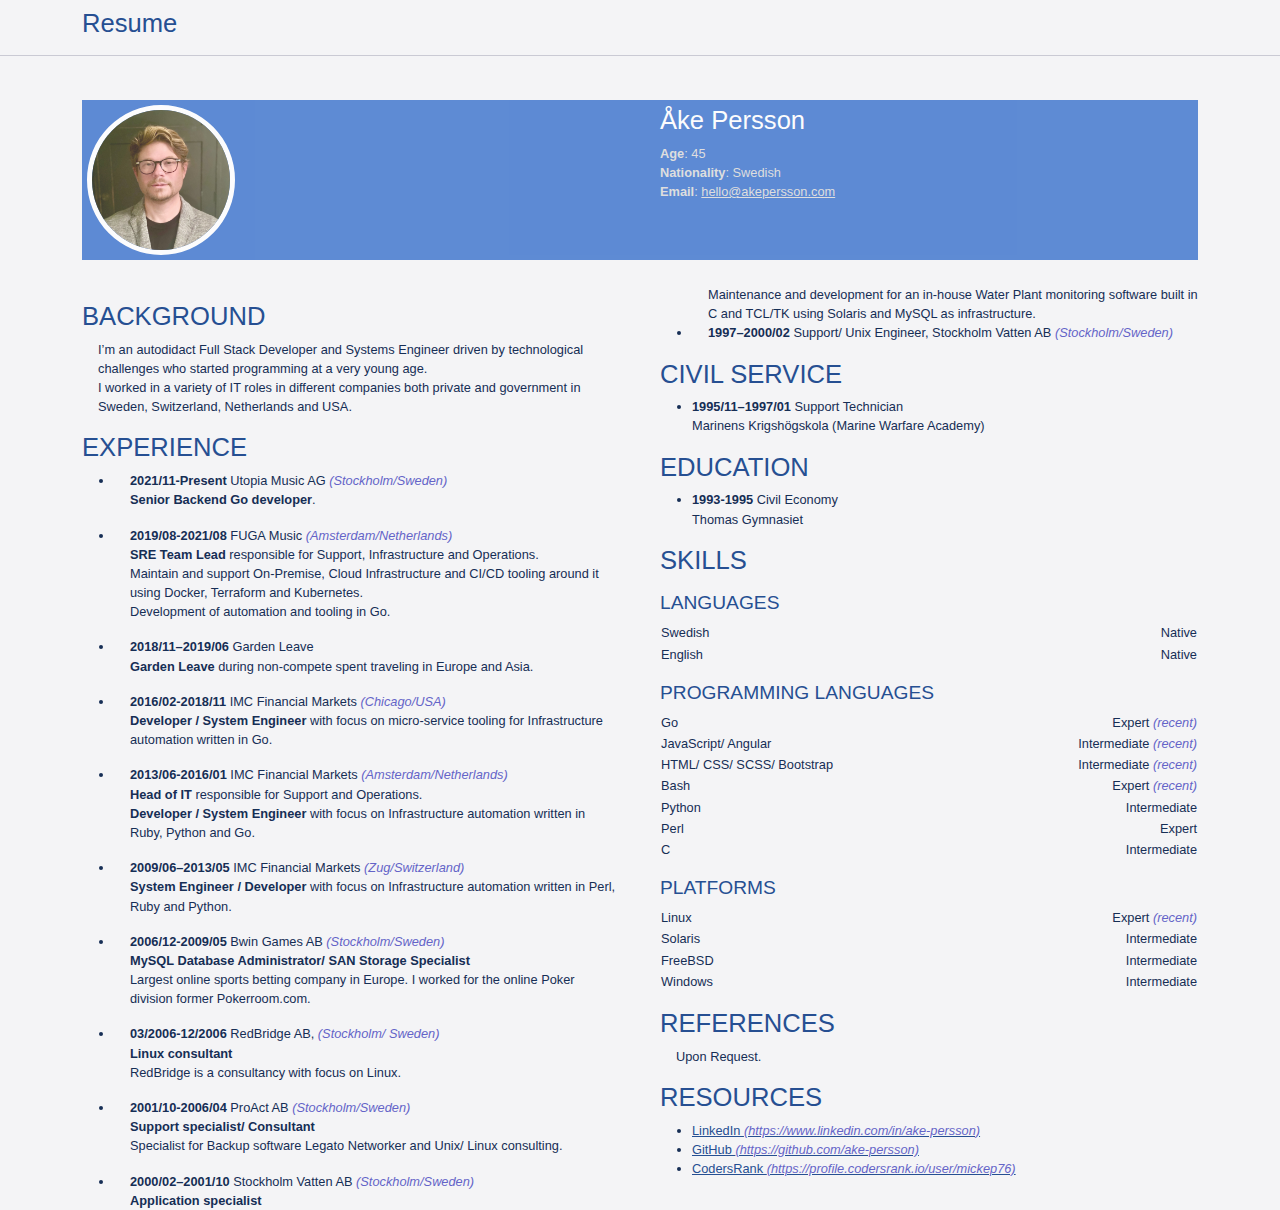
==== docs/index.html @ eb765a89 "initial commit" ====
<!DOCTYPE html>
<html lang="en">
  <head>
    <meta charset="utf-8" />
    <meta
      name="viewport"
      content="width=device-width, initial-scale=1, shrink-to-fit=no"
    />
    <link
      rel="stylesheet"
      href="https://use.fontawesome.com/releases/v5.7.0/css/all.css"
      integrity="sha384-lZN37f5QGtY3VHgisS14W3ExzMWZxybE1SJSEsQp9S+oqd12jhcu+A56Ebc1zFSJ"
      crossorigin="anonymous"
    />
    <link rel="stylesheet" href="css/custom.css" />
    <title>Resume</title>
    <link rel="shortcut icon" type="image/x-icon" href="favicon.ico" />
  </head>
  <body>
    <!-- Navbar -->
    <nav class="navbar navbar-expand-sm navbar-light bg-light fixed-top">
      <div class="container">
        <h1>Resume</h1>
        <ul class="nav navbar-nav ml-auto"></ul>
        <button class="btn btn hidden-print" onclick="printPage()">
          <i class="fas fa-print fa-lg"></i>
        </button>
      </div>
    </nav>

    <!-- Content -->
    <div class="container">
      <div class="head">
        <p><img src="img/profile.jpg" /></p>
        <h1 id="åke-persson">Åke Persson</h1>
        <p>
          <strong>Age</strong>: 45<br />
          <strong>Nationality</strong>: Swedish<br />
          <strong>Email</strong>:
          <a href="mailto:hello@akepersson.com">hello@akepersson.com</a>
        </p>
      </div>
      <div class="doc">
        <section id="background" class="doc-card">
          <h1>BACKGROUND</h1>
          <p>
            I’m an autodidact Full Stack Developer and Systems Engineer driven
            by technological challenges who started programming at a very young
            age.<br />
            I worked in a variety of IT roles in different companies both
            private and government in Sweden, Switzerland, Netherlands and USA.
          </p>
        </section>
        <section id="experience" class="doc-card">
          <h1>EXPERIENCE</h1>
          <ul>
            <li>
              <p>
                <strong>2021/11-Present</strong> Utopia Music AG
                <em>(Stockholm/Sweden)</em><br />
                <strong>Senior Backend Go developer</strong>.
              </p>
            </li>
            <li>
              <p>
                <strong>2019/08-2021/08</strong> FUGA Music
                <em>(Amsterdam/Netherlands)</em><br />
                <strong>SRE Team Lead</strong> responsible for Support,
                Infrastructure and Operations.<br />
                Maintain and support On-Premise, Cloud Infrastructure and CI/CD
                tooling around it using Docker, Terraform and Kubernetes.<br />
                Development of automation and tooling in Go.
              </p>
            </li>
            <li>
              <p>
                <strong>2018/11–2019/06</strong> Garden Leave<br />
                <strong>Garden Leave</strong> during non-compete spent traveling
                in Europe and Asia.
              </p>
            </li>
            <li>
              <p>
                <strong>2016/02-2018/11</strong> IMC Financial Markets
                <em>(Chicago/USA)</em><br />
                <strong>Developer / System Engineer</strong> with focus on
                micro-service tooling for Infrastructure automation written in
                Go.
              </p>
            </li>
            <li>
              <p>
                <strong>2013/06-2016/01</strong> IMC Financial Markets
                <em>(Amsterdam/Netherlands)</em><br />
                <strong>Head of IT</strong> responsible for Support and
                Operations.<br />
                <strong>Developer / System Engineer</strong> with focus on
                Infrastructure automation written in Ruby, Python and Go.
              </p>
            </li>
            <li>
              <p>
                <strong>2009/06–2013/05</strong> IMC Financial Markets
                <em>(Zug/Switzerland)</em><br />
                <strong>System Engineer / Developer</strong> with focus on
                Infrastructure automation written in Perl, Ruby and Python.
              </p>
            </li>
            <li>
              <p>
                <strong>2006/12-2009/05</strong> Bwin Games AB
                <em>(Stockholm/Sweden)</em><br />
                <strong
                  >MySQL Database Administrator/ SAN Storage Specialist</strong
                ><br />
                Largest online sports betting company in Europe. I worked for
                the online Poker division former Pokerroom.com.
              </p>
            </li>
            <li>
              <p>
                <strong>03/2006-12/2006</strong> RedBridge AB,
                <em>(Stockholm/ Sweden)</em><br />
                <strong>Linux consultant</strong><br />
                RedBridge is a consultancy with focus on Linux.
              </p>
            </li>
            <li>
              <p>
                <strong>2001/10-2006/04</strong> ProAct AB
                <em>(Stockholm/Sweden)</em><br />
                <strong>Support specialist/ Consultant</strong><br />
                Specialist for Backup software Legato Networker and Unix/ Linux
                consulting.
              </p>
            </li>
            <li>
              <p>
                <strong>2000/02–2001/10</strong> Stockholm Vatten AB
                <em>(Stockholm/Sweden)</em><br />
                <strong>Application specialist</strong><br />
                Maintenance and development for an in-house Water Plant
                monitoring software built in C and TCL/TK using Solaris and
                MySQL as infrastructure.
              </p>
            </li>
            <li>
              <p>
                <strong>1997–2000/02</strong> Support/ Unix Engineer, Stockholm
                Vatten AB <em>(Stockholm/Sweden)</em>
              </p>
            </li>
          </ul>
        </section>
        <section id="civil-service" class="doc-card">
          <h1>CIVIL SERVICE</h1>
          <ul>
            <li>
              <strong>1995/11–1997/01</strong> Support Technician<br />
              Marinens Krigshögskola (Marine Warfare Academy)
            </li>
          </ul>
        </section>
        <section id="education" class="doc-card">
          <h1>EDUCATION</h1>
          <ul>
            <li>
              <strong>1993-1995</strong> Civil Economy<br />
              Thomas Gymnasiet
            </li>
          </ul>
        </section>
        <section id="skills" class="doc-card">
          <h1>SKILLS</h1>
          <h2 id="languages">LANGUAGES</h2>
          <table>
            <tbody>
              <tr class="odd">
                <td>Swedish</td>
                <td style="text-align: right">Native</td>
              </tr>
              <tr class="even">
                <td>English</td>
                <td style="text-align: right">Native</td>
              </tr>
            </tbody>
          </table>
          <h2 id="programming-languages">PROGRAMMING LANGUAGES</h2>
          <table>
            <tbody>
              <tr class="odd">
                <td>Go</td>
                <td style="text-align: right">Expert <em>(recent)</em></td>
              </tr>
              <tr class="even">
                <td>JavaScript/ Angular</td>
                <td style="text-align: right">
                  Intermediate <em>(recent)</em>
                </td>
              </tr>
              <tr class="odd">
                <td>HTML/ CSS/ SCSS/ Bootstrap</td>
                <td style="text-align: right">
                  Intermediate <em>(recent)</em>
                </td>
              </tr>
              <tr class="even">
                <td>Bash</td>
                <td style="text-align: right">Expert <em>(recent)</em></td>
              </tr>
              <tr class="odd">
                <td>Python</td>
                <td style="text-align: right">Intermediate</td>
              </tr>
              <tr class="even">
                <td>Perl</td>
                <td style="text-align: right">Expert</td>
              </tr>
              <tr class="odd">
                <td>C</td>
                <td style="text-align: right">Intermediate</td>
              </tr>
            </tbody>
          </table>
          <h2 id="platforms">PLATFORMS</h2>
          <table>
            <tbody>
              <tr class="odd">
                <td>Linux</td>
                <td style="text-align: right">Expert <em>(recent)</em></td>
              </tr>
              <tr class="even">
                <td>Solaris</td>
                <td style="text-align: right">Intermediate</td>
              </tr>
              <tr class="odd">
                <td>FreeBSD</td>
                <td style="text-align: right">Intermediate</td>
              </tr>
              <tr class="even">
                <td>Windows</td>
                <td style="text-align: right">Intermediate</td>
              </tr>
            </tbody>
          </table>
        </section>
        <section id="references" class="doc-card">
          <h1>REFERENCES</h1>
          <p>Upon Request.</p>
        </section>
        <section id="resources" class="doc-card">
          <h1>RESOURCES</h1>
          <ul>
            <li>
              <a href="https://www.linkedin.com/in/ake-persson"
                >LinkedIn <em>(https://www.linkedin.com/in/ake-persson)</em></a
              >
            </li>
            <li>
              <a href="https://github.com/ake-persson"
                >GitHub <em>(https://github.com/ake-persson)</em></a
              >
            </li>
            <li>
              <a href="https://profile.codersrank.io/user/mickep76"
                >CodersRank
                <em>(https://profile.codersrank.io/user/mickep76)</em></a
              >
            </li>
          </ul>
        </section>
      </div>
    </div>

    <!-- Imports -->
    <script
      src="https://code.jquery.com/jquery-3.3.1.slim.min.js"
      integrity="sha384-q8i/X+965DzO0rT7abK41JStQIAqVgRVzpbzo5smXKp4YfRvH+8abtTE1Pi6jizo"
      crossorigin="anonymous"
    ></script>
    <script
      src="https://cdnjs.cloudflare.com/ajax/libs/popper.js/1.14.7/umd/popper.min.js"
      integrity="sha384-UO2eT0CpHqdSJQ6hJty5KVphtPhzWj9WO1clHTMGa3JDZwrnQq4sF86dIHNDz0W1"
      crossorigin="anonymous"
    ></script>
    <script
      src="https://stackpath.bootstrapcdn.com/bootstrap/4.3.1/js/bootstrap.min.js"
      integrity="sha384-JjSmVgyd0p3pXB1rRibZUAYoIIy6OrQ6VrjIEaFf/nJGzIxFDsf4x0xIM+B07jRM"
      crossorigin="anonymous"
    ></script>
    <script src="js/default.js"></script>
  </body>
</html>
---- docs/css/custom.css ----
@charset "UTF-8";
/* TODO:
   - Fix page breaks for h1, h2 and ul stay on same page.
*/
/* Override Colors */
/* Override Font */
/* Override Font Size */
/* Import Bootstrap */
/*!
 * Bootstrap v5.1.3 (https://getbootstrap.com/)
 * Copyright 2011-2021 The Bootstrap Authors
 * Copyright 2011-2021 Twitter, Inc.
 * Licensed under MIT (https://github.com/twbs/bootstrap/blob/main/LICENSE)
 */
:root {
  --bs-blue: #0d6efd;
  --bs-indigo: #6610f2;
  --bs-purple: #6f42c1;
  --bs-pink: #d63384;
  --bs-red: #dc3545;
  --bs-orange: #fd7e14;
  --bs-yellow: #ffc107;
  --bs-green: #198754;
  --bs-teal: #20c997;
  --bs-cyan: #0dcaf0;
  --bs-white: #fff;
  --bs-gray: #6c757d;
  --bs-gray-dark: #343a40;
  --bs-gray-100: #f8f9fa;
  --bs-gray-200: #e9ecef;
  --bs-gray-300: #dee2e6;
  --bs-gray-400: #ced4da;
  --bs-gray-500: #adb5bd;
  --bs-gray-600: #6c757d;
  --bs-gray-700: #495057;
  --bs-gray-800: #343a40;
  --bs-gray-900: #212529;
  --bs-primary: #0d6efd;
  --bs-secondary: #6c757d;
  --bs-success: #198754;
  --bs-info: #0dcaf0;
  --bs-warning: #ffc107;
  --bs-danger: #dc3545;
  --bs-light: rgba(244, 244, 246, 0.95);
  --bs-dark: #212529;
  --bs-primary-rgb: 13, 110, 253;
  --bs-secondary-rgb: 108, 117, 125;
  --bs-success-rgb: 25, 135, 84;
  --bs-info-rgb: 13, 202, 240;
  --bs-warning-rgb: 255, 193, 7;
  --bs-danger-rgb: 220, 53, 69;
  --bs-light-rgb: 244, 244, 246;
  --bs-dark-rgb: 33, 37, 41;
  --bs-white-rgb: 255, 255, 255;
  --bs-black-rgb: 0, 0, 0;
  --bs-body-color-rgb: 22, 46, 85;
  --bs-body-bg-rgb: 244, 244, 246;
  --bs-font-sans-serif: system-ui, -apple-system, "Segoe UI", Roboto, "Helvetica Neue", Arial, "Noto Sans", "Liberation Sans", sans-serif, "Apple Color Emoji", "Segoe UI Emoji", "Segoe UI Symbol", "Noto Color Emoji";
  --bs-font-monospace: SFMono-Regular, Menlo, Monaco, Consolas, "Liberation Mono", "Courier New", monospace;
  --bs-gradient: linear-gradient(180deg, rgba(255, 255, 255, 0.15), rgba(255, 255, 255, 0));
  --bs-body-font-family: Arial, sans-serif;
  --bs-body-font-size: 0.8rem;
  --bs-body-font-weight: 400;
  --bs-body-line-height: 1.5;
  --bs-body-color: #162e55;
  --bs-body-bg: #f4f4f6;
}

*,
*::before,
*::after {
  box-sizing: border-box;
}

@media (prefers-reduced-motion: no-preference) {
  :root {
    scroll-behavior: smooth;
  }
}

body {
  margin: 0;
  font-family: var(--bs-body-font-family);
  font-size: var(--bs-body-font-size);
  font-weight: var(--bs-body-font-weight);
  line-height: var(--bs-body-line-height);
  color: var(--bs-body-color);
  text-align: var(--bs-body-text-align);
  background-color: var(--bs-body-bg);
  -webkit-text-size-adjust: 100%;
  -webkit-tap-highlight-color: rgba(0, 0, 0, 0);
}

hr {
  margin: 1rem 0;
  color: inherit;
  background-color: currentColor;
  border: 0;
  opacity: 0.25;
}

hr:not([size]) {
  height: 1px;
}

h6, .h6, h5, .h5, h4, .h4, h3, .h3, h2, .h2, h1, .h1 {
  margin-top: 0;
  margin-bottom: 0.5rem;
  font-family: "Arial", sans-serif;
  font-weight: 500;
  line-height: 1.2;
  color: #264f92;
}

h1, .h1 {
  font-size: calc(1.285rem + 0.42vw);
}
@media (min-width: 1200px) {
  h1, .h1 {
    font-size: 1.6rem;
  }
}

h2, .h2 {
  font-size: 1.2rem;
}

h3, .h3 {
  font-size: 1rem;
}

h4, .h4 {
  font-size: 1.2rem;
}

h5, .h5 {
  font-size: 1rem;
}

h6, .h6 {
  font-size: 0.8rem;
}

p {
  margin-top: 0;
  margin-bottom: 1rem;
}

abbr[title],
abbr[data-bs-original-title] {
  text-decoration: underline dotted;
  cursor: help;
  text-decoration-skip-ink: none;
}

address {
  margin-bottom: 1rem;
  font-style: normal;
  line-height: inherit;
}

ol,
ul {
  padding-left: 2rem;
}

ol,
ul,
dl {
  margin-top: 0;
  margin-bottom: 1rem;
}

ol ol,
ul ul,
ol ul,
ul ol {
  margin-bottom: 0;
}

dt {
  font-weight: 700;
}

dd {
  margin-bottom: 0.5rem;
  margin-left: 0;
}

blockquote {
  margin: 0 0 1rem;
}

b,
strong {
  font-weight: bolder;
}

small, .small {
  font-size: 0.875em;
}

mark, .mark {
  padding: 0.2em;
  background-color: #fcf8e3;
}

sub,
sup {
  position: relative;
  font-size: 0.75em;
  line-height: 0;
  vertical-align: baseline;
}

sub {
  bottom: -0.25em;
}

sup {
  top: -0.5em;
}

a {
  color: #264f92;
  text-decoration: underline;
}
a:hover {
  color: #162e55;
}

a:not([href]):not([class]), a:not([href]):not([class]):hover {
  color: inherit;
  text-decoration: none;
}

pre,
code,
kbd,
samp {
  font-family: var(--bs-font-monospace);
  font-size: 1em;
  direction: ltr /* rtl:ignore */;
  unicode-bidi: bidi-override;
}

pre {
  display: block;
  margin-top: 0;
  margin-bottom: 1rem;
  overflow: auto;
  font-size: 0.875em;
}
pre code {
  font-size: inherit;
  color: inherit;
  word-break: normal;
}

code {
  font-size: 0.875em;
  color: #d63384;
  word-wrap: break-word;
}
a > code {
  color: inherit;
}

kbd {
  padding: 0.2rem 0.4rem;
  font-size: 0.875em;
  color: #fff;
  background-color: #212529;
  border-radius: 0.2rem;
}
kbd kbd {
  padding: 0;
  font-size: 1em;
  font-weight: 700;
}

figure {
  margin: 0 0 1rem;
}

img,
svg {
  vertical-align: middle;
}

table {
  caption-side: bottom;
  border-collapse: collapse;
}

caption {
  padding-top: 0.5rem;
  padding-bottom: 0.5rem;
  color: #6c757d;
  text-align: left;
}

th {
  text-align: inherit;
  text-align: -webkit-match-parent;
}

thead,
tbody,
tfoot,
tr,
td,
th {
  border-color: inherit;
  border-style: solid;
  border-width: 0;
}

label {
  display: inline-block;
}

button {
  border-radius: 0;
}

button:focus:not(:focus-visible) {
  outline: 0;
}

input,
button,
select,
optgroup,
textarea {
  margin: 0;
  font-family: inherit;
  font-size: inherit;
  line-height: inherit;
}

button,
select {
  text-transform: none;
}

[role=button] {
  cursor: pointer;
}

select {
  word-wrap: normal;
}
select:disabled {
  opacity: 1;
}

[list]::-webkit-calendar-picker-indicator {
  display: none;
}

button,
[type=button],
[type=reset],
[type=submit] {
  -webkit-appearance: button;
}
button:not(:disabled),
[type=button]:not(:disabled),
[type=reset]:not(:disabled),
[type=submit]:not(:disabled) {
  cursor: pointer;
}

::-moz-focus-inner {
  padding: 0;
  border-style: none;
}

textarea {
  resize: vertical;
}

fieldset {
  min-width: 0;
  padding: 0;
  margin: 0;
  border: 0;
}

legend {
  float: left;
  width: 100%;
  padding: 0;
  margin-bottom: 0.5rem;
  font-size: calc(1.275rem + 0.3vw);
  line-height: inherit;
}
@media (min-width: 1200px) {
  legend {
    font-size: 1.5rem;
  }
}
legend + * {
  clear: left;
}

::-webkit-datetime-edit-fields-wrapper,
::-webkit-datetime-edit-text,
::-webkit-datetime-edit-minute,
::-webkit-datetime-edit-hour-field,
::-webkit-datetime-edit-day-field,
::-webkit-datetime-edit-month-field,
::-webkit-datetime-edit-year-field {
  padding: 0;
}

::-webkit-inner-spin-button {
  height: auto;
}

[type=search] {
  outline-offset: -2px;
  -webkit-appearance: textfield;
}

/* rtl:raw:
[type="tel"],
[type="url"],
[type="email"],
[type="number"] {
  direction: ltr;
}
*/
::-webkit-search-decoration {
  -webkit-appearance: none;
}

::-webkit-color-swatch-wrapper {
  padding: 0;
}

::file-selector-button {
  font: inherit;
}

::-webkit-file-upload-button {
  font: inherit;
  -webkit-appearance: button;
}

output {
  display: inline-block;
}

iframe {
  border: 0;
}

summary {
  display: list-item;
  cursor: pointer;
}

progress {
  vertical-align: baseline;
}

[hidden] {
  display: none !important;
}

.lead {
  font-size: 1rem;
  font-weight: 300;
}

.display-1 {
  font-size: calc(1.625rem + 4.5vw);
  font-weight: 300;
  line-height: 1.2;
}
@media (min-width: 1200px) {
  .display-1 {
    font-size: 5rem;
  }
}

.display-2 {
  font-size: calc(1.575rem + 3.9vw);
  font-weight: 300;
  line-height: 1.2;
}
@media (min-width: 1200px) {
  .display-2 {
    font-size: 4.5rem;
  }
}

.display-3 {
  font-size: calc(1.525rem + 3.3vw);
  font-weight: 300;
  line-height: 1.2;
}
@media (min-width: 1200px) {
  .display-3 {
    font-size: 4rem;
  }
}

.display-4 {
  font-size: calc(1.475rem + 2.7vw);
  font-weight: 300;
  line-height: 1.2;
}
@media (min-width: 1200px) {
  .display-4 {
    font-size: 3.5rem;
  }
}

.display-5 {
  font-size: calc(1.425rem + 2.1vw);
  font-weight: 300;
  line-height: 1.2;
}
@media (min-width: 1200px) {
  .display-5 {
    font-size: 3rem;
  }
}

.display-6 {
  font-size: calc(1.375rem + 1.5vw);
  font-weight: 300;
  line-height: 1.2;
}
@media (min-width: 1200px) {
  .display-6 {
    font-size: 2.5rem;
  }
}

.list-unstyled {
  padding-left: 0;
  list-style: none;
}

.list-inline {
  padding-left: 0;
  list-style: none;
}

.list-inline-item {
  display: inline-block;
}
.list-inline-item:not(:last-child) {
  margin-right: 0.5rem;
}

.initialism {
  font-size: 0.875em;
  text-transform: uppercase;
}

.blockquote {
  margin-bottom: 1rem;
  font-size: 1rem;
}
.blockquote > :last-child {
  margin-bottom: 0;
}

.blockquote-footer {
  margin-top: -1rem;
  margin-bottom: 1rem;
  font-size: 0.875em;
  color: #6c757d;
}
.blockquote-footer::before {
  content: "— ";
}

.img-fluid {
  max-width: 100%;
  height: auto;
}

.img-thumbnail {
  padding: 0.25rem;
  background-color: #f4f4f6;
  border: 1px solid #dee2e6;
  border-radius: 0.25rem;
  max-width: 100%;
  height: auto;
}

.figure {
  display: inline-block;
}

.figure-img {
  margin-bottom: 0.5rem;
  line-height: 1;
}

.figure-caption {
  font-size: 0.875em;
  color: #6c757d;
}

.container,
.container-fluid,
.container-xxl,
.container-xl,
.container-lg,
.container-md,
.container-sm {
  width: 100%;
  padding-right: var(--bs-gutter-x, 0.75rem);
  padding-left: var(--bs-gutter-x, 0.75rem);
  margin-right: auto;
  margin-left: auto;
}

@media (min-width: 576px) {
  .container-sm, .container {
    max-width: 540px;
  }
}
@media (min-width: 768px) {
  .container-md, .container-sm, .container {
    max-width: 720px;
  }
}
@media (min-width: 992px) {
  .container-lg, .container-md, .container-sm, .container {
    max-width: 960px;
  }
}
@media (min-width: 1200px) {
  .container-xl, .container-lg, .container-md, .container-sm, .container {
    max-width: 1140px;
  }
}
@media (min-width: 1400px) {
  .container-xxl, .container-xl, .container-lg, .container-md, .container-sm, .container {
    max-width: 1320px;
  }
}
.row {
  --bs-gutter-x: 1.5rem;
  --bs-gutter-y: 0;
  display: flex;
  flex-wrap: wrap;
  margin-top: calc(-1 * var(--bs-gutter-y));
  margin-right: calc(-0.5 * var(--bs-gutter-x));
  margin-left: calc(-0.5 * var(--bs-gutter-x));
}
.row > * {
  flex-shrink: 0;
  width: 100%;
  max-width: 100%;
  padding-right: calc(var(--bs-gutter-x) * 0.5);
  padding-left: calc(var(--bs-gutter-x) * 0.5);
  margin-top: var(--bs-gutter-y);
}

.col {
  flex: 1 0 0%;
}

.row-cols-auto > * {
  flex: 0 0 auto;
  width: auto;
}

.row-cols-1 > * {
  flex: 0 0 auto;
  width: 100%;
}

.row-cols-2 > * {
  flex: 0 0 auto;
  width: 50%;
}

.row-cols-3 > * {
  flex: 0 0 auto;
  width: 33.3333333333%;
}

.row-cols-4 > * {
  flex: 0 0 auto;
  width: 25%;
}

.row-cols-5 > * {
  flex: 0 0 auto;
  width: 20%;
}

.row-cols-6 > * {
  flex: 0 0 auto;
  width: 16.6666666667%;
}

.col-auto {
  flex: 0 0 auto;
  width: auto;
}

.col-1 {
  flex: 0 0 auto;
  width: 8.33333333%;
}

.col-2 {
  flex: 0 0 auto;
  width: 16.66666667%;
}

.col-3 {
  flex: 0 0 auto;
  width: 25%;
}

.col-4 {
  flex: 0 0 auto;
  width: 33.33333333%;
}

.col-5 {
  flex: 0 0 auto;
  width: 41.66666667%;
}

.col-6 {
  flex: 0 0 auto;
  width: 50%;
}

.col-7 {
  flex: 0 0 auto;
  width: 58.33333333%;
}

.col-8 {
  flex: 0 0 auto;
  width: 66.66666667%;
}

.col-9 {
  flex: 0 0 auto;
  width: 75%;
}

.col-10 {
  flex: 0 0 auto;
  width: 83.33333333%;
}

.col-11 {
  flex: 0 0 auto;
  width: 91.66666667%;
}

.col-12 {
  flex: 0 0 auto;
  width: 100%;
}

.offset-1 {
  margin-left: 8.33333333%;
}

.offset-2 {
  margin-left: 16.66666667%;
}

.offset-3 {
  margin-left: 25%;
}

.offset-4 {
  margin-left: 33.33333333%;
}

.offset-5 {
  margin-left: 41.66666667%;
}

.offset-6 {
  margin-left: 50%;
}

.offset-7 {
  margin-left: 58.33333333%;
}

.offset-8 {
  margin-left: 66.66666667%;
}

.offset-9 {
  margin-left: 75%;
}

.offset-10 {
  margin-left: 83.33333333%;
}

.offset-11 {
  margin-left: 91.66666667%;
}

.g-0,
.gx-0 {
  --bs-gutter-x: 0;
}

.g-0,
.gy-0 {
  --bs-gutter-y: 0;
}

.g-1,
.gx-1 {
  --bs-gutter-x: 0.25rem;
}

.g-1,
.gy-1 {
  --bs-gutter-y: 0.25rem;
}

.g-2,
.gx-2 {
  --bs-gutter-x: 0.5rem;
}

.g-2,
.gy-2 {
  --bs-gutter-y: 0.5rem;
}

.g-3,
.gx-3 {
  --bs-gutter-x: 1rem;
}

.g-3,
.gy-3 {
  --bs-gutter-y: 1rem;
}

.g-4,
.gx-4 {
  --bs-gutter-x: 1.5rem;
}

.g-4,
.gy-4 {
  --bs-gutter-y: 1.5rem;
}

.g-5,
.gx-5 {
  --bs-gutter-x: 3rem;
}

.g-5,
.gy-5 {
  --bs-gutter-y: 3rem;
}

@media (min-width: 576px) {
  .col-sm {
    flex: 1 0 0%;
  }

  .row-cols-sm-auto > * {
    flex: 0 0 auto;
    width: auto;
  }

  .row-cols-sm-1 > * {
    flex: 0 0 auto;
    width: 100%;
  }

  .row-cols-sm-2 > * {
    flex: 0 0 auto;
    width: 50%;
  }

  .row-cols-sm-3 > * {
    flex: 0 0 auto;
    width: 33.3333333333%;
  }

  .row-cols-sm-4 > * {
    flex: 0 0 auto;
    width: 25%;
  }

  .row-cols-sm-5 > * {
    flex: 0 0 auto;
    width: 20%;
  }

  .row-cols-sm-6 > * {
    flex: 0 0 auto;
    width: 16.6666666667%;
  }

  .col-sm-auto {
    flex: 0 0 auto;
    width: auto;
  }

  .col-sm-1 {
    flex: 0 0 auto;
    width: 8.33333333%;
  }

  .col-sm-2 {
    flex: 0 0 auto;
    width: 16.66666667%;
  }

  .col-sm-3 {
    flex: 0 0 auto;
    width: 25%;
  }

  .col-sm-4 {
    flex: 0 0 auto;
    width: 33.33333333%;
  }

  .col-sm-5 {
    flex: 0 0 auto;
    width: 41.66666667%;
  }

  .col-sm-6 {
    flex: 0 0 auto;
    width: 50%;
  }

  .col-sm-7 {
    flex: 0 0 auto;
    width: 58.33333333%;
  }

  .col-sm-8 {
    flex: 0 0 auto;
    width: 66.66666667%;
  }

  .col-sm-9 {
    flex: 0 0 auto;
    width: 75%;
  }

  .col-sm-10 {
    flex: 0 0 auto;
    width: 83.33333333%;
  }

  .col-sm-11 {
    flex: 0 0 auto;
    width: 91.66666667%;
  }

  .col-sm-12 {
    flex: 0 0 auto;
    width: 100%;
  }

  .offset-sm-0 {
    margin-left: 0;
  }

  .offset-sm-1 {
    margin-left: 8.33333333%;
  }

  .offset-sm-2 {
    margin-left: 16.66666667%;
  }

  .offset-sm-3 {
    margin-left: 25%;
  }

  .offset-sm-4 {
    margin-left: 33.33333333%;
  }

  .offset-sm-5 {
    margin-left: 41.66666667%;
  }

  .offset-sm-6 {
    margin-left: 50%;
  }

  .offset-sm-7 {
    margin-left: 58.33333333%;
  }

  .offset-sm-8 {
    margin-left: 66.66666667%;
  }

  .offset-sm-9 {
    margin-left: 75%;
  }

  .offset-sm-10 {
    margin-left: 83.33333333%;
  }

  .offset-sm-11 {
    margin-left: 91.66666667%;
  }

  .g-sm-0,
.gx-sm-0 {
    --bs-gutter-x: 0;
  }

  .g-sm-0,
.gy-sm-0 {
    --bs-gutter-y: 0;
  }

  .g-sm-1,
.gx-sm-1 {
    --bs-gutter-x: 0.25rem;
  }

  .g-sm-1,
.gy-sm-1 {
    --bs-gutter-y: 0.25rem;
  }

  .g-sm-2,
.gx-sm-2 {
    --bs-gutter-x: 0.5rem;
  }

  .g-sm-2,
.gy-sm-2 {
    --bs-gutter-y: 0.5rem;
  }

  .g-sm-3,
.gx-sm-3 {
    --bs-gutter-x: 1rem;
  }

  .g-sm-3,
.gy-sm-3 {
    --bs-gutter-y: 1rem;
  }

  .g-sm-4,
.gx-sm-4 {
    --bs-gutter-x: 1.5rem;
  }

  .g-sm-4,
.gy-sm-4 {
    --bs-gutter-y: 1.5rem;
  }

  .g-sm-5,
.gx-sm-5 {
    --bs-gutter-x: 3rem;
  }

  .g-sm-5,
.gy-sm-5 {
    --bs-gutter-y: 3rem;
  }
}
@media (min-width: 768px) {
  .col-md {
    flex: 1 0 0%;
  }

  .row-cols-md-auto > * {
    flex: 0 0 auto;
    width: auto;
  }

  .row-cols-md-1 > * {
    flex: 0 0 auto;
    width: 100%;
  }

  .row-cols-md-2 > * {
    flex: 0 0 auto;
    width: 50%;
  }

  .row-cols-md-3 > * {
    flex: 0 0 auto;
    width: 33.3333333333%;
  }

  .row-cols-md-4 > * {
    flex: 0 0 auto;
    width: 25%;
  }

  .row-cols-md-5 > * {
    flex: 0 0 auto;
    width: 20%;
  }

  .row-cols-md-6 > * {
    flex: 0 0 auto;
    width: 16.6666666667%;
  }

  .col-md-auto {
    flex: 0 0 auto;
    width: auto;
  }

  .col-md-1 {
    flex: 0 0 auto;
    width: 8.33333333%;
  }

  .col-md-2 {
    flex: 0 0 auto;
    width: 16.66666667%;
  }

  .col-md-3 {
    flex: 0 0 auto;
    width: 25%;
  }

  .col-md-4 {
    flex: 0 0 auto;
    width: 33.33333333%;
  }

  .col-md-5 {
    flex: 0 0 auto;
    width: 41.66666667%;
  }

  .col-md-6 {
    flex: 0 0 auto;
    width: 50%;
  }

  .col-md-7 {
    flex: 0 0 auto;
    width: 58.33333333%;
  }

  .col-md-8 {
    flex: 0 0 auto;
    width: 66.66666667%;
  }

  .col-md-9 {
    flex: 0 0 auto;
    width: 75%;
  }

  .col-md-10 {
    flex: 0 0 auto;
    width: 83.33333333%;
  }

  .col-md-11 {
    flex: 0 0 auto;
    width: 91.66666667%;
  }

  .col-md-12 {
    flex: 0 0 auto;
    width: 100%;
  }

  .offset-md-0 {
    margin-left: 0;
  }

  .offset-md-1 {
    margin-left: 8.33333333%;
  }

  .offset-md-2 {
    margin-left: 16.66666667%;
  }

  .offset-md-3 {
    margin-left: 25%;
  }

  .offset-md-4 {
    margin-left: 33.33333333%;
  }

  .offset-md-5 {
    margin-left: 41.66666667%;
  }

  .offset-md-6 {
    margin-left: 50%;
  }

  .offset-md-7 {
    margin-left: 58.33333333%;
  }

  .offset-md-8 {
    margin-left: 66.66666667%;
  }

  .offset-md-9 {
    margin-left: 75%;
  }

  .offset-md-10 {
    margin-left: 83.33333333%;
  }

  .offset-md-11 {
    margin-left: 91.66666667%;
  }

  .g-md-0,
.gx-md-0 {
    --bs-gutter-x: 0;
  }

  .g-md-0,
.gy-md-0 {
    --bs-gutter-y: 0;
  }

  .g-md-1,
.gx-md-1 {
    --bs-gutter-x: 0.25rem;
  }

  .g-md-1,
.gy-md-1 {
    --bs-gutter-y: 0.25rem;
  }

  .g-md-2,
.gx-md-2 {
    --bs-gutter-x: 0.5rem;
  }

  .g-md-2,
.gy-md-2 {
    --bs-gutter-y: 0.5rem;
  }

  .g-md-3,
.gx-md-3 {
    --bs-gutter-x: 1rem;
  }

  .g-md-3,
.gy-md-3 {
    --bs-gutter-y: 1rem;
  }

  .g-md-4,
.gx-md-4 {
    --bs-gutter-x: 1.5rem;
  }

  .g-md-4,
.gy-md-4 {
    --bs-gutter-y: 1.5rem;
  }

  .g-md-5,
.gx-md-5 {
    --bs-gutter-x: 3rem;
  }

  .g-md-5,
.gy-md-5 {
    --bs-gutter-y: 3rem;
  }
}
@media (min-width: 992px) {
  .col-lg {
    flex: 1 0 0%;
  }

  .row-cols-lg-auto > * {
    flex: 0 0 auto;
    width: auto;
  }

  .row-cols-lg-1 > * {
    flex: 0 0 auto;
    width: 100%;
  }

  .row-cols-lg-2 > * {
    flex: 0 0 auto;
    width: 50%;
  }

  .row-cols-lg-3 > * {
    flex: 0 0 auto;
    width: 33.3333333333%;
  }

  .row-cols-lg-4 > * {
    flex: 0 0 auto;
    width: 25%;
  }

  .row-cols-lg-5 > * {
    flex: 0 0 auto;
    width: 20%;
  }

  .row-cols-lg-6 > * {
    flex: 0 0 auto;
    width: 16.6666666667%;
  }

  .col-lg-auto {
    flex: 0 0 auto;
    width: auto;
  }

  .col-lg-1 {
    flex: 0 0 auto;
    width: 8.33333333%;
  }

  .col-lg-2 {
    flex: 0 0 auto;
    width: 16.66666667%;
  }

  .col-lg-3 {
    flex: 0 0 auto;
    width: 25%;
  }

  .col-lg-4 {
    flex: 0 0 auto;
    width: 33.33333333%;
  }

  .col-lg-5 {
    flex: 0 0 auto;
    width: 41.66666667%;
  }

  .col-lg-6 {
    flex: 0 0 auto;
    width: 50%;
  }

  .col-lg-7 {
    flex: 0 0 auto;
    width: 58.33333333%;
  }

  .col-lg-8 {
    flex: 0 0 auto;
    width: 66.66666667%;
  }

  .col-lg-9 {
    flex: 0 0 auto;
    width: 75%;
  }

  .col-lg-10 {
    flex: 0 0 auto;
    width: 83.33333333%;
  }

  .col-lg-11 {
    flex: 0 0 auto;
    width: 91.66666667%;
  }

  .col-lg-12 {
    flex: 0 0 auto;
    width: 100%;
  }

  .offset-lg-0 {
    margin-left: 0;
  }

  .offset-lg-1 {
    margin-left: 8.33333333%;
  }

  .offset-lg-2 {
    margin-left: 16.66666667%;
  }

  .offset-lg-3 {
    margin-left: 25%;
  }

  .offset-lg-4 {
    margin-left: 33.33333333%;
  }

  .offset-lg-5 {
    margin-left: 41.66666667%;
  }

  .offset-lg-6 {
    margin-left: 50%;
  }

  .offset-lg-7 {
    margin-left: 58.33333333%;
  }

  .offset-lg-8 {
    margin-left: 66.66666667%;
  }

  .offset-lg-9 {
    margin-left: 75%;
  }

  .offset-lg-10 {
    margin-left: 83.33333333%;
  }

  .offset-lg-11 {
    margin-left: 91.66666667%;
  }

  .g-lg-0,
.gx-lg-0 {
    --bs-gutter-x: 0;
  }

  .g-lg-0,
.gy-lg-0 {
    --bs-gutter-y: 0;
  }

  .g-lg-1,
.gx-lg-1 {
    --bs-gutter-x: 0.25rem;
  }

  .g-lg-1,
.gy-lg-1 {
    --bs-gutter-y: 0.25rem;
  }

  .g-lg-2,
.gx-lg-2 {
    --bs-gutter-x: 0.5rem;
  }

  .g-lg-2,
.gy-lg-2 {
    --bs-gutter-y: 0.5rem;
  }

  .g-lg-3,
.gx-lg-3 {
    --bs-gutter-x: 1rem;
  }

  .g-lg-3,
.gy-lg-3 {
    --bs-gutter-y: 1rem;
  }

  .g-lg-4,
.gx-lg-4 {
    --bs-gutter-x: 1.5rem;
  }

  .g-lg-4,
.gy-lg-4 {
    --bs-gutter-y: 1.5rem;
  }

  .g-lg-5,
.gx-lg-5 {
    --bs-gutter-x: 3rem;
  }

  .g-lg-5,
.gy-lg-5 {
    --bs-gutter-y: 3rem;
  }
}
@media (min-width: 1200px) {
  .col-xl {
    flex: 1 0 0%;
  }

  .row-cols-xl-auto > * {
    flex: 0 0 auto;
    width: auto;
  }

  .row-cols-xl-1 > * {
    flex: 0 0 auto;
    width: 100%;
  }

  .row-cols-xl-2 > * {
    flex: 0 0 auto;
    width: 50%;
  }

  .row-cols-xl-3 > * {
    flex: 0 0 auto;
    width: 33.3333333333%;
  }

  .row-cols-xl-4 > * {
    flex: 0 0 auto;
    width: 25%;
  }

  .row-cols-xl-5 > * {
    flex: 0 0 auto;
    width: 20%;
  }

  .row-cols-xl-6 > * {
    flex: 0 0 auto;
    width: 16.6666666667%;
  }

  .col-xl-auto {
    flex: 0 0 auto;
    width: auto;
  }

  .col-xl-1 {
    flex: 0 0 auto;
    width: 8.33333333%;
  }

  .col-xl-2 {
    flex: 0 0 auto;
    width: 16.66666667%;
  }

  .col-xl-3 {
    flex: 0 0 auto;
    width: 25%;
  }

  .col-xl-4 {
    flex: 0 0 auto;
    width: 33.33333333%;
  }

  .col-xl-5 {
    flex: 0 0 auto;
    width: 41.66666667%;
  }

  .col-xl-6 {
    flex: 0 0 auto;
    width: 50%;
  }

  .col-xl-7 {
    flex: 0 0 auto;
    width: 58.33333333%;
  }

  .col-xl-8 {
    flex: 0 0 auto;
    width: 66.66666667%;
  }

  .col-xl-9 {
    flex: 0 0 auto;
    width: 75%;
  }

  .col-xl-10 {
    flex: 0 0 auto;
    width: 83.33333333%;
  }

  .col-xl-11 {
    flex: 0 0 auto;
    width: 91.66666667%;
  }

  .col-xl-12 {
    flex: 0 0 auto;
    width: 100%;
  }

  .offset-xl-0 {
    margin-left: 0;
  }

  .offset-xl-1 {
    margin-left: 8.33333333%;
  }

  .offset-xl-2 {
    margin-left: 16.66666667%;
  }

  .offset-xl-3 {
    margin-left: 25%;
  }

  .offset-xl-4 {
    margin-left: 33.33333333%;
  }

  .offset-xl-5 {
    margin-left: 41.66666667%;
  }

  .offset-xl-6 {
    margin-left: 50%;
  }

  .offset-xl-7 {
    margin-left: 58.33333333%;
  }

  .offset-xl-8 {
    margin-left: 66.66666667%;
  }

  .offset-xl-9 {
    margin-left: 75%;
  }

  .offset-xl-10 {
    margin-left: 83.33333333%;
  }

  .offset-xl-11 {
    margin-left: 91.66666667%;
  }

  .g-xl-0,
.gx-xl-0 {
    --bs-gutter-x: 0;
  }

  .g-xl-0,
.gy-xl-0 {
    --bs-gutter-y: 0;
  }

  .g-xl-1,
.gx-xl-1 {
    --bs-gutter-x: 0.25rem;
  }

  .g-xl-1,
.gy-xl-1 {
    --bs-gutter-y: 0.25rem;
  }

  .g-xl-2,
.gx-xl-2 {
    --bs-gutter-x: 0.5rem;
  }

  .g-xl-2,
.gy-xl-2 {
    --bs-gutter-y: 0.5rem;
  }

  .g-xl-3,
.gx-xl-3 {
    --bs-gutter-x: 1rem;
  }

  .g-xl-3,
.gy-xl-3 {
    --bs-gutter-y: 1rem;
  }

  .g-xl-4,
.gx-xl-4 {
    --bs-gutter-x: 1.5rem;
  }

  .g-xl-4,
.gy-xl-4 {
    --bs-gutter-y: 1.5rem;
  }

  .g-xl-5,
.gx-xl-5 {
    --bs-gutter-x: 3rem;
  }

  .g-xl-5,
.gy-xl-5 {
    --bs-gutter-y: 3rem;
  }
}
@media (min-width: 1400px) {
  .col-xxl {
    flex: 1 0 0%;
  }

  .row-cols-xxl-auto > * {
    flex: 0 0 auto;
    width: auto;
  }

  .row-cols-xxl-1 > * {
    flex: 0 0 auto;
    width: 100%;
  }

  .row-cols-xxl-2 > * {
    flex: 0 0 auto;
    width: 50%;
  }

  .row-cols-xxl-3 > * {
    flex: 0 0 auto;
    width: 33.3333333333%;
  }

  .row-cols-xxl-4 > * {
    flex: 0 0 auto;
    width: 25%;
  }

  .row-cols-xxl-5 > * {
    flex: 0 0 auto;
    width: 20%;
  }

  .row-cols-xxl-6 > * {
    flex: 0 0 auto;
    width: 16.6666666667%;
  }

  .col-xxl-auto {
    flex: 0 0 auto;
    width: auto;
  }

  .col-xxl-1 {
    flex: 0 0 auto;
    width: 8.33333333%;
  }

  .col-xxl-2 {
    flex: 0 0 auto;
    width: 16.66666667%;
  }

  .col-xxl-3 {
    flex: 0 0 auto;
    width: 25%;
  }

  .col-xxl-4 {
    flex: 0 0 auto;
    width: 33.33333333%;
  }

  .col-xxl-5 {
    flex: 0 0 auto;
    width: 41.66666667%;
  }

  .col-xxl-6 {
    flex: 0 0 auto;
    width: 50%;
  }

  .col-xxl-7 {
    flex: 0 0 auto;
    width: 58.33333333%;
  }

  .col-xxl-8 {
    flex: 0 0 auto;
    width: 66.66666667%;
  }

  .col-xxl-9 {
    flex: 0 0 auto;
    width: 75%;
  }

  .col-xxl-10 {
    flex: 0 0 auto;
    width: 83.33333333%;
  }

  .col-xxl-11 {
    flex: 0 0 auto;
    width: 91.66666667%;
  }

  .col-xxl-12 {
    flex: 0 0 auto;
    width: 100%;
  }

  .offset-xxl-0 {
    margin-left: 0;
  }

  .offset-xxl-1 {
    margin-left: 8.33333333%;
  }

  .offset-xxl-2 {
    margin-left: 16.66666667%;
  }

  .offset-xxl-3 {
    margin-left: 25%;
  }

  .offset-xxl-4 {
    margin-left: 33.33333333%;
  }

  .offset-xxl-5 {
    margin-left: 41.66666667%;
  }

  .offset-xxl-6 {
    margin-left: 50%;
  }

  .offset-xxl-7 {
    margin-left: 58.33333333%;
  }

  .offset-xxl-8 {
    margin-left: 66.66666667%;
  }

  .offset-xxl-9 {
    margin-left: 75%;
  }

  .offset-xxl-10 {
    margin-left: 83.33333333%;
  }

  .offset-xxl-11 {
    margin-left: 91.66666667%;
  }

  .g-xxl-0,
.gx-xxl-0 {
    --bs-gutter-x: 0;
  }

  .g-xxl-0,
.gy-xxl-0 {
    --bs-gutter-y: 0;
  }

  .g-xxl-1,
.gx-xxl-1 {
    --bs-gutter-x: 0.25rem;
  }

  .g-xxl-1,
.gy-xxl-1 {
    --bs-gutter-y: 0.25rem;
  }

  .g-xxl-2,
.gx-xxl-2 {
    --bs-gutter-x: 0.5rem;
  }

  .g-xxl-2,
.gy-xxl-2 {
    --bs-gutter-y: 0.5rem;
  }

  .g-xxl-3,
.gx-xxl-3 {
    --bs-gutter-x: 1rem;
  }

  .g-xxl-3,
.gy-xxl-3 {
    --bs-gutter-y: 1rem;
  }

  .g-xxl-4,
.gx-xxl-4 {
    --bs-gutter-x: 1.5rem;
  }

  .g-xxl-4,
.gy-xxl-4 {
    --bs-gutter-y: 1.5rem;
  }

  .g-xxl-5,
.gx-xxl-5 {
    --bs-gutter-x: 3rem;
  }

  .g-xxl-5,
.gy-xxl-5 {
    --bs-gutter-y: 3rem;
  }
}
.table {
  --bs-table-bg: transparent;
  --bs-table-accent-bg: transparent;
  --bs-table-striped-color: #162e55;
  --bs-table-striped-bg: rgba(0, 0, 0, 0.05);
  --bs-table-active-color: #162e55;
  --bs-table-active-bg: rgba(0, 0, 0, 0.1);
  --bs-table-hover-color: #162e55;
  --bs-table-hover-bg: rgba(0, 0, 0, 0.075);
  width: 100%;
  margin-bottom: 1rem;
  color: #162e55;
  vertical-align: top;
  border-color: #dee2e6;
}
.table > :not(caption) > * > * {
  padding: 0.5rem 0.5rem;
  background-color: var(--bs-table-bg);
  border-bottom-width: 1px;
  box-shadow: inset 0 0 0 9999px var(--bs-table-accent-bg);
}
.table > tbody {
  vertical-align: inherit;
}
.table > thead {
  vertical-align: bottom;
}
.table > :not(:first-child) {
  border-top: 2px solid currentColor;
}

.caption-top {
  caption-side: top;
}

.table-sm > :not(caption) > * > * {
  padding: 0.25rem 0.25rem;
}

.table-bordered > :not(caption) > * {
  border-width: 1px 0;
}
.table-bordered > :not(caption) > * > * {
  border-width: 0 1px;
}

.table-borderless > :not(caption) > * > * {
  border-bottom-width: 0;
}
.table-borderless > :not(:first-child) {
  border-top-width: 0;
}

.table-striped > tbody > tr:nth-of-type(odd) > * {
  --bs-table-accent-bg: var(--bs-table-striped-bg);
  color: var(--bs-table-striped-color);
}

.table-active {
  --bs-table-accent-bg: var(--bs-table-active-bg);
  color: var(--bs-table-active-color);
}

.table-hover > tbody > tr:hover > * {
  --bs-table-accent-bg: var(--bs-table-hover-bg);
  color: var(--bs-table-hover-color);
}

.table-primary {
  --bs-table-bg: #cfe2ff;
  --bs-table-striped-bg: #c5d7f2;
  --bs-table-striped-color: #000;
  --bs-table-active-bg: #bacbe6;
  --bs-table-active-color: #000;
  --bs-table-hover-bg: #bfd1ec;
  --bs-table-hover-color: #000;
  color: #000;
  border-color: #bacbe6;
}

.table-secondary {
  --bs-table-bg: #e2e3e5;
  --bs-table-striped-bg: #d7d8da;
  --bs-table-striped-color: #000;
  --bs-table-active-bg: #cbccce;
  --bs-table-active-color: #000;
  --bs-table-hover-bg: #d1d2d4;
  --bs-table-hover-color: #000;
  color: #000;
  border-color: #cbccce;
}

.table-success {
  --bs-table-bg: #d1e7dd;
  --bs-table-striped-bg: #c7dbd2;
  --bs-table-striped-color: #000;
  --bs-table-active-bg: #bcd0c7;
  --bs-table-active-color: #000;
  --bs-table-hover-bg: #c1d6cc;
  --bs-table-hover-color: #000;
  color: #000;
  border-color: #bcd0c7;
}

.table-info {
  --bs-table-bg: #cff4fc;
  --bs-table-striped-bg: #c5e8ef;
  --bs-table-striped-color: #000;
  --bs-table-active-bg: #badce3;
  --bs-table-active-color: #000;
  --bs-table-hover-bg: #bfe2e9;
  --bs-table-hover-color: #000;
  color: #000;
  border-color: #badce3;
}

.table-warning {
  --bs-table-bg: #fff3cd;
  --bs-table-striped-bg: #f2e7c3;
  --bs-table-striped-color: #000;
  --bs-table-active-bg: #e6dbb9;
  --bs-table-active-color: #000;
  --bs-table-hover-bg: #ece1be;
  --bs-table-hover-color: #000;
  color: #000;
  border-color: #e6dbb9;
}

.table-danger {
  --bs-table-bg: #f8d7da;
  --bs-table-striped-bg: #eccccf;
  --bs-table-striped-color: #000;
  --bs-table-active-bg: #dfc2c4;
  --bs-table-active-color: #000;
  --bs-table-hover-bg: #e5c7ca;
  --bs-table-hover-color: #000;
  color: #000;
  border-color: #dfc2c4;
}

.table-light {
  --bs-table-bg: rgba(244, 244, 246, 0.95);
  --bs-table-striped-bg: rgba(231, 231, 232, 0.9525);
  --bs-table-striped-color: #000;
  --bs-table-active-bg: rgba(217, 217, 219, 0.955);
  --bs-table-active-color: #000;
  --bs-table-hover-bg: rgba(224, 224, 226, 0.95375);
  --bs-table-hover-color: #000;
  color: #000;
  border-color: rgba(217, 217, 219, 0.955);
}

.table-dark {
  --bs-table-bg: #212529;
  --bs-table-striped-bg: #2c3034;
  --bs-table-striped-color: #fff;
  --bs-table-active-bg: #373b3e;
  --bs-table-active-color: #fff;
  --bs-table-hover-bg: #323539;
  --bs-table-hover-color: #fff;
  color: #fff;
  border-color: #373b3e;
}

.table-responsive {
  overflow-x: auto;
  -webkit-overflow-scrolling: touch;
}

@media (max-width: 575.98px) {
  .table-responsive-sm {
    overflow-x: auto;
    -webkit-overflow-scrolling: touch;
  }
}
@media (max-width: 767.98px) {
  .table-responsive-md {
    overflow-x: auto;
    -webkit-overflow-scrolling: touch;
  }
}
@media (max-width: 991.98px) {
  .table-responsive-lg {
    overflow-x: auto;
    -webkit-overflow-scrolling: touch;
  }
}
@media (max-width: 1199.98px) {
  .table-responsive-xl {
    overflow-x: auto;
    -webkit-overflow-scrolling: touch;
  }
}
@media (max-width: 1399.98px) {
  .table-responsive-xxl {
    overflow-x: auto;
    -webkit-overflow-scrolling: touch;
  }
}
.form-label {
  margin-bottom: 0.5rem;
}

.col-form-label {
  padding-top: calc(0.375rem + 1px);
  padding-bottom: calc(0.375rem + 1px);
  margin-bottom: 0;
  font-size: inherit;
  line-height: 1.5;
}

.col-form-label-lg {
  padding-top: calc(0.5rem + 1px);
  padding-bottom: calc(0.5rem + 1px);
  font-size: 1rem;
}

.col-form-label-sm {
  padding-top: calc(0.25rem + 1px);
  padding-bottom: calc(0.25rem + 1px);
  font-size: 0.7rem;
}

.form-text {
  margin-top: 0.25rem;
  font-size: 0.875em;
  color: #6c757d;
}

.form-control {
  display: block;
  width: 100%;
  padding: 0.375rem 0.75rem;
  font-size: 0.8rem;
  font-weight: 400;
  line-height: 1.5;
  color: #162e55;
  background-color: #f4f4f6;
  background-clip: padding-box;
  border: 1px solid #ced4da;
  appearance: none;
  border-radius: 0.25rem;
  transition: border-color 0.15s ease-in-out, box-shadow 0.15s ease-in-out;
}
@media (prefers-reduced-motion: reduce) {
  .form-control {
    transition: none;
  }
}
.form-control[type=file] {
  overflow: hidden;
}
.form-control[type=file]:not(:disabled):not([readonly]) {
  cursor: pointer;
}
.form-control:focus {
  color: #162e55;
  background-color: #f4f4f6;
  border-color: #86b7fe;
  outline: 0;
  box-shadow: 0 0 0 0.25rem rgba(13, 110, 253, 0.25);
}
.form-control::-webkit-date-and-time-value {
  height: 1.5em;
}
.form-control::placeholder {
  color: #6c757d;
  opacity: 1;
}
.form-control:disabled, .form-control[readonly] {
  background-color: #e9ecef;
  opacity: 1;
}
.form-control::file-selector-button {
  padding: 0.375rem 0.75rem;
  margin: -0.375rem -0.75rem;
  margin-inline-end: 0.75rem;
  color: #162e55;
  background-color: #e9ecef;
  pointer-events: none;
  border-color: inherit;
  border-style: solid;
  border-width: 0;
  border-inline-end-width: 1px;
  border-radius: 0;
  transition: color 0.15s ease-in-out, background-color 0.15s ease-in-out, border-color 0.15s ease-in-out, box-shadow 0.15s ease-in-out;
}
@media (prefers-reduced-motion: reduce) {
  .form-control::file-selector-button {
    transition: none;
  }
}
.form-control:hover:not(:disabled):not([readonly])::file-selector-button {
  background-color: #dde0e3;
}
.form-control::-webkit-file-upload-button {
  padding: 0.375rem 0.75rem;
  margin: -0.375rem -0.75rem;
  margin-inline-end: 0.75rem;
  color: #162e55;
  background-color: #e9ecef;
  pointer-events: none;
  border-color: inherit;
  border-style: solid;
  border-width: 0;
  border-inline-end-width: 1px;
  border-radius: 0;
  transition: color 0.15s ease-in-out, background-color 0.15s ease-in-out, border-color 0.15s ease-in-out, box-shadow 0.15s ease-in-out;
}
@media (prefers-reduced-motion: reduce) {
  .form-control::-webkit-file-upload-button {
    transition: none;
  }
}
.form-control:hover:not(:disabled):not([readonly])::-webkit-file-upload-button {
  background-color: #dde0e3;
}

.form-control-plaintext {
  display: block;
  width: 100%;
  padding: 0.375rem 0;
  margin-bottom: 0;
  line-height: 1.5;
  color: #162e55;
  background-color: transparent;
  border: solid transparent;
  border-width: 1px 0;
}
.form-control-plaintext.form-control-sm, .form-control-plaintext.form-control-lg {
  padding-right: 0;
  padding-left: 0;
}

.form-control-sm {
  min-height: calc(1.5em + 0.5rem + 2px);
  padding: 0.25rem 0.5rem;
  font-size: 0.7rem;
  border-radius: 0.2rem;
}
.form-control-sm::file-selector-button {
  padding: 0.25rem 0.5rem;
  margin: -0.25rem -0.5rem;
  margin-inline-end: 0.5rem;
}
.form-control-sm::-webkit-file-upload-button {
  padding: 0.25rem 0.5rem;
  margin: -0.25rem -0.5rem;
  margin-inline-end: 0.5rem;
}

.form-control-lg {
  min-height: calc(1.5em + 1rem + 2px);
  padding: 0.5rem 1rem;
  font-size: 1rem;
  border-radius: 0.3rem;
}
.form-control-lg::file-selector-button {
  padding: 0.5rem 1rem;
  margin: -0.5rem -1rem;
  margin-inline-end: 1rem;
}
.form-control-lg::-webkit-file-upload-button {
  padding: 0.5rem 1rem;
  margin: -0.5rem -1rem;
  margin-inline-end: 1rem;
}

textarea.form-control {
  min-height: calc(1.5em + 0.75rem + 2px);
}
textarea.form-control-sm {
  min-height: calc(1.5em + 0.5rem + 2px);
}
textarea.form-control-lg {
  min-height: calc(1.5em + 1rem + 2px);
}

.form-control-color {
  width: 3rem;
  height: auto;
  padding: 0.375rem;
}
.form-control-color:not(:disabled):not([readonly]) {
  cursor: pointer;
}
.form-control-color::-moz-color-swatch {
  height: 1.5em;
  border-radius: 0.25rem;
}
.form-control-color::-webkit-color-swatch {
  height: 1.5em;
  border-radius: 0.25rem;
}

.form-select {
  display: block;
  width: 100%;
  padding: 0.375rem 2.25rem 0.375rem 0.75rem;
  -moz-padding-start: calc(0.75rem - 3px);
  font-size: 0.8rem;
  font-weight: 400;
  line-height: 1.5;
  color: #162e55;
  background-color: #f4f4f6;
  background-image: url("data:image/svg+xml,%3csvg xmlns='http://www.w3.org/2000/svg' viewBox='0 0 16 16'%3e%3cpath fill='none' stroke='%23343a40' stroke-linecap='round' stroke-linejoin='round' stroke-width='2' d='M2 5l6 6 6-6'/%3e%3c/svg%3e");
  background-repeat: no-repeat;
  background-position: right 0.75rem center;
  background-size: 16px 12px;
  border: 1px solid #ced4da;
  border-radius: 0.25rem;
  transition: border-color 0.15s ease-in-out, box-shadow 0.15s ease-in-out;
  appearance: none;
}
@media (prefers-reduced-motion: reduce) {
  .form-select {
    transition: none;
  }
}
.form-select:focus {
  border-color: #86b7fe;
  outline: 0;
  box-shadow: 0 0 0 0.25rem rgba(13, 110, 253, 0.25);
}
.form-select[multiple], .form-select[size]:not([size="1"]) {
  padding-right: 0.75rem;
  background-image: none;
}
.form-select:disabled {
  background-color: #e9ecef;
}
.form-select:-moz-focusring {
  color: transparent;
  text-shadow: 0 0 0 #162e55;
}

.form-select-sm {
  padding-top: 0.25rem;
  padding-bottom: 0.25rem;
  padding-left: 0.5rem;
  font-size: 0.7rem;
  border-radius: 0.2rem;
}

.form-select-lg {
  padding-top: 0.5rem;
  padding-bottom: 0.5rem;
  padding-left: 1rem;
  font-size: 1rem;
  border-radius: 0.3rem;
}

.form-check {
  display: block;
  min-height: 1.2rem;
  padding-left: 1.5em;
  margin-bottom: 0.125rem;
}
.form-check .form-check-input {
  float: left;
  margin-left: -1.5em;
}

.form-check-input {
  width: 1em;
  height: 1em;
  margin-top: 0.25em;
  vertical-align: top;
  background-color: #f4f4f6;
  background-repeat: no-repeat;
  background-position: center;
  background-size: contain;
  border: 1px solid rgba(0, 0, 0, 0.25);
  appearance: none;
  color-adjust: exact;
}
.form-check-input[type=checkbox] {
  border-radius: 0.25em;
}
.form-check-input[type=radio] {
  border-radius: 50%;
}
.form-check-input:active {
  filter: brightness(90%);
}
.form-check-input:focus {
  border-color: #86b7fe;
  outline: 0;
  box-shadow: 0 0 0 0.25rem rgba(13, 110, 253, 0.25);
}
.form-check-input:checked {
  background-color: #0d6efd;
  border-color: #0d6efd;
}
.form-check-input:checked[type=checkbox] {
  background-image: url("data:image/svg+xml,%3csvg xmlns='http://www.w3.org/2000/svg' viewBox='0 0 20 20'%3e%3cpath fill='none' stroke='%23fff' stroke-linecap='round' stroke-linejoin='round' stroke-width='3' d='M6 10l3 3l6-6'/%3e%3c/svg%3e");
}
.form-check-input:checked[type=radio] {
  background-image: url("data:image/svg+xml,%3csvg xmlns='http://www.w3.org/2000/svg' viewBox='-4 -4 8 8'%3e%3ccircle r='2' fill='%23fff'/%3e%3c/svg%3e");
}
.form-check-input[type=checkbox]:indeterminate {
  background-color: #0d6efd;
  border-color: #0d6efd;
  background-image: url("data:image/svg+xml,%3csvg xmlns='http://www.w3.org/2000/svg' viewBox='0 0 20 20'%3e%3cpath fill='none' stroke='%23fff' stroke-linecap='round' stroke-linejoin='round' stroke-width='3' d='M6 10h8'/%3e%3c/svg%3e");
}
.form-check-input:disabled {
  pointer-events: none;
  filter: none;
  opacity: 0.5;
}
.form-check-input[disabled] ~ .form-check-label, .form-check-input:disabled ~ .form-check-label {
  opacity: 0.5;
}

.form-switch {
  padding-left: 2.5em;
}
.form-switch .form-check-input {
  width: 2em;
  margin-left: -2.5em;
  background-image: url("data:image/svg+xml,%3csvg xmlns='http://www.w3.org/2000/svg' viewBox='-4 -4 8 8'%3e%3ccircle r='3' fill='rgba%280, 0, 0, 0.25%29'/%3e%3c/svg%3e");
  background-position: left center;
  border-radius: 2em;
  transition: background-position 0.15s ease-in-out;
}
@media (prefers-reduced-motion: reduce) {
  .form-switch .form-check-input {
    transition: none;
  }
}
.form-switch .form-check-input:focus {
  background-image: url("data:image/svg+xml,%3csvg xmlns='http://www.w3.org/2000/svg' viewBox='-4 -4 8 8'%3e%3ccircle r='3' fill='%2386b7fe'/%3e%3c/svg%3e");
}
.form-switch .form-check-input:checked {
  background-position: right center;
  background-image: url("data:image/svg+xml,%3csvg xmlns='http://www.w3.org/2000/svg' viewBox='-4 -4 8 8'%3e%3ccircle r='3' fill='%23fff'/%3e%3c/svg%3e");
}

.form-check-inline {
  display: inline-block;
  margin-right: 1rem;
}

.btn-check {
  position: absolute;
  clip: rect(0, 0, 0, 0);
  pointer-events: none;
}
.btn-check[disabled] + .btn, .btn-check:disabled + .btn {
  pointer-events: none;
  filter: none;
  opacity: 0.65;
}

.form-range {
  width: 100%;
  height: 1.5rem;
  padding: 0;
  background-color: transparent;
  appearance: none;
}
.form-range:focus {
  outline: 0;
}
.form-range:focus::-webkit-slider-thumb {
  box-shadow: 0 0 0 1px #f4f4f6, 0 0 0 0.25rem rgba(13, 110, 253, 0.25);
}
.form-range:focus::-moz-range-thumb {
  box-shadow: 0 0 0 1px #f4f4f6, 0 0 0 0.25rem rgba(13, 110, 253, 0.25);
}
.form-range::-moz-focus-outer {
  border: 0;
}
.form-range::-webkit-slider-thumb {
  width: 1rem;
  height: 1rem;
  margin-top: -0.25rem;
  background-color: #0d6efd;
  border: 0;
  border-radius: 1rem;
  transition: background-color 0.15s ease-in-out, border-color 0.15s ease-in-out, box-shadow 0.15s ease-in-out;
  appearance: none;
}
@media (prefers-reduced-motion: reduce) {
  .form-range::-webkit-slider-thumb {
    transition: none;
  }
}
.form-range::-webkit-slider-thumb:active {
  background-color: #b6d4fe;
}
.form-range::-webkit-slider-runnable-track {
  width: 100%;
  height: 0.5rem;
  color: transparent;
  cursor: pointer;
  background-color: #dee2e6;
  border-color: transparent;
  border-radius: 1rem;
}
.form-range::-moz-range-thumb {
  width: 1rem;
  height: 1rem;
  background-color: #0d6efd;
  border: 0;
  border-radius: 1rem;
  transition: background-color 0.15s ease-in-out, border-color 0.15s ease-in-out, box-shadow 0.15s ease-in-out;
  appearance: none;
}
@media (prefers-reduced-motion: reduce) {
  .form-range::-moz-range-thumb {
    transition: none;
  }
}
.form-range::-moz-range-thumb:active {
  background-color: #b6d4fe;
}
.form-range::-moz-range-track {
  width: 100%;
  height: 0.5rem;
  color: transparent;
  cursor: pointer;
  background-color: #dee2e6;
  border-color: transparent;
  border-radius: 1rem;
}
.form-range:disabled {
  pointer-events: none;
}
.form-range:disabled::-webkit-slider-thumb {
  background-color: #adb5bd;
}
.form-range:disabled::-moz-range-thumb {
  background-color: #adb5bd;
}

.form-floating {
  position: relative;
}
.form-floating > .form-control,
.form-floating > .form-select {
  height: calc(3.5rem + 2px);
  line-height: 1.25;
}
.form-floating > label {
  position: absolute;
  top: 0;
  left: 0;
  height: 100%;
  padding: 1rem 0.75rem;
  pointer-events: none;
  border: 1px solid transparent;
  transform-origin: 0 0;
  transition: opacity 0.1s ease-in-out, transform 0.1s ease-in-out;
}
@media (prefers-reduced-motion: reduce) {
  .form-floating > label {
    transition: none;
  }
}
.form-floating > .form-control {
  padding: 1rem 0.75rem;
}
.form-floating > .form-control::placeholder {
  color: transparent;
}
.form-floating > .form-control:focus, .form-floating > .form-control:not(:placeholder-shown) {
  padding-top: 1.625rem;
  padding-bottom: 0.625rem;
}
.form-floating > .form-control:-webkit-autofill {
  padding-top: 1.625rem;
  padding-bottom: 0.625rem;
}
.form-floating > .form-select {
  padding-top: 1.625rem;
  padding-bottom: 0.625rem;
}
.form-floating > .form-control:focus ~ label,
.form-floating > .form-control:not(:placeholder-shown) ~ label,
.form-floating > .form-select ~ label {
  opacity: 0.65;
  transform: scale(0.85) translateY(-0.5rem) translateX(0.15rem);
}
.form-floating > .form-control:-webkit-autofill ~ label {
  opacity: 0.65;
  transform: scale(0.85) translateY(-0.5rem) translateX(0.15rem);
}

.input-group {
  position: relative;
  display: flex;
  flex-wrap: wrap;
  align-items: stretch;
  width: 100%;
}
.input-group > .form-control,
.input-group > .form-select {
  position: relative;
  flex: 1 1 auto;
  width: 1%;
  min-width: 0;
}
.input-group > .form-control:focus,
.input-group > .form-select:focus {
  z-index: 3;
}
.input-group .btn {
  position: relative;
  z-index: 2;
}
.input-group .btn:focus {
  z-index: 3;
}

.input-group-text {
  display: flex;
  align-items: center;
  padding: 0.375rem 0.75rem;
  font-size: 0.8rem;
  font-weight: 400;
  line-height: 1.5;
  color: #162e55;
  text-align: center;
  white-space: nowrap;
  background-color: #e9ecef;
  border: 1px solid #ced4da;
  border-radius: 0.25rem;
}

.input-group-lg > .form-control,
.input-group-lg > .form-select,
.input-group-lg > .input-group-text,
.input-group-lg > .btn {
  padding: 0.5rem 1rem;
  font-size: 1rem;
  border-radius: 0.3rem;
}

.input-group-sm > .form-control,
.input-group-sm > .form-select,
.input-group-sm > .input-group-text,
.input-group-sm > .btn {
  padding: 0.25rem 0.5rem;
  font-size: 0.7rem;
  border-radius: 0.2rem;
}

.input-group-lg > .form-select,
.input-group-sm > .form-select {
  padding-right: 3rem;
}

.input-group:not(.has-validation) > :not(:last-child):not(.dropdown-toggle):not(.dropdown-menu),
.input-group:not(.has-validation) > .dropdown-toggle:nth-last-child(n+3) {
  border-top-right-radius: 0;
  border-bottom-right-radius: 0;
}
.input-group.has-validation > :nth-last-child(n+3):not(.dropdown-toggle):not(.dropdown-menu),
.input-group.has-validation > .dropdown-toggle:nth-last-child(n+4) {
  border-top-right-radius: 0;
  border-bottom-right-radius: 0;
}
.input-group > :not(:first-child):not(.dropdown-menu):not(.valid-tooltip):not(.valid-feedback):not(.invalid-tooltip):not(.invalid-feedback) {
  margin-left: -1px;
  border-top-left-radius: 0;
  border-bottom-left-radius: 0;
}

.valid-feedback {
  display: none;
  width: 100%;
  margin-top: 0.25rem;
  font-size: 0.875em;
  color: #198754;
}

.valid-tooltip {
  position: absolute;
  top: 100%;
  z-index: 5;
  display: none;
  max-width: 100%;
  padding: 0.25rem 0.5rem;
  margin-top: 0.1rem;
  font-size: 0.7rem;
  color: #fff;
  background-color: rgba(25, 135, 84, 0.9);
  border-radius: 0.25rem;
}

.was-validated :valid ~ .valid-feedback,
.was-validated :valid ~ .valid-tooltip,
.is-valid ~ .valid-feedback,
.is-valid ~ .valid-tooltip {
  display: block;
}

.was-validated .form-control:valid, .form-control.is-valid {
  border-color: #198754;
  padding-right: calc(1.5em + 0.75rem);
  background-image: url("data:image/svg+xml,%3csvg xmlns='http://www.w3.org/2000/svg' viewBox='0 0 8 8'%3e%3cpath fill='%23198754' d='M2.3 6.73L.6 4.53c-.4-1.04.46-1.4 1.1-.8l1.1 1.4 3.4-3.8c.6-.63 1.6-.27 1.2.7l-4 4.6c-.43.5-.8.4-1.1.1z'/%3e%3c/svg%3e");
  background-repeat: no-repeat;
  background-position: right calc(0.375em + 0.1875rem) center;
  background-size: calc(0.75em + 0.375rem) calc(0.75em + 0.375rem);
}
.was-validated .form-control:valid:focus, .form-control.is-valid:focus {
  border-color: #198754;
  box-shadow: 0 0 0 0.25rem rgba(25, 135, 84, 0.25);
}

.was-validated textarea.form-control:valid, textarea.form-control.is-valid {
  padding-right: calc(1.5em + 0.75rem);
  background-position: top calc(0.375em + 0.1875rem) right calc(0.375em + 0.1875rem);
}

.was-validated .form-select:valid, .form-select.is-valid {
  border-color: #198754;
}
.was-validated .form-select:valid:not([multiple]):not([size]), .was-validated .form-select:valid:not([multiple])[size="1"], .form-select.is-valid:not([multiple]):not([size]), .form-select.is-valid:not([multiple])[size="1"] {
  padding-right: 4.125rem;
  background-image: url("data:image/svg+xml,%3csvg xmlns='http://www.w3.org/2000/svg' viewBox='0 0 16 16'%3e%3cpath fill='none' stroke='%23343a40' stroke-linecap='round' stroke-linejoin='round' stroke-width='2' d='M2 5l6 6 6-6'/%3e%3c/svg%3e"), url("data:image/svg+xml,%3csvg xmlns='http://www.w3.org/2000/svg' viewBox='0 0 8 8'%3e%3cpath fill='%23198754' d='M2.3 6.73L.6 4.53c-.4-1.04.46-1.4 1.1-.8l1.1 1.4 3.4-3.8c.6-.63 1.6-.27 1.2.7l-4 4.6c-.43.5-.8.4-1.1.1z'/%3e%3c/svg%3e");
  background-position: right 0.75rem center, center right 2.25rem;
  background-size: 16px 12px, calc(0.75em + 0.375rem) calc(0.75em + 0.375rem);
}
.was-validated .form-select:valid:focus, .form-select.is-valid:focus {
  border-color: #198754;
  box-shadow: 0 0 0 0.25rem rgba(25, 135, 84, 0.25);
}

.was-validated .form-check-input:valid, .form-check-input.is-valid {
  border-color: #198754;
}
.was-validated .form-check-input:valid:checked, .form-check-input.is-valid:checked {
  background-color: #198754;
}
.was-validated .form-check-input:valid:focus, .form-check-input.is-valid:focus {
  box-shadow: 0 0 0 0.25rem rgba(25, 135, 84, 0.25);
}
.was-validated .form-check-input:valid ~ .form-check-label, .form-check-input.is-valid ~ .form-check-label {
  color: #198754;
}

.form-check-inline .form-check-input ~ .valid-feedback {
  margin-left: 0.5em;
}

.was-validated .input-group .form-control:valid, .input-group .form-control.is-valid,
.was-validated .input-group .form-select:valid,
.input-group .form-select.is-valid {
  z-index: 1;
}
.was-validated .input-group .form-control:valid:focus, .input-group .form-control.is-valid:focus,
.was-validated .input-group .form-select:valid:focus,
.input-group .form-select.is-valid:focus {
  z-index: 3;
}

.invalid-feedback {
  display: none;
  width: 100%;
  margin-top: 0.25rem;
  font-size: 0.875em;
  color: #dc3545;
}

.invalid-tooltip {
  position: absolute;
  top: 100%;
  z-index: 5;
  display: none;
  max-width: 100%;
  padding: 0.25rem 0.5rem;
  margin-top: 0.1rem;
  font-size: 0.7rem;
  color: #fff;
  background-color: rgba(220, 53, 69, 0.9);
  border-radius: 0.25rem;
}

.was-validated :invalid ~ .invalid-feedback,
.was-validated :invalid ~ .invalid-tooltip,
.is-invalid ~ .invalid-feedback,
.is-invalid ~ .invalid-tooltip {
  display: block;
}

.was-validated .form-control:invalid, .form-control.is-invalid {
  border-color: #dc3545;
  padding-right: calc(1.5em + 0.75rem);
  background-image: url("data:image/svg+xml,%3csvg xmlns='http://www.w3.org/2000/svg' viewBox='0 0 12 12' width='12' height='12' fill='none' stroke='%23dc3545'%3e%3ccircle cx='6' cy='6' r='4.5'/%3e%3cpath stroke-linejoin='round' d='M5.8 3.6h.4L6 6.5z'/%3e%3ccircle cx='6' cy='8.2' r='.6' fill='%23dc3545' stroke='none'/%3e%3c/svg%3e");
  background-repeat: no-repeat;
  background-position: right calc(0.375em + 0.1875rem) center;
  background-size: calc(0.75em + 0.375rem) calc(0.75em + 0.375rem);
}
.was-validated .form-control:invalid:focus, .form-control.is-invalid:focus {
  border-color: #dc3545;
  box-shadow: 0 0 0 0.25rem rgba(220, 53, 69, 0.25);
}

.was-validated textarea.form-control:invalid, textarea.form-control.is-invalid {
  padding-right: calc(1.5em + 0.75rem);
  background-position: top calc(0.375em + 0.1875rem) right calc(0.375em + 0.1875rem);
}

.was-validated .form-select:invalid, .form-select.is-invalid {
  border-color: #dc3545;
}
.was-validated .form-select:invalid:not([multiple]):not([size]), .was-validated .form-select:invalid:not([multiple])[size="1"], .form-select.is-invalid:not([multiple]):not([size]), .form-select.is-invalid:not([multiple])[size="1"] {
  padding-right: 4.125rem;
  background-image: url("data:image/svg+xml,%3csvg xmlns='http://www.w3.org/2000/svg' viewBox='0 0 16 16'%3e%3cpath fill='none' stroke='%23343a40' stroke-linecap='round' stroke-linejoin='round' stroke-width='2' d='M2 5l6 6 6-6'/%3e%3c/svg%3e"), url("data:image/svg+xml,%3csvg xmlns='http://www.w3.org/2000/svg' viewBox='0 0 12 12' width='12' height='12' fill='none' stroke='%23dc3545'%3e%3ccircle cx='6' cy='6' r='4.5'/%3e%3cpath stroke-linejoin='round' d='M5.8 3.6h.4L6 6.5z'/%3e%3ccircle cx='6' cy='8.2' r='.6' fill='%23dc3545' stroke='none'/%3e%3c/svg%3e");
  background-position: right 0.75rem center, center right 2.25rem;
  background-size: 16px 12px, calc(0.75em + 0.375rem) calc(0.75em + 0.375rem);
}
.was-validated .form-select:invalid:focus, .form-select.is-invalid:focus {
  border-color: #dc3545;
  box-shadow: 0 0 0 0.25rem rgba(220, 53, 69, 0.25);
}

.was-validated .form-check-input:invalid, .form-check-input.is-invalid {
  border-color: #dc3545;
}
.was-validated .form-check-input:invalid:checked, .form-check-input.is-invalid:checked {
  background-color: #dc3545;
}
.was-validated .form-check-input:invalid:focus, .form-check-input.is-invalid:focus {
  box-shadow: 0 0 0 0.25rem rgba(220, 53, 69, 0.25);
}
.was-validated .form-check-input:invalid ~ .form-check-label, .form-check-input.is-invalid ~ .form-check-label {
  color: #dc3545;
}

.form-check-inline .form-check-input ~ .invalid-feedback {
  margin-left: 0.5em;
}

.was-validated .input-group .form-control:invalid, .input-group .form-control.is-invalid,
.was-validated .input-group .form-select:invalid,
.input-group .form-select.is-invalid {
  z-index: 2;
}
.was-validated .input-group .form-control:invalid:focus, .input-group .form-control.is-invalid:focus,
.was-validated .input-group .form-select:invalid:focus,
.input-group .form-select.is-invalid:focus {
  z-index: 3;
}

.btn {
  display: inline-block;
  font-weight: 400;
  line-height: 1.5;
  color: #162e55;
  text-align: center;
  text-decoration: none;
  vertical-align: middle;
  cursor: pointer;
  user-select: none;
  background-color: transparent;
  border: 1px solid transparent;
  padding: 0.375rem 0.75rem;
  font-size: 0.8rem;
  border-radius: 0.25rem;
  transition: color 0.15s ease-in-out, background-color 0.15s ease-in-out, border-color 0.15s ease-in-out, box-shadow 0.15s ease-in-out;
}
@media (prefers-reduced-motion: reduce) {
  .btn {
    transition: none;
  }
}
.btn:hover {
  color: #162e55;
}
.btn-check:focus + .btn, .btn:focus {
  outline: 0;
  box-shadow: 0 0 0 0.25rem rgba(13, 110, 253, 0.25);
}
.btn:disabled, .btn.disabled, fieldset:disabled .btn {
  pointer-events: none;
  opacity: 0.65;
}

.btn-primary {
  color: #fff;
  background-color: #0d6efd;
  border-color: #0d6efd;
}
.btn-primary:hover {
  color: #fff;
  background-color: #0b5ed7;
  border-color: #0a58ca;
}
.btn-check:focus + .btn-primary, .btn-primary:focus {
  color: #fff;
  background-color: #0b5ed7;
  border-color: #0a58ca;
  box-shadow: 0 0 0 0.25rem rgba(49, 132, 253, 0.5);
}
.btn-check:checked + .btn-primary, .btn-check:active + .btn-primary, .btn-primary:active, .btn-primary.active, .show > .btn-primary.dropdown-toggle {
  color: #fff;
  background-color: #0a58ca;
  border-color: #0a53be;
}
.btn-check:checked + .btn-primary:focus, .btn-check:active + .btn-primary:focus, .btn-primary:active:focus, .btn-primary.active:focus, .show > .btn-primary.dropdown-toggle:focus {
  box-shadow: 0 0 0 0.25rem rgba(49, 132, 253, 0.5);
}
.btn-primary:disabled, .btn-primary.disabled {
  color: #fff;
  background-color: #0d6efd;
  border-color: #0d6efd;
}

.btn-secondary {
  color: #fff;
  background-color: #6c757d;
  border-color: #6c757d;
}
.btn-secondary:hover {
  color: #fff;
  background-color: #5c636a;
  border-color: #565e64;
}
.btn-check:focus + .btn-secondary, .btn-secondary:focus {
  color: #fff;
  background-color: #5c636a;
  border-color: #565e64;
  box-shadow: 0 0 0 0.25rem rgba(130, 138, 145, 0.5);
}
.btn-check:checked + .btn-secondary, .btn-check:active + .btn-secondary, .btn-secondary:active, .btn-secondary.active, .show > .btn-secondary.dropdown-toggle {
  color: #fff;
  background-color: #565e64;
  border-color: #51585e;
}
.btn-check:checked + .btn-secondary:focus, .btn-check:active + .btn-secondary:focus, .btn-secondary:active:focus, .btn-secondary.active:focus, .show > .btn-secondary.dropdown-toggle:focus {
  box-shadow: 0 0 0 0.25rem rgba(130, 138, 145, 0.5);
}
.btn-secondary:disabled, .btn-secondary.disabled {
  color: #fff;
  background-color: #6c757d;
  border-color: #6c757d;
}

.btn-success {
  color: #fff;
  background-color: #198754;
  border-color: #198754;
}
.btn-success:hover {
  color: #fff;
  background-color: #157347;
  border-color: #146c43;
}
.btn-check:focus + .btn-success, .btn-success:focus {
  color: #fff;
  background-color: #157347;
  border-color: #146c43;
  box-shadow: 0 0 0 0.25rem rgba(60, 153, 110, 0.5);
}
.btn-check:checked + .btn-success, .btn-check:active + .btn-success, .btn-success:active, .btn-success.active, .show > .btn-success.dropdown-toggle {
  color: #fff;
  background-color: #146c43;
  border-color: #13653f;
}
.btn-check:checked + .btn-success:focus, .btn-check:active + .btn-success:focus, .btn-success:active:focus, .btn-success.active:focus, .show > .btn-success.dropdown-toggle:focus {
  box-shadow: 0 0 0 0.25rem rgba(60, 153, 110, 0.5);
}
.btn-success:disabled, .btn-success.disabled {
  color: #fff;
  background-color: #198754;
  border-color: #198754;
}

.btn-info {
  color: #000;
  background-color: #0dcaf0;
  border-color: #0dcaf0;
}
.btn-info:hover {
  color: #000;
  background-color: #31d2f2;
  border-color: #25cff2;
}
.btn-check:focus + .btn-info, .btn-info:focus {
  color: #000;
  background-color: #31d2f2;
  border-color: #25cff2;
  box-shadow: 0 0 0 0.25rem rgba(11, 172, 204, 0.5);
}
.btn-check:checked + .btn-info, .btn-check:active + .btn-info, .btn-info:active, .btn-info.active, .show > .btn-info.dropdown-toggle {
  color: #000;
  background-color: #3dd5f3;
  border-color: #25cff2;
}
.btn-check:checked + .btn-info:focus, .btn-check:active + .btn-info:focus, .btn-info:active:focus, .btn-info.active:focus, .show > .btn-info.dropdown-toggle:focus {
  box-shadow: 0 0 0 0.25rem rgba(11, 172, 204, 0.5);
}
.btn-info:disabled, .btn-info.disabled {
  color: #000;
  background-color: #0dcaf0;
  border-color: #0dcaf0;
}

.btn-warning {
  color: #000;
  background-color: #ffc107;
  border-color: #ffc107;
}
.btn-warning:hover {
  color: #000;
  background-color: #ffca2c;
  border-color: #ffc720;
}
.btn-check:focus + .btn-warning, .btn-warning:focus {
  color: #000;
  background-color: #ffca2c;
  border-color: #ffc720;
  box-shadow: 0 0 0 0.25rem rgba(217, 164, 6, 0.5);
}
.btn-check:checked + .btn-warning, .btn-check:active + .btn-warning, .btn-warning:active, .btn-warning.active, .show > .btn-warning.dropdown-toggle {
  color: #000;
  background-color: #ffcd39;
  border-color: #ffc720;
}
.btn-check:checked + .btn-warning:focus, .btn-check:active + .btn-warning:focus, .btn-warning:active:focus, .btn-warning.active:focus, .show > .btn-warning.dropdown-toggle:focus {
  box-shadow: 0 0 0 0.25rem rgba(217, 164, 6, 0.5);
}
.btn-warning:disabled, .btn-warning.disabled {
  color: #000;
  background-color: #ffc107;
  border-color: #ffc107;
}

.btn-danger {
  color: #fff;
  background-color: #dc3545;
  border-color: #dc3545;
}
.btn-danger:hover {
  color: #fff;
  background-color: #bb2d3b;
  border-color: #b02a37;
}
.btn-check:focus + .btn-danger, .btn-danger:focus {
  color: #fff;
  background-color: #bb2d3b;
  border-color: #b02a37;
  box-shadow: 0 0 0 0.25rem rgba(225, 83, 97, 0.5);
}
.btn-check:checked + .btn-danger, .btn-check:active + .btn-danger, .btn-danger:active, .btn-danger.active, .show > .btn-danger.dropdown-toggle {
  color: #fff;
  background-color: #b02a37;
  border-color: #a52834;
}
.btn-check:checked + .btn-danger:focus, .btn-check:active + .btn-danger:focus, .btn-danger:active:focus, .btn-danger.active:focus, .show > .btn-danger.dropdown-toggle:focus {
  box-shadow: 0 0 0 0.25rem rgba(225, 83, 97, 0.5);
}
.btn-danger:disabled, .btn-danger.disabled {
  color: #fff;
  background-color: #dc3545;
  border-color: #dc3545;
}

.btn-light {
  color: #000;
  background-color: rgba(244, 244, 246, 0.95);
  border-color: rgba(244, 244, 246, 0.95);
}
.btn-light:hover {
  color: #000;
  background-color: rgba(246, 246, 247, 0.9575);
  border-color: rgba(245, 245, 247, 0.955);
}
.btn-check:focus + .btn-light, .btn-light:focus {
  color: #000;
  background-color: rgba(246, 246, 247, 0.9575);
  border-color: rgba(245, 245, 247, 0.955);
  box-shadow: 0 0 0 0.25rem rgba(204, 204, 206, 0.5);
}
.btn-check:checked + .btn-light, .btn-check:active + .btn-light, .btn-light:active, .btn-light.active, .show > .btn-light.dropdown-toggle {
  color: #000;
  background-color: rgba(246, 246, 248, 0.96);
  border-color: rgba(245, 245, 247, 0.955);
}
.btn-check:checked + .btn-light:focus, .btn-check:active + .btn-light:focus, .btn-light:active:focus, .btn-light.active:focus, .show > .btn-light.dropdown-toggle:focus {
  box-shadow: 0 0 0 0.25rem rgba(204, 204, 206, 0.5);
}
.btn-light:disabled, .btn-light.disabled {
  color: #000;
  background-color: rgba(244, 244, 246, 0.95);
  border-color: rgba(244, 244, 246, 0.95);
}

.btn-dark {
  color: #fff;
  background-color: #212529;
  border-color: #212529;
}
.btn-dark:hover {
  color: #fff;
  background-color: #1c1f23;
  border-color: #1a1e21;
}
.btn-check:focus + .btn-dark, .btn-dark:focus {
  color: #fff;
  background-color: #1c1f23;
  border-color: #1a1e21;
  box-shadow: 0 0 0 0.25rem rgba(66, 70, 73, 0.5);
}
.btn-check:checked + .btn-dark, .btn-check:active + .btn-dark, .btn-dark:active, .btn-dark.active, .show > .btn-dark.dropdown-toggle {
  color: #fff;
  background-color: #1a1e21;
  border-color: #191c1f;
}
.btn-check:checked + .btn-dark:focus, .btn-check:active + .btn-dark:focus, .btn-dark:active:focus, .btn-dark.active:focus, .show > .btn-dark.dropdown-toggle:focus {
  box-shadow: 0 0 0 0.25rem rgba(66, 70, 73, 0.5);
}
.btn-dark:disabled, .btn-dark.disabled {
  color: #fff;
  background-color: #212529;
  border-color: #212529;
}

.btn-outline-primary {
  color: #0d6efd;
  border-color: #0d6efd;
}
.btn-outline-primary:hover {
  color: #fff;
  background-color: #0d6efd;
  border-color: #0d6efd;
}
.btn-check:focus + .btn-outline-primary, .btn-outline-primary:focus {
  box-shadow: 0 0 0 0.25rem rgba(13, 110, 253, 0.5);
}
.btn-check:checked + .btn-outline-primary, .btn-check:active + .btn-outline-primary, .btn-outline-primary:active, .btn-outline-primary.active, .btn-outline-primary.dropdown-toggle.show {
  color: #fff;
  background-color: #0d6efd;
  border-color: #0d6efd;
}
.btn-check:checked + .btn-outline-primary:focus, .btn-check:active + .btn-outline-primary:focus, .btn-outline-primary:active:focus, .btn-outline-primary.active:focus, .btn-outline-primary.dropdown-toggle.show:focus {
  box-shadow: 0 0 0 0.25rem rgba(13, 110, 253, 0.5);
}
.btn-outline-primary:disabled, .btn-outline-primary.disabled {
  color: #0d6efd;
  background-color: transparent;
}

.btn-outline-secondary {
  color: #6c757d;
  border-color: #6c757d;
}
.btn-outline-secondary:hover {
  color: #fff;
  background-color: #6c757d;
  border-color: #6c757d;
}
.btn-check:focus + .btn-outline-secondary, .btn-outline-secondary:focus {
  box-shadow: 0 0 0 0.25rem rgba(108, 117, 125, 0.5);
}
.btn-check:checked + .btn-outline-secondary, .btn-check:active + .btn-outline-secondary, .btn-outline-secondary:active, .btn-outline-secondary.active, .btn-outline-secondary.dropdown-toggle.show {
  color: #fff;
  background-color: #6c757d;
  border-color: #6c757d;
}
.btn-check:checked + .btn-outline-secondary:focus, .btn-check:active + .btn-outline-secondary:focus, .btn-outline-secondary:active:focus, .btn-outline-secondary.active:focus, .btn-outline-secondary.dropdown-toggle.show:focus {
  box-shadow: 0 0 0 0.25rem rgba(108, 117, 125, 0.5);
}
.btn-outline-secondary:disabled, .btn-outline-secondary.disabled {
  color: #6c757d;
  background-color: transparent;
}

.btn-outline-success {
  color: #198754;
  border-color: #198754;
}
.btn-outline-success:hover {
  color: #fff;
  background-color: #198754;
  border-color: #198754;
}
.btn-check:focus + .btn-outline-success, .btn-outline-success:focus {
  box-shadow: 0 0 0 0.25rem rgba(25, 135, 84, 0.5);
}
.btn-check:checked + .btn-outline-success, .btn-check:active + .btn-outline-success, .btn-outline-success:active, .btn-outline-success.active, .btn-outline-success.dropdown-toggle.show {
  color: #fff;
  background-color: #198754;
  border-color: #198754;
}
.btn-check:checked + .btn-outline-success:focus, .btn-check:active + .btn-outline-success:focus, .btn-outline-success:active:focus, .btn-outline-success.active:focus, .btn-outline-success.dropdown-toggle.show:focus {
  box-shadow: 0 0 0 0.25rem rgba(25, 135, 84, 0.5);
}
.btn-outline-success:disabled, .btn-outline-success.disabled {
  color: #198754;
  background-color: transparent;
}

.btn-outline-info {
  color: #0dcaf0;
  border-color: #0dcaf0;
}
.btn-outline-info:hover {
  color: #000;
  background-color: #0dcaf0;
  border-color: #0dcaf0;
}
.btn-check:focus + .btn-outline-info, .btn-outline-info:focus {
  box-shadow: 0 0 0 0.25rem rgba(13, 202, 240, 0.5);
}
.btn-check:checked + .btn-outline-info, .btn-check:active + .btn-outline-info, .btn-outline-info:active, .btn-outline-info.active, .btn-outline-info.dropdown-toggle.show {
  color: #000;
  background-color: #0dcaf0;
  border-color: #0dcaf0;
}
.btn-check:checked + .btn-outline-info:focus, .btn-check:active + .btn-outline-info:focus, .btn-outline-info:active:focus, .btn-outline-info.active:focus, .btn-outline-info.dropdown-toggle.show:focus {
  box-shadow: 0 0 0 0.25rem rgba(13, 202, 240, 0.5);
}
.btn-outline-info:disabled, .btn-outline-info.disabled {
  color: #0dcaf0;
  background-color: transparent;
}

.btn-outline-warning {
  color: #ffc107;
  border-color: #ffc107;
}
.btn-outline-warning:hover {
  color: #000;
  background-color: #ffc107;
  border-color: #ffc107;
}
.btn-check:focus + .btn-outline-warning, .btn-outline-warning:focus {
  box-shadow: 0 0 0 0.25rem rgba(255, 193, 7, 0.5);
}
.btn-check:checked + .btn-outline-warning, .btn-check:active + .btn-outline-warning, .btn-outline-warning:active, .btn-outline-warning.active, .btn-outline-warning.dropdown-toggle.show {
  color: #000;
  background-color: #ffc107;
  border-color: #ffc107;
}
.btn-check:checked + .btn-outline-warning:focus, .btn-check:active + .btn-outline-warning:focus, .btn-outline-warning:active:focus, .btn-outline-warning.active:focus, .btn-outline-warning.dropdown-toggle.show:focus {
  box-shadow: 0 0 0 0.25rem rgba(255, 193, 7, 0.5);
}
.btn-outline-warning:disabled, .btn-outline-warning.disabled {
  color: #ffc107;
  background-color: transparent;
}

.btn-outline-danger {
  color: #dc3545;
  border-color: #dc3545;
}
.btn-outline-danger:hover {
  color: #fff;
  background-color: #dc3545;
  border-color: #dc3545;
}
.btn-check:focus + .btn-outline-danger, .btn-outline-danger:focus {
  box-shadow: 0 0 0 0.25rem rgba(220, 53, 69, 0.5);
}
.btn-check:checked + .btn-outline-danger, .btn-check:active + .btn-outline-danger, .btn-outline-danger:active, .btn-outline-danger.active, .btn-outline-danger.dropdown-toggle.show {
  color: #fff;
  background-color: #dc3545;
  border-color: #dc3545;
}
.btn-check:checked + .btn-outline-danger:focus, .btn-check:active + .btn-outline-danger:focus, .btn-outline-danger:active:focus, .btn-outline-danger.active:focus, .btn-outline-danger.dropdown-toggle.show:focus {
  box-shadow: 0 0 0 0.25rem rgba(220, 53, 69, 0.5);
}
.btn-outline-danger:disabled, .btn-outline-danger.disabled {
  color: #dc3545;
  background-color: transparent;
}

.btn-outline-light {
  color: rgba(244, 244, 246, 0.95);
  border-color: rgba(244, 244, 246, 0.95);
}
.btn-outline-light:hover {
  color: #000;
  background-color: rgba(244, 244, 246, 0.95);
  border-color: rgba(244, 244, 246, 0.95);
}
.btn-check:focus + .btn-outline-light, .btn-outline-light:focus {
  box-shadow: 0 0 0 0.25rem rgba(244, 244, 246, 0.5);
}
.btn-check:checked + .btn-outline-light, .btn-check:active + .btn-outline-light, .btn-outline-light:active, .btn-outline-light.active, .btn-outline-light.dropdown-toggle.show {
  color: #000;
  background-color: rgba(244, 244, 246, 0.95);
  border-color: rgba(244, 244, 246, 0.95);
}
.btn-check:checked + .btn-outline-light:focus, .btn-check:active + .btn-outline-light:focus, .btn-outline-light:active:focus, .btn-outline-light.active:focus, .btn-outline-light.dropdown-toggle.show:focus {
  box-shadow: 0 0 0 0.25rem rgba(244, 244, 246, 0.5);
}
.btn-outline-light:disabled, .btn-outline-light.disabled {
  color: rgba(244, 244, 246, 0.95);
  background-color: transparent;
}

.btn-outline-dark {
  color: #212529;
  border-color: #212529;
}
.btn-outline-dark:hover {
  color: #fff;
  background-color: #212529;
  border-color: #212529;
}
.btn-check:focus + .btn-outline-dark, .btn-outline-dark:focus {
  box-shadow: 0 0 0 0.25rem rgba(33, 37, 41, 0.5);
}
.btn-check:checked + .btn-outline-dark, .btn-check:active + .btn-outline-dark, .btn-outline-dark:active, .btn-outline-dark.active, .btn-outline-dark.dropdown-toggle.show {
  color: #fff;
  background-color: #212529;
  border-color: #212529;
}
.btn-check:checked + .btn-outline-dark:focus, .btn-check:active + .btn-outline-dark:focus, .btn-outline-dark:active:focus, .btn-outline-dark.active:focus, .btn-outline-dark.dropdown-toggle.show:focus {
  box-shadow: 0 0 0 0.25rem rgba(33, 37, 41, 0.5);
}
.btn-outline-dark:disabled, .btn-outline-dark.disabled {
  color: #212529;
  background-color: transparent;
}

.btn-link {
  font-weight: 400;
  color: #264f92;
  text-decoration: underline;
}
.btn-link:hover {
  color: #162e55;
}
.btn-link:disabled, .btn-link.disabled {
  color: #6c757d;
}

.btn-lg, .btn-group-lg > .btn {
  padding: 0.5rem 1rem;
  font-size: 1rem;
  border-radius: 0.3rem;
}

.btn-sm, .btn-group-sm > .btn {
  padding: 0.25rem 0.5rem;
  font-size: 0.7rem;
  border-radius: 0.2rem;
}

.fade {
  transition: opacity 0.15s linear;
}
@media (prefers-reduced-motion: reduce) {
  .fade {
    transition: none;
  }
}
.fade:not(.show) {
  opacity: 0;
}

.collapse:not(.show) {
  display: none;
}

.collapsing {
  height: 0;
  overflow: hidden;
  transition: height 0.35s ease;
}
@media (prefers-reduced-motion: reduce) {
  .collapsing {
    transition: none;
  }
}
.collapsing.collapse-horizontal {
  width: 0;
  height: auto;
  transition: width 0.35s ease;
}
@media (prefers-reduced-motion: reduce) {
  .collapsing.collapse-horizontal {
    transition: none;
  }
}

.dropup,
.dropend,
.dropdown,
.dropstart {
  position: relative;
}

.dropdown-toggle {
  white-space: nowrap;
}
.dropdown-toggle::after {
  display: inline-block;
  margin-left: 0.255em;
  vertical-align: 0.255em;
  content: "";
  border-top: 0.3em solid;
  border-right: 0.3em solid transparent;
  border-bottom: 0;
  border-left: 0.3em solid transparent;
}
.dropdown-toggle:empty::after {
  margin-left: 0;
}

.dropdown-menu {
  position: absolute;
  z-index: 1000;
  display: none;
  min-width: 10rem;
  padding: 0.5rem 0;
  margin: 0;
  font-size: 0.8rem;
  color: #162e55;
  text-align: left;
  list-style: none;
  background-color: #fff;
  background-clip: padding-box;
  border: 1px solid rgba(0, 0, 0, 0.15);
  border-radius: 0.25rem;
}
.dropdown-menu[data-bs-popper] {
  top: 100%;
  left: 0;
  margin-top: 0.125rem;
}

.dropdown-menu-start {
  --bs-position: start;
}
.dropdown-menu-start[data-bs-popper] {
  right: auto;
  left: 0;
}

.dropdown-menu-end {
  --bs-position: end;
}
.dropdown-menu-end[data-bs-popper] {
  right: 0;
  left: auto;
}

@media (min-width: 576px) {
  .dropdown-menu-sm-start {
    --bs-position: start;
  }
  .dropdown-menu-sm-start[data-bs-popper] {
    right: auto;
    left: 0;
  }

  .dropdown-menu-sm-end {
    --bs-position: end;
  }
  .dropdown-menu-sm-end[data-bs-popper] {
    right: 0;
    left: auto;
  }
}
@media (min-width: 768px) {
  .dropdown-menu-md-start {
    --bs-position: start;
  }
  .dropdown-menu-md-start[data-bs-popper] {
    right: auto;
    left: 0;
  }

  .dropdown-menu-md-end {
    --bs-position: end;
  }
  .dropdown-menu-md-end[data-bs-popper] {
    right: 0;
    left: auto;
  }
}
@media (min-width: 992px) {
  .dropdown-menu-lg-start {
    --bs-position: start;
  }
  .dropdown-menu-lg-start[data-bs-popper] {
    right: auto;
    left: 0;
  }

  .dropdown-menu-lg-end {
    --bs-position: end;
  }
  .dropdown-menu-lg-end[data-bs-popper] {
    right: 0;
    left: auto;
  }
}
@media (min-width: 1200px) {
  .dropdown-menu-xl-start {
    --bs-position: start;
  }
  .dropdown-menu-xl-start[data-bs-popper] {
    right: auto;
    left: 0;
  }

  .dropdown-menu-xl-end {
    --bs-position: end;
  }
  .dropdown-menu-xl-end[data-bs-popper] {
    right: 0;
    left: auto;
  }
}
@media (min-width: 1400px) {
  .dropdown-menu-xxl-start {
    --bs-position: start;
  }
  .dropdown-menu-xxl-start[data-bs-popper] {
    right: auto;
    left: 0;
  }

  .dropdown-menu-xxl-end {
    --bs-position: end;
  }
  .dropdown-menu-xxl-end[data-bs-popper] {
    right: 0;
    left: auto;
  }
}
.dropup .dropdown-menu[data-bs-popper] {
  top: auto;
  bottom: 100%;
  margin-top: 0;
  margin-bottom: 0.125rem;
}
.dropup .dropdown-toggle::after {
  display: inline-block;
  margin-left: 0.255em;
  vertical-align: 0.255em;
  content: "";
  border-top: 0;
  border-right: 0.3em solid transparent;
  border-bottom: 0.3em solid;
  border-left: 0.3em solid transparent;
}
.dropup .dropdown-toggle:empty::after {
  margin-left: 0;
}

.dropend .dropdown-menu[data-bs-popper] {
  top: 0;
  right: auto;
  left: 100%;
  margin-top: 0;
  margin-left: 0.125rem;
}
.dropend .dropdown-toggle::after {
  display: inline-block;
  margin-left: 0.255em;
  vertical-align: 0.255em;
  content: "";
  border-top: 0.3em solid transparent;
  border-right: 0;
  border-bottom: 0.3em solid transparent;
  border-left: 0.3em solid;
}
.dropend .dropdown-toggle:empty::after {
  margin-left: 0;
}
.dropend .dropdown-toggle::after {
  vertical-align: 0;
}

.dropstart .dropdown-menu[data-bs-popper] {
  top: 0;
  right: 100%;
  left: auto;
  margin-top: 0;
  margin-right: 0.125rem;
}
.dropstart .dropdown-toggle::after {
  display: inline-block;
  margin-left: 0.255em;
  vertical-align: 0.255em;
  content: "";
}
.dropstart .dropdown-toggle::after {
  display: none;
}
.dropstart .dropdown-toggle::before {
  display: inline-block;
  margin-right: 0.255em;
  vertical-align: 0.255em;
  content: "";
  border-top: 0.3em solid transparent;
  border-right: 0.3em solid;
  border-bottom: 0.3em solid transparent;
}
.dropstart .dropdown-toggle:empty::after {
  margin-left: 0;
}
.dropstart .dropdown-toggle::before {
  vertical-align: 0;
}

.dropdown-divider {
  height: 0;
  margin: 0.5rem 0;
  overflow: hidden;
  border-top: 1px solid rgba(0, 0, 0, 0.15);
}

.dropdown-item {
  display: block;
  width: 100%;
  padding: 0.25rem 1rem;
  clear: both;
  font-weight: 400;
  color: #212529;
  text-align: inherit;
  text-decoration: none;
  white-space: nowrap;
  background-color: transparent;
  border: 0;
}
.dropdown-item:hover, .dropdown-item:focus {
  color: #1e2125;
  background-color: #e9ecef;
}
.dropdown-item.active, .dropdown-item:active {
  color: #fff;
  text-decoration: none;
  background-color: #0d6efd;
}
.dropdown-item.disabled, .dropdown-item:disabled {
  color: #adb5bd;
  pointer-events: none;
  background-color: transparent;
}

.dropdown-menu.show {
  display: block;
}

.dropdown-header {
  display: block;
  padding: 0.5rem 1rem;
  margin-bottom: 0;
  font-size: 0.7rem;
  color: #6c757d;
  white-space: nowrap;
}

.dropdown-item-text {
  display: block;
  padding: 0.25rem 1rem;
  color: #212529;
}

.dropdown-menu-dark {
  color: #dee2e6;
  background-color: #343a40;
  border-color: rgba(0, 0, 0, 0.15);
}
.dropdown-menu-dark .dropdown-item {
  color: #dee2e6;
}
.dropdown-menu-dark .dropdown-item:hover, .dropdown-menu-dark .dropdown-item:focus {
  color: #fff;
  background-color: rgba(255, 255, 255, 0.15);
}
.dropdown-menu-dark .dropdown-item.active, .dropdown-menu-dark .dropdown-item:active {
  color: #fff;
  background-color: #0d6efd;
}
.dropdown-menu-dark .dropdown-item.disabled, .dropdown-menu-dark .dropdown-item:disabled {
  color: #adb5bd;
}
.dropdown-menu-dark .dropdown-divider {
  border-color: rgba(0, 0, 0, 0.15);
}
.dropdown-menu-dark .dropdown-item-text {
  color: #dee2e6;
}
.dropdown-menu-dark .dropdown-header {
  color: #adb5bd;
}

.btn-group,
.btn-group-vertical {
  position: relative;
  display: inline-flex;
  vertical-align: middle;
}
.btn-group > .btn,
.btn-group-vertical > .btn {
  position: relative;
  flex: 1 1 auto;
}
.btn-group > .btn-check:checked + .btn,
.btn-group > .btn-check:focus + .btn,
.btn-group > .btn:hover,
.btn-group > .btn:focus,
.btn-group > .btn:active,
.btn-group > .btn.active,
.btn-group-vertical > .btn-check:checked + .btn,
.btn-group-vertical > .btn-check:focus + .btn,
.btn-group-vertical > .btn:hover,
.btn-group-vertical > .btn:focus,
.btn-group-vertical > .btn:active,
.btn-group-vertical > .btn.active {
  z-index: 1;
}

.btn-toolbar {
  display: flex;
  flex-wrap: wrap;
  justify-content: flex-start;
}
.btn-toolbar .input-group {
  width: auto;
}

.btn-group > .btn:not(:first-child),
.btn-group > .btn-group:not(:first-child) {
  margin-left: -1px;
}
.btn-group > .btn:not(:last-child):not(.dropdown-toggle),
.btn-group > .btn-group:not(:last-child) > .btn {
  border-top-right-radius: 0;
  border-bottom-right-radius: 0;
}
.btn-group > .btn:nth-child(n+3),
.btn-group > :not(.btn-check) + .btn,
.btn-group > .btn-group:not(:first-child) > .btn {
  border-top-left-radius: 0;
  border-bottom-left-radius: 0;
}

.dropdown-toggle-split {
  padding-right: 0.5625rem;
  padding-left: 0.5625rem;
}
.dropdown-toggle-split::after, .dropup .dropdown-toggle-split::after, .dropend .dropdown-toggle-split::after {
  margin-left: 0;
}
.dropstart .dropdown-toggle-split::before {
  margin-right: 0;
}

.btn-sm + .dropdown-toggle-split, .btn-group-sm > .btn + .dropdown-toggle-split {
  padding-right: 0.375rem;
  padding-left: 0.375rem;
}

.btn-lg + .dropdown-toggle-split, .btn-group-lg > .btn + .dropdown-toggle-split {
  padding-right: 0.75rem;
  padding-left: 0.75rem;
}

.btn-group-vertical {
  flex-direction: column;
  align-items: flex-start;
  justify-content: center;
}
.btn-group-vertical > .btn,
.btn-group-vertical > .btn-group {
  width: 100%;
}
.btn-group-vertical > .btn:not(:first-child),
.btn-group-vertical > .btn-group:not(:first-child) {
  margin-top: -1px;
}
.btn-group-vertical > .btn:not(:last-child):not(.dropdown-toggle),
.btn-group-vertical > .btn-group:not(:last-child) > .btn {
  border-bottom-right-radius: 0;
  border-bottom-left-radius: 0;
}
.btn-group-vertical > .btn ~ .btn,
.btn-group-vertical > .btn-group:not(:first-child) > .btn {
  border-top-left-radius: 0;
  border-top-right-radius: 0;
}

.nav {
  display: flex;
  flex-wrap: wrap;
  padding-left: 0;
  margin-bottom: 0;
  list-style: none;
}

.nav-link {
  display: block;
  padding: 0.5rem 1rem;
  color: #264f92;
  text-decoration: none;
  transition: color 0.15s ease-in-out, background-color 0.15s ease-in-out, border-color 0.15s ease-in-out;
}
@media (prefers-reduced-motion: reduce) {
  .nav-link {
    transition: none;
  }
}
.nav-link:hover, .nav-link:focus {
  color: #162e55;
}
.nav-link.disabled {
  color: #6c757d;
  pointer-events: none;
  cursor: default;
}

.nav-tabs {
  border-bottom: 1px solid #dee2e6;
}
.nav-tabs .nav-link {
  margin-bottom: -1px;
  background: none;
  border: 1px solid transparent;
  border-top-left-radius: 0.25rem;
  border-top-right-radius: 0.25rem;
}
.nav-tabs .nav-link:hover, .nav-tabs .nav-link:focus {
  border-color: #e9ecef #e9ecef #dee2e6;
  isolation: isolate;
}
.nav-tabs .nav-link.disabled {
  color: #6c757d;
  background-color: transparent;
  border-color: transparent;
}
.nav-tabs .nav-link.active,
.nav-tabs .nav-item.show .nav-link {
  color: #495057;
  background-color: #f4f4f6;
  border-color: #dee2e6 #dee2e6 #f4f4f6;
}
.nav-tabs .dropdown-menu {
  margin-top: -1px;
  border-top-left-radius: 0;
  border-top-right-radius: 0;
}

.nav-pills .nav-link {
  background: none;
  border: 0;
  border-radius: 0.25rem;
}
.nav-pills .nav-link.active,
.nav-pills .show > .nav-link {
  color: #fff;
  background-color: #0d6efd;
}

.nav-fill > .nav-link,
.nav-fill .nav-item {
  flex: 1 1 auto;
  text-align: center;
}

.nav-justified > .nav-link,
.nav-justified .nav-item {
  flex-basis: 0;
  flex-grow: 1;
  text-align: center;
}

.nav-fill .nav-item .nav-link,
.nav-justified .nav-item .nav-link {
  width: 100%;
}

.tab-content > .tab-pane {
  display: none;
}
.tab-content > .active {
  display: block;
}

.navbar {
  position: relative;
  display: flex;
  flex-wrap: wrap;
  align-items: center;
  justify-content: space-between;
  padding-top: 0.5rem;
  padding-bottom: 0.5rem;
}
.navbar > .container,
.navbar > .container-fluid,
.navbar > .container-sm,
.navbar > .container-md,
.navbar > .container-lg,
.navbar > .container-xl,
.navbar > .container-xxl {
  display: flex;
  flex-wrap: inherit;
  align-items: center;
  justify-content: space-between;
}
.navbar-brand {
  padding-top: 0.35rem;
  padding-bottom: 0.35rem;
  margin-right: 1rem;
  font-size: 1rem;
  text-decoration: none;
  white-space: nowrap;
}
.navbar-nav {
  display: flex;
  flex-direction: column;
  padding-left: 0;
  margin-bottom: 0;
  list-style: none;
}
.navbar-nav .nav-link {
  padding-right: 0;
  padding-left: 0;
}
.navbar-nav .dropdown-menu {
  position: static;
}

.navbar-text {
  padding-top: 0.5rem;
  padding-bottom: 0.5rem;
}

.navbar-collapse {
  flex-basis: 100%;
  flex-grow: 1;
  align-items: center;
}

.navbar-toggler {
  padding: 0.25rem 0.75rem;
  font-size: 1rem;
  line-height: 1;
  background-color: transparent;
  border: 1px solid transparent;
  border-radius: 0.25rem;
  transition: box-shadow 0.15s ease-in-out;
}
@media (prefers-reduced-motion: reduce) {
  .navbar-toggler {
    transition: none;
  }
}
.navbar-toggler:hover {
  text-decoration: none;
}
.navbar-toggler:focus {
  text-decoration: none;
  outline: 0;
  box-shadow: 0 0 0 0.25rem;
}

.navbar-toggler-icon {
  display: inline-block;
  width: 1.5em;
  height: 1.5em;
  vertical-align: middle;
  background-repeat: no-repeat;
  background-position: center;
  background-size: 100%;
}

.navbar-nav-scroll {
  max-height: var(--bs-scroll-height, 75vh);
  overflow-y: auto;
}

@media (min-width: 576px) {
  .navbar-expand-sm {
    flex-wrap: nowrap;
    justify-content: flex-start;
  }
  .navbar-expand-sm .navbar-nav {
    flex-direction: row;
  }
  .navbar-expand-sm .navbar-nav .dropdown-menu {
    position: absolute;
  }
  .navbar-expand-sm .navbar-nav .nav-link {
    padding-right: 0.5rem;
    padding-left: 0.5rem;
  }
  .navbar-expand-sm .navbar-nav-scroll {
    overflow: visible;
  }
  .navbar-expand-sm .navbar-collapse {
    display: flex !important;
    flex-basis: auto;
  }
  .navbar-expand-sm .navbar-toggler {
    display: none;
  }
  .navbar-expand-sm .offcanvas-header {
    display: none;
  }
  .navbar-expand-sm .offcanvas {
    position: inherit;
    bottom: 0;
    z-index: 1000;
    flex-grow: 1;
    visibility: visible !important;
    background-color: transparent;
    border-right: 0;
    border-left: 0;
    transition: none;
    transform: none;
  }
  .navbar-expand-sm .offcanvas-top,
.navbar-expand-sm .offcanvas-bottom {
    height: auto;
    border-top: 0;
    border-bottom: 0;
  }
  .navbar-expand-sm .offcanvas-body {
    display: flex;
    flex-grow: 0;
    padding: 0;
    overflow-y: visible;
  }
}
@media (min-width: 768px) {
  .navbar-expand-md {
    flex-wrap: nowrap;
    justify-content: flex-start;
  }
  .navbar-expand-md .navbar-nav {
    flex-direction: row;
  }
  .navbar-expand-md .navbar-nav .dropdown-menu {
    position: absolute;
  }
  .navbar-expand-md .navbar-nav .nav-link {
    padding-right: 0.5rem;
    padding-left: 0.5rem;
  }
  .navbar-expand-md .navbar-nav-scroll {
    overflow: visible;
  }
  .navbar-expand-md .navbar-collapse {
    display: flex !important;
    flex-basis: auto;
  }
  .navbar-expand-md .navbar-toggler {
    display: none;
  }
  .navbar-expand-md .offcanvas-header {
    display: none;
  }
  .navbar-expand-md .offcanvas {
    position: inherit;
    bottom: 0;
    z-index: 1000;
    flex-grow: 1;
    visibility: visible !important;
    background-color: transparent;
    border-right: 0;
    border-left: 0;
    transition: none;
    transform: none;
  }
  .navbar-expand-md .offcanvas-top,
.navbar-expand-md .offcanvas-bottom {
    height: auto;
    border-top: 0;
    border-bottom: 0;
  }
  .navbar-expand-md .offcanvas-body {
    display: flex;
    flex-grow: 0;
    padding: 0;
    overflow-y: visible;
  }
}
@media (min-width: 992px) {
  .navbar-expand-lg {
    flex-wrap: nowrap;
    justify-content: flex-start;
  }
  .navbar-expand-lg .navbar-nav {
    flex-direction: row;
  }
  .navbar-expand-lg .navbar-nav .dropdown-menu {
    position: absolute;
  }
  .navbar-expand-lg .navbar-nav .nav-link {
    padding-right: 0.5rem;
    padding-left: 0.5rem;
  }
  .navbar-expand-lg .navbar-nav-scroll {
    overflow: visible;
  }
  .navbar-expand-lg .navbar-collapse {
    display: flex !important;
    flex-basis: auto;
  }
  .navbar-expand-lg .navbar-toggler {
    display: none;
  }
  .navbar-expand-lg .offcanvas-header {
    display: none;
  }
  .navbar-expand-lg .offcanvas {
    position: inherit;
    bottom: 0;
    z-index: 1000;
    flex-grow: 1;
    visibility: visible !important;
    background-color: transparent;
    border-right: 0;
    border-left: 0;
    transition: none;
    transform: none;
  }
  .navbar-expand-lg .offcanvas-top,
.navbar-expand-lg .offcanvas-bottom {
    height: auto;
    border-top: 0;
    border-bottom: 0;
  }
  .navbar-expand-lg .offcanvas-body {
    display: flex;
    flex-grow: 0;
    padding: 0;
    overflow-y: visible;
  }
}
@media (min-width: 1200px) {
  .navbar-expand-xl {
    flex-wrap: nowrap;
    justify-content: flex-start;
  }
  .navbar-expand-xl .navbar-nav {
    flex-direction: row;
  }
  .navbar-expand-xl .navbar-nav .dropdown-menu {
    position: absolute;
  }
  .navbar-expand-xl .navbar-nav .nav-link {
    padding-right: 0.5rem;
    padding-left: 0.5rem;
  }
  .navbar-expand-xl .navbar-nav-scroll {
    overflow: visible;
  }
  .navbar-expand-xl .navbar-collapse {
    display: flex !important;
    flex-basis: auto;
  }
  .navbar-expand-xl .navbar-toggler {
    display: none;
  }
  .navbar-expand-xl .offcanvas-header {
    display: none;
  }
  .navbar-expand-xl .offcanvas {
    position: inherit;
    bottom: 0;
    z-index: 1000;
    flex-grow: 1;
    visibility: visible !important;
    background-color: transparent;
    border-right: 0;
    border-left: 0;
    transition: none;
    transform: none;
  }
  .navbar-expand-xl .offcanvas-top,
.navbar-expand-xl .offcanvas-bottom {
    height: auto;
    border-top: 0;
    border-bottom: 0;
  }
  .navbar-expand-xl .offcanvas-body {
    display: flex;
    flex-grow: 0;
    padding: 0;
    overflow-y: visible;
  }
}
@media (min-width: 1400px) {
  .navbar-expand-xxl {
    flex-wrap: nowrap;
    justify-content: flex-start;
  }
  .navbar-expand-xxl .navbar-nav {
    flex-direction: row;
  }
  .navbar-expand-xxl .navbar-nav .dropdown-menu {
    position: absolute;
  }
  .navbar-expand-xxl .navbar-nav .nav-link {
    padding-right: 0.5rem;
    padding-left: 0.5rem;
  }
  .navbar-expand-xxl .navbar-nav-scroll {
    overflow: visible;
  }
  .navbar-expand-xxl .navbar-collapse {
    display: flex !important;
    flex-basis: auto;
  }
  .navbar-expand-xxl .navbar-toggler {
    display: none;
  }
  .navbar-expand-xxl .offcanvas-header {
    display: none;
  }
  .navbar-expand-xxl .offcanvas {
    position: inherit;
    bottom: 0;
    z-index: 1000;
    flex-grow: 1;
    visibility: visible !important;
    background-color: transparent;
    border-right: 0;
    border-left: 0;
    transition: none;
    transform: none;
  }
  .navbar-expand-xxl .offcanvas-top,
.navbar-expand-xxl .offcanvas-bottom {
    height: auto;
    border-top: 0;
    border-bottom: 0;
  }
  .navbar-expand-xxl .offcanvas-body {
    display: flex;
    flex-grow: 0;
    padding: 0;
    overflow-y: visible;
  }
}
.navbar-expand {
  flex-wrap: nowrap;
  justify-content: flex-start;
}
.navbar-expand .navbar-nav {
  flex-direction: row;
}
.navbar-expand .navbar-nav .dropdown-menu {
  position: absolute;
}
.navbar-expand .navbar-nav .nav-link {
  padding-right: 0.5rem;
  padding-left: 0.5rem;
}
.navbar-expand .navbar-nav-scroll {
  overflow: visible;
}
.navbar-expand .navbar-collapse {
  display: flex !important;
  flex-basis: auto;
}
.navbar-expand .navbar-toggler {
  display: none;
}
.navbar-expand .offcanvas-header {
  display: none;
}
.navbar-expand .offcanvas {
  position: inherit;
  bottom: 0;
  z-index: 1000;
  flex-grow: 1;
  visibility: visible !important;
  background-color: transparent;
  border-right: 0;
  border-left: 0;
  transition: none;
  transform: none;
}
.navbar-expand .offcanvas-top,
.navbar-expand .offcanvas-bottom {
  height: auto;
  border-top: 0;
  border-bottom: 0;
}
.navbar-expand .offcanvas-body {
  display: flex;
  flex-grow: 0;
  padding: 0;
  overflow-y: visible;
}

.navbar-light .navbar-brand {
  color: rgba(0, 0, 0, 0.9);
}
.navbar-light .navbar-brand:hover, .navbar-light .navbar-brand:focus {
  color: rgba(0, 0, 0, 0.9);
}
.navbar-light .navbar-nav .nav-link {
  color: rgba(0, 0, 0, 0.55);
}
.navbar-light .navbar-nav .nav-link:hover, .navbar-light .navbar-nav .nav-link:focus {
  color: rgba(0, 0, 0, 0.7);
}
.navbar-light .navbar-nav .nav-link.disabled {
  color: rgba(0, 0, 0, 0.3);
}
.navbar-light .navbar-nav .show > .nav-link,
.navbar-light .navbar-nav .nav-link.active {
  color: rgba(0, 0, 0, 0.9);
}
.navbar-light .navbar-toggler {
  color: rgba(0, 0, 0, 0.55);
  border-color: rgba(0, 0, 0, 0.1);
}
.navbar-light .navbar-toggler-icon {
  background-image: url("data:image/svg+xml,%3csvg xmlns='http://www.w3.org/2000/svg' viewBox='0 0 30 30'%3e%3cpath stroke='rgba%280, 0, 0, 0.55%29' stroke-linecap='round' stroke-miterlimit='10' stroke-width='2' d='M4 7h22M4 15h22M4 23h22'/%3e%3c/svg%3e");
}
.navbar-light .navbar-text {
  color: rgba(0, 0, 0, 0.55);
}
.navbar-light .navbar-text a,
.navbar-light .navbar-text a:hover,
.navbar-light .navbar-text a:focus {
  color: rgba(0, 0, 0, 0.9);
}

.navbar-dark .navbar-brand {
  color: #fff;
}
.navbar-dark .navbar-brand:hover, .navbar-dark .navbar-brand:focus {
  color: #fff;
}
.navbar-dark .navbar-nav .nav-link {
  color: rgba(255, 255, 255, 0.55);
}
.navbar-dark .navbar-nav .nav-link:hover, .navbar-dark .navbar-nav .nav-link:focus {
  color: rgba(255, 255, 255, 0.75);
}
.navbar-dark .navbar-nav .nav-link.disabled {
  color: rgba(255, 255, 255, 0.25);
}
.navbar-dark .navbar-nav .show > .nav-link,
.navbar-dark .navbar-nav .nav-link.active {
  color: #fff;
}
.navbar-dark .navbar-toggler {
  color: rgba(255, 255, 255, 0.55);
  border-color: rgba(255, 255, 255, 0.1);
}
.navbar-dark .navbar-toggler-icon {
  background-image: url("data:image/svg+xml,%3csvg xmlns='http://www.w3.org/2000/svg' viewBox='0 0 30 30'%3e%3cpath stroke='rgba%28255, 255, 255, 0.55%29' stroke-linecap='round' stroke-miterlimit='10' stroke-width='2' d='M4 7h22M4 15h22M4 23h22'/%3e%3c/svg%3e");
}
.navbar-dark .navbar-text {
  color: rgba(255, 255, 255, 0.55);
}
.navbar-dark .navbar-text a,
.navbar-dark .navbar-text a:hover,
.navbar-dark .navbar-text a:focus {
  color: #fff;
}

.card {
  position: relative;
  display: flex;
  flex-direction: column;
  min-width: 0;
  word-wrap: break-word;
  background-color: #fff;
  background-clip: border-box;
  border: 1px solid rgba(0, 0, 0, 0.125);
  border-radius: 0.25rem;
}
.card > hr {
  margin-right: 0;
  margin-left: 0;
}
.card > .list-group {
  border-top: inherit;
  border-bottom: inherit;
}
.card > .list-group:first-child {
  border-top-width: 0;
  border-top-left-radius: calc(0.25rem - 1px);
  border-top-right-radius: calc(0.25rem - 1px);
}
.card > .list-group:last-child {
  border-bottom-width: 0;
  border-bottom-right-radius: calc(0.25rem - 1px);
  border-bottom-left-radius: calc(0.25rem - 1px);
}
.card > .card-header + .list-group,
.card > .list-group + .card-footer {
  border-top: 0;
}

.card-body {
  flex: 1 1 auto;
  padding: 1rem 1rem;
}

.card-title {
  margin-bottom: 0.5rem;
}

.card-subtitle {
  margin-top: -0.25rem;
  margin-bottom: 0;
}

.card-text:last-child {
  margin-bottom: 0;
}

.card-link + .card-link {
  margin-left: 1rem;
}

.card-header {
  padding: 0.5rem 1rem;
  margin-bottom: 0;
  background-color: rgba(0, 0, 0, 0.03);
  border-bottom: 1px solid rgba(0, 0, 0, 0.125);
}
.card-header:first-child {
  border-radius: calc(0.25rem - 1px) calc(0.25rem - 1px) 0 0;
}

.card-footer {
  padding: 0.5rem 1rem;
  background-color: rgba(0, 0, 0, 0.03);
  border-top: 1px solid rgba(0, 0, 0, 0.125);
}
.card-footer:last-child {
  border-radius: 0 0 calc(0.25rem - 1px) calc(0.25rem - 1px);
}

.card-header-tabs {
  margin-right: -0.5rem;
  margin-bottom: -0.5rem;
  margin-left: -0.5rem;
  border-bottom: 0;
}
.card-header-tabs .nav-link.active {
  background-color: #fff;
  border-bottom-color: #fff;
}

.card-header-pills {
  margin-right: -0.5rem;
  margin-left: -0.5rem;
}

.card-img-overlay {
  position: absolute;
  top: 0;
  right: 0;
  bottom: 0;
  left: 0;
  padding: 1rem;
  border-radius: calc(0.25rem - 1px);
}

.card-img,
.card-img-top,
.card-img-bottom {
  width: 100%;
}

.card-img,
.card-img-top {
  border-top-left-radius: calc(0.25rem - 1px);
  border-top-right-radius: calc(0.25rem - 1px);
}

.card-img,
.card-img-bottom {
  border-bottom-right-radius: calc(0.25rem - 1px);
  border-bottom-left-radius: calc(0.25rem - 1px);
}

.card-group > .card {
  margin-bottom: 0.75rem;
}
@media (min-width: 576px) {
  .card-group {
    display: flex;
    flex-flow: row wrap;
  }
  .card-group > .card {
    flex: 1 0 0%;
    margin-bottom: 0;
  }
  .card-group > .card + .card {
    margin-left: 0;
    border-left: 0;
  }
  .card-group > .card:not(:last-child) {
    border-top-right-radius: 0;
    border-bottom-right-radius: 0;
  }
  .card-group > .card:not(:last-child) .card-img-top,
.card-group > .card:not(:last-child) .card-header {
    border-top-right-radius: 0;
  }
  .card-group > .card:not(:last-child) .card-img-bottom,
.card-group > .card:not(:last-child) .card-footer {
    border-bottom-right-radius: 0;
  }
  .card-group > .card:not(:first-child) {
    border-top-left-radius: 0;
    border-bottom-left-radius: 0;
  }
  .card-group > .card:not(:first-child) .card-img-top,
.card-group > .card:not(:first-child) .card-header {
    border-top-left-radius: 0;
  }
  .card-group > .card:not(:first-child) .card-img-bottom,
.card-group > .card:not(:first-child) .card-footer {
    border-bottom-left-radius: 0;
  }
}

.accordion-button {
  position: relative;
  display: flex;
  align-items: center;
  width: 100%;
  padding: 1rem 1.25rem;
  font-size: 0.8rem;
  color: #162e55;
  text-align: left;
  background-color: #f4f4f6;
  border: 0;
  border-radius: 0;
  overflow-anchor: none;
  transition: color 0.15s ease-in-out, background-color 0.15s ease-in-out, border-color 0.15s ease-in-out, box-shadow 0.15s ease-in-out, border-radius 0.15s ease;
}
@media (prefers-reduced-motion: reduce) {
  .accordion-button {
    transition: none;
  }
}
.accordion-button:not(.collapsed) {
  color: #0c63e4;
  background-color: #e7f1ff;
  box-shadow: inset 0 -1px 0 rgba(0, 0, 0, 0.125);
}
.accordion-button:not(.collapsed)::after {
  background-image: url("data:image/svg+xml,%3csvg xmlns='http://www.w3.org/2000/svg' viewBox='0 0 16 16' fill='%230c63e4'%3e%3cpath fill-rule='evenodd' d='M1.646 4.646a.5.5 0 0 1 .708 0L8 10.293l5.646-5.647a.5.5 0 0 1 .708.708l-6 6a.5.5 0 0 1-.708 0l-6-6a.5.5 0 0 1 0-.708z'/%3e%3c/svg%3e");
  transform: rotate(-180deg);
}
.accordion-button::after {
  flex-shrink: 0;
  width: 1.25rem;
  height: 1.25rem;
  margin-left: auto;
  content: "";
  background-image: url("data:image/svg+xml,%3csvg xmlns='http://www.w3.org/2000/svg' viewBox='0 0 16 16' fill='%23162e55'%3e%3cpath fill-rule='evenodd' d='M1.646 4.646a.5.5 0 0 1 .708 0L8 10.293l5.646-5.647a.5.5 0 0 1 .708.708l-6 6a.5.5 0 0 1-.708 0l-6-6a.5.5 0 0 1 0-.708z'/%3e%3c/svg%3e");
  background-repeat: no-repeat;
  background-size: 1.25rem;
  transition: transform 0.2s ease-in-out;
}
@media (prefers-reduced-motion: reduce) {
  .accordion-button::after {
    transition: none;
  }
}
.accordion-button:hover {
  z-index: 2;
}
.accordion-button:focus {
  z-index: 3;
  border-color: #86b7fe;
  outline: 0;
  box-shadow: 0 0 0 0.25rem rgba(13, 110, 253, 0.25);
}

.accordion-header {
  margin-bottom: 0;
}

.accordion-item {
  background-color: #f4f4f6;
  border: 1px solid rgba(0, 0, 0, 0.125);
}
.accordion-item:first-of-type {
  border-top-left-radius: 0.25rem;
  border-top-right-radius: 0.25rem;
}
.accordion-item:first-of-type .accordion-button {
  border-top-left-radius: calc(0.25rem - 1px);
  border-top-right-radius: calc(0.25rem - 1px);
}
.accordion-item:not(:first-of-type) {
  border-top: 0;
}
.accordion-item:last-of-type {
  border-bottom-right-radius: 0.25rem;
  border-bottom-left-radius: 0.25rem;
}
.accordion-item:last-of-type .accordion-button.collapsed {
  border-bottom-right-radius: calc(0.25rem - 1px);
  border-bottom-left-radius: calc(0.25rem - 1px);
}
.accordion-item:last-of-type .accordion-collapse {
  border-bottom-right-radius: 0.25rem;
  border-bottom-left-radius: 0.25rem;
}

.accordion-body {
  padding: 1rem 1.25rem;
}

.accordion-flush .accordion-collapse {
  border-width: 0;
}
.accordion-flush .accordion-item {
  border-right: 0;
  border-left: 0;
  border-radius: 0;
}
.accordion-flush .accordion-item:first-child {
  border-top: 0;
}
.accordion-flush .accordion-item:last-child {
  border-bottom: 0;
}
.accordion-flush .accordion-item .accordion-button {
  border-radius: 0;
}

.breadcrumb {
  display: flex;
  flex-wrap: wrap;
  padding: 0 0;
  margin-bottom: 1rem;
  list-style: none;
}

.breadcrumb-item + .breadcrumb-item {
  padding-left: 0.5rem;
}
.breadcrumb-item + .breadcrumb-item::before {
  float: left;
  padding-right: 0.5rem;
  color: #6c757d;
  content: var(--bs-breadcrumb-divider, "/") /* rtl: var(--bs-breadcrumb-divider, "/") */;
}
.breadcrumb-item.active {
  color: #6c757d;
}

.pagination {
  display: flex;
  padding-left: 0;
  list-style: none;
}

.page-link {
  position: relative;
  display: block;
  color: #264f92;
  text-decoration: none;
  background-color: #fff;
  border: 1px solid #dee2e6;
  transition: color 0.15s ease-in-out, background-color 0.15s ease-in-out, border-color 0.15s ease-in-out, box-shadow 0.15s ease-in-out;
}
@media (prefers-reduced-motion: reduce) {
  .page-link {
    transition: none;
  }
}
.page-link:hover {
  z-index: 2;
  color: #162e55;
  background-color: #e9ecef;
  border-color: #dee2e6;
}
.page-link:focus {
  z-index: 3;
  color: #162e55;
  background-color: #e9ecef;
  outline: 0;
  box-shadow: 0 0 0 0.25rem rgba(13, 110, 253, 0.25);
}

.page-item:not(:first-child) .page-link {
  margin-left: -1px;
}
.page-item.active .page-link {
  z-index: 3;
  color: #fff;
  background-color: #0d6efd;
  border-color: #0d6efd;
}
.page-item.disabled .page-link {
  color: #6c757d;
  pointer-events: none;
  background-color: #fff;
  border-color: #dee2e6;
}

.page-link {
  padding: 0.375rem 0.75rem;
}

.page-item:first-child .page-link {
  border-top-left-radius: 0.25rem;
  border-bottom-left-radius: 0.25rem;
}
.page-item:last-child .page-link {
  border-top-right-radius: 0.25rem;
  border-bottom-right-radius: 0.25rem;
}

.pagination-lg .page-link {
  padding: 0.75rem 1.5rem;
  font-size: 1rem;
}
.pagination-lg .page-item:first-child .page-link {
  border-top-left-radius: 0.3rem;
  border-bottom-left-radius: 0.3rem;
}
.pagination-lg .page-item:last-child .page-link {
  border-top-right-radius: 0.3rem;
  border-bottom-right-radius: 0.3rem;
}

.pagination-sm .page-link {
  padding: 0.25rem 0.5rem;
  font-size: 0.7rem;
}
.pagination-sm .page-item:first-child .page-link {
  border-top-left-radius: 0.2rem;
  border-bottom-left-radius: 0.2rem;
}
.pagination-sm .page-item:last-child .page-link {
  border-top-right-radius: 0.2rem;
  border-bottom-right-radius: 0.2rem;
}

.badge {
  display: inline-block;
  padding: 0.35em 0.65em;
  font-size: 0.75em;
  font-weight: 700;
  line-height: 1;
  color: #fff;
  text-align: center;
  white-space: nowrap;
  vertical-align: baseline;
  border-radius: 0.25rem;
}
.badge:empty {
  display: none;
}

.btn .badge {
  position: relative;
  top: -1px;
}

.alert {
  position: relative;
  padding: 1rem 1rem;
  margin-bottom: 1rem;
  border: 1px solid transparent;
  border-radius: 0.25rem;
}

.alert-heading {
  color: inherit;
}

.alert-link {
  font-weight: 700;
}

.alert-dismissible {
  padding-right: 3rem;
}
.alert-dismissible .btn-close {
  position: absolute;
  top: 0;
  right: 0;
  z-index: 2;
  padding: 1.25rem 1rem;
}

.alert-primary {
  color: #084298;
  background-color: #cfe2ff;
  border-color: #b6d4fe;
}
.alert-primary .alert-link {
  color: #06357a;
}

.alert-secondary {
  color: #41464b;
  background-color: #e2e3e5;
  border-color: #d3d6d8;
}
.alert-secondary .alert-link {
  color: #34383c;
}

.alert-success {
  color: #0f5132;
  background-color: #d1e7dd;
  border-color: #badbcc;
}
.alert-success .alert-link {
  color: #0c4128;
}

.alert-info {
  color: #055160;
  background-color: #cff4fc;
  border-color: #b6effb;
}
.alert-info .alert-link {
  color: #04414d;
}

.alert-warning {
  color: #664d03;
  background-color: #fff3cd;
  border-color: #ffecb5;
}
.alert-warning .alert-link {
  color: #523e02;
}

.alert-danger {
  color: #842029;
  background-color: #f8d7da;
  border-color: #f5c2c7;
}
.alert-danger .alert-link {
  color: #6a1a21;
}

.alert-light {
  color: rgba(92, 92, 93, 0.98);
  background-color: rgba(253, 253, 253, 0.99);
  border-color: rgba(252, 252, 252, 0.985);
}
.alert-light .alert-link {
  color: rgba(73, 73, 74, 0.984);
}

.alert-dark {
  color: #141619;
  background-color: #d3d3d4;
  border-color: #bcbebf;
}
.alert-dark .alert-link {
  color: #101214;
}

@keyframes progress-bar-stripes {
  0% {
    background-position-x: 1rem;
  }
}
.progress {
  display: flex;
  height: 1rem;
  overflow: hidden;
  font-size: 0.6rem;
  background-color: #e9ecef;
  border-radius: 0.25rem;
}

.progress-bar {
  display: flex;
  flex-direction: column;
  justify-content: center;
  overflow: hidden;
  color: #fff;
  text-align: center;
  white-space: nowrap;
  background-color: #0d6efd;
  transition: width 0.6s ease;
}
@media (prefers-reduced-motion: reduce) {
  .progress-bar {
    transition: none;
  }
}

.progress-bar-striped {
  background-image: linear-gradient(45deg, rgba(255, 255, 255, 0.15) 25%, transparent 25%, transparent 50%, rgba(255, 255, 255, 0.15) 50%, rgba(255, 255, 255, 0.15) 75%, transparent 75%, transparent);
  background-size: 1rem 1rem;
}

.progress-bar-animated {
  animation: 1s linear infinite progress-bar-stripes;
}
@media (prefers-reduced-motion: reduce) {
  .progress-bar-animated {
    animation: none;
  }
}

.list-group {
  display: flex;
  flex-direction: column;
  padding-left: 0;
  margin-bottom: 0;
  border-radius: 0.25rem;
}

.list-group-numbered {
  list-style-type: none;
  counter-reset: section;
}
.list-group-numbered > li::before {
  content: counters(section, ".") ". ";
  counter-increment: section;
}

.list-group-item-action {
  width: 100%;
  color: #495057;
  text-align: inherit;
}
.list-group-item-action:hover, .list-group-item-action:focus {
  z-index: 1;
  color: #495057;
  text-decoration: none;
  background-color: #f8f9fa;
}
.list-group-item-action:active {
  color: #162e55;
  background-color: #e9ecef;
}

.list-group-item {
  position: relative;
  display: block;
  padding: 0.5rem 1rem;
  color: #212529;
  text-decoration: none;
  background-color: #fff;
  border: 1px solid rgba(0, 0, 0, 0.125);
}
.list-group-item:first-child {
  border-top-left-radius: inherit;
  border-top-right-radius: inherit;
}
.list-group-item:last-child {
  border-bottom-right-radius: inherit;
  border-bottom-left-radius: inherit;
}
.list-group-item.disabled, .list-group-item:disabled {
  color: #6c757d;
  pointer-events: none;
  background-color: #fff;
}
.list-group-item.active {
  z-index: 2;
  color: #fff;
  background-color: #0d6efd;
  border-color: #0d6efd;
}
.list-group-item + .list-group-item {
  border-top-width: 0;
}
.list-group-item + .list-group-item.active {
  margin-top: -1px;
  border-top-width: 1px;
}

.list-group-horizontal {
  flex-direction: row;
}
.list-group-horizontal > .list-group-item:first-child {
  border-bottom-left-radius: 0.25rem;
  border-top-right-radius: 0;
}
.list-group-horizontal > .list-group-item:last-child {
  border-top-right-radius: 0.25rem;
  border-bottom-left-radius: 0;
}
.list-group-horizontal > .list-group-item.active {
  margin-top: 0;
}
.list-group-horizontal > .list-group-item + .list-group-item {
  border-top-width: 1px;
  border-left-width: 0;
}
.list-group-horizontal > .list-group-item + .list-group-item.active {
  margin-left: -1px;
  border-left-width: 1px;
}

@media (min-width: 576px) {
  .list-group-horizontal-sm {
    flex-direction: row;
  }
  .list-group-horizontal-sm > .list-group-item:first-child {
    border-bottom-left-radius: 0.25rem;
    border-top-right-radius: 0;
  }
  .list-group-horizontal-sm > .list-group-item:last-child {
    border-top-right-radius: 0.25rem;
    border-bottom-left-radius: 0;
  }
  .list-group-horizontal-sm > .list-group-item.active {
    margin-top: 0;
  }
  .list-group-horizontal-sm > .list-group-item + .list-group-item {
    border-top-width: 1px;
    border-left-width: 0;
  }
  .list-group-horizontal-sm > .list-group-item + .list-group-item.active {
    margin-left: -1px;
    border-left-width: 1px;
  }
}
@media (min-width: 768px) {
  .list-group-horizontal-md {
    flex-direction: row;
  }
  .list-group-horizontal-md > .list-group-item:first-child {
    border-bottom-left-radius: 0.25rem;
    border-top-right-radius: 0;
  }
  .list-group-horizontal-md > .list-group-item:last-child {
    border-top-right-radius: 0.25rem;
    border-bottom-left-radius: 0;
  }
  .list-group-horizontal-md > .list-group-item.active {
    margin-top: 0;
  }
  .list-group-horizontal-md > .list-group-item + .list-group-item {
    border-top-width: 1px;
    border-left-width: 0;
  }
  .list-group-horizontal-md > .list-group-item + .list-group-item.active {
    margin-left: -1px;
    border-left-width: 1px;
  }
}
@media (min-width: 992px) {
  .list-group-horizontal-lg {
    flex-direction: row;
  }
  .list-group-horizontal-lg > .list-group-item:first-child {
    border-bottom-left-radius: 0.25rem;
    border-top-right-radius: 0;
  }
  .list-group-horizontal-lg > .list-group-item:last-child {
    border-top-right-radius: 0.25rem;
    border-bottom-left-radius: 0;
  }
  .list-group-horizontal-lg > .list-group-item.active {
    margin-top: 0;
  }
  .list-group-horizontal-lg > .list-group-item + .list-group-item {
    border-top-width: 1px;
    border-left-width: 0;
  }
  .list-group-horizontal-lg > .list-group-item + .list-group-item.active {
    margin-left: -1px;
    border-left-width: 1px;
  }
}
@media (min-width: 1200px) {
  .list-group-horizontal-xl {
    flex-direction: row;
  }
  .list-group-horizontal-xl > .list-group-item:first-child {
    border-bottom-left-radius: 0.25rem;
    border-top-right-radius: 0;
  }
  .list-group-horizontal-xl > .list-group-item:last-child {
    border-top-right-radius: 0.25rem;
    border-bottom-left-radius: 0;
  }
  .list-group-horizontal-xl > .list-group-item.active {
    margin-top: 0;
  }
  .list-group-horizontal-xl > .list-group-item + .list-group-item {
    border-top-width: 1px;
    border-left-width: 0;
  }
  .list-group-horizontal-xl > .list-group-item + .list-group-item.active {
    margin-left: -1px;
    border-left-width: 1px;
  }
}
@media (min-width: 1400px) {
  .list-group-horizontal-xxl {
    flex-direction: row;
  }
  .list-group-horizontal-xxl > .list-group-item:first-child {
    border-bottom-left-radius: 0.25rem;
    border-top-right-radius: 0;
  }
  .list-group-horizontal-xxl > .list-group-item:last-child {
    border-top-right-radius: 0.25rem;
    border-bottom-left-radius: 0;
  }
  .list-group-horizontal-xxl > .list-group-item.active {
    margin-top: 0;
  }
  .list-group-horizontal-xxl > .list-group-item + .list-group-item {
    border-top-width: 1px;
    border-left-width: 0;
  }
  .list-group-horizontal-xxl > .list-group-item + .list-group-item.active {
    margin-left: -1px;
    border-left-width: 1px;
  }
}
.list-group-flush {
  border-radius: 0;
}
.list-group-flush > .list-group-item {
  border-width: 0 0 1px;
}
.list-group-flush > .list-group-item:last-child {
  border-bottom-width: 0;
}

.list-group-item-primary {
  color: #084298;
  background-color: #cfe2ff;
}
.list-group-item-primary.list-group-item-action:hover, .list-group-item-primary.list-group-item-action:focus {
  color: #084298;
  background-color: #bacbe6;
}
.list-group-item-primary.list-group-item-action.active {
  color: #fff;
  background-color: #084298;
  border-color: #084298;
}

.list-group-item-secondary {
  color: #41464b;
  background-color: #e2e3e5;
}
.list-group-item-secondary.list-group-item-action:hover, .list-group-item-secondary.list-group-item-action:focus {
  color: #41464b;
  background-color: #cbccce;
}
.list-group-item-secondary.list-group-item-action.active {
  color: #fff;
  background-color: #41464b;
  border-color: #41464b;
}

.list-group-item-success {
  color: #0f5132;
  background-color: #d1e7dd;
}
.list-group-item-success.list-group-item-action:hover, .list-group-item-success.list-group-item-action:focus {
  color: #0f5132;
  background-color: #bcd0c7;
}
.list-group-item-success.list-group-item-action.active {
  color: #fff;
  background-color: #0f5132;
  border-color: #0f5132;
}

.list-group-item-info {
  color: #055160;
  background-color: #cff4fc;
}
.list-group-item-info.list-group-item-action:hover, .list-group-item-info.list-group-item-action:focus {
  color: #055160;
  background-color: #badce3;
}
.list-group-item-info.list-group-item-action.active {
  color: #fff;
  background-color: #055160;
  border-color: #055160;
}

.list-group-item-warning {
  color: #664d03;
  background-color: #fff3cd;
}
.list-group-item-warning.list-group-item-action:hover, .list-group-item-warning.list-group-item-action:focus {
  color: #664d03;
  background-color: #e6dbb9;
}
.list-group-item-warning.list-group-item-action.active {
  color: #fff;
  background-color: #664d03;
  border-color: #664d03;
}

.list-group-item-danger {
  color: #842029;
  background-color: #f8d7da;
}
.list-group-item-danger.list-group-item-action:hover, .list-group-item-danger.list-group-item-action:focus {
  color: #842029;
  background-color: #dfc2c4;
}
.list-group-item-danger.list-group-item-action.active {
  color: #fff;
  background-color: #842029;
  border-color: #842029;
}

.list-group-item-light {
  color: rgba(92, 92, 93, 0.98);
  background-color: rgba(253, 253, 253, 0.99);
}
.list-group-item-light.list-group-item-action:hover, .list-group-item-light.list-group-item-action:focus {
  color: rgba(92, 92, 93, 0.98);
  background-color: rgba(227, 227, 227, 0.991);
}
.list-group-item-light.list-group-item-action.active {
  color: #fff;
  background-color: rgba(92, 92, 93, 0.98);
  border-color: rgba(92, 92, 93, 0.98);
}

.list-group-item-dark {
  color: #141619;
  background-color: #d3d3d4;
}
.list-group-item-dark.list-group-item-action:hover, .list-group-item-dark.list-group-item-action:focus {
  color: #141619;
  background-color: #bebebf;
}
.list-group-item-dark.list-group-item-action.active {
  color: #fff;
  background-color: #141619;
  border-color: #141619;
}

.btn-close {
  box-sizing: content-box;
  width: 1em;
  height: 1em;
  padding: 0.25em 0.25em;
  color: #000;
  background: transparent url("data:image/svg+xml,%3csvg xmlns='http://www.w3.org/2000/svg' viewBox='0 0 16 16' fill='%23000'%3e%3cpath d='M.293.293a1 1 0 011.414 0L8 6.586 14.293.293a1 1 0 111.414 1.414L9.414 8l6.293 6.293a1 1 0 01-1.414 1.414L8 9.414l-6.293 6.293a1 1 0 01-1.414-1.414L6.586 8 .293 1.707a1 1 0 010-1.414z'/%3e%3c/svg%3e") center/1em auto no-repeat;
  border: 0;
  border-radius: 0.25rem;
  opacity: 0.5;
}
.btn-close:hover {
  color: #000;
  text-decoration: none;
  opacity: 0.75;
}
.btn-close:focus {
  outline: 0;
  box-shadow: 0 0 0 0.25rem rgba(13, 110, 253, 0.25);
  opacity: 1;
}
.btn-close:disabled, .btn-close.disabled {
  pointer-events: none;
  user-select: none;
  opacity: 0.25;
}

.btn-close-white {
  filter: invert(1) grayscale(100%) brightness(200%);
}

.toast {
  width: 350px;
  max-width: 100%;
  font-size: 0.875rem;
  pointer-events: auto;
  background-color: rgba(255, 255, 255, 0.85);
  background-clip: padding-box;
  border: 1px solid rgba(0, 0, 0, 0.1);
  box-shadow: 0 0.5rem 1rem rgba(0, 0, 0, 0.15);
  border-radius: 0.25rem;
}
.toast.showing {
  opacity: 0;
}
.toast:not(.show) {
  display: none;
}

.toast-container {
  width: max-content;
  max-width: 100%;
  pointer-events: none;
}
.toast-container > :not(:last-child) {
  margin-bottom: 0.75rem;
}

.toast-header {
  display: flex;
  align-items: center;
  padding: 0.5rem 0.75rem;
  color: #6c757d;
  background-color: rgba(255, 255, 255, 0.85);
  background-clip: padding-box;
  border-bottom: 1px solid rgba(0, 0, 0, 0.05);
  border-top-left-radius: calc(0.25rem - 1px);
  border-top-right-radius: calc(0.25rem - 1px);
}
.toast-header .btn-close {
  margin-right: -0.375rem;
  margin-left: 0.75rem;
}

.toast-body {
  padding: 0.75rem;
  word-wrap: break-word;
}

.modal {
  position: fixed;
  top: 0;
  left: 0;
  z-index: 1055;
  display: none;
  width: 100%;
  height: 100%;
  overflow-x: hidden;
  overflow-y: auto;
  outline: 0;
}

.modal-dialog {
  position: relative;
  width: auto;
  margin: 0.5rem;
  pointer-events: none;
}
.modal.fade .modal-dialog {
  transition: transform 0.3s ease-out;
  transform: translate(0, -50px);
}
@media (prefers-reduced-motion: reduce) {
  .modal.fade .modal-dialog {
    transition: none;
  }
}
.modal.show .modal-dialog {
  transform: none;
}
.modal.modal-static .modal-dialog {
  transform: scale(1.02);
}

.modal-dialog-scrollable {
  height: calc(100% - 1rem);
}
.modal-dialog-scrollable .modal-content {
  max-height: 100%;
  overflow: hidden;
}
.modal-dialog-scrollable .modal-body {
  overflow-y: auto;
}

.modal-dialog-centered {
  display: flex;
  align-items: center;
  min-height: calc(100% - 1rem);
}

.modal-content {
  position: relative;
  display: flex;
  flex-direction: column;
  width: 100%;
  pointer-events: auto;
  background-color: #fff;
  background-clip: padding-box;
  border: 1px solid rgba(0, 0, 0, 0.2);
  border-radius: 0.3rem;
  outline: 0;
}

.modal-backdrop {
  position: fixed;
  top: 0;
  left: 0;
  z-index: 1050;
  width: 100vw;
  height: 100vh;
  background-color: #000;
}
.modal-backdrop.fade {
  opacity: 0;
}
.modal-backdrop.show {
  opacity: 0.5;
}

.modal-header {
  display: flex;
  flex-shrink: 0;
  align-items: center;
  justify-content: space-between;
  padding: 1rem 1rem;
  border-bottom: 1px solid #dee2e6;
  border-top-left-radius: calc(0.3rem - 1px);
  border-top-right-radius: calc(0.3rem - 1px);
}
.modal-header .btn-close {
  padding: 0.5rem 0.5rem;
  margin: -0.5rem -0.5rem -0.5rem auto;
}

.modal-title {
  margin-bottom: 0;
  line-height: 1.5;
}

.modal-body {
  position: relative;
  flex: 1 1 auto;
  padding: 1rem;
}

.modal-footer {
  display: flex;
  flex-wrap: wrap;
  flex-shrink: 0;
  align-items: center;
  justify-content: flex-end;
  padding: 0.75rem;
  border-top: 1px solid #dee2e6;
  border-bottom-right-radius: calc(0.3rem - 1px);
  border-bottom-left-radius: calc(0.3rem - 1px);
}
.modal-footer > * {
  margin: 0.25rem;
}

@media (min-width: 576px) {
  .modal-dialog {
    max-width: 500px;
    margin: 1.75rem auto;
  }

  .modal-dialog-scrollable {
    height: calc(100% - 3.5rem);
  }

  .modal-dialog-centered {
    min-height: calc(100% - 3.5rem);
  }

  .modal-sm {
    max-width: 300px;
  }
}
@media (min-width: 992px) {
  .modal-lg,
.modal-xl {
    max-width: 800px;
  }
}
@media (min-width: 1200px) {
  .modal-xl {
    max-width: 1140px;
  }
}
.modal-fullscreen {
  width: 100vw;
  max-width: none;
  height: 100%;
  margin: 0;
}
.modal-fullscreen .modal-content {
  height: 100%;
  border: 0;
  border-radius: 0;
}
.modal-fullscreen .modal-header {
  border-radius: 0;
}
.modal-fullscreen .modal-body {
  overflow-y: auto;
}
.modal-fullscreen .modal-footer {
  border-radius: 0;
}

@media (max-width: 575.98px) {
  .modal-fullscreen-sm-down {
    width: 100vw;
    max-width: none;
    height: 100%;
    margin: 0;
  }
  .modal-fullscreen-sm-down .modal-content {
    height: 100%;
    border: 0;
    border-radius: 0;
  }
  .modal-fullscreen-sm-down .modal-header {
    border-radius: 0;
  }
  .modal-fullscreen-sm-down .modal-body {
    overflow-y: auto;
  }
  .modal-fullscreen-sm-down .modal-footer {
    border-radius: 0;
  }
}
@media (max-width: 767.98px) {
  .modal-fullscreen-md-down {
    width: 100vw;
    max-width: none;
    height: 100%;
    margin: 0;
  }
  .modal-fullscreen-md-down .modal-content {
    height: 100%;
    border: 0;
    border-radius: 0;
  }
  .modal-fullscreen-md-down .modal-header {
    border-radius: 0;
  }
  .modal-fullscreen-md-down .modal-body {
    overflow-y: auto;
  }
  .modal-fullscreen-md-down .modal-footer {
    border-radius: 0;
  }
}
@media (max-width: 991.98px) {
  .modal-fullscreen-lg-down {
    width: 100vw;
    max-width: none;
    height: 100%;
    margin: 0;
  }
  .modal-fullscreen-lg-down .modal-content {
    height: 100%;
    border: 0;
    border-radius: 0;
  }
  .modal-fullscreen-lg-down .modal-header {
    border-radius: 0;
  }
  .modal-fullscreen-lg-down .modal-body {
    overflow-y: auto;
  }
  .modal-fullscreen-lg-down .modal-footer {
    border-radius: 0;
  }
}
@media (max-width: 1199.98px) {
  .modal-fullscreen-xl-down {
    width: 100vw;
    max-width: none;
    height: 100%;
    margin: 0;
  }
  .modal-fullscreen-xl-down .modal-content {
    height: 100%;
    border: 0;
    border-radius: 0;
  }
  .modal-fullscreen-xl-down .modal-header {
    border-radius: 0;
  }
  .modal-fullscreen-xl-down .modal-body {
    overflow-y: auto;
  }
  .modal-fullscreen-xl-down .modal-footer {
    border-radius: 0;
  }
}
@media (max-width: 1399.98px) {
  .modal-fullscreen-xxl-down {
    width: 100vw;
    max-width: none;
    height: 100%;
    margin: 0;
  }
  .modal-fullscreen-xxl-down .modal-content {
    height: 100%;
    border: 0;
    border-radius: 0;
  }
  .modal-fullscreen-xxl-down .modal-header {
    border-radius: 0;
  }
  .modal-fullscreen-xxl-down .modal-body {
    overflow-y: auto;
  }
  .modal-fullscreen-xxl-down .modal-footer {
    border-radius: 0;
  }
}
.tooltip {
  position: absolute;
  z-index: 1080;
  display: block;
  margin: 0;
  font-family: "Arial", sans-serif;
  font-style: normal;
  font-weight: 400;
  line-height: 1.5;
  text-align: left;
  text-align: start;
  text-decoration: none;
  text-shadow: none;
  text-transform: none;
  letter-spacing: normal;
  word-break: normal;
  word-spacing: normal;
  white-space: normal;
  line-break: auto;
  font-size: 0.7rem;
  word-wrap: break-word;
  opacity: 0;
}
.tooltip.show {
  opacity: 0.9;
}
.tooltip .tooltip-arrow {
  position: absolute;
  display: block;
  width: 0.8rem;
  height: 0.4rem;
}
.tooltip .tooltip-arrow::before {
  position: absolute;
  content: "";
  border-color: transparent;
  border-style: solid;
}

.bs-tooltip-top, .bs-tooltip-auto[data-popper-placement^=top] {
  padding: 0.4rem 0;
}
.bs-tooltip-top .tooltip-arrow, .bs-tooltip-auto[data-popper-placement^=top] .tooltip-arrow {
  bottom: 0;
}
.bs-tooltip-top .tooltip-arrow::before, .bs-tooltip-auto[data-popper-placement^=top] .tooltip-arrow::before {
  top: -1px;
  border-width: 0.4rem 0.4rem 0;
  border-top-color: #000;
}

.bs-tooltip-end, .bs-tooltip-auto[data-popper-placement^=right] {
  padding: 0 0.4rem;
}
.bs-tooltip-end .tooltip-arrow, .bs-tooltip-auto[data-popper-placement^=right] .tooltip-arrow {
  left: 0;
  width: 0.4rem;
  height: 0.8rem;
}
.bs-tooltip-end .tooltip-arrow::before, .bs-tooltip-auto[data-popper-placement^=right] .tooltip-arrow::before {
  right: -1px;
  border-width: 0.4rem 0.4rem 0.4rem 0;
  border-right-color: #000;
}

.bs-tooltip-bottom, .bs-tooltip-auto[data-popper-placement^=bottom] {
  padding: 0.4rem 0;
}
.bs-tooltip-bottom .tooltip-arrow, .bs-tooltip-auto[data-popper-placement^=bottom] .tooltip-arrow {
  top: 0;
}
.bs-tooltip-bottom .tooltip-arrow::before, .bs-tooltip-auto[data-popper-placement^=bottom] .tooltip-arrow::before {
  bottom: -1px;
  border-width: 0 0.4rem 0.4rem;
  border-bottom-color: #000;
}

.bs-tooltip-start, .bs-tooltip-auto[data-popper-placement^=left] {
  padding: 0 0.4rem;
}
.bs-tooltip-start .tooltip-arrow, .bs-tooltip-auto[data-popper-placement^=left] .tooltip-arrow {
  right: 0;
  width: 0.4rem;
  height: 0.8rem;
}
.bs-tooltip-start .tooltip-arrow::before, .bs-tooltip-auto[data-popper-placement^=left] .tooltip-arrow::before {
  left: -1px;
  border-width: 0.4rem 0 0.4rem 0.4rem;
  border-left-color: #000;
}

.tooltip-inner {
  max-width: 200px;
  padding: 0.25rem 0.5rem;
  color: #fff;
  text-align: center;
  background-color: #000;
  border-radius: 0.25rem;
}

.popover {
  position: absolute;
  top: 0;
  left: 0 /* rtl:ignore */;
  z-index: 1070;
  display: block;
  max-width: 276px;
  font-family: "Arial", sans-serif;
  font-style: normal;
  font-weight: 400;
  line-height: 1.5;
  text-align: left;
  text-align: start;
  text-decoration: none;
  text-shadow: none;
  text-transform: none;
  letter-spacing: normal;
  word-break: normal;
  word-spacing: normal;
  white-space: normal;
  line-break: auto;
  font-size: 0.7rem;
  word-wrap: break-word;
  background-color: #fff;
  background-clip: padding-box;
  border: 1px solid rgba(0, 0, 0, 0.2);
  border-radius: 0.3rem;
}
.popover .popover-arrow {
  position: absolute;
  display: block;
  width: 1rem;
  height: 0.5rem;
}
.popover .popover-arrow::before, .popover .popover-arrow::after {
  position: absolute;
  display: block;
  content: "";
  border-color: transparent;
  border-style: solid;
}

.bs-popover-top > .popover-arrow, .bs-popover-auto[data-popper-placement^=top] > .popover-arrow {
  bottom: calc(-0.5rem - 1px);
}
.bs-popover-top > .popover-arrow::before, .bs-popover-auto[data-popper-placement^=top] > .popover-arrow::before {
  bottom: 0;
  border-width: 0.5rem 0.5rem 0;
  border-top-color: rgba(0, 0, 0, 0.25);
}
.bs-popover-top > .popover-arrow::after, .bs-popover-auto[data-popper-placement^=top] > .popover-arrow::after {
  bottom: 1px;
  border-width: 0.5rem 0.5rem 0;
  border-top-color: #fff;
}

.bs-popover-end > .popover-arrow, .bs-popover-auto[data-popper-placement^=right] > .popover-arrow {
  left: calc(-0.5rem - 1px);
  width: 0.5rem;
  height: 1rem;
}
.bs-popover-end > .popover-arrow::before, .bs-popover-auto[data-popper-placement^=right] > .popover-arrow::before {
  left: 0;
  border-width: 0.5rem 0.5rem 0.5rem 0;
  border-right-color: rgba(0, 0, 0, 0.25);
}
.bs-popover-end > .popover-arrow::after, .bs-popover-auto[data-popper-placement^=right] > .popover-arrow::after {
  left: 1px;
  border-width: 0.5rem 0.5rem 0.5rem 0;
  border-right-color: #fff;
}

.bs-popover-bottom > .popover-arrow, .bs-popover-auto[data-popper-placement^=bottom] > .popover-arrow {
  top: calc(-0.5rem - 1px);
}
.bs-popover-bottom > .popover-arrow::before, .bs-popover-auto[data-popper-placement^=bottom] > .popover-arrow::before {
  top: 0;
  border-width: 0 0.5rem 0.5rem 0.5rem;
  border-bottom-color: rgba(0, 0, 0, 0.25);
}
.bs-popover-bottom > .popover-arrow::after, .bs-popover-auto[data-popper-placement^=bottom] > .popover-arrow::after {
  top: 1px;
  border-width: 0 0.5rem 0.5rem 0.5rem;
  border-bottom-color: #fff;
}
.bs-popover-bottom .popover-header::before, .bs-popover-auto[data-popper-placement^=bottom] .popover-header::before {
  position: absolute;
  top: 0;
  left: 50%;
  display: block;
  width: 1rem;
  margin-left: -0.5rem;
  content: "";
  border-bottom: 1px solid #f0f0f0;
}

.bs-popover-start > .popover-arrow, .bs-popover-auto[data-popper-placement^=left] > .popover-arrow {
  right: calc(-0.5rem - 1px);
  width: 0.5rem;
  height: 1rem;
}
.bs-popover-start > .popover-arrow::before, .bs-popover-auto[data-popper-placement^=left] > .popover-arrow::before {
  right: 0;
  border-width: 0.5rem 0 0.5rem 0.5rem;
  border-left-color: rgba(0, 0, 0, 0.25);
}
.bs-popover-start > .popover-arrow::after, .bs-popover-auto[data-popper-placement^=left] > .popover-arrow::after {
  right: 1px;
  border-width: 0.5rem 0 0.5rem 0.5rem;
  border-left-color: #fff;
}

.popover-header {
  padding: 0.5rem 1rem;
  margin-bottom: 0;
  font-size: 0.8rem;
  color: #264f92;
  background-color: #f0f0f0;
  border-bottom: 1px solid rgba(0, 0, 0, 0.2);
  border-top-left-radius: calc(0.3rem - 1px);
  border-top-right-radius: calc(0.3rem - 1px);
}
.popover-header:empty {
  display: none;
}

.popover-body {
  padding: 1rem 1rem;
  color: #162e55;
}

.carousel {
  position: relative;
}

.carousel.pointer-event {
  touch-action: pan-y;
}

.carousel-inner {
  position: relative;
  width: 100%;
  overflow: hidden;
}
.carousel-inner::after {
  display: block;
  clear: both;
  content: "";
}

.carousel-item {
  position: relative;
  display: none;
  float: left;
  width: 100%;
  margin-right: -100%;
  backface-visibility: hidden;
  transition: transform 0.6s ease-in-out;
}
@media (prefers-reduced-motion: reduce) {
  .carousel-item {
    transition: none;
  }
}

.carousel-item.active,
.carousel-item-next,
.carousel-item-prev {
  display: block;
}

/* rtl:begin:ignore */
.carousel-item-next:not(.carousel-item-start),
.active.carousel-item-end {
  transform: translateX(100%);
}

.carousel-item-prev:not(.carousel-item-end),
.active.carousel-item-start {
  transform: translateX(-100%);
}

/* rtl:end:ignore */
.carousel-fade .carousel-item {
  opacity: 0;
  transition-property: opacity;
  transform: none;
}
.carousel-fade .carousel-item.active,
.carousel-fade .carousel-item-next.carousel-item-start,
.carousel-fade .carousel-item-prev.carousel-item-end {
  z-index: 1;
  opacity: 1;
}
.carousel-fade .active.carousel-item-start,
.carousel-fade .active.carousel-item-end {
  z-index: 0;
  opacity: 0;
  transition: opacity 0s 0.6s;
}
@media (prefers-reduced-motion: reduce) {
  .carousel-fade .active.carousel-item-start,
.carousel-fade .active.carousel-item-end {
    transition: none;
  }
}

.carousel-control-prev,
.carousel-control-next {
  position: absolute;
  top: 0;
  bottom: 0;
  z-index: 1;
  display: flex;
  align-items: center;
  justify-content: center;
  width: 15%;
  padding: 0;
  color: #fff;
  text-align: center;
  background: none;
  border: 0;
  opacity: 0.5;
  transition: opacity 0.15s ease;
}
@media (prefers-reduced-motion: reduce) {
  .carousel-control-prev,
.carousel-control-next {
    transition: none;
  }
}
.carousel-control-prev:hover, .carousel-control-prev:focus,
.carousel-control-next:hover,
.carousel-control-next:focus {
  color: #fff;
  text-decoration: none;
  outline: 0;
  opacity: 0.9;
}

.carousel-control-prev {
  left: 0;
}

.carousel-control-next {
  right: 0;
}

.carousel-control-prev-icon,
.carousel-control-next-icon {
  display: inline-block;
  width: 2rem;
  height: 2rem;
  background-repeat: no-repeat;
  background-position: 50%;
  background-size: 100% 100%;
}

/* rtl:options: {
  "autoRename": true,
  "stringMap":[ {
    "name"    : "prev-next",
    "search"  : "prev",
    "replace" : "next"
  } ]
} */
.carousel-control-prev-icon {
  background-image: url("data:image/svg+xml,%3csvg xmlns='http://www.w3.org/2000/svg' viewBox='0 0 16 16' fill='%23fff'%3e%3cpath d='M11.354 1.646a.5.5 0 0 1 0 .708L5.707 8l5.647 5.646a.5.5 0 0 1-.708.708l-6-6a.5.5 0 0 1 0-.708l6-6a.5.5 0 0 1 .708 0z'/%3e%3c/svg%3e");
}

.carousel-control-next-icon {
  background-image: url("data:image/svg+xml,%3csvg xmlns='http://www.w3.org/2000/svg' viewBox='0 0 16 16' fill='%23fff'%3e%3cpath d='M4.646 1.646a.5.5 0 0 1 .708 0l6 6a.5.5 0 0 1 0 .708l-6 6a.5.5 0 0 1-.708-.708L10.293 8 4.646 2.354a.5.5 0 0 1 0-.708z'/%3e%3c/svg%3e");
}

.carousel-indicators {
  position: absolute;
  right: 0;
  bottom: 0;
  left: 0;
  z-index: 2;
  display: flex;
  justify-content: center;
  padding: 0;
  margin-right: 15%;
  margin-bottom: 1rem;
  margin-left: 15%;
  list-style: none;
}
.carousel-indicators [data-bs-target] {
  box-sizing: content-box;
  flex: 0 1 auto;
  width: 30px;
  height: 3px;
  padding: 0;
  margin-right: 3px;
  margin-left: 3px;
  text-indent: -999px;
  cursor: pointer;
  background-color: #fff;
  background-clip: padding-box;
  border: 0;
  border-top: 10px solid transparent;
  border-bottom: 10px solid transparent;
  opacity: 0.5;
  transition: opacity 0.6s ease;
}
@media (prefers-reduced-motion: reduce) {
  .carousel-indicators [data-bs-target] {
    transition: none;
  }
}
.carousel-indicators .active {
  opacity: 1;
}

.carousel-caption {
  position: absolute;
  right: 15%;
  bottom: 1.25rem;
  left: 15%;
  padding-top: 1.25rem;
  padding-bottom: 1.25rem;
  color: #fff;
  text-align: center;
}

.carousel-dark .carousel-control-prev-icon,
.carousel-dark .carousel-control-next-icon {
  filter: invert(1) grayscale(100);
}
.carousel-dark .carousel-indicators [data-bs-target] {
  background-color: #000;
}
.carousel-dark .carousel-caption {
  color: #000;
}

@keyframes spinner-border {
  to {
    transform: rotate(360deg) /* rtl:ignore */;
  }
}
.spinner-border {
  display: inline-block;
  width: 2rem;
  height: 2rem;
  vertical-align: -0.125em;
  border: 0.25em solid currentColor;
  border-right-color: transparent;
  border-radius: 50%;
  animation: 0.75s linear infinite spinner-border;
}

.spinner-border-sm {
  width: 1rem;
  height: 1rem;
  border-width: 0.2em;
}

@keyframes spinner-grow {
  0% {
    transform: scale(0);
  }
  50% {
    opacity: 1;
    transform: none;
  }
}
.spinner-grow {
  display: inline-block;
  width: 2rem;
  height: 2rem;
  vertical-align: -0.125em;
  background-color: currentColor;
  border-radius: 50%;
  opacity: 0;
  animation: 0.75s linear infinite spinner-grow;
}

.spinner-grow-sm {
  width: 1rem;
  height: 1rem;
}

@media (prefers-reduced-motion: reduce) {
  .spinner-border,
.spinner-grow {
    animation-duration: 1.5s;
  }
}
.offcanvas {
  position: fixed;
  bottom: 0;
  z-index: 1045;
  display: flex;
  flex-direction: column;
  max-width: 100%;
  visibility: hidden;
  background-color: #fff;
  background-clip: padding-box;
  outline: 0;
  transition: transform 0.3s ease-in-out;
}
@media (prefers-reduced-motion: reduce) {
  .offcanvas {
    transition: none;
  }
}

.offcanvas-backdrop {
  position: fixed;
  top: 0;
  left: 0;
  z-index: 1040;
  width: 100vw;
  height: 100vh;
  background-color: #000;
}
.offcanvas-backdrop.fade {
  opacity: 0;
}
.offcanvas-backdrop.show {
  opacity: 0.5;
}

.offcanvas-header {
  display: flex;
  align-items: center;
  justify-content: space-between;
  padding: 1rem 1rem;
}
.offcanvas-header .btn-close {
  padding: 0.5rem 0.5rem;
  margin-top: -0.5rem;
  margin-right: -0.5rem;
  margin-bottom: -0.5rem;
}

.offcanvas-title {
  margin-bottom: 0;
  line-height: 1.5;
}

.offcanvas-body {
  flex-grow: 1;
  padding: 1rem 1rem;
  overflow-y: auto;
}

.offcanvas-start {
  top: 0;
  left: 0;
  width: 400px;
  border-right: 1px solid rgba(0, 0, 0, 0.2);
  transform: translateX(-100%);
}

.offcanvas-end {
  top: 0;
  right: 0;
  width: 400px;
  border-left: 1px solid rgba(0, 0, 0, 0.2);
  transform: translateX(100%);
}

.offcanvas-top {
  top: 0;
  right: 0;
  left: 0;
  height: 30vh;
  max-height: 100%;
  border-bottom: 1px solid rgba(0, 0, 0, 0.2);
  transform: translateY(-100%);
}

.offcanvas-bottom {
  right: 0;
  left: 0;
  height: 30vh;
  max-height: 100%;
  border-top: 1px solid rgba(0, 0, 0, 0.2);
  transform: translateY(100%);
}

.offcanvas.show {
  transform: none;
}

.placeholder {
  display: inline-block;
  min-height: 1em;
  vertical-align: middle;
  cursor: wait;
  background-color: currentColor;
  opacity: 0.5;
}
.placeholder.btn::before {
  display: inline-block;
  content: "";
}

.placeholder-xs {
  min-height: 0.6em;
}

.placeholder-sm {
  min-height: 0.8em;
}

.placeholder-lg {
  min-height: 1.2em;
}

.placeholder-glow .placeholder {
  animation: placeholder-glow 2s ease-in-out infinite;
}

@keyframes placeholder-glow {
  50% {
    opacity: 0.2;
  }
}
.placeholder-wave {
  mask-image: linear-gradient(130deg, #000 55%, rgba(0, 0, 0, 0.8) 75%, #000 95%);
  mask-size: 200% 100%;
  animation: placeholder-wave 2s linear infinite;
}

@keyframes placeholder-wave {
  100% {
    mask-position: -200% 0%;
  }
}
.clearfix::after {
  display: block;
  clear: both;
  content: "";
}

.link-primary {
  color: #0d6efd;
}
.link-primary:hover, .link-primary:focus {
  color: #0a58ca;
}

.link-secondary {
  color: #6c757d;
}
.link-secondary:hover, .link-secondary:focus {
  color: #565e64;
}

.link-success {
  color: #198754;
}
.link-success:hover, .link-success:focus {
  color: #146c43;
}

.link-info {
  color: #0dcaf0;
}
.link-info:hover, .link-info:focus {
  color: #3dd5f3;
}

.link-warning {
  color: #ffc107;
}
.link-warning:hover, .link-warning:focus {
  color: #ffcd39;
}

.link-danger {
  color: #dc3545;
}
.link-danger:hover, .link-danger:focus {
  color: #b02a37;
}

.link-light {
  color: rgba(244, 244, 246, 0.95);
}
.link-light:hover, .link-light:focus {
  color: rgba(246, 246, 248, 0.96);
}

.link-dark {
  color: #212529;
}
.link-dark:hover, .link-dark:focus {
  color: #1a1e21;
}

.ratio {
  position: relative;
  width: 100%;
}
.ratio::before {
  display: block;
  padding-top: var(--bs-aspect-ratio);
  content: "";
}
.ratio > * {
  position: absolute;
  top: 0;
  left: 0;
  width: 100%;
  height: 100%;
}

.ratio-1x1 {
  --bs-aspect-ratio: 100%;
}

.ratio-4x3 {
  --bs-aspect-ratio: 75%;
}

.ratio-16x9 {
  --bs-aspect-ratio: 56.25%;
}

.ratio-21x9 {
  --bs-aspect-ratio: 42.8571428571%;
}

.fixed-top {
  position: fixed;
  top: 0;
  right: 0;
  left: 0;
  z-index: 1030;
}

.fixed-bottom {
  position: fixed;
  right: 0;
  bottom: 0;
  left: 0;
  z-index: 1030;
}

.sticky-top {
  position: sticky;
  top: 0;
  z-index: 1020;
}

@media (min-width: 576px) {
  .sticky-sm-top {
    position: sticky;
    top: 0;
    z-index: 1020;
  }
}
@media (min-width: 768px) {
  .sticky-md-top {
    position: sticky;
    top: 0;
    z-index: 1020;
  }
}
@media (min-width: 992px) {
  .sticky-lg-top {
    position: sticky;
    top: 0;
    z-index: 1020;
  }
}
@media (min-width: 1200px) {
  .sticky-xl-top {
    position: sticky;
    top: 0;
    z-index: 1020;
  }
}
@media (min-width: 1400px) {
  .sticky-xxl-top {
    position: sticky;
    top: 0;
    z-index: 1020;
  }
}
.hstack {
  display: flex;
  flex-direction: row;
  align-items: center;
  align-self: stretch;
}

.vstack {
  display: flex;
  flex: 1 1 auto;
  flex-direction: column;
  align-self: stretch;
}

.visually-hidden,
.visually-hidden-focusable:not(:focus):not(:focus-within) {
  position: absolute !important;
  width: 1px !important;
  height: 1px !important;
  padding: 0 !important;
  margin: -1px !important;
  overflow: hidden !important;
  clip: rect(0, 0, 0, 0) !important;
  white-space: nowrap !important;
  border: 0 !important;
}

.stretched-link::after {
  position: absolute;
  top: 0;
  right: 0;
  bottom: 0;
  left: 0;
  z-index: 1;
  content: "";
}

.text-truncate {
  overflow: hidden;
  text-overflow: ellipsis;
  white-space: nowrap;
}

.vr {
  display: inline-block;
  align-self: stretch;
  width: 1px;
  min-height: 1em;
  background-color: currentColor;
  opacity: 0.25;
}

.align-baseline {
  vertical-align: baseline !important;
}

.align-top {
  vertical-align: top !important;
}

.align-middle {
  vertical-align: middle !important;
}

.align-bottom {
  vertical-align: bottom !important;
}

.align-text-bottom {
  vertical-align: text-bottom !important;
}

.align-text-top {
  vertical-align: text-top !important;
}

.float-start {
  float: left !important;
}

.float-end {
  float: right !important;
}

.float-none {
  float: none !important;
}

.opacity-0 {
  opacity: 0 !important;
}

.opacity-25 {
  opacity: 0.25 !important;
}

.opacity-50 {
  opacity: 0.5 !important;
}

.opacity-75 {
  opacity: 0.75 !important;
}

.opacity-100 {
  opacity: 1 !important;
}

.overflow-auto {
  overflow: auto !important;
}

.overflow-hidden {
  overflow: hidden !important;
}

.overflow-visible {
  overflow: visible !important;
}

.overflow-scroll {
  overflow: scroll !important;
}

.d-inline {
  display: inline !important;
}

.d-inline-block {
  display: inline-block !important;
}

.d-block {
  display: block !important;
}

.d-grid {
  display: grid !important;
}

.d-table {
  display: table !important;
}

.d-table-row {
  display: table-row !important;
}

.d-table-cell {
  display: table-cell !important;
}

.d-flex {
  display: flex !important;
}

.d-inline-flex {
  display: inline-flex !important;
}

.d-none {
  display: none !important;
}

.shadow {
  box-shadow: 0 0.5rem 1rem rgba(0, 0, 0, 0.15) !important;
}

.shadow-sm {
  box-shadow: 0 0.125rem 0.25rem rgba(0, 0, 0, 0.075) !important;
}

.shadow-lg {
  box-shadow: 0 1rem 3rem rgba(0, 0, 0, 0.175) !important;
}

.shadow-none {
  box-shadow: none !important;
}

.position-static {
  position: static !important;
}

.position-relative {
  position: relative !important;
}

.position-absolute {
  position: absolute !important;
}

.position-fixed {
  position: fixed !important;
}

.position-sticky {
  position: sticky !important;
}

.top-0 {
  top: 0 !important;
}

.top-50 {
  top: 50% !important;
}

.top-100 {
  top: 100% !important;
}

.bottom-0 {
  bottom: 0 !important;
}

.bottom-50 {
  bottom: 50% !important;
}

.bottom-100 {
  bottom: 100% !important;
}

.start-0 {
  left: 0 !important;
}

.start-50 {
  left: 50% !important;
}

.start-100 {
  left: 100% !important;
}

.end-0 {
  right: 0 !important;
}

.end-50 {
  right: 50% !important;
}

.end-100 {
  right: 100% !important;
}

.translate-middle {
  transform: translate(-50%, -50%) !important;
}

.translate-middle-x {
  transform: translateX(-50%) !important;
}

.translate-middle-y {
  transform: translateY(-50%) !important;
}

.border {
  border: 1px solid #dee2e6 !important;
}

.border-0 {
  border: 0 !important;
}

.border-top {
  border-top: 1px solid #dee2e6 !important;
}

.border-top-0 {
  border-top: 0 !important;
}

.border-end {
  border-right: 1px solid #dee2e6 !important;
}

.border-end-0 {
  border-right: 0 !important;
}

.border-bottom {
  border-bottom: 1px solid #dee2e6 !important;
}

.border-bottom-0 {
  border-bottom: 0 !important;
}

.border-start {
  border-left: 1px solid #dee2e6 !important;
}

.border-start-0 {
  border-left: 0 !important;
}

.border-primary {
  border-color: #0d6efd !important;
}

.border-secondary {
  border-color: #6c757d !important;
}

.border-success {
  border-color: #198754 !important;
}

.border-info {
  border-color: #0dcaf0 !important;
}

.border-warning {
  border-color: #ffc107 !important;
}

.border-danger {
  border-color: #dc3545 !important;
}

.border-light {
  border-color: rgba(244, 244, 246, 0.95) !important;
}

.border-dark {
  border-color: #212529 !important;
}

.border-white {
  border-color: #fff !important;
}

.border-1 {
  border-width: 1px !important;
}

.border-2 {
  border-width: 2px !important;
}

.border-3 {
  border-width: 3px !important;
}

.border-4 {
  border-width: 4px !important;
}

.border-5 {
  border-width: 5px !important;
}

.w-25 {
  width: 25% !important;
}

.w-50 {
  width: 50% !important;
}

.w-75 {
  width: 75% !important;
}

.w-100 {
  width: 100% !important;
}

.w-auto {
  width: auto !important;
}

.mw-100 {
  max-width: 100% !important;
}

.vw-100 {
  width: 100vw !important;
}

.min-vw-100 {
  min-width: 100vw !important;
}

.h-25 {
  height: 25% !important;
}

.h-50 {
  height: 50% !important;
}

.h-75 {
  height: 75% !important;
}

.h-100 {
  height: 100% !important;
}

.h-auto {
  height: auto !important;
}

.mh-100 {
  max-height: 100% !important;
}

.vh-100 {
  height: 100vh !important;
}

.min-vh-100 {
  min-height: 100vh !important;
}

.flex-fill {
  flex: 1 1 auto !important;
}

.flex-row {
  flex-direction: row !important;
}

.flex-column {
  flex-direction: column !important;
}

.flex-row-reverse {
  flex-direction: row-reverse !important;
}

.flex-column-reverse {
  flex-direction: column-reverse !important;
}

.flex-grow-0 {
  flex-grow: 0 !important;
}

.flex-grow-1 {
  flex-grow: 1 !important;
}

.flex-shrink-0 {
  flex-shrink: 0 !important;
}

.flex-shrink-1 {
  flex-shrink: 1 !important;
}

.flex-wrap {
  flex-wrap: wrap !important;
}

.flex-nowrap {
  flex-wrap: nowrap !important;
}

.flex-wrap-reverse {
  flex-wrap: wrap-reverse !important;
}

.gap-0 {
  gap: 0 !important;
}

.gap-1 {
  gap: 0.25rem !important;
}

.gap-2 {
  gap: 0.5rem !important;
}

.gap-3 {
  gap: 1rem !important;
}

.gap-4 {
  gap: 1.5rem !important;
}

.gap-5 {
  gap: 3rem !important;
}

.justify-content-start {
  justify-content: flex-start !important;
}

.justify-content-end {
  justify-content: flex-end !important;
}

.justify-content-center {
  justify-content: center !important;
}

.justify-content-between {
  justify-content: space-between !important;
}

.justify-content-around {
  justify-content: space-around !important;
}

.justify-content-evenly {
  justify-content: space-evenly !important;
}

.align-items-start {
  align-items: flex-start !important;
}

.align-items-end {
  align-items: flex-end !important;
}

.align-items-center {
  align-items: center !important;
}

.align-items-baseline {
  align-items: baseline !important;
}

.align-items-stretch {
  align-items: stretch !important;
}

.align-content-start {
  align-content: flex-start !important;
}

.align-content-end {
  align-content: flex-end !important;
}

.align-content-center {
  align-content: center !important;
}

.align-content-between {
  align-content: space-between !important;
}

.align-content-around {
  align-content: space-around !important;
}

.align-content-stretch {
  align-content: stretch !important;
}

.align-self-auto {
  align-self: auto !important;
}

.align-self-start {
  align-self: flex-start !important;
}

.align-self-end {
  align-self: flex-end !important;
}

.align-self-center {
  align-self: center !important;
}

.align-self-baseline {
  align-self: baseline !important;
}

.align-self-stretch {
  align-self: stretch !important;
}

.order-first {
  order: -1 !important;
}

.order-0 {
  order: 0 !important;
}

.order-1 {
  order: 1 !important;
}

.order-2 {
  order: 2 !important;
}

.order-3 {
  order: 3 !important;
}

.order-4 {
  order: 4 !important;
}

.order-5 {
  order: 5 !important;
}

.order-last {
  order: 6 !important;
}

.m-0 {
  margin: 0 !important;
}

.m-1 {
  margin: 0.25rem !important;
}

.m-2 {
  margin: 0.5rem !important;
}

.m-3 {
  margin: 1rem !important;
}

.m-4 {
  margin: 1.5rem !important;
}

.m-5 {
  margin: 3rem !important;
}

.m-auto {
  margin: auto !important;
}

.mx-0 {
  margin-right: 0 !important;
  margin-left: 0 !important;
}

.mx-1 {
  margin-right: 0.25rem !important;
  margin-left: 0.25rem !important;
}

.mx-2 {
  margin-right: 0.5rem !important;
  margin-left: 0.5rem !important;
}

.mx-3 {
  margin-right: 1rem !important;
  margin-left: 1rem !important;
}

.mx-4 {
  margin-right: 1.5rem !important;
  margin-left: 1.5rem !important;
}

.mx-5 {
  margin-right: 3rem !important;
  margin-left: 3rem !important;
}

.mx-auto {
  margin-right: auto !important;
  margin-left: auto !important;
}

.my-0 {
  margin-top: 0 !important;
  margin-bottom: 0 !important;
}

.my-1 {
  margin-top: 0.25rem !important;
  margin-bottom: 0.25rem !important;
}

.my-2 {
  margin-top: 0.5rem !important;
  margin-bottom: 0.5rem !important;
}

.my-3 {
  margin-top: 1rem !important;
  margin-bottom: 1rem !important;
}

.my-4 {
  margin-top: 1.5rem !important;
  margin-bottom: 1.5rem !important;
}

.my-5 {
  margin-top: 3rem !important;
  margin-bottom: 3rem !important;
}

.my-auto {
  margin-top: auto !important;
  margin-bottom: auto !important;
}

.mt-0 {
  margin-top: 0 !important;
}

.mt-1 {
  margin-top: 0.25rem !important;
}

.mt-2 {
  margin-top: 0.5rem !important;
}

.mt-3 {
  margin-top: 1rem !important;
}

.mt-4 {
  margin-top: 1.5rem !important;
}

.mt-5 {
  margin-top: 3rem !important;
}

.mt-auto {
  margin-top: auto !important;
}

.me-0 {
  margin-right: 0 !important;
}

.me-1 {
  margin-right: 0.25rem !important;
}

.me-2 {
  margin-right: 0.5rem !important;
}

.me-3 {
  margin-right: 1rem !important;
}

.me-4 {
  margin-right: 1.5rem !important;
}

.me-5 {
  margin-right: 3rem !important;
}

.me-auto {
  margin-right: auto !important;
}

.mb-0 {
  margin-bottom: 0 !important;
}

.mb-1 {
  margin-bottom: 0.25rem !important;
}

.mb-2 {
  margin-bottom: 0.5rem !important;
}

.mb-3 {
  margin-bottom: 1rem !important;
}

.mb-4 {
  margin-bottom: 1.5rem !important;
}

.mb-5 {
  margin-bottom: 3rem !important;
}

.mb-auto {
  margin-bottom: auto !important;
}

.ms-0 {
  margin-left: 0 !important;
}

.ms-1 {
  margin-left: 0.25rem !important;
}

.ms-2 {
  margin-left: 0.5rem !important;
}

.ms-3 {
  margin-left: 1rem !important;
}

.ms-4 {
  margin-left: 1.5rem !important;
}

.ms-5 {
  margin-left: 3rem !important;
}

.ms-auto {
  margin-left: auto !important;
}

.p-0 {
  padding: 0 !important;
}

.p-1 {
  padding: 0.25rem !important;
}

.p-2 {
  padding: 0.5rem !important;
}

.p-3 {
  padding: 1rem !important;
}

.p-4 {
  padding: 1.5rem !important;
}

.p-5 {
  padding: 3rem !important;
}

.px-0 {
  padding-right: 0 !important;
  padding-left: 0 !important;
}

.px-1 {
  padding-right: 0.25rem !important;
  padding-left: 0.25rem !important;
}

.px-2 {
  padding-right: 0.5rem !important;
  padding-left: 0.5rem !important;
}

.px-3 {
  padding-right: 1rem !important;
  padding-left: 1rem !important;
}

.px-4 {
  padding-right: 1.5rem !important;
  padding-left: 1.5rem !important;
}

.px-5 {
  padding-right: 3rem !important;
  padding-left: 3rem !important;
}

.py-0 {
  padding-top: 0 !important;
  padding-bottom: 0 !important;
}

.py-1 {
  padding-top: 0.25rem !important;
  padding-bottom: 0.25rem !important;
}

.py-2 {
  padding-top: 0.5rem !important;
  padding-bottom: 0.5rem !important;
}

.py-3 {
  padding-top: 1rem !important;
  padding-bottom: 1rem !important;
}

.py-4 {
  padding-top: 1.5rem !important;
  padding-bottom: 1.5rem !important;
}

.py-5 {
  padding-top: 3rem !important;
  padding-bottom: 3rem !important;
}

.pt-0 {
  padding-top: 0 !important;
}

.pt-1 {
  padding-top: 0.25rem !important;
}

.pt-2 {
  padding-top: 0.5rem !important;
}

.pt-3 {
  padding-top: 1rem !important;
}

.pt-4 {
  padding-top: 1.5rem !important;
}

.pt-5 {
  padding-top: 3rem !important;
}

.pe-0 {
  padding-right: 0 !important;
}

.pe-1 {
  padding-right: 0.25rem !important;
}

.pe-2 {
  padding-right: 0.5rem !important;
}

.pe-3 {
  padding-right: 1rem !important;
}

.pe-4 {
  padding-right: 1.5rem !important;
}

.pe-5 {
  padding-right: 3rem !important;
}

.pb-0 {
  padding-bottom: 0 !important;
}

.pb-1 {
  padding-bottom: 0.25rem !important;
}

.pb-2 {
  padding-bottom: 0.5rem !important;
}

.pb-3 {
  padding-bottom: 1rem !important;
}

.pb-4 {
  padding-bottom: 1.5rem !important;
}

.pb-5 {
  padding-bottom: 3rem !important;
}

.ps-0 {
  padding-left: 0 !important;
}

.ps-1 {
  padding-left: 0.25rem !important;
}

.ps-2 {
  padding-left: 0.5rem !important;
}

.ps-3 {
  padding-left: 1rem !important;
}

.ps-4 {
  padding-left: 1.5rem !important;
}

.ps-5 {
  padding-left: 3rem !important;
}

.font-monospace {
  font-family: var(--bs-font-monospace) !important;
}

.fs-1 {
  font-size: calc(1.285rem + 0.42vw) !important;
}

.fs-2 {
  font-size: 1.2rem !important;
}

.fs-3 {
  font-size: 1rem !important;
}

.fs-4 {
  font-size: 1.2rem !important;
}

.fs-5 {
  font-size: 1rem !important;
}

.fs-6 {
  font-size: 0.8rem !important;
}

.fst-italic {
  font-style: italic !important;
}

.fst-normal {
  font-style: normal !important;
}

.fw-light {
  font-weight: 300 !important;
}

.fw-lighter {
  font-weight: lighter !important;
}

.fw-normal {
  font-weight: 400 !important;
}

.fw-bold {
  font-weight: 700 !important;
}

.fw-bolder {
  font-weight: bolder !important;
}

.lh-1 {
  line-height: 1 !important;
}

.lh-sm {
  line-height: 1.25 !important;
}

.lh-base {
  line-height: 1.5 !important;
}

.lh-lg {
  line-height: 2 !important;
}

.text-start {
  text-align: left !important;
}

.text-end {
  text-align: right !important;
}

.text-center {
  text-align: center !important;
}

.text-decoration-none {
  text-decoration: none !important;
}

.text-decoration-underline {
  text-decoration: underline !important;
}

.text-decoration-line-through {
  text-decoration: line-through !important;
}

.text-lowercase {
  text-transform: lowercase !important;
}

.text-uppercase {
  text-transform: uppercase !important;
}

.text-capitalize {
  text-transform: capitalize !important;
}

.text-wrap {
  white-space: normal !important;
}

.text-nowrap {
  white-space: nowrap !important;
}

/* rtl:begin:remove */
.text-break {
  word-wrap: break-word !important;
  word-break: break-word !important;
}

/* rtl:end:remove */
.text-primary {
  --bs-text-opacity: 1;
  color: rgba(var(--bs-primary-rgb), var(--bs-text-opacity)) !important;
}

.text-secondary {
  --bs-text-opacity: 1;
  color: rgba(var(--bs-secondary-rgb), var(--bs-text-opacity)) !important;
}

.text-success {
  --bs-text-opacity: 1;
  color: rgba(var(--bs-success-rgb), var(--bs-text-opacity)) !important;
}

.text-info {
  --bs-text-opacity: 1;
  color: rgba(var(--bs-info-rgb), var(--bs-text-opacity)) !important;
}

.text-warning {
  --bs-text-opacity: 1;
  color: rgba(var(--bs-warning-rgb), var(--bs-text-opacity)) !important;
}

.text-danger {
  --bs-text-opacity: 1;
  color: rgba(var(--bs-danger-rgb), var(--bs-text-opacity)) !important;
}

.text-light {
  --bs-text-opacity: 1;
  color: rgba(var(--bs-light-rgb), var(--bs-text-opacity)) !important;
}

.text-dark {
  --bs-text-opacity: 1;
  color: rgba(var(--bs-dark-rgb), var(--bs-text-opacity)) !important;
}

.text-black {
  --bs-text-opacity: 1;
  color: rgba(var(--bs-black-rgb), var(--bs-text-opacity)) !important;
}

.text-white {
  --bs-text-opacity: 1;
  color: rgba(var(--bs-white-rgb), var(--bs-text-opacity)) !important;
}

.text-body {
  --bs-text-opacity: 1;
  color: rgba(var(--bs-body-color-rgb), var(--bs-text-opacity)) !important;
}

.text-muted {
  --bs-text-opacity: 1;
  color: #6c757d !important;
}

.text-black-50 {
  --bs-text-opacity: 1;
  color: rgba(0, 0, 0, 0.5) !important;
}

.text-white-50 {
  --bs-text-opacity: 1;
  color: rgba(255, 255, 255, 0.5) !important;
}

.text-reset {
  --bs-text-opacity: 1;
  color: inherit !important;
}

.text-opacity-25 {
  --bs-text-opacity: 0.25;
}

.text-opacity-50 {
  --bs-text-opacity: 0.5;
}

.text-opacity-75 {
  --bs-text-opacity: 0.75;
}

.text-opacity-100 {
  --bs-text-opacity: 1;
}

.bg-primary {
  --bs-bg-opacity: 1;
  background-color: rgba(var(--bs-primary-rgb), var(--bs-bg-opacity)) !important;
}

.bg-secondary {
  --bs-bg-opacity: 1;
  background-color: rgba(var(--bs-secondary-rgb), var(--bs-bg-opacity)) !important;
}

.bg-success {
  --bs-bg-opacity: 1;
  background-color: rgba(var(--bs-success-rgb), var(--bs-bg-opacity)) !important;
}

.bg-info {
  --bs-bg-opacity: 1;
  background-color: rgba(var(--bs-info-rgb), var(--bs-bg-opacity)) !important;
}

.bg-warning {
  --bs-bg-opacity: 1;
  background-color: rgba(var(--bs-warning-rgb), var(--bs-bg-opacity)) !important;
}

.bg-danger {
  --bs-bg-opacity: 1;
  background-color: rgba(var(--bs-danger-rgb), var(--bs-bg-opacity)) !important;
}

.bg-light {
  --bs-bg-opacity: 1;
  background-color: rgba(var(--bs-light-rgb), var(--bs-bg-opacity)) !important;
}

.bg-dark {
  --bs-bg-opacity: 1;
  background-color: rgba(var(--bs-dark-rgb), var(--bs-bg-opacity)) !important;
}

.bg-black {
  --bs-bg-opacity: 1;
  background-color: rgba(var(--bs-black-rgb), var(--bs-bg-opacity)) !important;
}

.bg-white {
  --bs-bg-opacity: 1;
  background-color: rgba(var(--bs-white-rgb), var(--bs-bg-opacity)) !important;
}

.bg-body {
  --bs-bg-opacity: 1;
  background-color: rgba(var(--bs-body-bg-rgb), var(--bs-bg-opacity)) !important;
}

.bg-transparent {
  --bs-bg-opacity: 1;
  background-color: transparent !important;
}

.bg-opacity-10 {
  --bs-bg-opacity: 0.1;
}

.bg-opacity-25 {
  --bs-bg-opacity: 0.25;
}

.bg-opacity-50 {
  --bs-bg-opacity: 0.5;
}

.bg-opacity-75 {
  --bs-bg-opacity: 0.75;
}

.bg-opacity-100 {
  --bs-bg-opacity: 1;
}

.bg-gradient {
  background-image: var(--bs-gradient) !important;
}

.user-select-all {
  user-select: all !important;
}

.user-select-auto {
  user-select: auto !important;
}

.user-select-none {
  user-select: none !important;
}

.pe-none {
  pointer-events: none !important;
}

.pe-auto {
  pointer-events: auto !important;
}

.rounded {
  border-radius: 0.25rem !important;
}

.rounded-0 {
  border-radius: 0 !important;
}

.rounded-1 {
  border-radius: 0.2rem !important;
}

.rounded-2 {
  border-radius: 0.25rem !important;
}

.rounded-3 {
  border-radius: 0.3rem !important;
}

.rounded-circle {
  border-radius: 50% !important;
}

.rounded-pill {
  border-radius: 50rem !important;
}

.rounded-top {
  border-top-left-radius: 0.25rem !important;
  border-top-right-radius: 0.25rem !important;
}

.rounded-end {
  border-top-right-radius: 0.25rem !important;
  border-bottom-right-radius: 0.25rem !important;
}

.rounded-bottom {
  border-bottom-right-radius: 0.25rem !important;
  border-bottom-left-radius: 0.25rem !important;
}

.rounded-start {
  border-bottom-left-radius: 0.25rem !important;
  border-top-left-radius: 0.25rem !important;
}

.visible {
  visibility: visible !important;
}

.invisible {
  visibility: hidden !important;
}

@media (min-width: 576px) {
  .float-sm-start {
    float: left !important;
  }

  .float-sm-end {
    float: right !important;
  }

  .float-sm-none {
    float: none !important;
  }

  .d-sm-inline {
    display: inline !important;
  }

  .d-sm-inline-block {
    display: inline-block !important;
  }

  .d-sm-block {
    display: block !important;
  }

  .d-sm-grid {
    display: grid !important;
  }

  .d-sm-table {
    display: table !important;
  }

  .d-sm-table-row {
    display: table-row !important;
  }

  .d-sm-table-cell {
    display: table-cell !important;
  }

  .d-sm-flex {
    display: flex !important;
  }

  .d-sm-inline-flex {
    display: inline-flex !important;
  }

  .d-sm-none {
    display: none !important;
  }

  .flex-sm-fill {
    flex: 1 1 auto !important;
  }

  .flex-sm-row {
    flex-direction: row !important;
  }

  .flex-sm-column {
    flex-direction: column !important;
  }

  .flex-sm-row-reverse {
    flex-direction: row-reverse !important;
  }

  .flex-sm-column-reverse {
    flex-direction: column-reverse !important;
  }

  .flex-sm-grow-0 {
    flex-grow: 0 !important;
  }

  .flex-sm-grow-1 {
    flex-grow: 1 !important;
  }

  .flex-sm-shrink-0 {
    flex-shrink: 0 !important;
  }

  .flex-sm-shrink-1 {
    flex-shrink: 1 !important;
  }

  .flex-sm-wrap {
    flex-wrap: wrap !important;
  }

  .flex-sm-nowrap {
    flex-wrap: nowrap !important;
  }

  .flex-sm-wrap-reverse {
    flex-wrap: wrap-reverse !important;
  }

  .gap-sm-0 {
    gap: 0 !important;
  }

  .gap-sm-1 {
    gap: 0.25rem !important;
  }

  .gap-sm-2 {
    gap: 0.5rem !important;
  }

  .gap-sm-3 {
    gap: 1rem !important;
  }

  .gap-sm-4 {
    gap: 1.5rem !important;
  }

  .gap-sm-5 {
    gap: 3rem !important;
  }

  .justify-content-sm-start {
    justify-content: flex-start !important;
  }

  .justify-content-sm-end {
    justify-content: flex-end !important;
  }

  .justify-content-sm-center {
    justify-content: center !important;
  }

  .justify-content-sm-between {
    justify-content: space-between !important;
  }

  .justify-content-sm-around {
    justify-content: space-around !important;
  }

  .justify-content-sm-evenly {
    justify-content: space-evenly !important;
  }

  .align-items-sm-start {
    align-items: flex-start !important;
  }

  .align-items-sm-end {
    align-items: flex-end !important;
  }

  .align-items-sm-center {
    align-items: center !important;
  }

  .align-items-sm-baseline {
    align-items: baseline !important;
  }

  .align-items-sm-stretch {
    align-items: stretch !important;
  }

  .align-content-sm-start {
    align-content: flex-start !important;
  }

  .align-content-sm-end {
    align-content: flex-end !important;
  }

  .align-content-sm-center {
    align-content: center !important;
  }

  .align-content-sm-between {
    align-content: space-between !important;
  }

  .align-content-sm-around {
    align-content: space-around !important;
  }

  .align-content-sm-stretch {
    align-content: stretch !important;
  }

  .align-self-sm-auto {
    align-self: auto !important;
  }

  .align-self-sm-start {
    align-self: flex-start !important;
  }

  .align-self-sm-end {
    align-self: flex-end !important;
  }

  .align-self-sm-center {
    align-self: center !important;
  }

  .align-self-sm-baseline {
    align-self: baseline !important;
  }

  .align-self-sm-stretch {
    align-self: stretch !important;
  }

  .order-sm-first {
    order: -1 !important;
  }

  .order-sm-0 {
    order: 0 !important;
  }

  .order-sm-1 {
    order: 1 !important;
  }

  .order-sm-2 {
    order: 2 !important;
  }

  .order-sm-3 {
    order: 3 !important;
  }

  .order-sm-4 {
    order: 4 !important;
  }

  .order-sm-5 {
    order: 5 !important;
  }

  .order-sm-last {
    order: 6 !important;
  }

  .m-sm-0 {
    margin: 0 !important;
  }

  .m-sm-1 {
    margin: 0.25rem !important;
  }

  .m-sm-2 {
    margin: 0.5rem !important;
  }

  .m-sm-3 {
    margin: 1rem !important;
  }

  .m-sm-4 {
    margin: 1.5rem !important;
  }

  .m-sm-5 {
    margin: 3rem !important;
  }

  .m-sm-auto {
    margin: auto !important;
  }

  .mx-sm-0 {
    margin-right: 0 !important;
    margin-left: 0 !important;
  }

  .mx-sm-1 {
    margin-right: 0.25rem !important;
    margin-left: 0.25rem !important;
  }

  .mx-sm-2 {
    margin-right: 0.5rem !important;
    margin-left: 0.5rem !important;
  }

  .mx-sm-3 {
    margin-right: 1rem !important;
    margin-left: 1rem !important;
  }

  .mx-sm-4 {
    margin-right: 1.5rem !important;
    margin-left: 1.5rem !important;
  }

  .mx-sm-5 {
    margin-right: 3rem !important;
    margin-left: 3rem !important;
  }

  .mx-sm-auto {
    margin-right: auto !important;
    margin-left: auto !important;
  }

  .my-sm-0 {
    margin-top: 0 !important;
    margin-bottom: 0 !important;
  }

  .my-sm-1 {
    margin-top: 0.25rem !important;
    margin-bottom: 0.25rem !important;
  }

  .my-sm-2 {
    margin-top: 0.5rem !important;
    margin-bottom: 0.5rem !important;
  }

  .my-sm-3 {
    margin-top: 1rem !important;
    margin-bottom: 1rem !important;
  }

  .my-sm-4 {
    margin-top: 1.5rem !important;
    margin-bottom: 1.5rem !important;
  }

  .my-sm-5 {
    margin-top: 3rem !important;
    margin-bottom: 3rem !important;
  }

  .my-sm-auto {
    margin-top: auto !important;
    margin-bottom: auto !important;
  }

  .mt-sm-0 {
    margin-top: 0 !important;
  }

  .mt-sm-1 {
    margin-top: 0.25rem !important;
  }

  .mt-sm-2 {
    margin-top: 0.5rem !important;
  }

  .mt-sm-3 {
    margin-top: 1rem !important;
  }

  .mt-sm-4 {
    margin-top: 1.5rem !important;
  }

  .mt-sm-5 {
    margin-top: 3rem !important;
  }

  .mt-sm-auto {
    margin-top: auto !important;
  }

  .me-sm-0 {
    margin-right: 0 !important;
  }

  .me-sm-1 {
    margin-right: 0.25rem !important;
  }

  .me-sm-2 {
    margin-right: 0.5rem !important;
  }

  .me-sm-3 {
    margin-right: 1rem !important;
  }

  .me-sm-4 {
    margin-right: 1.5rem !important;
  }

  .me-sm-5 {
    margin-right: 3rem !important;
  }

  .me-sm-auto {
    margin-right: auto !important;
  }

  .mb-sm-0 {
    margin-bottom: 0 !important;
  }

  .mb-sm-1 {
    margin-bottom: 0.25rem !important;
  }

  .mb-sm-2 {
    margin-bottom: 0.5rem !important;
  }

  .mb-sm-3 {
    margin-bottom: 1rem !important;
  }

  .mb-sm-4 {
    margin-bottom: 1.5rem !important;
  }

  .mb-sm-5 {
    margin-bottom: 3rem !important;
  }

  .mb-sm-auto {
    margin-bottom: auto !important;
  }

  .ms-sm-0 {
    margin-left: 0 !important;
  }

  .ms-sm-1 {
    margin-left: 0.25rem !important;
  }

  .ms-sm-2 {
    margin-left: 0.5rem !important;
  }

  .ms-sm-3 {
    margin-left: 1rem !important;
  }

  .ms-sm-4 {
    margin-left: 1.5rem !important;
  }

  .ms-sm-5 {
    margin-left: 3rem !important;
  }

  .ms-sm-auto {
    margin-left: auto !important;
  }

  .p-sm-0 {
    padding: 0 !important;
  }

  .p-sm-1 {
    padding: 0.25rem !important;
  }

  .p-sm-2 {
    padding: 0.5rem !important;
  }

  .p-sm-3 {
    padding: 1rem !important;
  }

  .p-sm-4 {
    padding: 1.5rem !important;
  }

  .p-sm-5 {
    padding: 3rem !important;
  }

  .px-sm-0 {
    padding-right: 0 !important;
    padding-left: 0 !important;
  }

  .px-sm-1 {
    padding-right: 0.25rem !important;
    padding-left: 0.25rem !important;
  }

  .px-sm-2 {
    padding-right: 0.5rem !important;
    padding-left: 0.5rem !important;
  }

  .px-sm-3 {
    padding-right: 1rem !important;
    padding-left: 1rem !important;
  }

  .px-sm-4 {
    padding-right: 1.5rem !important;
    padding-left: 1.5rem !important;
  }

  .px-sm-5 {
    padding-right: 3rem !important;
    padding-left: 3rem !important;
  }

  .py-sm-0 {
    padding-top: 0 !important;
    padding-bottom: 0 !important;
  }

  .py-sm-1 {
    padding-top: 0.25rem !important;
    padding-bottom: 0.25rem !important;
  }

  .py-sm-2 {
    padding-top: 0.5rem !important;
    padding-bottom: 0.5rem !important;
  }

  .py-sm-3 {
    padding-top: 1rem !important;
    padding-bottom: 1rem !important;
  }

  .py-sm-4 {
    padding-top: 1.5rem !important;
    padding-bottom: 1.5rem !important;
  }

  .py-sm-5 {
    padding-top: 3rem !important;
    padding-bottom: 3rem !important;
  }

  .pt-sm-0 {
    padding-top: 0 !important;
  }

  .pt-sm-1 {
    padding-top: 0.25rem !important;
  }

  .pt-sm-2 {
    padding-top: 0.5rem !important;
  }

  .pt-sm-3 {
    padding-top: 1rem !important;
  }

  .pt-sm-4 {
    padding-top: 1.5rem !important;
  }

  .pt-sm-5 {
    padding-top: 3rem !important;
  }

  .pe-sm-0 {
    padding-right: 0 !important;
  }

  .pe-sm-1 {
    padding-right: 0.25rem !important;
  }

  .pe-sm-2 {
    padding-right: 0.5rem !important;
  }

  .pe-sm-3 {
    padding-right: 1rem !important;
  }

  .pe-sm-4 {
    padding-right: 1.5rem !important;
  }

  .pe-sm-5 {
    padding-right: 3rem !important;
  }

  .pb-sm-0 {
    padding-bottom: 0 !important;
  }

  .pb-sm-1 {
    padding-bottom: 0.25rem !important;
  }

  .pb-sm-2 {
    padding-bottom: 0.5rem !important;
  }

  .pb-sm-3 {
    padding-bottom: 1rem !important;
  }

  .pb-sm-4 {
    padding-bottom: 1.5rem !important;
  }

  .pb-sm-5 {
    padding-bottom: 3rem !important;
  }

  .ps-sm-0 {
    padding-left: 0 !important;
  }

  .ps-sm-1 {
    padding-left: 0.25rem !important;
  }

  .ps-sm-2 {
    padding-left: 0.5rem !important;
  }

  .ps-sm-3 {
    padding-left: 1rem !important;
  }

  .ps-sm-4 {
    padding-left: 1.5rem !important;
  }

  .ps-sm-5 {
    padding-left: 3rem !important;
  }

  .text-sm-start {
    text-align: left !important;
  }

  .text-sm-end {
    text-align: right !important;
  }

  .text-sm-center {
    text-align: center !important;
  }
}
@media (min-width: 768px) {
  .float-md-start {
    float: left !important;
  }

  .float-md-end {
    float: right !important;
  }

  .float-md-none {
    float: none !important;
  }

  .d-md-inline {
    display: inline !important;
  }

  .d-md-inline-block {
    display: inline-block !important;
  }

  .d-md-block {
    display: block !important;
  }

  .d-md-grid {
    display: grid !important;
  }

  .d-md-table {
    display: table !important;
  }

  .d-md-table-row {
    display: table-row !important;
  }

  .d-md-table-cell {
    display: table-cell !important;
  }

  .d-md-flex {
    display: flex !important;
  }

  .d-md-inline-flex {
    display: inline-flex !important;
  }

  .d-md-none {
    display: none !important;
  }

  .flex-md-fill {
    flex: 1 1 auto !important;
  }

  .flex-md-row {
    flex-direction: row !important;
  }

  .flex-md-column {
    flex-direction: column !important;
  }

  .flex-md-row-reverse {
    flex-direction: row-reverse !important;
  }

  .flex-md-column-reverse {
    flex-direction: column-reverse !important;
  }

  .flex-md-grow-0 {
    flex-grow: 0 !important;
  }

  .flex-md-grow-1 {
    flex-grow: 1 !important;
  }

  .flex-md-shrink-0 {
    flex-shrink: 0 !important;
  }

  .flex-md-shrink-1 {
    flex-shrink: 1 !important;
  }

  .flex-md-wrap {
    flex-wrap: wrap !important;
  }

  .flex-md-nowrap {
    flex-wrap: nowrap !important;
  }

  .flex-md-wrap-reverse {
    flex-wrap: wrap-reverse !important;
  }

  .gap-md-0 {
    gap: 0 !important;
  }

  .gap-md-1 {
    gap: 0.25rem !important;
  }

  .gap-md-2 {
    gap: 0.5rem !important;
  }

  .gap-md-3 {
    gap: 1rem !important;
  }

  .gap-md-4 {
    gap: 1.5rem !important;
  }

  .gap-md-5 {
    gap: 3rem !important;
  }

  .justify-content-md-start {
    justify-content: flex-start !important;
  }

  .justify-content-md-end {
    justify-content: flex-end !important;
  }

  .justify-content-md-center {
    justify-content: center !important;
  }

  .justify-content-md-between {
    justify-content: space-between !important;
  }

  .justify-content-md-around {
    justify-content: space-around !important;
  }

  .justify-content-md-evenly {
    justify-content: space-evenly !important;
  }

  .align-items-md-start {
    align-items: flex-start !important;
  }

  .align-items-md-end {
    align-items: flex-end !important;
  }

  .align-items-md-center {
    align-items: center !important;
  }

  .align-items-md-baseline {
    align-items: baseline !important;
  }

  .align-items-md-stretch {
    align-items: stretch !important;
  }

  .align-content-md-start {
    align-content: flex-start !important;
  }

  .align-content-md-end {
    align-content: flex-end !important;
  }

  .align-content-md-center {
    align-content: center !important;
  }

  .align-content-md-between {
    align-content: space-between !important;
  }

  .align-content-md-around {
    align-content: space-around !important;
  }

  .align-content-md-stretch {
    align-content: stretch !important;
  }

  .align-self-md-auto {
    align-self: auto !important;
  }

  .align-self-md-start {
    align-self: flex-start !important;
  }

  .align-self-md-end {
    align-self: flex-end !important;
  }

  .align-self-md-center {
    align-self: center !important;
  }

  .align-self-md-baseline {
    align-self: baseline !important;
  }

  .align-self-md-stretch {
    align-self: stretch !important;
  }

  .order-md-first {
    order: -1 !important;
  }

  .order-md-0 {
    order: 0 !important;
  }

  .order-md-1 {
    order: 1 !important;
  }

  .order-md-2 {
    order: 2 !important;
  }

  .order-md-3 {
    order: 3 !important;
  }

  .order-md-4 {
    order: 4 !important;
  }

  .order-md-5 {
    order: 5 !important;
  }

  .order-md-last {
    order: 6 !important;
  }

  .m-md-0 {
    margin: 0 !important;
  }

  .m-md-1 {
    margin: 0.25rem !important;
  }

  .m-md-2 {
    margin: 0.5rem !important;
  }

  .m-md-3 {
    margin: 1rem !important;
  }

  .m-md-4 {
    margin: 1.5rem !important;
  }

  .m-md-5 {
    margin: 3rem !important;
  }

  .m-md-auto {
    margin: auto !important;
  }

  .mx-md-0 {
    margin-right: 0 !important;
    margin-left: 0 !important;
  }

  .mx-md-1 {
    margin-right: 0.25rem !important;
    margin-left: 0.25rem !important;
  }

  .mx-md-2 {
    margin-right: 0.5rem !important;
    margin-left: 0.5rem !important;
  }

  .mx-md-3 {
    margin-right: 1rem !important;
    margin-left: 1rem !important;
  }

  .mx-md-4 {
    margin-right: 1.5rem !important;
    margin-left: 1.5rem !important;
  }

  .mx-md-5 {
    margin-right: 3rem !important;
    margin-left: 3rem !important;
  }

  .mx-md-auto {
    margin-right: auto !important;
    margin-left: auto !important;
  }

  .my-md-0 {
    margin-top: 0 !important;
    margin-bottom: 0 !important;
  }

  .my-md-1 {
    margin-top: 0.25rem !important;
    margin-bottom: 0.25rem !important;
  }

  .my-md-2 {
    margin-top: 0.5rem !important;
    margin-bottom: 0.5rem !important;
  }

  .my-md-3 {
    margin-top: 1rem !important;
    margin-bottom: 1rem !important;
  }

  .my-md-4 {
    margin-top: 1.5rem !important;
    margin-bottom: 1.5rem !important;
  }

  .my-md-5 {
    margin-top: 3rem !important;
    margin-bottom: 3rem !important;
  }

  .my-md-auto {
    margin-top: auto !important;
    margin-bottom: auto !important;
  }

  .mt-md-0 {
    margin-top: 0 !important;
  }

  .mt-md-1 {
    margin-top: 0.25rem !important;
  }

  .mt-md-2 {
    margin-top: 0.5rem !important;
  }

  .mt-md-3 {
    margin-top: 1rem !important;
  }

  .mt-md-4 {
    margin-top: 1.5rem !important;
  }

  .mt-md-5 {
    margin-top: 3rem !important;
  }

  .mt-md-auto {
    margin-top: auto !important;
  }

  .me-md-0 {
    margin-right: 0 !important;
  }

  .me-md-1 {
    margin-right: 0.25rem !important;
  }

  .me-md-2 {
    margin-right: 0.5rem !important;
  }

  .me-md-3 {
    margin-right: 1rem !important;
  }

  .me-md-4 {
    margin-right: 1.5rem !important;
  }

  .me-md-5 {
    margin-right: 3rem !important;
  }

  .me-md-auto {
    margin-right: auto !important;
  }

  .mb-md-0 {
    margin-bottom: 0 !important;
  }

  .mb-md-1 {
    margin-bottom: 0.25rem !important;
  }

  .mb-md-2 {
    margin-bottom: 0.5rem !important;
  }

  .mb-md-3 {
    margin-bottom: 1rem !important;
  }

  .mb-md-4 {
    margin-bottom: 1.5rem !important;
  }

  .mb-md-5 {
    margin-bottom: 3rem !important;
  }

  .mb-md-auto {
    margin-bottom: auto !important;
  }

  .ms-md-0 {
    margin-left: 0 !important;
  }

  .ms-md-1 {
    margin-left: 0.25rem !important;
  }

  .ms-md-2 {
    margin-left: 0.5rem !important;
  }

  .ms-md-3 {
    margin-left: 1rem !important;
  }

  .ms-md-4 {
    margin-left: 1.5rem !important;
  }

  .ms-md-5 {
    margin-left: 3rem !important;
  }

  .ms-md-auto {
    margin-left: auto !important;
  }

  .p-md-0 {
    padding: 0 !important;
  }

  .p-md-1 {
    padding: 0.25rem !important;
  }

  .p-md-2 {
    padding: 0.5rem !important;
  }

  .p-md-3 {
    padding: 1rem !important;
  }

  .p-md-4 {
    padding: 1.5rem !important;
  }

  .p-md-5 {
    padding: 3rem !important;
  }

  .px-md-0 {
    padding-right: 0 !important;
    padding-left: 0 !important;
  }

  .px-md-1 {
    padding-right: 0.25rem !important;
    padding-left: 0.25rem !important;
  }

  .px-md-2 {
    padding-right: 0.5rem !important;
    padding-left: 0.5rem !important;
  }

  .px-md-3 {
    padding-right: 1rem !important;
    padding-left: 1rem !important;
  }

  .px-md-4 {
    padding-right: 1.5rem !important;
    padding-left: 1.5rem !important;
  }

  .px-md-5 {
    padding-right: 3rem !important;
    padding-left: 3rem !important;
  }

  .py-md-0 {
    padding-top: 0 !important;
    padding-bottom: 0 !important;
  }

  .py-md-1 {
    padding-top: 0.25rem !important;
    padding-bottom: 0.25rem !important;
  }

  .py-md-2 {
    padding-top: 0.5rem !important;
    padding-bottom: 0.5rem !important;
  }

  .py-md-3 {
    padding-top: 1rem !important;
    padding-bottom: 1rem !important;
  }

  .py-md-4 {
    padding-top: 1.5rem !important;
    padding-bottom: 1.5rem !important;
  }

  .py-md-5 {
    padding-top: 3rem !important;
    padding-bottom: 3rem !important;
  }

  .pt-md-0 {
    padding-top: 0 !important;
  }

  .pt-md-1 {
    padding-top: 0.25rem !important;
  }

  .pt-md-2 {
    padding-top: 0.5rem !important;
  }

  .pt-md-3 {
    padding-top: 1rem !important;
  }

  .pt-md-4 {
    padding-top: 1.5rem !important;
  }

  .pt-md-5 {
    padding-top: 3rem !important;
  }

  .pe-md-0 {
    padding-right: 0 !important;
  }

  .pe-md-1 {
    padding-right: 0.25rem !important;
  }

  .pe-md-2 {
    padding-right: 0.5rem !important;
  }

  .pe-md-3 {
    padding-right: 1rem !important;
  }

  .pe-md-4 {
    padding-right: 1.5rem !important;
  }

  .pe-md-5 {
    padding-right: 3rem !important;
  }

  .pb-md-0 {
    padding-bottom: 0 !important;
  }

  .pb-md-1 {
    padding-bottom: 0.25rem !important;
  }

  .pb-md-2 {
    padding-bottom: 0.5rem !important;
  }

  .pb-md-3 {
    padding-bottom: 1rem !important;
  }

  .pb-md-4 {
    padding-bottom: 1.5rem !important;
  }

  .pb-md-5 {
    padding-bottom: 3rem !important;
  }

  .ps-md-0 {
    padding-left: 0 !important;
  }

  .ps-md-1 {
    padding-left: 0.25rem !important;
  }

  .ps-md-2 {
    padding-left: 0.5rem !important;
  }

  .ps-md-3 {
    padding-left: 1rem !important;
  }

  .ps-md-4 {
    padding-left: 1.5rem !important;
  }

  .ps-md-5 {
    padding-left: 3rem !important;
  }

  .text-md-start {
    text-align: left !important;
  }

  .text-md-end {
    text-align: right !important;
  }

  .text-md-center {
    text-align: center !important;
  }
}
@media (min-width: 992px) {
  .float-lg-start {
    float: left !important;
  }

  .float-lg-end {
    float: right !important;
  }

  .float-lg-none {
    float: none !important;
  }

  .d-lg-inline {
    display: inline !important;
  }

  .d-lg-inline-block {
    display: inline-block !important;
  }

  .d-lg-block {
    display: block !important;
  }

  .d-lg-grid {
    display: grid !important;
  }

  .d-lg-table {
    display: table !important;
  }

  .d-lg-table-row {
    display: table-row !important;
  }

  .d-lg-table-cell {
    display: table-cell !important;
  }

  .d-lg-flex {
    display: flex !important;
  }

  .d-lg-inline-flex {
    display: inline-flex !important;
  }

  .d-lg-none {
    display: none !important;
  }

  .flex-lg-fill {
    flex: 1 1 auto !important;
  }

  .flex-lg-row {
    flex-direction: row !important;
  }

  .flex-lg-column {
    flex-direction: column !important;
  }

  .flex-lg-row-reverse {
    flex-direction: row-reverse !important;
  }

  .flex-lg-column-reverse {
    flex-direction: column-reverse !important;
  }

  .flex-lg-grow-0 {
    flex-grow: 0 !important;
  }

  .flex-lg-grow-1 {
    flex-grow: 1 !important;
  }

  .flex-lg-shrink-0 {
    flex-shrink: 0 !important;
  }

  .flex-lg-shrink-1 {
    flex-shrink: 1 !important;
  }

  .flex-lg-wrap {
    flex-wrap: wrap !important;
  }

  .flex-lg-nowrap {
    flex-wrap: nowrap !important;
  }

  .flex-lg-wrap-reverse {
    flex-wrap: wrap-reverse !important;
  }

  .gap-lg-0 {
    gap: 0 !important;
  }

  .gap-lg-1 {
    gap: 0.25rem !important;
  }

  .gap-lg-2 {
    gap: 0.5rem !important;
  }

  .gap-lg-3 {
    gap: 1rem !important;
  }

  .gap-lg-4 {
    gap: 1.5rem !important;
  }

  .gap-lg-5 {
    gap: 3rem !important;
  }

  .justify-content-lg-start {
    justify-content: flex-start !important;
  }

  .justify-content-lg-end {
    justify-content: flex-end !important;
  }

  .justify-content-lg-center {
    justify-content: center !important;
  }

  .justify-content-lg-between {
    justify-content: space-between !important;
  }

  .justify-content-lg-around {
    justify-content: space-around !important;
  }

  .justify-content-lg-evenly {
    justify-content: space-evenly !important;
  }

  .align-items-lg-start {
    align-items: flex-start !important;
  }

  .align-items-lg-end {
    align-items: flex-end !important;
  }

  .align-items-lg-center {
    align-items: center !important;
  }

  .align-items-lg-baseline {
    align-items: baseline !important;
  }

  .align-items-lg-stretch {
    align-items: stretch !important;
  }

  .align-content-lg-start {
    align-content: flex-start !important;
  }

  .align-content-lg-end {
    align-content: flex-end !important;
  }

  .align-content-lg-center {
    align-content: center !important;
  }

  .align-content-lg-between {
    align-content: space-between !important;
  }

  .align-content-lg-around {
    align-content: space-around !important;
  }

  .align-content-lg-stretch {
    align-content: stretch !important;
  }

  .align-self-lg-auto {
    align-self: auto !important;
  }

  .align-self-lg-start {
    align-self: flex-start !important;
  }

  .align-self-lg-end {
    align-self: flex-end !important;
  }

  .align-self-lg-center {
    align-self: center !important;
  }

  .align-self-lg-baseline {
    align-self: baseline !important;
  }

  .align-self-lg-stretch {
    align-self: stretch !important;
  }

  .order-lg-first {
    order: -1 !important;
  }

  .order-lg-0 {
    order: 0 !important;
  }

  .order-lg-1 {
    order: 1 !important;
  }

  .order-lg-2 {
    order: 2 !important;
  }

  .order-lg-3 {
    order: 3 !important;
  }

  .order-lg-4 {
    order: 4 !important;
  }

  .order-lg-5 {
    order: 5 !important;
  }

  .order-lg-last {
    order: 6 !important;
  }

  .m-lg-0 {
    margin: 0 !important;
  }

  .m-lg-1 {
    margin: 0.25rem !important;
  }

  .m-lg-2 {
    margin: 0.5rem !important;
  }

  .m-lg-3 {
    margin: 1rem !important;
  }

  .m-lg-4 {
    margin: 1.5rem !important;
  }

  .m-lg-5 {
    margin: 3rem !important;
  }

  .m-lg-auto {
    margin: auto !important;
  }

  .mx-lg-0 {
    margin-right: 0 !important;
    margin-left: 0 !important;
  }

  .mx-lg-1 {
    margin-right: 0.25rem !important;
    margin-left: 0.25rem !important;
  }

  .mx-lg-2 {
    margin-right: 0.5rem !important;
    margin-left: 0.5rem !important;
  }

  .mx-lg-3 {
    margin-right: 1rem !important;
    margin-left: 1rem !important;
  }

  .mx-lg-4 {
    margin-right: 1.5rem !important;
    margin-left: 1.5rem !important;
  }

  .mx-lg-5 {
    margin-right: 3rem !important;
    margin-left: 3rem !important;
  }

  .mx-lg-auto {
    margin-right: auto !important;
    margin-left: auto !important;
  }

  .my-lg-0 {
    margin-top: 0 !important;
    margin-bottom: 0 !important;
  }

  .my-lg-1 {
    margin-top: 0.25rem !important;
    margin-bottom: 0.25rem !important;
  }

  .my-lg-2 {
    margin-top: 0.5rem !important;
    margin-bottom: 0.5rem !important;
  }

  .my-lg-3 {
    margin-top: 1rem !important;
    margin-bottom: 1rem !important;
  }

  .my-lg-4 {
    margin-top: 1.5rem !important;
    margin-bottom: 1.5rem !important;
  }

  .my-lg-5 {
    margin-top: 3rem !important;
    margin-bottom: 3rem !important;
  }

  .my-lg-auto {
    margin-top: auto !important;
    margin-bottom: auto !important;
  }

  .mt-lg-0 {
    margin-top: 0 !important;
  }

  .mt-lg-1 {
    margin-top: 0.25rem !important;
  }

  .mt-lg-2 {
    margin-top: 0.5rem !important;
  }

  .mt-lg-3 {
    margin-top: 1rem !important;
  }

  .mt-lg-4 {
    margin-top: 1.5rem !important;
  }

  .mt-lg-5 {
    margin-top: 3rem !important;
  }

  .mt-lg-auto {
    margin-top: auto !important;
  }

  .me-lg-0 {
    margin-right: 0 !important;
  }

  .me-lg-1 {
    margin-right: 0.25rem !important;
  }

  .me-lg-2 {
    margin-right: 0.5rem !important;
  }

  .me-lg-3 {
    margin-right: 1rem !important;
  }

  .me-lg-4 {
    margin-right: 1.5rem !important;
  }

  .me-lg-5 {
    margin-right: 3rem !important;
  }

  .me-lg-auto {
    margin-right: auto !important;
  }

  .mb-lg-0 {
    margin-bottom: 0 !important;
  }

  .mb-lg-1 {
    margin-bottom: 0.25rem !important;
  }

  .mb-lg-2 {
    margin-bottom: 0.5rem !important;
  }

  .mb-lg-3 {
    margin-bottom: 1rem !important;
  }

  .mb-lg-4 {
    margin-bottom: 1.5rem !important;
  }

  .mb-lg-5 {
    margin-bottom: 3rem !important;
  }

  .mb-lg-auto {
    margin-bottom: auto !important;
  }

  .ms-lg-0 {
    margin-left: 0 !important;
  }

  .ms-lg-1 {
    margin-left: 0.25rem !important;
  }

  .ms-lg-2 {
    margin-left: 0.5rem !important;
  }

  .ms-lg-3 {
    margin-left: 1rem !important;
  }

  .ms-lg-4 {
    margin-left: 1.5rem !important;
  }

  .ms-lg-5 {
    margin-left: 3rem !important;
  }

  .ms-lg-auto {
    margin-left: auto !important;
  }

  .p-lg-0 {
    padding: 0 !important;
  }

  .p-lg-1 {
    padding: 0.25rem !important;
  }

  .p-lg-2 {
    padding: 0.5rem !important;
  }

  .p-lg-3 {
    padding: 1rem !important;
  }

  .p-lg-4 {
    padding: 1.5rem !important;
  }

  .p-lg-5 {
    padding: 3rem !important;
  }

  .px-lg-0 {
    padding-right: 0 !important;
    padding-left: 0 !important;
  }

  .px-lg-1 {
    padding-right: 0.25rem !important;
    padding-left: 0.25rem !important;
  }

  .px-lg-2 {
    padding-right: 0.5rem !important;
    padding-left: 0.5rem !important;
  }

  .px-lg-3 {
    padding-right: 1rem !important;
    padding-left: 1rem !important;
  }

  .px-lg-4 {
    padding-right: 1.5rem !important;
    padding-left: 1.5rem !important;
  }

  .px-lg-5 {
    padding-right: 3rem !important;
    padding-left: 3rem !important;
  }

  .py-lg-0 {
    padding-top: 0 !important;
    padding-bottom: 0 !important;
  }

  .py-lg-1 {
    padding-top: 0.25rem !important;
    padding-bottom: 0.25rem !important;
  }

  .py-lg-2 {
    padding-top: 0.5rem !important;
    padding-bottom: 0.5rem !important;
  }

  .py-lg-3 {
    padding-top: 1rem !important;
    padding-bottom: 1rem !important;
  }

  .py-lg-4 {
    padding-top: 1.5rem !important;
    padding-bottom: 1.5rem !important;
  }

  .py-lg-5 {
    padding-top: 3rem !important;
    padding-bottom: 3rem !important;
  }

  .pt-lg-0 {
    padding-top: 0 !important;
  }

  .pt-lg-1 {
    padding-top: 0.25rem !important;
  }

  .pt-lg-2 {
    padding-top: 0.5rem !important;
  }

  .pt-lg-3 {
    padding-top: 1rem !important;
  }

  .pt-lg-4 {
    padding-top: 1.5rem !important;
  }

  .pt-lg-5 {
    padding-top: 3rem !important;
  }

  .pe-lg-0 {
    padding-right: 0 !important;
  }

  .pe-lg-1 {
    padding-right: 0.25rem !important;
  }

  .pe-lg-2 {
    padding-right: 0.5rem !important;
  }

  .pe-lg-3 {
    padding-right: 1rem !important;
  }

  .pe-lg-4 {
    padding-right: 1.5rem !important;
  }

  .pe-lg-5 {
    padding-right: 3rem !important;
  }

  .pb-lg-0 {
    padding-bottom: 0 !important;
  }

  .pb-lg-1 {
    padding-bottom: 0.25rem !important;
  }

  .pb-lg-2 {
    padding-bottom: 0.5rem !important;
  }

  .pb-lg-3 {
    padding-bottom: 1rem !important;
  }

  .pb-lg-4 {
    padding-bottom: 1.5rem !important;
  }

  .pb-lg-5 {
    padding-bottom: 3rem !important;
  }

  .ps-lg-0 {
    padding-left: 0 !important;
  }

  .ps-lg-1 {
    padding-left: 0.25rem !important;
  }

  .ps-lg-2 {
    padding-left: 0.5rem !important;
  }

  .ps-lg-3 {
    padding-left: 1rem !important;
  }

  .ps-lg-4 {
    padding-left: 1.5rem !important;
  }

  .ps-lg-5 {
    padding-left: 3rem !important;
  }

  .text-lg-start {
    text-align: left !important;
  }

  .text-lg-end {
    text-align: right !important;
  }

  .text-lg-center {
    text-align: center !important;
  }
}
@media (min-width: 1200px) {
  .float-xl-start {
    float: left !important;
  }

  .float-xl-end {
    float: right !important;
  }

  .float-xl-none {
    float: none !important;
  }

  .d-xl-inline {
    display: inline !important;
  }

  .d-xl-inline-block {
    display: inline-block !important;
  }

  .d-xl-block {
    display: block !important;
  }

  .d-xl-grid {
    display: grid !important;
  }

  .d-xl-table {
    display: table !important;
  }

  .d-xl-table-row {
    display: table-row !important;
  }

  .d-xl-table-cell {
    display: table-cell !important;
  }

  .d-xl-flex {
    display: flex !important;
  }

  .d-xl-inline-flex {
    display: inline-flex !important;
  }

  .d-xl-none {
    display: none !important;
  }

  .flex-xl-fill {
    flex: 1 1 auto !important;
  }

  .flex-xl-row {
    flex-direction: row !important;
  }

  .flex-xl-column {
    flex-direction: column !important;
  }

  .flex-xl-row-reverse {
    flex-direction: row-reverse !important;
  }

  .flex-xl-column-reverse {
    flex-direction: column-reverse !important;
  }

  .flex-xl-grow-0 {
    flex-grow: 0 !important;
  }

  .flex-xl-grow-1 {
    flex-grow: 1 !important;
  }

  .flex-xl-shrink-0 {
    flex-shrink: 0 !important;
  }

  .flex-xl-shrink-1 {
    flex-shrink: 1 !important;
  }

  .flex-xl-wrap {
    flex-wrap: wrap !important;
  }

  .flex-xl-nowrap {
    flex-wrap: nowrap !important;
  }

  .flex-xl-wrap-reverse {
    flex-wrap: wrap-reverse !important;
  }

  .gap-xl-0 {
    gap: 0 !important;
  }

  .gap-xl-1 {
    gap: 0.25rem !important;
  }

  .gap-xl-2 {
    gap: 0.5rem !important;
  }

  .gap-xl-3 {
    gap: 1rem !important;
  }

  .gap-xl-4 {
    gap: 1.5rem !important;
  }

  .gap-xl-5 {
    gap: 3rem !important;
  }

  .justify-content-xl-start {
    justify-content: flex-start !important;
  }

  .justify-content-xl-end {
    justify-content: flex-end !important;
  }

  .justify-content-xl-center {
    justify-content: center !important;
  }

  .justify-content-xl-between {
    justify-content: space-between !important;
  }

  .justify-content-xl-around {
    justify-content: space-around !important;
  }

  .justify-content-xl-evenly {
    justify-content: space-evenly !important;
  }

  .align-items-xl-start {
    align-items: flex-start !important;
  }

  .align-items-xl-end {
    align-items: flex-end !important;
  }

  .align-items-xl-center {
    align-items: center !important;
  }

  .align-items-xl-baseline {
    align-items: baseline !important;
  }

  .align-items-xl-stretch {
    align-items: stretch !important;
  }

  .align-content-xl-start {
    align-content: flex-start !important;
  }

  .align-content-xl-end {
    align-content: flex-end !important;
  }

  .align-content-xl-center {
    align-content: center !important;
  }

  .align-content-xl-between {
    align-content: space-between !important;
  }

  .align-content-xl-around {
    align-content: space-around !important;
  }

  .align-content-xl-stretch {
    align-content: stretch !important;
  }

  .align-self-xl-auto {
    align-self: auto !important;
  }

  .align-self-xl-start {
    align-self: flex-start !important;
  }

  .align-self-xl-end {
    align-self: flex-end !important;
  }

  .align-self-xl-center {
    align-self: center !important;
  }

  .align-self-xl-baseline {
    align-self: baseline !important;
  }

  .align-self-xl-stretch {
    align-self: stretch !important;
  }

  .order-xl-first {
    order: -1 !important;
  }

  .order-xl-0 {
    order: 0 !important;
  }

  .order-xl-1 {
    order: 1 !important;
  }

  .order-xl-2 {
    order: 2 !important;
  }

  .order-xl-3 {
    order: 3 !important;
  }

  .order-xl-4 {
    order: 4 !important;
  }

  .order-xl-5 {
    order: 5 !important;
  }

  .order-xl-last {
    order: 6 !important;
  }

  .m-xl-0 {
    margin: 0 !important;
  }

  .m-xl-1 {
    margin: 0.25rem !important;
  }

  .m-xl-2 {
    margin: 0.5rem !important;
  }

  .m-xl-3 {
    margin: 1rem !important;
  }

  .m-xl-4 {
    margin: 1.5rem !important;
  }

  .m-xl-5 {
    margin: 3rem !important;
  }

  .m-xl-auto {
    margin: auto !important;
  }

  .mx-xl-0 {
    margin-right: 0 !important;
    margin-left: 0 !important;
  }

  .mx-xl-1 {
    margin-right: 0.25rem !important;
    margin-left: 0.25rem !important;
  }

  .mx-xl-2 {
    margin-right: 0.5rem !important;
    margin-left: 0.5rem !important;
  }

  .mx-xl-3 {
    margin-right: 1rem !important;
    margin-left: 1rem !important;
  }

  .mx-xl-4 {
    margin-right: 1.5rem !important;
    margin-left: 1.5rem !important;
  }

  .mx-xl-5 {
    margin-right: 3rem !important;
    margin-left: 3rem !important;
  }

  .mx-xl-auto {
    margin-right: auto !important;
    margin-left: auto !important;
  }

  .my-xl-0 {
    margin-top: 0 !important;
    margin-bottom: 0 !important;
  }

  .my-xl-1 {
    margin-top: 0.25rem !important;
    margin-bottom: 0.25rem !important;
  }

  .my-xl-2 {
    margin-top: 0.5rem !important;
    margin-bottom: 0.5rem !important;
  }

  .my-xl-3 {
    margin-top: 1rem !important;
    margin-bottom: 1rem !important;
  }

  .my-xl-4 {
    margin-top: 1.5rem !important;
    margin-bottom: 1.5rem !important;
  }

  .my-xl-5 {
    margin-top: 3rem !important;
    margin-bottom: 3rem !important;
  }

  .my-xl-auto {
    margin-top: auto !important;
    margin-bottom: auto !important;
  }

  .mt-xl-0 {
    margin-top: 0 !important;
  }

  .mt-xl-1 {
    margin-top: 0.25rem !important;
  }

  .mt-xl-2 {
    margin-top: 0.5rem !important;
  }

  .mt-xl-3 {
    margin-top: 1rem !important;
  }

  .mt-xl-4 {
    margin-top: 1.5rem !important;
  }

  .mt-xl-5 {
    margin-top: 3rem !important;
  }

  .mt-xl-auto {
    margin-top: auto !important;
  }

  .me-xl-0 {
    margin-right: 0 !important;
  }

  .me-xl-1 {
    margin-right: 0.25rem !important;
  }

  .me-xl-2 {
    margin-right: 0.5rem !important;
  }

  .me-xl-3 {
    margin-right: 1rem !important;
  }

  .me-xl-4 {
    margin-right: 1.5rem !important;
  }

  .me-xl-5 {
    margin-right: 3rem !important;
  }

  .me-xl-auto {
    margin-right: auto !important;
  }

  .mb-xl-0 {
    margin-bottom: 0 !important;
  }

  .mb-xl-1 {
    margin-bottom: 0.25rem !important;
  }

  .mb-xl-2 {
    margin-bottom: 0.5rem !important;
  }

  .mb-xl-3 {
    margin-bottom: 1rem !important;
  }

  .mb-xl-4 {
    margin-bottom: 1.5rem !important;
  }

  .mb-xl-5 {
    margin-bottom: 3rem !important;
  }

  .mb-xl-auto {
    margin-bottom: auto !important;
  }

  .ms-xl-0 {
    margin-left: 0 !important;
  }

  .ms-xl-1 {
    margin-left: 0.25rem !important;
  }

  .ms-xl-2 {
    margin-left: 0.5rem !important;
  }

  .ms-xl-3 {
    margin-left: 1rem !important;
  }

  .ms-xl-4 {
    margin-left: 1.5rem !important;
  }

  .ms-xl-5 {
    margin-left: 3rem !important;
  }

  .ms-xl-auto {
    margin-left: auto !important;
  }

  .p-xl-0 {
    padding: 0 !important;
  }

  .p-xl-1 {
    padding: 0.25rem !important;
  }

  .p-xl-2 {
    padding: 0.5rem !important;
  }

  .p-xl-3 {
    padding: 1rem !important;
  }

  .p-xl-4 {
    padding: 1.5rem !important;
  }

  .p-xl-5 {
    padding: 3rem !important;
  }

  .px-xl-0 {
    padding-right: 0 !important;
    padding-left: 0 !important;
  }

  .px-xl-1 {
    padding-right: 0.25rem !important;
    padding-left: 0.25rem !important;
  }

  .px-xl-2 {
    padding-right: 0.5rem !important;
    padding-left: 0.5rem !important;
  }

  .px-xl-3 {
    padding-right: 1rem !important;
    padding-left: 1rem !important;
  }

  .px-xl-4 {
    padding-right: 1.5rem !important;
    padding-left: 1.5rem !important;
  }

  .px-xl-5 {
    padding-right: 3rem !important;
    padding-left: 3rem !important;
  }

  .py-xl-0 {
    padding-top: 0 !important;
    padding-bottom: 0 !important;
  }

  .py-xl-1 {
    padding-top: 0.25rem !important;
    padding-bottom: 0.25rem !important;
  }

  .py-xl-2 {
    padding-top: 0.5rem !important;
    padding-bottom: 0.5rem !important;
  }

  .py-xl-3 {
    padding-top: 1rem !important;
    padding-bottom: 1rem !important;
  }

  .py-xl-4 {
    padding-top: 1.5rem !important;
    padding-bottom: 1.5rem !important;
  }

  .py-xl-5 {
    padding-top: 3rem !important;
    padding-bottom: 3rem !important;
  }

  .pt-xl-0 {
    padding-top: 0 !important;
  }

  .pt-xl-1 {
    padding-top: 0.25rem !important;
  }

  .pt-xl-2 {
    padding-top: 0.5rem !important;
  }

  .pt-xl-3 {
    padding-top: 1rem !important;
  }

  .pt-xl-4 {
    padding-top: 1.5rem !important;
  }

  .pt-xl-5 {
    padding-top: 3rem !important;
  }

  .pe-xl-0 {
    padding-right: 0 !important;
  }

  .pe-xl-1 {
    padding-right: 0.25rem !important;
  }

  .pe-xl-2 {
    padding-right: 0.5rem !important;
  }

  .pe-xl-3 {
    padding-right: 1rem !important;
  }

  .pe-xl-4 {
    padding-right: 1.5rem !important;
  }

  .pe-xl-5 {
    padding-right: 3rem !important;
  }

  .pb-xl-0 {
    padding-bottom: 0 !important;
  }

  .pb-xl-1 {
    padding-bottom: 0.25rem !important;
  }

  .pb-xl-2 {
    padding-bottom: 0.5rem !important;
  }

  .pb-xl-3 {
    padding-bottom: 1rem !important;
  }

  .pb-xl-4 {
    padding-bottom: 1.5rem !important;
  }

  .pb-xl-5 {
    padding-bottom: 3rem !important;
  }

  .ps-xl-0 {
    padding-left: 0 !important;
  }

  .ps-xl-1 {
    padding-left: 0.25rem !important;
  }

  .ps-xl-2 {
    padding-left: 0.5rem !important;
  }

  .ps-xl-3 {
    padding-left: 1rem !important;
  }

  .ps-xl-4 {
    padding-left: 1.5rem !important;
  }

  .ps-xl-5 {
    padding-left: 3rem !important;
  }

  .text-xl-start {
    text-align: left !important;
  }

  .text-xl-end {
    text-align: right !important;
  }

  .text-xl-center {
    text-align: center !important;
  }
}
@media (min-width: 1400px) {
  .float-xxl-start {
    float: left !important;
  }

  .float-xxl-end {
    float: right !important;
  }

  .float-xxl-none {
    float: none !important;
  }

  .d-xxl-inline {
    display: inline !important;
  }

  .d-xxl-inline-block {
    display: inline-block !important;
  }

  .d-xxl-block {
    display: block !important;
  }

  .d-xxl-grid {
    display: grid !important;
  }

  .d-xxl-table {
    display: table !important;
  }

  .d-xxl-table-row {
    display: table-row !important;
  }

  .d-xxl-table-cell {
    display: table-cell !important;
  }

  .d-xxl-flex {
    display: flex !important;
  }

  .d-xxl-inline-flex {
    display: inline-flex !important;
  }

  .d-xxl-none {
    display: none !important;
  }

  .flex-xxl-fill {
    flex: 1 1 auto !important;
  }

  .flex-xxl-row {
    flex-direction: row !important;
  }

  .flex-xxl-column {
    flex-direction: column !important;
  }

  .flex-xxl-row-reverse {
    flex-direction: row-reverse !important;
  }

  .flex-xxl-column-reverse {
    flex-direction: column-reverse !important;
  }

  .flex-xxl-grow-0 {
    flex-grow: 0 !important;
  }

  .flex-xxl-grow-1 {
    flex-grow: 1 !important;
  }

  .flex-xxl-shrink-0 {
    flex-shrink: 0 !important;
  }

  .flex-xxl-shrink-1 {
    flex-shrink: 1 !important;
  }

  .flex-xxl-wrap {
    flex-wrap: wrap !important;
  }

  .flex-xxl-nowrap {
    flex-wrap: nowrap !important;
  }

  .flex-xxl-wrap-reverse {
    flex-wrap: wrap-reverse !important;
  }

  .gap-xxl-0 {
    gap: 0 !important;
  }

  .gap-xxl-1 {
    gap: 0.25rem !important;
  }

  .gap-xxl-2 {
    gap: 0.5rem !important;
  }

  .gap-xxl-3 {
    gap: 1rem !important;
  }

  .gap-xxl-4 {
    gap: 1.5rem !important;
  }

  .gap-xxl-5 {
    gap: 3rem !important;
  }

  .justify-content-xxl-start {
    justify-content: flex-start !important;
  }

  .justify-content-xxl-end {
    justify-content: flex-end !important;
  }

  .justify-content-xxl-center {
    justify-content: center !important;
  }

  .justify-content-xxl-between {
    justify-content: space-between !important;
  }

  .justify-content-xxl-around {
    justify-content: space-around !important;
  }

  .justify-content-xxl-evenly {
    justify-content: space-evenly !important;
  }

  .align-items-xxl-start {
    align-items: flex-start !important;
  }

  .align-items-xxl-end {
    align-items: flex-end !important;
  }

  .align-items-xxl-center {
    align-items: center !important;
  }

  .align-items-xxl-baseline {
    align-items: baseline !important;
  }

  .align-items-xxl-stretch {
    align-items: stretch !important;
  }

  .align-content-xxl-start {
    align-content: flex-start !important;
  }

  .align-content-xxl-end {
    align-content: flex-end !important;
  }

  .align-content-xxl-center {
    align-content: center !important;
  }

  .align-content-xxl-between {
    align-content: space-between !important;
  }

  .align-content-xxl-around {
    align-content: space-around !important;
  }

  .align-content-xxl-stretch {
    align-content: stretch !important;
  }

  .align-self-xxl-auto {
    align-self: auto !important;
  }

  .align-self-xxl-start {
    align-self: flex-start !important;
  }

  .align-self-xxl-end {
    align-self: flex-end !important;
  }

  .align-self-xxl-center {
    align-self: center !important;
  }

  .align-self-xxl-baseline {
    align-self: baseline !important;
  }

  .align-self-xxl-stretch {
    align-self: stretch !important;
  }

  .order-xxl-first {
    order: -1 !important;
  }

  .order-xxl-0 {
    order: 0 !important;
  }

  .order-xxl-1 {
    order: 1 !important;
  }

  .order-xxl-2 {
    order: 2 !important;
  }

  .order-xxl-3 {
    order: 3 !important;
  }

  .order-xxl-4 {
    order: 4 !important;
  }

  .order-xxl-5 {
    order: 5 !important;
  }

  .order-xxl-last {
    order: 6 !important;
  }

  .m-xxl-0 {
    margin: 0 !important;
  }

  .m-xxl-1 {
    margin: 0.25rem !important;
  }

  .m-xxl-2 {
    margin: 0.5rem !important;
  }

  .m-xxl-3 {
    margin: 1rem !important;
  }

  .m-xxl-4 {
    margin: 1.5rem !important;
  }

  .m-xxl-5 {
    margin: 3rem !important;
  }

  .m-xxl-auto {
    margin: auto !important;
  }

  .mx-xxl-0 {
    margin-right: 0 !important;
    margin-left: 0 !important;
  }

  .mx-xxl-1 {
    margin-right: 0.25rem !important;
    margin-left: 0.25rem !important;
  }

  .mx-xxl-2 {
    margin-right: 0.5rem !important;
    margin-left: 0.5rem !important;
  }

  .mx-xxl-3 {
    margin-right: 1rem !important;
    margin-left: 1rem !important;
  }

  .mx-xxl-4 {
    margin-right: 1.5rem !important;
    margin-left: 1.5rem !important;
  }

  .mx-xxl-5 {
    margin-right: 3rem !important;
    margin-left: 3rem !important;
  }

  .mx-xxl-auto {
    margin-right: auto !important;
    margin-left: auto !important;
  }

  .my-xxl-0 {
    margin-top: 0 !important;
    margin-bottom: 0 !important;
  }

  .my-xxl-1 {
    margin-top: 0.25rem !important;
    margin-bottom: 0.25rem !important;
  }

  .my-xxl-2 {
    margin-top: 0.5rem !important;
    margin-bottom: 0.5rem !important;
  }

  .my-xxl-3 {
    margin-top: 1rem !important;
    margin-bottom: 1rem !important;
  }

  .my-xxl-4 {
    margin-top: 1.5rem !important;
    margin-bottom: 1.5rem !important;
  }

  .my-xxl-5 {
    margin-top: 3rem !important;
    margin-bottom: 3rem !important;
  }

  .my-xxl-auto {
    margin-top: auto !important;
    margin-bottom: auto !important;
  }

  .mt-xxl-0 {
    margin-top: 0 !important;
  }

  .mt-xxl-1 {
    margin-top: 0.25rem !important;
  }

  .mt-xxl-2 {
    margin-top: 0.5rem !important;
  }

  .mt-xxl-3 {
    margin-top: 1rem !important;
  }

  .mt-xxl-4 {
    margin-top: 1.5rem !important;
  }

  .mt-xxl-5 {
    margin-top: 3rem !important;
  }

  .mt-xxl-auto {
    margin-top: auto !important;
  }

  .me-xxl-0 {
    margin-right: 0 !important;
  }

  .me-xxl-1 {
    margin-right: 0.25rem !important;
  }

  .me-xxl-2 {
    margin-right: 0.5rem !important;
  }

  .me-xxl-3 {
    margin-right: 1rem !important;
  }

  .me-xxl-4 {
    margin-right: 1.5rem !important;
  }

  .me-xxl-5 {
    margin-right: 3rem !important;
  }

  .me-xxl-auto {
    margin-right: auto !important;
  }

  .mb-xxl-0 {
    margin-bottom: 0 !important;
  }

  .mb-xxl-1 {
    margin-bottom: 0.25rem !important;
  }

  .mb-xxl-2 {
    margin-bottom: 0.5rem !important;
  }

  .mb-xxl-3 {
    margin-bottom: 1rem !important;
  }

  .mb-xxl-4 {
    margin-bottom: 1.5rem !important;
  }

  .mb-xxl-5 {
    margin-bottom: 3rem !important;
  }

  .mb-xxl-auto {
    margin-bottom: auto !important;
  }

  .ms-xxl-0 {
    margin-left: 0 !important;
  }

  .ms-xxl-1 {
    margin-left: 0.25rem !important;
  }

  .ms-xxl-2 {
    margin-left: 0.5rem !important;
  }

  .ms-xxl-3 {
    margin-left: 1rem !important;
  }

  .ms-xxl-4 {
    margin-left: 1.5rem !important;
  }

  .ms-xxl-5 {
    margin-left: 3rem !important;
  }

  .ms-xxl-auto {
    margin-left: auto !important;
  }

  .p-xxl-0 {
    padding: 0 !important;
  }

  .p-xxl-1 {
    padding: 0.25rem !important;
  }

  .p-xxl-2 {
    padding: 0.5rem !important;
  }

  .p-xxl-3 {
    padding: 1rem !important;
  }

  .p-xxl-4 {
    padding: 1.5rem !important;
  }

  .p-xxl-5 {
    padding: 3rem !important;
  }

  .px-xxl-0 {
    padding-right: 0 !important;
    padding-left: 0 !important;
  }

  .px-xxl-1 {
    padding-right: 0.25rem !important;
    padding-left: 0.25rem !important;
  }

  .px-xxl-2 {
    padding-right: 0.5rem !important;
    padding-left: 0.5rem !important;
  }

  .px-xxl-3 {
    padding-right: 1rem !important;
    padding-left: 1rem !important;
  }

  .px-xxl-4 {
    padding-right: 1.5rem !important;
    padding-left: 1.5rem !important;
  }

  .px-xxl-5 {
    padding-right: 3rem !important;
    padding-left: 3rem !important;
  }

  .py-xxl-0 {
    padding-top: 0 !important;
    padding-bottom: 0 !important;
  }

  .py-xxl-1 {
    padding-top: 0.25rem !important;
    padding-bottom: 0.25rem !important;
  }

  .py-xxl-2 {
    padding-top: 0.5rem !important;
    padding-bottom: 0.5rem !important;
  }

  .py-xxl-3 {
    padding-top: 1rem !important;
    padding-bottom: 1rem !important;
  }

  .py-xxl-4 {
    padding-top: 1.5rem !important;
    padding-bottom: 1.5rem !important;
  }

  .py-xxl-5 {
    padding-top: 3rem !important;
    padding-bottom: 3rem !important;
  }

  .pt-xxl-0 {
    padding-top: 0 !important;
  }

  .pt-xxl-1 {
    padding-top: 0.25rem !important;
  }

  .pt-xxl-2 {
    padding-top: 0.5rem !important;
  }

  .pt-xxl-3 {
    padding-top: 1rem !important;
  }

  .pt-xxl-4 {
    padding-top: 1.5rem !important;
  }

  .pt-xxl-5 {
    padding-top: 3rem !important;
  }

  .pe-xxl-0 {
    padding-right: 0 !important;
  }

  .pe-xxl-1 {
    padding-right: 0.25rem !important;
  }

  .pe-xxl-2 {
    padding-right: 0.5rem !important;
  }

  .pe-xxl-3 {
    padding-right: 1rem !important;
  }

  .pe-xxl-4 {
    padding-right: 1.5rem !important;
  }

  .pe-xxl-5 {
    padding-right: 3rem !important;
  }

  .pb-xxl-0 {
    padding-bottom: 0 !important;
  }

  .pb-xxl-1 {
    padding-bottom: 0.25rem !important;
  }

  .pb-xxl-2 {
    padding-bottom: 0.5rem !important;
  }

  .pb-xxl-3 {
    padding-bottom: 1rem !important;
  }

  .pb-xxl-4 {
    padding-bottom: 1.5rem !important;
  }

  .pb-xxl-5 {
    padding-bottom: 3rem !important;
  }

  .ps-xxl-0 {
    padding-left: 0 !important;
  }

  .ps-xxl-1 {
    padding-left: 0.25rem !important;
  }

  .ps-xxl-2 {
    padding-left: 0.5rem !important;
  }

  .ps-xxl-3 {
    padding-left: 1rem !important;
  }

  .ps-xxl-4 {
    padding-left: 1.5rem !important;
  }

  .ps-xxl-5 {
    padding-left: 3rem !important;
  }

  .text-xxl-start {
    text-align: left !important;
  }

  .text-xxl-end {
    text-align: right !important;
  }

  .text-xxl-center {
    text-align: center !important;
  }
}
@media (min-width: 1200px) {
  .fs-1 {
    font-size: 1.6rem !important;
  }
}
@media print {
  .d-print-inline {
    display: inline !important;
  }

  .d-print-inline-block {
    display: inline-block !important;
  }

  .d-print-block {
    display: block !important;
  }

  .d-print-grid {
    display: grid !important;
  }

  .d-print-table {
    display: table !important;
  }

  .d-print-table-row {
    display: table-row !important;
  }

  .d-print-table-cell {
    display: table-cell !important;
  }

  .d-print-flex {
    display: flex !important;
  }

  .d-print-inline-flex {
    display: inline-flex !important;
  }

  .d-print-none {
    display: none !important;
  }
}
@media print {
  @page {
    margin: 5mm;
  }
  body {
    background-color: white;
  }

  .navbar {
    display: none;
  }

  li {
    page-break-inside: avoid;
  }

  h1, .h1, h2, .h2, h3, .h3 {
    page-break-after: avoid;
  }

  #skills {
    page-break-before: always;
  }
}
@media screen {
  @page {
    @top-center {
      content: "";
    }
    @top-left-corner {
      content: "";
    }
    @top-right-corner {
      content: "";
    }
    @bottom-left {
      content: "";
    }
    @bottom-right {
      content: "Page " counter(page);
    }
  }
  .navbar {
    border-bottom: 1px solid #cacad4;
  }

  .container .head {
    margin-top: 100px;
  }
}
.container .head {
  column-count: 2;
  column-gap: 40px;
  background-color: #3870cc;
  opacity: 0.8;
  padding: 5px;
  margin-bottom: 25px;
}
.container .head img {
  border-radius: 50%;
  border-color: white;
  border-style: solid;
  border-width: 5px;
  height: 150px;
}
.container .head h1, .container .head .h1 {
  color: white;
}
.container .head a, .container .head p {
  color: #d9d9d9;
  margin-left: 0px;
}
.container .doc {
  column-count: 2;
  column-gap: 40px;
}
.container .doc h1, .container .doc .h1, .container .doc h2, .container .doc .h2 {
  margin-top: 1rem;
}
.container .doc h3, .container .doc .h3, .container .doc p {
  margin-left: 1rem;
}
.container .doc em {
  color: #6464c8;
}
.container .doc table {
  width: 100%;
}

/*# sourceMappingURL=custom.css.map */
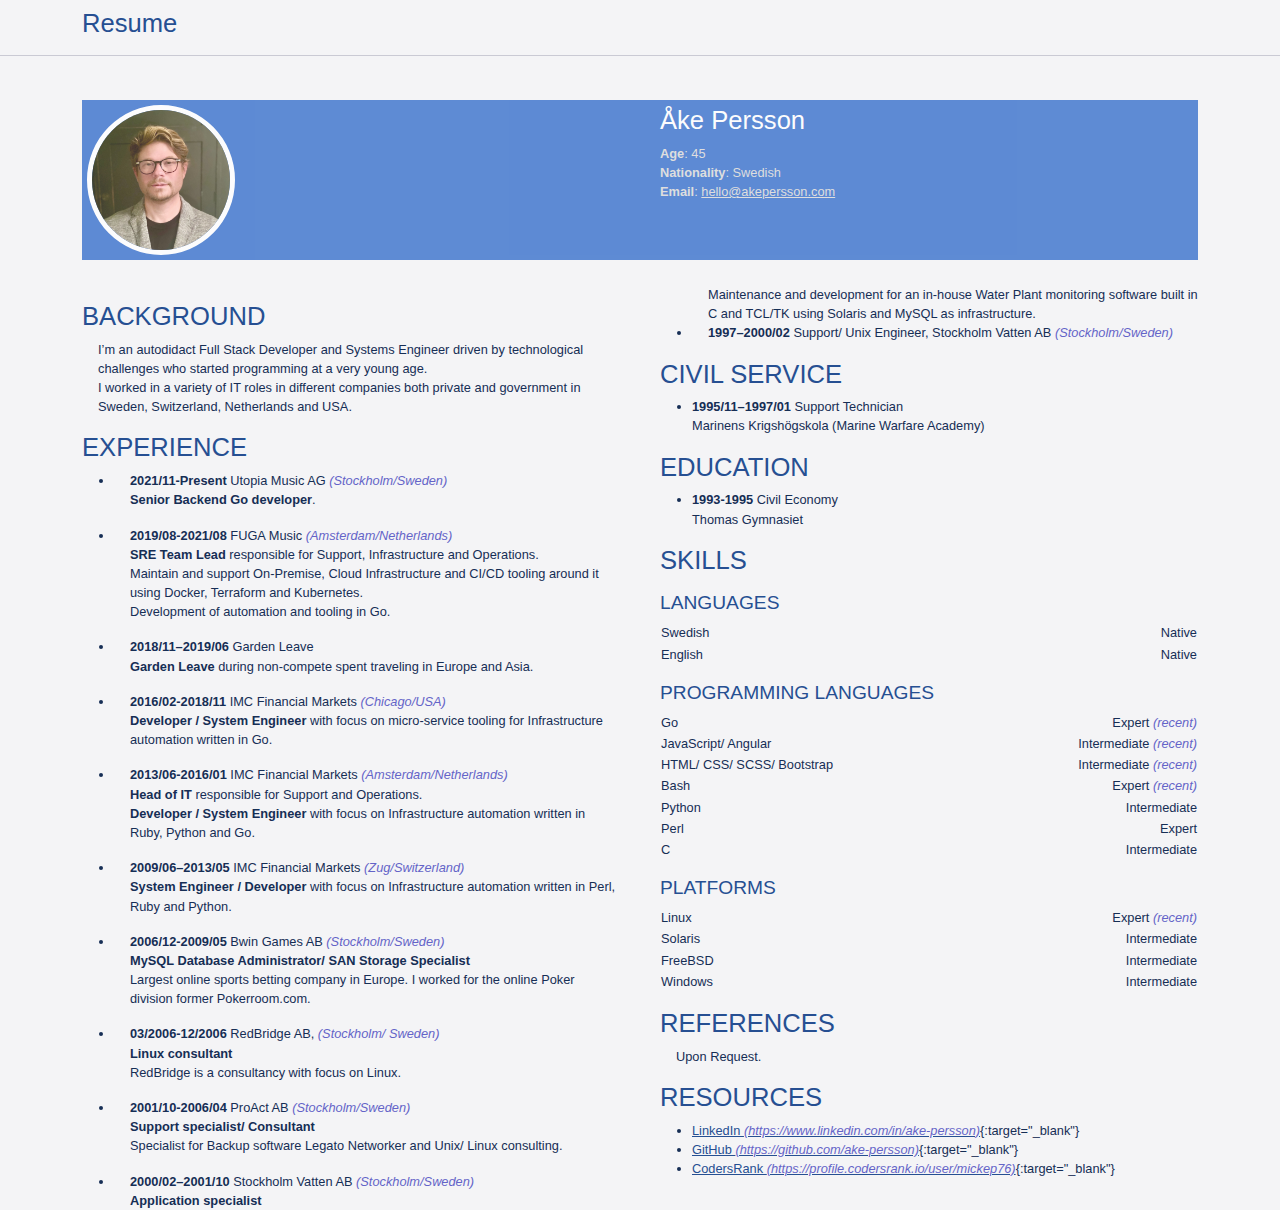
==== commit 7333079f: "update linkes" ====
--- a/docs/index.html
+++ b/docs/index.html
@@ -254,18 +254,18 @@
             <li>
               <a href="https://www.linkedin.com/in/ake-persson"
                 >LinkedIn <em>(https://www.linkedin.com/in/ake-persson)</em></a
-              >
+              >{:target="_blank"}
             </li>
             <li>
               <a href="https://github.com/ake-persson"
                 >GitHub <em>(https://github.com/ake-persson)</em></a
-              >
+              >{:target="_blank"}
             </li>
             <li>
               <a href="https://profile.codersrank.io/user/mickep76"
                 >CodersRank
                 <em>(https://profile.codersrank.io/user/mickep76)</em></a
-              >
+              >{:target="_blank"}
             </li>
           </ul>
         </section>
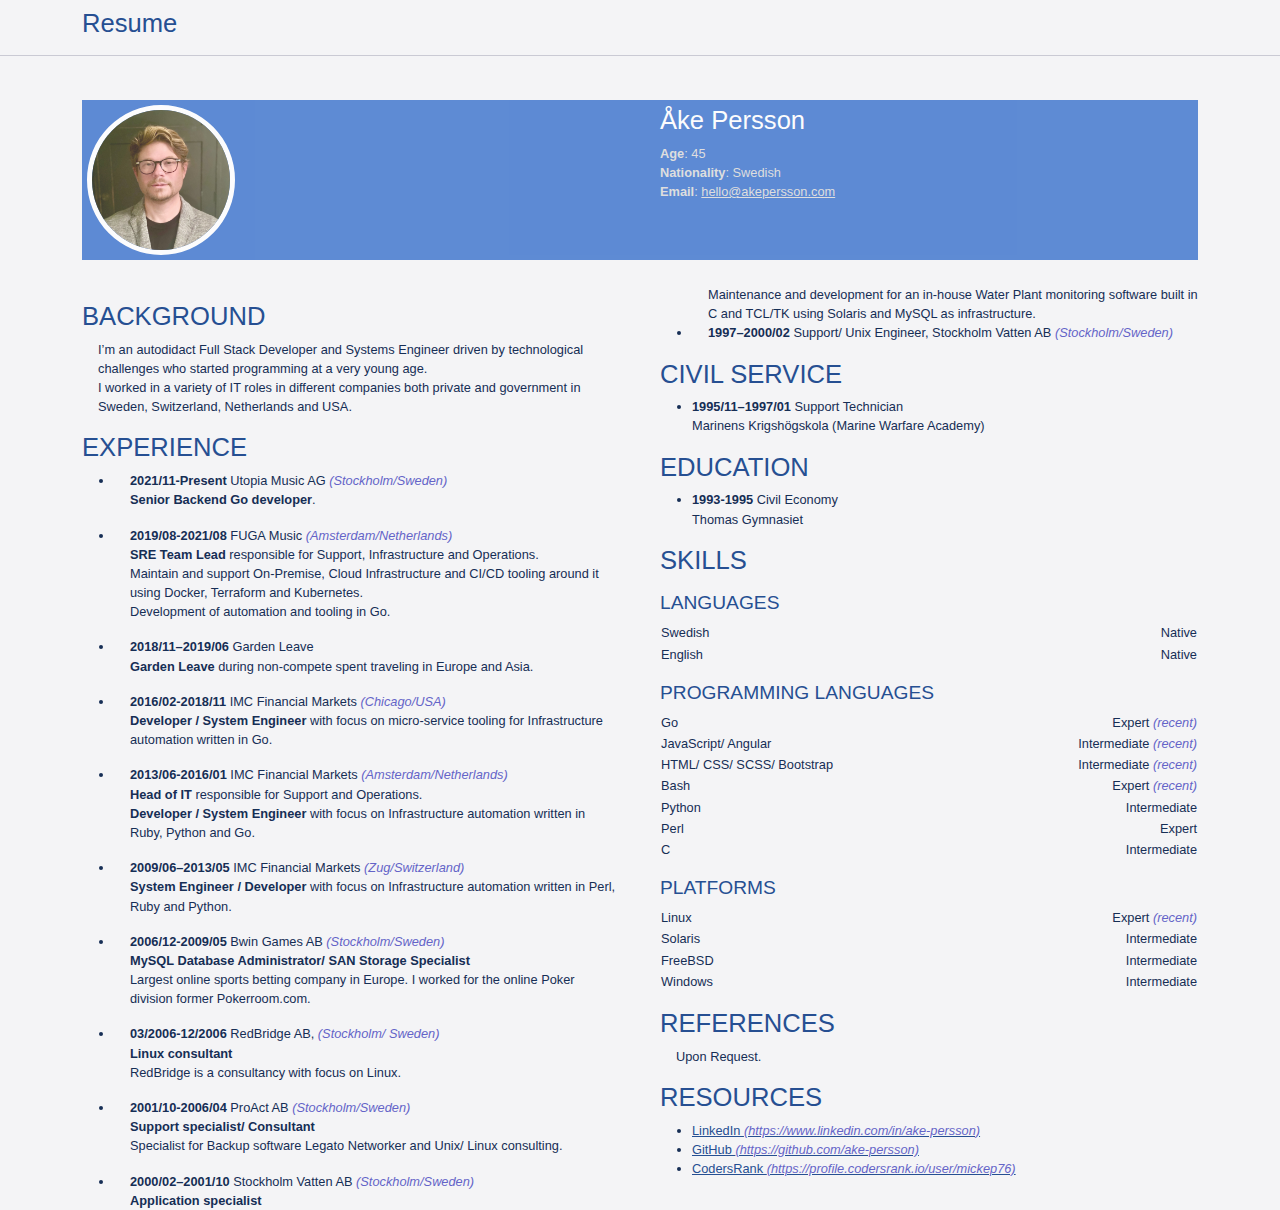
==== commit d13c7cc0: "revert" ====
--- a/docs/index.html
+++ b/docs/index.html
@@ -254,18 +254,18 @@
             <li>
               <a href="https://www.linkedin.com/in/ake-persson"
                 >LinkedIn <em>(https://www.linkedin.com/in/ake-persson)</em></a
-              >{:target="_blank"}
+              >
             </li>
             <li>
               <a href="https://github.com/ake-persson"
                 >GitHub <em>(https://github.com/ake-persson)</em></a
-              >{:target="_blank"}
+              >
             </li>
             <li>
               <a href="https://profile.codersrank.io/user/mickep76"
                 >CodersRank
                 <em>(https://profile.codersrank.io/user/mickep76)</em></a
-              >{:target="_blank"}
+              >
             </li>
           </ul>
         </section>
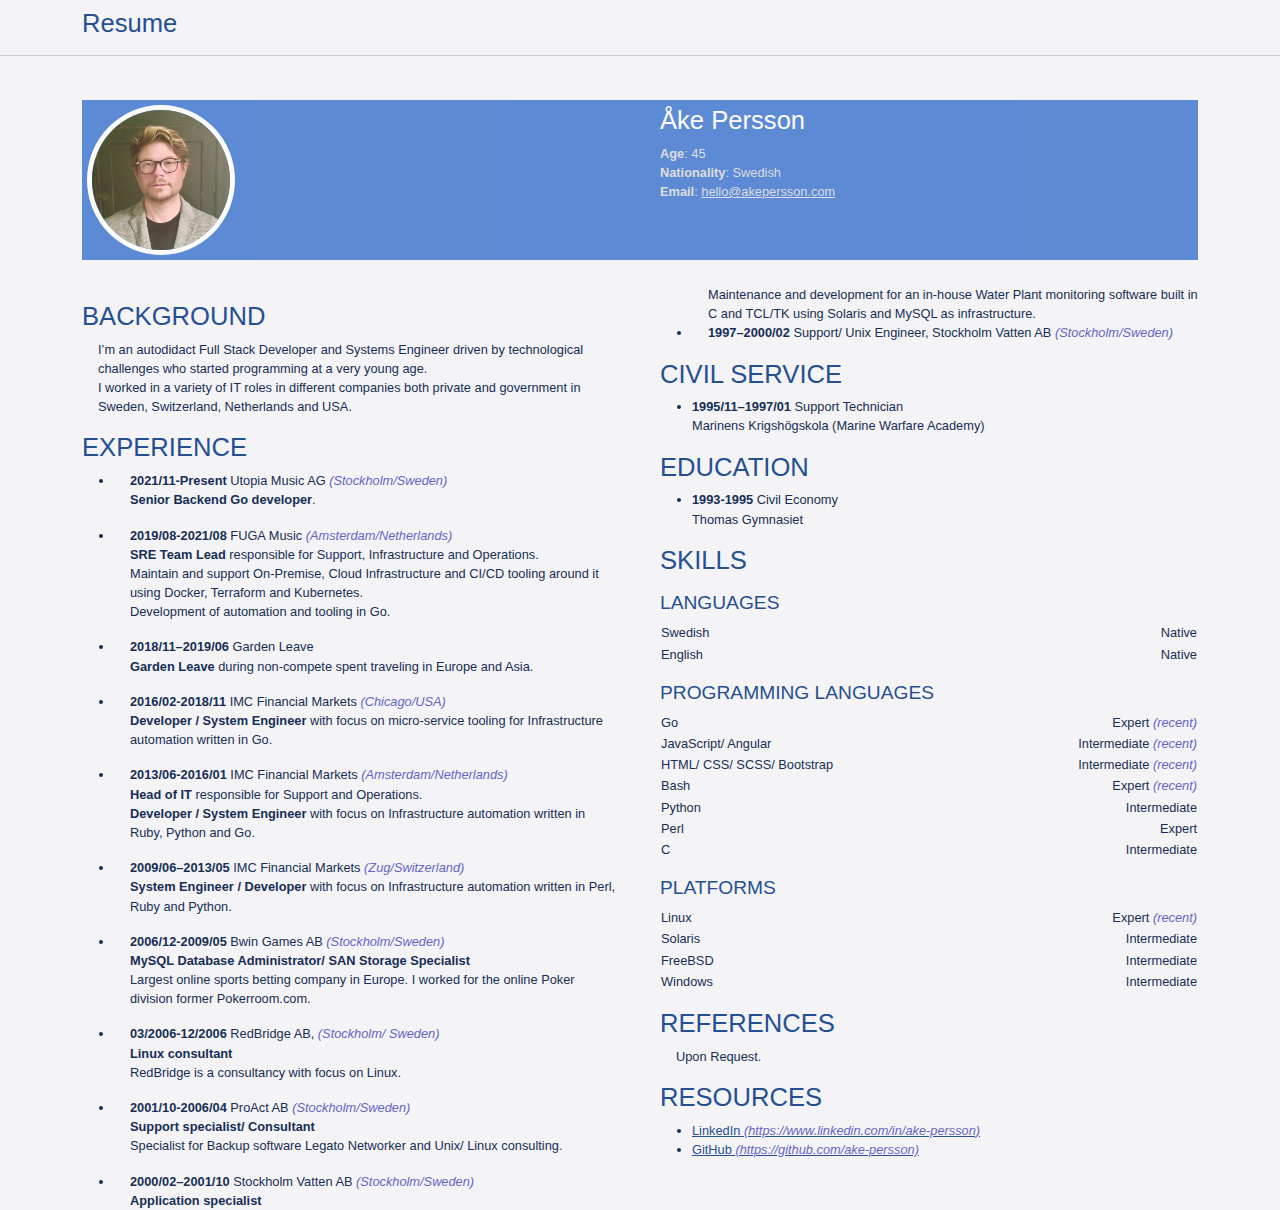
==== commit 37c06888: "remove codersrank issues" ====
--- a/docs/index.html
+++ b/docs/index.html
@@ -261,12 +261,6 @@
                 >GitHub <em>(https://github.com/ake-persson)</em></a
               >
             </li>
-            <li>
-              <a href="https://profile.codersrank.io/user/mickep76"
-                >CodersRank
-                <em>(https://profile.codersrank.io/user/mickep76)</em></a
-              >
-            </li>
           </ul>
         </section>
       </div>
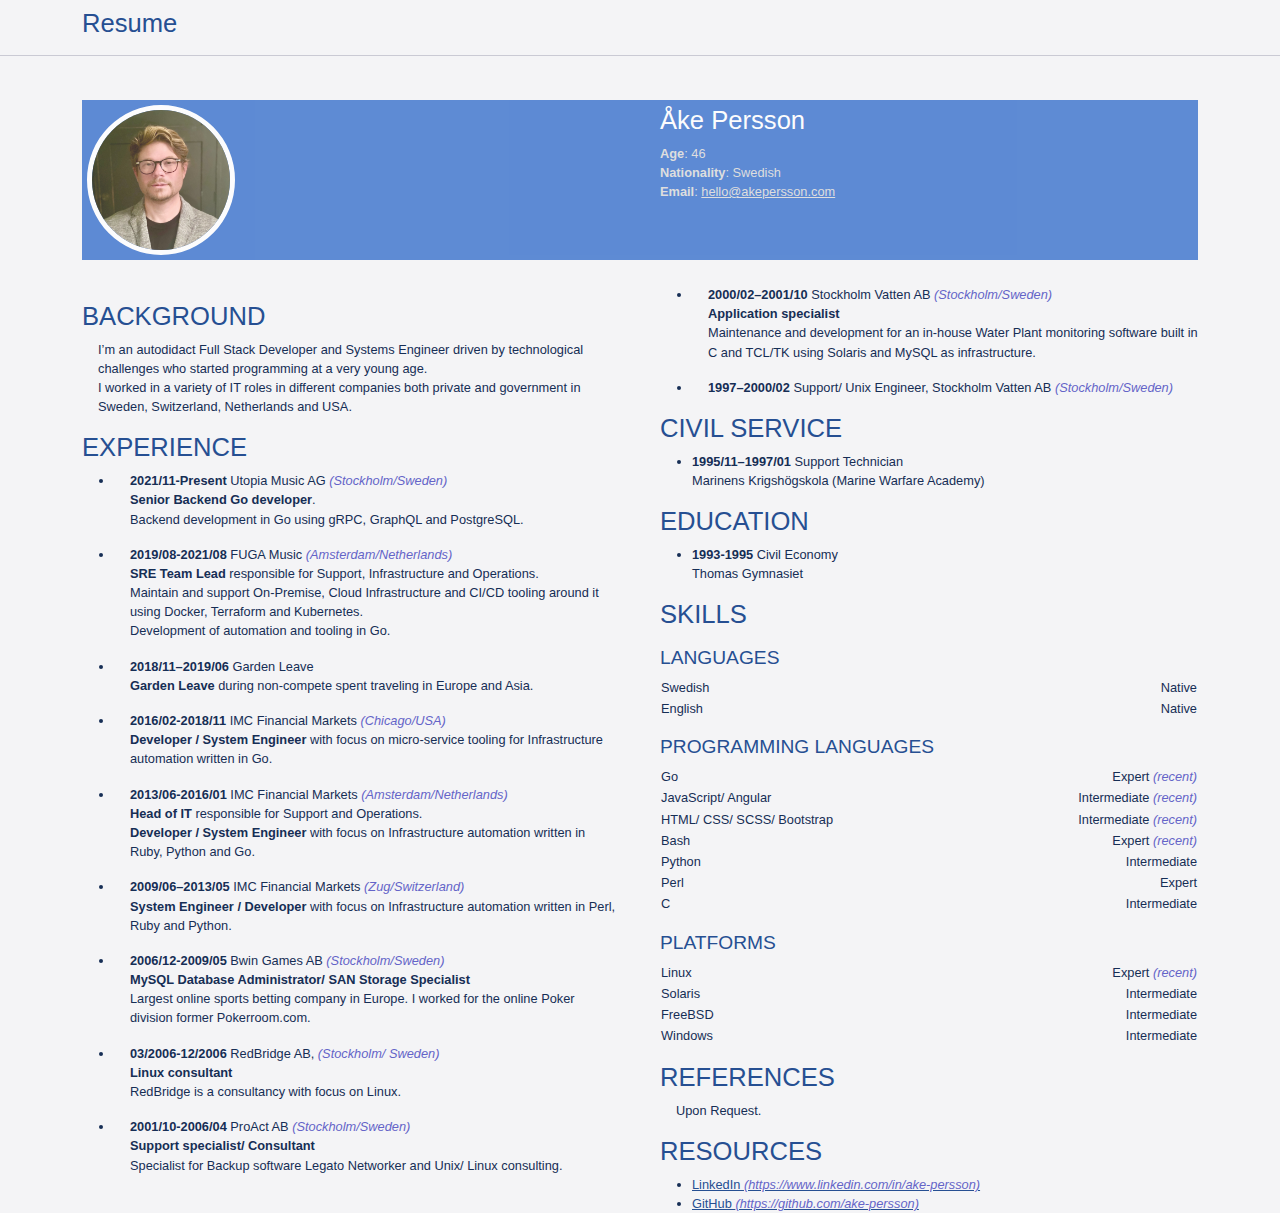
==== commit 51558975: "update resume" ====
--- a/docs/index.html
+++ b/docs/index.html
@@ -34,7 +34,7 @@
         <p><img src="img/profile.jpg" /></p>
         <h1 id="åke-persson">Åke Persson</h1>
         <p>
-          <strong>Age</strong>: 45<br />
+          <strong>Age</strong>: 46<br />
           <strong>Nationality</strong>: Swedish<br />
           <strong>Email</strong>:
           <a href="mailto:hello@akepersson.com">hello@akepersson.com</a>
@@ -58,7 +58,8 @@
               <p>
                 <strong>2021/11-Present</strong> Utopia Music AG
                 <em>(Stockholm/Sweden)</em><br />
-                <strong>Senior Backend Go developer</strong>.
+                <strong>Senior Backend Go developer</strong>.<br />
+                Backend development in Go using gRPC, GraphQL and PostgreSQL.
               </p>
             </li>
             <li>
--- a/docs/css/custom.css
+++ b/docs/css/custom.css
@@ -7,9 +7,9 @@
 /* Override Font Size */
 /* Import Bootstrap */
 /*!
- * Bootstrap v5.1.3 (https://getbootstrap.com/)
- * Copyright 2011-2021 The Bootstrap Authors
- * Copyright 2011-2021 Twitter, Inc.
+ * Bootstrap  v5.2.3 (https://getbootstrap.com/)
+ * Copyright 2011-2022 The Bootstrap Authors
+ * Copyright 2011-2022 Twitter, Inc.
  * Licensed under MIT (https://github.com/twbs/bootstrap/blob/main/LICENSE)
  */
 :root {
@@ -23,6 +23,7 @@
   --bs-green: #198754;
   --bs-teal: #20c997;
   --bs-cyan: #0dcaf0;
+  --bs-black: #000;
   --bs-white: #fff;
   --bs-gray: #6c757d;
   --bs-gray-dark: #343a40;
@@ -55,15 +56,29 @@
   --bs-black-rgb: 0, 0, 0;
   --bs-body-color-rgb: 22, 46, 85;
   --bs-body-bg-rgb: 244, 244, 246;
-  --bs-font-sans-serif: system-ui, -apple-system, "Segoe UI", Roboto, "Helvetica Neue", Arial, "Noto Sans", "Liberation Sans", sans-serif, "Apple Color Emoji", "Segoe UI Emoji", "Segoe UI Symbol", "Noto Color Emoji";
+  --bs-font-sans-serif: system-ui, -apple-system, "Segoe UI", Roboto, "Helvetica Neue", "Noto Sans", "Liberation Sans", Arial, sans-serif, "Apple Color Emoji", "Segoe UI Emoji", "Segoe UI Symbol", "Noto Color Emoji";
   --bs-font-monospace: SFMono-Regular, Menlo, Monaco, Consolas, "Liberation Mono", "Courier New", monospace;
   --bs-gradient: linear-gradient(180deg, rgba(255, 255, 255, 0.15), rgba(255, 255, 255, 0));
   --bs-body-font-family: Arial, sans-serif;
   --bs-body-font-size: 0.8rem;
   --bs-body-font-weight: 400;
   --bs-body-line-height: 1.5;
-  --bs-body-color: #162e55;
-  --bs-body-bg: #f4f4f6;
+  --bs-body-color: rgb(22, 46, 85);
+  --bs-body-bg: rgb(244, 244, 246);
+  --bs-border-width: 1px;
+  --bs-border-style: solid;
+  --bs-border-color: #dee2e6;
+  --bs-border-color-translucent: rgba(0, 0, 0, 0.175);
+  --bs-border-radius: 0.375rem;
+  --bs-border-radius-sm: 0.25rem;
+  --bs-border-radius-lg: 0.5rem;
+  --bs-border-radius-xl: 1rem;
+  --bs-border-radius-2xl: 2rem;
+  --bs-border-radius-pill: 50rem;
+  --bs-link-color: #264f92;
+  --bs-link-hover-color: #162e55;
+  --bs-code-color: #d63384;
+  --bs-highlight-bg: #fff3cd;
 }
 
 *,
@@ -94,13 +109,9 @@
 hr {
   margin: 1rem 0;
   color: inherit;
-  background-color: currentColor;
   border: 0;
+  border-top: 1px solid;
   opacity: 0.25;
-}
-
-hr:not([size]) {
-  height: 1px;
 }
 
 h6, .h6, h5, .h5, h4, .h4, h3, .h3, h2, .h2, h1, .h1 {
@@ -146,8 +157,7 @@
   margin-bottom: 1rem;
 }
 
-abbr[title],
-abbr[data-bs-original-title] {
+abbr[title] {
   text-decoration: underline dotted;
   cursor: help;
   text-decoration-skip-ink: none;
@@ -201,8 +211,8 @@
 }
 
 mark, .mark {
-  padding: 0.2em;
-  background-color: #fcf8e3;
+  padding: 0.1875em;
+  background-color: var(--bs-highlight-bg);
 }
 
 sub,
@@ -222,11 +232,11 @@
 }
 
 a {
-  color: #264f92;
+  color: var(--bs-link-color);
   text-decoration: underline;
 }
 a:hover {
-  color: #162e55;
+  color: var(--bs-link-hover-color);
 }
 
 a:not([href]):not([class]), a:not([href]):not([class]):hover {
@@ -240,8 +250,6 @@
 samp {
   font-family: var(--bs-font-monospace);
   font-size: 1em;
-  direction: ltr /* rtl:ignore */;
-  unicode-bidi: bidi-override;
 }
 
 pre {
@@ -259,7 +267,7 @@
 
 code {
   font-size: 0.875em;
-  color: #d63384;
+  color: var(--bs-code-color);
   word-wrap: break-word;
 }
 a > code {
@@ -267,16 +275,15 @@
 }
 
 kbd {
-  padding: 0.2rem 0.4rem;
+  padding: 0.1875rem 0.375rem;
   font-size: 0.875em;
-  color: #fff;
-  background-color: #212529;
-  border-radius: 0.2rem;
+  color: var(--bs-body-bg);
+  background-color: var(--bs-body-color);
+  border-radius: 0.25rem;
 }
 kbd kbd {
   padding: 0;
   font-size: 1em;
-  font-weight: 700;
 }
 
 figure {
@@ -355,8 +362,8 @@
   opacity: 1;
 }
 
-[list]::-webkit-calendar-picker-indicator {
-  display: none;
+[list]:not([type=date]):not([type=datetime-local]):not([type=month]):not([type=week]):not([type=time])::-webkit-calendar-picker-indicator {
+  display: none !important;
 }
 
 button,
@@ -442,10 +449,6 @@
 
 ::file-selector-button {
   font: inherit;
-}
-
-::-webkit-file-upload-button {
-  font: inherit;
   -webkit-appearance: button;
 }
 
@@ -588,9 +591,9 @@
 
 .img-thumbnail {
   padding: 0.25rem;
-  background-color: #f4f4f6;
-  border: 1px solid #dee2e6;
-  border-radius: 0.25rem;
+  background-color: rgb(244, 244, 246);
+  border: 1px solid var(--bs-border-color);
+  border-radius: 0.375rem;
   max-width: 100%;
   height: auto;
 }
@@ -616,9 +619,11 @@
 .container-lg,
 .container-md,
 .container-sm {
+  --bs-gutter-x: 1.5rem;
+  --bs-gutter-y: 0;
   width: 100%;
-  padding-right: var(--bs-gutter-x, 0.75rem);
-  padding-left: var(--bs-gutter-x, 0.75rem);
+  padding-right: calc(var(--bs-gutter-x) * 0.5);
+  padding-left: calc(var(--bs-gutter-x) * 0.5);
   margin-right: auto;
   margin-left: auto;
 }
@@ -878,212 +883,168 @@
   .col-sm {
     flex: 1 0 0%;
   }
-
   .row-cols-sm-auto > * {
     flex: 0 0 auto;
     width: auto;
   }
-
   .row-cols-sm-1 > * {
     flex: 0 0 auto;
     width: 100%;
   }
-
   .row-cols-sm-2 > * {
     flex: 0 0 auto;
     width: 50%;
   }
-
   .row-cols-sm-3 > * {
     flex: 0 0 auto;
     width: 33.3333333333%;
   }
-
   .row-cols-sm-4 > * {
     flex: 0 0 auto;
     width: 25%;
   }
-
   .row-cols-sm-5 > * {
     flex: 0 0 auto;
     width: 20%;
   }
-
   .row-cols-sm-6 > * {
     flex: 0 0 auto;
     width: 16.6666666667%;
   }
-
   .col-sm-auto {
     flex: 0 0 auto;
     width: auto;
   }
-
   .col-sm-1 {
     flex: 0 0 auto;
     width: 8.33333333%;
   }
-
   .col-sm-2 {
     flex: 0 0 auto;
     width: 16.66666667%;
   }
-
   .col-sm-3 {
     flex: 0 0 auto;
     width: 25%;
   }
-
   .col-sm-4 {
     flex: 0 0 auto;
     width: 33.33333333%;
   }
-
   .col-sm-5 {
     flex: 0 0 auto;
     width: 41.66666667%;
   }
-
   .col-sm-6 {
     flex: 0 0 auto;
     width: 50%;
   }
-
   .col-sm-7 {
     flex: 0 0 auto;
     width: 58.33333333%;
   }
-
   .col-sm-8 {
     flex: 0 0 auto;
     width: 66.66666667%;
   }
-
   .col-sm-9 {
     flex: 0 0 auto;
     width: 75%;
   }
-
   .col-sm-10 {
     flex: 0 0 auto;
     width: 83.33333333%;
   }
-
   .col-sm-11 {
     flex: 0 0 auto;
     width: 91.66666667%;
   }
-
   .col-sm-12 {
     flex: 0 0 auto;
     width: 100%;
   }
-
   .offset-sm-0 {
     margin-left: 0;
   }
-
   .offset-sm-1 {
     margin-left: 8.33333333%;
   }
-
   .offset-sm-2 {
     margin-left: 16.66666667%;
   }
-
   .offset-sm-3 {
     margin-left: 25%;
   }
-
   .offset-sm-4 {
     margin-left: 33.33333333%;
   }
-
   .offset-sm-5 {
     margin-left: 41.66666667%;
   }
-
   .offset-sm-6 {
     margin-left: 50%;
   }
-
   .offset-sm-7 {
     margin-left: 58.33333333%;
   }
-
   .offset-sm-8 {
     margin-left: 66.66666667%;
   }
-
   .offset-sm-9 {
     margin-left: 75%;
   }
-
   .offset-sm-10 {
     margin-left: 83.33333333%;
   }
-
   .offset-sm-11 {
     margin-left: 91.66666667%;
   }
-
   .g-sm-0,
-.gx-sm-0 {
+  .gx-sm-0 {
     --bs-gutter-x: 0;
   }
-
   .g-sm-0,
-.gy-sm-0 {
+  .gy-sm-0 {
     --bs-gutter-y: 0;
   }
-
   .g-sm-1,
-.gx-sm-1 {
+  .gx-sm-1 {
     --bs-gutter-x: 0.25rem;
   }
-
   .g-sm-1,
-.gy-sm-1 {
+  .gy-sm-1 {
     --bs-gutter-y: 0.25rem;
   }
-
   .g-sm-2,
-.gx-sm-2 {
+  .gx-sm-2 {
     --bs-gutter-x: 0.5rem;
   }
-
   .g-sm-2,
-.gy-sm-2 {
+  .gy-sm-2 {
     --bs-gutter-y: 0.5rem;
   }
-
   .g-sm-3,
-.gx-sm-3 {
+  .gx-sm-3 {
     --bs-gutter-x: 1rem;
   }
-
   .g-sm-3,
-.gy-sm-3 {
+  .gy-sm-3 {
     --bs-gutter-y: 1rem;
   }
-
   .g-sm-4,
-.gx-sm-4 {
+  .gx-sm-4 {
     --bs-gutter-x: 1.5rem;
   }
-
   .g-sm-4,
-.gy-sm-4 {
+  .gy-sm-4 {
     --bs-gutter-y: 1.5rem;
   }
-
   .g-sm-5,
-.gx-sm-5 {
+  .gx-sm-5 {
     --bs-gutter-x: 3rem;
   }
-
   .g-sm-5,
-.gy-sm-5 {
+  .gy-sm-5 {
     --bs-gutter-y: 3rem;
   }
 }
@@ -1091,212 +1052,168 @@
   .col-md {
     flex: 1 0 0%;
   }
-
   .row-cols-md-auto > * {
     flex: 0 0 auto;
     width: auto;
   }
-
   .row-cols-md-1 > * {
     flex: 0 0 auto;
     width: 100%;
   }
-
   .row-cols-md-2 > * {
     flex: 0 0 auto;
     width: 50%;
   }
-
   .row-cols-md-3 > * {
     flex: 0 0 auto;
     width: 33.3333333333%;
   }
-
   .row-cols-md-4 > * {
     flex: 0 0 auto;
     width: 25%;
   }
-
   .row-cols-md-5 > * {
     flex: 0 0 auto;
     width: 20%;
   }
-
   .row-cols-md-6 > * {
     flex: 0 0 auto;
     width: 16.6666666667%;
   }
-
   .col-md-auto {
     flex: 0 0 auto;
     width: auto;
   }
-
   .col-md-1 {
     flex: 0 0 auto;
     width: 8.33333333%;
   }
-
   .col-md-2 {
     flex: 0 0 auto;
     width: 16.66666667%;
   }
-
   .col-md-3 {
     flex: 0 0 auto;
     width: 25%;
   }
-
   .col-md-4 {
     flex: 0 0 auto;
     width: 33.33333333%;
   }
-
   .col-md-5 {
     flex: 0 0 auto;
     width: 41.66666667%;
   }
-
   .col-md-6 {
     flex: 0 0 auto;
     width: 50%;
   }
-
   .col-md-7 {
     flex: 0 0 auto;
     width: 58.33333333%;
   }
-
   .col-md-8 {
     flex: 0 0 auto;
     width: 66.66666667%;
   }
-
   .col-md-9 {
     flex: 0 0 auto;
     width: 75%;
   }
-
   .col-md-10 {
     flex: 0 0 auto;
     width: 83.33333333%;
   }
-
   .col-md-11 {
     flex: 0 0 auto;
     width: 91.66666667%;
   }
-
   .col-md-12 {
     flex: 0 0 auto;
     width: 100%;
   }
-
   .offset-md-0 {
     margin-left: 0;
   }
-
   .offset-md-1 {
     margin-left: 8.33333333%;
   }
-
   .offset-md-2 {
     margin-left: 16.66666667%;
   }
-
   .offset-md-3 {
     margin-left: 25%;
   }
-
   .offset-md-4 {
     margin-left: 33.33333333%;
   }
-
   .offset-md-5 {
     margin-left: 41.66666667%;
   }
-
   .offset-md-6 {
     margin-left: 50%;
   }
-
   .offset-md-7 {
     margin-left: 58.33333333%;
   }
-
   .offset-md-8 {
     margin-left: 66.66666667%;
   }
-
   .offset-md-9 {
     margin-left: 75%;
   }
-
   .offset-md-10 {
     margin-left: 83.33333333%;
   }
-
   .offset-md-11 {
     margin-left: 91.66666667%;
   }
-
   .g-md-0,
-.gx-md-0 {
+  .gx-md-0 {
     --bs-gutter-x: 0;
   }
-
   .g-md-0,
-.gy-md-0 {
+  .gy-md-0 {
     --bs-gutter-y: 0;
   }
-
   .g-md-1,
-.gx-md-1 {
+  .gx-md-1 {
     --bs-gutter-x: 0.25rem;
   }
-
   .g-md-1,
-.gy-md-1 {
+  .gy-md-1 {
     --bs-gutter-y: 0.25rem;
   }
-
   .g-md-2,
-.gx-md-2 {
+  .gx-md-2 {
     --bs-gutter-x: 0.5rem;
   }
-
   .g-md-2,
-.gy-md-2 {
+  .gy-md-2 {
     --bs-gutter-y: 0.5rem;
   }
-
   .g-md-3,
-.gx-md-3 {
+  .gx-md-3 {
     --bs-gutter-x: 1rem;
   }
-
   .g-md-3,
-.gy-md-3 {
+  .gy-md-3 {
     --bs-gutter-y: 1rem;
   }
-
   .g-md-4,
-.gx-md-4 {
+  .gx-md-4 {
     --bs-gutter-x: 1.5rem;
   }
-
   .g-md-4,
-.gy-md-4 {
+  .gy-md-4 {
     --bs-gutter-y: 1.5rem;
   }
-
   .g-md-5,
-.gx-md-5 {
+  .gx-md-5 {
     --bs-gutter-x: 3rem;
   }
-
   .g-md-5,
-.gy-md-5 {
+  .gy-md-5 {
     --bs-gutter-y: 3rem;
   }
 }
@@ -1304,212 +1221,168 @@
   .col-lg {
     flex: 1 0 0%;
   }
-
   .row-cols-lg-auto > * {
     flex: 0 0 auto;
     width: auto;
   }
-
   .row-cols-lg-1 > * {
     flex: 0 0 auto;
     width: 100%;
   }
-
   .row-cols-lg-2 > * {
     flex: 0 0 auto;
     width: 50%;
   }
-
   .row-cols-lg-3 > * {
     flex: 0 0 auto;
     width: 33.3333333333%;
   }
-
   .row-cols-lg-4 > * {
     flex: 0 0 auto;
     width: 25%;
   }
-
   .row-cols-lg-5 > * {
     flex: 0 0 auto;
     width: 20%;
   }
-
   .row-cols-lg-6 > * {
     flex: 0 0 auto;
     width: 16.6666666667%;
   }
-
   .col-lg-auto {
     flex: 0 0 auto;
     width: auto;
   }
-
   .col-lg-1 {
     flex: 0 0 auto;
     width: 8.33333333%;
   }
-
   .col-lg-2 {
     flex: 0 0 auto;
     width: 16.66666667%;
   }
-
   .col-lg-3 {
     flex: 0 0 auto;
     width: 25%;
   }
-
   .col-lg-4 {
     flex: 0 0 auto;
     width: 33.33333333%;
   }
-
   .col-lg-5 {
     flex: 0 0 auto;
     width: 41.66666667%;
   }
-
   .col-lg-6 {
     flex: 0 0 auto;
     width: 50%;
   }
-
   .col-lg-7 {
     flex: 0 0 auto;
     width: 58.33333333%;
   }
-
   .col-lg-8 {
     flex: 0 0 auto;
     width: 66.66666667%;
   }
-
   .col-lg-9 {
     flex: 0 0 auto;
     width: 75%;
   }
-
   .col-lg-10 {
     flex: 0 0 auto;
     width: 83.33333333%;
   }
-
   .col-lg-11 {
     flex: 0 0 auto;
     width: 91.66666667%;
   }
-
   .col-lg-12 {
     flex: 0 0 auto;
     width: 100%;
   }
-
   .offset-lg-0 {
     margin-left: 0;
   }
-
   .offset-lg-1 {
     margin-left: 8.33333333%;
   }
-
   .offset-lg-2 {
     margin-left: 16.66666667%;
   }
-
   .offset-lg-3 {
     margin-left: 25%;
   }
-
   .offset-lg-4 {
     margin-left: 33.33333333%;
   }
-
   .offset-lg-5 {
     margin-left: 41.66666667%;
   }
-
   .offset-lg-6 {
     margin-left: 50%;
   }
-
   .offset-lg-7 {
     margin-left: 58.33333333%;
   }
-
   .offset-lg-8 {
     margin-left: 66.66666667%;
   }
-
   .offset-lg-9 {
     margin-left: 75%;
   }
-
   .offset-lg-10 {
     margin-left: 83.33333333%;
   }
-
   .offset-lg-11 {
     margin-left: 91.66666667%;
   }
-
   .g-lg-0,
-.gx-lg-0 {
+  .gx-lg-0 {
     --bs-gutter-x: 0;
   }
-
   .g-lg-0,
-.gy-lg-0 {
+  .gy-lg-0 {
     --bs-gutter-y: 0;
   }
-
   .g-lg-1,
-.gx-lg-1 {
+  .gx-lg-1 {
     --bs-gutter-x: 0.25rem;
   }
-
   .g-lg-1,
-.gy-lg-1 {
+  .gy-lg-1 {
     --bs-gutter-y: 0.25rem;
   }
-
   .g-lg-2,
-.gx-lg-2 {
+  .gx-lg-2 {
     --bs-gutter-x: 0.5rem;
   }
-
   .g-lg-2,
-.gy-lg-2 {
+  .gy-lg-2 {
     --bs-gutter-y: 0.5rem;
   }
-
   .g-lg-3,
-.gx-lg-3 {
+  .gx-lg-3 {
     --bs-gutter-x: 1rem;
   }
-
   .g-lg-3,
-.gy-lg-3 {
+  .gy-lg-3 {
     --bs-gutter-y: 1rem;
   }
-
   .g-lg-4,
-.gx-lg-4 {
+  .gx-lg-4 {
     --bs-gutter-x: 1.5rem;
   }
-
   .g-lg-4,
-.gy-lg-4 {
+  .gy-lg-4 {
     --bs-gutter-y: 1.5rem;
   }
-
   .g-lg-5,
-.gx-lg-5 {
+  .gx-lg-5 {
     --bs-gutter-x: 3rem;
   }
-
   .g-lg-5,
-.gy-lg-5 {
+  .gy-lg-5 {
     --bs-gutter-y: 3rem;
   }
 }
@@ -1517,212 +1390,168 @@
   .col-xl {
     flex: 1 0 0%;
   }
-
   .row-cols-xl-auto > * {
     flex: 0 0 auto;
     width: auto;
   }
-
   .row-cols-xl-1 > * {
     flex: 0 0 auto;
     width: 100%;
   }
-
   .row-cols-xl-2 > * {
     flex: 0 0 auto;
     width: 50%;
   }
-
   .row-cols-xl-3 > * {
     flex: 0 0 auto;
     width: 33.3333333333%;
   }
-
   .row-cols-xl-4 > * {
     flex: 0 0 auto;
     width: 25%;
   }
-
   .row-cols-xl-5 > * {
     flex: 0 0 auto;
     width: 20%;
   }
-
   .row-cols-xl-6 > * {
     flex: 0 0 auto;
     width: 16.6666666667%;
   }
-
   .col-xl-auto {
     flex: 0 0 auto;
     width: auto;
   }
-
   .col-xl-1 {
     flex: 0 0 auto;
     width: 8.33333333%;
   }
-
   .col-xl-2 {
     flex: 0 0 auto;
     width: 16.66666667%;
   }
-
   .col-xl-3 {
     flex: 0 0 auto;
     width: 25%;
   }
-
   .col-xl-4 {
     flex: 0 0 auto;
     width: 33.33333333%;
   }
-
   .col-xl-5 {
     flex: 0 0 auto;
     width: 41.66666667%;
   }
-
   .col-xl-6 {
     flex: 0 0 auto;
     width: 50%;
   }
-
   .col-xl-7 {
     flex: 0 0 auto;
     width: 58.33333333%;
   }
-
   .col-xl-8 {
     flex: 0 0 auto;
     width: 66.66666667%;
   }
-
   .col-xl-9 {
     flex: 0 0 auto;
     width: 75%;
   }
-
   .col-xl-10 {
     flex: 0 0 auto;
     width: 83.33333333%;
   }
-
   .col-xl-11 {
     flex: 0 0 auto;
     width: 91.66666667%;
   }
-
   .col-xl-12 {
     flex: 0 0 auto;
     width: 100%;
   }
-
   .offset-xl-0 {
     margin-left: 0;
   }
-
   .offset-xl-1 {
     margin-left: 8.33333333%;
   }
-
   .offset-xl-2 {
     margin-left: 16.66666667%;
   }
-
   .offset-xl-3 {
     margin-left: 25%;
   }
-
   .offset-xl-4 {
     margin-left: 33.33333333%;
   }
-
   .offset-xl-5 {
     margin-left: 41.66666667%;
   }
-
   .offset-xl-6 {
     margin-left: 50%;
   }
-
   .offset-xl-7 {
     margin-left: 58.33333333%;
   }
-
   .offset-xl-8 {
     margin-left: 66.66666667%;
   }
-
   .offset-xl-9 {
     margin-left: 75%;
   }
-
   .offset-xl-10 {
     margin-left: 83.33333333%;
   }
-
   .offset-xl-11 {
     margin-left: 91.66666667%;
   }
-
   .g-xl-0,
-.gx-xl-0 {
+  .gx-xl-0 {
     --bs-gutter-x: 0;
   }
-
   .g-xl-0,
-.gy-xl-0 {
+  .gy-xl-0 {
     --bs-gutter-y: 0;
   }
-
   .g-xl-1,
-.gx-xl-1 {
+  .gx-xl-1 {
     --bs-gutter-x: 0.25rem;
   }
-
   .g-xl-1,
-.gy-xl-1 {
+  .gy-xl-1 {
     --bs-gutter-y: 0.25rem;
   }
-
   .g-xl-2,
-.gx-xl-2 {
+  .gx-xl-2 {
     --bs-gutter-x: 0.5rem;
   }
-
   .g-xl-2,
-.gy-xl-2 {
+  .gy-xl-2 {
     --bs-gutter-y: 0.5rem;
   }
-
   .g-xl-3,
-.gx-xl-3 {
+  .gx-xl-3 {
     --bs-gutter-x: 1rem;
   }
-
   .g-xl-3,
-.gy-xl-3 {
+  .gy-xl-3 {
     --bs-gutter-y: 1rem;
   }
-
   .g-xl-4,
-.gx-xl-4 {
+  .gx-xl-4 {
     --bs-gutter-x: 1.5rem;
   }
-
   .g-xl-4,
-.gy-xl-4 {
+  .gy-xl-4 {
     --bs-gutter-y: 1.5rem;
   }
-
   .g-xl-5,
-.gx-xl-5 {
+  .gx-xl-5 {
     --bs-gutter-x: 3rem;
   }
-
   .g-xl-5,
-.gy-xl-5 {
+  .gy-xl-5 {
     --bs-gutter-y: 3rem;
   }
 }
@@ -1730,229 +1559,187 @@
   .col-xxl {
     flex: 1 0 0%;
   }
-
   .row-cols-xxl-auto > * {
     flex: 0 0 auto;
     width: auto;
   }
-
   .row-cols-xxl-1 > * {
     flex: 0 0 auto;
     width: 100%;
   }
-
   .row-cols-xxl-2 > * {
     flex: 0 0 auto;
     width: 50%;
   }
-
   .row-cols-xxl-3 > * {
     flex: 0 0 auto;
     width: 33.3333333333%;
   }
-
   .row-cols-xxl-4 > * {
     flex: 0 0 auto;
     width: 25%;
   }
-
   .row-cols-xxl-5 > * {
     flex: 0 0 auto;
     width: 20%;
   }
-
   .row-cols-xxl-6 > * {
     flex: 0 0 auto;
     width: 16.6666666667%;
   }
-
   .col-xxl-auto {
     flex: 0 0 auto;
     width: auto;
   }
-
   .col-xxl-1 {
     flex: 0 0 auto;
     width: 8.33333333%;
   }
-
   .col-xxl-2 {
     flex: 0 0 auto;
     width: 16.66666667%;
   }
-
   .col-xxl-3 {
     flex: 0 0 auto;
     width: 25%;
   }
-
   .col-xxl-4 {
     flex: 0 0 auto;
     width: 33.33333333%;
   }
-
   .col-xxl-5 {
     flex: 0 0 auto;
     width: 41.66666667%;
   }
-
   .col-xxl-6 {
     flex: 0 0 auto;
     width: 50%;
   }
-
   .col-xxl-7 {
     flex: 0 0 auto;
     width: 58.33333333%;
   }
-
   .col-xxl-8 {
     flex: 0 0 auto;
     width: 66.66666667%;
   }
-
   .col-xxl-9 {
     flex: 0 0 auto;
     width: 75%;
   }
-
   .col-xxl-10 {
     flex: 0 0 auto;
     width: 83.33333333%;
   }
-
   .col-xxl-11 {
     flex: 0 0 auto;
     width: 91.66666667%;
   }
-
   .col-xxl-12 {
     flex: 0 0 auto;
     width: 100%;
   }
-
   .offset-xxl-0 {
     margin-left: 0;
   }
-
   .offset-xxl-1 {
     margin-left: 8.33333333%;
   }
-
   .offset-xxl-2 {
     margin-left: 16.66666667%;
   }
-
   .offset-xxl-3 {
     margin-left: 25%;
   }
-
   .offset-xxl-4 {
     margin-left: 33.33333333%;
   }
-
   .offset-xxl-5 {
     margin-left: 41.66666667%;
   }
-
   .offset-xxl-6 {
     margin-left: 50%;
   }
-
   .offset-xxl-7 {
     margin-left: 58.33333333%;
   }
-
   .offset-xxl-8 {
     margin-left: 66.66666667%;
   }
-
   .offset-xxl-9 {
     margin-left: 75%;
   }
-
   .offset-xxl-10 {
     margin-left: 83.33333333%;
   }
-
   .offset-xxl-11 {
     margin-left: 91.66666667%;
   }
-
   .g-xxl-0,
-.gx-xxl-0 {
+  .gx-xxl-0 {
     --bs-gutter-x: 0;
   }
-
   .g-xxl-0,
-.gy-xxl-0 {
+  .gy-xxl-0 {
     --bs-gutter-y: 0;
   }
-
   .g-xxl-1,
-.gx-xxl-1 {
+  .gx-xxl-1 {
     --bs-gutter-x: 0.25rem;
   }
-
   .g-xxl-1,
-.gy-xxl-1 {
+  .gy-xxl-1 {
     --bs-gutter-y: 0.25rem;
   }
-
   .g-xxl-2,
-.gx-xxl-2 {
+  .gx-xxl-2 {
     --bs-gutter-x: 0.5rem;
   }
-
   .g-xxl-2,
-.gy-xxl-2 {
+  .gy-xxl-2 {
     --bs-gutter-y: 0.5rem;
   }
-
   .g-xxl-3,
-.gx-xxl-3 {
+  .gx-xxl-3 {
     --bs-gutter-x: 1rem;
   }
-
   .g-xxl-3,
-.gy-xxl-3 {
+  .gy-xxl-3 {
     --bs-gutter-y: 1rem;
   }
-
   .g-xxl-4,
-.gx-xxl-4 {
+  .gx-xxl-4 {
     --bs-gutter-x: 1.5rem;
   }
-
   .g-xxl-4,
-.gy-xxl-4 {
+  .gy-xxl-4 {
     --bs-gutter-y: 1.5rem;
   }
-
   .g-xxl-5,
-.gx-xxl-5 {
+  .gx-xxl-5 {
     --bs-gutter-x: 3rem;
   }
-
   .g-xxl-5,
-.gy-xxl-5 {
+  .gy-xxl-5 {
     --bs-gutter-y: 3rem;
   }
 }
 .table {
+  --bs-table-color: var(--bs-body-color);
   --bs-table-bg: transparent;
+  --bs-table-border-color: var(--bs-border-color);
   --bs-table-accent-bg: transparent;
-  --bs-table-striped-color: #162e55;
+  --bs-table-striped-color: var(--bs-body-color);
   --bs-table-striped-bg: rgba(0, 0, 0, 0.05);
-  --bs-table-active-color: #162e55;
+  --bs-table-active-color: var(--bs-body-color);
   --bs-table-active-bg: rgba(0, 0, 0, 0.1);
-  --bs-table-hover-color: #162e55;
+  --bs-table-hover-color: var(--bs-body-color);
   --bs-table-hover-bg: rgba(0, 0, 0, 0.075);
   width: 100%;
   margin-bottom: 1rem;
-  color: #162e55;
+  color: var(--bs-table-color);
   vertical-align: top;
-  border-color: #dee2e6;
+  border-color: var(--bs-table-border-color);
 }
 .table > :not(caption) > * > * {
   padding: 0.5rem 0.5rem;
@@ -1966,8 +1753,9 @@
 .table > thead {
   vertical-align: bottom;
 }
-.table > :not(:first-child) {
-  border-top: 2px solid currentColor;
+
+.table-group-divider {
+  border-top: 2px solid currentcolor;
 }
 
 .caption-top {
@@ -1997,6 +1785,11 @@
   color: var(--bs-table-striped-color);
 }
 
+.table-striped-columns > :not(caption) > tr > :nth-child(even) {
+  --bs-table-accent-bg: var(--bs-table-striped-bg);
+  color: var(--bs-table-striped-color);
+}
+
 .table-active {
   --bs-table-accent-bg: var(--bs-table-active-bg);
   color: var(--bs-table-active-color);
@@ -2008,99 +1801,115 @@
 }
 
 .table-primary {
+  --bs-table-color: #000;
   --bs-table-bg: #cfe2ff;
+  --bs-table-border-color: #bacbe6;
   --bs-table-striped-bg: #c5d7f2;
   --bs-table-striped-color: #000;
   --bs-table-active-bg: #bacbe6;
   --bs-table-active-color: #000;
   --bs-table-hover-bg: #bfd1ec;
   --bs-table-hover-color: #000;
-  color: #000;
-  border-color: #bacbe6;
+  color: var(--bs-table-color);
+  border-color: var(--bs-table-border-color);
 }
 
 .table-secondary {
+  --bs-table-color: #000;
   --bs-table-bg: #e2e3e5;
+  --bs-table-border-color: #cbccce;
   --bs-table-striped-bg: #d7d8da;
   --bs-table-striped-color: #000;
   --bs-table-active-bg: #cbccce;
   --bs-table-active-color: #000;
   --bs-table-hover-bg: #d1d2d4;
   --bs-table-hover-color: #000;
-  color: #000;
-  border-color: #cbccce;
+  color: var(--bs-table-color);
+  border-color: var(--bs-table-border-color);
 }
 
 .table-success {
+  --bs-table-color: #000;
   --bs-table-bg: #d1e7dd;
+  --bs-table-border-color: #bcd0c7;
   --bs-table-striped-bg: #c7dbd2;
   --bs-table-striped-color: #000;
   --bs-table-active-bg: #bcd0c7;
   --bs-table-active-color: #000;
   --bs-table-hover-bg: #c1d6cc;
   --bs-table-hover-color: #000;
-  color: #000;
-  border-color: #bcd0c7;
+  color: var(--bs-table-color);
+  border-color: var(--bs-table-border-color);
 }
 
 .table-info {
+  --bs-table-color: #000;
   --bs-table-bg: #cff4fc;
+  --bs-table-border-color: #badce3;
   --bs-table-striped-bg: #c5e8ef;
   --bs-table-striped-color: #000;
   --bs-table-active-bg: #badce3;
   --bs-table-active-color: #000;
   --bs-table-hover-bg: #bfe2e9;
   --bs-table-hover-color: #000;
-  color: #000;
-  border-color: #badce3;
+  color: var(--bs-table-color);
+  border-color: var(--bs-table-border-color);
 }
 
 .table-warning {
+  --bs-table-color: #000;
   --bs-table-bg: #fff3cd;
+  --bs-table-border-color: #e6dbb9;
   --bs-table-striped-bg: #f2e7c3;
   --bs-table-striped-color: #000;
   --bs-table-active-bg: #e6dbb9;
   --bs-table-active-color: #000;
   --bs-table-hover-bg: #ece1be;
   --bs-table-hover-color: #000;
-  color: #000;
-  border-color: #e6dbb9;
+  color: var(--bs-table-color);
+  border-color: var(--bs-table-border-color);
 }
 
 .table-danger {
+  --bs-table-color: #000;
   --bs-table-bg: #f8d7da;
+  --bs-table-border-color: #dfc2c4;
   --bs-table-striped-bg: #eccccf;
   --bs-table-striped-color: #000;
   --bs-table-active-bg: #dfc2c4;
   --bs-table-active-color: #000;
   --bs-table-hover-bg: #e5c7ca;
   --bs-table-hover-color: #000;
-  color: #000;
-  border-color: #dfc2c4;
+  color: var(--bs-table-color);
+  border-color: var(--bs-table-border-color);
 }
 
 .table-light {
+  --bs-table-color: #000;
   --bs-table-bg: rgba(244, 244, 246, 0.95);
+  --bs-table-border-color: rgba(217, 217, 219, 0.955);
   --bs-table-striped-bg: rgba(231, 231, 232, 0.9525);
   --bs-table-striped-color: #000;
   --bs-table-active-bg: rgba(217, 217, 219, 0.955);
   --bs-table-active-color: #000;
   --bs-table-hover-bg: rgba(224, 224, 226, 0.95375);
   --bs-table-hover-color: #000;
-  color: #000;
-  border-color: rgba(217, 217, 219, 0.955);
+  color: var(--bs-table-color);
+  border-color: var(--bs-table-border-color);
 }
 
 .table-dark {
+  --bs-table-color: #fff;
   --bs-table-bg: #212529;
+  --bs-table-border-color: #373b3e;
   --bs-table-striped-bg: #2c3034;
   --bs-table-striped-color: #fff;
   --bs-table-active-bg: #373b3e;
   --bs-table-active-color: #fff;
   --bs-table-hover-bg: #323539;
   --bs-table-hover-color: #fff;
-  color: #fff;
-  border-color: #373b3e;
+  color: var(--bs-table-color);
+  border-color: var(--bs-table-border-color);
 }
 
 .table-responsive {
@@ -2175,12 +1984,12 @@
   font-size: 0.8rem;
   font-weight: 400;
   line-height: 1.5;
-  color: #162e55;
-  background-color: #f4f4f6;
+  color: rgb(22, 46, 85);
+  background-color: rgb(244, 244, 246);
   background-clip: padding-box;
   border: 1px solid #ced4da;
   appearance: none;
-  border-radius: 0.25rem;
+  border-radius: 0.375rem;
   transition: border-color 0.15s ease-in-out, box-shadow 0.15s ease-in-out;
 }
 @media (prefers-reduced-motion: reduce) {
@@ -2195,8 +2004,8 @@
   cursor: pointer;
 }
 .form-control:focus {
-  color: #162e55;
-  background-color: #f4f4f6;
+  color: rgb(22, 46, 85);
+  background-color: rgb(244, 244, 246);
   border-color: #86b7fe;
   outline: 0;
   box-shadow: 0 0 0 0.25rem rgba(13, 110, 253, 0.25);
@@ -2208,7 +2017,7 @@
   color: #6c757d;
   opacity: 1;
 }
-.form-control:disabled, .form-control[readonly] {
+.form-control:disabled {
   background-color: #e9ecef;
   opacity: 1;
 }
@@ -2216,7 +2025,7 @@
   padding: 0.375rem 0.75rem;
   margin: -0.375rem -0.75rem;
   margin-inline-end: 0.75rem;
-  color: #162e55;
+  color: rgb(22, 46, 85);
   background-color: #e9ecef;
   pointer-events: none;
   border-color: inherit;
@@ -2234,28 +2043,6 @@
 .form-control:hover:not(:disabled):not([readonly])::file-selector-button {
   background-color: #dde0e3;
 }
-.form-control::-webkit-file-upload-button {
-  padding: 0.375rem 0.75rem;
-  margin: -0.375rem -0.75rem;
-  margin-inline-end: 0.75rem;
-  color: #162e55;
-  background-color: #e9ecef;
-  pointer-events: none;
-  border-color: inherit;
-  border-style: solid;
-  border-width: 0;
-  border-inline-end-width: 1px;
-  border-radius: 0;
-  transition: color 0.15s ease-in-out, background-color 0.15s ease-in-out, border-color 0.15s ease-in-out, box-shadow 0.15s ease-in-out;
-}
-@media (prefers-reduced-motion: reduce) {
-  .form-control::-webkit-file-upload-button {
-    transition: none;
-  }
-}
-.form-control:hover:not(:disabled):not([readonly])::-webkit-file-upload-button {
-  background-color: #dde0e3;
-}
 
 .form-control-plaintext {
   display: block;
@@ -2263,10 +2050,13 @@
   padding: 0.375rem 0;
   margin-bottom: 0;
   line-height: 1.5;
-  color: #162e55;
+  color: rgb(22, 46, 85);
   background-color: transparent;
   border: solid transparent;
   border-width: 1px 0;
+}
+.form-control-plaintext:focus {
+  outline: 0;
 }
 .form-control-plaintext.form-control-sm, .form-control-plaintext.form-control-lg {
   padding-right: 0;
@@ -2277,35 +2067,25 @@
   min-height: calc(1.5em + 0.5rem + 2px);
   padding: 0.25rem 0.5rem;
   font-size: 0.7rem;
-  border-radius: 0.2rem;
+  border-radius: 0.25rem;
 }
 .form-control-sm::file-selector-button {
   padding: 0.25rem 0.5rem;
   margin: -0.25rem -0.5rem;
   margin-inline-end: 0.5rem;
 }
-.form-control-sm::-webkit-file-upload-button {
-  padding: 0.25rem 0.5rem;
-  margin: -0.25rem -0.5rem;
-  margin-inline-end: 0.5rem;
-}
 
 .form-control-lg {
   min-height: calc(1.5em + 1rem + 2px);
   padding: 0.5rem 1rem;
   font-size: 1rem;
-  border-radius: 0.3rem;
+  border-radius: 0.5rem;
 }
 .form-control-lg::file-selector-button {
   padding: 0.5rem 1rem;
   margin: -0.5rem -1rem;
   margin-inline-end: 1rem;
 }
-.form-control-lg::-webkit-file-upload-button {
-  padding: 0.5rem 1rem;
-  margin: -0.5rem -1rem;
-  margin-inline-end: 1rem;
-}
 
 textarea.form-control {
   min-height: calc(1.5em + 0.75rem + 2px);
@@ -2319,19 +2099,24 @@
 
 .form-control-color {
   width: 3rem;
-  height: auto;
+  height: calc(1.5em + 0.75rem + 2px);
   padding: 0.375rem;
 }
 .form-control-color:not(:disabled):not([readonly]) {
   cursor: pointer;
 }
 .form-control-color::-moz-color-swatch {
-  height: 1.5em;
-  border-radius: 0.25rem;
+  border: 0 !important;
+  border-radius: 0.375rem;
 }
 .form-control-color::-webkit-color-swatch {
-  height: 1.5em;
-  border-radius: 0.25rem;
+  border-radius: 0.375rem;
+}
+.form-control-color.form-control-sm {
+  height: calc(1.5em + 0.5rem + 2px);
+}
+.form-control-color.form-control-lg {
+  height: calc(1.5em + 1rem + 2px);
 }
 
 .form-select {
@@ -2342,14 +2127,14 @@
   font-size: 0.8rem;
   font-weight: 400;
   line-height: 1.5;
-  color: #162e55;
-  background-color: #f4f4f6;
-  background-image: url("data:image/svg+xml,%3csvg xmlns='http://www.w3.org/2000/svg' viewBox='0 0 16 16'%3e%3cpath fill='none' stroke='%23343a40' stroke-linecap='round' stroke-linejoin='round' stroke-width='2' d='M2 5l6 6 6-6'/%3e%3c/svg%3e");
+  color: rgb(22, 46, 85);
+  background-color: rgb(244, 244, 246);
+  background-image: url("data:image/svg+xml,%3csvg xmlns='http://www.w3.org/2000/svg' viewBox='0 0 16 16'%3e%3cpath fill='none' stroke='%23343a40' stroke-linecap='round' stroke-linejoin='round' stroke-width='2' d='m2 5 6 6 6-6'/%3e%3c/svg%3e");
   background-repeat: no-repeat;
   background-position: right 0.75rem center;
   background-size: 16px 12px;
   border: 1px solid #ced4da;
-  border-radius: 0.25rem;
+  border-radius: 0.375rem;
   transition: border-color 0.15s ease-in-out, box-shadow 0.15s ease-in-out;
   appearance: none;
 }
@@ -2372,7 +2157,7 @@
 }
 .form-select:-moz-focusring {
   color: transparent;
-  text-shadow: 0 0 0 #162e55;
+  text-shadow: 0 0 0 rgb(22, 46, 85);
 }
 
 .form-select-sm {
@@ -2380,7 +2165,7 @@
   padding-bottom: 0.25rem;
   padding-left: 0.5rem;
   font-size: 0.7rem;
-  border-radius: 0.2rem;
+  border-radius: 0.25rem;
 }
 
 .form-select-lg {
@@ -2388,7 +2173,7 @@
   padding-bottom: 0.5rem;
   padding-left: 1rem;
   font-size: 1rem;
-  border-radius: 0.3rem;
+  border-radius: 0.5rem;
 }
 
 .form-check {
@@ -2402,18 +2187,29 @@
   margin-left: -1.5em;
 }
 
+.form-check-reverse {
+  padding-right: 1.5em;
+  padding-left: 0;
+  text-align: right;
+}
+.form-check-reverse .form-check-input {
+  float: right;
+  margin-right: -1.5em;
+  margin-left: 0;
+}
+
 .form-check-input {
   width: 1em;
   height: 1em;
   margin-top: 0.25em;
   vertical-align: top;
-  background-color: #f4f4f6;
+  background-color: rgb(244, 244, 246);
   background-repeat: no-repeat;
   background-position: center;
   background-size: contain;
   border: 1px solid rgba(0, 0, 0, 0.25);
   appearance: none;
-  color-adjust: exact;
+  print-color-adjust: exact;
 }
 .form-check-input[type=checkbox] {
   border-radius: 0.25em;
@@ -2434,7 +2230,7 @@
   border-color: #0d6efd;
 }
 .form-check-input:checked[type=checkbox] {
-  background-image: url("data:image/svg+xml,%3csvg xmlns='http://www.w3.org/2000/svg' viewBox='0 0 20 20'%3e%3cpath fill='none' stroke='%23fff' stroke-linecap='round' stroke-linejoin='round' stroke-width='3' d='M6 10l3 3l6-6'/%3e%3c/svg%3e");
+  background-image: url("data:image/svg+xml,%3csvg xmlns='http://www.w3.org/2000/svg' viewBox='0 0 20 20'%3e%3cpath fill='none' stroke='%23fff' stroke-linecap='round' stroke-linejoin='round' stroke-width='3' d='m6 10 3 3 6-6'/%3e%3c/svg%3e");
 }
 .form-check-input:checked[type=radio] {
   background-image: url("data:image/svg+xml,%3csvg xmlns='http://www.w3.org/2000/svg' viewBox='-4 -4 8 8'%3e%3ccircle r='2' fill='%23fff'/%3e%3c/svg%3e");
@@ -2450,6 +2246,7 @@
   opacity: 0.5;
 }
 .form-check-input[disabled] ~ .form-check-label, .form-check-input:disabled ~ .form-check-label {
+  cursor: default;
   opacity: 0.5;
 }
 
@@ -2476,6 +2273,14 @@
   background-position: right center;
   background-image: url("data:image/svg+xml,%3csvg xmlns='http://www.w3.org/2000/svg' viewBox='-4 -4 8 8'%3e%3ccircle r='3' fill='%23fff'/%3e%3c/svg%3e");
 }
+.form-switch.form-check-reverse {
+  padding-right: 2.5em;
+  padding-left: 0;
+}
+.form-switch.form-check-reverse .form-check-input {
+  margin-right: -2.5em;
+  margin-left: 0;
+}
 
 .form-check-inline {
   display: inline-block;
@@ -2504,10 +2309,10 @@
   outline: 0;
 }
 .form-range:focus::-webkit-slider-thumb {
-  box-shadow: 0 0 0 1px #f4f4f6, 0 0 0 0.25rem rgba(13, 110, 253, 0.25);
+  box-shadow: 0 0 0 1px rgb(244, 244, 246), 0 0 0 0.25rem rgba(13, 110, 253, 0.25);
 }
 .form-range:focus::-moz-range-thumb {
-  box-shadow: 0 0 0 1px #f4f4f6, 0 0 0 0.25rem rgba(13, 110, 253, 0.25);
+  box-shadow: 0 0 0 1px rgb(244, 244, 246), 0 0 0 0.25rem rgba(13, 110, 253, 0.25);
 }
 .form-range::-moz-focus-outer {
   border: 0;
@@ -2579,6 +2384,7 @@
   position: relative;
 }
 .form-floating > .form-control,
+.form-floating > .form-control-plaintext,
 .form-floating > .form-select {
   height: calc(3.5rem + 2px);
   line-height: 1.25;
@@ -2587,8 +2393,13 @@
   position: absolute;
   top: 0;
   left: 0;
+  width: 100%;
   height: 100%;
   padding: 1rem 0.75rem;
+  overflow: hidden;
+  text-align: start;
+  text-overflow: ellipsis;
+  white-space: nowrap;
   pointer-events: none;
   border: 1px solid transparent;
   transform-origin: 0 0;
@@ -2599,17 +2410,22 @@
     transition: none;
   }
 }
-.form-floating > .form-control {
+.form-floating > .form-control,
+.form-floating > .form-control-plaintext {
   padding: 1rem 0.75rem;
 }
-.form-floating > .form-control::placeholder {
+.form-floating > .form-control::placeholder,
+.form-floating > .form-control-plaintext::placeholder {
   color: transparent;
 }
-.form-floating > .form-control:focus, .form-floating > .form-control:not(:placeholder-shown) {
+.form-floating > .form-control:focus, .form-floating > .form-control:not(:placeholder-shown),
+.form-floating > .form-control-plaintext:focus,
+.form-floating > .form-control-plaintext:not(:placeholder-shown) {
   padding-top: 1.625rem;
   padding-bottom: 0.625rem;
 }
-.form-floating > .form-control:-webkit-autofill {
+.form-floating > .form-control:-webkit-autofill,
+.form-floating > .form-control-plaintext:-webkit-autofill {
   padding-top: 1.625rem;
   padding-bottom: 0.625rem;
 }
@@ -2619,6 +2435,7 @@
 }
 .form-floating > .form-control:focus ~ label,
 .form-floating > .form-control:not(:placeholder-shown) ~ label,
+.form-floating > .form-control-plaintext ~ label,
 .form-floating > .form-select ~ label {
   opacity: 0.65;
   transform: scale(0.85) translateY(-0.5rem) translateX(0.15rem);
@@ -2626,6 +2443,9 @@
 .form-floating > .form-control:-webkit-autofill ~ label {
   opacity: 0.65;
   transform: scale(0.85) translateY(-0.5rem) translateX(0.15rem);
+}
+.form-floating > .form-control-plaintext ~ label {
+  border-width: 1px 0;
 }
 
 .input-group {
@@ -2636,22 +2456,24 @@
   width: 100%;
 }
 .input-group > .form-control,
-.input-group > .form-select {
+.input-group > .form-select,
+.input-group > .form-floating {
   position: relative;
   flex: 1 1 auto;
   width: 1%;
   min-width: 0;
 }
 .input-group > .form-control:focus,
-.input-group > .form-select:focus {
-  z-index: 3;
+.input-group > .form-select:focus,
+.input-group > .form-floating:focus-within {
+  z-index: 5;
 }
 .input-group .btn {
   position: relative;
   z-index: 2;
 }
 .input-group .btn:focus {
-  z-index: 3;
+  z-index: 5;
 }
 
 .input-group-text {
@@ -2661,12 +2483,12 @@
   font-size: 0.8rem;
   font-weight: 400;
   line-height: 1.5;
-  color: #162e55;
+  color: rgb(22, 46, 85);
   text-align: center;
   white-space: nowrap;
   background-color: #e9ecef;
   border: 1px solid #ced4da;
-  border-radius: 0.25rem;
+  border-radius: 0.375rem;
 }
 
 .input-group-lg > .form-control,
@@ -2675,7 +2497,7 @@
 .input-group-lg > .btn {
   padding: 0.5rem 1rem;
   font-size: 1rem;
-  border-radius: 0.3rem;
+  border-radius: 0.5rem;
 }
 
 .input-group-sm > .form-control,
@@ -2684,7 +2506,7 @@
 .input-group-sm > .btn {
   padding: 0.25rem 0.5rem;
   font-size: 0.7rem;
-  border-radius: 0.2rem;
+  border-radius: 0.25rem;
 }
 
 .input-group-lg > .form-select,
@@ -2692,18 +2514,27 @@
   padding-right: 3rem;
 }
 
-.input-group:not(.has-validation) > :not(:last-child):not(.dropdown-toggle):not(.dropdown-menu),
-.input-group:not(.has-validation) > .dropdown-toggle:nth-last-child(n+3) {
+.input-group:not(.has-validation) > :not(:last-child):not(.dropdown-toggle):not(.dropdown-menu):not(.form-floating),
+.input-group:not(.has-validation) > .dropdown-toggle:nth-last-child(n+3),
+.input-group:not(.has-validation) > .form-floating:not(:last-child) > .form-control,
+.input-group:not(.has-validation) > .form-floating:not(:last-child) > .form-select {
   border-top-right-radius: 0;
   border-bottom-right-radius: 0;
 }
-.input-group.has-validation > :nth-last-child(n+3):not(.dropdown-toggle):not(.dropdown-menu),
-.input-group.has-validation > .dropdown-toggle:nth-last-child(n+4) {
+.input-group.has-validation > :nth-last-child(n+3):not(.dropdown-toggle):not(.dropdown-menu):not(.form-floating),
+.input-group.has-validation > .dropdown-toggle:nth-last-child(n+4),
+.input-group.has-validation > .form-floating:nth-last-child(n+3) > .form-control,
+.input-group.has-validation > .form-floating:nth-last-child(n+3) > .form-select {
   border-top-right-radius: 0;
   border-bottom-right-radius: 0;
 }
 .input-group > :not(:first-child):not(.dropdown-menu):not(.valid-tooltip):not(.valid-feedback):not(.invalid-tooltip):not(.invalid-feedback) {
   margin-left: -1px;
+  border-top-left-radius: 0;
+  border-bottom-left-radius: 0;
+}
+.input-group > .form-floating:not(:first-child) > .form-control,
+.input-group > .form-floating:not(:first-child) > .form-select {
   border-top-left-radius: 0;
   border-bottom-left-radius: 0;
 }
@@ -2727,7 +2558,7 @@
   font-size: 0.7rem;
   color: #fff;
   background-color: rgba(25, 135, 84, 0.9);
-  border-radius: 0.25rem;
+  border-radius: 0.375rem;
 }
 
 .was-validated :valid ~ .valid-feedback,
@@ -2740,7 +2571,7 @@
 .was-validated .form-control:valid, .form-control.is-valid {
   border-color: #198754;
   padding-right: calc(1.5em + 0.75rem);
-  background-image: url("data:image/svg+xml,%3csvg xmlns='http://www.w3.org/2000/svg' viewBox='0 0 8 8'%3e%3cpath fill='%23198754' d='M2.3 6.73L.6 4.53c-.4-1.04.46-1.4 1.1-.8l1.1 1.4 3.4-3.8c.6-.63 1.6-.27 1.2.7l-4 4.6c-.43.5-.8.4-1.1.1z'/%3e%3c/svg%3e");
+  background-image: url("data:image/svg+xml,%3csvg xmlns='http://www.w3.org/2000/svg' viewBox='0 0 8 8'%3e%3cpath fill='%23198754' d='M2.3 6.73.6 4.53c-.4-1.04.46-1.4 1.1-.8l1.1 1.4 3.4-3.8c.6-.63 1.6-.27 1.2.7l-4 4.6c-.43.5-.8.4-1.1.1z'/%3e%3c/svg%3e");
   background-repeat: no-repeat;
   background-position: right calc(0.375em + 0.1875rem) center;
   background-size: calc(0.75em + 0.375rem) calc(0.75em + 0.375rem);
@@ -2760,7 +2591,7 @@
 }
 .was-validated .form-select:valid:not([multiple]):not([size]), .was-validated .form-select:valid:not([multiple])[size="1"], .form-select.is-valid:not([multiple]):not([size]), .form-select.is-valid:not([multiple])[size="1"] {
   padding-right: 4.125rem;
-  background-image: url("data:image/svg+xml,%3csvg xmlns='http://www.w3.org/2000/svg' viewBox='0 0 16 16'%3e%3cpath fill='none' stroke='%23343a40' stroke-linecap='round' stroke-linejoin='round' stroke-width='2' d='M2 5l6 6 6-6'/%3e%3c/svg%3e"), url("data:image/svg+xml,%3csvg xmlns='http://www.w3.org/2000/svg' viewBox='0 0 8 8'%3e%3cpath fill='%23198754' d='M2.3 6.73L.6 4.53c-.4-1.04.46-1.4 1.1-.8l1.1 1.4 3.4-3.8c.6-.63 1.6-.27 1.2.7l-4 4.6c-.43.5-.8.4-1.1.1z'/%3e%3c/svg%3e");
+  background-image: url("data:image/svg+xml,%3csvg xmlns='http://www.w3.org/2000/svg' viewBox='0 0 16 16'%3e%3cpath fill='none' stroke='%23343a40' stroke-linecap='round' stroke-linejoin='round' stroke-width='2' d='m2 5 6 6 6-6'/%3e%3c/svg%3e"), url("data:image/svg+xml,%3csvg xmlns='http://www.w3.org/2000/svg' viewBox='0 0 8 8'%3e%3cpath fill='%23198754' d='M2.3 6.73.6 4.53c-.4-1.04.46-1.4 1.1-.8l1.1 1.4 3.4-3.8c.6-.63 1.6-.27 1.2.7l-4 4.6c-.43.5-.8.4-1.1.1z'/%3e%3c/svg%3e");
   background-position: right 0.75rem center, center right 2.25rem;
   background-size: 16px 12px, calc(0.75em + 0.375rem) calc(0.75em + 0.375rem);
 }
@@ -2769,6 +2600,10 @@
   box-shadow: 0 0 0 0.25rem rgba(25, 135, 84, 0.25);
 }
 
+.was-validated .form-control-color:valid, .form-control-color.is-valid {
+  width: calc(3rem + calc(1.5em + 0.75rem));
+}
+
 .was-validated .form-check-input:valid, .form-check-input.is-valid {
   border-color: #198754;
 }
@@ -2786,14 +2621,11 @@
   margin-left: 0.5em;
 }
 
-.was-validated .input-group .form-control:valid, .input-group .form-control.is-valid,
-.was-validated .input-group .form-select:valid,
-.input-group .form-select.is-valid {
-  z-index: 1;
-}
-.was-validated .input-group .form-control:valid:focus, .input-group .form-control.is-valid:focus,
-.was-validated .input-group .form-select:valid:focus,
-.input-group .form-select.is-valid:focus {
+.was-validated .input-group > .form-control:not(:focus):valid, .input-group > .form-control:not(:focus).is-valid,
+.was-validated .input-group > .form-select:not(:focus):valid,
+.input-group > .form-select:not(:focus).is-valid,
+.was-validated .input-group > .form-floating:not(:focus-within):valid,
+.input-group > .form-floating:not(:focus-within).is-valid {
   z-index: 3;
 }
 
@@ -2816,7 +2648,7 @@
   font-size: 0.7rem;
   color: #fff;
   background-color: rgba(220, 53, 69, 0.9);
-  border-radius: 0.25rem;
+  border-radius: 0.375rem;
 }
 
 .was-validated :invalid ~ .invalid-feedback,
@@ -2849,7 +2681,7 @@
 }
 .was-validated .form-select:invalid:not([multiple]):not([size]), .was-validated .form-select:invalid:not([multiple])[size="1"], .form-select.is-invalid:not([multiple]):not([size]), .form-select.is-invalid:not([multiple])[size="1"] {
   padding-right: 4.125rem;
-  background-image: url("data:image/svg+xml,%3csvg xmlns='http://www.w3.org/2000/svg' viewBox='0 0 16 16'%3e%3cpath fill='none' stroke='%23343a40' stroke-linecap='round' stroke-linejoin='round' stroke-width='2' d='M2 5l6 6 6-6'/%3e%3c/svg%3e"), url("data:image/svg+xml,%3csvg xmlns='http://www.w3.org/2000/svg' viewBox='0 0 12 12' width='12' height='12' fill='none' stroke='%23dc3545'%3e%3ccircle cx='6' cy='6' r='4.5'/%3e%3cpath stroke-linejoin='round' d='M5.8 3.6h.4L6 6.5z'/%3e%3ccircle cx='6' cy='8.2' r='.6' fill='%23dc3545' stroke='none'/%3e%3c/svg%3e");
+  background-image: url("data:image/svg+xml,%3csvg xmlns='http://www.w3.org/2000/svg' viewBox='0 0 16 16'%3e%3cpath fill='none' stroke='%23343a40' stroke-linecap='round' stroke-linejoin='round' stroke-width='2' d='m2 5 6 6 6-6'/%3e%3c/svg%3e"), url("data:image/svg+xml,%3csvg xmlns='http://www.w3.org/2000/svg' viewBox='0 0 12 12' width='12' height='12' fill='none' stroke='%23dc3545'%3e%3ccircle cx='6' cy='6' r='4.5'/%3e%3cpath stroke-linejoin='round' d='M5.8 3.6h.4L6 6.5z'/%3e%3ccircle cx='6' cy='8.2' r='.6' fill='%23dc3545' stroke='none'/%3e%3c/svg%3e");
   background-position: right 0.75rem center, center right 2.25rem;
   background-size: 16px 12px, calc(0.75em + 0.375rem) calc(0.75em + 0.375rem);
 }
@@ -2858,6 +2690,10 @@
   box-shadow: 0 0 0 0.25rem rgba(220, 53, 69, 0.25);
 }
 
+.was-validated .form-control-color:invalid, .form-control-color.is-invalid {
+  width: calc(3rem + calc(1.5em + 0.75rem));
+}
+
 .was-validated .form-check-input:invalid, .form-check-input.is-invalid {
   border-color: #dc3545;
 }
@@ -2875,32 +2711,45 @@
   margin-left: 0.5em;
 }
 
-.was-validated .input-group .form-control:invalid, .input-group .form-control.is-invalid,
-.was-validated .input-group .form-select:invalid,
-.input-group .form-select.is-invalid {
-  z-index: 2;
-}
-.was-validated .input-group .form-control:invalid:focus, .input-group .form-control.is-invalid:focus,
-.was-validated .input-group .form-select:invalid:focus,
-.input-group .form-select.is-invalid:focus {
-  z-index: 3;
+.was-validated .input-group > .form-control:not(:focus):invalid, .input-group > .form-control:not(:focus).is-invalid,
+.was-validated .input-group > .form-select:not(:focus):invalid,
+.input-group > .form-select:not(:focus).is-invalid,
+.was-validated .input-group > .form-floating:not(:focus-within):invalid,
+.input-group > .form-floating:not(:focus-within).is-invalid {
+  z-index: 4;
 }
 
 .btn {
+  --bs-btn-padding-x: 0.75rem;
+  --bs-btn-padding-y: 0.375rem;
+  --bs-btn-font-family: ;
+  --bs-btn-font-size: 0.8rem;
+  --bs-btn-font-weight: 400;
+  --bs-btn-line-height: 1.5;
+  --bs-btn-color: rgb(22, 46, 85);
+  --bs-btn-bg: transparent;
+  --bs-btn-border-width: 1px;
+  --bs-btn-border-color: transparent;
+  --bs-btn-border-radius: 0.375rem;
+  --bs-btn-hover-border-color: transparent;
+  --bs-btn-box-shadow: inset 0 1px 0 rgba(255, 255, 255, 0.15), 0 1px 1px rgba(0, 0, 0, 0.075);
+  --bs-btn-disabled-opacity: 0.65;
+  --bs-btn-focus-box-shadow: 0 0 0 0.25rem rgba(var(--bs-btn-focus-shadow-rgb), .5);
   display: inline-block;
-  font-weight: 400;
-  line-height: 1.5;
-  color: #162e55;
+  padding: var(--bs-btn-padding-y) var(--bs-btn-padding-x);
+  font-family: var(--bs-btn-font-family);
+  font-size: var(--bs-btn-font-size);
+  font-weight: var(--bs-btn-font-weight);
+  line-height: var(--bs-btn-line-height);
+  color: var(--bs-btn-color);
   text-align: center;
   text-decoration: none;
   vertical-align: middle;
   cursor: pointer;
   user-select: none;
-  background-color: transparent;
-  border: 1px solid transparent;
-  padding: 0.375rem 0.75rem;
-  font-size: 0.8rem;
-  border-radius: 0.25rem;
+  border: var(--bs-btn-border-width) solid var(--bs-btn-border-color);
+  border-radius: var(--bs-btn-border-radius);
+  background-color: var(--bs-btn-bg);
   transition: color 0.15s ease-in-out, background-color 0.15s ease-in-out, border-color 0.15s ease-in-out, box-shadow 0.15s ease-in-out;
 }
 @media (prefers-reduced-motion: reduce) {
@@ -2909,479 +2758,349 @@
   }
 }
 .btn:hover {
-  color: #162e55;
-}
-.btn-check:focus + .btn, .btn:focus {
+  color: var(--bs-btn-hover-color);
+  background-color: var(--bs-btn-hover-bg);
+  border-color: var(--bs-btn-hover-border-color);
+}
+.btn-check + .btn:hover {
+  color: var(--bs-btn-color);
+  background-color: var(--bs-btn-bg);
+  border-color: var(--bs-btn-border-color);
+}
+.btn:focus-visible {
+  color: var(--bs-btn-hover-color);
+  background-color: var(--bs-btn-hover-bg);
+  border-color: var(--bs-btn-hover-border-color);
   outline: 0;
-  box-shadow: 0 0 0 0.25rem rgba(13, 110, 253, 0.25);
+  box-shadow: var(--bs-btn-focus-box-shadow);
+}
+.btn-check:focus-visible + .btn {
+  border-color: var(--bs-btn-hover-border-color);
+  outline: 0;
+  box-shadow: var(--bs-btn-focus-box-shadow);
+}
+.btn-check:checked + .btn, :not(.btn-check) + .btn:active, .btn:first-child:active, .btn.active, .btn.show {
+  color: var(--bs-btn-active-color);
+  background-color: var(--bs-btn-active-bg);
+  border-color: var(--bs-btn-active-border-color);
+}
+.btn-check:checked + .btn:focus-visible, :not(.btn-check) + .btn:active:focus-visible, .btn:first-child:active:focus-visible, .btn.active:focus-visible, .btn.show:focus-visible {
+  box-shadow: var(--bs-btn-focus-box-shadow);
 }
 .btn:disabled, .btn.disabled, fieldset:disabled .btn {
+  color: var(--bs-btn-disabled-color);
   pointer-events: none;
-  opacity: 0.65;
+  background-color: var(--bs-btn-disabled-bg);
+  border-color: var(--bs-btn-disabled-border-color);
+  opacity: var(--bs-btn-disabled-opacity);
 }
 
 .btn-primary {
-  color: #fff;
-  background-color: #0d6efd;
-  border-color: #0d6efd;
-}
-.btn-primary:hover {
-  color: #fff;
-  background-color: #0b5ed7;
-  border-color: #0a58ca;
-}
-.btn-check:focus + .btn-primary, .btn-primary:focus {
-  color: #fff;
-  background-color: #0b5ed7;
-  border-color: #0a58ca;
-  box-shadow: 0 0 0 0.25rem rgba(49, 132, 253, 0.5);
-}
-.btn-check:checked + .btn-primary, .btn-check:active + .btn-primary, .btn-primary:active, .btn-primary.active, .show > .btn-primary.dropdown-toggle {
-  color: #fff;
-  background-color: #0a58ca;
-  border-color: #0a53be;
-}
-.btn-check:checked + .btn-primary:focus, .btn-check:active + .btn-primary:focus, .btn-primary:active:focus, .btn-primary.active:focus, .show > .btn-primary.dropdown-toggle:focus {
-  box-shadow: 0 0 0 0.25rem rgba(49, 132, 253, 0.5);
-}
-.btn-primary:disabled, .btn-primary.disabled {
-  color: #fff;
-  background-color: #0d6efd;
-  border-color: #0d6efd;
+  --bs-btn-color: #fff;
+  --bs-btn-bg: #0d6efd;
+  --bs-btn-border-color: #0d6efd;
+  --bs-btn-hover-color: #fff;
+  --bs-btn-hover-bg: #0b5ed7;
+  --bs-btn-hover-border-color: #0a58ca;
+  --bs-btn-focus-shadow-rgb: 49, 132, 253;
+  --bs-btn-active-color: #fff;
+  --bs-btn-active-bg: #0a58ca;
+  --bs-btn-active-border-color: #0a53be;
+  --bs-btn-active-shadow: inset 0 3px 5px rgba(0, 0, 0, 0.125);
+  --bs-btn-disabled-color: #fff;
+  --bs-btn-disabled-bg: #0d6efd;
+  --bs-btn-disabled-border-color: #0d6efd;
 }
 
 .btn-secondary {
-  color: #fff;
-  background-color: #6c757d;
-  border-color: #6c757d;
-}
-.btn-secondary:hover {
-  color: #fff;
-  background-color: #5c636a;
-  border-color: #565e64;
-}
-.btn-check:focus + .btn-secondary, .btn-secondary:focus {
-  color: #fff;
-  background-color: #5c636a;
-  border-color: #565e64;
-  box-shadow: 0 0 0 0.25rem rgba(130, 138, 145, 0.5);
-}
-.btn-check:checked + .btn-secondary, .btn-check:active + .btn-secondary, .btn-secondary:active, .btn-secondary.active, .show > .btn-secondary.dropdown-toggle {
-  color: #fff;
-  background-color: #565e64;
-  border-color: #51585e;
-}
-.btn-check:checked + .btn-secondary:focus, .btn-check:active + .btn-secondary:focus, .btn-secondary:active:focus, .btn-secondary.active:focus, .show > .btn-secondary.dropdown-toggle:focus {
-  box-shadow: 0 0 0 0.25rem rgba(130, 138, 145, 0.5);
-}
-.btn-secondary:disabled, .btn-secondary.disabled {
-  color: #fff;
-  background-color: #6c757d;
-  border-color: #6c757d;
+  --bs-btn-color: #fff;
+  --bs-btn-bg: #6c757d;
+  --bs-btn-border-color: #6c757d;
+  --bs-btn-hover-color: #fff;
+  --bs-btn-hover-bg: #5c636a;
+  --bs-btn-hover-border-color: #565e64;
+  --bs-btn-focus-shadow-rgb: 130, 138, 145;
+  --bs-btn-active-color: #fff;
+  --bs-btn-active-bg: #565e64;
+  --bs-btn-active-border-color: #51585e;
+  --bs-btn-active-shadow: inset 0 3px 5px rgba(0, 0, 0, 0.125);
+  --bs-btn-disabled-color: #fff;
+  --bs-btn-disabled-bg: #6c757d;
+  --bs-btn-disabled-border-color: #6c757d;
 }
 
 .btn-success {
-  color: #fff;
-  background-color: #198754;
-  border-color: #198754;
-}
-.btn-success:hover {
-  color: #fff;
-  background-color: #157347;
-  border-color: #146c43;
-}
-.btn-check:focus + .btn-success, .btn-success:focus {
-  color: #fff;
-  background-color: #157347;
-  border-color: #146c43;
-  box-shadow: 0 0 0 0.25rem rgba(60, 153, 110, 0.5);
-}
-.btn-check:checked + .btn-success, .btn-check:active + .btn-success, .btn-success:active, .btn-success.active, .show > .btn-success.dropdown-toggle {
-  color: #fff;
-  background-color: #146c43;
-  border-color: #13653f;
-}
-.btn-check:checked + .btn-success:focus, .btn-check:active + .btn-success:focus, .btn-success:active:focus, .btn-success.active:focus, .show > .btn-success.dropdown-toggle:focus {
-  box-shadow: 0 0 0 0.25rem rgba(60, 153, 110, 0.5);
-}
-.btn-success:disabled, .btn-success.disabled {
-  color: #fff;
-  background-color: #198754;
-  border-color: #198754;
+  --bs-btn-color: #fff;
+  --bs-btn-bg: #198754;
+  --bs-btn-border-color: #198754;
+  --bs-btn-hover-color: #fff;
+  --bs-btn-hover-bg: #157347;
+  --bs-btn-hover-border-color: #146c43;
+  --bs-btn-focus-shadow-rgb: 60, 153, 110;
+  --bs-btn-active-color: #fff;
+  --bs-btn-active-bg: #146c43;
+  --bs-btn-active-border-color: #13653f;
+  --bs-btn-active-shadow: inset 0 3px 5px rgba(0, 0, 0, 0.125);
+  --bs-btn-disabled-color: #fff;
+  --bs-btn-disabled-bg: #198754;
+  --bs-btn-disabled-border-color: #198754;
 }
 
 .btn-info {
-  color: #000;
-  background-color: #0dcaf0;
-  border-color: #0dcaf0;
-}
-.btn-info:hover {
-  color: #000;
-  background-color: #31d2f2;
-  border-color: #25cff2;
-}
-.btn-check:focus + .btn-info, .btn-info:focus {
-  color: #000;
-  background-color: #31d2f2;
-  border-color: #25cff2;
-  box-shadow: 0 0 0 0.25rem rgba(11, 172, 204, 0.5);
-}
-.btn-check:checked + .btn-info, .btn-check:active + .btn-info, .btn-info:active, .btn-info.active, .show > .btn-info.dropdown-toggle {
-  color: #000;
-  background-color: #3dd5f3;
-  border-color: #25cff2;
-}
-.btn-check:checked + .btn-info:focus, .btn-check:active + .btn-info:focus, .btn-info:active:focus, .btn-info.active:focus, .show > .btn-info.dropdown-toggle:focus {
-  box-shadow: 0 0 0 0.25rem rgba(11, 172, 204, 0.5);
-}
-.btn-info:disabled, .btn-info.disabled {
-  color: #000;
-  background-color: #0dcaf0;
-  border-color: #0dcaf0;
+  --bs-btn-color: #000;
+  --bs-btn-bg: #0dcaf0;
+  --bs-btn-border-color: #0dcaf0;
+  --bs-btn-hover-color: #000;
+  --bs-btn-hover-bg: #31d2f2;
+  --bs-btn-hover-border-color: #25cff2;
+  --bs-btn-focus-shadow-rgb: 11, 172, 204;
+  --bs-btn-active-color: #000;
+  --bs-btn-active-bg: #3dd5f3;
+  --bs-btn-active-border-color: #25cff2;
+  --bs-btn-active-shadow: inset 0 3px 5px rgba(0, 0, 0, 0.125);
+  --bs-btn-disabled-color: #000;
+  --bs-btn-disabled-bg: #0dcaf0;
+  --bs-btn-disabled-border-color: #0dcaf0;
 }
 
 .btn-warning {
-  color: #000;
-  background-color: #ffc107;
-  border-color: #ffc107;
-}
-.btn-warning:hover {
-  color: #000;
-  background-color: #ffca2c;
-  border-color: #ffc720;
-}
-.btn-check:focus + .btn-warning, .btn-warning:focus {
-  color: #000;
-  background-color: #ffca2c;
-  border-color: #ffc720;
-  box-shadow: 0 0 0 0.25rem rgba(217, 164, 6, 0.5);
-}
-.btn-check:checked + .btn-warning, .btn-check:active + .btn-warning, .btn-warning:active, .btn-warning.active, .show > .btn-warning.dropdown-toggle {
-  color: #000;
-  background-color: #ffcd39;
-  border-color: #ffc720;
-}
-.btn-check:checked + .btn-warning:focus, .btn-check:active + .btn-warning:focus, .btn-warning:active:focus, .btn-warning.active:focus, .show > .btn-warning.dropdown-toggle:focus {
-  box-shadow: 0 0 0 0.25rem rgba(217, 164, 6, 0.5);
-}
-.btn-warning:disabled, .btn-warning.disabled {
-  color: #000;
-  background-color: #ffc107;
-  border-color: #ffc107;
+  --bs-btn-color: #000;
+  --bs-btn-bg: #ffc107;
+  --bs-btn-border-color: #ffc107;
+  --bs-btn-hover-color: #000;
+  --bs-btn-hover-bg: #ffca2c;
+  --bs-btn-hover-border-color: #ffc720;
+  --bs-btn-focus-shadow-rgb: 217, 164, 6;
+  --bs-btn-active-color: #000;
+  --bs-btn-active-bg: #ffcd39;
+  --bs-btn-active-border-color: #ffc720;
+  --bs-btn-active-shadow: inset 0 3px 5px rgba(0, 0, 0, 0.125);
+  --bs-btn-disabled-color: #000;
+  --bs-btn-disabled-bg: #ffc107;
+  --bs-btn-disabled-border-color: #ffc107;
 }
 
 .btn-danger {
-  color: #fff;
-  background-color: #dc3545;
-  border-color: #dc3545;
-}
-.btn-danger:hover {
-  color: #fff;
-  background-color: #bb2d3b;
-  border-color: #b02a37;
-}
-.btn-check:focus + .btn-danger, .btn-danger:focus {
-  color: #fff;
-  background-color: #bb2d3b;
-  border-color: #b02a37;
-  box-shadow: 0 0 0 0.25rem rgba(225, 83, 97, 0.5);
-}
-.btn-check:checked + .btn-danger, .btn-check:active + .btn-danger, .btn-danger:active, .btn-danger.active, .show > .btn-danger.dropdown-toggle {
-  color: #fff;
-  background-color: #b02a37;
-  border-color: #a52834;
-}
-.btn-check:checked + .btn-danger:focus, .btn-check:active + .btn-danger:focus, .btn-danger:active:focus, .btn-danger.active:focus, .show > .btn-danger.dropdown-toggle:focus {
-  box-shadow: 0 0 0 0.25rem rgba(225, 83, 97, 0.5);
-}
-.btn-danger:disabled, .btn-danger.disabled {
-  color: #fff;
-  background-color: #dc3545;
-  border-color: #dc3545;
+  --bs-btn-color: #fff;
+  --bs-btn-bg: #dc3545;
+  --bs-btn-border-color: #dc3545;
+  --bs-btn-hover-color: #fff;
+  --bs-btn-hover-bg: #bb2d3b;
+  --bs-btn-hover-border-color: #b02a37;
+  --bs-btn-focus-shadow-rgb: 225, 83, 97;
+  --bs-btn-active-color: #fff;
+  --bs-btn-active-bg: #b02a37;
+  --bs-btn-active-border-color: #a52834;
+  --bs-btn-active-shadow: inset 0 3px 5px rgba(0, 0, 0, 0.125);
+  --bs-btn-disabled-color: #fff;
+  --bs-btn-disabled-bg: #dc3545;
+  --bs-btn-disabled-border-color: #dc3545;
 }
 
 .btn-light {
-  color: #000;
-  background-color: rgba(244, 244, 246, 0.95);
-  border-color: rgba(244, 244, 246, 0.95);
-}
-.btn-light:hover {
-  color: #000;
-  background-color: rgba(246, 246, 247, 0.9575);
-  border-color: rgba(245, 245, 247, 0.955);
-}
-.btn-check:focus + .btn-light, .btn-light:focus {
-  color: #000;
-  background-color: rgba(246, 246, 247, 0.9575);
-  border-color: rgba(245, 245, 247, 0.955);
-  box-shadow: 0 0 0 0.25rem rgba(204, 204, 206, 0.5);
-}
-.btn-check:checked + .btn-light, .btn-check:active + .btn-light, .btn-light:active, .btn-light.active, .show > .btn-light.dropdown-toggle {
-  color: #000;
-  background-color: rgba(246, 246, 248, 0.96);
-  border-color: rgba(245, 245, 247, 0.955);
-}
-.btn-check:checked + .btn-light:focus, .btn-check:active + .btn-light:focus, .btn-light:active:focus, .btn-light.active:focus, .show > .btn-light.dropdown-toggle:focus {
-  box-shadow: 0 0 0 0.25rem rgba(204, 204, 206, 0.5);
-}
-.btn-light:disabled, .btn-light.disabled {
-  color: #000;
-  background-color: rgba(244, 244, 246, 0.95);
-  border-color: rgba(244, 244, 246, 0.95);
+  --bs-btn-color: #000;
+  --bs-btn-bg: rgba(244, 244, 246, 0.95);
+  --bs-btn-border-color: rgba(244, 244, 246, 0.95);
+  --bs-btn-hover-color: #000;
+  --bs-btn-hover-bg: rgba(204, 204, 206, 0.9575);
+  --bs-btn-hover-border-color: rgba(191, 191, 193, 0.96);
+  --bs-btn-focus-shadow-rgb: 204, 204, 206;
+  --bs-btn-active-color: #000;
+  --bs-btn-active-bg: rgba(191, 191, 193, 0.96);
+  --bs-btn-active-border-color: rgba(178, 178, 180, 0.9625);
+  --bs-btn-active-shadow: inset 0 3px 5px rgba(0, 0, 0, 0.125);
+  --bs-btn-disabled-color: #000;
+  --bs-btn-disabled-bg: rgba(244, 244, 246, 0.95);
+  --bs-btn-disabled-border-color: rgba(244, 244, 246, 0.95);
 }
 
 .btn-dark {
-  color: #fff;
-  background-color: #212529;
-  border-color: #212529;
-}
-.btn-dark:hover {
-  color: #fff;
-  background-color: #1c1f23;
-  border-color: #1a1e21;
-}
-.btn-check:focus + .btn-dark, .btn-dark:focus {
-  color: #fff;
-  background-color: #1c1f23;
-  border-color: #1a1e21;
-  box-shadow: 0 0 0 0.25rem rgba(66, 70, 73, 0.5);
-}
-.btn-check:checked + .btn-dark, .btn-check:active + .btn-dark, .btn-dark:active, .btn-dark.active, .show > .btn-dark.dropdown-toggle {
-  color: #fff;
-  background-color: #1a1e21;
-  border-color: #191c1f;
-}
-.btn-check:checked + .btn-dark:focus, .btn-check:active + .btn-dark:focus, .btn-dark:active:focus, .btn-dark.active:focus, .show > .btn-dark.dropdown-toggle:focus {
-  box-shadow: 0 0 0 0.25rem rgba(66, 70, 73, 0.5);
-}
-.btn-dark:disabled, .btn-dark.disabled {
-  color: #fff;
-  background-color: #212529;
-  border-color: #212529;
+  --bs-btn-color: #fff;
+  --bs-btn-bg: #212529;
+  --bs-btn-border-color: #212529;
+  --bs-btn-hover-color: #fff;
+  --bs-btn-hover-bg: #424649;
+  --bs-btn-hover-border-color: #373b3e;
+  --bs-btn-focus-shadow-rgb: 66, 70, 73;
+  --bs-btn-active-color: #fff;
+  --bs-btn-active-bg: #4d5154;
+  --bs-btn-active-border-color: #373b3e;
+  --bs-btn-active-shadow: inset 0 3px 5px rgba(0, 0, 0, 0.125);
+  --bs-btn-disabled-color: #fff;
+  --bs-btn-disabled-bg: #212529;
+  --bs-btn-disabled-border-color: #212529;
 }
 
 .btn-outline-primary {
-  color: #0d6efd;
-  border-color: #0d6efd;
-}
-.btn-outline-primary:hover {
-  color: #fff;
-  background-color: #0d6efd;
-  border-color: #0d6efd;
-}
-.btn-check:focus + .btn-outline-primary, .btn-outline-primary:focus {
-  box-shadow: 0 0 0 0.25rem rgba(13, 110, 253, 0.5);
-}
-.btn-check:checked + .btn-outline-primary, .btn-check:active + .btn-outline-primary, .btn-outline-primary:active, .btn-outline-primary.active, .btn-outline-primary.dropdown-toggle.show {
-  color: #fff;
-  background-color: #0d6efd;
-  border-color: #0d6efd;
-}
-.btn-check:checked + .btn-outline-primary:focus, .btn-check:active + .btn-outline-primary:focus, .btn-outline-primary:active:focus, .btn-outline-primary.active:focus, .btn-outline-primary.dropdown-toggle.show:focus {
-  box-shadow: 0 0 0 0.25rem rgba(13, 110, 253, 0.5);
-}
-.btn-outline-primary:disabled, .btn-outline-primary.disabled {
-  color: #0d6efd;
-  background-color: transparent;
+  --bs-btn-color: #0d6efd;
+  --bs-btn-border-color: #0d6efd;
+  --bs-btn-hover-color: #fff;
+  --bs-btn-hover-bg: #0d6efd;
+  --bs-btn-hover-border-color: #0d6efd;
+  --bs-btn-focus-shadow-rgb: 13, 110, 253;
+  --bs-btn-active-color: #fff;
+  --bs-btn-active-bg: #0d6efd;
+  --bs-btn-active-border-color: #0d6efd;
+  --bs-btn-active-shadow: inset 0 3px 5px rgba(0, 0, 0, 0.125);
+  --bs-btn-disabled-color: #0d6efd;
+  --bs-btn-disabled-bg: transparent;
+  --bs-btn-disabled-border-color: #0d6efd;
+  --bs-gradient: none;
 }
 
 .btn-outline-secondary {
-  color: #6c757d;
-  border-color: #6c757d;
-}
-.btn-outline-secondary:hover {
-  color: #fff;
-  background-color: #6c757d;
-  border-color: #6c757d;
-}
-.btn-check:focus + .btn-outline-secondary, .btn-outline-secondary:focus {
-  box-shadow: 0 0 0 0.25rem rgba(108, 117, 125, 0.5);
-}
-.btn-check:checked + .btn-outline-secondary, .btn-check:active + .btn-outline-secondary, .btn-outline-secondary:active, .btn-outline-secondary.active, .btn-outline-secondary.dropdown-toggle.show {
-  color: #fff;
-  background-color: #6c757d;
-  border-color: #6c757d;
-}
-.btn-check:checked + .btn-outline-secondary:focus, .btn-check:active + .btn-outline-secondary:focus, .btn-outline-secondary:active:focus, .btn-outline-secondary.active:focus, .btn-outline-secondary.dropdown-toggle.show:focus {
-  box-shadow: 0 0 0 0.25rem rgba(108, 117, 125, 0.5);
-}
-.btn-outline-secondary:disabled, .btn-outline-secondary.disabled {
-  color: #6c757d;
-  background-color: transparent;
+  --bs-btn-color: #6c757d;
+  --bs-btn-border-color: #6c757d;
+  --bs-btn-hover-color: #fff;
+  --bs-btn-hover-bg: #6c757d;
+  --bs-btn-hover-border-color: #6c757d;
+  --bs-btn-focus-shadow-rgb: 108, 117, 125;
+  --bs-btn-active-color: #fff;
+  --bs-btn-active-bg: #6c757d;
+  --bs-btn-active-border-color: #6c757d;
+  --bs-btn-active-shadow: inset 0 3px 5px rgba(0, 0, 0, 0.125);
+  --bs-btn-disabled-color: #6c757d;
+  --bs-btn-disabled-bg: transparent;
+  --bs-btn-disabled-border-color: #6c757d;
+  --bs-gradient: none;
 }
 
 .btn-outline-success {
-  color: #198754;
-  border-color: #198754;
-}
-.btn-outline-success:hover {
-  color: #fff;
-  background-color: #198754;
-  border-color: #198754;
-}
-.btn-check:focus + .btn-outline-success, .btn-outline-success:focus {
-  box-shadow: 0 0 0 0.25rem rgba(25, 135, 84, 0.5);
-}
-.btn-check:checked + .btn-outline-success, .btn-check:active + .btn-outline-success, .btn-outline-success:active, .btn-outline-success.active, .btn-outline-success.dropdown-toggle.show {
-  color: #fff;
-  background-color: #198754;
-  border-color: #198754;
-}
-.btn-check:checked + .btn-outline-success:focus, .btn-check:active + .btn-outline-success:focus, .btn-outline-success:active:focus, .btn-outline-success.active:focus, .btn-outline-success.dropdown-toggle.show:focus {
-  box-shadow: 0 0 0 0.25rem rgba(25, 135, 84, 0.5);
-}
-.btn-outline-success:disabled, .btn-outline-success.disabled {
-  color: #198754;
-  background-color: transparent;
+  --bs-btn-color: #198754;
+  --bs-btn-border-color: #198754;
+  --bs-btn-hover-color: #fff;
+  --bs-btn-hover-bg: #198754;
+  --bs-btn-hover-border-color: #198754;
+  --bs-btn-focus-shadow-rgb: 25, 135, 84;
+  --bs-btn-active-color: #fff;
+  --bs-btn-active-bg: #198754;
+  --bs-btn-active-border-color: #198754;
+  --bs-btn-active-shadow: inset 0 3px 5px rgba(0, 0, 0, 0.125);
+  --bs-btn-disabled-color: #198754;
+  --bs-btn-disabled-bg: transparent;
+  --bs-btn-disabled-border-color: #198754;
+  --bs-gradient: none;
 }
 
 .btn-outline-info {
-  color: #0dcaf0;
-  border-color: #0dcaf0;
-}
-.btn-outline-info:hover {
-  color: #000;
-  background-color: #0dcaf0;
-  border-color: #0dcaf0;
-}
-.btn-check:focus + .btn-outline-info, .btn-outline-info:focus {
-  box-shadow: 0 0 0 0.25rem rgba(13, 202, 240, 0.5);
-}
-.btn-check:checked + .btn-outline-info, .btn-check:active + .btn-outline-info, .btn-outline-info:active, .btn-outline-info.active, .btn-outline-info.dropdown-toggle.show {
-  color: #000;
-  background-color: #0dcaf0;
-  border-color: #0dcaf0;
-}
-.btn-check:checked + .btn-outline-info:focus, .btn-check:active + .btn-outline-info:focus, .btn-outline-info:active:focus, .btn-outline-info.active:focus, .btn-outline-info.dropdown-toggle.show:focus {
-  box-shadow: 0 0 0 0.25rem rgba(13, 202, 240, 0.5);
-}
-.btn-outline-info:disabled, .btn-outline-info.disabled {
-  color: #0dcaf0;
-  background-color: transparent;
+  --bs-btn-color: #0dcaf0;
+  --bs-btn-border-color: #0dcaf0;
+  --bs-btn-hover-color: #000;
+  --bs-btn-hover-bg: #0dcaf0;
+  --bs-btn-hover-border-color: #0dcaf0;
+  --bs-btn-focus-shadow-rgb: 13, 202, 240;
+  --bs-btn-active-color: #000;
+  --bs-btn-active-bg: #0dcaf0;
+  --bs-btn-active-border-color: #0dcaf0;
+  --bs-btn-active-shadow: inset 0 3px 5px rgba(0, 0, 0, 0.125);
+  --bs-btn-disabled-color: #0dcaf0;
+  --bs-btn-disabled-bg: transparent;
+  --bs-btn-disabled-border-color: #0dcaf0;
+  --bs-gradient: none;
 }
 
 .btn-outline-warning {
-  color: #ffc107;
-  border-color: #ffc107;
-}
-.btn-outline-warning:hover {
-  color: #000;
-  background-color: #ffc107;
-  border-color: #ffc107;
-}
-.btn-check:focus + .btn-outline-warning, .btn-outline-warning:focus {
-  box-shadow: 0 0 0 0.25rem rgba(255, 193, 7, 0.5);
-}
-.btn-check:checked + .btn-outline-warning, .btn-check:active + .btn-outline-warning, .btn-outline-warning:active, .btn-outline-warning.active, .btn-outline-warning.dropdown-toggle.show {
-  color: #000;
-  background-color: #ffc107;
-  border-color: #ffc107;
-}
-.btn-check:checked + .btn-outline-warning:focus, .btn-check:active + .btn-outline-warning:focus, .btn-outline-warning:active:focus, .btn-outline-warning.active:focus, .btn-outline-warning.dropdown-toggle.show:focus {
-  box-shadow: 0 0 0 0.25rem rgba(255, 193, 7, 0.5);
-}
-.btn-outline-warning:disabled, .btn-outline-warning.disabled {
-  color: #ffc107;
-  background-color: transparent;
+  --bs-btn-color: #ffc107;
+  --bs-btn-border-color: #ffc107;
+  --bs-btn-hover-color: #000;
+  --bs-btn-hover-bg: #ffc107;
+  --bs-btn-hover-border-color: #ffc107;
+  --bs-btn-focus-shadow-rgb: 255, 193, 7;
+  --bs-btn-active-color: #000;
+  --bs-btn-active-bg: #ffc107;
+  --bs-btn-active-border-color: #ffc107;
+  --bs-btn-active-shadow: inset 0 3px 5px rgba(0, 0, 0, 0.125);
+  --bs-btn-disabled-color: #ffc107;
+  --bs-btn-disabled-bg: transparent;
+  --bs-btn-disabled-border-color: #ffc107;
+  --bs-gradient: none;
 }
 
 .btn-outline-danger {
-  color: #dc3545;
-  border-color: #dc3545;
-}
-.btn-outline-danger:hover {
-  color: #fff;
-  background-color: #dc3545;
-  border-color: #dc3545;
-}
-.btn-check:focus + .btn-outline-danger, .btn-outline-danger:focus {
-  box-shadow: 0 0 0 0.25rem rgba(220, 53, 69, 0.5);
-}
-.btn-check:checked + .btn-outline-danger, .btn-check:active + .btn-outline-danger, .btn-outline-danger:active, .btn-outline-danger.active, .btn-outline-danger.dropdown-toggle.show {
-  color: #fff;
-  background-color: #dc3545;
-  border-color: #dc3545;
-}
-.btn-check:checked + .btn-outline-danger:focus, .btn-check:active + .btn-outline-danger:focus, .btn-outline-danger:active:focus, .btn-outline-danger.active:focus, .btn-outline-danger.dropdown-toggle.show:focus {
-  box-shadow: 0 0 0 0.25rem rgba(220, 53, 69, 0.5);
-}
-.btn-outline-danger:disabled, .btn-outline-danger.disabled {
-  color: #dc3545;
-  background-color: transparent;
+  --bs-btn-color: #dc3545;
+  --bs-btn-border-color: #dc3545;
+  --bs-btn-hover-color: #fff;
+  --bs-btn-hover-bg: #dc3545;
+  --bs-btn-hover-border-color: #dc3545;
+  --bs-btn-focus-shadow-rgb: 220, 53, 69;
+  --bs-btn-active-color: #fff;
+  --bs-btn-active-bg: #dc3545;
+  --bs-btn-active-border-color: #dc3545;
+  --bs-btn-active-shadow: inset 0 3px 5px rgba(0, 0, 0, 0.125);
+  --bs-btn-disabled-color: #dc3545;
+  --bs-btn-disabled-bg: transparent;
+  --bs-btn-disabled-border-color: #dc3545;
+  --bs-gradient: none;
 }
 
 .btn-outline-light {
-  color: rgba(244, 244, 246, 0.95);
-  border-color: rgba(244, 244, 246, 0.95);
-}
-.btn-outline-light:hover {
-  color: #000;
-  background-color: rgba(244, 244, 246, 0.95);
-  border-color: rgba(244, 244, 246, 0.95);
-}
-.btn-check:focus + .btn-outline-light, .btn-outline-light:focus {
-  box-shadow: 0 0 0 0.25rem rgba(244, 244, 246, 0.5);
-}
-.btn-check:checked + .btn-outline-light, .btn-check:active + .btn-outline-light, .btn-outline-light:active, .btn-outline-light.active, .btn-outline-light.dropdown-toggle.show {
-  color: #000;
-  background-color: rgba(244, 244, 246, 0.95);
-  border-color: rgba(244, 244, 246, 0.95);
-}
-.btn-check:checked + .btn-outline-light:focus, .btn-check:active + .btn-outline-light:focus, .btn-outline-light:active:focus, .btn-outline-light.active:focus, .btn-outline-light.dropdown-toggle.show:focus {
-  box-shadow: 0 0 0 0.25rem rgba(244, 244, 246, 0.5);
-}
-.btn-outline-light:disabled, .btn-outline-light.disabled {
-  color: rgba(244, 244, 246, 0.95);
-  background-color: transparent;
+  --bs-btn-color: rgba(244, 244, 246, 0.95);
+  --bs-btn-border-color: rgba(244, 244, 246, 0.95);
+  --bs-btn-hover-color: #000;
+  --bs-btn-hover-bg: rgba(244, 244, 246, 0.95);
+  --bs-btn-hover-border-color: rgba(244, 244, 246, 0.95);
+  --bs-btn-focus-shadow-rgb: 244, 244, 246;
+  --bs-btn-active-color: #000;
+  --bs-btn-active-bg: rgba(244, 244, 246, 0.95);
+  --bs-btn-active-border-color: rgba(244, 244, 246, 0.95);
+  --bs-btn-active-shadow: inset 0 3px 5px rgba(0, 0, 0, 0.125);
+  --bs-btn-disabled-color: rgba(244, 244, 246, 0.95);
+  --bs-btn-disabled-bg: transparent;
+  --bs-btn-disabled-border-color: rgba(244, 244, 246, 0.95);
+  --bs-gradient: none;
 }
 
 .btn-outline-dark {
-  color: #212529;
-  border-color: #212529;
-}
-.btn-outline-dark:hover {
-  color: #fff;
-  background-color: #212529;
-  border-color: #212529;
-}
-.btn-check:focus + .btn-outline-dark, .btn-outline-dark:focus {
-  box-shadow: 0 0 0 0.25rem rgba(33, 37, 41, 0.5);
-}
-.btn-check:checked + .btn-outline-dark, .btn-check:active + .btn-outline-dark, .btn-outline-dark:active, .btn-outline-dark.active, .btn-outline-dark.dropdown-toggle.show {
-  color: #fff;
-  background-color: #212529;
-  border-color: #212529;
-}
-.btn-check:checked + .btn-outline-dark:focus, .btn-check:active + .btn-outline-dark:focus, .btn-outline-dark:active:focus, .btn-outline-dark.active:focus, .btn-outline-dark.dropdown-toggle.show:focus {
-  box-shadow: 0 0 0 0.25rem rgba(33, 37, 41, 0.5);
-}
-.btn-outline-dark:disabled, .btn-outline-dark.disabled {
-  color: #212529;
-  background-color: transparent;
+  --bs-btn-color: #212529;
+  --bs-btn-border-color: #212529;
+  --bs-btn-hover-color: #fff;
+  --bs-btn-hover-bg: #212529;
+  --bs-btn-hover-border-color: #212529;
+  --bs-btn-focus-shadow-rgb: 33, 37, 41;
+  --bs-btn-active-color: #fff;
+  --bs-btn-active-bg: #212529;
+  --bs-btn-active-border-color: #212529;
+  --bs-btn-active-shadow: inset 0 3px 5px rgba(0, 0, 0, 0.125);
+  --bs-btn-disabled-color: #212529;
+  --bs-btn-disabled-bg: transparent;
+  --bs-btn-disabled-border-color: #212529;
+  --bs-gradient: none;
 }
 
 .btn-link {
-  font-weight: 400;
-  color: #264f92;
+  --bs-btn-font-weight: 400;
+  --bs-btn-color: var(--bs-link-color);
+  --bs-btn-bg: transparent;
+  --bs-btn-border-color: transparent;
+  --bs-btn-hover-color: var(--bs-link-hover-color);
+  --bs-btn-hover-border-color: transparent;
+  --bs-btn-active-color: var(--bs-link-hover-color);
+  --bs-btn-active-border-color: transparent;
+  --bs-btn-disabled-color: #6c757d;
+  --bs-btn-disabled-border-color: transparent;
+  --bs-btn-box-shadow: none;
+  --bs-btn-focus-shadow-rgb: 49, 132, 253;
   text-decoration: underline;
 }
+.btn-link:focus-visible {
+  color: var(--bs-btn-color);
+}
 .btn-link:hover {
-  color: #162e55;
-}
-.btn-link:disabled, .btn-link.disabled {
-  color: #6c757d;
+  color: var(--bs-btn-hover-color);
 }
 
 .btn-lg, .btn-group-lg > .btn {
-  padding: 0.5rem 1rem;
-  font-size: 1rem;
-  border-radius: 0.3rem;
+  --bs-btn-padding-y: 0.5rem;
+  --bs-btn-padding-x: 1rem;
+  --bs-btn-font-size: 1rem;
+  --bs-btn-border-radius: 0.5rem;
 }
 
 .btn-sm, .btn-group-sm > .btn {
-  padding: 0.25rem 0.5rem;
-  font-size: 0.7rem;
-  border-radius: 0.2rem;
+  --bs-btn-padding-y: 0.25rem;
+  --bs-btn-padding-x: 0.5rem;
+  --bs-btn-font-size: 0.7rem;
+  --bs-btn-border-radius: 0.25rem;
 }
 
 .fade {
@@ -3424,7 +3143,9 @@
 .dropup,
 .dropend,
 .dropdown,
-.dropstart {
+.dropstart,
+.dropup-center,
+.dropdown-center {
   position: relative;
 }
 
@@ -3446,25 +3167,51 @@
 }
 
 .dropdown-menu {
+  --bs-dropdown-zindex: 1000;
+  --bs-dropdown-min-width: 10rem;
+  --bs-dropdown-padding-x: 0;
+  --bs-dropdown-padding-y: 0.5rem;
+  --bs-dropdown-spacer: 0.125rem;
+  --bs-dropdown-font-size: 0.8rem;
+  --bs-dropdown-color: rgb(22, 46, 85);
+  --bs-dropdown-bg: #fff;
+  --bs-dropdown-border-color: var(--bs-border-color-translucent);
+  --bs-dropdown-border-radius: 0.375rem;
+  --bs-dropdown-border-width: 1px;
+  --bs-dropdown-inner-border-radius: calc(0.375rem - 1px);
+  --bs-dropdown-divider-bg: var(--bs-border-color-translucent);
+  --bs-dropdown-divider-margin-y: 0.5rem;
+  --bs-dropdown-box-shadow: 0 0.5rem 1rem rgba(0, 0, 0, 0.15);
+  --bs-dropdown-link-color: #212529;
+  --bs-dropdown-link-hover-color: #1e2125;
+  --bs-dropdown-link-hover-bg: #e9ecef;
+  --bs-dropdown-link-active-color: #fff;
+  --bs-dropdown-link-active-bg: #0d6efd;
+  --bs-dropdown-link-disabled-color: #adb5bd;
+  --bs-dropdown-item-padding-x: 1rem;
+  --bs-dropdown-item-padding-y: 0.25rem;
+  --bs-dropdown-header-color: #6c757d;
+  --bs-dropdown-header-padding-x: 1rem;
+  --bs-dropdown-header-padding-y: 0.5rem;
   position: absolute;
-  z-index: 1000;
+  z-index: var(--bs-dropdown-zindex);
   display: none;
-  min-width: 10rem;
-  padding: 0.5rem 0;
+  min-width: var(--bs-dropdown-min-width);
+  padding: var(--bs-dropdown-padding-y) var(--bs-dropdown-padding-x);
   margin: 0;
-  font-size: 0.8rem;
-  color: #162e55;
+  font-size: var(--bs-dropdown-font-size);
+  color: var(--bs-dropdown-color);
   text-align: left;
   list-style: none;
-  background-color: #fff;
+  background-color: var(--bs-dropdown-bg);
   background-clip: padding-box;
-  border: 1px solid rgba(0, 0, 0, 0.15);
-  border-radius: 0.25rem;
+  border: var(--bs-dropdown-border-width) solid var(--bs-dropdown-border-color);
+  border-radius: var(--bs-dropdown-border-radius);
 }
 .dropdown-menu[data-bs-popper] {
   top: 100%;
   left: 0;
-  margin-top: 0.125rem;
+  margin-top: var(--bs-dropdown-spacer);
 }
 
 .dropdown-menu-start {
@@ -3491,7 +3238,6 @@
     right: auto;
     left: 0;
   }
-
   .dropdown-menu-sm-end {
     --bs-position: end;
   }
@@ -3508,7 +3254,6 @@
     right: auto;
     left: 0;
   }
-
   .dropdown-menu-md-end {
     --bs-position: end;
   }
@@ -3525,7 +3270,6 @@
     right: auto;
     left: 0;
   }
-
   .dropdown-menu-lg-end {
     --bs-position: end;
   }
@@ -3542,7 +3286,6 @@
     right: auto;
     left: 0;
   }
-
   .dropdown-menu-xl-end {
     --bs-position: end;
   }
@@ -3559,7 +3302,6 @@
     right: auto;
     left: 0;
   }
-
   .dropdown-menu-xxl-end {
     --bs-position: end;
   }
@@ -3572,7 +3314,7 @@
   top: auto;
   bottom: 100%;
   margin-top: 0;
-  margin-bottom: 0.125rem;
+  margin-bottom: var(--bs-dropdown-spacer);
 }
 .dropup .dropdown-toggle::after {
   display: inline-block;
@@ -3593,7 +3335,7 @@
   right: auto;
   left: 100%;
   margin-top: 0;
-  margin-left: 0.125rem;
+  margin-left: var(--bs-dropdown-spacer);
 }
 .dropend .dropdown-toggle::after {
   display: inline-block;
@@ -3617,7 +3359,7 @@
   right: 100%;
   left: auto;
   margin-top: 0;
-  margin-right: 0.125rem;
+  margin-right: var(--bs-dropdown-spacer);
 }
 .dropstart .dropdown-toggle::after {
   display: inline-block;
@@ -3646,18 +3388,19 @@
 
 .dropdown-divider {
   height: 0;
-  margin: 0.5rem 0;
+  margin: var(--bs-dropdown-divider-margin-y) 0;
   overflow: hidden;
-  border-top: 1px solid rgba(0, 0, 0, 0.15);
+  border-top: 1px solid var(--bs-dropdown-divider-bg);
+  opacity: 1;
 }
 
 .dropdown-item {
   display: block;
   width: 100%;
-  padding: 0.25rem 1rem;
+  padding: var(--bs-dropdown-item-padding-y) var(--bs-dropdown-item-padding-x);
   clear: both;
   font-weight: 400;
-  color: #212529;
+  color: var(--bs-dropdown-link-color);
   text-align: inherit;
   text-decoration: none;
   white-space: nowrap;
@@ -3665,16 +3408,16 @@
   border: 0;
 }
 .dropdown-item:hover, .dropdown-item:focus {
-  color: #1e2125;
-  background-color: #e9ecef;
+  color: var(--bs-dropdown-link-hover-color);
+  background-color: var(--bs-dropdown-link-hover-bg);
 }
 .dropdown-item.active, .dropdown-item:active {
-  color: #fff;
+  color: var(--bs-dropdown-link-active-color);
   text-decoration: none;
-  background-color: #0d6efd;
+  background-color: var(--bs-dropdown-link-active-bg);
 }
 .dropdown-item.disabled, .dropdown-item:disabled {
-  color: #adb5bd;
+  color: var(--bs-dropdown-link-disabled-color);
   pointer-events: none;
   background-color: transparent;
 }
@@ -3685,46 +3428,32 @@
 
 .dropdown-header {
   display: block;
-  padding: 0.5rem 1rem;
+  padding: var(--bs-dropdown-header-padding-y) var(--bs-dropdown-header-padding-x);
   margin-bottom: 0;
   font-size: 0.7rem;
-  color: #6c757d;
+  color: var(--bs-dropdown-header-color);
   white-space: nowrap;
 }
 
 .dropdown-item-text {
   display: block;
-  padding: 0.25rem 1rem;
-  color: #212529;
+  padding: var(--bs-dropdown-item-padding-y) var(--bs-dropdown-item-padding-x);
+  color: var(--bs-dropdown-link-color);
 }
 
 .dropdown-menu-dark {
-  color: #dee2e6;
-  background-color: #343a40;
-  border-color: rgba(0, 0, 0, 0.15);
-}
-.dropdown-menu-dark .dropdown-item {
-  color: #dee2e6;
-}
-.dropdown-menu-dark .dropdown-item:hover, .dropdown-menu-dark .dropdown-item:focus {
-  color: #fff;
-  background-color: rgba(255, 255, 255, 0.15);
-}
-.dropdown-menu-dark .dropdown-item.active, .dropdown-menu-dark .dropdown-item:active {
-  color: #fff;
-  background-color: #0d6efd;
-}
-.dropdown-menu-dark .dropdown-item.disabled, .dropdown-menu-dark .dropdown-item:disabled {
-  color: #adb5bd;
-}
-.dropdown-menu-dark .dropdown-divider {
-  border-color: rgba(0, 0, 0, 0.15);
-}
-.dropdown-menu-dark .dropdown-item-text {
-  color: #dee2e6;
-}
-.dropdown-menu-dark .dropdown-header {
-  color: #adb5bd;
+  --bs-dropdown-color: #dee2e6;
+  --bs-dropdown-bg: #343a40;
+  --bs-dropdown-border-color: var(--bs-border-color-translucent);
+  --bs-dropdown-box-shadow: ;
+  --bs-dropdown-link-color: #dee2e6;
+  --bs-dropdown-link-hover-color: #fff;
+  --bs-dropdown-divider-bg: var(--bs-border-color-translucent);
+  --bs-dropdown-link-hover-bg: rgba(255, 255, 255, 0.15);
+  --bs-dropdown-link-active-color: #fff;
+  --bs-dropdown-link-active-bg: #0d6efd;
+  --bs-dropdown-link-disabled-color: #adb5bd;
+  --bs-dropdown-header-color: #adb5bd;
 }
 
 .btn-group,
@@ -3762,11 +3491,15 @@
   width: auto;
 }
 
-.btn-group > .btn:not(:first-child),
+.btn-group {
+  border-radius: 0.375rem;
+}
+.btn-group > :not(.btn-check:first-child) + .btn,
 .btn-group > .btn-group:not(:first-child) {
   margin-left: -1px;
 }
 .btn-group > .btn:not(:last-child):not(.dropdown-toggle),
+.btn-group > .btn.dropdown-toggle-split:first-child,
 .btn-group > .btn-group:not(:last-child) > .btn {
   border-top-right-radius: 0;
   border-bottom-right-radius: 0;
@@ -3824,6 +3557,12 @@
 }
 
 .nav {
+  --bs-nav-link-padding-x: 1rem;
+  --bs-nav-link-padding-y: 0.5rem;
+  --bs-nav-link-font-weight: ;
+  --bs-nav-link-color: var(--bs-link-color);
+  --bs-nav-link-hover-color: var(--bs-link-hover-color);
+  --bs-nav-link-disabled-color: #6c757d;
   display: flex;
   flex-wrap: wrap;
   padding-left: 0;
@@ -3833,8 +3572,10 @@
 
 .nav-link {
   display: block;
-  padding: 0.5rem 1rem;
-  color: #264f92;
+  padding: var(--bs-nav-link-padding-y) var(--bs-nav-link-padding-x);
+  font-size: var(--bs-nav-link-font-size);
+  font-weight: var(--bs-nav-link-font-weight);
+  color: var(--bs-nav-link-color);
   text-decoration: none;
   transition: color 0.15s ease-in-out, background-color 0.15s ease-in-out, border-color 0.15s ease-in-out;
 }
@@ -3844,54 +3585,71 @@
   }
 }
 .nav-link:hover, .nav-link:focus {
-  color: #162e55;
+  color: var(--bs-nav-link-hover-color);
 }
 .nav-link.disabled {
-  color: #6c757d;
+  color: var(--bs-nav-link-disabled-color);
   pointer-events: none;
   cursor: default;
 }
 
 .nav-tabs {
-  border-bottom: 1px solid #dee2e6;
+  --bs-nav-tabs-border-width: 1px;
+  --bs-nav-tabs-border-color: #dee2e6;
+  --bs-nav-tabs-border-radius: 0.375rem;
+  --bs-nav-tabs-link-hover-border-color: #e9ecef #e9ecef #dee2e6;
+  --bs-nav-tabs-link-active-color: #495057;
+  --bs-nav-tabs-link-active-bg: rgb(244, 244, 246);
+  --bs-nav-tabs-link-active-border-color: #dee2e6 #dee2e6 rgb(244, 244, 246);
+  border-bottom: var(--bs-nav-tabs-border-width) solid var(--bs-nav-tabs-border-color);
 }
 .nav-tabs .nav-link {
-  margin-bottom: -1px;
+  margin-bottom: calc(-1 * var(--bs-nav-tabs-border-width));
   background: none;
-  border: 1px solid transparent;
-  border-top-left-radius: 0.25rem;
-  border-top-right-radius: 0.25rem;
+  border: var(--bs-nav-tabs-border-width) solid transparent;
+  border-top-left-radius: var(--bs-nav-tabs-border-radius);
+  border-top-right-radius: var(--bs-nav-tabs-border-radius);
 }
 .nav-tabs .nav-link:hover, .nav-tabs .nav-link:focus {
-  border-color: #e9ecef #e9ecef #dee2e6;
   isolation: isolate;
-}
-.nav-tabs .nav-link.disabled {
-  color: #6c757d;
+  border-color: var(--bs-nav-tabs-link-hover-border-color);
+}
+.nav-tabs .nav-link.disabled, .nav-tabs .nav-link:disabled {
+  color: var(--bs-nav-link-disabled-color);
   background-color: transparent;
   border-color: transparent;
 }
 .nav-tabs .nav-link.active,
 .nav-tabs .nav-item.show .nav-link {
-  color: #495057;
-  background-color: #f4f4f6;
-  border-color: #dee2e6 #dee2e6 #f4f4f6;
+  color: var(--bs-nav-tabs-link-active-color);
+  background-color: var(--bs-nav-tabs-link-active-bg);
+  border-color: var(--bs-nav-tabs-link-active-border-color);
 }
 .nav-tabs .dropdown-menu {
-  margin-top: -1px;
+  margin-top: calc(-1 * var(--bs-nav-tabs-border-width));
   border-top-left-radius: 0;
   border-top-right-radius: 0;
 }
 
+.nav-pills {
+  --bs-nav-pills-border-radius: 0.375rem;
+  --bs-nav-pills-link-active-color: #fff;
+  --bs-nav-pills-link-active-bg: #0d6efd;
+}
 .nav-pills .nav-link {
   background: none;
   border: 0;
-  border-radius: 0.25rem;
+  border-radius: var(--bs-nav-pills-border-radius);
+}
+.nav-pills .nav-link:disabled {
+  color: var(--bs-nav-link-disabled-color);
+  background-color: transparent;
+  border-color: transparent;
 }
 .nav-pills .nav-link.active,
 .nav-pills .show > .nav-link {
-  color: #fff;
-  background-color: #0d6efd;
+  color: var(--bs-nav-pills-link-active-color);
+  background-color: var(--bs-nav-pills-link-active-bg);
 }
 
 .nav-fill > .nav-link,
@@ -3920,13 +3678,32 @@
 }
 
 .navbar {
+  --bs-navbar-padding-x: 0;
+  --bs-navbar-padding-y: 0.5rem;
+  --bs-navbar-color: rgba(0, 0, 0, 0.55);
+  --bs-navbar-hover-color: rgba(0, 0, 0, 0.7);
+  --bs-navbar-disabled-color: rgba(0, 0, 0, 0.3);
+  --bs-navbar-active-color: rgba(0, 0, 0, 0.9);
+  --bs-navbar-brand-padding-y: 0.35rem;
+  --bs-navbar-brand-margin-end: 1rem;
+  --bs-navbar-brand-font-size: 1rem;
+  --bs-navbar-brand-color: rgba(0, 0, 0, 0.9);
+  --bs-navbar-brand-hover-color: rgba(0, 0, 0, 0.9);
+  --bs-navbar-nav-link-padding-x: 0.5rem;
+  --bs-navbar-toggler-padding-y: 0.25rem;
+  --bs-navbar-toggler-padding-x: 0.75rem;
+  --bs-navbar-toggler-font-size: 1rem;
+  --bs-navbar-toggler-icon-bg: url("data:image/svg+xml,%3csvg xmlns='http://www.w3.org/2000/svg' viewBox='0 0 30 30'%3e%3cpath stroke='rgba%280, 0, 0, 0.55%29' stroke-linecap='round' stroke-miterlimit='10' stroke-width='2' d='M4 7h22M4 15h22M4 23h22'/%3e%3c/svg%3e");
+  --bs-navbar-toggler-border-color: rgba(0, 0, 0, 0.1);
+  --bs-navbar-toggler-border-radius: 0.375rem;
+  --bs-navbar-toggler-focus-width: 0.25rem;
+  --bs-navbar-toggler-transition: box-shadow 0.15s ease-in-out;
   position: relative;
   display: flex;
   flex-wrap: wrap;
   align-items: center;
   justify-content: space-between;
-  padding-top: 0.5rem;
-  padding-bottom: 0.5rem;
+  padding: var(--bs-navbar-padding-y) var(--bs-navbar-padding-x);
 }
 .navbar > .container,
 .navbar > .container-fluid,
@@ -3941,23 +3718,34 @@
   justify-content: space-between;
 }
 .navbar-brand {
-  padding-top: 0.35rem;
-  padding-bottom: 0.35rem;
-  margin-right: 1rem;
-  font-size: 1rem;
+  padding-top: var(--bs-navbar-brand-padding-y);
+  padding-bottom: var(--bs-navbar-brand-padding-y);
+  margin-right: var(--bs-navbar-brand-margin-end);
+  font-size: var(--bs-navbar-brand-font-size);
+  color: var(--bs-navbar-brand-color);
   text-decoration: none;
   white-space: nowrap;
 }
+.navbar-brand:hover, .navbar-brand:focus {
+  color: var(--bs-navbar-brand-hover-color);
+}
+
 .navbar-nav {
+  --bs-nav-link-padding-x: 0;
+  --bs-nav-link-padding-y: 0.5rem;
+  --bs-nav-link-font-weight: ;
+  --bs-nav-link-color: var(--bs-navbar-color);
+  --bs-nav-link-hover-color: var(--bs-navbar-hover-color);
+  --bs-nav-link-disabled-color: var(--bs-navbar-disabled-color);
   display: flex;
   flex-direction: column;
   padding-left: 0;
   margin-bottom: 0;
   list-style: none;
 }
-.navbar-nav .nav-link {
-  padding-right: 0;
-  padding-left: 0;
+.navbar-nav .show > .nav-link,
+.navbar-nav .nav-link.active {
+  color: var(--bs-navbar-active-color);
 }
 .navbar-nav .dropdown-menu {
   position: static;
@@ -3966,6 +3754,12 @@
 .navbar-text {
   padding-top: 0.5rem;
   padding-bottom: 0.5rem;
+  color: var(--bs-navbar-color);
+}
+.navbar-text a,
+.navbar-text a:hover,
+.navbar-text a:focus {
+  color: var(--bs-navbar-active-color);
 }
 
 .navbar-collapse {
@@ -3975,13 +3769,14 @@
 }
 
 .navbar-toggler {
-  padding: 0.25rem 0.75rem;
-  font-size: 1rem;
+  padding: var(--bs-navbar-toggler-padding-y) var(--bs-navbar-toggler-padding-x);
+  font-size: var(--bs-navbar-toggler-font-size);
   line-height: 1;
+  color: var(--bs-navbar-color);
   background-color: transparent;
-  border: 1px solid transparent;
-  border-radius: 0.25rem;
-  transition: box-shadow 0.15s ease-in-out;
+  border: var(--bs-border-width) solid var(--bs-navbar-toggler-border-color);
+  border-radius: var(--bs-navbar-toggler-border-radius);
+  transition: var(--bs-navbar-toggler-transition);
 }
 @media (prefers-reduced-motion: reduce) {
   .navbar-toggler {
@@ -3994,7 +3789,7 @@
 .navbar-toggler:focus {
   text-decoration: none;
   outline: 0;
-  box-shadow: 0 0 0 0.25rem;
+  box-shadow: 0 0 0 var(--bs-navbar-toggler-focus-width);
 }
 
 .navbar-toggler-icon {
@@ -4002,6 +3797,7 @@
   width: 1.5em;
   height: 1.5em;
   vertical-align: middle;
+  background-image: var(--bs-navbar-toggler-icon-bg);
   background-repeat: no-repeat;
   background-position: center;
   background-size: 100%;
@@ -4024,8 +3820,8 @@
     position: absolute;
   }
   .navbar-expand-sm .navbar-nav .nav-link {
-    padding-right: 0.5rem;
-    padding-left: 0.5rem;
+    padding-right: var(--bs-navbar-nav-link-padding-x);
+    padding-left: var(--bs-navbar-nav-link-padding-x);
   }
   .navbar-expand-sm .navbar-nav-scroll {
     overflow: visible;
@@ -4037,28 +3833,22 @@
   .navbar-expand-sm .navbar-toggler {
     display: none;
   }
-  .navbar-expand-sm .offcanvas-header {
+  .navbar-expand-sm .offcanvas {
+    position: static;
+    z-index: auto;
+    flex-grow: 1;
+    width: auto !important;
+    height: auto !important;
+    visibility: visible !important;
+    background-color: transparent !important;
+    border: 0 !important;
+    transform: none !important;
+    transition: none;
+  }
+  .navbar-expand-sm .offcanvas .offcanvas-header {
     display: none;
   }
-  .navbar-expand-sm .offcanvas {
-    position: inherit;
-    bottom: 0;
-    z-index: 1000;
-    flex-grow: 1;
-    visibility: visible !important;
-    background-color: transparent;
-    border-right: 0;
-    border-left: 0;
-    transition: none;
-    transform: none;
-  }
-  .navbar-expand-sm .offcanvas-top,
-.navbar-expand-sm .offcanvas-bottom {
-    height: auto;
-    border-top: 0;
-    border-bottom: 0;
-  }
-  .navbar-expand-sm .offcanvas-body {
+  .navbar-expand-sm .offcanvas .offcanvas-body {
     display: flex;
     flex-grow: 0;
     padding: 0;
@@ -4077,8 +3867,8 @@
     position: absolute;
   }
   .navbar-expand-md .navbar-nav .nav-link {
-    padding-right: 0.5rem;
-    padding-left: 0.5rem;
+    padding-right: var(--bs-navbar-nav-link-padding-x);
+    padding-left: var(--bs-navbar-nav-link-padding-x);
   }
   .navbar-expand-md .navbar-nav-scroll {
     overflow: visible;
@@ -4090,28 +3880,22 @@
   .navbar-expand-md .navbar-toggler {
     display: none;
   }
-  .navbar-expand-md .offcanvas-header {
+  .navbar-expand-md .offcanvas {
+    position: static;
+    z-index: auto;
+    flex-grow: 1;
+    width: auto !important;
+    height: auto !important;
+    visibility: visible !important;
+    background-color: transparent !important;
+    border: 0 !important;
+    transform: none !important;
+    transition: none;
+  }
+  .navbar-expand-md .offcanvas .offcanvas-header {
     display: none;
   }
-  .navbar-expand-md .offcanvas {
-    position: inherit;
-    bottom: 0;
-    z-index: 1000;
-    flex-grow: 1;
-    visibility: visible !important;
-    background-color: transparent;
-    border-right: 0;
-    border-left: 0;
-    transition: none;
-    transform: none;
-  }
-  .navbar-expand-md .offcanvas-top,
-.navbar-expand-md .offcanvas-bottom {
-    height: auto;
-    border-top: 0;
-    border-bottom: 0;
-  }
-  .navbar-expand-md .offcanvas-body {
+  .navbar-expand-md .offcanvas .offcanvas-body {
     display: flex;
     flex-grow: 0;
     padding: 0;
@@ -4130,8 +3914,8 @@
     position: absolute;
   }
   .navbar-expand-lg .navbar-nav .nav-link {
-    padding-right: 0.5rem;
-    padding-left: 0.5rem;
+    padding-right: var(--bs-navbar-nav-link-padding-x);
+    padding-left: var(--bs-navbar-nav-link-padding-x);
   }
   .navbar-expand-lg .navbar-nav-scroll {
     overflow: visible;
@@ -4143,28 +3927,22 @@
   .navbar-expand-lg .navbar-toggler {
     display: none;
   }
-  .navbar-expand-lg .offcanvas-header {
+  .navbar-expand-lg .offcanvas {
+    position: static;
+    z-index: auto;
+    flex-grow: 1;
+    width: auto !important;
+    height: auto !important;
+    visibility: visible !important;
+    background-color: transparent !important;
+    border: 0 !important;
+    transform: none !important;
+    transition: none;
+  }
+  .navbar-expand-lg .offcanvas .offcanvas-header {
     display: none;
   }
-  .navbar-expand-lg .offcanvas {
-    position: inherit;
-    bottom: 0;
-    z-index: 1000;
-    flex-grow: 1;
-    visibility: visible !important;
-    background-color: transparent;
-    border-right: 0;
-    border-left: 0;
-    transition: none;
-    transform: none;
-  }
-  .navbar-expand-lg .offcanvas-top,
-.navbar-expand-lg .offcanvas-bottom {
-    height: auto;
-    border-top: 0;
-    border-bottom: 0;
-  }
-  .navbar-expand-lg .offcanvas-body {
+  .navbar-expand-lg .offcanvas .offcanvas-body {
     display: flex;
     flex-grow: 0;
     padding: 0;
@@ -4183,8 +3961,8 @@
     position: absolute;
   }
   .navbar-expand-xl .navbar-nav .nav-link {
-    padding-right: 0.5rem;
-    padding-left: 0.5rem;
+    padding-right: var(--bs-navbar-nav-link-padding-x);
+    padding-left: var(--bs-navbar-nav-link-padding-x);
   }
   .navbar-expand-xl .navbar-nav-scroll {
     overflow: visible;
@@ -4196,28 +3974,22 @@
   .navbar-expand-xl .navbar-toggler {
     display: none;
   }
-  .navbar-expand-xl .offcanvas-header {
+  .navbar-expand-xl .offcanvas {
+    position: static;
+    z-index: auto;
+    flex-grow: 1;
+    width: auto !important;
+    height: auto !important;
+    visibility: visible !important;
+    background-color: transparent !important;
+    border: 0 !important;
+    transform: none !important;
+    transition: none;
+  }
+  .navbar-expand-xl .offcanvas .offcanvas-header {
     display: none;
   }
-  .navbar-expand-xl .offcanvas {
-    position: inherit;
-    bottom: 0;
-    z-index: 1000;
-    flex-grow: 1;
-    visibility: visible !important;
-    background-color: transparent;
-    border-right: 0;
-    border-left: 0;
-    transition: none;
-    transform: none;
-  }
-  .navbar-expand-xl .offcanvas-top,
-.navbar-expand-xl .offcanvas-bottom {
-    height: auto;
-    border-top: 0;
-    border-bottom: 0;
-  }
-  .navbar-expand-xl .offcanvas-body {
+  .navbar-expand-xl .offcanvas .offcanvas-body {
     display: flex;
     flex-grow: 0;
     padding: 0;
@@ -4236,8 +4008,8 @@
     position: absolute;
   }
   .navbar-expand-xxl .navbar-nav .nav-link {
-    padding-right: 0.5rem;
-    padding-left: 0.5rem;
+    padding-right: var(--bs-navbar-nav-link-padding-x);
+    padding-left: var(--bs-navbar-nav-link-padding-x);
   }
   .navbar-expand-xxl .navbar-nav-scroll {
     overflow: visible;
@@ -4249,28 +4021,22 @@
   .navbar-expand-xxl .navbar-toggler {
     display: none;
   }
-  .navbar-expand-xxl .offcanvas-header {
+  .navbar-expand-xxl .offcanvas {
+    position: static;
+    z-index: auto;
+    flex-grow: 1;
+    width: auto !important;
+    height: auto !important;
+    visibility: visible !important;
+    background-color: transparent !important;
+    border: 0 !important;
+    transform: none !important;
+    transition: none;
+  }
+  .navbar-expand-xxl .offcanvas .offcanvas-header {
     display: none;
   }
-  .navbar-expand-xxl .offcanvas {
-    position: inherit;
-    bottom: 0;
-    z-index: 1000;
-    flex-grow: 1;
-    visibility: visible !important;
-    background-color: transparent;
-    border-right: 0;
-    border-left: 0;
-    transition: none;
-    transform: none;
-  }
-  .navbar-expand-xxl .offcanvas-top,
-.navbar-expand-xxl .offcanvas-bottom {
-    height: auto;
-    border-top: 0;
-    border-bottom: 0;
-  }
-  .navbar-expand-xxl .offcanvas-body {
+  .navbar-expand-xxl .offcanvas .offcanvas-body {
     display: flex;
     flex-grow: 0;
     padding: 0;
@@ -4288,8 +4054,8 @@
   position: absolute;
 }
 .navbar-expand .navbar-nav .nav-link {
-  padding-right: 0.5rem;
-  padding-left: 0.5rem;
+  padding-right: var(--bs-navbar-nav-link-padding-x);
+  padding-left: var(--bs-navbar-nav-link-padding-x);
 }
 .navbar-expand .navbar-nav-scroll {
   overflow: visible;
@@ -4301,114 +4067,67 @@
 .navbar-expand .navbar-toggler {
   display: none;
 }
-.navbar-expand .offcanvas-header {
+.navbar-expand .offcanvas {
+  position: static;
+  z-index: auto;
+  flex-grow: 1;
+  width: auto !important;
+  height: auto !important;
+  visibility: visible !important;
+  background-color: transparent !important;
+  border: 0 !important;
+  transform: none !important;
+  transition: none;
+}
+.navbar-expand .offcanvas .offcanvas-header {
   display: none;
 }
-.navbar-expand .offcanvas {
-  position: inherit;
-  bottom: 0;
-  z-index: 1000;
-  flex-grow: 1;
-  visibility: visible !important;
-  background-color: transparent;
-  border-right: 0;
-  border-left: 0;
-  transition: none;
-  transform: none;
-}
-.navbar-expand .offcanvas-top,
-.navbar-expand .offcanvas-bottom {
-  height: auto;
-  border-top: 0;
-  border-bottom: 0;
-}
-.navbar-expand .offcanvas-body {
+.navbar-expand .offcanvas .offcanvas-body {
   display: flex;
   flex-grow: 0;
   padding: 0;
   overflow-y: visible;
 }
 
-.navbar-light .navbar-brand {
-  color: rgba(0, 0, 0, 0.9);
-}
-.navbar-light .navbar-brand:hover, .navbar-light .navbar-brand:focus {
-  color: rgba(0, 0, 0, 0.9);
-}
-.navbar-light .navbar-nav .nav-link {
-  color: rgba(0, 0, 0, 0.55);
-}
-.navbar-light .navbar-nav .nav-link:hover, .navbar-light .navbar-nav .nav-link:focus {
-  color: rgba(0, 0, 0, 0.7);
-}
-.navbar-light .navbar-nav .nav-link.disabled {
-  color: rgba(0, 0, 0, 0.3);
-}
-.navbar-light .navbar-nav .show > .nav-link,
-.navbar-light .navbar-nav .nav-link.active {
-  color: rgba(0, 0, 0, 0.9);
-}
-.navbar-light .navbar-toggler {
-  color: rgba(0, 0, 0, 0.55);
-  border-color: rgba(0, 0, 0, 0.1);
-}
-.navbar-light .navbar-toggler-icon {
-  background-image: url("data:image/svg+xml,%3csvg xmlns='http://www.w3.org/2000/svg' viewBox='0 0 30 30'%3e%3cpath stroke='rgba%280, 0, 0, 0.55%29' stroke-linecap='round' stroke-miterlimit='10' stroke-width='2' d='M4 7h22M4 15h22M4 23h22'/%3e%3c/svg%3e");
-}
-.navbar-light .navbar-text {
-  color: rgba(0, 0, 0, 0.55);
-}
-.navbar-light .navbar-text a,
-.navbar-light .navbar-text a:hover,
-.navbar-light .navbar-text a:focus {
-  color: rgba(0, 0, 0, 0.9);
-}
-
-.navbar-dark .navbar-brand {
-  color: #fff;
-}
-.navbar-dark .navbar-brand:hover, .navbar-dark .navbar-brand:focus {
-  color: #fff;
-}
-.navbar-dark .navbar-nav .nav-link {
-  color: rgba(255, 255, 255, 0.55);
-}
-.navbar-dark .navbar-nav .nav-link:hover, .navbar-dark .navbar-nav .nav-link:focus {
-  color: rgba(255, 255, 255, 0.75);
-}
-.navbar-dark .navbar-nav .nav-link.disabled {
-  color: rgba(255, 255, 255, 0.25);
-}
-.navbar-dark .navbar-nav .show > .nav-link,
-.navbar-dark .navbar-nav .nav-link.active {
-  color: #fff;
-}
-.navbar-dark .navbar-toggler {
-  color: rgba(255, 255, 255, 0.55);
-  border-color: rgba(255, 255, 255, 0.1);
-}
-.navbar-dark .navbar-toggler-icon {
-  background-image: url("data:image/svg+xml,%3csvg xmlns='http://www.w3.org/2000/svg' viewBox='0 0 30 30'%3e%3cpath stroke='rgba%28255, 255, 255, 0.55%29' stroke-linecap='round' stroke-miterlimit='10' stroke-width='2' d='M4 7h22M4 15h22M4 23h22'/%3e%3c/svg%3e");
-}
-.navbar-dark .navbar-text {
-  color: rgba(255, 255, 255, 0.55);
-}
-.navbar-dark .navbar-text a,
-.navbar-dark .navbar-text a:hover,
-.navbar-dark .navbar-text a:focus {
-  color: #fff;
+.navbar-dark {
+  --bs-navbar-color: rgba(255, 255, 255, 0.55);
+  --bs-navbar-hover-color: rgba(255, 255, 255, 0.75);
+  --bs-navbar-disabled-color: rgba(255, 255, 255, 0.25);
+  --bs-navbar-active-color: #fff;
+  --bs-navbar-brand-color: #fff;
+  --bs-navbar-brand-hover-color: #fff;
+  --bs-navbar-toggler-border-color: rgba(255, 255, 255, 0.1);
+  --bs-navbar-toggler-icon-bg: url("data:image/svg+xml,%3csvg xmlns='http://www.w3.org/2000/svg' viewBox='0 0 30 30'%3e%3cpath stroke='rgba%28255, 255, 255, 0.55%29' stroke-linecap='round' stroke-miterlimit='10' stroke-width='2' d='M4 7h22M4 15h22M4 23h22'/%3e%3c/svg%3e");
 }
 
 .card {
+  --bs-card-spacer-y: 1rem;
+  --bs-card-spacer-x: 1rem;
+  --bs-card-title-spacer-y: 0.5rem;
+  --bs-card-border-width: 1px;
+  --bs-card-border-color: var(--bs-border-color-translucent);
+  --bs-card-border-radius: 0.375rem;
+  --bs-card-box-shadow: ;
+  --bs-card-inner-border-radius: calc(0.375rem - 1px);
+  --bs-card-cap-padding-y: 0.5rem;
+  --bs-card-cap-padding-x: 1rem;
+  --bs-card-cap-bg: rgba(0, 0, 0, 0.03);
+  --bs-card-cap-color: ;
+  --bs-card-height: ;
+  --bs-card-color: ;
+  --bs-card-bg: #fff;
+  --bs-card-img-overlay-padding: 1rem;
+  --bs-card-group-margin: 0.75rem;
   position: relative;
   display: flex;
   flex-direction: column;
   min-width: 0;
+  height: var(--bs-card-height);
   word-wrap: break-word;
-  background-color: #fff;
+  background-color: var(--bs-card-bg);
   background-clip: border-box;
-  border: 1px solid rgba(0, 0, 0, 0.125);
-  border-radius: 0.25rem;
+  border: var(--bs-card-border-width) solid var(--bs-card-border-color);
+  border-radius: var(--bs-card-border-radius);
 }
 .card > hr {
   margin-right: 0;
@@ -4420,13 +4139,13 @@
 }
 .card > .list-group:first-child {
   border-top-width: 0;
-  border-top-left-radius: calc(0.25rem - 1px);
-  border-top-right-radius: calc(0.25rem - 1px);
+  border-top-left-radius: var(--bs-card-inner-border-radius);
+  border-top-right-radius: var(--bs-card-inner-border-radius);
 }
 .card > .list-group:last-child {
   border-bottom-width: 0;
-  border-bottom-right-radius: calc(0.25rem - 1px);
-  border-bottom-left-radius: calc(0.25rem - 1px);
+  border-bottom-right-radius: var(--bs-card-inner-border-radius);
+  border-bottom-left-radius: var(--bs-card-inner-border-radius);
 }
 .card > .card-header + .list-group,
 .card > .list-group + .card-footer {
@@ -4435,15 +4154,16 @@
 
 .card-body {
   flex: 1 1 auto;
-  padding: 1rem 1rem;
+  padding: var(--bs-card-spacer-y) var(--bs-card-spacer-x);
+  color: var(--bs-card-color);
 }
 
 .card-title {
-  margin-bottom: 0.5rem;
+  margin-bottom: var(--bs-card-title-spacer-y);
 }
 
 .card-subtitle {
-  margin-top: -0.25rem;
+  margin-top: calc(-0.5 * var(--bs-card-title-spacer-y));
   margin-bottom: 0;
 }
 
@@ -4452,42 +4172,44 @@
 }
 
 .card-link + .card-link {
-  margin-left: 1rem;
+  margin-left: var(--bs-card-spacer-x);
 }
 
 .card-header {
-  padding: 0.5rem 1rem;
+  padding: var(--bs-card-cap-padding-y) var(--bs-card-cap-padding-x);
   margin-bottom: 0;
-  background-color: rgba(0, 0, 0, 0.03);
-  border-bottom: 1px solid rgba(0, 0, 0, 0.125);
+  color: var(--bs-card-cap-color);
+  background-color: var(--bs-card-cap-bg);
+  border-bottom: var(--bs-card-border-width) solid var(--bs-card-border-color);
 }
 .card-header:first-child {
-  border-radius: calc(0.25rem - 1px) calc(0.25rem - 1px) 0 0;
+  border-radius: var(--bs-card-inner-border-radius) var(--bs-card-inner-border-radius) 0 0;
 }
 
 .card-footer {
-  padding: 0.5rem 1rem;
-  background-color: rgba(0, 0, 0, 0.03);
-  border-top: 1px solid rgba(0, 0, 0, 0.125);
+  padding: var(--bs-card-cap-padding-y) var(--bs-card-cap-padding-x);
+  color: var(--bs-card-cap-color);
+  background-color: var(--bs-card-cap-bg);
+  border-top: var(--bs-card-border-width) solid var(--bs-card-border-color);
 }
 .card-footer:last-child {
-  border-radius: 0 0 calc(0.25rem - 1px) calc(0.25rem - 1px);
+  border-radius: 0 0 var(--bs-card-inner-border-radius) var(--bs-card-inner-border-radius);
 }
 
 .card-header-tabs {
-  margin-right: -0.5rem;
-  margin-bottom: -0.5rem;
-  margin-left: -0.5rem;
+  margin-right: calc(-0.5 * var(--bs-card-cap-padding-x));
+  margin-bottom: calc(-1 * var(--bs-card-cap-padding-y));
+  margin-left: calc(-0.5 * var(--bs-card-cap-padding-x));
   border-bottom: 0;
 }
 .card-header-tabs .nav-link.active {
-  background-color: #fff;
-  border-bottom-color: #fff;
+  background-color: var(--bs-card-bg);
+  border-bottom-color: var(--bs-card-bg);
 }
 
 .card-header-pills {
-  margin-right: -0.5rem;
-  margin-left: -0.5rem;
+  margin-right: calc(-0.5 * var(--bs-card-cap-padding-x));
+  margin-left: calc(-0.5 * var(--bs-card-cap-padding-x));
 }
 
 .card-img-overlay {
@@ -4496,8 +4218,8 @@
   right: 0;
   bottom: 0;
   left: 0;
-  padding: 1rem;
-  border-radius: calc(0.25rem - 1px);
+  padding: var(--bs-card-img-overlay-padding);
+  border-radius: var(--bs-card-inner-border-radius);
 }
 
 .card-img,
@@ -4508,18 +4230,18 @@
 
 .card-img,
 .card-img-top {
-  border-top-left-radius: calc(0.25rem - 1px);
-  border-top-right-radius: calc(0.25rem - 1px);
+  border-top-left-radius: var(--bs-card-inner-border-radius);
+  border-top-right-radius: var(--bs-card-inner-border-radius);
 }
 
 .card-img,
 .card-img-bottom {
-  border-bottom-right-radius: calc(0.25rem - 1px);
-  border-bottom-left-radius: calc(0.25rem - 1px);
+  border-bottom-right-radius: var(--bs-card-inner-border-radius);
+  border-bottom-left-radius: var(--bs-card-inner-border-radius);
 }
 
 .card-group > .card {
-  margin-bottom: 0.75rem;
+  margin-bottom: var(--bs-card-group-margin);
 }
 @media (min-width: 576px) {
   .card-group {
@@ -4539,11 +4261,11 @@
     border-bottom-right-radius: 0;
   }
   .card-group > .card:not(:last-child) .card-img-top,
-.card-group > .card:not(:last-child) .card-header {
+  .card-group > .card:not(:last-child) .card-header {
     border-top-right-radius: 0;
   }
   .card-group > .card:not(:last-child) .card-img-bottom,
-.card-group > .card:not(:last-child) .card-footer {
+  .card-group > .card:not(:last-child) .card-footer {
     border-bottom-right-radius: 0;
   }
   .card-group > .card:not(:first-child) {
@@ -4551,13 +4273,38 @@
     border-bottom-left-radius: 0;
   }
   .card-group > .card:not(:first-child) .card-img-top,
-.card-group > .card:not(:first-child) .card-header {
+  .card-group > .card:not(:first-child) .card-header {
     border-top-left-radius: 0;
   }
   .card-group > .card:not(:first-child) .card-img-bottom,
-.card-group > .card:not(:first-child) .card-footer {
+  .card-group > .card:not(:first-child) .card-footer {
     border-bottom-left-radius: 0;
   }
+}
+
+.accordion {
+  --bs-accordion-color: rgb(22, 46, 85);
+  --bs-accordion-bg: rgb(244, 244, 246);
+  --bs-accordion-transition: color 0.15s ease-in-out, background-color 0.15s ease-in-out, border-color 0.15s ease-in-out, box-shadow 0.15s ease-in-out, border-radius 0.15s ease;
+  --bs-accordion-border-color: var(--bs-border-color);
+  --bs-accordion-border-width: 1px;
+  --bs-accordion-border-radius: 0.375rem;
+  --bs-accordion-inner-border-radius: calc(0.375rem - 1px);
+  --bs-accordion-btn-padding-x: 1.25rem;
+  --bs-accordion-btn-padding-y: 1rem;
+  --bs-accordion-btn-color: rgb(22, 46, 85);
+  --bs-accordion-btn-bg: var(--bs-accordion-bg);
+  --bs-accordion-btn-icon: url("data:image/svg+xml,%3csvg xmlns='http://www.w3.org/2000/svg' viewBox='0 0 16 16' fill='rgb%2822, 46, 85%29'%3e%3cpath fill-rule='evenodd' d='M1.646 4.646a.5.5 0 0 1 .708 0L8 10.293l5.646-5.647a.5.5 0 0 1 .708.708l-6 6a.5.5 0 0 1-.708 0l-6-6a.5.5 0 0 1 0-.708z'/%3e%3c/svg%3e");
+  --bs-accordion-btn-icon-width: 1.25rem;
+  --bs-accordion-btn-icon-transform: rotate(-180deg);
+  --bs-accordion-btn-icon-transition: transform 0.2s ease-in-out;
+  --bs-accordion-btn-active-icon: url("data:image/svg+xml,%3csvg xmlns='http://www.w3.org/2000/svg' viewBox='0 0 16 16' fill='%230c63e4'%3e%3cpath fill-rule='evenodd' d='M1.646 4.646a.5.5 0 0 1 .708 0L8 10.293l5.646-5.647a.5.5 0 0 1 .708.708l-6 6a.5.5 0 0 1-.708 0l-6-6a.5.5 0 0 1 0-.708z'/%3e%3c/svg%3e");
+  --bs-accordion-btn-focus-border-color: #86b7fe;
+  --bs-accordion-btn-focus-box-shadow: 0 0 0 0.25rem rgba(13, 110, 253, 0.25);
+  --bs-accordion-body-padding-x: 1.25rem;
+  --bs-accordion-body-padding-y: 1rem;
+  --bs-accordion-active-color: #0c63e4;
+  --bs-accordion-active-bg: #e7f1ff;
 }
 
 .accordion-button {
@@ -4565,15 +4312,15 @@
   display: flex;
   align-items: center;
   width: 100%;
-  padding: 1rem 1.25rem;
+  padding: var(--bs-accordion-btn-padding-y) var(--bs-accordion-btn-padding-x);
   font-size: 0.8rem;
-  color: #162e55;
+  color: var(--bs-accordion-btn-color);
   text-align: left;
-  background-color: #f4f4f6;
+  background-color: var(--bs-accordion-btn-bg);
   border: 0;
   border-radius: 0;
   overflow-anchor: none;
-  transition: color 0.15s ease-in-out, background-color 0.15s ease-in-out, border-color 0.15s ease-in-out, box-shadow 0.15s ease-in-out, border-radius 0.15s ease;
+  transition: var(--bs-accordion-transition);
 }
 @media (prefers-reduced-motion: reduce) {
   .accordion-button {
@@ -4581,24 +4328,24 @@
   }
 }
 .accordion-button:not(.collapsed) {
-  color: #0c63e4;
-  background-color: #e7f1ff;
-  box-shadow: inset 0 -1px 0 rgba(0, 0, 0, 0.125);
+  color: var(--bs-accordion-active-color);
+  background-color: var(--bs-accordion-active-bg);
+  box-shadow: inset 0 calc(-1 * var(--bs-accordion-border-width)) 0 var(--bs-accordion-border-color);
 }
 .accordion-button:not(.collapsed)::after {
-  background-image: url("data:image/svg+xml,%3csvg xmlns='http://www.w3.org/2000/svg' viewBox='0 0 16 16' fill='%230c63e4'%3e%3cpath fill-rule='evenodd' d='M1.646 4.646a.5.5 0 0 1 .708 0L8 10.293l5.646-5.647a.5.5 0 0 1 .708.708l-6 6a.5.5 0 0 1-.708 0l-6-6a.5.5 0 0 1 0-.708z'/%3e%3c/svg%3e");
-  transform: rotate(-180deg);
+  background-image: var(--bs-accordion-btn-active-icon);
+  transform: var(--bs-accordion-btn-icon-transform);
 }
 .accordion-button::after {
   flex-shrink: 0;
-  width: 1.25rem;
-  height: 1.25rem;
+  width: var(--bs-accordion-btn-icon-width);
+  height: var(--bs-accordion-btn-icon-width);
   margin-left: auto;
   content: "";
-  background-image: url("data:image/svg+xml,%3csvg xmlns='http://www.w3.org/2000/svg' viewBox='0 0 16 16' fill='%23162e55'%3e%3cpath fill-rule='evenodd' d='M1.646 4.646a.5.5 0 0 1 .708 0L8 10.293l5.646-5.647a.5.5 0 0 1 .708.708l-6 6a.5.5 0 0 1-.708 0l-6-6a.5.5 0 0 1 0-.708z'/%3e%3c/svg%3e");
+  background-image: var(--bs-accordion-btn-icon);
   background-repeat: no-repeat;
-  background-size: 1.25rem;
-  transition: transform 0.2s ease-in-out;
+  background-size: var(--bs-accordion-btn-icon-width);
+  transition: var(--bs-accordion-btn-icon-transition);
 }
 @media (prefers-reduced-motion: reduce) {
   .accordion-button::after {
@@ -4610,9 +4357,9 @@
 }
 .accordion-button:focus {
   z-index: 3;
-  border-color: #86b7fe;
+  border-color: var(--bs-accordion-btn-focus-border-color);
   outline: 0;
-  box-shadow: 0 0 0 0.25rem rgba(13, 110, 253, 0.25);
+  box-shadow: var(--bs-accordion-btn-focus-box-shadow);
 }
 
 .accordion-header {
@@ -4620,35 +4367,36 @@
 }
 
 .accordion-item {
-  background-color: #f4f4f6;
-  border: 1px solid rgba(0, 0, 0, 0.125);
+  color: var(--bs-accordion-color);
+  background-color: var(--bs-accordion-bg);
+  border: var(--bs-accordion-border-width) solid var(--bs-accordion-border-color);
 }
 .accordion-item:first-of-type {
-  border-top-left-radius: 0.25rem;
-  border-top-right-radius: 0.25rem;
+  border-top-left-radius: var(--bs-accordion-border-radius);
+  border-top-right-radius: var(--bs-accordion-border-radius);
 }
 .accordion-item:first-of-type .accordion-button {
-  border-top-left-radius: calc(0.25rem - 1px);
-  border-top-right-radius: calc(0.25rem - 1px);
+  border-top-left-radius: var(--bs-accordion-inner-border-radius);
+  border-top-right-radius: var(--bs-accordion-inner-border-radius);
 }
 .accordion-item:not(:first-of-type) {
   border-top: 0;
 }
 .accordion-item:last-of-type {
-  border-bottom-right-radius: 0.25rem;
-  border-bottom-left-radius: 0.25rem;
+  border-bottom-right-radius: var(--bs-accordion-border-radius);
+  border-bottom-left-radius: var(--bs-accordion-border-radius);
 }
 .accordion-item:last-of-type .accordion-button.collapsed {
-  border-bottom-right-radius: calc(0.25rem - 1px);
-  border-bottom-left-radius: calc(0.25rem - 1px);
+  border-bottom-right-radius: var(--bs-accordion-inner-border-radius);
+  border-bottom-left-radius: var(--bs-accordion-inner-border-radius);
 }
 .accordion-item:last-of-type .accordion-collapse {
-  border-bottom-right-radius: 0.25rem;
-  border-bottom-left-radius: 0.25rem;
+  border-bottom-right-radius: var(--bs-accordion-border-radius);
+  border-bottom-left-radius: var(--bs-accordion-border-radius);
 }
 
 .accordion-body {
-  padding: 1rem 1.25rem;
+  padding: var(--bs-accordion-body-padding-y) var(--bs-accordion-body-padding-x);
 }
 
 .accordion-flush .accordion-collapse {
@@ -4665,32 +4413,63 @@
 .accordion-flush .accordion-item:last-child {
   border-bottom: 0;
 }
-.accordion-flush .accordion-item .accordion-button {
+.accordion-flush .accordion-item .accordion-button, .accordion-flush .accordion-item .accordion-button.collapsed {
   border-radius: 0;
 }
 
 .breadcrumb {
+  --bs-breadcrumb-padding-x: 0;
+  --bs-breadcrumb-padding-y: 0;
+  --bs-breadcrumb-margin-bottom: 1rem;
+  --bs-breadcrumb-bg: ;
+  --bs-breadcrumb-border-radius: ;
+  --bs-breadcrumb-divider-color: #6c757d;
+  --bs-breadcrumb-item-padding-x: 0.5rem;
+  --bs-breadcrumb-item-active-color: #6c757d;
   display: flex;
   flex-wrap: wrap;
-  padding: 0 0;
-  margin-bottom: 1rem;
+  padding: var(--bs-breadcrumb-padding-y) var(--bs-breadcrumb-padding-x);
+  margin-bottom: var(--bs-breadcrumb-margin-bottom);
+  font-size: var(--bs-breadcrumb-font-size);
   list-style: none;
+  background-color: var(--bs-breadcrumb-bg);
+  border-radius: var(--bs-breadcrumb-border-radius);
 }
 
 .breadcrumb-item + .breadcrumb-item {
-  padding-left: 0.5rem;
+  padding-left: var(--bs-breadcrumb-item-padding-x);
 }
 .breadcrumb-item + .breadcrumb-item::before {
   float: left;
-  padding-right: 0.5rem;
-  color: #6c757d;
+  padding-right: var(--bs-breadcrumb-item-padding-x);
+  color: var(--bs-breadcrumb-divider-color);
   content: var(--bs-breadcrumb-divider, "/") /* rtl: var(--bs-breadcrumb-divider, "/") */;
 }
 .breadcrumb-item.active {
-  color: #6c757d;
+  color: var(--bs-breadcrumb-item-active-color);
 }
 
 .pagination {
+  --bs-pagination-padding-x: 0.75rem;
+  --bs-pagination-padding-y: 0.375rem;
+  --bs-pagination-font-size: 0.8rem;
+  --bs-pagination-color: var(--bs-link-color);
+  --bs-pagination-bg: #fff;
+  --bs-pagination-border-width: 1px;
+  --bs-pagination-border-color: #dee2e6;
+  --bs-pagination-border-radius: 0.375rem;
+  --bs-pagination-hover-color: var(--bs-link-hover-color);
+  --bs-pagination-hover-bg: #e9ecef;
+  --bs-pagination-hover-border-color: #dee2e6;
+  --bs-pagination-focus-color: var(--bs-link-hover-color);
+  --bs-pagination-focus-bg: #e9ecef;
+  --bs-pagination-focus-box-shadow: 0 0 0 0.25rem rgba(13, 110, 253, 0.25);
+  --bs-pagination-active-color: #fff;
+  --bs-pagination-active-bg: #0d6efd;
+  --bs-pagination-active-border-color: #0d6efd;
+  --bs-pagination-disabled-color: #6c757d;
+  --bs-pagination-disabled-bg: #fff;
+  --bs-pagination-disabled-border-color: #dee2e6;
   display: flex;
   padding-left: 0;
   list-style: none;
@@ -4699,10 +4478,12 @@
 .page-link {
   position: relative;
   display: block;
-  color: #264f92;
+  padding: var(--bs-pagination-padding-y) var(--bs-pagination-padding-x);
+  font-size: var(--bs-pagination-font-size);
+  color: var(--bs-pagination-color);
   text-decoration: none;
-  background-color: #fff;
-  border: 1px solid #dee2e6;
+  background-color: var(--bs-pagination-bg);
+  border: var(--bs-pagination-border-width) solid var(--bs-pagination-border-color);
   transition: color 0.15s ease-in-out, background-color 0.15s ease-in-out, border-color 0.15s ease-in-out, box-shadow 0.15s ease-in-out;
 }
 @media (prefers-reduced-motion: reduce) {
@@ -4712,84 +4493,73 @@
 }
 .page-link:hover {
   z-index: 2;
-  color: #162e55;
-  background-color: #e9ecef;
-  border-color: #dee2e6;
+  color: var(--bs-pagination-hover-color);
+  background-color: var(--bs-pagination-hover-bg);
+  border-color: var(--bs-pagination-hover-border-color);
 }
 .page-link:focus {
   z-index: 3;
-  color: #162e55;
-  background-color: #e9ecef;
+  color: var(--bs-pagination-focus-color);
+  background-color: var(--bs-pagination-focus-bg);
   outline: 0;
-  box-shadow: 0 0 0 0.25rem rgba(13, 110, 253, 0.25);
+  box-shadow: var(--bs-pagination-focus-box-shadow);
+}
+.page-link.active, .active > .page-link {
+  z-index: 3;
+  color: var(--bs-pagination-active-color);
+  background-color: var(--bs-pagination-active-bg);
+  border-color: var(--bs-pagination-active-border-color);
+}
+.page-link.disabled, .disabled > .page-link {
+  color: var(--bs-pagination-disabled-color);
+  pointer-events: none;
+  background-color: var(--bs-pagination-disabled-bg);
+  border-color: var(--bs-pagination-disabled-border-color);
 }
 
 .page-item:not(:first-child) .page-link {
   margin-left: -1px;
 }
-.page-item.active .page-link {
-  z-index: 3;
-  color: #fff;
-  background-color: #0d6efd;
-  border-color: #0d6efd;
-}
-.page-item.disabled .page-link {
-  color: #6c757d;
-  pointer-events: none;
-  background-color: #fff;
-  border-color: #dee2e6;
-}
-
-.page-link {
-  padding: 0.375rem 0.75rem;
-}
-
 .page-item:first-child .page-link {
-  border-top-left-radius: 0.25rem;
-  border-bottom-left-radius: 0.25rem;
+  border-top-left-radius: var(--bs-pagination-border-radius);
+  border-bottom-left-radius: var(--bs-pagination-border-radius);
 }
 .page-item:last-child .page-link {
-  border-top-right-radius: 0.25rem;
-  border-bottom-right-radius: 0.25rem;
-}
-
-.pagination-lg .page-link {
-  padding: 0.75rem 1.5rem;
-  font-size: 1rem;
-}
-.pagination-lg .page-item:first-child .page-link {
-  border-top-left-radius: 0.3rem;
-  border-bottom-left-radius: 0.3rem;
-}
-.pagination-lg .page-item:last-child .page-link {
-  border-top-right-radius: 0.3rem;
-  border-bottom-right-radius: 0.3rem;
-}
-
-.pagination-sm .page-link {
-  padding: 0.25rem 0.5rem;
-  font-size: 0.7rem;
-}
-.pagination-sm .page-item:first-child .page-link {
-  border-top-left-radius: 0.2rem;
-  border-bottom-left-radius: 0.2rem;
-}
-.pagination-sm .page-item:last-child .page-link {
-  border-top-right-radius: 0.2rem;
-  border-bottom-right-radius: 0.2rem;
+  border-top-right-radius: var(--bs-pagination-border-radius);
+  border-bottom-right-radius: var(--bs-pagination-border-radius);
+}
+
+.pagination-lg {
+  --bs-pagination-padding-x: 1.5rem;
+  --bs-pagination-padding-y: 0.75rem;
+  --bs-pagination-font-size: 1rem;
+  --bs-pagination-border-radius: 0.5rem;
+}
+
+.pagination-sm {
+  --bs-pagination-padding-x: 0.5rem;
+  --bs-pagination-padding-y: 0.25rem;
+  --bs-pagination-font-size: 0.7rem;
+  --bs-pagination-border-radius: 0.25rem;
 }
 
 .badge {
+  --bs-badge-padding-x: 0.65em;
+  --bs-badge-padding-y: 0.35em;
+  --bs-badge-font-size: 0.75em;
+  --bs-badge-font-weight: 700;
+  --bs-badge-color: #fff;
+  --bs-badge-border-radius: 0.375rem;
   display: inline-block;
-  padding: 0.35em 0.65em;
-  font-size: 0.75em;
-  font-weight: 700;
+  padding: var(--bs-badge-padding-y) var(--bs-badge-padding-x);
+  font-size: var(--bs-badge-font-size);
+  font-weight: var(--bs-badge-font-weight);
   line-height: 1;
-  color: #fff;
+  color: var(--bs-badge-color);
   text-align: center;
   white-space: nowrap;
   vertical-align: baseline;
-  border-radius: 0.25rem;
+  border-radius: var(--bs-badge-border-radius);
 }
 .badge:empty {
   display: none;
@@ -4801,11 +4571,21 @@
 }
 
 .alert {
+  --bs-alert-bg: transparent;
+  --bs-alert-padding-x: 1rem;
+  --bs-alert-padding-y: 1rem;
+  --bs-alert-margin-bottom: 1rem;
+  --bs-alert-color: inherit;
+  --bs-alert-border-color: transparent;
+  --bs-alert-border: 1px solid var(--bs-alert-border-color);
+  --bs-alert-border-radius: 0.375rem;
   position: relative;
-  padding: 1rem 1rem;
-  margin-bottom: 1rem;
-  border: 1px solid transparent;
-  border-radius: 0.25rem;
+  padding: var(--bs-alert-padding-y) var(--bs-alert-padding-x);
+  margin-bottom: var(--bs-alert-margin-bottom);
+  color: var(--bs-alert-color);
+  background-color: var(--bs-alert-bg);
+  border: var(--bs-alert-border);
+  border-radius: var(--bs-alert-border-radius);
 }
 
 .alert-heading {
@@ -4828,72 +4608,72 @@
 }
 
 .alert-primary {
-  color: #084298;
-  background-color: #cfe2ff;
-  border-color: #b6d4fe;
+  --bs-alert-color: #084298;
+  --bs-alert-bg: #cfe2ff;
+  --bs-alert-border-color: #b6d4fe;
 }
 .alert-primary .alert-link {
   color: #06357a;
 }
 
 .alert-secondary {
-  color: #41464b;
-  background-color: #e2e3e5;
-  border-color: #d3d6d8;
+  --bs-alert-color: #41464b;
+  --bs-alert-bg: #e2e3e5;
+  --bs-alert-border-color: #d3d6d8;
 }
 .alert-secondary .alert-link {
   color: #34383c;
 }
 
 .alert-success {
-  color: #0f5132;
-  background-color: #d1e7dd;
-  border-color: #badbcc;
+  --bs-alert-color: #0f5132;
+  --bs-alert-bg: #d1e7dd;
+  --bs-alert-border-color: #badbcc;
 }
 .alert-success .alert-link {
   color: #0c4128;
 }
 
 .alert-info {
-  color: #055160;
-  background-color: #cff4fc;
-  border-color: #b6effb;
+  --bs-alert-color: #055160;
+  --bs-alert-bg: #cff4fc;
+  --bs-alert-border-color: #b6effb;
 }
 .alert-info .alert-link {
   color: #04414d;
 }
 
 .alert-warning {
-  color: #664d03;
-  background-color: #fff3cd;
-  border-color: #ffecb5;
+  --bs-alert-color: #664d03;
+  --bs-alert-bg: #fff3cd;
+  --bs-alert-border-color: #ffecb5;
 }
 .alert-warning .alert-link {
   color: #523e02;
 }
 
 .alert-danger {
-  color: #842029;
-  background-color: #f8d7da;
-  border-color: #f5c2c7;
+  --bs-alert-color: #842029;
+  --bs-alert-bg: #f8d7da;
+  --bs-alert-border-color: #f5c2c7;
 }
 .alert-danger .alert-link {
   color: #6a1a21;
 }
 
 .alert-light {
-  color: rgba(92, 92, 93, 0.98);
-  background-color: rgba(253, 253, 253, 0.99);
-  border-color: rgba(252, 252, 252, 0.985);
+  --bs-alert-color: rgba(92, 92, 93, 0.98);
+  --bs-alert-bg: rgba(253, 253, 253, 0.99);
+  --bs-alert-border-color: rgba(252, 252, 252, 0.985);
 }
 .alert-light .alert-link {
   color: rgba(73, 73, 74, 0.984);
 }
 
 .alert-dark {
-  color: #141619;
-  background-color: #d3d3d4;
-  border-color: #bcbebf;
+  --bs-alert-color: #141619;
+  --bs-alert-bg: #d3d3d4;
+  --bs-alert-border-color: #bcbebf;
 }
 .alert-dark .alert-link {
   color: #101214;
@@ -4905,12 +4685,20 @@
   }
 }
 .progress {
+  --bs-progress-height: 1rem;
+  --bs-progress-font-size: 0.6rem;
+  --bs-progress-bg: #e9ecef;
+  --bs-progress-border-radius: 0.375rem;
+  --bs-progress-box-shadow: inset 0 1px 2px rgba(0, 0, 0, 0.075);
+  --bs-progress-bar-color: #fff;
+  --bs-progress-bar-bg: #0d6efd;
+  --bs-progress-bar-transition: width 0.6s ease;
   display: flex;
-  height: 1rem;
+  height: var(--bs-progress-height);
   overflow: hidden;
-  font-size: 0.6rem;
-  background-color: #e9ecef;
-  border-radius: 0.25rem;
+  font-size: var(--bs-progress-font-size);
+  background-color: var(--bs-progress-bg);
+  border-radius: var(--bs-progress-border-radius);
 }
 
 .progress-bar {
@@ -4918,11 +4706,11 @@
   flex-direction: column;
   justify-content: center;
   overflow: hidden;
-  color: #fff;
+  color: var(--bs-progress-bar-color);
   text-align: center;
   white-space: nowrap;
-  background-color: #0d6efd;
-  transition: width 0.6s ease;
+  background-color: var(--bs-progress-bar-bg);
+  transition: var(--bs-progress-bar-transition);
 }
 @media (prefers-reduced-motion: reduce) {
   .progress-bar {
@@ -4932,7 +4720,7 @@
 
 .progress-bar-striped {
   background-image: linear-gradient(45deg, rgba(255, 255, 255, 0.15) 25%, transparent 25%, transparent 50%, rgba(255, 255, 255, 0.15) 50%, rgba(255, 255, 255, 0.15) 75%, transparent 75%, transparent);
-  background-size: 1rem 1rem;
+  background-size: var(--bs-progress-height) var(--bs-progress-height);
 }
 
 .progress-bar-animated {
@@ -4945,46 +4733,63 @@
 }
 
 .list-group {
+  --bs-list-group-color: #212529;
+  --bs-list-group-bg: #fff;
+  --bs-list-group-border-color: rgba(0, 0, 0, 0.125);
+  --bs-list-group-border-width: 1px;
+  --bs-list-group-border-radius: 0.375rem;
+  --bs-list-group-item-padding-x: 1rem;
+  --bs-list-group-item-padding-y: 0.5rem;
+  --bs-list-group-action-color: #495057;
+  --bs-list-group-action-hover-color: #495057;
+  --bs-list-group-action-hover-bg: #f8f9fa;
+  --bs-list-group-action-active-color: rgb(22, 46, 85);
+  --bs-list-group-action-active-bg: #e9ecef;
+  --bs-list-group-disabled-color: #6c757d;
+  --bs-list-group-disabled-bg: #fff;
+  --bs-list-group-active-color: #fff;
+  --bs-list-group-active-bg: #0d6efd;
+  --bs-list-group-active-border-color: #0d6efd;
   display: flex;
   flex-direction: column;
   padding-left: 0;
   margin-bottom: 0;
-  border-radius: 0.25rem;
+  border-radius: var(--bs-list-group-border-radius);
 }
 
 .list-group-numbered {
   list-style-type: none;
   counter-reset: section;
 }
-.list-group-numbered > li::before {
+.list-group-numbered > .list-group-item::before {
   content: counters(section, ".") ". ";
   counter-increment: section;
 }
 
 .list-group-item-action {
   width: 100%;
-  color: #495057;
+  color: var(--bs-list-group-action-color);
   text-align: inherit;
 }
 .list-group-item-action:hover, .list-group-item-action:focus {
   z-index: 1;
-  color: #495057;
+  color: var(--bs-list-group-action-hover-color);
   text-decoration: none;
-  background-color: #f8f9fa;
+  background-color: var(--bs-list-group-action-hover-bg);
 }
 .list-group-item-action:active {
-  color: #162e55;
-  background-color: #e9ecef;
+  color: var(--bs-list-group-action-active-color);
+  background-color: var(--bs-list-group-action-active-bg);
 }
 
 .list-group-item {
   position: relative;
   display: block;
-  padding: 0.5rem 1rem;
-  color: #212529;
+  padding: var(--bs-list-group-item-padding-y) var(--bs-list-group-item-padding-x);
+  color: var(--bs-list-group-color);
   text-decoration: none;
-  background-color: #fff;
-  border: 1px solid rgba(0, 0, 0, 0.125);
+  background-color: var(--bs-list-group-bg);
+  border: var(--bs-list-group-border-width) solid var(--bs-list-group-border-color);
 }
 .list-group-item:first-child {
   border-top-left-radius: inherit;
@@ -4995,172 +4800,172 @@
   border-bottom-left-radius: inherit;
 }
 .list-group-item.disabled, .list-group-item:disabled {
-  color: #6c757d;
+  color: var(--bs-list-group-disabled-color);
   pointer-events: none;
-  background-color: #fff;
+  background-color: var(--bs-list-group-disabled-bg);
 }
 .list-group-item.active {
   z-index: 2;
-  color: #fff;
-  background-color: #0d6efd;
-  border-color: #0d6efd;
+  color: var(--bs-list-group-active-color);
+  background-color: var(--bs-list-group-active-bg);
+  border-color: var(--bs-list-group-active-border-color);
 }
 .list-group-item + .list-group-item {
   border-top-width: 0;
 }
 .list-group-item + .list-group-item.active {
-  margin-top: -1px;
-  border-top-width: 1px;
+  margin-top: calc(-1 * var(--bs-list-group-border-width));
+  border-top-width: var(--bs-list-group-border-width);
 }
 
 .list-group-horizontal {
   flex-direction: row;
 }
-.list-group-horizontal > .list-group-item:first-child {
-  border-bottom-left-radius: 0.25rem;
+.list-group-horizontal > .list-group-item:first-child:not(:last-child) {
+  border-bottom-left-radius: var(--bs-list-group-border-radius);
   border-top-right-radius: 0;
 }
-.list-group-horizontal > .list-group-item:last-child {
-  border-top-right-radius: 0.25rem;
+.list-group-horizontal > .list-group-item:last-child:not(:first-child) {
+  border-top-right-radius: var(--bs-list-group-border-radius);
   border-bottom-left-radius: 0;
 }
 .list-group-horizontal > .list-group-item.active {
   margin-top: 0;
 }
 .list-group-horizontal > .list-group-item + .list-group-item {
-  border-top-width: 1px;
+  border-top-width: var(--bs-list-group-border-width);
   border-left-width: 0;
 }
 .list-group-horizontal > .list-group-item + .list-group-item.active {
-  margin-left: -1px;
-  border-left-width: 1px;
+  margin-left: calc(-1 * var(--bs-list-group-border-width));
+  border-left-width: var(--bs-list-group-border-width);
 }
 
 @media (min-width: 576px) {
   .list-group-horizontal-sm {
     flex-direction: row;
   }
-  .list-group-horizontal-sm > .list-group-item:first-child {
-    border-bottom-left-radius: 0.25rem;
+  .list-group-horizontal-sm > .list-group-item:first-child:not(:last-child) {
+    border-bottom-left-radius: var(--bs-list-group-border-radius);
     border-top-right-radius: 0;
   }
-  .list-group-horizontal-sm > .list-group-item:last-child {
-    border-top-right-radius: 0.25rem;
+  .list-group-horizontal-sm > .list-group-item:last-child:not(:first-child) {
+    border-top-right-radius: var(--bs-list-group-border-radius);
     border-bottom-left-radius: 0;
   }
   .list-group-horizontal-sm > .list-group-item.active {
     margin-top: 0;
   }
   .list-group-horizontal-sm > .list-group-item + .list-group-item {
-    border-top-width: 1px;
+    border-top-width: var(--bs-list-group-border-width);
     border-left-width: 0;
   }
   .list-group-horizontal-sm > .list-group-item + .list-group-item.active {
-    margin-left: -1px;
-    border-left-width: 1px;
+    margin-left: calc(-1 * var(--bs-list-group-border-width));
+    border-left-width: var(--bs-list-group-border-width);
   }
 }
 @media (min-width: 768px) {
   .list-group-horizontal-md {
     flex-direction: row;
   }
-  .list-group-horizontal-md > .list-group-item:first-child {
-    border-bottom-left-radius: 0.25rem;
+  .list-group-horizontal-md > .list-group-item:first-child:not(:last-child) {
+    border-bottom-left-radius: var(--bs-list-group-border-radius);
     border-top-right-radius: 0;
   }
-  .list-group-horizontal-md > .list-group-item:last-child {
-    border-top-right-radius: 0.25rem;
+  .list-group-horizontal-md > .list-group-item:last-child:not(:first-child) {
+    border-top-right-radius: var(--bs-list-group-border-radius);
     border-bottom-left-radius: 0;
   }
   .list-group-horizontal-md > .list-group-item.active {
     margin-top: 0;
   }
   .list-group-horizontal-md > .list-group-item + .list-group-item {
-    border-top-width: 1px;
+    border-top-width: var(--bs-list-group-border-width);
     border-left-width: 0;
   }
   .list-group-horizontal-md > .list-group-item + .list-group-item.active {
-    margin-left: -1px;
-    border-left-width: 1px;
+    margin-left: calc(-1 * var(--bs-list-group-border-width));
+    border-left-width: var(--bs-list-group-border-width);
   }
 }
 @media (min-width: 992px) {
   .list-group-horizontal-lg {
     flex-direction: row;
   }
-  .list-group-horizontal-lg > .list-group-item:first-child {
-    border-bottom-left-radius: 0.25rem;
+  .list-group-horizontal-lg > .list-group-item:first-child:not(:last-child) {
+    border-bottom-left-radius: var(--bs-list-group-border-radius);
     border-top-right-radius: 0;
   }
-  .list-group-horizontal-lg > .list-group-item:last-child {
-    border-top-right-radius: 0.25rem;
+  .list-group-horizontal-lg > .list-group-item:last-child:not(:first-child) {
+    border-top-right-radius: var(--bs-list-group-border-radius);
     border-bottom-left-radius: 0;
   }
   .list-group-horizontal-lg > .list-group-item.active {
     margin-top: 0;
   }
   .list-group-horizontal-lg > .list-group-item + .list-group-item {
-    border-top-width: 1px;
+    border-top-width: var(--bs-list-group-border-width);
     border-left-width: 0;
   }
   .list-group-horizontal-lg > .list-group-item + .list-group-item.active {
-    margin-left: -1px;
-    border-left-width: 1px;
+    margin-left: calc(-1 * var(--bs-list-group-border-width));
+    border-left-width: var(--bs-list-group-border-width);
   }
 }
 @media (min-width: 1200px) {
   .list-group-horizontal-xl {
     flex-direction: row;
   }
-  .list-group-horizontal-xl > .list-group-item:first-child {
-    border-bottom-left-radius: 0.25rem;
+  .list-group-horizontal-xl > .list-group-item:first-child:not(:last-child) {
+    border-bottom-left-radius: var(--bs-list-group-border-radius);
     border-top-right-radius: 0;
   }
-  .list-group-horizontal-xl > .list-group-item:last-child {
-    border-top-right-radius: 0.25rem;
+  .list-group-horizontal-xl > .list-group-item:last-child:not(:first-child) {
+    border-top-right-radius: var(--bs-list-group-border-radius);
     border-bottom-left-radius: 0;
   }
   .list-group-horizontal-xl > .list-group-item.active {
     margin-top: 0;
   }
   .list-group-horizontal-xl > .list-group-item + .list-group-item {
-    border-top-width: 1px;
+    border-top-width: var(--bs-list-group-border-width);
     border-left-width: 0;
   }
   .list-group-horizontal-xl > .list-group-item + .list-group-item.active {
-    margin-left: -1px;
-    border-left-width: 1px;
+    margin-left: calc(-1 * var(--bs-list-group-border-width));
+    border-left-width: var(--bs-list-group-border-width);
   }
 }
 @media (min-width: 1400px) {
   .list-group-horizontal-xxl {
     flex-direction: row;
   }
-  .list-group-horizontal-xxl > .list-group-item:first-child {
-    border-bottom-left-radius: 0.25rem;
+  .list-group-horizontal-xxl > .list-group-item:first-child:not(:last-child) {
+    border-bottom-left-radius: var(--bs-list-group-border-radius);
     border-top-right-radius: 0;
   }
-  .list-group-horizontal-xxl > .list-group-item:last-child {
-    border-top-right-radius: 0.25rem;
+  .list-group-horizontal-xxl > .list-group-item:last-child:not(:first-child) {
+    border-top-right-radius: var(--bs-list-group-border-radius);
     border-bottom-left-radius: 0;
   }
   .list-group-horizontal-xxl > .list-group-item.active {
     margin-top: 0;
   }
   .list-group-horizontal-xxl > .list-group-item + .list-group-item {
-    border-top-width: 1px;
+    border-top-width: var(--bs-list-group-border-width);
     border-left-width: 0;
   }
   .list-group-horizontal-xxl > .list-group-item + .list-group-item.active {
-    margin-left: -1px;
-    border-left-width: 1px;
+    margin-left: calc(-1 * var(--bs-list-group-border-width));
+    border-left-width: var(--bs-list-group-border-width);
   }
 }
 .list-group-flush {
   border-radius: 0;
 }
 .list-group-flush > .list-group-item {
-  border-width: 0 0 1px;
+  border-width: 0 0 var(--bs-list-group-border-width);
 }
 .list-group-flush > .list-group-item:last-child {
   border-bottom-width: 0;
@@ -5284,9 +5089,9 @@
   height: 1em;
   padding: 0.25em 0.25em;
   color: #000;
-  background: transparent url("data:image/svg+xml,%3csvg xmlns='http://www.w3.org/2000/svg' viewBox='0 0 16 16' fill='%23000'%3e%3cpath d='M.293.293a1 1 0 011.414 0L8 6.586 14.293.293a1 1 0 111.414 1.414L9.414 8l6.293 6.293a1 1 0 01-1.414 1.414L8 9.414l-6.293 6.293a1 1 0 01-1.414-1.414L6.586 8 .293 1.707a1 1 0 010-1.414z'/%3e%3c/svg%3e") center/1em auto no-repeat;
+  background: transparent url("data:image/svg+xml,%3csvg xmlns='http://www.w3.org/2000/svg' viewBox='0 0 16 16' fill='%23000'%3e%3cpath d='M.293.293a1 1 0 0 1 1.414 0L8 6.586 14.293.293a1 1 0 1 1 1.414 1.414L9.414 8l6.293 6.293a1 1 0 0 1-1.414 1.414L8 9.414l-6.293 6.293a1 1 0 0 1-1.414-1.414L6.586 8 .293 1.707a1 1 0 0 1 0-1.414z'/%3e%3c/svg%3e") center/1em auto no-repeat;
   border: 0;
-  border-radius: 0.25rem;
+  border-radius: 0.375rem;
   opacity: 0.5;
 }
 .btn-close:hover {
@@ -5310,15 +5115,31 @@
 }
 
 .toast {
-  width: 350px;
+  --bs-toast-zindex: 1090;
+  --bs-toast-padding-x: 0.75rem;
+  --bs-toast-padding-y: 0.5rem;
+  --bs-toast-spacing: 1.5rem;
+  --bs-toast-max-width: 350px;
+  --bs-toast-font-size: 0.875rem;
+  --bs-toast-color: ;
+  --bs-toast-bg: rgba(255, 255, 255, 0.85);
+  --bs-toast-border-width: 1px;
+  --bs-toast-border-color: var(--bs-border-color-translucent);
+  --bs-toast-border-radius: 0.375rem;
+  --bs-toast-box-shadow: 0 0.5rem 1rem rgba(0, 0, 0, 0.15);
+  --bs-toast-header-color: #6c757d;
+  --bs-toast-header-bg: rgba(255, 255, 255, 0.85);
+  --bs-toast-header-border-color: rgba(0, 0, 0, 0.05);
+  width: var(--bs-toast-max-width);
   max-width: 100%;
-  font-size: 0.875rem;
+  font-size: var(--bs-toast-font-size);
+  color: var(--bs-toast-color);
   pointer-events: auto;
-  background-color: rgba(255, 255, 255, 0.85);
+  background-color: var(--bs-toast-bg);
   background-clip: padding-box;
-  border: 1px solid rgba(0, 0, 0, 0.1);
-  box-shadow: 0 0.5rem 1rem rgba(0, 0, 0, 0.15);
-  border-radius: 0.25rem;
+  border: var(--bs-toast-border-width) solid var(--bs-toast-border-color);
+  box-shadow: var(--bs-toast-box-shadow);
+  border-radius: var(--bs-toast-border-radius);
 }
 .toast.showing {
   opacity: 0;
@@ -5328,40 +5149,64 @@
 }
 
 .toast-container {
+  --bs-toast-zindex: 1090;
+  position: absolute;
+  z-index: var(--bs-toast-zindex);
   width: max-content;
   max-width: 100%;
   pointer-events: none;
 }
 .toast-container > :not(:last-child) {
-  margin-bottom: 0.75rem;
+  margin-bottom: var(--bs-toast-spacing);
 }
 
 .toast-header {
   display: flex;
   align-items: center;
-  padding: 0.5rem 0.75rem;
-  color: #6c757d;
-  background-color: rgba(255, 255, 255, 0.85);
+  padding: var(--bs-toast-padding-y) var(--bs-toast-padding-x);
+  color: var(--bs-toast-header-color);
+  background-color: var(--bs-toast-header-bg);
   background-clip: padding-box;
-  border-bottom: 1px solid rgba(0, 0, 0, 0.05);
-  border-top-left-radius: calc(0.25rem - 1px);
-  border-top-right-radius: calc(0.25rem - 1px);
+  border-bottom: var(--bs-toast-border-width) solid var(--bs-toast-header-border-color);
+  border-top-left-radius: calc(var(--bs-toast-border-radius) - var(--bs-toast-border-width));
+  border-top-right-radius: calc(var(--bs-toast-border-radius) - var(--bs-toast-border-width));
 }
 .toast-header .btn-close {
-  margin-right: -0.375rem;
-  margin-left: 0.75rem;
+  margin-right: calc(-0.5 * var(--bs-toast-padding-x));
+  margin-left: var(--bs-toast-padding-x);
 }
 
 .toast-body {
-  padding: 0.75rem;
+  padding: var(--bs-toast-padding-x);
   word-wrap: break-word;
 }
 
 .modal {
+  --bs-modal-zindex: 1055;
+  --bs-modal-width: 500px;
+  --bs-modal-padding: 1rem;
+  --bs-modal-margin: 0.5rem;
+  --bs-modal-color: ;
+  --bs-modal-bg: #fff;
+  --bs-modal-border-color: var(--bs-border-color-translucent);
+  --bs-modal-border-width: 1px;
+  --bs-modal-border-radius: 0.5rem;
+  --bs-modal-box-shadow: 0 0.125rem 0.25rem rgba(0, 0, 0, 0.075);
+  --bs-modal-inner-border-radius: calc(0.5rem - 1px);
+  --bs-modal-header-padding-x: 1rem;
+  --bs-modal-header-padding-y: 1rem;
+  --bs-modal-header-padding: 1rem 1rem;
+  --bs-modal-header-border-color: var(--bs-border-color);
+  --bs-modal-header-border-width: 1px;
+  --bs-modal-title-line-height: 1.5;
+  --bs-modal-footer-gap: 0.5rem;
+  --bs-modal-footer-bg: ;
+  --bs-modal-footer-border-color: var(--bs-border-color);
+  --bs-modal-footer-border-width: 1px;
   position: fixed;
   top: 0;
   left: 0;
-  z-index: 1055;
+  z-index: var(--bs-modal-zindex);
   display: none;
   width: 100%;
   height: 100%;
@@ -5373,7 +5218,7 @@
 .modal-dialog {
   position: relative;
   width: auto;
-  margin: 0.5rem;
+  margin: var(--bs-modal-margin);
   pointer-events: none;
 }
 .modal.fade .modal-dialog {
@@ -5393,7 +5238,7 @@
 }
 
 .modal-dialog-scrollable {
-  height: calc(100% - 1rem);
+  height: calc(100% - var(--bs-modal-margin) * 2);
 }
 .modal-dialog-scrollable .modal-content {
   max-height: 100%;
@@ -5406,7 +5251,7 @@
 .modal-dialog-centered {
   display: flex;
   align-items: center;
-  min-height: calc(100% - 1rem);
+  min-height: calc(100% - var(--bs-modal-margin) * 2);
 }
 
 .modal-content {
@@ -5414,28 +5259,32 @@
   display: flex;
   flex-direction: column;
   width: 100%;
+  color: var(--bs-modal-color);
   pointer-events: auto;
-  background-color: #fff;
+  background-color: var(--bs-modal-bg);
   background-clip: padding-box;
-  border: 1px solid rgba(0, 0, 0, 0.2);
-  border-radius: 0.3rem;
+  border: var(--bs-modal-border-width) solid var(--bs-modal-border-color);
+  border-radius: var(--bs-modal-border-radius);
   outline: 0;
 }
 
 .modal-backdrop {
+  --bs-backdrop-zindex: 1050;
+  --bs-backdrop-bg: #000;
+  --bs-backdrop-opacity: 0.5;
   position: fixed;
   top: 0;
   left: 0;
-  z-index: 1050;
+  z-index: var(--bs-backdrop-zindex);
   width: 100vw;
   height: 100vh;
-  background-color: #000;
+  background-color: var(--bs-backdrop-bg);
 }
 .modal-backdrop.fade {
   opacity: 0;
 }
 .modal-backdrop.show {
-  opacity: 0.5;
+  opacity: var(--bs-backdrop-opacity);
 }
 
 .modal-header {
@@ -5443,69 +5292,66 @@
   flex-shrink: 0;
   align-items: center;
   justify-content: space-between;
-  padding: 1rem 1rem;
-  border-bottom: 1px solid #dee2e6;
-  border-top-left-radius: calc(0.3rem - 1px);
-  border-top-right-radius: calc(0.3rem - 1px);
+  padding: var(--bs-modal-header-padding);
+  border-bottom: var(--bs-modal-header-border-width) solid var(--bs-modal-header-border-color);
+  border-top-left-radius: var(--bs-modal-inner-border-radius);
+  border-top-right-radius: var(--bs-modal-inner-border-radius);
 }
 .modal-header .btn-close {
-  padding: 0.5rem 0.5rem;
-  margin: -0.5rem -0.5rem -0.5rem auto;
+  padding: calc(var(--bs-modal-header-padding-y) * 0.5) calc(var(--bs-modal-header-padding-x) * 0.5);
+  margin: calc(-0.5 * var(--bs-modal-header-padding-y)) calc(-0.5 * var(--bs-modal-header-padding-x)) calc(-0.5 * var(--bs-modal-header-padding-y)) auto;
 }
 
 .modal-title {
   margin-bottom: 0;
-  line-height: 1.5;
+  line-height: var(--bs-modal-title-line-height);
 }
 
 .modal-body {
   position: relative;
   flex: 1 1 auto;
-  padding: 1rem;
+  padding: var(--bs-modal-padding);
 }
 
 .modal-footer {
   display: flex;
+  flex-shrink: 0;
   flex-wrap: wrap;
-  flex-shrink: 0;
   align-items: center;
   justify-content: flex-end;
-  padding: 0.75rem;
-  border-top: 1px solid #dee2e6;
-  border-bottom-right-radius: calc(0.3rem - 1px);
-  border-bottom-left-radius: calc(0.3rem - 1px);
+  padding: calc(var(--bs-modal-padding) - var(--bs-modal-footer-gap) * 0.5);
+  background-color: var(--bs-modal-footer-bg);
+  border-top: var(--bs-modal-footer-border-width) solid var(--bs-modal-footer-border-color);
+  border-bottom-right-radius: var(--bs-modal-inner-border-radius);
+  border-bottom-left-radius: var(--bs-modal-inner-border-radius);
 }
 .modal-footer > * {
-  margin: 0.25rem;
+  margin: calc(var(--bs-modal-footer-gap) * 0.5);
 }
 
 @media (min-width: 576px) {
+  .modal {
+    --bs-modal-margin: 1.75rem;
+    --bs-modal-box-shadow: 0 0.5rem 1rem rgba(0, 0, 0, 0.15);
+  }
   .modal-dialog {
-    max-width: 500px;
-    margin: 1.75rem auto;
-  }
-
-  .modal-dialog-scrollable {
-    height: calc(100% - 3.5rem);
-  }
-
-  .modal-dialog-centered {
-    min-height: calc(100% - 3.5rem);
-  }
-
+    max-width: var(--bs-modal-width);
+    margin-right: auto;
+    margin-left: auto;
+  }
   .modal-sm {
-    max-width: 300px;
+    --bs-modal-width: 300px;
   }
 }
 @media (min-width: 992px) {
   .modal-lg,
-.modal-xl {
-    max-width: 800px;
+  .modal-xl {
+    --bs-modal-width: 800px;
   }
 }
 @media (min-width: 1200px) {
   .modal-xl {
-    max-width: 1140px;
+    --bs-modal-width: 1140px;
   }
 }
 .modal-fullscreen {
@@ -5519,14 +5365,12 @@
   border: 0;
   border-radius: 0;
 }
-.modal-fullscreen .modal-header {
+.modal-fullscreen .modal-header,
+.modal-fullscreen .modal-footer {
   border-radius: 0;
 }
 .modal-fullscreen .modal-body {
   overflow-y: auto;
-}
-.modal-fullscreen .modal-footer {
-  border-radius: 0;
 }
 
 @media (max-width: 575.98px) {
@@ -5541,14 +5385,12 @@
     border: 0;
     border-radius: 0;
   }
-  .modal-fullscreen-sm-down .modal-header {
+  .modal-fullscreen-sm-down .modal-header,
+  .modal-fullscreen-sm-down .modal-footer {
     border-radius: 0;
   }
   .modal-fullscreen-sm-down .modal-body {
     overflow-y: auto;
-  }
-  .modal-fullscreen-sm-down .modal-footer {
-    border-radius: 0;
   }
 }
 @media (max-width: 767.98px) {
@@ -5563,14 +5405,12 @@
     border: 0;
     border-radius: 0;
   }
-  .modal-fullscreen-md-down .modal-header {
+  .modal-fullscreen-md-down .modal-header,
+  .modal-fullscreen-md-down .modal-footer {
     border-radius: 0;
   }
   .modal-fullscreen-md-down .modal-body {
     overflow-y: auto;
-  }
-  .modal-fullscreen-md-down .modal-footer {
-    border-radius: 0;
   }
 }
 @media (max-width: 991.98px) {
@@ -5585,14 +5425,12 @@
     border: 0;
     border-radius: 0;
   }
-  .modal-fullscreen-lg-down .modal-header {
+  .modal-fullscreen-lg-down .modal-header,
+  .modal-fullscreen-lg-down .modal-footer {
     border-radius: 0;
   }
   .modal-fullscreen-lg-down .modal-body {
     overflow-y: auto;
-  }
-  .modal-fullscreen-lg-down .modal-footer {
-    border-radius: 0;
   }
 }
 @media (max-width: 1199.98px) {
@@ -5607,14 +5445,12 @@
     border: 0;
     border-radius: 0;
   }
-  .modal-fullscreen-xl-down .modal-header {
+  .modal-fullscreen-xl-down .modal-header,
+  .modal-fullscreen-xl-down .modal-footer {
     border-radius: 0;
   }
   .modal-fullscreen-xl-down .modal-body {
     overflow-y: auto;
-  }
-  .modal-fullscreen-xl-down .modal-footer {
-    border-radius: 0;
   }
 }
 @media (max-width: 1399.98px) {
@@ -5629,21 +5465,31 @@
     border: 0;
     border-radius: 0;
   }
-  .modal-fullscreen-xxl-down .modal-header {
+  .modal-fullscreen-xxl-down .modal-header,
+  .modal-fullscreen-xxl-down .modal-footer {
     border-radius: 0;
   }
   .modal-fullscreen-xxl-down .modal-body {
     overflow-y: auto;
   }
-  .modal-fullscreen-xxl-down .modal-footer {
-    border-radius: 0;
-  }
 }
 .tooltip {
-  position: absolute;
-  z-index: 1080;
+  --bs-tooltip-zindex: 1080;
+  --bs-tooltip-max-width: 200px;
+  --bs-tooltip-padding-x: 0.5rem;
+  --bs-tooltip-padding-y: 0.25rem;
+  --bs-tooltip-margin: ;
+  --bs-tooltip-font-size: 0.7rem;
+  --bs-tooltip-color: #fff;
+  --bs-tooltip-bg: #000;
+  --bs-tooltip-border-radius: 0.375rem;
+  --bs-tooltip-opacity: 0.9;
+  --bs-tooltip-arrow-width: 0.8rem;
+  --bs-tooltip-arrow-height: 0.4rem;
+  z-index: var(--bs-tooltip-zindex);
   display: block;
-  margin: 0;
+  padding: var(--bs-tooltip-arrow-height);
+  margin: var(--bs-tooltip-margin);
   font-family: "Arial", sans-serif;
   font-style: normal;
   font-weight: 400;
@@ -5655,21 +5501,20 @@
   text-transform: none;
   letter-spacing: normal;
   word-break: normal;
+  white-space: normal;
   word-spacing: normal;
-  white-space: normal;
   line-break: auto;
-  font-size: 0.7rem;
+  font-size: var(--bs-tooltip-font-size);
   word-wrap: break-word;
   opacity: 0;
 }
 .tooltip.show {
-  opacity: 0.9;
+  opacity: var(--bs-tooltip-opacity);
 }
 .tooltip .tooltip-arrow {
-  position: absolute;
   display: block;
-  width: 0.8rem;
-  height: 0.4rem;
+  width: var(--bs-tooltip-arrow-width);
+  height: var(--bs-tooltip-arrow-height);
 }
 .tooltip .tooltip-arrow::before {
   position: absolute;
@@ -5678,74 +5523,83 @@
   border-style: solid;
 }
 
-.bs-tooltip-top, .bs-tooltip-auto[data-popper-placement^=top] {
-  padding: 0.4rem 0;
-}
 .bs-tooltip-top .tooltip-arrow, .bs-tooltip-auto[data-popper-placement^=top] .tooltip-arrow {
   bottom: 0;
 }
 .bs-tooltip-top .tooltip-arrow::before, .bs-tooltip-auto[data-popper-placement^=top] .tooltip-arrow::before {
   top: -1px;
-  border-width: 0.4rem 0.4rem 0;
-  border-top-color: #000;
-}
-
-.bs-tooltip-end, .bs-tooltip-auto[data-popper-placement^=right] {
-  padding: 0 0.4rem;
-}
+  border-width: var(--bs-tooltip-arrow-height) calc(var(--bs-tooltip-arrow-width) * 0.5) 0;
+  border-top-color: var(--bs-tooltip-bg);
+}
+
+/* rtl:begin:ignore */
 .bs-tooltip-end .tooltip-arrow, .bs-tooltip-auto[data-popper-placement^=right] .tooltip-arrow {
   left: 0;
-  width: 0.4rem;
-  height: 0.8rem;
+  width: var(--bs-tooltip-arrow-height);
+  height: var(--bs-tooltip-arrow-width);
 }
 .bs-tooltip-end .tooltip-arrow::before, .bs-tooltip-auto[data-popper-placement^=right] .tooltip-arrow::before {
   right: -1px;
-  border-width: 0.4rem 0.4rem 0.4rem 0;
-  border-right-color: #000;
-}
-
-.bs-tooltip-bottom, .bs-tooltip-auto[data-popper-placement^=bottom] {
-  padding: 0.4rem 0;
-}
+  border-width: calc(var(--bs-tooltip-arrow-width) * 0.5) var(--bs-tooltip-arrow-height) calc(var(--bs-tooltip-arrow-width) * 0.5) 0;
+  border-right-color: var(--bs-tooltip-bg);
+}
+
+/* rtl:end:ignore */
 .bs-tooltip-bottom .tooltip-arrow, .bs-tooltip-auto[data-popper-placement^=bottom] .tooltip-arrow {
   top: 0;
 }
 .bs-tooltip-bottom .tooltip-arrow::before, .bs-tooltip-auto[data-popper-placement^=bottom] .tooltip-arrow::before {
   bottom: -1px;
-  border-width: 0 0.4rem 0.4rem;
-  border-bottom-color: #000;
-}
-
-.bs-tooltip-start, .bs-tooltip-auto[data-popper-placement^=left] {
-  padding: 0 0.4rem;
-}
+  border-width: 0 calc(var(--bs-tooltip-arrow-width) * 0.5) var(--bs-tooltip-arrow-height);
+  border-bottom-color: var(--bs-tooltip-bg);
+}
+
+/* rtl:begin:ignore */
 .bs-tooltip-start .tooltip-arrow, .bs-tooltip-auto[data-popper-placement^=left] .tooltip-arrow {
   right: 0;
-  width: 0.4rem;
-  height: 0.8rem;
+  width: var(--bs-tooltip-arrow-height);
+  height: var(--bs-tooltip-arrow-width);
 }
 .bs-tooltip-start .tooltip-arrow::before, .bs-tooltip-auto[data-popper-placement^=left] .tooltip-arrow::before {
   left: -1px;
-  border-width: 0.4rem 0 0.4rem 0.4rem;
-  border-left-color: #000;
-}
-
+  border-width: calc(var(--bs-tooltip-arrow-width) * 0.5) 0 calc(var(--bs-tooltip-arrow-width) * 0.5) var(--bs-tooltip-arrow-height);
+  border-left-color: var(--bs-tooltip-bg);
+}
+
+/* rtl:end:ignore */
 .tooltip-inner {
-  max-width: 200px;
-  padding: 0.25rem 0.5rem;
-  color: #fff;
+  max-width: var(--bs-tooltip-max-width);
+  padding: var(--bs-tooltip-padding-y) var(--bs-tooltip-padding-x);
+  color: var(--bs-tooltip-color);
   text-align: center;
-  background-color: #000;
-  border-radius: 0.25rem;
+  background-color: var(--bs-tooltip-bg);
+  border-radius: var(--bs-tooltip-border-radius);
 }
 
 .popover {
-  position: absolute;
-  top: 0;
-  left: 0 /* rtl:ignore */;
-  z-index: 1070;
+  --bs-popover-zindex: 1070;
+  --bs-popover-max-width: 276px;
+  --bs-popover-font-size: 0.7rem;
+  --bs-popover-bg: #fff;
+  --bs-popover-border-width: 1px;
+  --bs-popover-border-color: var(--bs-border-color-translucent);
+  --bs-popover-border-radius: 0.5rem;
+  --bs-popover-inner-border-radius: calc(0.5rem - 1px);
+  --bs-popover-box-shadow: 0 0.5rem 1rem rgba(0, 0, 0, 0.15);
+  --bs-popover-header-padding-x: 1rem;
+  --bs-popover-header-padding-y: 0.5rem;
+  --bs-popover-header-font-size: 0.8rem;
+  --bs-popover-header-color: #264f92;
+  --bs-popover-header-bg: #f0f0f0;
+  --bs-popover-body-padding-x: 1rem;
+  --bs-popover-body-padding-y: 1rem;
+  --bs-popover-body-color: rgb(22, 46, 85);
+  --bs-popover-arrow-width: 1rem;
+  --bs-popover-arrow-height: 0.5rem;
+  --bs-popover-arrow-border: var(--bs-popover-border-color);
+  z-index: var(--bs-popover-zindex);
   display: block;
-  max-width: 276px;
+  max-width: var(--bs-popover-max-width);
   font-family: "Arial", sans-serif;
   font-style: normal;
   font-weight: 400;
@@ -5757,21 +5611,20 @@
   text-transform: none;
   letter-spacing: normal;
   word-break: normal;
+  white-space: normal;
   word-spacing: normal;
-  white-space: normal;
   line-break: auto;
-  font-size: 0.7rem;
+  font-size: var(--bs-popover-font-size);
   word-wrap: break-word;
-  background-color: #fff;
+  background-color: var(--bs-popover-bg);
   background-clip: padding-box;
-  border: 1px solid rgba(0, 0, 0, 0.2);
-  border-radius: 0.3rem;
+  border: var(--bs-popover-border-width) solid var(--bs-popover-border-color);
+  border-radius: var(--bs-popover-border-radius);
 }
 .popover .popover-arrow {
-  position: absolute;
   display: block;
-  width: 1rem;
-  height: 0.5rem;
+  width: var(--bs-popover-arrow-width);
+  height: var(--bs-popover-arrow-height);
 }
 .popover .popover-arrow::before, .popover .popover-arrow::after {
   position: absolute;
@@ -5779,95 +5632,104 @@
   content: "";
   border-color: transparent;
   border-style: solid;
+  border-width: 0;
 }
 
 .bs-popover-top > .popover-arrow, .bs-popover-auto[data-popper-placement^=top] > .popover-arrow {
-  bottom: calc(-0.5rem - 1px);
+  bottom: calc(-1 * (var(--bs-popover-arrow-height)) - var(--bs-popover-border-width));
+}
+.bs-popover-top > .popover-arrow::before, .bs-popover-auto[data-popper-placement^=top] > .popover-arrow::before, .bs-popover-top > .popover-arrow::after, .bs-popover-auto[data-popper-placement^=top] > .popover-arrow::after {
+  border-width: var(--bs-popover-arrow-height) calc(var(--bs-popover-arrow-width) * 0.5) 0;
 }
 .bs-popover-top > .popover-arrow::before, .bs-popover-auto[data-popper-placement^=top] > .popover-arrow::before {
   bottom: 0;
-  border-width: 0.5rem 0.5rem 0;
-  border-top-color: rgba(0, 0, 0, 0.25);
+  border-top-color: var(--bs-popover-arrow-border);
 }
 .bs-popover-top > .popover-arrow::after, .bs-popover-auto[data-popper-placement^=top] > .popover-arrow::after {
-  bottom: 1px;
-  border-width: 0.5rem 0.5rem 0;
-  border-top-color: #fff;
-}
-
+  bottom: var(--bs-popover-border-width);
+  border-top-color: var(--bs-popover-bg);
+}
+
+/* rtl:begin:ignore */
 .bs-popover-end > .popover-arrow, .bs-popover-auto[data-popper-placement^=right] > .popover-arrow {
-  left: calc(-0.5rem - 1px);
-  width: 0.5rem;
-  height: 1rem;
+  left: calc(-1 * (var(--bs-popover-arrow-height)) - var(--bs-popover-border-width));
+  width: var(--bs-popover-arrow-height);
+  height: var(--bs-popover-arrow-width);
+}
+.bs-popover-end > .popover-arrow::before, .bs-popover-auto[data-popper-placement^=right] > .popover-arrow::before, .bs-popover-end > .popover-arrow::after, .bs-popover-auto[data-popper-placement^=right] > .popover-arrow::after {
+  border-width: calc(var(--bs-popover-arrow-width) * 0.5) var(--bs-popover-arrow-height) calc(var(--bs-popover-arrow-width) * 0.5) 0;
 }
 .bs-popover-end > .popover-arrow::before, .bs-popover-auto[data-popper-placement^=right] > .popover-arrow::before {
   left: 0;
-  border-width: 0.5rem 0.5rem 0.5rem 0;
-  border-right-color: rgba(0, 0, 0, 0.25);
+  border-right-color: var(--bs-popover-arrow-border);
 }
 .bs-popover-end > .popover-arrow::after, .bs-popover-auto[data-popper-placement^=right] > .popover-arrow::after {
-  left: 1px;
-  border-width: 0.5rem 0.5rem 0.5rem 0;
-  border-right-color: #fff;
-}
-
+  left: var(--bs-popover-border-width);
+  border-right-color: var(--bs-popover-bg);
+}
+
+/* rtl:end:ignore */
 .bs-popover-bottom > .popover-arrow, .bs-popover-auto[data-popper-placement^=bottom] > .popover-arrow {
-  top: calc(-0.5rem - 1px);
+  top: calc(-1 * (var(--bs-popover-arrow-height)) - var(--bs-popover-border-width));
+}
+.bs-popover-bottom > .popover-arrow::before, .bs-popover-auto[data-popper-placement^=bottom] > .popover-arrow::before, .bs-popover-bottom > .popover-arrow::after, .bs-popover-auto[data-popper-placement^=bottom] > .popover-arrow::after {
+  border-width: 0 calc(var(--bs-popover-arrow-width) * 0.5) var(--bs-popover-arrow-height);
 }
 .bs-popover-bottom > .popover-arrow::before, .bs-popover-auto[data-popper-placement^=bottom] > .popover-arrow::before {
   top: 0;
-  border-width: 0 0.5rem 0.5rem 0.5rem;
-  border-bottom-color: rgba(0, 0, 0, 0.25);
+  border-bottom-color: var(--bs-popover-arrow-border);
 }
 .bs-popover-bottom > .popover-arrow::after, .bs-popover-auto[data-popper-placement^=bottom] > .popover-arrow::after {
-  top: 1px;
-  border-width: 0 0.5rem 0.5rem 0.5rem;
-  border-bottom-color: #fff;
+  top: var(--bs-popover-border-width);
+  border-bottom-color: var(--bs-popover-bg);
 }
 .bs-popover-bottom .popover-header::before, .bs-popover-auto[data-popper-placement^=bottom] .popover-header::before {
   position: absolute;
   top: 0;
   left: 50%;
   display: block;
-  width: 1rem;
-  margin-left: -0.5rem;
+  width: var(--bs-popover-arrow-width);
+  margin-left: calc(-0.5 * var(--bs-popover-arrow-width));
   content: "";
-  border-bottom: 1px solid #f0f0f0;
-}
-
+  border-bottom: var(--bs-popover-border-width) solid var(--bs-popover-header-bg);
+}
+
+/* rtl:begin:ignore */
 .bs-popover-start > .popover-arrow, .bs-popover-auto[data-popper-placement^=left] > .popover-arrow {
-  right: calc(-0.5rem - 1px);
-  width: 0.5rem;
-  height: 1rem;
+  right: calc(-1 * (var(--bs-popover-arrow-height)) - var(--bs-popover-border-width));
+  width: var(--bs-popover-arrow-height);
+  height: var(--bs-popover-arrow-width);
+}
+.bs-popover-start > .popover-arrow::before, .bs-popover-auto[data-popper-placement^=left] > .popover-arrow::before, .bs-popover-start > .popover-arrow::after, .bs-popover-auto[data-popper-placement^=left] > .popover-arrow::after {
+  border-width: calc(var(--bs-popover-arrow-width) * 0.5) 0 calc(var(--bs-popover-arrow-width) * 0.5) var(--bs-popover-arrow-height);
 }
 .bs-popover-start > .popover-arrow::before, .bs-popover-auto[data-popper-placement^=left] > .popover-arrow::before {
   right: 0;
-  border-width: 0.5rem 0 0.5rem 0.5rem;
-  border-left-color: rgba(0, 0, 0, 0.25);
+  border-left-color: var(--bs-popover-arrow-border);
 }
 .bs-popover-start > .popover-arrow::after, .bs-popover-auto[data-popper-placement^=left] > .popover-arrow::after {
-  right: 1px;
-  border-width: 0.5rem 0 0.5rem 0.5rem;
-  border-left-color: #fff;
-}
-
+  right: var(--bs-popover-border-width);
+  border-left-color: var(--bs-popover-bg);
+}
+
+/* rtl:end:ignore */
 .popover-header {
-  padding: 0.5rem 1rem;
+  padding: var(--bs-popover-header-padding-y) var(--bs-popover-header-padding-x);
   margin-bottom: 0;
-  font-size: 0.8rem;
-  color: #264f92;
-  background-color: #f0f0f0;
-  border-bottom: 1px solid rgba(0, 0, 0, 0.2);
-  border-top-left-radius: calc(0.3rem - 1px);
-  border-top-right-radius: calc(0.3rem - 1px);
+  font-size: var(--bs-popover-header-font-size);
+  color: var(--bs-popover-header-color);
+  background-color: var(--bs-popover-header-bg);
+  border-bottom: var(--bs-popover-border-width) solid var(--bs-popover-border-color);
+  border-top-left-radius: var(--bs-popover-inner-border-radius);
+  border-top-right-radius: var(--bs-popover-inner-border-radius);
 }
 .popover-header:empty {
   display: none;
 }
 
 .popover-body {
-  padding: 1rem 1rem;
-  color: #162e55;
+  padding: var(--bs-popover-body-padding-y) var(--bs-popover-body-padding-x);
+  color: var(--bs-popover-body-color);
 }
 
 .carousel {
@@ -5910,7 +5772,6 @@
   display: block;
 }
 
-/* rtl:begin:ignore */
 .carousel-item-next:not(.carousel-item-start),
 .active.carousel-item-end {
   transform: translateX(100%);
@@ -5921,7 +5782,6 @@
   transform: translateX(-100%);
 }
 
-/* rtl:end:ignore */
 .carousel-fade .carousel-item {
   opacity: 0;
   transition-property: opacity;
@@ -5941,7 +5801,7 @@
 }
 @media (prefers-reduced-motion: reduce) {
   .carousel-fade .active.carousel-item-start,
-.carousel-fade .active.carousel-item-end {
+  .carousel-fade .active.carousel-item-end {
     transition: none;
   }
 }
@@ -5966,7 +5826,7 @@
 }
 @media (prefers-reduced-motion: reduce) {
   .carousel-control-prev,
-.carousel-control-next {
+  .carousel-control-next {
     transition: none;
   }
 }
@@ -6076,26 +5936,36 @@
   color: #000;
 }
 
+.spinner-grow,
+.spinner-border {
+  display: inline-block;
+  width: var(--bs-spinner-width);
+  height: var(--bs-spinner-height);
+  vertical-align: var(--bs-spinner-vertical-align);
+  border-radius: 50%;
+  animation: var(--bs-spinner-animation-speed) linear infinite var(--bs-spinner-animation-name);
+}
+
 @keyframes spinner-border {
   to {
     transform: rotate(360deg) /* rtl:ignore */;
   }
 }
 .spinner-border {
-  display: inline-block;
-  width: 2rem;
-  height: 2rem;
-  vertical-align: -0.125em;
-  border: 0.25em solid currentColor;
+  --bs-spinner-width: 2rem;
+  --bs-spinner-height: 2rem;
+  --bs-spinner-vertical-align: -0.125em;
+  --bs-spinner-border-width: 0.25em;
+  --bs-spinner-animation-speed: 0.75s;
+  --bs-spinner-animation-name: spinner-border;
+  border: var(--bs-spinner-border-width) solid currentcolor;
   border-right-color: transparent;
-  border-radius: 50%;
-  animation: 0.75s linear infinite spinner-border;
 }
 
 .spinner-border-sm {
-  width: 1rem;
-  height: 1rem;
-  border-width: 0.2em;
+  --bs-spinner-width: 1rem;
+  --bs-spinner-height: 1rem;
+  --bs-spinner-border-width: 0.2em;
 }
 
 @keyframes spinner-grow {
@@ -6108,36 +5978,489 @@
   }
 }
 .spinner-grow {
-  display: inline-block;
-  width: 2rem;
-  height: 2rem;
-  vertical-align: -0.125em;
-  background-color: currentColor;
-  border-radius: 50%;
+  --bs-spinner-width: 2rem;
+  --bs-spinner-height: 2rem;
+  --bs-spinner-vertical-align: -0.125em;
+  --bs-spinner-animation-speed: 0.75s;
+  --bs-spinner-animation-name: spinner-grow;
+  background-color: currentcolor;
   opacity: 0;
-  animation: 0.75s linear infinite spinner-grow;
 }
 
 .spinner-grow-sm {
-  width: 1rem;
-  height: 1rem;
+  --bs-spinner-width: 1rem;
+  --bs-spinner-height: 1rem;
 }
 
 @media (prefers-reduced-motion: reduce) {
   .spinner-border,
-.spinner-grow {
-    animation-duration: 1.5s;
-  }
-}
+  .spinner-grow {
+    --bs-spinner-animation-speed: 1.5s;
+  }
+}
+.offcanvas, .offcanvas-xxl, .offcanvas-xl, .offcanvas-lg, .offcanvas-md, .offcanvas-sm {
+  --bs-offcanvas-zindex: 1045;
+  --bs-offcanvas-width: 400px;
+  --bs-offcanvas-height: 30vh;
+  --bs-offcanvas-padding-x: 1rem;
+  --bs-offcanvas-padding-y: 1rem;
+  --bs-offcanvas-color: ;
+  --bs-offcanvas-bg: #fff;
+  --bs-offcanvas-border-width: 1px;
+  --bs-offcanvas-border-color: var(--bs-border-color-translucent);
+  --bs-offcanvas-box-shadow: 0 0.125rem 0.25rem rgba(0, 0, 0, 0.075);
+}
+
+@media (max-width: 575.98px) {
+  .offcanvas-sm {
+    position: fixed;
+    bottom: 0;
+    z-index: var(--bs-offcanvas-zindex);
+    display: flex;
+    flex-direction: column;
+    max-width: 100%;
+    color: var(--bs-offcanvas-color);
+    visibility: hidden;
+    background-color: var(--bs-offcanvas-bg);
+    background-clip: padding-box;
+    outline: 0;
+    transition: transform 0.3s ease-in-out;
+  }
+}
+@media (max-width: 575.98px) and (prefers-reduced-motion: reduce) {
+  .offcanvas-sm {
+    transition: none;
+  }
+}
+@media (max-width: 575.98px) {
+  .offcanvas-sm.offcanvas-start {
+    top: 0;
+    left: 0;
+    width: var(--bs-offcanvas-width);
+    border-right: var(--bs-offcanvas-border-width) solid var(--bs-offcanvas-border-color);
+    transform: translateX(-100%);
+  }
+}
+@media (max-width: 575.98px) {
+  .offcanvas-sm.offcanvas-end {
+    top: 0;
+    right: 0;
+    width: var(--bs-offcanvas-width);
+    border-left: var(--bs-offcanvas-border-width) solid var(--bs-offcanvas-border-color);
+    transform: translateX(100%);
+  }
+}
+@media (max-width: 575.98px) {
+  .offcanvas-sm.offcanvas-top {
+    top: 0;
+    right: 0;
+    left: 0;
+    height: var(--bs-offcanvas-height);
+    max-height: 100%;
+    border-bottom: var(--bs-offcanvas-border-width) solid var(--bs-offcanvas-border-color);
+    transform: translateY(-100%);
+  }
+}
+@media (max-width: 575.98px) {
+  .offcanvas-sm.offcanvas-bottom {
+    right: 0;
+    left: 0;
+    height: var(--bs-offcanvas-height);
+    max-height: 100%;
+    border-top: var(--bs-offcanvas-border-width) solid var(--bs-offcanvas-border-color);
+    transform: translateY(100%);
+  }
+}
+@media (max-width: 575.98px) {
+  .offcanvas-sm.showing, .offcanvas-sm.show:not(.hiding) {
+    transform: none;
+  }
+}
+@media (max-width: 575.98px) {
+  .offcanvas-sm.showing, .offcanvas-sm.hiding, .offcanvas-sm.show {
+    visibility: visible;
+  }
+}
+@media (min-width: 576px) {
+  .offcanvas-sm {
+    --bs-offcanvas-height: auto;
+    --bs-offcanvas-border-width: 0;
+    background-color: transparent !important;
+  }
+  .offcanvas-sm .offcanvas-header {
+    display: none;
+  }
+  .offcanvas-sm .offcanvas-body {
+    display: flex;
+    flex-grow: 0;
+    padding: 0;
+    overflow-y: visible;
+    background-color: transparent !important;
+  }
+}
+
+@media (max-width: 767.98px) {
+  .offcanvas-md {
+    position: fixed;
+    bottom: 0;
+    z-index: var(--bs-offcanvas-zindex);
+    display: flex;
+    flex-direction: column;
+    max-width: 100%;
+    color: var(--bs-offcanvas-color);
+    visibility: hidden;
+    background-color: var(--bs-offcanvas-bg);
+    background-clip: padding-box;
+    outline: 0;
+    transition: transform 0.3s ease-in-out;
+  }
+}
+@media (max-width: 767.98px) and (prefers-reduced-motion: reduce) {
+  .offcanvas-md {
+    transition: none;
+  }
+}
+@media (max-width: 767.98px) {
+  .offcanvas-md.offcanvas-start {
+    top: 0;
+    left: 0;
+    width: var(--bs-offcanvas-width);
+    border-right: var(--bs-offcanvas-border-width) solid var(--bs-offcanvas-border-color);
+    transform: translateX(-100%);
+  }
+}
+@media (max-width: 767.98px) {
+  .offcanvas-md.offcanvas-end {
+    top: 0;
+    right: 0;
+    width: var(--bs-offcanvas-width);
+    border-left: var(--bs-offcanvas-border-width) solid var(--bs-offcanvas-border-color);
+    transform: translateX(100%);
+  }
+}
+@media (max-width: 767.98px) {
+  .offcanvas-md.offcanvas-top {
+    top: 0;
+    right: 0;
+    left: 0;
+    height: var(--bs-offcanvas-height);
+    max-height: 100%;
+    border-bottom: var(--bs-offcanvas-border-width) solid var(--bs-offcanvas-border-color);
+    transform: translateY(-100%);
+  }
+}
+@media (max-width: 767.98px) {
+  .offcanvas-md.offcanvas-bottom {
+    right: 0;
+    left: 0;
+    height: var(--bs-offcanvas-height);
+    max-height: 100%;
+    border-top: var(--bs-offcanvas-border-width) solid var(--bs-offcanvas-border-color);
+    transform: translateY(100%);
+  }
+}
+@media (max-width: 767.98px) {
+  .offcanvas-md.showing, .offcanvas-md.show:not(.hiding) {
+    transform: none;
+  }
+}
+@media (max-width: 767.98px) {
+  .offcanvas-md.showing, .offcanvas-md.hiding, .offcanvas-md.show {
+    visibility: visible;
+  }
+}
+@media (min-width: 768px) {
+  .offcanvas-md {
+    --bs-offcanvas-height: auto;
+    --bs-offcanvas-border-width: 0;
+    background-color: transparent !important;
+  }
+  .offcanvas-md .offcanvas-header {
+    display: none;
+  }
+  .offcanvas-md .offcanvas-body {
+    display: flex;
+    flex-grow: 0;
+    padding: 0;
+    overflow-y: visible;
+    background-color: transparent !important;
+  }
+}
+
+@media (max-width: 991.98px) {
+  .offcanvas-lg {
+    position: fixed;
+    bottom: 0;
+    z-index: var(--bs-offcanvas-zindex);
+    display: flex;
+    flex-direction: column;
+    max-width: 100%;
+    color: var(--bs-offcanvas-color);
+    visibility: hidden;
+    background-color: var(--bs-offcanvas-bg);
+    background-clip: padding-box;
+    outline: 0;
+    transition: transform 0.3s ease-in-out;
+  }
+}
+@media (max-width: 991.98px) and (prefers-reduced-motion: reduce) {
+  .offcanvas-lg {
+    transition: none;
+  }
+}
+@media (max-width: 991.98px) {
+  .offcanvas-lg.offcanvas-start {
+    top: 0;
+    left: 0;
+    width: var(--bs-offcanvas-width);
+    border-right: var(--bs-offcanvas-border-width) solid var(--bs-offcanvas-border-color);
+    transform: translateX(-100%);
+  }
+}
+@media (max-width: 991.98px) {
+  .offcanvas-lg.offcanvas-end {
+    top: 0;
+    right: 0;
+    width: var(--bs-offcanvas-width);
+    border-left: var(--bs-offcanvas-border-width) solid var(--bs-offcanvas-border-color);
+    transform: translateX(100%);
+  }
+}
+@media (max-width: 991.98px) {
+  .offcanvas-lg.offcanvas-top {
+    top: 0;
+    right: 0;
+    left: 0;
+    height: var(--bs-offcanvas-height);
+    max-height: 100%;
+    border-bottom: var(--bs-offcanvas-border-width) solid var(--bs-offcanvas-border-color);
+    transform: translateY(-100%);
+  }
+}
+@media (max-width: 991.98px) {
+  .offcanvas-lg.offcanvas-bottom {
+    right: 0;
+    left: 0;
+    height: var(--bs-offcanvas-height);
+    max-height: 100%;
+    border-top: var(--bs-offcanvas-border-width) solid var(--bs-offcanvas-border-color);
+    transform: translateY(100%);
+  }
+}
+@media (max-width: 991.98px) {
+  .offcanvas-lg.showing, .offcanvas-lg.show:not(.hiding) {
+    transform: none;
+  }
+}
+@media (max-width: 991.98px) {
+  .offcanvas-lg.showing, .offcanvas-lg.hiding, .offcanvas-lg.show {
+    visibility: visible;
+  }
+}
+@media (min-width: 992px) {
+  .offcanvas-lg {
+    --bs-offcanvas-height: auto;
+    --bs-offcanvas-border-width: 0;
+    background-color: transparent !important;
+  }
+  .offcanvas-lg .offcanvas-header {
+    display: none;
+  }
+  .offcanvas-lg .offcanvas-body {
+    display: flex;
+    flex-grow: 0;
+    padding: 0;
+    overflow-y: visible;
+    background-color: transparent !important;
+  }
+}
+
+@media (max-width: 1199.98px) {
+  .offcanvas-xl {
+    position: fixed;
+    bottom: 0;
+    z-index: var(--bs-offcanvas-zindex);
+    display: flex;
+    flex-direction: column;
+    max-width: 100%;
+    color: var(--bs-offcanvas-color);
+    visibility: hidden;
+    background-color: var(--bs-offcanvas-bg);
+    background-clip: padding-box;
+    outline: 0;
+    transition: transform 0.3s ease-in-out;
+  }
+}
+@media (max-width: 1199.98px) and (prefers-reduced-motion: reduce) {
+  .offcanvas-xl {
+    transition: none;
+  }
+}
+@media (max-width: 1199.98px) {
+  .offcanvas-xl.offcanvas-start {
+    top: 0;
+    left: 0;
+    width: var(--bs-offcanvas-width);
+    border-right: var(--bs-offcanvas-border-width) solid var(--bs-offcanvas-border-color);
+    transform: translateX(-100%);
+  }
+}
+@media (max-width: 1199.98px) {
+  .offcanvas-xl.offcanvas-end {
+    top: 0;
+    right: 0;
+    width: var(--bs-offcanvas-width);
+    border-left: var(--bs-offcanvas-border-width) solid var(--bs-offcanvas-border-color);
+    transform: translateX(100%);
+  }
+}
+@media (max-width: 1199.98px) {
+  .offcanvas-xl.offcanvas-top {
+    top: 0;
+    right: 0;
+    left: 0;
+    height: var(--bs-offcanvas-height);
+    max-height: 100%;
+    border-bottom: var(--bs-offcanvas-border-width) solid var(--bs-offcanvas-border-color);
+    transform: translateY(-100%);
+  }
+}
+@media (max-width: 1199.98px) {
+  .offcanvas-xl.offcanvas-bottom {
+    right: 0;
+    left: 0;
+    height: var(--bs-offcanvas-height);
+    max-height: 100%;
+    border-top: var(--bs-offcanvas-border-width) solid var(--bs-offcanvas-border-color);
+    transform: translateY(100%);
+  }
+}
+@media (max-width: 1199.98px) {
+  .offcanvas-xl.showing, .offcanvas-xl.show:not(.hiding) {
+    transform: none;
+  }
+}
+@media (max-width: 1199.98px) {
+  .offcanvas-xl.showing, .offcanvas-xl.hiding, .offcanvas-xl.show {
+    visibility: visible;
+  }
+}
+@media (min-width: 1200px) {
+  .offcanvas-xl {
+    --bs-offcanvas-height: auto;
+    --bs-offcanvas-border-width: 0;
+    background-color: transparent !important;
+  }
+  .offcanvas-xl .offcanvas-header {
+    display: none;
+  }
+  .offcanvas-xl .offcanvas-body {
+    display: flex;
+    flex-grow: 0;
+    padding: 0;
+    overflow-y: visible;
+    background-color: transparent !important;
+  }
+}
+
+@media (max-width: 1399.98px) {
+  .offcanvas-xxl {
+    position: fixed;
+    bottom: 0;
+    z-index: var(--bs-offcanvas-zindex);
+    display: flex;
+    flex-direction: column;
+    max-width: 100%;
+    color: var(--bs-offcanvas-color);
+    visibility: hidden;
+    background-color: var(--bs-offcanvas-bg);
+    background-clip: padding-box;
+    outline: 0;
+    transition: transform 0.3s ease-in-out;
+  }
+}
+@media (max-width: 1399.98px) and (prefers-reduced-motion: reduce) {
+  .offcanvas-xxl {
+    transition: none;
+  }
+}
+@media (max-width: 1399.98px) {
+  .offcanvas-xxl.offcanvas-start {
+    top: 0;
+    left: 0;
+    width: var(--bs-offcanvas-width);
+    border-right: var(--bs-offcanvas-border-width) solid var(--bs-offcanvas-border-color);
+    transform: translateX(-100%);
+  }
+}
+@media (max-width: 1399.98px) {
+  .offcanvas-xxl.offcanvas-end {
+    top: 0;
+    right: 0;
+    width: var(--bs-offcanvas-width);
+    border-left: var(--bs-offcanvas-border-width) solid var(--bs-offcanvas-border-color);
+    transform: translateX(100%);
+  }
+}
+@media (max-width: 1399.98px) {
+  .offcanvas-xxl.offcanvas-top {
+    top: 0;
+    right: 0;
+    left: 0;
+    height: var(--bs-offcanvas-height);
+    max-height: 100%;
+    border-bottom: var(--bs-offcanvas-border-width) solid var(--bs-offcanvas-border-color);
+    transform: translateY(-100%);
+  }
+}
+@media (max-width: 1399.98px) {
+  .offcanvas-xxl.offcanvas-bottom {
+    right: 0;
+    left: 0;
+    height: var(--bs-offcanvas-height);
+    max-height: 100%;
+    border-top: var(--bs-offcanvas-border-width) solid var(--bs-offcanvas-border-color);
+    transform: translateY(100%);
+  }
+}
+@media (max-width: 1399.98px) {
+  .offcanvas-xxl.showing, .offcanvas-xxl.show:not(.hiding) {
+    transform: none;
+  }
+}
+@media (max-width: 1399.98px) {
+  .offcanvas-xxl.showing, .offcanvas-xxl.hiding, .offcanvas-xxl.show {
+    visibility: visible;
+  }
+}
+@media (min-width: 1400px) {
+  .offcanvas-xxl {
+    --bs-offcanvas-height: auto;
+    --bs-offcanvas-border-width: 0;
+    background-color: transparent !important;
+  }
+  .offcanvas-xxl .offcanvas-header {
+    display: none;
+  }
+  .offcanvas-xxl .offcanvas-body {
+    display: flex;
+    flex-grow: 0;
+    padding: 0;
+    overflow-y: visible;
+    background-color: transparent !important;
+  }
+}
+
 .offcanvas {
   position: fixed;
   bottom: 0;
-  z-index: 1045;
+  z-index: var(--bs-offcanvas-zindex);
   display: flex;
   flex-direction: column;
   max-width: 100%;
+  color: var(--bs-offcanvas-color);
   visibility: hidden;
-  background-color: #fff;
+  background-color: var(--bs-offcanvas-bg);
   background-clip: padding-box;
   outline: 0;
   transition: transform 0.3s ease-in-out;
@@ -6146,6 +6469,43 @@
   .offcanvas {
     transition: none;
   }
+}
+.offcanvas.offcanvas-start {
+  top: 0;
+  left: 0;
+  width: var(--bs-offcanvas-width);
+  border-right: var(--bs-offcanvas-border-width) solid var(--bs-offcanvas-border-color);
+  transform: translateX(-100%);
+}
+.offcanvas.offcanvas-end {
+  top: 0;
+  right: 0;
+  width: var(--bs-offcanvas-width);
+  border-left: var(--bs-offcanvas-border-width) solid var(--bs-offcanvas-border-color);
+  transform: translateX(100%);
+}
+.offcanvas.offcanvas-top {
+  top: 0;
+  right: 0;
+  left: 0;
+  height: var(--bs-offcanvas-height);
+  max-height: 100%;
+  border-bottom: var(--bs-offcanvas-border-width) solid var(--bs-offcanvas-border-color);
+  transform: translateY(-100%);
+}
+.offcanvas.offcanvas-bottom {
+  right: 0;
+  left: 0;
+  height: var(--bs-offcanvas-height);
+  max-height: 100%;
+  border-top: var(--bs-offcanvas-border-width) solid var(--bs-offcanvas-border-color);
+  transform: translateY(100%);
+}
+.offcanvas.showing, .offcanvas.show:not(.hiding) {
+  transform: none;
+}
+.offcanvas.showing, .offcanvas.hiding, .offcanvas.show {
+  visibility: visible;
 }
 
 .offcanvas-backdrop {
@@ -6168,13 +6528,13 @@
   display: flex;
   align-items: center;
   justify-content: space-between;
-  padding: 1rem 1rem;
+  padding: var(--bs-offcanvas-padding-y) var(--bs-offcanvas-padding-x);
 }
 .offcanvas-header .btn-close {
-  padding: 0.5rem 0.5rem;
-  margin-top: -0.5rem;
-  margin-right: -0.5rem;
-  margin-bottom: -0.5rem;
+  padding: calc(var(--bs-offcanvas-padding-y) * 0.5) calc(var(--bs-offcanvas-padding-x) * 0.5);
+  margin-top: calc(-0.5 * var(--bs-offcanvas-padding-y));
+  margin-right: calc(-0.5 * var(--bs-offcanvas-padding-x));
+  margin-bottom: calc(-0.5 * var(--bs-offcanvas-padding-y));
 }
 
 .offcanvas-title {
@@ -6184,47 +6544,8 @@
 
 .offcanvas-body {
   flex-grow: 1;
-  padding: 1rem 1rem;
+  padding: var(--bs-offcanvas-padding-y) var(--bs-offcanvas-padding-x);
   overflow-y: auto;
-}
-
-.offcanvas-start {
-  top: 0;
-  left: 0;
-  width: 400px;
-  border-right: 1px solid rgba(0, 0, 0, 0.2);
-  transform: translateX(-100%);
-}
-
-.offcanvas-end {
-  top: 0;
-  right: 0;
-  width: 400px;
-  border-left: 1px solid rgba(0, 0, 0, 0.2);
-  transform: translateX(100%);
-}
-
-.offcanvas-top {
-  top: 0;
-  right: 0;
-  left: 0;
-  height: 30vh;
-  max-height: 100%;
-  border-bottom: 1px solid rgba(0, 0, 0, 0.2);
-  transform: translateY(-100%);
-}
-
-.offcanvas-bottom {
-  right: 0;
-  left: 0;
-  height: 30vh;
-  max-height: 100%;
-  border-top: 1px solid rgba(0, 0, 0, 0.2);
-  transform: translateY(100%);
-}
-
-.offcanvas.show {
-  transform: none;
 }
 
 .placeholder {
@@ -6232,7 +6553,7 @@
   min-height: 1em;
   vertical-align: middle;
   cursor: wait;
-  background-color: currentColor;
+  background-color: currentcolor;
   opacity: 0.5;
 }
 .placeholder.btn::before {
@@ -6278,60 +6599,100 @@
   content: "";
 }
 
+.text-bg-primary {
+  color: #fff !important;
+  background-color: RGBA(13, 110, 253, var(--bs-bg-opacity, 1)) !important;
+}
+
+.text-bg-secondary {
+  color: #fff !important;
+  background-color: RGBA(108, 117, 125, var(--bs-bg-opacity, 1)) !important;
+}
+
+.text-bg-success {
+  color: #fff !important;
+  background-color: RGBA(25, 135, 84, var(--bs-bg-opacity, 1)) !important;
+}
+
+.text-bg-info {
+  color: #000 !important;
+  background-color: RGBA(13, 202, 240, var(--bs-bg-opacity, 1)) !important;
+}
+
+.text-bg-warning {
+  color: #000 !important;
+  background-color: RGBA(255, 193, 7, var(--bs-bg-opacity, 1)) !important;
+}
+
+.text-bg-danger {
+  color: #fff !important;
+  background-color: RGBA(220, 53, 69, var(--bs-bg-opacity, 1)) !important;
+}
+
+.text-bg-light {
+  color: #000 !important;
+  background-color: RGBA(244, 244, 246, var(--bs-bg-opacity, 1)) !important;
+}
+
+.text-bg-dark {
+  color: #fff !important;
+  background-color: RGBA(33, 37, 41, var(--bs-bg-opacity, 1)) !important;
+}
+
 .link-primary {
-  color: #0d6efd;
+  color: #0d6efd !important;
 }
 .link-primary:hover, .link-primary:focus {
-  color: #0a58ca;
+  color: #0a58ca !important;
 }
 
 .link-secondary {
-  color: #6c757d;
+  color: #6c757d !important;
 }
 .link-secondary:hover, .link-secondary:focus {
-  color: #565e64;
+  color: #565e64 !important;
 }
 
 .link-success {
-  color: #198754;
+  color: #198754 !important;
 }
 .link-success:hover, .link-success:focus {
-  color: #146c43;
+  color: #146c43 !important;
 }
 
 .link-info {
-  color: #0dcaf0;
+  color: #0dcaf0 !important;
 }
 .link-info:hover, .link-info:focus {
-  color: #3dd5f3;
+  color: #3dd5f3 !important;
 }
 
 .link-warning {
-  color: #ffc107;
+  color: #ffc107 !important;
 }
 .link-warning:hover, .link-warning:focus {
-  color: #ffcd39;
+  color: #ffcd39 !important;
 }
 
 .link-danger {
-  color: #dc3545;
+  color: #dc3545 !important;
 }
 .link-danger:hover, .link-danger:focus {
-  color: #b02a37;
+  color: #b02a37 !important;
 }
 
 .link-light {
-  color: rgba(244, 244, 246, 0.95);
+  color: rgba(244, 244, 246, 0.95) !important;
 }
 .link-light:hover, .link-light:focus {
-  color: rgba(246, 246, 248, 0.96);
+  color: rgba(246, 246, 248, 0.96) !important;
 }
 
 .link-dark {
-  color: #212529;
+  color: #212529 !important;
 }
 .link-dark:hover, .link-dark:focus {
-  color: #1a1e21;
+  color: #1a1e21 !important;
 }
 
 .ratio {
@@ -6389,12 +6750,23 @@
   z-index: 1020;
 }
 
+.sticky-bottom {
+  position: sticky;
+  bottom: 0;
+  z-index: 1020;
+}
+
 @media (min-width: 576px) {
   .sticky-sm-top {
     position: sticky;
     top: 0;
     z-index: 1020;
   }
+  .sticky-sm-bottom {
+    position: sticky;
+    bottom: 0;
+    z-index: 1020;
+  }
 }
 @media (min-width: 768px) {
   .sticky-md-top {
@@ -6402,6 +6774,11 @@
     top: 0;
     z-index: 1020;
   }
+  .sticky-md-bottom {
+    position: sticky;
+    bottom: 0;
+    z-index: 1020;
+  }
 }
 @media (min-width: 992px) {
   .sticky-lg-top {
@@ -6409,6 +6786,11 @@
     top: 0;
     z-index: 1020;
   }
+  .sticky-lg-bottom {
+    position: sticky;
+    bottom: 0;
+    z-index: 1020;
+  }
 }
 @media (min-width: 1200px) {
   .sticky-xl-top {
@@ -6416,11 +6798,21 @@
     top: 0;
     z-index: 1020;
   }
+  .sticky-xl-bottom {
+    position: sticky;
+    bottom: 0;
+    z-index: 1020;
+  }
 }
 @media (min-width: 1400px) {
   .sticky-xxl-top {
     position: sticky;
     top: 0;
+    z-index: 1020;
+  }
+  .sticky-xxl-bottom {
+    position: sticky;
+    bottom: 0;
     z-index: 1020;
   }
 }
@@ -6472,7 +6864,7 @@
   align-self: stretch;
   width: 1px;
   min-height: 1em;
-  background-color: currentColor;
+  background-color: currentcolor;
   opacity: 0.25;
 }
 
@@ -6685,7 +7077,7 @@
 }
 
 .border {
-  border: 1px solid #dee2e6 !important;
+  border: var(--bs-border-width) var(--bs-border-style) var(--bs-border-color) !important;
 }
 
 .border-0 {
@@ -6693,7 +7085,7 @@
 }
 
 .border-top {
-  border-top: 1px solid #dee2e6 !important;
+  border-top: var(--bs-border-width) var(--bs-border-style) var(--bs-border-color) !important;
 }
 
 .border-top-0 {
@@ -6701,7 +7093,7 @@
 }
 
 .border-end {
-  border-right: 1px solid #dee2e6 !important;
+  border-right: var(--bs-border-width) var(--bs-border-style) var(--bs-border-color) !important;
 }
 
 .border-end-0 {
@@ -6709,7 +7101,7 @@
 }
 
 .border-bottom {
-  border-bottom: 1px solid #dee2e6 !important;
+  border-bottom: var(--bs-border-width) var(--bs-border-style) var(--bs-border-color) !important;
 }
 
 .border-bottom-0 {
@@ -6717,7 +7109,7 @@
 }
 
 .border-start {
-  border-left: 1px solid #dee2e6 !important;
+  border-left: var(--bs-border-width) var(--bs-border-style) var(--bs-border-color) !important;
 }
 
 .border-start-0 {
@@ -6725,59 +7117,88 @@
 }
 
 .border-primary {
-  border-color: #0d6efd !important;
+  --bs-border-opacity: 1;
+  border-color: rgba(var(--bs-primary-rgb), var(--bs-border-opacity)) !important;
 }
 
 .border-secondary {
-  border-color: #6c757d !important;
+  --bs-border-opacity: 1;
+  border-color: rgba(var(--bs-secondary-rgb), var(--bs-border-opacity)) !important;
 }
 
 .border-success {
-  border-color: #198754 !important;
+  --bs-border-opacity: 1;
+  border-color: rgba(var(--bs-success-rgb), var(--bs-border-opacity)) !important;
 }
 
 .border-info {
-  border-color: #0dcaf0 !important;
+  --bs-border-opacity: 1;
+  border-color: rgba(var(--bs-info-rgb), var(--bs-border-opacity)) !important;
 }
 
 .border-warning {
-  border-color: #ffc107 !important;
+  --bs-border-opacity: 1;
+  border-color: rgba(var(--bs-warning-rgb), var(--bs-border-opacity)) !important;
 }
 
 .border-danger {
-  border-color: #dc3545 !important;
+  --bs-border-opacity: 1;
+  border-color: rgba(var(--bs-danger-rgb), var(--bs-border-opacity)) !important;
 }
 
 .border-light {
-  border-color: rgba(244, 244, 246, 0.95) !important;
+  --bs-border-opacity: 1;
+  border-color: rgba(var(--bs-light-rgb), var(--bs-border-opacity)) !important;
 }
 
 .border-dark {
-  border-color: #212529 !important;
+  --bs-border-opacity: 1;
+  border-color: rgba(var(--bs-dark-rgb), var(--bs-border-opacity)) !important;
 }
 
 .border-white {
-  border-color: #fff !important;
+  --bs-border-opacity: 1;
+  border-color: rgba(var(--bs-white-rgb), var(--bs-border-opacity)) !important;
 }
 
 .border-1 {
-  border-width: 1px !important;
+  --bs-border-width: 1px;
 }
 
 .border-2 {
-  border-width: 2px !important;
+  --bs-border-width: 2px;
 }
 
 .border-3 {
-  border-width: 3px !important;
+  --bs-border-width: 3px;
 }
 
 .border-4 {
-  border-width: 4px !important;
+  --bs-border-width: 4px;
 }
 
 .border-5 {
-  border-width: 5px !important;
+  --bs-border-width: 5px;
+}
+
+.border-opacity-10 {
+  --bs-border-opacity: 0.1;
+}
+
+.border-opacity-25 {
+  --bs-border-opacity: 0.25;
+}
+
+.border-opacity-50 {
+  --bs-border-opacity: 0.5;
+}
+
+.border-opacity-75 {
+  --bs-border-opacity: 0.75;
+}
+
+.border-opacity-100 {
+  --bs-border-opacity: 1;
 }
 
 .w-25 {
@@ -6890,30 +7311,6 @@
 
 .flex-wrap-reverse {
   flex-wrap: wrap-reverse !important;
-}
-
-.gap-0 {
-  gap: 0 !important;
-}
-
-.gap-1 {
-  gap: 0.25rem !important;
-}
-
-.gap-2 {
-  gap: 0.5rem !important;
-}
-
-.gap-3 {
-  gap: 1rem !important;
-}
-
-.gap-4 {
-  gap: 1.5rem !important;
-}
-
-.gap-5 {
-  gap: 3rem !important;
 }
 
 .justify-content-start {
@@ -7430,6 +7827,30 @@
   padding-left: 3rem !important;
 }
 
+.gap-0 {
+  gap: 0 !important;
+}
+
+.gap-1 {
+  gap: 0.25rem !important;
+}
+
+.gap-2 {
+  gap: 0.5rem !important;
+}
+
+.gap-3 {
+  gap: 1rem !important;
+}
+
+.gap-4 {
+  gap: 1.5rem !important;
+}
+
+.gap-5 {
+  gap: 3rem !important;
+}
+
 .font-monospace {
   font-family: var(--bs-font-monospace) !important;
 }
@@ -7480,6 +7901,10 @@
 
 .fw-bold {
   font-weight: 700 !important;
+}
+
+.fw-semibold {
+  font-weight: 600 !important;
 }
 
 .fw-bolder {
@@ -7749,7 +8174,7 @@
 }
 
 .rounded {
-  border-radius: 0.25rem !important;
+  border-radius: var(--bs-border-radius) !important;
 }
 
 .rounded-0 {
@@ -7757,15 +8182,23 @@
 }
 
 .rounded-1 {
-  border-radius: 0.2rem !important;
+  border-radius: var(--bs-border-radius-sm) !important;
 }
 
 .rounded-2 {
-  border-radius: 0.25rem !important;
+  border-radius: var(--bs-border-radius) !important;
 }
 
 .rounded-3 {
-  border-radius: 0.3rem !important;
+  border-radius: var(--bs-border-radius-lg) !important;
+}
+
+.rounded-4 {
+  border-radius: var(--bs-border-radius-xl) !important;
+}
+
+.rounded-5 {
+  border-radius: var(--bs-border-radius-2xl) !important;
 }
 
 .rounded-circle {
@@ -7773,27 +8206,27 @@
 }
 
 .rounded-pill {
-  border-radius: 50rem !important;
+  border-radius: var(--bs-border-radius-pill) !important;
 }
 
 .rounded-top {
-  border-top-left-radius: 0.25rem !important;
-  border-top-right-radius: 0.25rem !important;
+  border-top-left-radius: var(--bs-border-radius) !important;
+  border-top-right-radius: var(--bs-border-radius) !important;
 }
 
 .rounded-end {
-  border-top-right-radius: 0.25rem !important;
-  border-bottom-right-radius: 0.25rem !important;
+  border-top-right-radius: var(--bs-border-radius) !important;
+  border-bottom-right-radius: var(--bs-border-radius) !important;
 }
 
 .rounded-bottom {
-  border-bottom-right-radius: 0.25rem !important;
-  border-bottom-left-radius: 0.25rem !important;
+  border-bottom-right-radius: var(--bs-border-radius) !important;
+  border-bottom-left-radius: var(--bs-border-radius) !important;
 }
 
 .rounded-start {
-  border-bottom-left-radius: 0.25rem !important;
-  border-top-left-radius: 0.25rem !important;
+  border-bottom-left-radius: var(--bs-border-radius) !important;
+  border-top-left-radius: var(--bs-border-radius) !important;
 }
 
 .visible {
@@ -7808,649 +8241,494 @@
   .float-sm-start {
     float: left !important;
   }
-
   .float-sm-end {
     float: right !important;
   }
-
   .float-sm-none {
     float: none !important;
   }
-
   .d-sm-inline {
     display: inline !important;
   }
-
   .d-sm-inline-block {
     display: inline-block !important;
   }
-
   .d-sm-block {
     display: block !important;
   }
-
   .d-sm-grid {
     display: grid !important;
   }
-
   .d-sm-table {
     display: table !important;
   }
-
   .d-sm-table-row {
     display: table-row !important;
   }
-
   .d-sm-table-cell {
     display: table-cell !important;
   }
-
   .d-sm-flex {
     display: flex !important;
   }
-
   .d-sm-inline-flex {
     display: inline-flex !important;
   }
-
   .d-sm-none {
     display: none !important;
   }
-
   .flex-sm-fill {
     flex: 1 1 auto !important;
   }
-
   .flex-sm-row {
     flex-direction: row !important;
   }
-
   .flex-sm-column {
     flex-direction: column !important;
   }
-
   .flex-sm-row-reverse {
     flex-direction: row-reverse !important;
   }
-
   .flex-sm-column-reverse {
     flex-direction: column-reverse !important;
   }
-
   .flex-sm-grow-0 {
     flex-grow: 0 !important;
   }
-
   .flex-sm-grow-1 {
     flex-grow: 1 !important;
   }
-
   .flex-sm-shrink-0 {
     flex-shrink: 0 !important;
   }
-
   .flex-sm-shrink-1 {
     flex-shrink: 1 !important;
   }
-
   .flex-sm-wrap {
     flex-wrap: wrap !important;
   }
-
   .flex-sm-nowrap {
     flex-wrap: nowrap !important;
   }
-
   .flex-sm-wrap-reverse {
     flex-wrap: wrap-reverse !important;
   }
-
-  .gap-sm-0 {
-    gap: 0 !important;
-  }
-
-  .gap-sm-1 {
-    gap: 0.25rem !important;
-  }
-
-  .gap-sm-2 {
-    gap: 0.5rem !important;
-  }
-
-  .gap-sm-3 {
-    gap: 1rem !important;
-  }
-
-  .gap-sm-4 {
-    gap: 1.5rem !important;
-  }
-
-  .gap-sm-5 {
-    gap: 3rem !important;
-  }
-
   .justify-content-sm-start {
     justify-content: flex-start !important;
   }
-
   .justify-content-sm-end {
     justify-content: flex-end !important;
   }
-
   .justify-content-sm-center {
     justify-content: center !important;
   }
-
   .justify-content-sm-between {
     justify-content: space-between !important;
   }
-
   .justify-content-sm-around {
     justify-content: space-around !important;
   }
-
   .justify-content-sm-evenly {
     justify-content: space-evenly !important;
   }
-
   .align-items-sm-start {
     align-items: flex-start !important;
   }
-
   .align-items-sm-end {
     align-items: flex-end !important;
   }
-
   .align-items-sm-center {
     align-items: center !important;
   }
-
   .align-items-sm-baseline {
     align-items: baseline !important;
   }
-
   .align-items-sm-stretch {
     align-items: stretch !important;
   }
-
   .align-content-sm-start {
     align-content: flex-start !important;
   }
-
   .align-content-sm-end {
     align-content: flex-end !important;
   }
-
   .align-content-sm-center {
     align-content: center !important;
   }
-
   .align-content-sm-between {
     align-content: space-between !important;
   }
-
   .align-content-sm-around {
     align-content: space-around !important;
   }
-
   .align-content-sm-stretch {
     align-content: stretch !important;
   }
-
   .align-self-sm-auto {
     align-self: auto !important;
   }
-
   .align-self-sm-start {
     align-self: flex-start !important;
   }
-
   .align-self-sm-end {
     align-self: flex-end !important;
   }
-
   .align-self-sm-center {
     align-self: center !important;
   }
-
   .align-self-sm-baseline {
     align-self: baseline !important;
   }
-
   .align-self-sm-stretch {
     align-self: stretch !important;
   }
-
   .order-sm-first {
     order: -1 !important;
   }
-
   .order-sm-0 {
     order: 0 !important;
   }
-
   .order-sm-1 {
     order: 1 !important;
   }
-
   .order-sm-2 {
     order: 2 !important;
   }
-
   .order-sm-3 {
     order: 3 !important;
   }
-
   .order-sm-4 {
     order: 4 !important;
   }
-
   .order-sm-5 {
     order: 5 !important;
   }
-
   .order-sm-last {
     order: 6 !important;
   }
-
   .m-sm-0 {
     margin: 0 !important;
   }
-
   .m-sm-1 {
     margin: 0.25rem !important;
   }
-
   .m-sm-2 {
     margin: 0.5rem !important;
   }
-
   .m-sm-3 {
     margin: 1rem !important;
   }
-
   .m-sm-4 {
     margin: 1.5rem !important;
   }
-
   .m-sm-5 {
     margin: 3rem !important;
   }
-
   .m-sm-auto {
     margin: auto !important;
   }
-
   .mx-sm-0 {
     margin-right: 0 !important;
     margin-left: 0 !important;
   }
-
   .mx-sm-1 {
     margin-right: 0.25rem !important;
     margin-left: 0.25rem !important;
   }
-
   .mx-sm-2 {
     margin-right: 0.5rem !important;
     margin-left: 0.5rem !important;
   }
-
   .mx-sm-3 {
     margin-right: 1rem !important;
     margin-left: 1rem !important;
   }
-
   .mx-sm-4 {
     margin-right: 1.5rem !important;
     margin-left: 1.5rem !important;
   }
-
   .mx-sm-5 {
     margin-right: 3rem !important;
     margin-left: 3rem !important;
   }
-
   .mx-sm-auto {
     margin-right: auto !important;
     margin-left: auto !important;
   }
-
   .my-sm-0 {
     margin-top: 0 !important;
     margin-bottom: 0 !important;
   }
-
   .my-sm-1 {
     margin-top: 0.25rem !important;
     margin-bottom: 0.25rem !important;
   }
-
   .my-sm-2 {
     margin-top: 0.5rem !important;
     margin-bottom: 0.5rem !important;
   }
-
   .my-sm-3 {
     margin-top: 1rem !important;
     margin-bottom: 1rem !important;
   }
-
   .my-sm-4 {
     margin-top: 1.5rem !important;
     margin-bottom: 1.5rem !important;
   }
-
   .my-sm-5 {
     margin-top: 3rem !important;
     margin-bottom: 3rem !important;
   }
-
   .my-sm-auto {
     margin-top: auto !important;
     margin-bottom: auto !important;
   }
-
   .mt-sm-0 {
     margin-top: 0 !important;
   }
-
   .mt-sm-1 {
     margin-top: 0.25rem !important;
   }
-
   .mt-sm-2 {
     margin-top: 0.5rem !important;
   }
-
   .mt-sm-3 {
     margin-top: 1rem !important;
   }
-
   .mt-sm-4 {
     margin-top: 1.5rem !important;
   }
-
   .mt-sm-5 {
     margin-top: 3rem !important;
   }
-
   .mt-sm-auto {
     margin-top: auto !important;
   }
-
   .me-sm-0 {
     margin-right: 0 !important;
   }
-
   .me-sm-1 {
     margin-right: 0.25rem !important;
   }
-
   .me-sm-2 {
     margin-right: 0.5rem !important;
   }
-
   .me-sm-3 {
     margin-right: 1rem !important;
   }
-
   .me-sm-4 {
     margin-right: 1.5rem !important;
   }
-
   .me-sm-5 {
     margin-right: 3rem !important;
   }
-
   .me-sm-auto {
     margin-right: auto !important;
   }
-
   .mb-sm-0 {
     margin-bottom: 0 !important;
   }
-
   .mb-sm-1 {
     margin-bottom: 0.25rem !important;
   }
-
   .mb-sm-2 {
     margin-bottom: 0.5rem !important;
   }
-
   .mb-sm-3 {
     margin-bottom: 1rem !important;
   }
-
   .mb-sm-4 {
     margin-bottom: 1.5rem !important;
   }
-
   .mb-sm-5 {
     margin-bottom: 3rem !important;
   }
-
   .mb-sm-auto {
     margin-bottom: auto !important;
   }
-
   .ms-sm-0 {
     margin-left: 0 !important;
   }
-
   .ms-sm-1 {
     margin-left: 0.25rem !important;
   }
-
   .ms-sm-2 {
     margin-left: 0.5rem !important;
   }
-
   .ms-sm-3 {
     margin-left: 1rem !important;
   }
-
   .ms-sm-4 {
     margin-left: 1.5rem !important;
   }
-
   .ms-sm-5 {
     margin-left: 3rem !important;
   }
-
   .ms-sm-auto {
     margin-left: auto !important;
   }
-
   .p-sm-0 {
     padding: 0 !important;
   }
-
   .p-sm-1 {
     padding: 0.25rem !important;
   }
-
   .p-sm-2 {
     padding: 0.5rem !important;
   }
-
   .p-sm-3 {
     padding: 1rem !important;
   }
-
   .p-sm-4 {
     padding: 1.5rem !important;
   }
-
   .p-sm-5 {
     padding: 3rem !important;
   }
-
   .px-sm-0 {
     padding-right: 0 !important;
     padding-left: 0 !important;
   }
-
   .px-sm-1 {
     padding-right: 0.25rem !important;
     padding-left: 0.25rem !important;
   }
-
   .px-sm-2 {
     padding-right: 0.5rem !important;
     padding-left: 0.5rem !important;
   }
-
   .px-sm-3 {
     padding-right: 1rem !important;
     padding-left: 1rem !important;
   }
-
   .px-sm-4 {
     padding-right: 1.5rem !important;
     padding-left: 1.5rem !important;
   }
-
   .px-sm-5 {
     padding-right: 3rem !important;
     padding-left: 3rem !important;
   }
-
   .py-sm-0 {
     padding-top: 0 !important;
     padding-bottom: 0 !important;
   }
-
   .py-sm-1 {
     padding-top: 0.25rem !important;
     padding-bottom: 0.25rem !important;
   }
-
   .py-sm-2 {
     padding-top: 0.5rem !important;
     padding-bottom: 0.5rem !important;
   }
-
   .py-sm-3 {
     padding-top: 1rem !important;
     padding-bottom: 1rem !important;
   }
-
   .py-sm-4 {
     padding-top: 1.5rem !important;
     padding-bottom: 1.5rem !important;
   }
-
   .py-sm-5 {
     padding-top: 3rem !important;
     padding-bottom: 3rem !important;
   }
-
   .pt-sm-0 {
     padding-top: 0 !important;
   }
-
   .pt-sm-1 {
     padding-top: 0.25rem !important;
   }
-
   .pt-sm-2 {
     padding-top: 0.5rem !important;
   }
-
   .pt-sm-3 {
     padding-top: 1rem !important;
   }
-
   .pt-sm-4 {
     padding-top: 1.5rem !important;
   }
-
   .pt-sm-5 {
     padding-top: 3rem !important;
   }
-
   .pe-sm-0 {
     padding-right: 0 !important;
   }
-
   .pe-sm-1 {
     padding-right: 0.25rem !important;
   }
-
   .pe-sm-2 {
     padding-right: 0.5rem !important;
   }
-
   .pe-sm-3 {
     padding-right: 1rem !important;
   }
-
   .pe-sm-4 {
     padding-right: 1.5rem !important;
   }
-
   .pe-sm-5 {
     padding-right: 3rem !important;
   }
-
   .pb-sm-0 {
     padding-bottom: 0 !important;
   }
-
   .pb-sm-1 {
     padding-bottom: 0.25rem !important;
   }
-
   .pb-sm-2 {
     padding-bottom: 0.5rem !important;
   }
-
   .pb-sm-3 {
     padding-bottom: 1rem !important;
   }
-
   .pb-sm-4 {
     padding-bottom: 1.5rem !important;
   }
-
   .pb-sm-5 {
     padding-bottom: 3rem !important;
   }
-
   .ps-sm-0 {
     padding-left: 0 !important;
   }
-
   .ps-sm-1 {
     padding-left: 0.25rem !important;
   }
-
   .ps-sm-2 {
     padding-left: 0.5rem !important;
   }
-
   .ps-sm-3 {
     padding-left: 1rem !important;
   }
-
   .ps-sm-4 {
     padding-left: 1.5rem !important;
   }
-
   .ps-sm-5 {
     padding-left: 3rem !important;
   }
-
+  .gap-sm-0 {
+    gap: 0 !important;
+  }
+  .gap-sm-1 {
+    gap: 0.25rem !important;
+  }
+  .gap-sm-2 {
+    gap: 0.5rem !important;
+  }
+  .gap-sm-3 {
+    gap: 1rem !important;
+  }
+  .gap-sm-4 {
+    gap: 1.5rem !important;
+  }
+  .gap-sm-5 {
+    gap: 3rem !important;
+  }
   .text-sm-start {
     text-align: left !important;
   }
-
   .text-sm-end {
     text-align: right !important;
   }
-
   .text-sm-center {
     text-align: center !important;
   }
@@ -8459,649 +8737,494 @@
   .float-md-start {
     float: left !important;
   }
-
   .float-md-end {
     float: right !important;
   }
-
   .float-md-none {
     float: none !important;
   }
-
   .d-md-inline {
     display: inline !important;
   }
-
   .d-md-inline-block {
     display: inline-block !important;
   }
-
   .d-md-block {
     display: block !important;
   }
-
   .d-md-grid {
     display: grid !important;
   }
-
   .d-md-table {
     display: table !important;
   }
-
   .d-md-table-row {
     display: table-row !important;
   }
-
   .d-md-table-cell {
     display: table-cell !important;
   }
-
   .d-md-flex {
     display: flex !important;
   }
-
   .d-md-inline-flex {
     display: inline-flex !important;
   }
-
   .d-md-none {
     display: none !important;
   }
-
   .flex-md-fill {
     flex: 1 1 auto !important;
   }
-
   .flex-md-row {
     flex-direction: row !important;
   }
-
   .flex-md-column {
     flex-direction: column !important;
   }
-
   .flex-md-row-reverse {
     flex-direction: row-reverse !important;
   }
-
   .flex-md-column-reverse {
     flex-direction: column-reverse !important;
   }
-
   .flex-md-grow-0 {
     flex-grow: 0 !important;
   }
-
   .flex-md-grow-1 {
     flex-grow: 1 !important;
   }
-
   .flex-md-shrink-0 {
     flex-shrink: 0 !important;
   }
-
   .flex-md-shrink-1 {
     flex-shrink: 1 !important;
   }
-
   .flex-md-wrap {
     flex-wrap: wrap !important;
   }
-
   .flex-md-nowrap {
     flex-wrap: nowrap !important;
   }
-
   .flex-md-wrap-reverse {
     flex-wrap: wrap-reverse !important;
   }
-
-  .gap-md-0 {
-    gap: 0 !important;
-  }
-
-  .gap-md-1 {
-    gap: 0.25rem !important;
-  }
-
-  .gap-md-2 {
-    gap: 0.5rem !important;
-  }
-
-  .gap-md-3 {
-    gap: 1rem !important;
-  }
-
-  .gap-md-4 {
-    gap: 1.5rem !important;
-  }
-
-  .gap-md-5 {
-    gap: 3rem !important;
-  }
-
   .justify-content-md-start {
     justify-content: flex-start !important;
   }
-
   .justify-content-md-end {
     justify-content: flex-end !important;
   }
-
   .justify-content-md-center {
     justify-content: center !important;
   }
-
   .justify-content-md-between {
     justify-content: space-between !important;
   }
-
   .justify-content-md-around {
     justify-content: space-around !important;
   }
-
   .justify-content-md-evenly {
     justify-content: space-evenly !important;
   }
-
   .align-items-md-start {
     align-items: flex-start !important;
   }
-
   .align-items-md-end {
     align-items: flex-end !important;
   }
-
   .align-items-md-center {
     align-items: center !important;
   }
-
   .align-items-md-baseline {
     align-items: baseline !important;
   }
-
   .align-items-md-stretch {
     align-items: stretch !important;
   }
-
   .align-content-md-start {
     align-content: flex-start !important;
   }
-
   .align-content-md-end {
     align-content: flex-end !important;
   }
-
   .align-content-md-center {
     align-content: center !important;
   }
-
   .align-content-md-between {
     align-content: space-between !important;
   }
-
   .align-content-md-around {
     align-content: space-around !important;
   }
-
   .align-content-md-stretch {
     align-content: stretch !important;
   }
-
   .align-self-md-auto {
     align-self: auto !important;
   }
-
   .align-self-md-start {
     align-self: flex-start !important;
   }
-
   .align-self-md-end {
     align-self: flex-end !important;
   }
-
   .align-self-md-center {
     align-self: center !important;
   }
-
   .align-self-md-baseline {
     align-self: baseline !important;
   }
-
   .align-self-md-stretch {
     align-self: stretch !important;
   }
-
   .order-md-first {
     order: -1 !important;
   }
-
   .order-md-0 {
     order: 0 !important;
   }
-
   .order-md-1 {
     order: 1 !important;
   }
-
   .order-md-2 {
     order: 2 !important;
   }
-
   .order-md-3 {
     order: 3 !important;
   }
-
   .order-md-4 {
     order: 4 !important;
   }
-
   .order-md-5 {
     order: 5 !important;
   }
-
   .order-md-last {
     order: 6 !important;
   }
-
   .m-md-0 {
     margin: 0 !important;
   }
-
   .m-md-1 {
     margin: 0.25rem !important;
   }
-
   .m-md-2 {
     margin: 0.5rem !important;
   }
-
   .m-md-3 {
     margin: 1rem !important;
   }
-
   .m-md-4 {
     margin: 1.5rem !important;
   }
-
   .m-md-5 {
     margin: 3rem !important;
   }
-
   .m-md-auto {
     margin: auto !important;
   }
-
   .mx-md-0 {
     margin-right: 0 !important;
     margin-left: 0 !important;
   }
-
   .mx-md-1 {
     margin-right: 0.25rem !important;
     margin-left: 0.25rem !important;
   }
-
   .mx-md-2 {
     margin-right: 0.5rem !important;
     margin-left: 0.5rem !important;
   }
-
   .mx-md-3 {
     margin-right: 1rem !important;
     margin-left: 1rem !important;
   }
-
   .mx-md-4 {
     margin-right: 1.5rem !important;
     margin-left: 1.5rem !important;
   }
-
   .mx-md-5 {
     margin-right: 3rem !important;
     margin-left: 3rem !important;
   }
-
   .mx-md-auto {
     margin-right: auto !important;
     margin-left: auto !important;
   }
-
   .my-md-0 {
     margin-top: 0 !important;
     margin-bottom: 0 !important;
   }
-
   .my-md-1 {
     margin-top: 0.25rem !important;
     margin-bottom: 0.25rem !important;
   }
-
   .my-md-2 {
     margin-top: 0.5rem !important;
     margin-bottom: 0.5rem !important;
   }
-
   .my-md-3 {
     margin-top: 1rem !important;
     margin-bottom: 1rem !important;
   }
-
   .my-md-4 {
     margin-top: 1.5rem !important;
     margin-bottom: 1.5rem !important;
   }
-
   .my-md-5 {
     margin-top: 3rem !important;
     margin-bottom: 3rem !important;
   }
-
   .my-md-auto {
     margin-top: auto !important;
     margin-bottom: auto !important;
   }
-
   .mt-md-0 {
     margin-top: 0 !important;
   }
-
   .mt-md-1 {
     margin-top: 0.25rem !important;
   }
-
   .mt-md-2 {
     margin-top: 0.5rem !important;
   }
-
   .mt-md-3 {
     margin-top: 1rem !important;
   }
-
   .mt-md-4 {
     margin-top: 1.5rem !important;
   }
-
   .mt-md-5 {
     margin-top: 3rem !important;
   }
-
   .mt-md-auto {
     margin-top: auto !important;
   }
-
   .me-md-0 {
     margin-right: 0 !important;
   }
-
   .me-md-1 {
     margin-right: 0.25rem !important;
   }
-
   .me-md-2 {
     margin-right: 0.5rem !important;
   }
-
   .me-md-3 {
     margin-right: 1rem !important;
   }
-
   .me-md-4 {
     margin-right: 1.5rem !important;
   }
-
   .me-md-5 {
     margin-right: 3rem !important;
   }
-
   .me-md-auto {
     margin-right: auto !important;
   }
-
   .mb-md-0 {
     margin-bottom: 0 !important;
   }
-
   .mb-md-1 {
     margin-bottom: 0.25rem !important;
   }
-
   .mb-md-2 {
     margin-bottom: 0.5rem !important;
   }
-
   .mb-md-3 {
     margin-bottom: 1rem !important;
   }
-
   .mb-md-4 {
     margin-bottom: 1.5rem !important;
   }
-
   .mb-md-5 {
     margin-bottom: 3rem !important;
   }
-
   .mb-md-auto {
     margin-bottom: auto !important;
   }
-
   .ms-md-0 {
     margin-left: 0 !important;
   }
-
   .ms-md-1 {
     margin-left: 0.25rem !important;
   }
-
   .ms-md-2 {
     margin-left: 0.5rem !important;
   }
-
   .ms-md-3 {
     margin-left: 1rem !important;
   }
-
   .ms-md-4 {
     margin-left: 1.5rem !important;
   }
-
   .ms-md-5 {
     margin-left: 3rem !important;
   }
-
   .ms-md-auto {
     margin-left: auto !important;
   }
-
   .p-md-0 {
     padding: 0 !important;
   }
-
   .p-md-1 {
     padding: 0.25rem !important;
   }
-
   .p-md-2 {
     padding: 0.5rem !important;
   }
-
   .p-md-3 {
     padding: 1rem !important;
   }
-
   .p-md-4 {
     padding: 1.5rem !important;
   }
-
   .p-md-5 {
     padding: 3rem !important;
   }
-
   .px-md-0 {
     padding-right: 0 !important;
     padding-left: 0 !important;
   }
-
   .px-md-1 {
     padding-right: 0.25rem !important;
     padding-left: 0.25rem !important;
   }
-
   .px-md-2 {
     padding-right: 0.5rem !important;
     padding-left: 0.5rem !important;
   }
-
   .px-md-3 {
     padding-right: 1rem !important;
     padding-left: 1rem !important;
   }
-
   .px-md-4 {
     padding-right: 1.5rem !important;
     padding-left: 1.5rem !important;
   }
-
   .px-md-5 {
     padding-right: 3rem !important;
     padding-left: 3rem !important;
   }
-
   .py-md-0 {
     padding-top: 0 !important;
     padding-bottom: 0 !important;
   }
-
   .py-md-1 {
     padding-top: 0.25rem !important;
     padding-bottom: 0.25rem !important;
   }
-
   .py-md-2 {
     padding-top: 0.5rem !important;
     padding-bottom: 0.5rem !important;
   }
-
   .py-md-3 {
     padding-top: 1rem !important;
     padding-bottom: 1rem !important;
   }
-
   .py-md-4 {
     padding-top: 1.5rem !important;
     padding-bottom: 1.5rem !important;
   }
-
   .py-md-5 {
     padding-top: 3rem !important;
     padding-bottom: 3rem !important;
   }
-
   .pt-md-0 {
     padding-top: 0 !important;
   }
-
   .pt-md-1 {
     padding-top: 0.25rem !important;
   }
-
   .pt-md-2 {
     padding-top: 0.5rem !important;
   }
-
   .pt-md-3 {
     padding-top: 1rem !important;
   }
-
   .pt-md-4 {
     padding-top: 1.5rem !important;
   }
-
   .pt-md-5 {
     padding-top: 3rem !important;
   }
-
   .pe-md-0 {
     padding-right: 0 !important;
   }
-
   .pe-md-1 {
     padding-right: 0.25rem !important;
   }
-
   .pe-md-2 {
     padding-right: 0.5rem !important;
   }
-
   .pe-md-3 {
     padding-right: 1rem !important;
   }
-
   .pe-md-4 {
     padding-right: 1.5rem !important;
   }
-
   .pe-md-5 {
     padding-right: 3rem !important;
   }
-
   .pb-md-0 {
     padding-bottom: 0 !important;
   }
-
   .pb-md-1 {
     padding-bottom: 0.25rem !important;
   }
-
   .pb-md-2 {
     padding-bottom: 0.5rem !important;
   }
-
   .pb-md-3 {
     padding-bottom: 1rem !important;
   }
-
   .pb-md-4 {
     padding-bottom: 1.5rem !important;
   }
-
   .pb-md-5 {
     padding-bottom: 3rem !important;
   }
-
   .ps-md-0 {
     padding-left: 0 !important;
   }
-
   .ps-md-1 {
     padding-left: 0.25rem !important;
   }
-
   .ps-md-2 {
     padding-left: 0.5rem !important;
   }
-
   .ps-md-3 {
     padding-left: 1rem !important;
   }
-
   .ps-md-4 {
     padding-left: 1.5rem !important;
   }
-
   .ps-md-5 {
     padding-left: 3rem !important;
   }
-
+  .gap-md-0 {
+    gap: 0 !important;
+  }
+  .gap-md-1 {
+    gap: 0.25rem !important;
+  }
+  .gap-md-2 {
+    gap: 0.5rem !important;
+  }
+  .gap-md-3 {
+    gap: 1rem !important;
+  }
+  .gap-md-4 {
+    gap: 1.5rem !important;
+  }
+  .gap-md-5 {
+    gap: 3rem !important;
+  }
   .text-md-start {
     text-align: left !important;
   }
-
   .text-md-end {
     text-align: right !important;
   }
-
   .text-md-center {
     text-align: center !important;
   }
@@ -9110,649 +9233,494 @@
   .float-lg-start {
     float: left !important;
   }
-
   .float-lg-end {
     float: right !important;
   }
-
   .float-lg-none {
     float: none !important;
   }
-
   .d-lg-inline {
     display: inline !important;
   }
-
   .d-lg-inline-block {
     display: inline-block !important;
   }
-
   .d-lg-block {
     display: block !important;
   }
-
   .d-lg-grid {
     display: grid !important;
   }
-
   .d-lg-table {
     display: table !important;
   }
-
   .d-lg-table-row {
     display: table-row !important;
   }
-
   .d-lg-table-cell {
     display: table-cell !important;
   }
-
   .d-lg-flex {
     display: flex !important;
   }
-
   .d-lg-inline-flex {
     display: inline-flex !important;
   }
-
   .d-lg-none {
     display: none !important;
   }
-
   .flex-lg-fill {
     flex: 1 1 auto !important;
   }
-
   .flex-lg-row {
     flex-direction: row !important;
   }
-
   .flex-lg-column {
     flex-direction: column !important;
   }
-
   .flex-lg-row-reverse {
     flex-direction: row-reverse !important;
   }
-
   .flex-lg-column-reverse {
     flex-direction: column-reverse !important;
   }
-
   .flex-lg-grow-0 {
     flex-grow: 0 !important;
   }
-
   .flex-lg-grow-1 {
     flex-grow: 1 !important;
   }
-
   .flex-lg-shrink-0 {
     flex-shrink: 0 !important;
   }
-
   .flex-lg-shrink-1 {
     flex-shrink: 1 !important;
   }
-
   .flex-lg-wrap {
     flex-wrap: wrap !important;
   }
-
   .flex-lg-nowrap {
     flex-wrap: nowrap !important;
   }
-
   .flex-lg-wrap-reverse {
     flex-wrap: wrap-reverse !important;
   }
-
-  .gap-lg-0 {
-    gap: 0 !important;
-  }
-
-  .gap-lg-1 {
-    gap: 0.25rem !important;
-  }
-
-  .gap-lg-2 {
-    gap: 0.5rem !important;
-  }
-
-  .gap-lg-3 {
-    gap: 1rem !important;
-  }
-
-  .gap-lg-4 {
-    gap: 1.5rem !important;
-  }
-
-  .gap-lg-5 {
-    gap: 3rem !important;
-  }
-
   .justify-content-lg-start {
     justify-content: flex-start !important;
   }
-
   .justify-content-lg-end {
     justify-content: flex-end !important;
   }
-
   .justify-content-lg-center {
     justify-content: center !important;
   }
-
   .justify-content-lg-between {
     justify-content: space-between !important;
   }
-
   .justify-content-lg-around {
     justify-content: space-around !important;
   }
-
   .justify-content-lg-evenly {
     justify-content: space-evenly !important;
   }
-
   .align-items-lg-start {
     align-items: flex-start !important;
   }
-
   .align-items-lg-end {
     align-items: flex-end !important;
   }
-
   .align-items-lg-center {
     align-items: center !important;
   }
-
   .align-items-lg-baseline {
     align-items: baseline !important;
   }
-
   .align-items-lg-stretch {
     align-items: stretch !important;
   }
-
   .align-content-lg-start {
     align-content: flex-start !important;
   }
-
   .align-content-lg-end {
     align-content: flex-end !important;
   }
-
   .align-content-lg-center {
     align-content: center !important;
   }
-
   .align-content-lg-between {
     align-content: space-between !important;
   }
-
   .align-content-lg-around {
     align-content: space-around !important;
   }
-
   .align-content-lg-stretch {
     align-content: stretch !important;
   }
-
   .align-self-lg-auto {
     align-self: auto !important;
   }
-
   .align-self-lg-start {
     align-self: flex-start !important;
   }
-
   .align-self-lg-end {
     align-self: flex-end !important;
   }
-
   .align-self-lg-center {
     align-self: center !important;
   }
-
   .align-self-lg-baseline {
     align-self: baseline !important;
   }
-
   .align-self-lg-stretch {
     align-self: stretch !important;
   }
-
   .order-lg-first {
     order: -1 !important;
   }
-
   .order-lg-0 {
     order: 0 !important;
   }
-
   .order-lg-1 {
     order: 1 !important;
   }
-
   .order-lg-2 {
     order: 2 !important;
   }
-
   .order-lg-3 {
     order: 3 !important;
   }
-
   .order-lg-4 {
     order: 4 !important;
   }
-
   .order-lg-5 {
     order: 5 !important;
   }
-
   .order-lg-last {
     order: 6 !important;
   }
-
   .m-lg-0 {
     margin: 0 !important;
   }
-
   .m-lg-1 {
     margin: 0.25rem !important;
   }
-
   .m-lg-2 {
     margin: 0.5rem !important;
   }
-
   .m-lg-3 {
     margin: 1rem !important;
   }
-
   .m-lg-4 {
     margin: 1.5rem !important;
   }
-
   .m-lg-5 {
     margin: 3rem !important;
   }
-
   .m-lg-auto {
     margin: auto !important;
   }
-
   .mx-lg-0 {
     margin-right: 0 !important;
     margin-left: 0 !important;
   }
-
   .mx-lg-1 {
     margin-right: 0.25rem !important;
     margin-left: 0.25rem !important;
   }
-
   .mx-lg-2 {
     margin-right: 0.5rem !important;
     margin-left: 0.5rem !important;
   }
-
   .mx-lg-3 {
     margin-right: 1rem !important;
     margin-left: 1rem !important;
   }
-
   .mx-lg-4 {
     margin-right: 1.5rem !important;
     margin-left: 1.5rem !important;
   }
-
   .mx-lg-5 {
     margin-right: 3rem !important;
     margin-left: 3rem !important;
   }
-
   .mx-lg-auto {
     margin-right: auto !important;
     margin-left: auto !important;
   }
-
   .my-lg-0 {
     margin-top: 0 !important;
     margin-bottom: 0 !important;
   }
-
   .my-lg-1 {
     margin-top: 0.25rem !important;
     margin-bottom: 0.25rem !important;
   }
-
   .my-lg-2 {
     margin-top: 0.5rem !important;
     margin-bottom: 0.5rem !important;
   }
-
   .my-lg-3 {
     margin-top: 1rem !important;
     margin-bottom: 1rem !important;
   }
-
   .my-lg-4 {
     margin-top: 1.5rem !important;
     margin-bottom: 1.5rem !important;
   }
-
   .my-lg-5 {
     margin-top: 3rem !important;
     margin-bottom: 3rem !important;
   }
-
   .my-lg-auto {
     margin-top: auto !important;
     margin-bottom: auto !important;
   }
-
   .mt-lg-0 {
     margin-top: 0 !important;
   }
-
   .mt-lg-1 {
     margin-top: 0.25rem !important;
   }
-
   .mt-lg-2 {
     margin-top: 0.5rem !important;
   }
-
   .mt-lg-3 {
     margin-top: 1rem !important;
   }
-
   .mt-lg-4 {
     margin-top: 1.5rem !important;
   }
-
   .mt-lg-5 {
     margin-top: 3rem !important;
   }
-
   .mt-lg-auto {
     margin-top: auto !important;
   }
-
   .me-lg-0 {
     margin-right: 0 !important;
   }
-
   .me-lg-1 {
     margin-right: 0.25rem !important;
   }
-
   .me-lg-2 {
     margin-right: 0.5rem !important;
   }
-
   .me-lg-3 {
     margin-right: 1rem !important;
   }
-
   .me-lg-4 {
     margin-right: 1.5rem !important;
   }
-
   .me-lg-5 {
     margin-right: 3rem !important;
   }
-
   .me-lg-auto {
     margin-right: auto !important;
   }
-
   .mb-lg-0 {
     margin-bottom: 0 !important;
   }
-
   .mb-lg-1 {
     margin-bottom: 0.25rem !important;
   }
-
   .mb-lg-2 {
     margin-bottom: 0.5rem !important;
   }
-
   .mb-lg-3 {
     margin-bottom: 1rem !important;
   }
-
   .mb-lg-4 {
     margin-bottom: 1.5rem !important;
   }
-
   .mb-lg-5 {
     margin-bottom: 3rem !important;
   }
-
   .mb-lg-auto {
     margin-bottom: auto !important;
   }
-
   .ms-lg-0 {
     margin-left: 0 !important;
   }
-
   .ms-lg-1 {
     margin-left: 0.25rem !important;
   }
-
   .ms-lg-2 {
     margin-left: 0.5rem !important;
   }
-
   .ms-lg-3 {
     margin-left: 1rem !important;
   }
-
   .ms-lg-4 {
     margin-left: 1.5rem !important;
   }
-
   .ms-lg-5 {
     margin-left: 3rem !important;
   }
-
   .ms-lg-auto {
     margin-left: auto !important;
   }
-
   .p-lg-0 {
     padding: 0 !important;
   }
-
   .p-lg-1 {
     padding: 0.25rem !important;
   }
-
   .p-lg-2 {
     padding: 0.5rem !important;
   }
-
   .p-lg-3 {
     padding: 1rem !important;
   }
-
   .p-lg-4 {
     padding: 1.5rem !important;
   }
-
   .p-lg-5 {
     padding: 3rem !important;
   }
-
   .px-lg-0 {
     padding-right: 0 !important;
     padding-left: 0 !important;
   }
-
   .px-lg-1 {
     padding-right: 0.25rem !important;
     padding-left: 0.25rem !important;
   }
-
   .px-lg-2 {
     padding-right: 0.5rem !important;
     padding-left: 0.5rem !important;
   }
-
   .px-lg-3 {
     padding-right: 1rem !important;
     padding-left: 1rem !important;
   }
-
   .px-lg-4 {
     padding-right: 1.5rem !important;
     padding-left: 1.5rem !important;
   }
-
   .px-lg-5 {
     padding-right: 3rem !important;
     padding-left: 3rem !important;
   }
-
   .py-lg-0 {
     padding-top: 0 !important;
     padding-bottom: 0 !important;
   }
-
   .py-lg-1 {
     padding-top: 0.25rem !important;
     padding-bottom: 0.25rem !important;
   }
-
   .py-lg-2 {
     padding-top: 0.5rem !important;
     padding-bottom: 0.5rem !important;
   }
-
   .py-lg-3 {
     padding-top: 1rem !important;
     padding-bottom: 1rem !important;
   }
-
   .py-lg-4 {
     padding-top: 1.5rem !important;
     padding-bottom: 1.5rem !important;
   }
-
   .py-lg-5 {
     padding-top: 3rem !important;
     padding-bottom: 3rem !important;
   }
-
   .pt-lg-0 {
     padding-top: 0 !important;
   }
-
   .pt-lg-1 {
     padding-top: 0.25rem !important;
   }
-
   .pt-lg-2 {
     padding-top: 0.5rem !important;
   }
-
   .pt-lg-3 {
     padding-top: 1rem !important;
   }
-
   .pt-lg-4 {
     padding-top: 1.5rem !important;
   }
-
   .pt-lg-5 {
     padding-top: 3rem !important;
   }
-
   .pe-lg-0 {
     padding-right: 0 !important;
   }
-
   .pe-lg-1 {
     padding-right: 0.25rem !important;
   }
-
   .pe-lg-2 {
     padding-right: 0.5rem !important;
   }
-
   .pe-lg-3 {
     padding-right: 1rem !important;
   }
-
   .pe-lg-4 {
     padding-right: 1.5rem !important;
   }
-
   .pe-lg-5 {
     padding-right: 3rem !important;
   }
-
   .pb-lg-0 {
     padding-bottom: 0 !important;
   }
-
   .pb-lg-1 {
     padding-bottom: 0.25rem !important;
   }
-
   .pb-lg-2 {
     padding-bottom: 0.5rem !important;
   }
-
   .pb-lg-3 {
     padding-bottom: 1rem !important;
   }
-
   .pb-lg-4 {
     padding-bottom: 1.5rem !important;
   }
-
   .pb-lg-5 {
     padding-bottom: 3rem !important;
   }
-
   .ps-lg-0 {
     padding-left: 0 !important;
   }
-
   .ps-lg-1 {
     padding-left: 0.25rem !important;
   }
-
   .ps-lg-2 {
     padding-left: 0.5rem !important;
   }
-
   .ps-lg-3 {
     padding-left: 1rem !important;
   }
-
   .ps-lg-4 {
     padding-left: 1.5rem !important;
   }
-
   .ps-lg-5 {
     padding-left: 3rem !important;
   }
-
+  .gap-lg-0 {
+    gap: 0 !important;
+  }
+  .gap-lg-1 {
+    gap: 0.25rem !important;
+  }
+  .gap-lg-2 {
+    gap: 0.5rem !important;
+  }
+  .gap-lg-3 {
+    gap: 1rem !important;
+  }
+  .gap-lg-4 {
+    gap: 1.5rem !important;
+  }
+  .gap-lg-5 {
+    gap: 3rem !important;
+  }
   .text-lg-start {
     text-align: left !important;
   }
-
   .text-lg-end {
     text-align: right !important;
   }
-
   .text-lg-center {
     text-align: center !important;
   }
@@ -9761,649 +9729,494 @@
   .float-xl-start {
     float: left !important;
   }
-
   .float-xl-end {
     float: right !important;
   }
-
   .float-xl-none {
     float: none !important;
   }
-
   .d-xl-inline {
     display: inline !important;
   }
-
   .d-xl-inline-block {
     display: inline-block !important;
   }
-
   .d-xl-block {
     display: block !important;
   }
-
   .d-xl-grid {
     display: grid !important;
   }
-
   .d-xl-table {
     display: table !important;
   }
-
   .d-xl-table-row {
     display: table-row !important;
   }
-
   .d-xl-table-cell {
     display: table-cell !important;
   }
-
   .d-xl-flex {
     display: flex !important;
   }
-
   .d-xl-inline-flex {
     display: inline-flex !important;
   }
-
   .d-xl-none {
     display: none !important;
   }
-
   .flex-xl-fill {
     flex: 1 1 auto !important;
   }
-
   .flex-xl-row {
     flex-direction: row !important;
   }
-
   .flex-xl-column {
     flex-direction: column !important;
   }
-
   .flex-xl-row-reverse {
     flex-direction: row-reverse !important;
   }
-
   .flex-xl-column-reverse {
     flex-direction: column-reverse !important;
   }
-
   .flex-xl-grow-0 {
     flex-grow: 0 !important;
   }
-
   .flex-xl-grow-1 {
     flex-grow: 1 !important;
   }
-
   .flex-xl-shrink-0 {
     flex-shrink: 0 !important;
   }
-
   .flex-xl-shrink-1 {
     flex-shrink: 1 !important;
   }
-
   .flex-xl-wrap {
     flex-wrap: wrap !important;
   }
-
   .flex-xl-nowrap {
     flex-wrap: nowrap !important;
   }
-
   .flex-xl-wrap-reverse {
     flex-wrap: wrap-reverse !important;
   }
-
-  .gap-xl-0 {
-    gap: 0 !important;
-  }
-
-  .gap-xl-1 {
-    gap: 0.25rem !important;
-  }
-
-  .gap-xl-2 {
-    gap: 0.5rem !important;
-  }
-
-  .gap-xl-3 {
-    gap: 1rem !important;
-  }
-
-  .gap-xl-4 {
-    gap: 1.5rem !important;
-  }
-
-  .gap-xl-5 {
-    gap: 3rem !important;
-  }
-
   .justify-content-xl-start {
     justify-content: flex-start !important;
   }
-
   .justify-content-xl-end {
     justify-content: flex-end !important;
   }
-
   .justify-content-xl-center {
     justify-content: center !important;
   }
-
   .justify-content-xl-between {
     justify-content: space-between !important;
   }
-
   .justify-content-xl-around {
     justify-content: space-around !important;
   }
-
   .justify-content-xl-evenly {
     justify-content: space-evenly !important;
   }
-
   .align-items-xl-start {
     align-items: flex-start !important;
   }
-
   .align-items-xl-end {
     align-items: flex-end !important;
   }
-
   .align-items-xl-center {
     align-items: center !important;
   }
-
   .align-items-xl-baseline {
     align-items: baseline !important;
   }
-
   .align-items-xl-stretch {
     align-items: stretch !important;
   }
-
   .align-content-xl-start {
     align-content: flex-start !important;
   }
-
   .align-content-xl-end {
     align-content: flex-end !important;
   }
-
   .align-content-xl-center {
     align-content: center !important;
   }
-
   .align-content-xl-between {
     align-content: space-between !important;
   }
-
   .align-content-xl-around {
     align-content: space-around !important;
   }
-
   .align-content-xl-stretch {
     align-content: stretch !important;
   }
-
   .align-self-xl-auto {
     align-self: auto !important;
   }
-
   .align-self-xl-start {
     align-self: flex-start !important;
   }
-
   .align-self-xl-end {
     align-self: flex-end !important;
   }
-
   .align-self-xl-center {
     align-self: center !important;
   }
-
   .align-self-xl-baseline {
     align-self: baseline !important;
   }
-
   .align-self-xl-stretch {
     align-self: stretch !important;
   }
-
   .order-xl-first {
     order: -1 !important;
   }
-
   .order-xl-0 {
     order: 0 !important;
   }
-
   .order-xl-1 {
     order: 1 !important;
   }
-
   .order-xl-2 {
     order: 2 !important;
   }
-
   .order-xl-3 {
     order: 3 !important;
   }
-
   .order-xl-4 {
     order: 4 !important;
   }
-
   .order-xl-5 {
     order: 5 !important;
   }
-
   .order-xl-last {
     order: 6 !important;
   }
-
   .m-xl-0 {
     margin: 0 !important;
   }
-
   .m-xl-1 {
     margin: 0.25rem !important;
   }
-
   .m-xl-2 {
     margin: 0.5rem !important;
   }
-
   .m-xl-3 {
     margin: 1rem !important;
   }
-
   .m-xl-4 {
     margin: 1.5rem !important;
   }
-
   .m-xl-5 {
     margin: 3rem !important;
   }
-
   .m-xl-auto {
     margin: auto !important;
   }
-
   .mx-xl-0 {
     margin-right: 0 !important;
     margin-left: 0 !important;
   }
-
   .mx-xl-1 {
     margin-right: 0.25rem !important;
     margin-left: 0.25rem !important;
   }
-
   .mx-xl-2 {
     margin-right: 0.5rem !important;
     margin-left: 0.5rem !important;
   }
-
   .mx-xl-3 {
     margin-right: 1rem !important;
     margin-left: 1rem !important;
   }
-
   .mx-xl-4 {
     margin-right: 1.5rem !important;
     margin-left: 1.5rem !important;
   }
-
   .mx-xl-5 {
     margin-right: 3rem !important;
     margin-left: 3rem !important;
   }
-
   .mx-xl-auto {
     margin-right: auto !important;
     margin-left: auto !important;
   }
-
   .my-xl-0 {
     margin-top: 0 !important;
     margin-bottom: 0 !important;
   }
-
   .my-xl-1 {
     margin-top: 0.25rem !important;
     margin-bottom: 0.25rem !important;
   }
-
   .my-xl-2 {
     margin-top: 0.5rem !important;
     margin-bottom: 0.5rem !important;
   }
-
   .my-xl-3 {
     margin-top: 1rem !important;
     margin-bottom: 1rem !important;
   }
-
   .my-xl-4 {
     margin-top: 1.5rem !important;
     margin-bottom: 1.5rem !important;
   }
-
   .my-xl-5 {
     margin-top: 3rem !important;
     margin-bottom: 3rem !important;
   }
-
   .my-xl-auto {
     margin-top: auto !important;
     margin-bottom: auto !important;
   }
-
   .mt-xl-0 {
     margin-top: 0 !important;
   }
-
   .mt-xl-1 {
     margin-top: 0.25rem !important;
   }
-
   .mt-xl-2 {
     margin-top: 0.5rem !important;
   }
-
   .mt-xl-3 {
     margin-top: 1rem !important;
   }
-
   .mt-xl-4 {
     margin-top: 1.5rem !important;
   }
-
   .mt-xl-5 {
     margin-top: 3rem !important;
   }
-
   .mt-xl-auto {
     margin-top: auto !important;
   }
-
   .me-xl-0 {
     margin-right: 0 !important;
   }
-
   .me-xl-1 {
     margin-right: 0.25rem !important;
   }
-
   .me-xl-2 {
     margin-right: 0.5rem !important;
   }
-
   .me-xl-3 {
     margin-right: 1rem !important;
   }
-
   .me-xl-4 {
     margin-right: 1.5rem !important;
   }
-
   .me-xl-5 {
     margin-right: 3rem !important;
   }
-
   .me-xl-auto {
     margin-right: auto !important;
   }
-
   .mb-xl-0 {
     margin-bottom: 0 !important;
   }
-
   .mb-xl-1 {
     margin-bottom: 0.25rem !important;
   }
-
   .mb-xl-2 {
     margin-bottom: 0.5rem !important;
   }
-
   .mb-xl-3 {
     margin-bottom: 1rem !important;
   }
-
   .mb-xl-4 {
     margin-bottom: 1.5rem !important;
   }
-
   .mb-xl-5 {
     margin-bottom: 3rem !important;
   }
-
   .mb-xl-auto {
     margin-bottom: auto !important;
   }
-
   .ms-xl-0 {
     margin-left: 0 !important;
   }
-
   .ms-xl-1 {
     margin-left: 0.25rem !important;
   }
-
   .ms-xl-2 {
     margin-left: 0.5rem !important;
   }
-
   .ms-xl-3 {
     margin-left: 1rem !important;
   }
-
   .ms-xl-4 {
     margin-left: 1.5rem !important;
   }
-
   .ms-xl-5 {
     margin-left: 3rem !important;
   }
-
   .ms-xl-auto {
     margin-left: auto !important;
   }
-
   .p-xl-0 {
     padding: 0 !important;
   }
-
   .p-xl-1 {
     padding: 0.25rem !important;
   }
-
   .p-xl-2 {
     padding: 0.5rem !important;
   }
-
   .p-xl-3 {
     padding: 1rem !important;
   }
-
   .p-xl-4 {
     padding: 1.5rem !important;
   }
-
   .p-xl-5 {
     padding: 3rem !important;
   }
-
   .px-xl-0 {
     padding-right: 0 !important;
     padding-left: 0 !important;
   }
-
   .px-xl-1 {
     padding-right: 0.25rem !important;
     padding-left: 0.25rem !important;
   }
-
   .px-xl-2 {
     padding-right: 0.5rem !important;
     padding-left: 0.5rem !important;
   }
-
   .px-xl-3 {
     padding-right: 1rem !important;
     padding-left: 1rem !important;
   }
-
   .px-xl-4 {
     padding-right: 1.5rem !important;
     padding-left: 1.5rem !important;
   }
-
   .px-xl-5 {
     padding-right: 3rem !important;
     padding-left: 3rem !important;
   }
-
   .py-xl-0 {
     padding-top: 0 !important;
     padding-bottom: 0 !important;
   }
-
   .py-xl-1 {
     padding-top: 0.25rem !important;
     padding-bottom: 0.25rem !important;
   }
-
   .py-xl-2 {
     padding-top: 0.5rem !important;
     padding-bottom: 0.5rem !important;
   }
-
   .py-xl-3 {
     padding-top: 1rem !important;
     padding-bottom: 1rem !important;
   }
-
   .py-xl-4 {
     padding-top: 1.5rem !important;
     padding-bottom: 1.5rem !important;
   }
-
   .py-xl-5 {
     padding-top: 3rem !important;
     padding-bottom: 3rem !important;
   }
-
   .pt-xl-0 {
     padding-top: 0 !important;
   }
-
   .pt-xl-1 {
     padding-top: 0.25rem !important;
   }
-
   .pt-xl-2 {
     padding-top: 0.5rem !important;
   }
-
   .pt-xl-3 {
     padding-top: 1rem !important;
   }
-
   .pt-xl-4 {
     padding-top: 1.5rem !important;
   }
-
   .pt-xl-5 {
     padding-top: 3rem !important;
   }
-
   .pe-xl-0 {
     padding-right: 0 !important;
   }
-
   .pe-xl-1 {
     padding-right: 0.25rem !important;
   }
-
   .pe-xl-2 {
     padding-right: 0.5rem !important;
   }
-
   .pe-xl-3 {
     padding-right: 1rem !important;
   }
-
   .pe-xl-4 {
     padding-right: 1.5rem !important;
   }
-
   .pe-xl-5 {
     padding-right: 3rem !important;
   }
-
   .pb-xl-0 {
     padding-bottom: 0 !important;
   }
-
   .pb-xl-1 {
     padding-bottom: 0.25rem !important;
   }
-
   .pb-xl-2 {
     padding-bottom: 0.5rem !important;
   }
-
   .pb-xl-3 {
     padding-bottom: 1rem !important;
   }
-
   .pb-xl-4 {
     padding-bottom: 1.5rem !important;
   }
-
   .pb-xl-5 {
     padding-bottom: 3rem !important;
   }
-
   .ps-xl-0 {
     padding-left: 0 !important;
   }
-
   .ps-xl-1 {
     padding-left: 0.25rem !important;
   }
-
   .ps-xl-2 {
     padding-left: 0.5rem !important;
   }
-
   .ps-xl-3 {
     padding-left: 1rem !important;
   }
-
   .ps-xl-4 {
     padding-left: 1.5rem !important;
   }
-
   .ps-xl-5 {
     padding-left: 3rem !important;
   }
-
+  .gap-xl-0 {
+    gap: 0 !important;
+  }
+  .gap-xl-1 {
+    gap: 0.25rem !important;
+  }
+  .gap-xl-2 {
+    gap: 0.5rem !important;
+  }
+  .gap-xl-3 {
+    gap: 1rem !important;
+  }
+  .gap-xl-4 {
+    gap: 1.5rem !important;
+  }
+  .gap-xl-5 {
+    gap: 3rem !important;
+  }
   .text-xl-start {
     text-align: left !important;
   }
-
   .text-xl-end {
     text-align: right !important;
   }
-
   .text-xl-center {
     text-align: center !important;
   }
@@ -10412,649 +10225,494 @@
   .float-xxl-start {
     float: left !important;
   }
-
   .float-xxl-end {
     float: right !important;
   }
-
   .float-xxl-none {
     float: none !important;
   }
-
   .d-xxl-inline {
     display: inline !important;
   }
-
   .d-xxl-inline-block {
     display: inline-block !important;
   }
-
   .d-xxl-block {
     display: block !important;
   }
-
   .d-xxl-grid {
     display: grid !important;
   }
-
   .d-xxl-table {
     display: table !important;
   }
-
   .d-xxl-table-row {
     display: table-row !important;
   }
-
   .d-xxl-table-cell {
     display: table-cell !important;
   }
-
   .d-xxl-flex {
     display: flex !important;
   }
-
   .d-xxl-inline-flex {
     display: inline-flex !important;
   }
-
   .d-xxl-none {
     display: none !important;
   }
-
   .flex-xxl-fill {
     flex: 1 1 auto !important;
   }
-
   .flex-xxl-row {
     flex-direction: row !important;
   }
-
   .flex-xxl-column {
     flex-direction: column !important;
   }
-
   .flex-xxl-row-reverse {
     flex-direction: row-reverse !important;
   }
-
   .flex-xxl-column-reverse {
     flex-direction: column-reverse !important;
   }
-
   .flex-xxl-grow-0 {
     flex-grow: 0 !important;
   }
-
   .flex-xxl-grow-1 {
     flex-grow: 1 !important;
   }
-
   .flex-xxl-shrink-0 {
     flex-shrink: 0 !important;
   }
-
   .flex-xxl-shrink-1 {
     flex-shrink: 1 !important;
   }
-
   .flex-xxl-wrap {
     flex-wrap: wrap !important;
   }
-
   .flex-xxl-nowrap {
     flex-wrap: nowrap !important;
   }
-
   .flex-xxl-wrap-reverse {
     flex-wrap: wrap-reverse !important;
   }
-
-  .gap-xxl-0 {
-    gap: 0 !important;
-  }
-
-  .gap-xxl-1 {
-    gap: 0.25rem !important;
-  }
-
-  .gap-xxl-2 {
-    gap: 0.5rem !important;
-  }
-
-  .gap-xxl-3 {
-    gap: 1rem !important;
-  }
-
-  .gap-xxl-4 {
-    gap: 1.5rem !important;
-  }
-
-  .gap-xxl-5 {
-    gap: 3rem !important;
-  }
-
   .justify-content-xxl-start {
     justify-content: flex-start !important;
   }
-
   .justify-content-xxl-end {
     justify-content: flex-end !important;
   }
-
   .justify-content-xxl-center {
     justify-content: center !important;
   }
-
   .justify-content-xxl-between {
     justify-content: space-between !important;
   }
-
   .justify-content-xxl-around {
     justify-content: space-around !important;
   }
-
   .justify-content-xxl-evenly {
     justify-content: space-evenly !important;
   }
-
   .align-items-xxl-start {
     align-items: flex-start !important;
   }
-
   .align-items-xxl-end {
     align-items: flex-end !important;
   }
-
   .align-items-xxl-center {
     align-items: center !important;
   }
-
   .align-items-xxl-baseline {
     align-items: baseline !important;
   }
-
   .align-items-xxl-stretch {
     align-items: stretch !important;
   }
-
   .align-content-xxl-start {
     align-content: flex-start !important;
   }
-
   .align-content-xxl-end {
     align-content: flex-end !important;
   }
-
   .align-content-xxl-center {
     align-content: center !important;
   }
-
   .align-content-xxl-between {
     align-content: space-between !important;
   }
-
   .align-content-xxl-around {
     align-content: space-around !important;
   }
-
   .align-content-xxl-stretch {
     align-content: stretch !important;
   }
-
   .align-self-xxl-auto {
     align-self: auto !important;
   }
-
   .align-self-xxl-start {
     align-self: flex-start !important;
   }
-
   .align-self-xxl-end {
     align-self: flex-end !important;
   }
-
   .align-self-xxl-center {
     align-self: center !important;
   }
-
   .align-self-xxl-baseline {
     align-self: baseline !important;
   }
-
   .align-self-xxl-stretch {
     align-self: stretch !important;
   }
-
   .order-xxl-first {
     order: -1 !important;
   }
-
   .order-xxl-0 {
     order: 0 !important;
   }
-
   .order-xxl-1 {
     order: 1 !important;
   }
-
   .order-xxl-2 {
     order: 2 !important;
   }
-
   .order-xxl-3 {
     order: 3 !important;
   }
-
   .order-xxl-4 {
     order: 4 !important;
   }
-
   .order-xxl-5 {
     order: 5 !important;
   }
-
   .order-xxl-last {
     order: 6 !important;
   }
-
   .m-xxl-0 {
     margin: 0 !important;
   }
-
   .m-xxl-1 {
     margin: 0.25rem !important;
   }
-
   .m-xxl-2 {
     margin: 0.5rem !important;
   }
-
   .m-xxl-3 {
     margin: 1rem !important;
   }
-
   .m-xxl-4 {
     margin: 1.5rem !important;
   }
-
   .m-xxl-5 {
     margin: 3rem !important;
   }
-
   .m-xxl-auto {
     margin: auto !important;
   }
-
   .mx-xxl-0 {
     margin-right: 0 !important;
     margin-left: 0 !important;
   }
-
   .mx-xxl-1 {
     margin-right: 0.25rem !important;
     margin-left: 0.25rem !important;
   }
-
   .mx-xxl-2 {
     margin-right: 0.5rem !important;
     margin-left: 0.5rem !important;
   }
-
   .mx-xxl-3 {
     margin-right: 1rem !important;
     margin-left: 1rem !important;
   }
-
   .mx-xxl-4 {
     margin-right: 1.5rem !important;
     margin-left: 1.5rem !important;
   }
-
   .mx-xxl-5 {
     margin-right: 3rem !important;
     margin-left: 3rem !important;
   }
-
   .mx-xxl-auto {
     margin-right: auto !important;
     margin-left: auto !important;
   }
-
   .my-xxl-0 {
     margin-top: 0 !important;
     margin-bottom: 0 !important;
   }
-
   .my-xxl-1 {
     margin-top: 0.25rem !important;
     margin-bottom: 0.25rem !important;
   }
-
   .my-xxl-2 {
     margin-top: 0.5rem !important;
     margin-bottom: 0.5rem !important;
   }
-
   .my-xxl-3 {
     margin-top: 1rem !important;
     margin-bottom: 1rem !important;
   }
-
   .my-xxl-4 {
     margin-top: 1.5rem !important;
     margin-bottom: 1.5rem !important;
   }
-
   .my-xxl-5 {
     margin-top: 3rem !important;
     margin-bottom: 3rem !important;
   }
-
   .my-xxl-auto {
     margin-top: auto !important;
     margin-bottom: auto !important;
   }
-
   .mt-xxl-0 {
     margin-top: 0 !important;
   }
-
   .mt-xxl-1 {
     margin-top: 0.25rem !important;
   }
-
   .mt-xxl-2 {
     margin-top: 0.5rem !important;
   }
-
   .mt-xxl-3 {
     margin-top: 1rem !important;
   }
-
   .mt-xxl-4 {
     margin-top: 1.5rem !important;
   }
-
   .mt-xxl-5 {
     margin-top: 3rem !important;
   }
-
   .mt-xxl-auto {
     margin-top: auto !important;
   }
-
   .me-xxl-0 {
     margin-right: 0 !important;
   }
-
   .me-xxl-1 {
     margin-right: 0.25rem !important;
   }
-
   .me-xxl-2 {
     margin-right: 0.5rem !important;
   }
-
   .me-xxl-3 {
     margin-right: 1rem !important;
   }
-
   .me-xxl-4 {
     margin-right: 1.5rem !important;
   }
-
   .me-xxl-5 {
     margin-right: 3rem !important;
   }
-
   .me-xxl-auto {
     margin-right: auto !important;
   }
-
   .mb-xxl-0 {
     margin-bottom: 0 !important;
   }
-
   .mb-xxl-1 {
     margin-bottom: 0.25rem !important;
   }
-
   .mb-xxl-2 {
     margin-bottom: 0.5rem !important;
   }
-
   .mb-xxl-3 {
     margin-bottom: 1rem !important;
   }
-
   .mb-xxl-4 {
     margin-bottom: 1.5rem !important;
   }
-
   .mb-xxl-5 {
     margin-bottom: 3rem !important;
   }
-
   .mb-xxl-auto {
     margin-bottom: auto !important;
   }
-
   .ms-xxl-0 {
     margin-left: 0 !important;
   }
-
   .ms-xxl-1 {
     margin-left: 0.25rem !important;
   }
-
   .ms-xxl-2 {
     margin-left: 0.5rem !important;
   }
-
   .ms-xxl-3 {
     margin-left: 1rem !important;
   }
-
   .ms-xxl-4 {
     margin-left: 1.5rem !important;
   }
-
   .ms-xxl-5 {
     margin-left: 3rem !important;
   }
-
   .ms-xxl-auto {
     margin-left: auto !important;
   }
-
   .p-xxl-0 {
     padding: 0 !important;
   }
-
   .p-xxl-1 {
     padding: 0.25rem !important;
   }
-
   .p-xxl-2 {
     padding: 0.5rem !important;
   }
-
   .p-xxl-3 {
     padding: 1rem !important;
   }
-
   .p-xxl-4 {
     padding: 1.5rem !important;
   }
-
   .p-xxl-5 {
     padding: 3rem !important;
   }
-
   .px-xxl-0 {
     padding-right: 0 !important;
     padding-left: 0 !important;
   }
-
   .px-xxl-1 {
     padding-right: 0.25rem !important;
     padding-left: 0.25rem !important;
   }
-
   .px-xxl-2 {
     padding-right: 0.5rem !important;
     padding-left: 0.5rem !important;
   }
-
   .px-xxl-3 {
     padding-right: 1rem !important;
     padding-left: 1rem !important;
   }
-
   .px-xxl-4 {
     padding-right: 1.5rem !important;
     padding-left: 1.5rem !important;
   }
-
   .px-xxl-5 {
     padding-right: 3rem !important;
     padding-left: 3rem !important;
   }
-
   .py-xxl-0 {
     padding-top: 0 !important;
     padding-bottom: 0 !important;
   }
-
   .py-xxl-1 {
     padding-top: 0.25rem !important;
     padding-bottom: 0.25rem !important;
   }
-
   .py-xxl-2 {
     padding-top: 0.5rem !important;
     padding-bottom: 0.5rem !important;
   }
-
   .py-xxl-3 {
     padding-top: 1rem !important;
     padding-bottom: 1rem !important;
   }
-
   .py-xxl-4 {
     padding-top: 1.5rem !important;
     padding-bottom: 1.5rem !important;
   }
-
   .py-xxl-5 {
     padding-top: 3rem !important;
     padding-bottom: 3rem !important;
   }
-
   .pt-xxl-0 {
     padding-top: 0 !important;
   }
-
   .pt-xxl-1 {
     padding-top: 0.25rem !important;
   }
-
   .pt-xxl-2 {
     padding-top: 0.5rem !important;
   }
-
   .pt-xxl-3 {
     padding-top: 1rem !important;
   }
-
   .pt-xxl-4 {
     padding-top: 1.5rem !important;
   }
-
   .pt-xxl-5 {
     padding-top: 3rem !important;
   }
-
   .pe-xxl-0 {
     padding-right: 0 !important;
   }
-
   .pe-xxl-1 {
     padding-right: 0.25rem !important;
   }
-
   .pe-xxl-2 {
     padding-right: 0.5rem !important;
   }
-
   .pe-xxl-3 {
     padding-right: 1rem !important;
   }
-
   .pe-xxl-4 {
     padding-right: 1.5rem !important;
   }
-
   .pe-xxl-5 {
     padding-right: 3rem !important;
   }
-
   .pb-xxl-0 {
     padding-bottom: 0 !important;
   }
-
   .pb-xxl-1 {
     padding-bottom: 0.25rem !important;
   }
-
   .pb-xxl-2 {
     padding-bottom: 0.5rem !important;
   }
-
   .pb-xxl-3 {
     padding-bottom: 1rem !important;
   }
-
   .pb-xxl-4 {
     padding-bottom: 1.5rem !important;
   }
-
   .pb-xxl-5 {
     padding-bottom: 3rem !important;
   }
-
   .ps-xxl-0 {
     padding-left: 0 !important;
   }
-
   .ps-xxl-1 {
     padding-left: 0.25rem !important;
   }
-
   .ps-xxl-2 {
     padding-left: 0.5rem !important;
   }
-
   .ps-xxl-3 {
     padding-left: 1rem !important;
   }
-
   .ps-xxl-4 {
     padding-left: 1.5rem !important;
   }
-
   .ps-xxl-5 {
     padding-left: 3rem !important;
   }
-
+  .gap-xxl-0 {
+    gap: 0 !important;
+  }
+  .gap-xxl-1 {
+    gap: 0.25rem !important;
+  }
+  .gap-xxl-2 {
+    gap: 0.5rem !important;
+  }
+  .gap-xxl-3 {
+    gap: 1rem !important;
+  }
+  .gap-xxl-4 {
+    gap: 1.5rem !important;
+  }
+  .gap-xxl-5 {
+    gap: 3rem !important;
+  }
   .text-xxl-start {
     text-align: left !important;
   }
-
   .text-xxl-end {
     text-align: right !important;
   }
-
   .text-xxl-center {
     text-align: center !important;
   }
@@ -11068,39 +10726,30 @@
   .d-print-inline {
     display: inline !important;
   }
-
   .d-print-inline-block {
     display: inline-block !important;
   }
-
   .d-print-block {
     display: block !important;
   }
-
   .d-print-grid {
     display: grid !important;
   }
-
   .d-print-table {
     display: table !important;
   }
-
   .d-print-table-row {
     display: table-row !important;
   }
-
   .d-print-table-cell {
     display: table-cell !important;
   }
-
   .d-print-flex {
     display: flex !important;
   }
-
   .d-print-inline-flex {
     display: inline-flex !important;
   }
-
   .d-print-none {
     display: none !important;
   }
@@ -11112,19 +10761,15 @@
   body {
     background-color: white;
   }
-
   .navbar {
     display: none;
   }
-
   li {
     page-break-inside: avoid;
   }
-
   h1, .h1, h2, .h2, h3, .h3 {
     page-break-after: avoid;
   }
-
   #skills {
     page-break-before: always;
   }
@@ -11150,7 +10795,6 @@
   .navbar {
     border-bottom: 1px solid #cacad4;
   }
-
   .container .head {
     margin-top: 100px;
   }
@@ -11188,7 +10832,7 @@
   margin-left: 1rem;
 }
 .container .doc em {
-  color: #6464c8;
+  color: rgb(100, 100, 200);
 }
 .container .doc table {
   width: 100%;
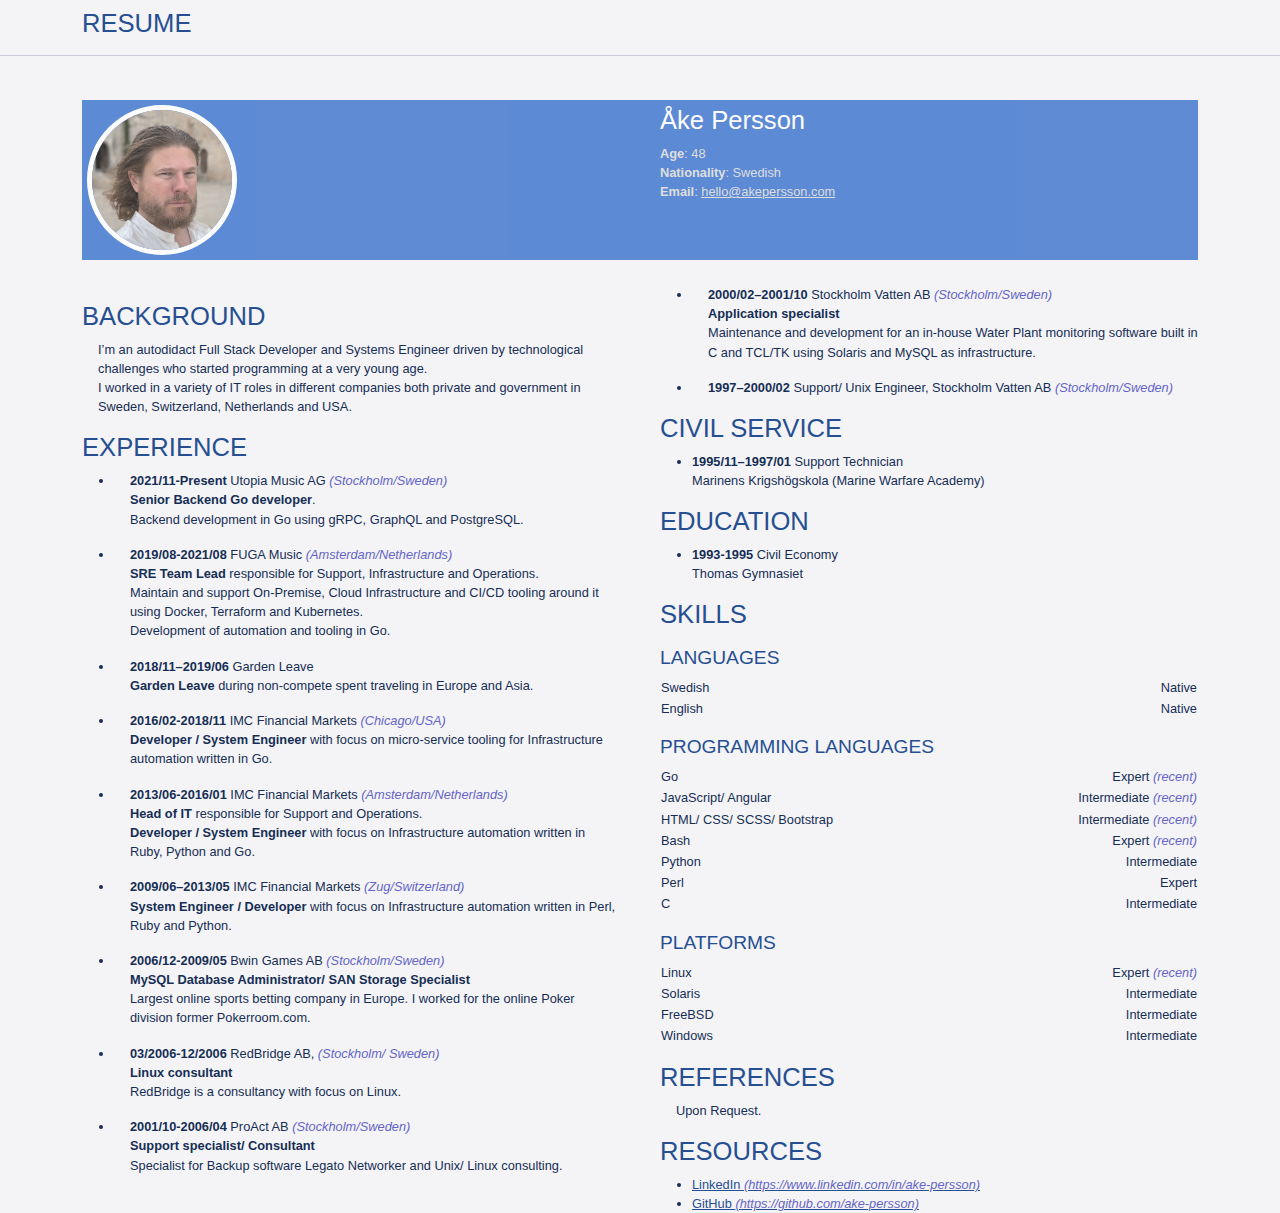
==== commit e5bcfe01: "update" ====
--- a/docs/index.html
+++ b/docs/index.html
@@ -13,258 +13,193 @@
       crossorigin="anonymous"
     />
     <link rel="stylesheet" href="css/custom.css" />
-    <title>Resume</title>
-    <link rel="shortcut icon" type="image/x-icon" href="favicon.ico" />
+    <title>RESUME</title>
+    <link rel="shortcut icon" type="image/x-icon" href="favicon.ico" />    
   </head>
   <body>
+
     <!-- Navbar -->
     <nav class="navbar navbar-expand-sm navbar-light bg-light fixed-top">
       <div class="container">
-        <h1>Resume</h1>
+        <h1>RESUME</h1>
         <ul class="nav navbar-nav ml-auto"></ul>
-        <button class="btn btn hidden-print" onclick="printPage()">
-          <i class="fas fa-print fa-lg"></i>
-        </button>
+        <button class="btn btn hidden-print" onclick="printPage()"><i class="fas fa-print fa-lg"></i></button>
       </div>
     </nav>
 
     <!-- Content -->
     <div class="container">
-      <div class="head">
-        <p><img src="img/profile.jpg" /></p>
-        <h1 id="åke-persson">Åke Persson</h1>
-        <p>
-          <strong>Age</strong>: 46<br />
-          <strong>Nationality</strong>: Swedish<br />
-          <strong>Email</strong>:
-          <a href="mailto:hello@akepersson.com">hello@akepersson.com</a>
-        </p>
-      </div>
-      <div class="doc">
-        <section id="background" class="doc-card">
-          <h1>BACKGROUND</h1>
-          <p>
-            I’m an autodidact Full Stack Developer and Systems Engineer driven
-            by technological challenges who started programming at a very young
-            age.<br />
-            I worked in a variety of IT roles in different companies both
-            private and government in Sweden, Switzerland, Netherlands and USA.
-          </p>
-        </section>
-        <section id="experience" class="doc-card">
-          <h1>EXPERIENCE</h1>
-          <ul>
-            <li>
-              <p>
-                <strong>2021/11-Present</strong> Utopia Music AG
-                <em>(Stockholm/Sweden)</em><br />
-                <strong>Senior Backend Go developer</strong>.<br />
-                Backend development in Go using gRPC, GraphQL and PostgreSQL.
-              </p>
-            </li>
-            <li>
-              <p>
-                <strong>2019/08-2021/08</strong> FUGA Music
-                <em>(Amsterdam/Netherlands)</em><br />
-                <strong>SRE Team Lead</strong> responsible for Support,
-                Infrastructure and Operations.<br />
-                Maintain and support On-Premise, Cloud Infrastructure and CI/CD
-                tooling around it using Docker, Terraform and Kubernetes.<br />
-                Development of automation and tooling in Go.
-              </p>
-            </li>
-            <li>
-              <p>
-                <strong>2018/11–2019/06</strong> Garden Leave<br />
-                <strong>Garden Leave</strong> during non-compete spent traveling
-                in Europe and Asia.
-              </p>
-            </li>
-            <li>
-              <p>
-                <strong>2016/02-2018/11</strong> IMC Financial Markets
-                <em>(Chicago/USA)</em><br />
-                <strong>Developer / System Engineer</strong> with focus on
-                micro-service tooling for Infrastructure automation written in
-                Go.
-              </p>
-            </li>
-            <li>
-              <p>
-                <strong>2013/06-2016/01</strong> IMC Financial Markets
-                <em>(Amsterdam/Netherlands)</em><br />
-                <strong>Head of IT</strong> responsible for Support and
-                Operations.<br />
-                <strong>Developer / System Engineer</strong> with focus on
-                Infrastructure automation written in Ruby, Python and Go.
-              </p>
-            </li>
-            <li>
-              <p>
-                <strong>2009/06–2013/05</strong> IMC Financial Markets
-                <em>(Zug/Switzerland)</em><br />
-                <strong>System Engineer / Developer</strong> with focus on
-                Infrastructure automation written in Perl, Ruby and Python.
-              </p>
-            </li>
-            <li>
-              <p>
-                <strong>2006/12-2009/05</strong> Bwin Games AB
-                <em>(Stockholm/Sweden)</em><br />
-                <strong
-                  >MySQL Database Administrator/ SAN Storage Specialist</strong
-                ><br />
-                Largest online sports betting company in Europe. I worked for
-                the online Poker division former Pokerroom.com.
-              </p>
-            </li>
-            <li>
-              <p>
-                <strong>03/2006-12/2006</strong> RedBridge AB,
-                <em>(Stockholm/ Sweden)</em><br />
-                <strong>Linux consultant</strong><br />
-                RedBridge is a consultancy with focus on Linux.
-              </p>
-            </li>
-            <li>
-              <p>
-                <strong>2001/10-2006/04</strong> ProAct AB
-                <em>(Stockholm/Sweden)</em><br />
-                <strong>Support specialist/ Consultant</strong><br />
-                Specialist for Backup software Legato Networker and Unix/ Linux
-                consulting.
-              </p>
-            </li>
-            <li>
-              <p>
-                <strong>2000/02–2001/10</strong> Stockholm Vatten AB
-                <em>(Stockholm/Sweden)</em><br />
-                <strong>Application specialist</strong><br />
-                Maintenance and development for an in-house Water Plant
-                monitoring software built in C and TCL/TK using Solaris and
-                MySQL as infrastructure.
-              </p>
-            </li>
-            <li>
-              <p>
-                <strong>1997–2000/02</strong> Support/ Unix Engineer, Stockholm
-                Vatten AB <em>(Stockholm/Sweden)</em>
-              </p>
-            </li>
-          </ul>
-        </section>
-        <section id="civil-service" class="doc-card">
-          <h1>CIVIL SERVICE</h1>
-          <ul>
-            <li>
-              <strong>1995/11–1997/01</strong> Support Technician<br />
-              Marinens Krigshögskola (Marine Warfare Academy)
-            </li>
-          </ul>
-        </section>
-        <section id="education" class="doc-card">
-          <h1>EDUCATION</h1>
-          <ul>
-            <li>
-              <strong>1993-1995</strong> Civil Economy<br />
-              Thomas Gymnasiet
-            </li>
-          </ul>
-        </section>
-        <section id="skills" class="doc-card">
-          <h1>SKILLS</h1>
-          <h2 id="languages">LANGUAGES</h2>
-          <table>
-            <tbody>
-              <tr class="odd">
-                <td>Swedish</td>
-                <td style="text-align: right">Native</td>
-              </tr>
-              <tr class="even">
-                <td>English</td>
-                <td style="text-align: right">Native</td>
-              </tr>
-            </tbody>
-          </table>
-          <h2 id="programming-languages">PROGRAMMING LANGUAGES</h2>
-          <table>
-            <tbody>
-              <tr class="odd">
-                <td>Go</td>
-                <td style="text-align: right">Expert <em>(recent)</em></td>
-              </tr>
-              <tr class="even">
-                <td>JavaScript/ Angular</td>
-                <td style="text-align: right">
-                  Intermediate <em>(recent)</em>
-                </td>
-              </tr>
-              <tr class="odd">
-                <td>HTML/ CSS/ SCSS/ Bootstrap</td>
-                <td style="text-align: right">
-                  Intermediate <em>(recent)</em>
-                </td>
-              </tr>
-              <tr class="even">
-                <td>Bash</td>
-                <td style="text-align: right">Expert <em>(recent)</em></td>
-              </tr>
-              <tr class="odd">
-                <td>Python</td>
-                <td style="text-align: right">Intermediate</td>
-              </tr>
-              <tr class="even">
-                <td>Perl</td>
-                <td style="text-align: right">Expert</td>
-              </tr>
-              <tr class="odd">
-                <td>C</td>
-                <td style="text-align: right">Intermediate</td>
-              </tr>
-            </tbody>
-          </table>
-          <h2 id="platforms">PLATFORMS</h2>
-          <table>
-            <tbody>
-              <tr class="odd">
-                <td>Linux</td>
-                <td style="text-align: right">Expert <em>(recent)</em></td>
-              </tr>
-              <tr class="even">
-                <td>Solaris</td>
-                <td style="text-align: right">Intermediate</td>
-              </tr>
-              <tr class="odd">
-                <td>FreeBSD</td>
-                <td style="text-align: right">Intermediate</td>
-              </tr>
-              <tr class="even">
-                <td>Windows</td>
-                <td style="text-align: right">Intermediate</td>
-              </tr>
-            </tbody>
-          </table>
-        </section>
-        <section id="references" class="doc-card">
-          <h1>REFERENCES</h1>
-          <p>Upon Request.</p>
-        </section>
-        <section id="resources" class="doc-card">
-          <h1>RESOURCES</h1>
-          <ul>
-            <li>
-              <a href="https://www.linkedin.com/in/ake-persson"
-                >LinkedIn <em>(https://www.linkedin.com/in/ake-persson)</em></a
-              >
-            </li>
-            <li>
-              <a href="https://github.com/ake-persson"
-                >GitHub <em>(https://github.com/ake-persson)</em></a
-              >
-            </li>
-          </ul>
-        </section>
-      </div>
+<div class="head">
+<p><img src="img/profile.jpg" /></p>
+<h1 id="åke-persson">Åke Persson</h1>
+<p><strong>Age</strong>: 48<br />
+<strong>Nationality</strong>: Swedish<br />
+<strong>Email</strong>: <a
+href="mailto:hello@akepersson.com">hello@akepersson.com</a></p>
+</div>
+<div class="doc">
+<section id="background" class="doc-card">
+<h1>BACKGROUND</h1>
+<p>I’m an autodidact Full Stack Developer and Systems Engineer driven by
+technological challenges who started programming at a very young
+age.<br />
+I worked in a variety of IT roles in different companies both private
+and government in Sweden, Switzerland, Netherlands and USA.</p>
+</section>
+<section id="experience" class="doc-card">
+<h1>EXPERIENCE</h1>
+<ul>
+<li><p><strong>2021/11-Present</strong> Utopia Music AG
+<em>(Stockholm/Sweden)</em><br />
+<strong>Senior Backend Go developer</strong>.<br />
+Backend development in Go using gRPC, GraphQL and PostgreSQL.</p></li>
+<li><p><strong>2019/08-2021/08</strong> FUGA Music
+<em>(Amsterdam/Netherlands)</em><br />
+<strong>SRE Team Lead</strong> responsible for Support, Infrastructure
+and Operations.<br />
+Maintain and support On-Premise, Cloud Infrastructure and CI/CD tooling
+around it using Docker, Terraform and Kubernetes.<br />
+Development of automation and tooling in Go.</p></li>
+<li><p><strong>2018/11–2019/06</strong> Garden Leave<br />
+<strong>Garden Leave</strong> during non-compete spent traveling in
+Europe and Asia.</p></li>
+<li><p><strong>2016/02-2018/11</strong> IMC Financial Markets
+<em>(Chicago/USA)</em><br />
+<strong>Developer / System Engineer</strong> with focus on micro-service
+tooling for Infrastructure automation written in Go.</p></li>
+<li><p><strong>2013/06-2016/01</strong> IMC Financial Markets
+<em>(Amsterdam/Netherlands)</em><br />
+<strong>Head of IT</strong> responsible for Support and
+Operations.<br />
+<strong>Developer / System Engineer</strong> with focus on
+Infrastructure automation written in Ruby, Python and Go.</p></li>
+<li><p><strong>2009/06–2013/05</strong> IMC Financial Markets
+<em>(Zug/Switzerland)</em><br />
+<strong>System Engineer / Developer</strong> with focus on
+Infrastructure automation written in Perl, Ruby and Python.</p></li>
+<li><p><strong>2006/12-2009/05</strong> Bwin Games AB
+<em>(Stockholm/Sweden)</em><br />
+<strong>MySQL Database Administrator/ SAN Storage
+Specialist</strong><br />
+Largest online sports betting company in Europe. I worked for the online
+Poker division former Pokerroom.com.</p></li>
+<li><p><strong>03/2006-12/2006</strong> RedBridge AB, <em>(Stockholm/
+Sweden)</em><br />
+<strong>Linux consultant</strong><br />
+RedBridge is a consultancy with focus on Linux.</p></li>
+<li><p><strong>2001/10-2006/04</strong> ProAct AB
+<em>(Stockholm/Sweden)</em><br />
+<strong>Support specialist/ Consultant</strong><br />
+Specialist for Backup software Legato Networker and Unix/ Linux
+consulting.</p></li>
+<li><p><strong>2000/02–2001/10</strong> Stockholm Vatten AB
+<em>(Stockholm/Sweden)</em><br />
+<strong>Application specialist</strong><br />
+Maintenance and development for an in-house Water Plant monitoring
+software built in C and TCL/TK using Solaris and MySQL as
+infrastructure.</p></li>
+<li><p><strong>1997–2000/02</strong> Support/ Unix Engineer, Stockholm
+Vatten AB <em>(Stockholm/Sweden)</em></p></li>
+</ul>
+</section>
+<section id="civil-service" class="doc-card">
+<h1>CIVIL SERVICE</h1>
+<ul>
+<li><strong>1995/11–1997/01</strong> Support Technician<br />
+Marinens Krigshögskola (Marine Warfare Academy)</li>
+</ul>
+</section>
+<section id="education" class="doc-card">
+<h1>EDUCATION</h1>
+<ul>
+<li><strong>1993-1995</strong> Civil Economy<br />
+Thomas Gymnasiet</li>
+</ul>
+</section>
+<section id="skills" class="doc-card">
+<h1>SKILLS</h1>
+<h2 id="languages">LANGUAGES</h2>
+<table>
+<tbody>
+<tr class="odd">
+<td>Swedish</td>
+<td style="text-align: right;">Native</td>
+</tr>
+<tr class="even">
+<td>English</td>
+<td style="text-align: right;">Native</td>
+</tr>
+</tbody>
+</table>
+<h2 id="programming-languages">PROGRAMMING LANGUAGES</h2>
+<table>
+<tbody>
+<tr class="odd">
+<td>Go</td>
+<td style="text-align: right;">Expert <em>(recent)</em></td>
+</tr>
+<tr class="even">
+<td>JavaScript/ Angular</td>
+<td style="text-align: right;">Intermediate <em>(recent)</em></td>
+</tr>
+<tr class="odd">
+<td>HTML/ CSS/ SCSS/ Bootstrap</td>
+<td style="text-align: right;">Intermediate <em>(recent)</em></td>
+</tr>
+<tr class="even">
+<td>Bash</td>
+<td style="text-align: right;">Expert <em>(recent)</em></td>
+</tr>
+<tr class="odd">
+<td>Python</td>
+<td style="text-align: right;">Intermediate</td>
+</tr>
+<tr class="even">
+<td>Perl</td>
+<td style="text-align: right;">Expert</td>
+</tr>
+<tr class="odd">
+<td>C</td>
+<td style="text-align: right;">Intermediate</td>
+</tr>
+</tbody>
+</table>
+<h2 id="platforms">PLATFORMS</h2>
+<table>
+<tbody>
+<tr class="odd">
+<td>Linux</td>
+<td style="text-align: right;">Expert <em>(recent)</em></td>
+</tr>
+<tr class="even">
+<td>Solaris</td>
+<td style="text-align: right;">Intermediate</td>
+</tr>
+<tr class="odd">
+<td>FreeBSD</td>
+<td style="text-align: right;">Intermediate</td>
+</tr>
+<tr class="even">
+<td>Windows</td>
+<td style="text-align: right;">Intermediate</td>
+</tr>
+</tbody>
+</table>
+</section>
+<section id="references" class="doc-card">
+<h1>REFERENCES</h1>
+<p>Upon Request.</p>
+</section>
+<section id="resources" class="doc-card">
+<h1>RESOURCES</h1>
+<ul>
+<li><a href="https://www.linkedin.com/in/ake-persson">LinkedIn
+<em>(https://www.linkedin.com/in/ake-persson)</em></a></li>
+<li><a href="https://github.com/ake-persson">GitHub
+<em>(https://github.com/ake-persson)</em></a></li>
+</ul>
+</section>
+</div>
     </div>
 
     <!-- Imports -->
--- a/docs/css/custom.css
+++ b/docs/css/custom.css
@@ -5,14 +5,15 @@
 /* Override Colors */
 /* Override Font */
 /* Override Font Size */
+/* Define colors */
 /* Import Bootstrap */
 /*!
- * Bootstrap  v5.2.3 (https://getbootstrap.com/)
- * Copyright 2011-2022 The Bootstrap Authors
- * Copyright 2011-2022 Twitter, Inc.
+ * Bootstrap  v5.3.2 (https://getbootstrap.com/)
+ * Copyright 2011-2023 The Bootstrap Authors
  * Licensed under MIT (https://github.com/twbs/bootstrap/blob/main/LICENSE)
  */
-:root {
+:root,
+[data-bs-theme=light] {
   --bs-blue: #0d6efd;
   --bs-indigo: #6610f2;
   --bs-purple: #6f42c1;
@@ -52,19 +53,62 @@
   --bs-danger-rgb: 220, 53, 69;
   --bs-light-rgb: 244, 244, 246;
   --bs-dark-rgb: 33, 37, 41;
+  --bs-primary-text-emphasis: #052c65;
+  --bs-secondary-text-emphasis: #2b2f32;
+  --bs-success-text-emphasis: #0a3622;
+  --bs-info-text-emphasis: #055160;
+  --bs-warning-text-emphasis: #664d03;
+  --bs-danger-text-emphasis: #58151c;
+  --bs-light-text-emphasis: #495057;
+  --bs-dark-text-emphasis: #495057;
+  --bs-primary-bg-subtle: #cfe2ff;
+  --bs-secondary-bg-subtle: #e2e3e5;
+  --bs-success-bg-subtle: #d1e7dd;
+  --bs-info-bg-subtle: #cff4fc;
+  --bs-warning-bg-subtle: #fff3cd;
+  --bs-danger-bg-subtle: #f8d7da;
+  --bs-light-bg-subtle: #fcfcfd;
+  --bs-dark-bg-subtle: #ced4da;
+  --bs-primary-border-subtle: #9ec5fe;
+  --bs-secondary-border-subtle: #c4c8cb;
+  --bs-success-border-subtle: #a3cfbb;
+  --bs-info-border-subtle: #9eeaf9;
+  --bs-warning-border-subtle: #ffe69c;
+  --bs-danger-border-subtle: #f1aeb5;
+  --bs-light-border-subtle: #e9ecef;
+  --bs-dark-border-subtle: #adb5bd;
   --bs-white-rgb: 255, 255, 255;
   --bs-black-rgb: 0, 0, 0;
-  --bs-body-color-rgb: 22, 46, 85;
-  --bs-body-bg-rgb: 244, 244, 246;
   --bs-font-sans-serif: system-ui, -apple-system, "Segoe UI", Roboto, "Helvetica Neue", "Noto Sans", "Liberation Sans", Arial, sans-serif, "Apple Color Emoji", "Segoe UI Emoji", "Segoe UI Symbol", "Noto Color Emoji";
   --bs-font-monospace: SFMono-Regular, Menlo, Monaco, Consolas, "Liberation Mono", "Courier New", monospace;
   --bs-gradient: linear-gradient(180deg, rgba(255, 255, 255, 0.15), rgba(255, 255, 255, 0));
-  --bs-body-font-family: Arial, sans-serif;
+  --bs-body-font-family: "Arial", sans-serif;
   --bs-body-font-size: 0.8rem;
   --bs-body-font-weight: 400;
   --bs-body-line-height: 1.5;
   --bs-body-color: rgb(22, 46, 85);
+  --bs-body-color-rgb: 22, 46, 85;
   --bs-body-bg: rgb(244, 244, 246);
+  --bs-body-bg-rgb: 244, 244, 246;
+  --bs-emphasis-color: #000;
+  --bs-emphasis-color-rgb: 0, 0, 0;
+  --bs-secondary-color: rgba(22, 46, 85, 0.75);
+  --bs-secondary-color-rgb: 22, 46, 85;
+  --bs-secondary-bg: #e9ecef;
+  --bs-secondary-bg-rgb: 233, 236, 239;
+  --bs-tertiary-color: rgba(22, 46, 85, 0.5);
+  --bs-tertiary-color-rgb: 22, 46, 85;
+  --bs-tertiary-bg: #f8f9fa;
+  --bs-tertiary-bg-rgb: 248, 249, 250;
+  --bs-heading-color: #264f92;
+  --bs-link-color: #264f92;
+  --bs-link-color-rgb: 38, 79, 146;
+  --bs-link-decoration: underline;
+  --bs-link-hover-color: #162e55;
+  --bs-link-hover-color-rgb: 22, 46, 85;
+  --bs-code-color: #d63384;
+  --bs-highlight-color: rgb(22, 46, 85);
+  --bs-highlight-bg: #fff3cd;
   --bs-border-width: 1px;
   --bs-border-style: solid;
   --bs-border-color: #dee2e6;
@@ -73,12 +117,76 @@
   --bs-border-radius-sm: 0.25rem;
   --bs-border-radius-lg: 0.5rem;
   --bs-border-radius-xl: 1rem;
-  --bs-border-radius-2xl: 2rem;
+  --bs-border-radius-xxl: 2rem;
+  --bs-border-radius-2xl: var(--bs-border-radius-xxl);
   --bs-border-radius-pill: 50rem;
-  --bs-link-color: #264f92;
-  --bs-link-hover-color: #162e55;
-  --bs-code-color: #d63384;
-  --bs-highlight-bg: #fff3cd;
+  --bs-box-shadow: 0 0.5rem 1rem rgba(0, 0, 0, 0.15);
+  --bs-box-shadow-sm: 0 0.125rem 0.25rem rgba(0, 0, 0, 0.075);
+  --bs-box-shadow-lg: 0 1rem 3rem rgba(0, 0, 0, 0.175);
+  --bs-box-shadow-inset: inset 0 1px 2px rgba(0, 0, 0, 0.075);
+  --bs-focus-ring-width: 0.25rem;
+  --bs-focus-ring-opacity: 0.25;
+  --bs-focus-ring-color: rgba(13, 110, 253, 0.25);
+  --bs-form-valid-color: #198754;
+  --bs-form-valid-border-color: #198754;
+  --bs-form-invalid-color: #dc3545;
+  --bs-form-invalid-border-color: #dc3545;
+}
+
+[data-bs-theme=dark] {
+  color-scheme: dark;
+  --bs-body-color: #dee2e6;
+  --bs-body-color-rgb: 222, 226, 230;
+  --bs-body-bg: #212529;
+  --bs-body-bg-rgb: 33, 37, 41;
+  --bs-emphasis-color: #fff;
+  --bs-emphasis-color-rgb: 255, 255, 255;
+  --bs-secondary-color: rgba(222, 226, 230, 0.75);
+  --bs-secondary-color-rgb: 222, 226, 230;
+  --bs-secondary-bg: #343a40;
+  --bs-secondary-bg-rgb: 52, 58, 64;
+  --bs-tertiary-color: rgba(222, 226, 230, 0.5);
+  --bs-tertiary-color-rgb: 222, 226, 230;
+  --bs-tertiary-bg: #2b3035;
+  --bs-tertiary-bg-rgb: 43, 48, 53;
+  --bs-primary-text-emphasis: #6ea8fe;
+  --bs-secondary-text-emphasis: #a7acb1;
+  --bs-success-text-emphasis: #75b798;
+  --bs-info-text-emphasis: #6edff6;
+  --bs-warning-text-emphasis: #ffda6a;
+  --bs-danger-text-emphasis: #ea868f;
+  --bs-light-text-emphasis: #f8f9fa;
+  --bs-dark-text-emphasis: #dee2e6;
+  --bs-primary-bg-subtle: #031633;
+  --bs-secondary-bg-subtle: #161719;
+  --bs-success-bg-subtle: #051b11;
+  --bs-info-bg-subtle: #032830;
+  --bs-warning-bg-subtle: #332701;
+  --bs-danger-bg-subtle: #2c0b0e;
+  --bs-light-bg-subtle: #343a40;
+  --bs-dark-bg-subtle: #1a1d20;
+  --bs-primary-border-subtle: #084298;
+  --bs-secondary-border-subtle: #41464b;
+  --bs-success-border-subtle: #0f5132;
+  --bs-info-border-subtle: #087990;
+  --bs-warning-border-subtle: #997404;
+  --bs-danger-border-subtle: #842029;
+  --bs-light-border-subtle: #495057;
+  --bs-dark-border-subtle: #343a40;
+  --bs-heading-color: inherit;
+  --bs-link-color: #6ea8fe;
+  --bs-link-hover-color: #8bb9fe;
+  --bs-link-color-rgb: 110, 168, 254;
+  --bs-link-hover-color-rgb: 139, 185, 254;
+  --bs-code-color: #e685b5;
+  --bs-highlight-color: #dee2e6;
+  --bs-highlight-bg: #664d03;
+  --bs-border-color: #495057;
+  --bs-border-color-translucent: rgba(255, 255, 255, 0.15);
+  --bs-form-valid-color: #75b798;
+  --bs-form-valid-border-color: #75b798;
+  --bs-form-invalid-color: #ea868f;
+  --bs-form-invalid-border-color: #ea868f;
 }
 
 *,
@@ -110,7 +218,7 @@
   margin: 1rem 0;
   color: inherit;
   border: 0;
-  border-top: 1px solid;
+  border-top: var(--bs-border-width) solid;
   opacity: 0.25;
 }
 
@@ -120,7 +228,7 @@
   font-family: "Arial", sans-serif;
   font-weight: 500;
   line-height: 1.2;
-  color: #264f92;
+  color: var(--bs-heading-color);
 }
 
 h1, .h1 {
@@ -212,6 +320,7 @@
 
 mark, .mark {
   padding: 0.1875em;
+  color: var(--bs-highlight-color);
   background-color: var(--bs-highlight-bg);
 }
 
@@ -232,11 +341,11 @@
 }
 
 a {
-  color: var(--bs-link-color);
+  color: rgba(var(--bs-link-color-rgb), var(--bs-link-opacity, 1));
   text-decoration: underline;
 }
 a:hover {
-  color: var(--bs-link-hover-color);
+  --bs-link-color-rgb: var(--bs-link-hover-color-rgb);
 }
 
 a:not([href]):not([class]), a:not([href]):not([class]):hover {
@@ -303,7 +412,7 @@
 caption {
   padding-top: 0.5rem;
   padding-bottom: 0.5rem;
-  color: #6c757d;
+  color: var(--bs-secondary-color);
   text-align: left;
 }
 
@@ -427,8 +536,8 @@
 }
 
 [type=search] {
+  -webkit-appearance: textfield;
   outline-offset: -2px;
-  -webkit-appearance: textfield;
 }
 
 /* rtl:raw:
@@ -591,9 +700,9 @@
 
 .img-thumbnail {
   padding: 0.25rem;
-  background-color: rgb(244, 244, 246);
-  border: 1px solid var(--bs-border-color);
-  border-radius: 0.375rem;
+  background-color: var(--bs-body-bg);
+  border: var(--bs-border-width) solid var(--bs-border-color);
+  border-radius: var(--bs-border-radius);
   max-width: 100%;
   height: auto;
 }
@@ -609,7 +718,7 @@
 
 .figure-caption {
   font-size: 0.875em;
-  color: #6c757d;
+  color: var(--bs-secondary-color);
 }
 
 .container,
@@ -653,6 +762,15 @@
     max-width: 1320px;
   }
 }
+:root {
+  --bs-breakpoint-xs: 0;
+  --bs-breakpoint-sm: 576px;
+  --bs-breakpoint-md: 768px;
+  --bs-breakpoint-lg: 992px;
+  --bs-breakpoint-xl: 1200px;
+  --bs-breakpoint-xxl: 1400px;
+}
+
 .row {
   --bs-gutter-x: 1.5rem;
   --bs-gutter-y: 0;
@@ -692,7 +810,7 @@
 
 .row-cols-3 > * {
   flex: 0 0 auto;
-  width: 33.3333333333%;
+  width: 33.33333333%;
 }
 
 .row-cols-4 > * {
@@ -707,7 +825,7 @@
 
 .row-cols-6 > * {
   flex: 0 0 auto;
-  width: 16.6666666667%;
+  width: 16.66666667%;
 }
 
 .col-auto {
@@ -897,7 +1015,7 @@
   }
   .row-cols-sm-3 > * {
     flex: 0 0 auto;
-    width: 33.3333333333%;
+    width: 33.33333333%;
   }
   .row-cols-sm-4 > * {
     flex: 0 0 auto;
@@ -909,7 +1027,7 @@
   }
   .row-cols-sm-6 > * {
     flex: 0 0 auto;
-    width: 16.6666666667%;
+    width: 16.66666667%;
   }
   .col-sm-auto {
     flex: 0 0 auto;
@@ -1066,7 +1184,7 @@
   }
   .row-cols-md-3 > * {
     flex: 0 0 auto;
-    width: 33.3333333333%;
+    width: 33.33333333%;
   }
   .row-cols-md-4 > * {
     flex: 0 0 auto;
@@ -1078,7 +1196,7 @@
   }
   .row-cols-md-6 > * {
     flex: 0 0 auto;
-    width: 16.6666666667%;
+    width: 16.66666667%;
   }
   .col-md-auto {
     flex: 0 0 auto;
@@ -1235,7 +1353,7 @@
   }
   .row-cols-lg-3 > * {
     flex: 0 0 auto;
-    width: 33.3333333333%;
+    width: 33.33333333%;
   }
   .row-cols-lg-4 > * {
     flex: 0 0 auto;
@@ -1247,7 +1365,7 @@
   }
   .row-cols-lg-6 > * {
     flex: 0 0 auto;
-    width: 16.6666666667%;
+    width: 16.66666667%;
   }
   .col-lg-auto {
     flex: 0 0 auto;
@@ -1404,7 +1522,7 @@
   }
   .row-cols-xl-3 > * {
     flex: 0 0 auto;
-    width: 33.3333333333%;
+    width: 33.33333333%;
   }
   .row-cols-xl-4 > * {
     flex: 0 0 auto;
@@ -1416,7 +1534,7 @@
   }
   .row-cols-xl-6 > * {
     flex: 0 0 auto;
-    width: 16.6666666667%;
+    width: 16.66666667%;
   }
   .col-xl-auto {
     flex: 0 0 auto;
@@ -1573,7 +1691,7 @@
   }
   .row-cols-xxl-3 > * {
     flex: 0 0 auto;
-    width: 33.3333333333%;
+    width: 33.33333333%;
   }
   .row-cols-xxl-4 > * {
     flex: 0 0 auto;
@@ -1585,7 +1703,7 @@
   }
   .row-cols-xxl-6 > * {
     flex: 0 0 auto;
-    width: 16.6666666667%;
+    width: 16.66666667%;
   }
   .col-xxl-auto {
     flex: 0 0 auto;
@@ -1725,27 +1843,31 @@
   }
 }
 .table {
-  --bs-table-color: var(--bs-body-color);
-  --bs-table-bg: transparent;
+  --bs-table-color-type: initial;
+  --bs-table-bg-type: initial;
+  --bs-table-color-state: initial;
+  --bs-table-bg-state: initial;
+  --bs-table-color: var(--bs-emphasis-color);
+  --bs-table-bg: var(--bs-body-bg);
   --bs-table-border-color: var(--bs-border-color);
   --bs-table-accent-bg: transparent;
-  --bs-table-striped-color: var(--bs-body-color);
-  --bs-table-striped-bg: rgba(0, 0, 0, 0.05);
-  --bs-table-active-color: var(--bs-body-color);
-  --bs-table-active-bg: rgba(0, 0, 0, 0.1);
-  --bs-table-hover-color: var(--bs-body-color);
-  --bs-table-hover-bg: rgba(0, 0, 0, 0.075);
+  --bs-table-striped-color: var(--bs-emphasis-color);
+  --bs-table-striped-bg: rgba(var(--bs-emphasis-color-rgb), 0.05);
+  --bs-table-active-color: var(--bs-emphasis-color);
+  --bs-table-active-bg: rgba(var(--bs-emphasis-color-rgb), 0.1);
+  --bs-table-hover-color: var(--bs-emphasis-color);
+  --bs-table-hover-bg: rgba(var(--bs-emphasis-color-rgb), 0.075);
   width: 100%;
   margin-bottom: 1rem;
-  color: var(--bs-table-color);
   vertical-align: top;
   border-color: var(--bs-table-border-color);
 }
 .table > :not(caption) > * > * {
   padding: 0.5rem 0.5rem;
+  color: var(--bs-table-color-state, var(--bs-table-color-type, var(--bs-table-color)));
   background-color: var(--bs-table-bg);
-  border-bottom-width: 1px;
-  box-shadow: inset 0 0 0 9999px var(--bs-table-accent-bg);
+  border-bottom-width: var(--bs-border-width);
+  box-shadow: inset 0 0 0 9999px var(--bs-table-bg-state, var(--bs-table-bg-type, var(--bs-table-accent-bg)));
 }
 .table > tbody {
   vertical-align: inherit;
@@ -1755,7 +1877,7 @@
 }
 
 .table-group-divider {
-  border-top: 2px solid currentcolor;
+  border-top: calc(var(--bs-border-width) * 2) solid currentcolor;
 }
 
 .caption-top {
@@ -1767,10 +1889,10 @@
 }
 
 .table-bordered > :not(caption) > * {
-  border-width: 1px 0;
+  border-width: var(--bs-border-width) 0;
 }
 .table-bordered > :not(caption) > * > * {
-  border-width: 0 1px;
+  border-width: 0 var(--bs-border-width);
 }
 
 .table-borderless > :not(caption) > * > * {
@@ -1781,29 +1903,29 @@
 }
 
 .table-striped > tbody > tr:nth-of-type(odd) > * {
-  --bs-table-accent-bg: var(--bs-table-striped-bg);
-  color: var(--bs-table-striped-color);
+  --bs-table-color-type: var(--bs-table-striped-color);
+  --bs-table-bg-type: var(--bs-table-striped-bg);
 }
 
 .table-striped-columns > :not(caption) > tr > :nth-child(even) {
-  --bs-table-accent-bg: var(--bs-table-striped-bg);
-  color: var(--bs-table-striped-color);
+  --bs-table-color-type: var(--bs-table-striped-color);
+  --bs-table-bg-type: var(--bs-table-striped-bg);
 }
 
 .table-active {
-  --bs-table-accent-bg: var(--bs-table-active-bg);
-  color: var(--bs-table-active-color);
+  --bs-table-color-state: var(--bs-table-active-color);
+  --bs-table-bg-state: var(--bs-table-active-bg);
 }
 
 .table-hover > tbody > tr:hover > * {
-  --bs-table-accent-bg: var(--bs-table-hover-bg);
-  color: var(--bs-table-hover-color);
+  --bs-table-color-state: var(--bs-table-hover-color);
+  --bs-table-bg-state: var(--bs-table-hover-bg);
 }
 
 .table-primary {
   --bs-table-color: #000;
   --bs-table-bg: #cfe2ff;
-  --bs-table-border-color: #bacbe6;
+  --bs-table-border-color: #a6b5cc;
   --bs-table-striped-bg: #c5d7f2;
   --bs-table-striped-color: #000;
   --bs-table-active-bg: #bacbe6;
@@ -1817,7 +1939,7 @@
 .table-secondary {
   --bs-table-color: #000;
   --bs-table-bg: #e2e3e5;
-  --bs-table-border-color: #cbccce;
+  --bs-table-border-color: #b5b6b7;
   --bs-table-striped-bg: #d7d8da;
   --bs-table-striped-color: #000;
   --bs-table-active-bg: #cbccce;
@@ -1831,7 +1953,7 @@
 .table-success {
   --bs-table-color: #000;
   --bs-table-bg: #d1e7dd;
-  --bs-table-border-color: #bcd0c7;
+  --bs-table-border-color: #a7b9b1;
   --bs-table-striped-bg: #c7dbd2;
   --bs-table-striped-color: #000;
   --bs-table-active-bg: #bcd0c7;
@@ -1845,7 +1967,7 @@
 .table-info {
   --bs-table-color: #000;
   --bs-table-bg: #cff4fc;
-  --bs-table-border-color: #badce3;
+  --bs-table-border-color: #a6c3ca;
   --bs-table-striped-bg: #c5e8ef;
   --bs-table-striped-color: #000;
   --bs-table-active-bg: #badce3;
@@ -1859,7 +1981,7 @@
 .table-warning {
   --bs-table-color: #000;
   --bs-table-bg: #fff3cd;
-  --bs-table-border-color: #e6dbb9;
+  --bs-table-border-color: #ccc2a4;
   --bs-table-striped-bg: #f2e7c3;
   --bs-table-striped-color: #000;
   --bs-table-active-bg: #e6dbb9;
@@ -1873,7 +1995,7 @@
 .table-danger {
   --bs-table-color: #000;
   --bs-table-bg: #f8d7da;
-  --bs-table-border-color: #dfc2c4;
+  --bs-table-border-color: #c6acae;
   --bs-table-striped-bg: #eccccf;
   --bs-table-striped-color: #000;
   --bs-table-active-bg: #dfc2c4;
@@ -1887,7 +2009,7 @@
 .table-light {
   --bs-table-color: #000;
   --bs-table-bg: rgba(244, 244, 246, 0.95);
-  --bs-table-border-color: rgba(217, 217, 219, 0.955);
+  --bs-table-border-color: rgba(191, 191, 193, 0.96);
   --bs-table-striped-bg: rgba(231, 231, 232, 0.9525);
   --bs-table-striped-color: #000;
   --bs-table-active-bg: rgba(217, 217, 219, 0.955);
@@ -1901,7 +2023,7 @@
 .table-dark {
   --bs-table-color: #fff;
   --bs-table-bg: #212529;
-  --bs-table-border-color: #373b3e;
+  --bs-table-border-color: #4d5154;
   --bs-table-striped-bg: #2c3034;
   --bs-table-striped-color: #fff;
   --bs-table-active-bg: #373b3e;
@@ -1952,29 +2074,29 @@
 }
 
 .col-form-label {
-  padding-top: calc(0.375rem + 1px);
-  padding-bottom: calc(0.375rem + 1px);
+  padding-top: calc(0.375rem + var(--bs-border-width));
+  padding-bottom: calc(0.375rem + var(--bs-border-width));
   margin-bottom: 0;
   font-size: inherit;
   line-height: 1.5;
 }
 
 .col-form-label-lg {
-  padding-top: calc(0.5rem + 1px);
-  padding-bottom: calc(0.5rem + 1px);
+  padding-top: calc(0.5rem + var(--bs-border-width));
+  padding-bottom: calc(0.5rem + var(--bs-border-width));
   font-size: 1rem;
 }
 
 .col-form-label-sm {
-  padding-top: calc(0.25rem + 1px);
-  padding-bottom: calc(0.25rem + 1px);
+  padding-top: calc(0.25rem + var(--bs-border-width));
+  padding-bottom: calc(0.25rem + var(--bs-border-width));
   font-size: 0.7rem;
 }
 
 .form-text {
   margin-top: 0.25rem;
   font-size: 0.875em;
-  color: #6c757d;
+  color: var(--bs-secondary-color);
 }
 
 .form-control {
@@ -1984,12 +2106,12 @@
   font-size: 0.8rem;
   font-weight: 400;
   line-height: 1.5;
-  color: rgb(22, 46, 85);
-  background-color: rgb(244, 244, 246);
+  color: var(--bs-body-color);
+  appearance: none;
+  background-color: var(--bs-body-bg);
   background-clip: padding-box;
-  border: 1px solid #ced4da;
-  appearance: none;
-  border-radius: 0.375rem;
+  border: var(--bs-border-width) solid var(--bs-border-color);
+  border-radius: var(--bs-border-radius);
   transition: border-color 0.15s ease-in-out, box-shadow 0.15s ease-in-out;
 }
 @media (prefers-reduced-motion: reduce) {
@@ -2004,34 +2126,40 @@
   cursor: pointer;
 }
 .form-control:focus {
-  color: rgb(22, 46, 85);
-  background-color: rgb(244, 244, 246);
+  color: var(--bs-body-color);
+  background-color: var(--bs-body-bg);
   border-color: #86b7fe;
   outline: 0;
   box-shadow: 0 0 0 0.25rem rgba(13, 110, 253, 0.25);
 }
 .form-control::-webkit-date-and-time-value {
+  min-width: 85px;
   height: 1.5em;
+  margin: 0;
+}
+.form-control::-webkit-datetime-edit {
+  display: block;
+  padding: 0;
 }
 .form-control::placeholder {
-  color: #6c757d;
+  color: var(--bs-secondary-color);
   opacity: 1;
 }
 .form-control:disabled {
-  background-color: #e9ecef;
+  background-color: var(--bs-secondary-bg);
   opacity: 1;
 }
 .form-control::file-selector-button {
   padding: 0.375rem 0.75rem;
   margin: -0.375rem -0.75rem;
   margin-inline-end: 0.75rem;
-  color: rgb(22, 46, 85);
-  background-color: #e9ecef;
+  color: var(--bs-body-color);
+  background-color: var(--bs-tertiary-bg);
   pointer-events: none;
   border-color: inherit;
   border-style: solid;
   border-width: 0;
-  border-inline-end-width: 1px;
+  border-inline-end-width: var(--bs-border-width);
   border-radius: 0;
   transition: color 0.15s ease-in-out, background-color 0.15s ease-in-out, border-color 0.15s ease-in-out, box-shadow 0.15s ease-in-out;
 }
@@ -2041,7 +2169,7 @@
   }
 }
 .form-control:hover:not(:disabled):not([readonly])::file-selector-button {
-  background-color: #dde0e3;
+  background-color: var(--bs-secondary-bg);
 }
 
 .form-control-plaintext {
@@ -2050,10 +2178,10 @@
   padding: 0.375rem 0;
   margin-bottom: 0;
   line-height: 1.5;
-  color: rgb(22, 46, 85);
+  color: var(--bs-body-color);
   background-color: transparent;
   border: solid transparent;
-  border-width: 1px 0;
+  border-width: var(--bs-border-width) 0;
 }
 .form-control-plaintext:focus {
   outline: 0;
@@ -2064,10 +2192,10 @@
 }
 
 .form-control-sm {
-  min-height: calc(1.5em + 0.5rem + 2px);
+  min-height: calc(1.5em + 0.5rem + calc(var(--bs-border-width) * 2));
   padding: 0.25rem 0.5rem;
   font-size: 0.7rem;
-  border-radius: 0.25rem;
+  border-radius: var(--bs-border-radius-sm);
 }
 .form-control-sm::file-selector-button {
   padding: 0.25rem 0.5rem;
@@ -2076,10 +2204,10 @@
 }
 
 .form-control-lg {
-  min-height: calc(1.5em + 1rem + 2px);
+  min-height: calc(1.5em + 1rem + calc(var(--bs-border-width) * 2));
   padding: 0.5rem 1rem;
   font-size: 1rem;
-  border-radius: 0.5rem;
+  border-radius: var(--bs-border-radius-lg);
 }
 .form-control-lg::file-selector-button {
   padding: 0.5rem 1rem;
@@ -2088,18 +2216,18 @@
 }
 
 textarea.form-control {
-  min-height: calc(1.5em + 0.75rem + 2px);
+  min-height: calc(1.5em + 0.75rem + calc(var(--bs-border-width) * 2));
 }
 textarea.form-control-sm {
-  min-height: calc(1.5em + 0.5rem + 2px);
+  min-height: calc(1.5em + 0.5rem + calc(var(--bs-border-width) * 2));
 }
 textarea.form-control-lg {
-  min-height: calc(1.5em + 1rem + 2px);
+  min-height: calc(1.5em + 1rem + calc(var(--bs-border-width) * 2));
 }
 
 .form-control-color {
   width: 3rem;
-  height: calc(1.5em + 0.75rem + 2px);
+  height: calc(1.5em + 0.75rem + calc(var(--bs-border-width) * 2));
   padding: 0.375rem;
 }
 .form-control-color:not(:disabled):not([readonly]) {
@@ -2107,36 +2235,37 @@
 }
 .form-control-color::-moz-color-swatch {
   border: 0 !important;
-  border-radius: 0.375rem;
+  border-radius: var(--bs-border-radius);
 }
 .form-control-color::-webkit-color-swatch {
-  border-radius: 0.375rem;
+  border: 0 !important;
+  border-radius: var(--bs-border-radius);
 }
 .form-control-color.form-control-sm {
-  height: calc(1.5em + 0.5rem + 2px);
+  height: calc(1.5em + 0.5rem + calc(var(--bs-border-width) * 2));
 }
 .form-control-color.form-control-lg {
-  height: calc(1.5em + 1rem + 2px);
+  height: calc(1.5em + 1rem + calc(var(--bs-border-width) * 2));
 }
 
 .form-select {
+  --bs-form-select-bg-img: url("data:image/svg+xml,%3csvg xmlns='http://www.w3.org/2000/svg' viewBox='0 0 16 16'%3e%3cpath fill='none' stroke='%23343a40' stroke-linecap='round' stroke-linejoin='round' stroke-width='2' d='m2 5 6 6 6-6'/%3e%3c/svg%3e");
   display: block;
   width: 100%;
   padding: 0.375rem 2.25rem 0.375rem 0.75rem;
-  -moz-padding-start: calc(0.75rem - 3px);
   font-size: 0.8rem;
   font-weight: 400;
   line-height: 1.5;
-  color: rgb(22, 46, 85);
-  background-color: rgb(244, 244, 246);
-  background-image: url("data:image/svg+xml,%3csvg xmlns='http://www.w3.org/2000/svg' viewBox='0 0 16 16'%3e%3cpath fill='none' stroke='%23343a40' stroke-linecap='round' stroke-linejoin='round' stroke-width='2' d='m2 5 6 6 6-6'/%3e%3c/svg%3e");
+  color: var(--bs-body-color);
+  appearance: none;
+  background-color: var(--bs-body-bg);
+  background-image: var(--bs-form-select-bg-img), var(--bs-form-select-bg-icon, none);
   background-repeat: no-repeat;
   background-position: right 0.75rem center;
   background-size: 16px 12px;
-  border: 1px solid #ced4da;
-  border-radius: 0.375rem;
+  border: var(--bs-border-width) solid var(--bs-border-color);
+  border-radius: var(--bs-border-radius);
   transition: border-color 0.15s ease-in-out, box-shadow 0.15s ease-in-out;
-  appearance: none;
 }
 @media (prefers-reduced-motion: reduce) {
   .form-select {
@@ -2153,11 +2282,11 @@
   background-image: none;
 }
 .form-select:disabled {
-  background-color: #e9ecef;
+  background-color: var(--bs-secondary-bg);
 }
 .form-select:-moz-focusring {
   color: transparent;
-  text-shadow: 0 0 0 rgb(22, 46, 85);
+  text-shadow: 0 0 0 var(--bs-body-color);
 }
 
 .form-select-sm {
@@ -2165,7 +2294,7 @@
   padding-bottom: 0.25rem;
   padding-left: 0.5rem;
   font-size: 0.7rem;
-  border-radius: 0.25rem;
+  border-radius: var(--bs-border-radius-sm);
 }
 
 .form-select-lg {
@@ -2173,7 +2302,11 @@
   padding-bottom: 0.5rem;
   padding-left: 1rem;
   font-size: 1rem;
-  border-radius: 0.5rem;
+  border-radius: var(--bs-border-radius-lg);
+}
+
+[data-bs-theme=dark] .form-select {
+  --bs-form-select-bg-img: url("data:image/svg+xml,%3csvg xmlns='http://www.w3.org/2000/svg' viewBox='0 0 16 16'%3e%3cpath fill='none' stroke='%23dee2e6' stroke-linecap='round' stroke-linejoin='round' stroke-width='2' d='m2 5 6 6 6-6'/%3e%3c/svg%3e");
 }
 
 .form-check {
@@ -2199,16 +2332,19 @@
 }
 
 .form-check-input {
+  --bs-form-check-bg: var(--bs-body-bg);
+  flex-shrink: 0;
   width: 1em;
   height: 1em;
   margin-top: 0.25em;
   vertical-align: top;
-  background-color: rgb(244, 244, 246);
+  appearance: none;
+  background-color: var(--bs-form-check-bg);
+  background-image: var(--bs-form-check-bg-image);
   background-repeat: no-repeat;
   background-position: center;
   background-size: contain;
-  border: 1px solid rgba(0, 0, 0, 0.25);
-  appearance: none;
+  border: var(--bs-border-width) solid var(--bs-border-color);
   print-color-adjust: exact;
 }
 .form-check-input[type=checkbox] {
@@ -2230,15 +2366,15 @@
   border-color: #0d6efd;
 }
 .form-check-input:checked[type=checkbox] {
-  background-image: url("data:image/svg+xml,%3csvg xmlns='http://www.w3.org/2000/svg' viewBox='0 0 20 20'%3e%3cpath fill='none' stroke='%23fff' stroke-linecap='round' stroke-linejoin='round' stroke-width='3' d='m6 10 3 3 6-6'/%3e%3c/svg%3e");
+  --bs-form-check-bg-image: url("data:image/svg+xml,%3csvg xmlns='http://www.w3.org/2000/svg' viewBox='0 0 20 20'%3e%3cpath fill='none' stroke='%23fff' stroke-linecap='round' stroke-linejoin='round' stroke-width='3' d='m6 10 3 3 6-6'/%3e%3c/svg%3e");
 }
 .form-check-input:checked[type=radio] {
-  background-image: url("data:image/svg+xml,%3csvg xmlns='http://www.w3.org/2000/svg' viewBox='-4 -4 8 8'%3e%3ccircle r='2' fill='%23fff'/%3e%3c/svg%3e");
+  --bs-form-check-bg-image: url("data:image/svg+xml,%3csvg xmlns='http://www.w3.org/2000/svg' viewBox='-4 -4 8 8'%3e%3ccircle r='2' fill='%23fff'/%3e%3c/svg%3e");
 }
 .form-check-input[type=checkbox]:indeterminate {
   background-color: #0d6efd;
   border-color: #0d6efd;
-  background-image: url("data:image/svg+xml,%3csvg xmlns='http://www.w3.org/2000/svg' viewBox='0 0 20 20'%3e%3cpath fill='none' stroke='%23fff' stroke-linecap='round' stroke-linejoin='round' stroke-width='3' d='M6 10h8'/%3e%3c/svg%3e");
+  --bs-form-check-bg-image: url("data:image/svg+xml,%3csvg xmlns='http://www.w3.org/2000/svg' viewBox='0 0 20 20'%3e%3cpath fill='none' stroke='%23fff' stroke-linecap='round' stroke-linejoin='round' stroke-width='3' d='M6 10h8'/%3e%3c/svg%3e");
 }
 .form-check-input:disabled {
   pointer-events: none;
@@ -2254,9 +2390,10 @@
   padding-left: 2.5em;
 }
 .form-switch .form-check-input {
+  --bs-form-switch-bg: url("data:image/svg+xml,%3csvg xmlns='http://www.w3.org/2000/svg' viewBox='-4 -4 8 8'%3e%3ccircle r='3' fill='rgba%280, 0, 0, 0.25%29'/%3e%3c/svg%3e");
   width: 2em;
   margin-left: -2.5em;
-  background-image: url("data:image/svg+xml,%3csvg xmlns='http://www.w3.org/2000/svg' viewBox='-4 -4 8 8'%3e%3ccircle r='3' fill='rgba%280, 0, 0, 0.25%29'/%3e%3c/svg%3e");
+  background-image: var(--bs-form-switch-bg);
   background-position: left center;
   border-radius: 2em;
   transition: background-position 0.15s ease-in-out;
@@ -2267,11 +2404,11 @@
   }
 }
 .form-switch .form-check-input:focus {
-  background-image: url("data:image/svg+xml,%3csvg xmlns='http://www.w3.org/2000/svg' viewBox='-4 -4 8 8'%3e%3ccircle r='3' fill='%2386b7fe'/%3e%3c/svg%3e");
+  --bs-form-switch-bg: url("data:image/svg+xml,%3csvg xmlns='http://www.w3.org/2000/svg' viewBox='-4 -4 8 8'%3e%3ccircle r='3' fill='%2386b7fe'/%3e%3c/svg%3e");
 }
 .form-switch .form-check-input:checked {
   background-position: right center;
-  background-image: url("data:image/svg+xml,%3csvg xmlns='http://www.w3.org/2000/svg' viewBox='-4 -4 8 8'%3e%3ccircle r='3' fill='%23fff'/%3e%3c/svg%3e");
+  --bs-form-switch-bg: url("data:image/svg+xml,%3csvg xmlns='http://www.w3.org/2000/svg' viewBox='-4 -4 8 8'%3e%3ccircle r='3' fill='%23fff'/%3e%3c/svg%3e");
 }
 .form-switch.form-check-reverse {
   padding-right: 2.5em;
@@ -2298,12 +2435,16 @@
   opacity: 0.65;
 }
 
+[data-bs-theme=dark] .form-switch .form-check-input:not(:checked):not(:focus) {
+  --bs-form-switch-bg: url("data:image/svg+xml,%3csvg xmlns='http://www.w3.org/2000/svg' viewBox='-4 -4 8 8'%3e%3ccircle r='3' fill='rgba%28255, 255, 255, 0.25%29'/%3e%3c/svg%3e");
+}
+
 .form-range {
   width: 100%;
   height: 1.5rem;
   padding: 0;
+  appearance: none;
   background-color: transparent;
-  appearance: none;
 }
 .form-range:focus {
   outline: 0;
@@ -2321,11 +2462,11 @@
   width: 1rem;
   height: 1rem;
   margin-top: -0.25rem;
+  appearance: none;
   background-color: #0d6efd;
   border: 0;
   border-radius: 1rem;
   transition: background-color 0.15s ease-in-out, border-color 0.15s ease-in-out, box-shadow 0.15s ease-in-out;
-  appearance: none;
 }
 @media (prefers-reduced-motion: reduce) {
   .form-range::-webkit-slider-thumb {
@@ -2340,18 +2481,18 @@
   height: 0.5rem;
   color: transparent;
   cursor: pointer;
-  background-color: #dee2e6;
+  background-color: var(--bs-secondary-bg);
   border-color: transparent;
   border-radius: 1rem;
 }
 .form-range::-moz-range-thumb {
   width: 1rem;
   height: 1rem;
+  appearance: none;
   background-color: #0d6efd;
   border: 0;
   border-radius: 1rem;
   transition: background-color 0.15s ease-in-out, border-color 0.15s ease-in-out, box-shadow 0.15s ease-in-out;
-  appearance: none;
 }
 @media (prefers-reduced-motion: reduce) {
   .form-range::-moz-range-thumb {
@@ -2366,7 +2507,7 @@
   height: 0.5rem;
   color: transparent;
   cursor: pointer;
-  background-color: #dee2e6;
+  background-color: var(--bs-secondary-bg);
   border-color: transparent;
   border-radius: 1rem;
 }
@@ -2374,10 +2515,10 @@
   pointer-events: none;
 }
 .form-range:disabled::-webkit-slider-thumb {
-  background-color: #adb5bd;
+  background-color: var(--bs-secondary-color);
 }
 .form-range:disabled::-moz-range-thumb {
-  background-color: #adb5bd;
+  background-color: var(--bs-secondary-color);
 }
 
 .form-floating {
@@ -2386,14 +2527,15 @@
 .form-floating > .form-control,
 .form-floating > .form-control-plaintext,
 .form-floating > .form-select {
-  height: calc(3.5rem + 2px);
+  height: calc(3.5rem + calc(var(--bs-border-width) * 2));
+  min-height: calc(3.5rem + calc(var(--bs-border-width) * 2));
   line-height: 1.25;
 }
 .form-floating > label {
   position: absolute;
   top: 0;
   left: 0;
-  width: 100%;
+  z-index: 2;
   height: 100%;
   padding: 1rem 0.75rem;
   overflow: hidden;
@@ -2401,7 +2543,7 @@
   text-overflow: ellipsis;
   white-space: nowrap;
   pointer-events: none;
-  border: 1px solid transparent;
+  border: var(--bs-border-width) solid transparent;
   transform-origin: 0 0;
   transition: opacity 0.1s ease-in-out, transform 0.1s ease-in-out;
 }
@@ -2437,15 +2579,35 @@
 .form-floating > .form-control:not(:placeholder-shown) ~ label,
 .form-floating > .form-control-plaintext ~ label,
 .form-floating > .form-select ~ label {
-  opacity: 0.65;
+  color: rgba(var(--bs-body-color-rgb), 0.65);
   transform: scale(0.85) translateY(-0.5rem) translateX(0.15rem);
 }
+.form-floating > .form-control:focus ~ label::after,
+.form-floating > .form-control:not(:placeholder-shown) ~ label::after,
+.form-floating > .form-control-plaintext ~ label::after,
+.form-floating > .form-select ~ label::after {
+  position: absolute;
+  inset: 1rem 0.375rem;
+  z-index: -1;
+  height: 1.5em;
+  content: "";
+  background-color: var(--bs-body-bg);
+  border-radius: var(--bs-border-radius);
+}
 .form-floating > .form-control:-webkit-autofill ~ label {
-  opacity: 0.65;
+  color: rgba(var(--bs-body-color-rgb), 0.65);
   transform: scale(0.85) translateY(-0.5rem) translateX(0.15rem);
 }
 .form-floating > .form-control-plaintext ~ label {
-  border-width: 1px 0;
+  border-width: var(--bs-border-width) 0;
+}
+.form-floating > :disabled ~ label,
+.form-floating > .form-control:disabled ~ label {
+  color: #6c757d;
+}
+.form-floating > :disabled ~ label::after,
+.form-floating > .form-control:disabled ~ label::after {
+  background-color: var(--bs-secondary-bg);
 }
 
 .input-group {
@@ -2483,12 +2645,12 @@
   font-size: 0.8rem;
   font-weight: 400;
   line-height: 1.5;
-  color: rgb(22, 46, 85);
+  color: var(--bs-body-color);
   text-align: center;
   white-space: nowrap;
-  background-color: #e9ecef;
-  border: 1px solid #ced4da;
-  border-radius: 0.375rem;
+  background-color: var(--bs-tertiary-bg);
+  border: var(--bs-border-width) solid var(--bs-border-color);
+  border-radius: var(--bs-border-radius);
 }
 
 .input-group-lg > .form-control,
@@ -2497,7 +2659,7 @@
 .input-group-lg > .btn {
   padding: 0.5rem 1rem;
   font-size: 1rem;
-  border-radius: 0.5rem;
+  border-radius: var(--bs-border-radius-lg);
 }
 
 .input-group-sm > .form-control,
@@ -2506,7 +2668,7 @@
 .input-group-sm > .btn {
   padding: 0.25rem 0.5rem;
   font-size: 0.7rem;
-  border-radius: 0.25rem;
+  border-radius: var(--bs-border-radius-sm);
 }
 
 .input-group-lg > .form-select,
@@ -2529,7 +2691,7 @@
   border-bottom-right-radius: 0;
 }
 .input-group > :not(:first-child):not(.dropdown-menu):not(.valid-tooltip):not(.valid-feedback):not(.invalid-tooltip):not(.invalid-feedback) {
-  margin-left: -1px;
+  margin-left: calc(var(--bs-border-width) * -1);
   border-top-left-radius: 0;
   border-bottom-left-radius: 0;
 }
@@ -2544,7 +2706,7 @@
   width: 100%;
   margin-top: 0.25rem;
   font-size: 0.875em;
-  color: #198754;
+  color: var(--bs-form-valid-color);
 }
 
 .valid-tooltip {
@@ -2557,8 +2719,8 @@
   margin-top: 0.1rem;
   font-size: 0.7rem;
   color: #fff;
-  background-color: rgba(25, 135, 84, 0.9);
-  border-radius: 0.375rem;
+  background-color: var(--bs-success);
+  border-radius: var(--bs-border-radius);
 }
 
 .was-validated :valid ~ .valid-feedback,
@@ -2569,7 +2731,7 @@
 }
 
 .was-validated .form-control:valid, .form-control.is-valid {
-  border-color: #198754;
+  border-color: var(--bs-form-valid-border-color);
   padding-right: calc(1.5em + 0.75rem);
   background-image: url("data:image/svg+xml,%3csvg xmlns='http://www.w3.org/2000/svg' viewBox='0 0 8 8'%3e%3cpath fill='%23198754' d='M2.3 6.73.6 4.53c-.4-1.04.46-1.4 1.1-.8l1.1 1.4 3.4-3.8c.6-.63 1.6-.27 1.2.7l-4 4.6c-.43.5-.8.4-1.1.1z'/%3e%3c/svg%3e");
   background-repeat: no-repeat;
@@ -2577,8 +2739,8 @@
   background-size: calc(0.75em + 0.375rem) calc(0.75em + 0.375rem);
 }
 .was-validated .form-control:valid:focus, .form-control.is-valid:focus {
-  border-color: #198754;
-  box-shadow: 0 0 0 0.25rem rgba(25, 135, 84, 0.25);
+  border-color: var(--bs-form-valid-border-color);
+  box-shadow: 0 0 0 0.25rem rgba(var(--bs-success-rgb), 0.25);
 }
 
 .was-validated textarea.form-control:valid, textarea.form-control.is-valid {
@@ -2587,17 +2749,17 @@
 }
 
 .was-validated .form-select:valid, .form-select.is-valid {
-  border-color: #198754;
+  border-color: var(--bs-form-valid-border-color);
 }
 .was-validated .form-select:valid:not([multiple]):not([size]), .was-validated .form-select:valid:not([multiple])[size="1"], .form-select.is-valid:not([multiple]):not([size]), .form-select.is-valid:not([multiple])[size="1"] {
+  --bs-form-select-bg-icon: url("data:image/svg+xml,%3csvg xmlns='http://www.w3.org/2000/svg' viewBox='0 0 8 8'%3e%3cpath fill='%23198754' d='M2.3 6.73.6 4.53c-.4-1.04.46-1.4 1.1-.8l1.1 1.4 3.4-3.8c.6-.63 1.6-.27 1.2.7l-4 4.6c-.43.5-.8.4-1.1.1z'/%3e%3c/svg%3e");
   padding-right: 4.125rem;
-  background-image: url("data:image/svg+xml,%3csvg xmlns='http://www.w3.org/2000/svg' viewBox='0 0 16 16'%3e%3cpath fill='none' stroke='%23343a40' stroke-linecap='round' stroke-linejoin='round' stroke-width='2' d='m2 5 6 6 6-6'/%3e%3c/svg%3e"), url("data:image/svg+xml,%3csvg xmlns='http://www.w3.org/2000/svg' viewBox='0 0 8 8'%3e%3cpath fill='%23198754' d='M2.3 6.73.6 4.53c-.4-1.04.46-1.4 1.1-.8l1.1 1.4 3.4-3.8c.6-.63 1.6-.27 1.2.7l-4 4.6c-.43.5-.8.4-1.1.1z'/%3e%3c/svg%3e");
   background-position: right 0.75rem center, center right 2.25rem;
   background-size: 16px 12px, calc(0.75em + 0.375rem) calc(0.75em + 0.375rem);
 }
 .was-validated .form-select:valid:focus, .form-select.is-valid:focus {
-  border-color: #198754;
-  box-shadow: 0 0 0 0.25rem rgba(25, 135, 84, 0.25);
+  border-color: var(--bs-form-valid-border-color);
+  box-shadow: 0 0 0 0.25rem rgba(var(--bs-success-rgb), 0.25);
 }
 
 .was-validated .form-control-color:valid, .form-control-color.is-valid {
@@ -2605,16 +2767,16 @@
 }
 
 .was-validated .form-check-input:valid, .form-check-input.is-valid {
-  border-color: #198754;
+  border-color: var(--bs-form-valid-border-color);
 }
 .was-validated .form-check-input:valid:checked, .form-check-input.is-valid:checked {
-  background-color: #198754;
+  background-color: var(--bs-form-valid-color);
 }
 .was-validated .form-check-input:valid:focus, .form-check-input.is-valid:focus {
-  box-shadow: 0 0 0 0.25rem rgba(25, 135, 84, 0.25);
+  box-shadow: 0 0 0 0.25rem rgba(var(--bs-success-rgb), 0.25);
 }
 .was-validated .form-check-input:valid ~ .form-check-label, .form-check-input.is-valid ~ .form-check-label {
-  color: #198754;
+  color: var(--bs-form-valid-color);
 }
 
 .form-check-inline .form-check-input ~ .valid-feedback {
@@ -2634,7 +2796,7 @@
   width: 100%;
   margin-top: 0.25rem;
   font-size: 0.875em;
-  color: #dc3545;
+  color: var(--bs-form-invalid-color);
 }
 
 .invalid-tooltip {
@@ -2647,8 +2809,8 @@
   margin-top: 0.1rem;
   font-size: 0.7rem;
   color: #fff;
-  background-color: rgba(220, 53, 69, 0.9);
-  border-radius: 0.375rem;
+  background-color: var(--bs-danger);
+  border-radius: var(--bs-border-radius);
 }
 
 .was-validated :invalid ~ .invalid-feedback,
@@ -2659,7 +2821,7 @@
 }
 
 .was-validated .form-control:invalid, .form-control.is-invalid {
-  border-color: #dc3545;
+  border-color: var(--bs-form-invalid-border-color);
   padding-right: calc(1.5em + 0.75rem);
   background-image: url("data:image/svg+xml,%3csvg xmlns='http://www.w3.org/2000/svg' viewBox='0 0 12 12' width='12' height='12' fill='none' stroke='%23dc3545'%3e%3ccircle cx='6' cy='6' r='4.5'/%3e%3cpath stroke-linejoin='round' d='M5.8 3.6h.4L6 6.5z'/%3e%3ccircle cx='6' cy='8.2' r='.6' fill='%23dc3545' stroke='none'/%3e%3c/svg%3e");
   background-repeat: no-repeat;
@@ -2667,8 +2829,8 @@
   background-size: calc(0.75em + 0.375rem) calc(0.75em + 0.375rem);
 }
 .was-validated .form-control:invalid:focus, .form-control.is-invalid:focus {
-  border-color: #dc3545;
-  box-shadow: 0 0 0 0.25rem rgba(220, 53, 69, 0.25);
+  border-color: var(--bs-form-invalid-border-color);
+  box-shadow: 0 0 0 0.25rem rgba(var(--bs-danger-rgb), 0.25);
 }
 
 .was-validated textarea.form-control:invalid, textarea.form-control.is-invalid {
@@ -2677,17 +2839,17 @@
 }
 
 .was-validated .form-select:invalid, .form-select.is-invalid {
-  border-color: #dc3545;
+  border-color: var(--bs-form-invalid-border-color);
 }
 .was-validated .form-select:invalid:not([multiple]):not([size]), .was-validated .form-select:invalid:not([multiple])[size="1"], .form-select.is-invalid:not([multiple]):not([size]), .form-select.is-invalid:not([multiple])[size="1"] {
+  --bs-form-select-bg-icon: url("data:image/svg+xml,%3csvg xmlns='http://www.w3.org/2000/svg' viewBox='0 0 12 12' width='12' height='12' fill='none' stroke='%23dc3545'%3e%3ccircle cx='6' cy='6' r='4.5'/%3e%3cpath stroke-linejoin='round' d='M5.8 3.6h.4L6 6.5z'/%3e%3ccircle cx='6' cy='8.2' r='.6' fill='%23dc3545' stroke='none'/%3e%3c/svg%3e");
   padding-right: 4.125rem;
-  background-image: url("data:image/svg+xml,%3csvg xmlns='http://www.w3.org/2000/svg' viewBox='0 0 16 16'%3e%3cpath fill='none' stroke='%23343a40' stroke-linecap='round' stroke-linejoin='round' stroke-width='2' d='m2 5 6 6 6-6'/%3e%3c/svg%3e"), url("data:image/svg+xml,%3csvg xmlns='http://www.w3.org/2000/svg' viewBox='0 0 12 12' width='12' height='12' fill='none' stroke='%23dc3545'%3e%3ccircle cx='6' cy='6' r='4.5'/%3e%3cpath stroke-linejoin='round' d='M5.8 3.6h.4L6 6.5z'/%3e%3ccircle cx='6' cy='8.2' r='.6' fill='%23dc3545' stroke='none'/%3e%3c/svg%3e");
   background-position: right 0.75rem center, center right 2.25rem;
   background-size: 16px 12px, calc(0.75em + 0.375rem) calc(0.75em + 0.375rem);
 }
 .was-validated .form-select:invalid:focus, .form-select.is-invalid:focus {
-  border-color: #dc3545;
-  box-shadow: 0 0 0 0.25rem rgba(220, 53, 69, 0.25);
+  border-color: var(--bs-form-invalid-border-color);
+  box-shadow: 0 0 0 0.25rem rgba(var(--bs-danger-rgb), 0.25);
 }
 
 .was-validated .form-control-color:invalid, .form-control-color.is-invalid {
@@ -2695,16 +2857,16 @@
 }
 
 .was-validated .form-check-input:invalid, .form-check-input.is-invalid {
-  border-color: #dc3545;
+  border-color: var(--bs-form-invalid-border-color);
 }
 .was-validated .form-check-input:invalid:checked, .form-check-input.is-invalid:checked {
-  background-color: #dc3545;
+  background-color: var(--bs-form-invalid-color);
 }
 .was-validated .form-check-input:invalid:focus, .form-check-input.is-invalid:focus {
-  box-shadow: 0 0 0 0.25rem rgba(220, 53, 69, 0.25);
+  box-shadow: 0 0 0 0.25rem rgba(var(--bs-danger-rgb), 0.25);
 }
 .was-validated .form-check-input:invalid ~ .form-check-label, .form-check-input.is-invalid ~ .form-check-label {
-  color: #dc3545;
+  color: var(--bs-form-invalid-color);
 }
 
 .form-check-inline .form-check-input ~ .invalid-feedback {
@@ -2726,11 +2888,11 @@
   --bs-btn-font-size: 0.8rem;
   --bs-btn-font-weight: 400;
   --bs-btn-line-height: 1.5;
-  --bs-btn-color: rgb(22, 46, 85);
+  --bs-btn-color: var(--bs-body-color);
   --bs-btn-bg: transparent;
-  --bs-btn-border-width: 1px;
+  --bs-btn-border-width: var(--bs-border-width);
   --bs-btn-border-color: transparent;
-  --bs-btn-border-radius: 0.375rem;
+  --bs-btn-border-radius: var(--bs-border-radius);
   --bs-btn-hover-border-color: transparent;
   --bs-btn-box-shadow: inset 0 1px 0 rgba(255, 255, 255, 0.15), 0 1px 1px rgba(0, 0, 0, 0.075);
   --bs-btn-disabled-opacity: 0.65;
@@ -3078,8 +3240,8 @@
   --bs-btn-active-border-color: transparent;
   --bs-btn-disabled-color: #6c757d;
   --bs-btn-disabled-border-color: transparent;
-  --bs-btn-box-shadow: none;
-  --bs-btn-focus-shadow-rgb: 49, 132, 253;
+  --bs-btn-box-shadow: 0 0 0 #000;
+  --bs-btn-focus-shadow-rgb: 71, 105, 162;
   text-decoration: underline;
 }
 .btn-link:focus-visible {
@@ -3093,14 +3255,14 @@
   --bs-btn-padding-y: 0.5rem;
   --bs-btn-padding-x: 1rem;
   --bs-btn-font-size: 1rem;
-  --bs-btn-border-radius: 0.5rem;
+  --bs-btn-border-radius: var(--bs-border-radius-lg);
 }
 
 .btn-sm, .btn-group-sm > .btn {
   --bs-btn-padding-y: 0.25rem;
   --bs-btn-padding-x: 0.5rem;
   --bs-btn-font-size: 0.7rem;
-  --bs-btn-border-radius: 0.25rem;
+  --bs-btn-border-radius: var(--bs-border-radius-sm);
 }
 
 .fade {
@@ -3173,21 +3335,21 @@
   --bs-dropdown-padding-y: 0.5rem;
   --bs-dropdown-spacer: 0.125rem;
   --bs-dropdown-font-size: 0.8rem;
-  --bs-dropdown-color: rgb(22, 46, 85);
-  --bs-dropdown-bg: #fff;
+  --bs-dropdown-color: var(--bs-body-color);
+  --bs-dropdown-bg: var(--bs-body-bg);
   --bs-dropdown-border-color: var(--bs-border-color-translucent);
-  --bs-dropdown-border-radius: 0.375rem;
-  --bs-dropdown-border-width: 1px;
-  --bs-dropdown-inner-border-radius: calc(0.375rem - 1px);
+  --bs-dropdown-border-radius: var(--bs-border-radius);
+  --bs-dropdown-border-width: var(--bs-border-width);
+  --bs-dropdown-inner-border-radius: calc(var(--bs-border-radius) - var(--bs-border-width));
   --bs-dropdown-divider-bg: var(--bs-border-color-translucent);
   --bs-dropdown-divider-margin-y: 0.5rem;
-  --bs-dropdown-box-shadow: 0 0.5rem 1rem rgba(0, 0, 0, 0.15);
-  --bs-dropdown-link-color: #212529;
-  --bs-dropdown-link-hover-color: #1e2125;
-  --bs-dropdown-link-hover-bg: #e9ecef;
+  --bs-dropdown-box-shadow: var(--bs-box-shadow);
+  --bs-dropdown-link-color: var(--bs-body-color);
+  --bs-dropdown-link-hover-color: var(--bs-body-color);
+  --bs-dropdown-link-hover-bg: var(--bs-tertiary-bg);
   --bs-dropdown-link-active-color: #fff;
   --bs-dropdown-link-active-bg: #0d6efd;
-  --bs-dropdown-link-disabled-color: #adb5bd;
+  --bs-dropdown-link-disabled-color: var(--bs-tertiary-color);
   --bs-dropdown-item-padding-x: 1rem;
   --bs-dropdown-item-padding-y: 0.25rem;
   --bs-dropdown-header-color: #6c757d;
@@ -3406,6 +3568,7 @@
   white-space: nowrap;
   background-color: transparent;
   border: 0;
+  border-radius: var(--bs-dropdown-item-border-radius, 0);
 }
 .dropdown-item:hover, .dropdown-item:focus {
   color: var(--bs-dropdown-link-hover-color);
@@ -3492,11 +3655,11 @@
 }
 
 .btn-group {
-  border-radius: 0.375rem;
+  border-radius: var(--bs-border-radius);
 }
 .btn-group > :not(.btn-check:first-child) + .btn,
 .btn-group > .btn-group:not(:first-child) {
-  margin-left: -1px;
+  margin-left: calc(var(--bs-border-width) * -1);
 }
 .btn-group > .btn:not(:last-child):not(.dropdown-toggle),
 .btn-group > .btn.dropdown-toggle-split:first-child,
@@ -3543,7 +3706,7 @@
 }
 .btn-group-vertical > .btn:not(:first-child),
 .btn-group-vertical > .btn-group:not(:first-child) {
-  margin-top: -1px;
+  margin-top: calc(var(--bs-border-width) * -1);
 }
 .btn-group-vertical > .btn:not(:last-child):not(.dropdown-toggle),
 .btn-group-vertical > .btn-group:not(:last-child) > .btn {
@@ -3562,7 +3725,7 @@
   --bs-nav-link-font-weight: ;
   --bs-nav-link-color: var(--bs-link-color);
   --bs-nav-link-hover-color: var(--bs-link-hover-color);
-  --bs-nav-link-disabled-color: #6c757d;
+  --bs-nav-link-disabled-color: var(--bs-secondary-color);
   display: flex;
   flex-wrap: wrap;
   padding-left: 0;
@@ -3577,6 +3740,8 @@
   font-weight: var(--bs-nav-link-font-weight);
   color: var(--bs-nav-link-color);
   text-decoration: none;
+  background: none;
+  border: 0;
   transition: color 0.15s ease-in-out, background-color 0.15s ease-in-out, border-color 0.15s ease-in-out;
 }
 @media (prefers-reduced-motion: reduce) {
@@ -3587,25 +3752,28 @@
 .nav-link:hover, .nav-link:focus {
   color: var(--bs-nav-link-hover-color);
 }
-.nav-link.disabled {
+.nav-link:focus-visible {
+  outline: 0;
+  box-shadow: 0 0 0 0.25rem rgba(13, 110, 253, 0.25);
+}
+.nav-link.disabled, .nav-link:disabled {
   color: var(--bs-nav-link-disabled-color);
   pointer-events: none;
   cursor: default;
 }
 
 .nav-tabs {
-  --bs-nav-tabs-border-width: 1px;
-  --bs-nav-tabs-border-color: #dee2e6;
-  --bs-nav-tabs-border-radius: 0.375rem;
-  --bs-nav-tabs-link-hover-border-color: #e9ecef #e9ecef #dee2e6;
-  --bs-nav-tabs-link-active-color: #495057;
-  --bs-nav-tabs-link-active-bg: rgb(244, 244, 246);
-  --bs-nav-tabs-link-active-border-color: #dee2e6 #dee2e6 rgb(244, 244, 246);
+  --bs-nav-tabs-border-width: var(--bs-border-width);
+  --bs-nav-tabs-border-color: var(--bs-border-color);
+  --bs-nav-tabs-border-radius: var(--bs-border-radius);
+  --bs-nav-tabs-link-hover-border-color: var(--bs-secondary-bg) var(--bs-secondary-bg) var(--bs-border-color);
+  --bs-nav-tabs-link-active-color: var(--bs-emphasis-color);
+  --bs-nav-tabs-link-active-bg: var(--bs-body-bg);
+  --bs-nav-tabs-link-active-border-color: var(--bs-border-color) var(--bs-border-color) var(--bs-body-bg);
   border-bottom: var(--bs-nav-tabs-border-width) solid var(--bs-nav-tabs-border-color);
 }
 .nav-tabs .nav-link {
   margin-bottom: calc(-1 * var(--bs-nav-tabs-border-width));
-  background: none;
   border: var(--bs-nav-tabs-border-width) solid transparent;
   border-top-left-radius: var(--bs-nav-tabs-border-radius);
   border-top-right-radius: var(--bs-nav-tabs-border-radius);
@@ -3613,11 +3781,6 @@
 .nav-tabs .nav-link:hover, .nav-tabs .nav-link:focus {
   isolation: isolate;
   border-color: var(--bs-nav-tabs-link-hover-border-color);
-}
-.nav-tabs .nav-link.disabled, .nav-tabs .nav-link:disabled {
-  color: var(--bs-nav-link-disabled-color);
-  background-color: transparent;
-  border-color: transparent;
 }
 .nav-tabs .nav-link.active,
 .nav-tabs .nav-item.show .nav-link {
@@ -3632,24 +3795,38 @@
 }
 
 .nav-pills {
-  --bs-nav-pills-border-radius: 0.375rem;
+  --bs-nav-pills-border-radius: var(--bs-border-radius);
   --bs-nav-pills-link-active-color: #fff;
   --bs-nav-pills-link-active-bg: #0d6efd;
 }
 .nav-pills .nav-link {
-  background: none;
-  border: 0;
   border-radius: var(--bs-nav-pills-border-radius);
-}
-.nav-pills .nav-link:disabled {
-  color: var(--bs-nav-link-disabled-color);
-  background-color: transparent;
-  border-color: transparent;
 }
 .nav-pills .nav-link.active,
 .nav-pills .show > .nav-link {
   color: var(--bs-nav-pills-link-active-color);
   background-color: var(--bs-nav-pills-link-active-bg);
+}
+
+.nav-underline {
+  --bs-nav-underline-gap: 1rem;
+  --bs-nav-underline-border-width: 0.125rem;
+  --bs-nav-underline-link-active-color: var(--bs-emphasis-color);
+  gap: var(--bs-nav-underline-gap);
+}
+.nav-underline .nav-link {
+  padding-right: 0;
+  padding-left: 0;
+  border-bottom: var(--bs-nav-underline-border-width) solid transparent;
+}
+.nav-underline .nav-link:hover, .nav-underline .nav-link:focus {
+  border-bottom-color: currentcolor;
+}
+.nav-underline .nav-link.active,
+.nav-underline .show > .nav-link {
+  font-weight: 700;
+  color: var(--bs-nav-underline-link-active-color);
+  border-bottom-color: currentcolor;
 }
 
 .nav-fill > .nav-link,
@@ -3680,22 +3857,22 @@
 .navbar {
   --bs-navbar-padding-x: 0;
   --bs-navbar-padding-y: 0.5rem;
-  --bs-navbar-color: rgba(0, 0, 0, 0.55);
-  --bs-navbar-hover-color: rgba(0, 0, 0, 0.7);
-  --bs-navbar-disabled-color: rgba(0, 0, 0, 0.3);
-  --bs-navbar-active-color: rgba(0, 0, 0, 0.9);
+  --bs-navbar-color: rgba(var(--bs-emphasis-color-rgb), 0.65);
+  --bs-navbar-hover-color: rgba(var(--bs-emphasis-color-rgb), 0.8);
+  --bs-navbar-disabled-color: rgba(var(--bs-emphasis-color-rgb), 0.3);
+  --bs-navbar-active-color: rgba(var(--bs-emphasis-color-rgb), 1);
   --bs-navbar-brand-padding-y: 0.35rem;
   --bs-navbar-brand-margin-end: 1rem;
   --bs-navbar-brand-font-size: 1rem;
-  --bs-navbar-brand-color: rgba(0, 0, 0, 0.9);
-  --bs-navbar-brand-hover-color: rgba(0, 0, 0, 0.9);
+  --bs-navbar-brand-color: rgba(var(--bs-emphasis-color-rgb), 1);
+  --bs-navbar-brand-hover-color: rgba(var(--bs-emphasis-color-rgb), 1);
   --bs-navbar-nav-link-padding-x: 0.5rem;
   --bs-navbar-toggler-padding-y: 0.25rem;
   --bs-navbar-toggler-padding-x: 0.75rem;
   --bs-navbar-toggler-font-size: 1rem;
-  --bs-navbar-toggler-icon-bg: url("data:image/svg+xml,%3csvg xmlns='http://www.w3.org/2000/svg' viewBox='0 0 30 30'%3e%3cpath stroke='rgba%280, 0, 0, 0.55%29' stroke-linecap='round' stroke-miterlimit='10' stroke-width='2' d='M4 7h22M4 15h22M4 23h22'/%3e%3c/svg%3e");
-  --bs-navbar-toggler-border-color: rgba(0, 0, 0, 0.1);
-  --bs-navbar-toggler-border-radius: 0.375rem;
+  --bs-navbar-toggler-icon-bg: url("data:image/svg+xml,%3csvg xmlns='http://www.w3.org/2000/svg' viewBox='0 0 30 30'%3e%3cpath stroke='rgba%2822, 46, 85, 0.75%29' stroke-linecap='round' stroke-miterlimit='10' stroke-width='2' d='M4 7h22M4 15h22M4 23h22'/%3e%3c/svg%3e");
+  --bs-navbar-toggler-border-color: rgba(var(--bs-emphasis-color-rgb), 0.15);
+  --bs-navbar-toggler-border-radius: var(--bs-border-radius);
   --bs-navbar-toggler-focus-width: 0.25rem;
   --bs-navbar-toggler-transition: box-shadow 0.15s ease-in-out;
   position: relative;
@@ -3743,8 +3920,7 @@
   margin-bottom: 0;
   list-style: none;
 }
-.navbar-nav .show > .nav-link,
-.navbar-nav .nav-link.active {
+.navbar-nav .nav-link.active, .navbar-nav .nav-link.show {
   color: var(--bs-navbar-active-color);
 }
 .navbar-nav .dropdown-menu {
@@ -4089,7 +4265,8 @@
   overflow-y: visible;
 }
 
-.navbar-dark {
+.navbar-dark,
+.navbar[data-bs-theme=dark] {
   --bs-navbar-color: rgba(255, 255, 255, 0.55);
   --bs-navbar-hover-color: rgba(255, 255, 255, 0.75);
   --bs-navbar-disabled-color: rgba(255, 255, 255, 0.25);
@@ -4100,22 +4277,28 @@
   --bs-navbar-toggler-icon-bg: url("data:image/svg+xml,%3csvg xmlns='http://www.w3.org/2000/svg' viewBox='0 0 30 30'%3e%3cpath stroke='rgba%28255, 255, 255, 0.55%29' stroke-linecap='round' stroke-miterlimit='10' stroke-width='2' d='M4 7h22M4 15h22M4 23h22'/%3e%3c/svg%3e");
 }
 
+[data-bs-theme=dark] .navbar-toggler-icon {
+  --bs-navbar-toggler-icon-bg: url("data:image/svg+xml,%3csvg xmlns='http://www.w3.org/2000/svg' viewBox='0 0 30 30'%3e%3cpath stroke='rgba%28255, 255, 255, 0.55%29' stroke-linecap='round' stroke-miterlimit='10' stroke-width='2' d='M4 7h22M4 15h22M4 23h22'/%3e%3c/svg%3e");
+}
+
 .card {
   --bs-card-spacer-y: 1rem;
   --bs-card-spacer-x: 1rem;
   --bs-card-title-spacer-y: 0.5rem;
-  --bs-card-border-width: 1px;
+  --bs-card-title-color: ;
+  --bs-card-subtitle-color: ;
+  --bs-card-border-width: var(--bs-border-width);
   --bs-card-border-color: var(--bs-border-color-translucent);
-  --bs-card-border-radius: 0.375rem;
+  --bs-card-border-radius: var(--bs-border-radius);
   --bs-card-box-shadow: ;
-  --bs-card-inner-border-radius: calc(0.375rem - 1px);
+  --bs-card-inner-border-radius: calc(var(--bs-border-radius) - (var(--bs-border-width)));
   --bs-card-cap-padding-y: 0.5rem;
   --bs-card-cap-padding-x: 1rem;
-  --bs-card-cap-bg: rgba(0, 0, 0, 0.03);
+  --bs-card-cap-bg: rgba(var(--bs-body-color-rgb), 0.03);
   --bs-card-cap-color: ;
   --bs-card-height: ;
   --bs-card-color: ;
-  --bs-card-bg: #fff;
+  --bs-card-bg: var(--bs-body-bg);
   --bs-card-img-overlay-padding: 1rem;
   --bs-card-group-margin: 0.75rem;
   position: relative;
@@ -4123,6 +4306,7 @@
   flex-direction: column;
   min-width: 0;
   height: var(--bs-card-height);
+  color: var(--bs-body-color);
   word-wrap: break-word;
   background-color: var(--bs-card-bg);
   background-clip: border-box;
@@ -4160,11 +4344,13 @@
 
 .card-title {
   margin-bottom: var(--bs-card-title-spacer-y);
+  color: var(--bs-card-title-color);
 }
 
 .card-subtitle {
   margin-top: calc(-0.5 * var(--bs-card-title-spacer-y));
   margin-bottom: 0;
+  color: var(--bs-card-subtitle-color);
 }
 
 .card-text:last-child {
@@ -4283,28 +4469,28 @@
 }
 
 .accordion {
-  --bs-accordion-color: rgb(22, 46, 85);
-  --bs-accordion-bg: rgb(244, 244, 246);
+  --bs-accordion-color: var(--bs-body-color);
+  --bs-accordion-bg: var(--bs-body-bg);
   --bs-accordion-transition: color 0.15s ease-in-out, background-color 0.15s ease-in-out, border-color 0.15s ease-in-out, box-shadow 0.15s ease-in-out, border-radius 0.15s ease;
   --bs-accordion-border-color: var(--bs-border-color);
-  --bs-accordion-border-width: 1px;
-  --bs-accordion-border-radius: 0.375rem;
-  --bs-accordion-inner-border-radius: calc(0.375rem - 1px);
+  --bs-accordion-border-width: var(--bs-border-width);
+  --bs-accordion-border-radius: var(--bs-border-radius);
+  --bs-accordion-inner-border-radius: calc(var(--bs-border-radius) - (var(--bs-border-width)));
   --bs-accordion-btn-padding-x: 1.25rem;
   --bs-accordion-btn-padding-y: 1rem;
-  --bs-accordion-btn-color: rgb(22, 46, 85);
+  --bs-accordion-btn-color: var(--bs-body-color);
   --bs-accordion-btn-bg: var(--bs-accordion-bg);
   --bs-accordion-btn-icon: url("data:image/svg+xml,%3csvg xmlns='http://www.w3.org/2000/svg' viewBox='0 0 16 16' fill='rgb%2822, 46, 85%29'%3e%3cpath fill-rule='evenodd' d='M1.646 4.646a.5.5 0 0 1 .708 0L8 10.293l5.646-5.647a.5.5 0 0 1 .708.708l-6 6a.5.5 0 0 1-.708 0l-6-6a.5.5 0 0 1 0-.708z'/%3e%3c/svg%3e");
   --bs-accordion-btn-icon-width: 1.25rem;
   --bs-accordion-btn-icon-transform: rotate(-180deg);
   --bs-accordion-btn-icon-transition: transform 0.2s ease-in-out;
-  --bs-accordion-btn-active-icon: url("data:image/svg+xml,%3csvg xmlns='http://www.w3.org/2000/svg' viewBox='0 0 16 16' fill='%230c63e4'%3e%3cpath fill-rule='evenodd' d='M1.646 4.646a.5.5 0 0 1 .708 0L8 10.293l5.646-5.647a.5.5 0 0 1 .708.708l-6 6a.5.5 0 0 1-.708 0l-6-6a.5.5 0 0 1 0-.708z'/%3e%3c/svg%3e");
+  --bs-accordion-btn-active-icon: url("data:image/svg+xml,%3csvg xmlns='http://www.w3.org/2000/svg' viewBox='0 0 16 16' fill='%23052c65'%3e%3cpath fill-rule='evenodd' d='M1.646 4.646a.5.5 0 0 1 .708 0L8 10.293l5.646-5.647a.5.5 0 0 1 .708.708l-6 6a.5.5 0 0 1-.708 0l-6-6a.5.5 0 0 1 0-.708z'/%3e%3c/svg%3e");
   --bs-accordion-btn-focus-border-color: #86b7fe;
   --bs-accordion-btn-focus-box-shadow: 0 0 0 0.25rem rgba(13, 110, 253, 0.25);
   --bs-accordion-body-padding-x: 1.25rem;
   --bs-accordion-body-padding-y: 1rem;
-  --bs-accordion-active-color: #0c63e4;
-  --bs-accordion-active-bg: #e7f1ff;
+  --bs-accordion-active-color: var(--bs-primary-text-emphasis);
+  --bs-accordion-active-bg: var(--bs-primary-bg-subtle);
 }
 
 .accordion-button {
@@ -4417,15 +4603,20 @@
   border-radius: 0;
 }
 
+[data-bs-theme=dark] .accordion-button::after {
+  --bs-accordion-btn-icon: url("data:image/svg+xml,%3csvg xmlns='http://www.w3.org/2000/svg' viewBox='0 0 16 16' fill='%236ea8fe'%3e%3cpath fill-rule='evenodd' d='M1.646 4.646a.5.5 0 0 1 .708 0L8 10.293l5.646-5.647a.5.5 0 0 1 .708.708l-6 6a.5.5 0 0 1-.708 0l-6-6a.5.5 0 0 1 0-.708z'/%3e%3c/svg%3e");
+  --bs-accordion-btn-active-icon: url("data:image/svg+xml,%3csvg xmlns='http://www.w3.org/2000/svg' viewBox='0 0 16 16' fill='%236ea8fe'%3e%3cpath fill-rule='evenodd' d='M1.646 4.646a.5.5 0 0 1 .708 0L8 10.293l5.646-5.647a.5.5 0 0 1 .708.708l-6 6a.5.5 0 0 1-.708 0l-6-6a.5.5 0 0 1 0-.708z'/%3e%3c/svg%3e");
+}
+
 .breadcrumb {
   --bs-breadcrumb-padding-x: 0;
   --bs-breadcrumb-padding-y: 0;
   --bs-breadcrumb-margin-bottom: 1rem;
   --bs-breadcrumb-bg: ;
   --bs-breadcrumb-border-radius: ;
-  --bs-breadcrumb-divider-color: #6c757d;
+  --bs-breadcrumb-divider-color: var(--bs-secondary-color);
   --bs-breadcrumb-item-padding-x: 0.5rem;
-  --bs-breadcrumb-item-active-color: #6c757d;
+  --bs-breadcrumb-item-active-color: var(--bs-secondary-color);
   display: flex;
   flex-wrap: wrap;
   padding: var(--bs-breadcrumb-padding-y) var(--bs-breadcrumb-padding-x);
@@ -4454,22 +4645,22 @@
   --bs-pagination-padding-y: 0.375rem;
   --bs-pagination-font-size: 0.8rem;
   --bs-pagination-color: var(--bs-link-color);
-  --bs-pagination-bg: #fff;
-  --bs-pagination-border-width: 1px;
-  --bs-pagination-border-color: #dee2e6;
-  --bs-pagination-border-radius: 0.375rem;
+  --bs-pagination-bg: var(--bs-body-bg);
+  --bs-pagination-border-width: var(--bs-border-width);
+  --bs-pagination-border-color: var(--bs-border-color);
+  --bs-pagination-border-radius: var(--bs-border-radius);
   --bs-pagination-hover-color: var(--bs-link-hover-color);
-  --bs-pagination-hover-bg: #e9ecef;
-  --bs-pagination-hover-border-color: #dee2e6;
+  --bs-pagination-hover-bg: var(--bs-tertiary-bg);
+  --bs-pagination-hover-border-color: var(--bs-border-color);
   --bs-pagination-focus-color: var(--bs-link-hover-color);
-  --bs-pagination-focus-bg: #e9ecef;
+  --bs-pagination-focus-bg: var(--bs-secondary-bg);
   --bs-pagination-focus-box-shadow: 0 0 0 0.25rem rgba(13, 110, 253, 0.25);
   --bs-pagination-active-color: #fff;
   --bs-pagination-active-bg: #0d6efd;
   --bs-pagination-active-border-color: #0d6efd;
-  --bs-pagination-disabled-color: #6c757d;
-  --bs-pagination-disabled-bg: #fff;
-  --bs-pagination-disabled-border-color: #dee2e6;
+  --bs-pagination-disabled-color: var(--bs-secondary-color);
+  --bs-pagination-disabled-bg: var(--bs-secondary-bg);
+  --bs-pagination-disabled-border-color: var(--bs-border-color);
   display: flex;
   padding-left: 0;
   list-style: none;
@@ -4518,7 +4709,7 @@
 }
 
 .page-item:not(:first-child) .page-link {
-  margin-left: -1px;
+  margin-left: calc(var(--bs-border-width) * -1);
 }
 .page-item:first-child .page-link {
   border-top-left-radius: var(--bs-pagination-border-radius);
@@ -4533,14 +4724,14 @@
   --bs-pagination-padding-x: 1.5rem;
   --bs-pagination-padding-y: 0.75rem;
   --bs-pagination-font-size: 1rem;
-  --bs-pagination-border-radius: 0.5rem;
+  --bs-pagination-border-radius: var(--bs-border-radius-lg);
 }
 
 .pagination-sm {
   --bs-pagination-padding-x: 0.5rem;
   --bs-pagination-padding-y: 0.25rem;
   --bs-pagination-font-size: 0.7rem;
-  --bs-pagination-border-radius: 0.25rem;
+  --bs-pagination-border-radius: var(--bs-border-radius-sm);
 }
 
 .badge {
@@ -4549,7 +4740,7 @@
   --bs-badge-font-size: 0.75em;
   --bs-badge-font-weight: 700;
   --bs-badge-color: #fff;
-  --bs-badge-border-radius: 0.375rem;
+  --bs-badge-border-radius: var(--bs-border-radius);
   display: inline-block;
   padding: var(--bs-badge-padding-y) var(--bs-badge-padding-x);
   font-size: var(--bs-badge-font-size);
@@ -4577,8 +4768,9 @@
   --bs-alert-margin-bottom: 1rem;
   --bs-alert-color: inherit;
   --bs-alert-border-color: transparent;
-  --bs-alert-border: 1px solid var(--bs-alert-border-color);
-  --bs-alert-border-radius: 0.375rem;
+  --bs-alert-border: var(--bs-border-width) solid var(--bs-alert-border-color);
+  --bs-alert-border-radius: var(--bs-border-radius);
+  --bs-alert-link-color: inherit;
   position: relative;
   padding: var(--bs-alert-padding-y) var(--bs-alert-padding-x);
   margin-bottom: var(--bs-alert-margin-bottom);
@@ -4594,6 +4786,7 @@
 
 .alert-link {
   font-weight: 700;
+  color: var(--bs-alert-link-color);
 }
 
 .alert-dismissible {
@@ -4608,75 +4801,59 @@
 }
 
 .alert-primary {
-  --bs-alert-color: #084298;
-  --bs-alert-bg: #cfe2ff;
-  --bs-alert-border-color: #b6d4fe;
-}
-.alert-primary .alert-link {
-  color: #06357a;
+  --bs-alert-color: var(--bs-primary-text-emphasis);
+  --bs-alert-bg: var(--bs-primary-bg-subtle);
+  --bs-alert-border-color: var(--bs-primary-border-subtle);
+  --bs-alert-link-color: var(--bs-primary-text-emphasis);
 }
 
 .alert-secondary {
-  --bs-alert-color: #41464b;
-  --bs-alert-bg: #e2e3e5;
-  --bs-alert-border-color: #d3d6d8;
-}
-.alert-secondary .alert-link {
-  color: #34383c;
+  --bs-alert-color: var(--bs-secondary-text-emphasis);
+  --bs-alert-bg: var(--bs-secondary-bg-subtle);
+  --bs-alert-border-color: var(--bs-secondary-border-subtle);
+  --bs-alert-link-color: var(--bs-secondary-text-emphasis);
 }
 
 .alert-success {
-  --bs-alert-color: #0f5132;
-  --bs-alert-bg: #d1e7dd;
-  --bs-alert-border-color: #badbcc;
-}
-.alert-success .alert-link {
-  color: #0c4128;
+  --bs-alert-color: var(--bs-success-text-emphasis);
+  --bs-alert-bg: var(--bs-success-bg-subtle);
+  --bs-alert-border-color: var(--bs-success-border-subtle);
+  --bs-alert-link-color: var(--bs-success-text-emphasis);
 }
 
 .alert-info {
-  --bs-alert-color: #055160;
-  --bs-alert-bg: #cff4fc;
-  --bs-alert-border-color: #b6effb;
-}
-.alert-info .alert-link {
-  color: #04414d;
+  --bs-alert-color: var(--bs-info-text-emphasis);
+  --bs-alert-bg: var(--bs-info-bg-subtle);
+  --bs-alert-border-color: var(--bs-info-border-subtle);
+  --bs-alert-link-color: var(--bs-info-text-emphasis);
 }
 
 .alert-warning {
-  --bs-alert-color: #664d03;
-  --bs-alert-bg: #fff3cd;
-  --bs-alert-border-color: #ffecb5;
-}
-.alert-warning .alert-link {
-  color: #523e02;
+  --bs-alert-color: var(--bs-warning-text-emphasis);
+  --bs-alert-bg: var(--bs-warning-bg-subtle);
+  --bs-alert-border-color: var(--bs-warning-border-subtle);
+  --bs-alert-link-color: var(--bs-warning-text-emphasis);
 }
 
 .alert-danger {
-  --bs-alert-color: #842029;
-  --bs-alert-bg: #f8d7da;
-  --bs-alert-border-color: #f5c2c7;
-}
-.alert-danger .alert-link {
-  color: #6a1a21;
+  --bs-alert-color: var(--bs-danger-text-emphasis);
+  --bs-alert-bg: var(--bs-danger-bg-subtle);
+  --bs-alert-border-color: var(--bs-danger-border-subtle);
+  --bs-alert-link-color: var(--bs-danger-text-emphasis);
 }
 
 .alert-light {
-  --bs-alert-color: rgba(92, 92, 93, 0.98);
-  --bs-alert-bg: rgba(253, 253, 253, 0.99);
-  --bs-alert-border-color: rgba(252, 252, 252, 0.985);
-}
-.alert-light .alert-link {
-  color: rgba(73, 73, 74, 0.984);
+  --bs-alert-color: var(--bs-light-text-emphasis);
+  --bs-alert-bg: var(--bs-light-bg-subtle);
+  --bs-alert-border-color: var(--bs-light-border-subtle);
+  --bs-alert-link-color: var(--bs-light-text-emphasis);
 }
 
 .alert-dark {
-  --bs-alert-color: #141619;
-  --bs-alert-bg: #d3d3d4;
-  --bs-alert-border-color: #bcbebf;
-}
-.alert-dark .alert-link {
-  color: #101214;
+  --bs-alert-color: var(--bs-dark-text-emphasis);
+  --bs-alert-bg: var(--bs-dark-bg-subtle);
+  --bs-alert-border-color: var(--bs-dark-border-subtle);
+  --bs-alert-link-color: var(--bs-dark-text-emphasis);
 }
 
 @keyframes progress-bar-stripes {
@@ -4684,12 +4861,13 @@
     background-position-x: 1rem;
   }
 }
-.progress {
+.progress,
+.progress-stacked {
   --bs-progress-height: 1rem;
   --bs-progress-font-size: 0.6rem;
-  --bs-progress-bg: #e9ecef;
-  --bs-progress-border-radius: 0.375rem;
-  --bs-progress-box-shadow: inset 0 1px 2px rgba(0, 0, 0, 0.075);
+  --bs-progress-bg: var(--bs-secondary-bg);
+  --bs-progress-border-radius: var(--bs-border-radius);
+  --bs-progress-box-shadow: var(--bs-box-shadow-inset);
   --bs-progress-bar-color: #fff;
   --bs-progress-bar-bg: #0d6efd;
   --bs-progress-bar-transition: width 0.6s ease;
@@ -4723,6 +4901,14 @@
   background-size: var(--bs-progress-height) var(--bs-progress-height);
 }
 
+.progress-stacked > .progress {
+  overflow: visible;
+}
+
+.progress-stacked > .progress > .progress-bar {
+  width: 100%;
+}
+
 .progress-bar-animated {
   animation: 1s linear infinite progress-bar-stripes;
 }
@@ -4733,20 +4919,20 @@
 }
 
 .list-group {
-  --bs-list-group-color: #212529;
-  --bs-list-group-bg: #fff;
-  --bs-list-group-border-color: rgba(0, 0, 0, 0.125);
-  --bs-list-group-border-width: 1px;
-  --bs-list-group-border-radius: 0.375rem;
+  --bs-list-group-color: var(--bs-body-color);
+  --bs-list-group-bg: var(--bs-body-bg);
+  --bs-list-group-border-color: var(--bs-border-color);
+  --bs-list-group-border-width: var(--bs-border-width);
+  --bs-list-group-border-radius: var(--bs-border-radius);
   --bs-list-group-item-padding-x: 1rem;
   --bs-list-group-item-padding-y: 0.5rem;
-  --bs-list-group-action-color: #495057;
-  --bs-list-group-action-hover-color: #495057;
-  --bs-list-group-action-hover-bg: #f8f9fa;
-  --bs-list-group-action-active-color: rgb(22, 46, 85);
-  --bs-list-group-action-active-bg: #e9ecef;
-  --bs-list-group-disabled-color: #6c757d;
-  --bs-list-group-disabled-bg: #fff;
+  --bs-list-group-action-color: var(--bs-secondary-color);
+  --bs-list-group-action-hover-color: var(--bs-emphasis-color);
+  --bs-list-group-action-hover-bg: var(--bs-tertiary-bg);
+  --bs-list-group-action-active-color: var(--bs-body-color);
+  --bs-list-group-action-active-bg: var(--bs-secondary-bg);
+  --bs-list-group-disabled-color: var(--bs-secondary-color);
+  --bs-list-group-disabled-bg: var(--bs-body-bg);
   --bs-list-group-active-color: #fff;
   --bs-list-group-active-bg: #0d6efd;
   --bs-list-group-active-border-color: #0d6efd;
@@ -4972,146 +5158,150 @@
 }
 
 .list-group-item-primary {
-  color: #084298;
-  background-color: #cfe2ff;
-}
-.list-group-item-primary.list-group-item-action:hover, .list-group-item-primary.list-group-item-action:focus {
-  color: #084298;
-  background-color: #bacbe6;
-}
-.list-group-item-primary.list-group-item-action.active {
-  color: #fff;
-  background-color: #084298;
-  border-color: #084298;
+  --bs-list-group-color: var(--bs-primary-text-emphasis);
+  --bs-list-group-bg: var(--bs-primary-bg-subtle);
+  --bs-list-group-border-color: var(--bs-primary-border-subtle);
+  --bs-list-group-action-hover-color: var(--bs-emphasis-color);
+  --bs-list-group-action-hover-bg: var(--bs-primary-border-subtle);
+  --bs-list-group-action-active-color: var(--bs-emphasis-color);
+  --bs-list-group-action-active-bg: var(--bs-primary-border-subtle);
+  --bs-list-group-active-color: var(--bs-primary-bg-subtle);
+  --bs-list-group-active-bg: var(--bs-primary-text-emphasis);
+  --bs-list-group-active-border-color: var(--bs-primary-text-emphasis);
 }
 
 .list-group-item-secondary {
-  color: #41464b;
-  background-color: #e2e3e5;
-}
-.list-group-item-secondary.list-group-item-action:hover, .list-group-item-secondary.list-group-item-action:focus {
-  color: #41464b;
-  background-color: #cbccce;
-}
-.list-group-item-secondary.list-group-item-action.active {
-  color: #fff;
-  background-color: #41464b;
-  border-color: #41464b;
+  --bs-list-group-color: var(--bs-secondary-text-emphasis);
+  --bs-list-group-bg: var(--bs-secondary-bg-subtle);
+  --bs-list-group-border-color: var(--bs-secondary-border-subtle);
+  --bs-list-group-action-hover-color: var(--bs-emphasis-color);
+  --bs-list-group-action-hover-bg: var(--bs-secondary-border-subtle);
+  --bs-list-group-action-active-color: var(--bs-emphasis-color);
+  --bs-list-group-action-active-bg: var(--bs-secondary-border-subtle);
+  --bs-list-group-active-color: var(--bs-secondary-bg-subtle);
+  --bs-list-group-active-bg: var(--bs-secondary-text-emphasis);
+  --bs-list-group-active-border-color: var(--bs-secondary-text-emphasis);
 }
 
 .list-group-item-success {
-  color: #0f5132;
-  background-color: #d1e7dd;
-}
-.list-group-item-success.list-group-item-action:hover, .list-group-item-success.list-group-item-action:focus {
-  color: #0f5132;
-  background-color: #bcd0c7;
-}
-.list-group-item-success.list-group-item-action.active {
-  color: #fff;
-  background-color: #0f5132;
-  border-color: #0f5132;
+  --bs-list-group-color: var(--bs-success-text-emphasis);
+  --bs-list-group-bg: var(--bs-success-bg-subtle);
+  --bs-list-group-border-color: var(--bs-success-border-subtle);
+  --bs-list-group-action-hover-color: var(--bs-emphasis-color);
+  --bs-list-group-action-hover-bg: var(--bs-success-border-subtle);
+  --bs-list-group-action-active-color: var(--bs-emphasis-color);
+  --bs-list-group-action-active-bg: var(--bs-success-border-subtle);
+  --bs-list-group-active-color: var(--bs-success-bg-subtle);
+  --bs-list-group-active-bg: var(--bs-success-text-emphasis);
+  --bs-list-group-active-border-color: var(--bs-success-text-emphasis);
 }
 
 .list-group-item-info {
-  color: #055160;
-  background-color: #cff4fc;
-}
-.list-group-item-info.list-group-item-action:hover, .list-group-item-info.list-group-item-action:focus {
-  color: #055160;
-  background-color: #badce3;
-}
-.list-group-item-info.list-group-item-action.active {
-  color: #fff;
-  background-color: #055160;
-  border-color: #055160;
+  --bs-list-group-color: var(--bs-info-text-emphasis);
+  --bs-list-group-bg: var(--bs-info-bg-subtle);
+  --bs-list-group-border-color: var(--bs-info-border-subtle);
+  --bs-list-group-action-hover-color: var(--bs-emphasis-color);
+  --bs-list-group-action-hover-bg: var(--bs-info-border-subtle);
+  --bs-list-group-action-active-color: var(--bs-emphasis-color);
+  --bs-list-group-action-active-bg: var(--bs-info-border-subtle);
+  --bs-list-group-active-color: var(--bs-info-bg-subtle);
+  --bs-list-group-active-bg: var(--bs-info-text-emphasis);
+  --bs-list-group-active-border-color: var(--bs-info-text-emphasis);
 }
 
 .list-group-item-warning {
-  color: #664d03;
-  background-color: #fff3cd;
-}
-.list-group-item-warning.list-group-item-action:hover, .list-group-item-warning.list-group-item-action:focus {
-  color: #664d03;
-  background-color: #e6dbb9;
-}
-.list-group-item-warning.list-group-item-action.active {
-  color: #fff;
-  background-color: #664d03;
-  border-color: #664d03;
+  --bs-list-group-color: var(--bs-warning-text-emphasis);
+  --bs-list-group-bg: var(--bs-warning-bg-subtle);
+  --bs-list-group-border-color: var(--bs-warning-border-subtle);
+  --bs-list-group-action-hover-color: var(--bs-emphasis-color);
+  --bs-list-group-action-hover-bg: var(--bs-warning-border-subtle);
+  --bs-list-group-action-active-color: var(--bs-emphasis-color);
+  --bs-list-group-action-active-bg: var(--bs-warning-border-subtle);
+  --bs-list-group-active-color: var(--bs-warning-bg-subtle);
+  --bs-list-group-active-bg: var(--bs-warning-text-emphasis);
+  --bs-list-group-active-border-color: var(--bs-warning-text-emphasis);
 }
 
 .list-group-item-danger {
-  color: #842029;
-  background-color: #f8d7da;
-}
-.list-group-item-danger.list-group-item-action:hover, .list-group-item-danger.list-group-item-action:focus {
-  color: #842029;
-  background-color: #dfc2c4;
-}
-.list-group-item-danger.list-group-item-action.active {
-  color: #fff;
-  background-color: #842029;
-  border-color: #842029;
+  --bs-list-group-color: var(--bs-danger-text-emphasis);
+  --bs-list-group-bg: var(--bs-danger-bg-subtle);
+  --bs-list-group-border-color: var(--bs-danger-border-subtle);
+  --bs-list-group-action-hover-color: var(--bs-emphasis-color);
+  --bs-list-group-action-hover-bg: var(--bs-danger-border-subtle);
+  --bs-list-group-action-active-color: var(--bs-emphasis-color);
+  --bs-list-group-action-active-bg: var(--bs-danger-border-subtle);
+  --bs-list-group-active-color: var(--bs-danger-bg-subtle);
+  --bs-list-group-active-bg: var(--bs-danger-text-emphasis);
+  --bs-list-group-active-border-color: var(--bs-danger-text-emphasis);
 }
 
 .list-group-item-light {
-  color: rgba(92, 92, 93, 0.98);
-  background-color: rgba(253, 253, 253, 0.99);
-}
-.list-group-item-light.list-group-item-action:hover, .list-group-item-light.list-group-item-action:focus {
-  color: rgba(92, 92, 93, 0.98);
-  background-color: rgba(227, 227, 227, 0.991);
-}
-.list-group-item-light.list-group-item-action.active {
-  color: #fff;
-  background-color: rgba(92, 92, 93, 0.98);
-  border-color: rgba(92, 92, 93, 0.98);
+  --bs-list-group-color: var(--bs-light-text-emphasis);
+  --bs-list-group-bg: var(--bs-light-bg-subtle);
+  --bs-list-group-border-color: var(--bs-light-border-subtle);
+  --bs-list-group-action-hover-color: var(--bs-emphasis-color);
+  --bs-list-group-action-hover-bg: var(--bs-light-border-subtle);
+  --bs-list-group-action-active-color: var(--bs-emphasis-color);
+  --bs-list-group-action-active-bg: var(--bs-light-border-subtle);
+  --bs-list-group-active-color: var(--bs-light-bg-subtle);
+  --bs-list-group-active-bg: var(--bs-light-text-emphasis);
+  --bs-list-group-active-border-color: var(--bs-light-text-emphasis);
 }
 
 .list-group-item-dark {
-  color: #141619;
-  background-color: #d3d3d4;
-}
-.list-group-item-dark.list-group-item-action:hover, .list-group-item-dark.list-group-item-action:focus {
-  color: #141619;
-  background-color: #bebebf;
-}
-.list-group-item-dark.list-group-item-action.active {
-  color: #fff;
-  background-color: #141619;
-  border-color: #141619;
+  --bs-list-group-color: var(--bs-dark-text-emphasis);
+  --bs-list-group-bg: var(--bs-dark-bg-subtle);
+  --bs-list-group-border-color: var(--bs-dark-border-subtle);
+  --bs-list-group-action-hover-color: var(--bs-emphasis-color);
+  --bs-list-group-action-hover-bg: var(--bs-dark-border-subtle);
+  --bs-list-group-action-active-color: var(--bs-emphasis-color);
+  --bs-list-group-action-active-bg: var(--bs-dark-border-subtle);
+  --bs-list-group-active-color: var(--bs-dark-bg-subtle);
+  --bs-list-group-active-bg: var(--bs-dark-text-emphasis);
+  --bs-list-group-active-border-color: var(--bs-dark-text-emphasis);
 }
 
 .btn-close {
+  --bs-btn-close-color: #000;
+  --bs-btn-close-bg: url("data:image/svg+xml,%3csvg xmlns='http://www.w3.org/2000/svg' viewBox='0 0 16 16' fill='%23000'%3e%3cpath d='M.293.293a1 1 0 0 1 1.414 0L8 6.586 14.293.293a1 1 0 1 1 1.414 1.414L9.414 8l6.293 6.293a1 1 0 0 1-1.414 1.414L8 9.414l-6.293 6.293a1 1 0 0 1-1.414-1.414L6.586 8 .293 1.707a1 1 0 0 1 0-1.414z'/%3e%3c/svg%3e");
+  --bs-btn-close-opacity: 0.5;
+  --bs-btn-close-hover-opacity: 0.75;
+  --bs-btn-close-focus-shadow: 0 0 0 0.25rem rgba(13, 110, 253, 0.25);
+  --bs-btn-close-focus-opacity: 1;
+  --bs-btn-close-disabled-opacity: 0.25;
+  --bs-btn-close-white-filter: invert(1) grayscale(100%) brightness(200%);
   box-sizing: content-box;
   width: 1em;
   height: 1em;
   padding: 0.25em 0.25em;
-  color: #000;
-  background: transparent url("data:image/svg+xml,%3csvg xmlns='http://www.w3.org/2000/svg' viewBox='0 0 16 16' fill='%23000'%3e%3cpath d='M.293.293a1 1 0 0 1 1.414 0L8 6.586 14.293.293a1 1 0 1 1 1.414 1.414L9.414 8l6.293 6.293a1 1 0 0 1-1.414 1.414L8 9.414l-6.293 6.293a1 1 0 0 1-1.414-1.414L6.586 8 .293 1.707a1 1 0 0 1 0-1.414z'/%3e%3c/svg%3e") center/1em auto no-repeat;
+  color: var(--bs-btn-close-color);
+  background: transparent var(--bs-btn-close-bg) center/1em auto no-repeat;
   border: 0;
   border-radius: 0.375rem;
-  opacity: 0.5;
+  opacity: var(--bs-btn-close-opacity);
 }
 .btn-close:hover {
-  color: #000;
+  color: var(--bs-btn-close-color);
   text-decoration: none;
-  opacity: 0.75;
+  opacity: var(--bs-btn-close-hover-opacity);
 }
 .btn-close:focus {
   outline: 0;
-  box-shadow: 0 0 0 0.25rem rgba(13, 110, 253, 0.25);
-  opacity: 1;
+  box-shadow: var(--bs-btn-close-focus-shadow);
+  opacity: var(--bs-btn-close-focus-opacity);
 }
 .btn-close:disabled, .btn-close.disabled {
   pointer-events: none;
   user-select: none;
-  opacity: 0.25;
+  opacity: var(--bs-btn-close-disabled-opacity);
 }
 
 .btn-close-white {
-  filter: invert(1) grayscale(100%) brightness(200%);
+  filter: var(--bs-btn-close-white-filter);
+}
+
+[data-bs-theme=dark] .btn-close {
+  filter: var(--bs-btn-close-white-filter);
 }
 
 .toast {
@@ -5122,14 +5312,14 @@
   --bs-toast-max-width: 350px;
   --bs-toast-font-size: 0.875rem;
   --bs-toast-color: ;
-  --bs-toast-bg: rgba(255, 255, 255, 0.85);
-  --bs-toast-border-width: 1px;
+  --bs-toast-bg: rgba(var(--bs-body-bg-rgb), 0.85);
+  --bs-toast-border-width: var(--bs-border-width);
   --bs-toast-border-color: var(--bs-border-color-translucent);
-  --bs-toast-border-radius: 0.375rem;
-  --bs-toast-box-shadow: 0 0.5rem 1rem rgba(0, 0, 0, 0.15);
-  --bs-toast-header-color: #6c757d;
-  --bs-toast-header-bg: rgba(255, 255, 255, 0.85);
-  --bs-toast-header-border-color: rgba(0, 0, 0, 0.05);
+  --bs-toast-border-radius: var(--bs-border-radius);
+  --bs-toast-box-shadow: var(--bs-box-shadow);
+  --bs-toast-header-color: var(--bs-secondary-color);
+  --bs-toast-header-bg: rgba(var(--bs-body-bg-rgb), 0.85);
+  --bs-toast-header-border-color: var(--bs-border-color-translucent);
   width: var(--bs-toast-max-width);
   max-width: 100%;
   font-size: var(--bs-toast-font-size);
@@ -5187,22 +5377,22 @@
   --bs-modal-padding: 1rem;
   --bs-modal-margin: 0.5rem;
   --bs-modal-color: ;
-  --bs-modal-bg: #fff;
+  --bs-modal-bg: var(--bs-body-bg);
   --bs-modal-border-color: var(--bs-border-color-translucent);
-  --bs-modal-border-width: 1px;
-  --bs-modal-border-radius: 0.5rem;
-  --bs-modal-box-shadow: 0 0.125rem 0.25rem rgba(0, 0, 0, 0.075);
-  --bs-modal-inner-border-radius: calc(0.5rem - 1px);
+  --bs-modal-border-width: var(--bs-border-width);
+  --bs-modal-border-radius: var(--bs-border-radius-lg);
+  --bs-modal-box-shadow: var(--bs-box-shadow-sm);
+  --bs-modal-inner-border-radius: calc(var(--bs-border-radius-lg) - (var(--bs-border-width)));
   --bs-modal-header-padding-x: 1rem;
   --bs-modal-header-padding-y: 1rem;
   --bs-modal-header-padding: 1rem 1rem;
   --bs-modal-header-border-color: var(--bs-border-color);
-  --bs-modal-header-border-width: 1px;
+  --bs-modal-header-border-width: var(--bs-border-width);
   --bs-modal-title-line-height: 1.5;
   --bs-modal-footer-gap: 0.5rem;
   --bs-modal-footer-bg: ;
   --bs-modal-footer-border-color: var(--bs-border-color);
-  --bs-modal-footer-border-width: 1px;
+  --bs-modal-footer-border-width: var(--bs-border-width);
   position: fixed;
   top: 0;
   left: 0;
@@ -5332,7 +5522,7 @@
 @media (min-width: 576px) {
   .modal {
     --bs-modal-margin: 1.75rem;
-    --bs-modal-box-shadow: 0 0.5rem 1rem rgba(0, 0, 0, 0.15);
+    --bs-modal-box-shadow: var(--bs-box-shadow);
   }
   .modal-dialog {
     max-width: var(--bs-modal-width);
@@ -5480,15 +5670,14 @@
   --bs-tooltip-padding-y: 0.25rem;
   --bs-tooltip-margin: ;
   --bs-tooltip-font-size: 0.7rem;
-  --bs-tooltip-color: #fff;
-  --bs-tooltip-bg: #000;
-  --bs-tooltip-border-radius: 0.375rem;
+  --bs-tooltip-color: var(--bs-body-bg);
+  --bs-tooltip-bg: var(--bs-emphasis-color);
+  --bs-tooltip-border-radius: var(--bs-border-radius);
   --bs-tooltip-opacity: 0.9;
   --bs-tooltip-arrow-width: 0.8rem;
   --bs-tooltip-arrow-height: 0.4rem;
   z-index: var(--bs-tooltip-zindex);
   display: block;
-  padding: var(--bs-tooltip-arrow-height);
   margin: var(--bs-tooltip-margin);
   font-family: "Arial", sans-serif;
   font-style: normal;
@@ -5524,7 +5713,7 @@
 }
 
 .bs-tooltip-top .tooltip-arrow, .bs-tooltip-auto[data-popper-placement^=top] .tooltip-arrow {
-  bottom: 0;
+  bottom: calc(-1 * var(--bs-tooltip-arrow-height));
 }
 .bs-tooltip-top .tooltip-arrow::before, .bs-tooltip-auto[data-popper-placement^=top] .tooltip-arrow::before {
   top: -1px;
@@ -5534,7 +5723,7 @@
 
 /* rtl:begin:ignore */
 .bs-tooltip-end .tooltip-arrow, .bs-tooltip-auto[data-popper-placement^=right] .tooltip-arrow {
-  left: 0;
+  left: calc(-1 * var(--bs-tooltip-arrow-height));
   width: var(--bs-tooltip-arrow-height);
   height: var(--bs-tooltip-arrow-width);
 }
@@ -5546,7 +5735,7 @@
 
 /* rtl:end:ignore */
 .bs-tooltip-bottom .tooltip-arrow, .bs-tooltip-auto[data-popper-placement^=bottom] .tooltip-arrow {
-  top: 0;
+  top: calc(-1 * var(--bs-tooltip-arrow-height));
 }
 .bs-tooltip-bottom .tooltip-arrow::before, .bs-tooltip-auto[data-popper-placement^=bottom] .tooltip-arrow::before {
   bottom: -1px;
@@ -5556,7 +5745,7 @@
 
 /* rtl:begin:ignore */
 .bs-tooltip-start .tooltip-arrow, .bs-tooltip-auto[data-popper-placement^=left] .tooltip-arrow {
-  right: 0;
+  right: calc(-1 * var(--bs-tooltip-arrow-height));
   width: var(--bs-tooltip-arrow-height);
   height: var(--bs-tooltip-arrow-width);
 }
@@ -5580,20 +5769,20 @@
   --bs-popover-zindex: 1070;
   --bs-popover-max-width: 276px;
   --bs-popover-font-size: 0.7rem;
-  --bs-popover-bg: #fff;
-  --bs-popover-border-width: 1px;
+  --bs-popover-bg: var(--bs-body-bg);
+  --bs-popover-border-width: var(--bs-border-width);
   --bs-popover-border-color: var(--bs-border-color-translucent);
-  --bs-popover-border-radius: 0.5rem;
-  --bs-popover-inner-border-radius: calc(0.5rem - 1px);
-  --bs-popover-box-shadow: 0 0.5rem 1rem rgba(0, 0, 0, 0.15);
+  --bs-popover-border-radius: var(--bs-border-radius-lg);
+  --bs-popover-inner-border-radius: calc(var(--bs-border-radius-lg) - var(--bs-border-width));
+  --bs-popover-box-shadow: var(--bs-box-shadow);
   --bs-popover-header-padding-x: 1rem;
   --bs-popover-header-padding-y: 0.5rem;
   --bs-popover-header-font-size: 0.8rem;
   --bs-popover-header-color: #264f92;
-  --bs-popover-header-bg: #f0f0f0;
+  --bs-popover-header-bg: var(--bs-secondary-bg);
   --bs-popover-body-padding-x: 1rem;
   --bs-popover-body-padding-y: 1rem;
-  --bs-popover-body-color: rgb(22, 46, 85);
+  --bs-popover-body-color: var(--bs-body-color);
   --bs-popover-arrow-width: 1rem;
   --bs-popover-arrow-height: 0.5rem;
   --bs-popover-arrow-border: var(--bs-popover-border-color);
@@ -5885,7 +6074,6 @@
   margin-right: 15%;
   margin-bottom: 1rem;
   margin-left: 15%;
-  list-style: none;
 }
 .carousel-indicators [data-bs-target] {
   box-sizing: content-box;
@@ -5936,6 +6124,18 @@
   color: #000;
 }
 
+[data-bs-theme=dark] .carousel .carousel-control-prev-icon,
+[data-bs-theme=dark] .carousel .carousel-control-next-icon, [data-bs-theme=dark].carousel .carousel-control-prev-icon,
+[data-bs-theme=dark].carousel .carousel-control-next-icon {
+  filter: invert(1) grayscale(100);
+}
+[data-bs-theme=dark] .carousel .carousel-indicators [data-bs-target], [data-bs-theme=dark].carousel .carousel-indicators [data-bs-target] {
+  background-color: #000;
+}
+[data-bs-theme=dark] .carousel .carousel-caption, [data-bs-theme=dark].carousel .carousel-caption {
+  color: #000;
+}
+
 .spinner-grow,
 .spinner-border {
   display: inline-block;
@@ -6004,11 +6204,13 @@
   --bs-offcanvas-height: 30vh;
   --bs-offcanvas-padding-x: 1rem;
   --bs-offcanvas-padding-y: 1rem;
-  --bs-offcanvas-color: ;
-  --bs-offcanvas-bg: #fff;
-  --bs-offcanvas-border-width: 1px;
+  --bs-offcanvas-color: var(--bs-body-color);
+  --bs-offcanvas-bg: var(--bs-body-bg);
+  --bs-offcanvas-border-width: var(--bs-border-width);
   --bs-offcanvas-border-color: var(--bs-border-color-translucent);
-  --bs-offcanvas-box-shadow: 0 0.125rem 0.25rem rgba(0, 0, 0, 0.075);
+  --bs-offcanvas-box-shadow: var(--bs-box-shadow-sm);
+  --bs-offcanvas-transition: transform 0.3s ease-in-out;
+  --bs-offcanvas-title-line-height: 1.5;
 }
 
 @media (max-width: 575.98px) {
@@ -6024,7 +6226,7 @@
     background-color: var(--bs-offcanvas-bg);
     background-clip: padding-box;
     outline: 0;
-    transition: transform 0.3s ease-in-out;
+    transition: var(--bs-offcanvas-transition);
   }
 }
 @media (max-width: 575.98px) and (prefers-reduced-motion: reduce) {
@@ -6040,8 +6242,6 @@
     border-right: var(--bs-offcanvas-border-width) solid var(--bs-offcanvas-border-color);
     transform: translateX(-100%);
   }
-}
-@media (max-width: 575.98px) {
   .offcanvas-sm.offcanvas-end {
     top: 0;
     right: 0;
@@ -6049,8 +6249,6 @@
     border-left: var(--bs-offcanvas-border-width) solid var(--bs-offcanvas-border-color);
     transform: translateX(100%);
   }
-}
-@media (max-width: 575.98px) {
   .offcanvas-sm.offcanvas-top {
     top: 0;
     right: 0;
@@ -6060,8 +6258,6 @@
     border-bottom: var(--bs-offcanvas-border-width) solid var(--bs-offcanvas-border-color);
     transform: translateY(-100%);
   }
-}
-@media (max-width: 575.98px) {
   .offcanvas-sm.offcanvas-bottom {
     right: 0;
     left: 0;
@@ -6070,13 +6266,9 @@
     border-top: var(--bs-offcanvas-border-width) solid var(--bs-offcanvas-border-color);
     transform: translateY(100%);
   }
-}
-@media (max-width: 575.98px) {
   .offcanvas-sm.showing, .offcanvas-sm.show:not(.hiding) {
     transform: none;
   }
-}
-@media (max-width: 575.98px) {
   .offcanvas-sm.showing, .offcanvas-sm.hiding, .offcanvas-sm.show {
     visibility: visible;
   }
@@ -6112,7 +6304,7 @@
     background-color: var(--bs-offcanvas-bg);
     background-clip: padding-box;
     outline: 0;
-    transition: transform 0.3s ease-in-out;
+    transition: var(--bs-offcanvas-transition);
   }
 }
 @media (max-width: 767.98px) and (prefers-reduced-motion: reduce) {
@@ -6128,8 +6320,6 @@
     border-right: var(--bs-offcanvas-border-width) solid var(--bs-offcanvas-border-color);
     transform: translateX(-100%);
   }
-}
-@media (max-width: 767.98px) {
   .offcanvas-md.offcanvas-end {
     top: 0;
     right: 0;
@@ -6137,8 +6327,6 @@
     border-left: var(--bs-offcanvas-border-width) solid var(--bs-offcanvas-border-color);
     transform: translateX(100%);
   }
-}
-@media (max-width: 767.98px) {
   .offcanvas-md.offcanvas-top {
     top: 0;
     right: 0;
@@ -6148,8 +6336,6 @@
     border-bottom: var(--bs-offcanvas-border-width) solid var(--bs-offcanvas-border-color);
     transform: translateY(-100%);
   }
-}
-@media (max-width: 767.98px) {
   .offcanvas-md.offcanvas-bottom {
     right: 0;
     left: 0;
@@ -6158,13 +6344,9 @@
     border-top: var(--bs-offcanvas-border-width) solid var(--bs-offcanvas-border-color);
     transform: translateY(100%);
   }
-}
-@media (max-width: 767.98px) {
   .offcanvas-md.showing, .offcanvas-md.show:not(.hiding) {
     transform: none;
   }
-}
-@media (max-width: 767.98px) {
   .offcanvas-md.showing, .offcanvas-md.hiding, .offcanvas-md.show {
     visibility: visible;
   }
@@ -6200,7 +6382,7 @@
     background-color: var(--bs-offcanvas-bg);
     background-clip: padding-box;
     outline: 0;
-    transition: transform 0.3s ease-in-out;
+    transition: var(--bs-offcanvas-transition);
   }
 }
 @media (max-width: 991.98px) and (prefers-reduced-motion: reduce) {
@@ -6216,8 +6398,6 @@
     border-right: var(--bs-offcanvas-border-width) solid var(--bs-offcanvas-border-color);
     transform: translateX(-100%);
   }
-}
-@media (max-width: 991.98px) {
   .offcanvas-lg.offcanvas-end {
     top: 0;
     right: 0;
@@ -6225,8 +6405,6 @@
     border-left: var(--bs-offcanvas-border-width) solid var(--bs-offcanvas-border-color);
     transform: translateX(100%);
   }
-}
-@media (max-width: 991.98px) {
   .offcanvas-lg.offcanvas-top {
     top: 0;
     right: 0;
@@ -6236,8 +6414,6 @@
     border-bottom: var(--bs-offcanvas-border-width) solid var(--bs-offcanvas-border-color);
     transform: translateY(-100%);
   }
-}
-@media (max-width: 991.98px) {
   .offcanvas-lg.offcanvas-bottom {
     right: 0;
     left: 0;
@@ -6246,13 +6422,9 @@
     border-top: var(--bs-offcanvas-border-width) solid var(--bs-offcanvas-border-color);
     transform: translateY(100%);
   }
-}
-@media (max-width: 991.98px) {
   .offcanvas-lg.showing, .offcanvas-lg.show:not(.hiding) {
     transform: none;
   }
-}
-@media (max-width: 991.98px) {
   .offcanvas-lg.showing, .offcanvas-lg.hiding, .offcanvas-lg.show {
     visibility: visible;
   }
@@ -6288,7 +6460,7 @@
     background-color: var(--bs-offcanvas-bg);
     background-clip: padding-box;
     outline: 0;
-    transition: transform 0.3s ease-in-out;
+    transition: var(--bs-offcanvas-transition);
   }
 }
 @media (max-width: 1199.98px) and (prefers-reduced-motion: reduce) {
@@ -6304,8 +6476,6 @@
     border-right: var(--bs-offcanvas-border-width) solid var(--bs-offcanvas-border-color);
     transform: translateX(-100%);
   }
-}
-@media (max-width: 1199.98px) {
   .offcanvas-xl.offcanvas-end {
     top: 0;
     right: 0;
@@ -6313,8 +6483,6 @@
     border-left: var(--bs-offcanvas-border-width) solid var(--bs-offcanvas-border-color);
     transform: translateX(100%);
   }
-}
-@media (max-width: 1199.98px) {
   .offcanvas-xl.offcanvas-top {
     top: 0;
     right: 0;
@@ -6324,8 +6492,6 @@
     border-bottom: var(--bs-offcanvas-border-width) solid var(--bs-offcanvas-border-color);
     transform: translateY(-100%);
   }
-}
-@media (max-width: 1199.98px) {
   .offcanvas-xl.offcanvas-bottom {
     right: 0;
     left: 0;
@@ -6334,13 +6500,9 @@
     border-top: var(--bs-offcanvas-border-width) solid var(--bs-offcanvas-border-color);
     transform: translateY(100%);
   }
-}
-@media (max-width: 1199.98px) {
   .offcanvas-xl.showing, .offcanvas-xl.show:not(.hiding) {
     transform: none;
   }
-}
-@media (max-width: 1199.98px) {
   .offcanvas-xl.showing, .offcanvas-xl.hiding, .offcanvas-xl.show {
     visibility: visible;
   }
@@ -6376,7 +6538,7 @@
     background-color: var(--bs-offcanvas-bg);
     background-clip: padding-box;
     outline: 0;
-    transition: transform 0.3s ease-in-out;
+    transition: var(--bs-offcanvas-transition);
   }
 }
 @media (max-width: 1399.98px) and (prefers-reduced-motion: reduce) {
@@ -6392,8 +6554,6 @@
     border-right: var(--bs-offcanvas-border-width) solid var(--bs-offcanvas-border-color);
     transform: translateX(-100%);
   }
-}
-@media (max-width: 1399.98px) {
   .offcanvas-xxl.offcanvas-end {
     top: 0;
     right: 0;
@@ -6401,8 +6561,6 @@
     border-left: var(--bs-offcanvas-border-width) solid var(--bs-offcanvas-border-color);
     transform: translateX(100%);
   }
-}
-@media (max-width: 1399.98px) {
   .offcanvas-xxl.offcanvas-top {
     top: 0;
     right: 0;
@@ -6412,8 +6570,6 @@
     border-bottom: var(--bs-offcanvas-border-width) solid var(--bs-offcanvas-border-color);
     transform: translateY(-100%);
   }
-}
-@media (max-width: 1399.98px) {
   .offcanvas-xxl.offcanvas-bottom {
     right: 0;
     left: 0;
@@ -6422,13 +6578,9 @@
     border-top: var(--bs-offcanvas-border-width) solid var(--bs-offcanvas-border-color);
     transform: translateY(100%);
   }
-}
-@media (max-width: 1399.98px) {
   .offcanvas-xxl.showing, .offcanvas-xxl.show:not(.hiding) {
     transform: none;
   }
-}
-@media (max-width: 1399.98px) {
   .offcanvas-xxl.showing, .offcanvas-xxl.hiding, .offcanvas-xxl.show {
     visibility: visible;
   }
@@ -6463,7 +6615,7 @@
   background-color: var(--bs-offcanvas-bg);
   background-clip: padding-box;
   outline: 0;
-  transition: transform 0.3s ease-in-out;
+  transition: var(--bs-offcanvas-transition);
 }
 @media (prefers-reduced-motion: reduce) {
   .offcanvas {
@@ -6539,7 +6691,7 @@
 
 .offcanvas-title {
   margin-bottom: 0;
-  line-height: 1.5;
+  line-height: var(--bs-offcanvas-title-line-height);
 }
 
 .offcanvas-body {
@@ -6601,98 +6753,153 @@
 
 .text-bg-primary {
   color: #fff !important;
-  background-color: RGBA(13, 110, 253, var(--bs-bg-opacity, 1)) !important;
+  background-color: RGBA(var(--bs-primary-rgb), var(--bs-bg-opacity, 1)) !important;
 }
 
 .text-bg-secondary {
   color: #fff !important;
-  background-color: RGBA(108, 117, 125, var(--bs-bg-opacity, 1)) !important;
+  background-color: RGBA(var(--bs-secondary-rgb), var(--bs-bg-opacity, 1)) !important;
 }
 
 .text-bg-success {
   color: #fff !important;
-  background-color: RGBA(25, 135, 84, var(--bs-bg-opacity, 1)) !important;
+  background-color: RGBA(var(--bs-success-rgb), var(--bs-bg-opacity, 1)) !important;
 }
 
 .text-bg-info {
   color: #000 !important;
-  background-color: RGBA(13, 202, 240, var(--bs-bg-opacity, 1)) !important;
+  background-color: RGBA(var(--bs-info-rgb), var(--bs-bg-opacity, 1)) !important;
 }
 
 .text-bg-warning {
   color: #000 !important;
-  background-color: RGBA(255, 193, 7, var(--bs-bg-opacity, 1)) !important;
+  background-color: RGBA(var(--bs-warning-rgb), var(--bs-bg-opacity, 1)) !important;
 }
 
 .text-bg-danger {
   color: #fff !important;
-  background-color: RGBA(220, 53, 69, var(--bs-bg-opacity, 1)) !important;
+  background-color: RGBA(var(--bs-danger-rgb), var(--bs-bg-opacity, 1)) !important;
 }
 
 .text-bg-light {
   color: #000 !important;
-  background-color: RGBA(244, 244, 246, var(--bs-bg-opacity, 1)) !important;
+  background-color: RGBA(var(--bs-light-rgb), var(--bs-bg-opacity, 1)) !important;
 }
 
 .text-bg-dark {
   color: #fff !important;
-  background-color: RGBA(33, 37, 41, var(--bs-bg-opacity, 1)) !important;
+  background-color: RGBA(var(--bs-dark-rgb), var(--bs-bg-opacity, 1)) !important;
 }
 
 .link-primary {
-  color: #0d6efd !important;
+  color: RGBA(var(--bs-primary-rgb), var(--bs-link-opacity, 1)) !important;
+  text-decoration-color: RGBA(var(--bs-primary-rgb), var(--bs-link-underline-opacity, 1)) !important;
 }
 .link-primary:hover, .link-primary:focus {
-  color: #0a58ca !important;
+  color: RGBA(10, 88, 202, var(--bs-link-opacity, 1)) !important;
+  text-decoration-color: RGBA(10, 88, 202, var(--bs-link-underline-opacity, 1)) !important;
 }
 
 .link-secondary {
-  color: #6c757d !important;
+  color: RGBA(var(--bs-secondary-rgb), var(--bs-link-opacity, 1)) !important;
+  text-decoration-color: RGBA(var(--bs-secondary-rgb), var(--bs-link-underline-opacity, 1)) !important;
 }
 .link-secondary:hover, .link-secondary:focus {
-  color: #565e64 !important;
+  color: RGBA(86, 94, 100, var(--bs-link-opacity, 1)) !important;
+  text-decoration-color: RGBA(86, 94, 100, var(--bs-link-underline-opacity, 1)) !important;
 }
 
 .link-success {
-  color: #198754 !important;
+  color: RGBA(var(--bs-success-rgb), var(--bs-link-opacity, 1)) !important;
+  text-decoration-color: RGBA(var(--bs-success-rgb), var(--bs-link-underline-opacity, 1)) !important;
 }
 .link-success:hover, .link-success:focus {
-  color: #146c43 !important;
+  color: RGBA(20, 108, 67, var(--bs-link-opacity, 1)) !important;
+  text-decoration-color: RGBA(20, 108, 67, var(--bs-link-underline-opacity, 1)) !important;
 }
 
 .link-info {
-  color: #0dcaf0 !important;
+  color: RGBA(var(--bs-info-rgb), var(--bs-link-opacity, 1)) !important;
+  text-decoration-color: RGBA(var(--bs-info-rgb), var(--bs-link-underline-opacity, 1)) !important;
 }
 .link-info:hover, .link-info:focus {
-  color: #3dd5f3 !important;
+  color: RGBA(61, 213, 243, var(--bs-link-opacity, 1)) !important;
+  text-decoration-color: RGBA(61, 213, 243, var(--bs-link-underline-opacity, 1)) !important;
 }
 
 .link-warning {
-  color: #ffc107 !important;
+  color: RGBA(var(--bs-warning-rgb), var(--bs-link-opacity, 1)) !important;
+  text-decoration-color: RGBA(var(--bs-warning-rgb), var(--bs-link-underline-opacity, 1)) !important;
 }
 .link-warning:hover, .link-warning:focus {
-  color: #ffcd39 !important;
+  color: RGBA(255, 205, 57, var(--bs-link-opacity, 1)) !important;
+  text-decoration-color: RGBA(255, 205, 57, var(--bs-link-underline-opacity, 1)) !important;
 }
 
 .link-danger {
-  color: #dc3545 !important;
+  color: RGBA(var(--bs-danger-rgb), var(--bs-link-opacity, 1)) !important;
+  text-decoration-color: RGBA(var(--bs-danger-rgb), var(--bs-link-underline-opacity, 1)) !important;
 }
 .link-danger:hover, .link-danger:focus {
-  color: #b02a37 !important;
+  color: RGBA(176, 42, 55, var(--bs-link-opacity, 1)) !important;
+  text-decoration-color: RGBA(176, 42, 55, var(--bs-link-underline-opacity, 1)) !important;
 }
 
 .link-light {
-  color: rgba(244, 244, 246, 0.95) !important;
+  color: RGBA(var(--bs-light-rgb), var(--bs-link-opacity, 1)) !important;
+  text-decoration-color: RGBA(var(--bs-light-rgb), var(--bs-link-underline-opacity, 1)) !important;
 }
 .link-light:hover, .link-light:focus {
-  color: rgba(246, 246, 248, 0.96) !important;
+  color: RGBA(246, 246, 248, var(--bs-link-opacity, 1)) !important;
+  text-decoration-color: RGBA(246, 246, 248, var(--bs-link-underline-opacity, 1)) !important;
 }
 
 .link-dark {
-  color: #212529 !important;
+  color: RGBA(var(--bs-dark-rgb), var(--bs-link-opacity, 1)) !important;
+  text-decoration-color: RGBA(var(--bs-dark-rgb), var(--bs-link-underline-opacity, 1)) !important;
 }
 .link-dark:hover, .link-dark:focus {
-  color: #1a1e21 !important;
+  color: RGBA(26, 30, 33, var(--bs-link-opacity, 1)) !important;
+  text-decoration-color: RGBA(26, 30, 33, var(--bs-link-underline-opacity, 1)) !important;
+}
+
+.link-body-emphasis {
+  color: RGBA(var(--bs-emphasis-color-rgb), var(--bs-link-opacity, 1)) !important;
+  text-decoration-color: RGBA(var(--bs-emphasis-color-rgb), var(--bs-link-underline-opacity, 1)) !important;
+}
+.link-body-emphasis:hover, .link-body-emphasis:focus {
+  color: RGBA(var(--bs-emphasis-color-rgb), var(--bs-link-opacity, 0.75)) !important;
+  text-decoration-color: RGBA(var(--bs-emphasis-color-rgb), var(--bs-link-underline-opacity, 0.75)) !important;
+}
+
+.focus-ring:focus {
+  outline: 0;
+  box-shadow: var(--bs-focus-ring-x, 0) var(--bs-focus-ring-y, 0) var(--bs-focus-ring-blur, 0) var(--bs-focus-ring-width) var(--bs-focus-ring-color);
+}
+
+.icon-link {
+  display: inline-flex;
+  gap: 0.375rem;
+  align-items: center;
+  text-decoration-color: rgba(var(--bs-link-color-rgb), var(--bs-link-opacity, 0.5));
+  text-underline-offset: 0.25em;
+  backface-visibility: hidden;
+}
+.icon-link > .bi {
+  flex-shrink: 0;
+  width: 1em;
+  height: 1em;
+  fill: currentcolor;
+  transition: 0.2s ease-in-out transform;
+}
+@media (prefers-reduced-motion: reduce) {
+  .icon-link > .bi {
+    transition: none;
+  }
+}
+
+.icon-link-hover:hover > .bi, .icon-link-hover:focus-visible > .bi {
+  transform: var(--bs-icon-link-transform, translate3d(0.25em, 0, 0));
 }
 
 .ratio {
@@ -6832,7 +7039,6 @@
 
 .visually-hidden,
 .visually-hidden-focusable:not(:focus):not(:focus-within) {
-  position: absolute !important;
   width: 1px !important;
   height: 1px !important;
   padding: 0 !important;
@@ -6842,6 +7048,10 @@
   white-space: nowrap !important;
   border: 0 !important;
 }
+.visually-hidden:not(caption),
+.visually-hidden-focusable:not(:focus):not(:focus-within):not(caption) {
+  position: absolute !important;
+}
 
 .stretched-link::after {
   position: absolute;
@@ -6862,7 +7072,7 @@
 .vr {
   display: inline-block;
   align-self: stretch;
-  width: 1px;
+  width: var(--bs-border-width);
   min-height: 1em;
   background-color: currentcolor;
   opacity: 0.25;
@@ -6904,6 +7114,26 @@
   float: none !important;
 }
 
+.object-fit-contain {
+  object-fit: contain !important;
+}
+
+.object-fit-cover {
+  object-fit: cover !important;
+}
+
+.object-fit-fill {
+  object-fit: fill !important;
+}
+
+.object-fit-scale {
+  object-fit: scale-down !important;
+}
+
+.object-fit-none {
+  object-fit: none !important;
+}
+
 .opacity-0 {
   opacity: 0 !important;
 }
@@ -6940,6 +7170,38 @@
   overflow: scroll !important;
 }
 
+.overflow-x-auto {
+  overflow-x: auto !important;
+}
+
+.overflow-x-hidden {
+  overflow-x: hidden !important;
+}
+
+.overflow-x-visible {
+  overflow-x: visible !important;
+}
+
+.overflow-x-scroll {
+  overflow-x: scroll !important;
+}
+
+.overflow-y-auto {
+  overflow-y: auto !important;
+}
+
+.overflow-y-hidden {
+  overflow-y: hidden !important;
+}
+
+.overflow-y-visible {
+  overflow-y: visible !important;
+}
+
+.overflow-y-scroll {
+  overflow-y: scroll !important;
+}
+
 .d-inline {
   display: inline !important;
 }
@@ -6956,6 +7218,10 @@
   display: grid !important;
 }
 
+.d-inline-grid {
+  display: inline-grid !important;
+}
+
 .d-table {
   display: table !important;
 }
@@ -6981,19 +7247,51 @@
 }
 
 .shadow {
-  box-shadow: 0 0.5rem 1rem rgba(0, 0, 0, 0.15) !important;
+  box-shadow: var(--bs-box-shadow) !important;
 }
 
 .shadow-sm {
-  box-shadow: 0 0.125rem 0.25rem rgba(0, 0, 0, 0.075) !important;
+  box-shadow: var(--bs-box-shadow-sm) !important;
 }
 
 .shadow-lg {
-  box-shadow: 0 1rem 3rem rgba(0, 0, 0, 0.175) !important;
+  box-shadow: var(--bs-box-shadow-lg) !important;
 }
 
 .shadow-none {
   box-shadow: none !important;
+}
+
+.focus-ring-primary {
+  --bs-focus-ring-color: rgba(var(--bs-primary-rgb), var(--bs-focus-ring-opacity));
+}
+
+.focus-ring-secondary {
+  --bs-focus-ring-color: rgba(var(--bs-secondary-rgb), var(--bs-focus-ring-opacity));
+}
+
+.focus-ring-success {
+  --bs-focus-ring-color: rgba(var(--bs-success-rgb), var(--bs-focus-ring-opacity));
+}
+
+.focus-ring-info {
+  --bs-focus-ring-color: rgba(var(--bs-info-rgb), var(--bs-focus-ring-opacity));
+}
+
+.focus-ring-warning {
+  --bs-focus-ring-color: rgba(var(--bs-warning-rgb), var(--bs-focus-ring-opacity));
+}
+
+.focus-ring-danger {
+  --bs-focus-ring-color: rgba(var(--bs-danger-rgb), var(--bs-focus-ring-opacity));
+}
+
+.focus-ring-light {
+  --bs-focus-ring-color: rgba(var(--bs-light-rgb), var(--bs-focus-ring-opacity));
+}
+
+.focus-ring-dark {
+  --bs-focus-ring-color: rgba(var(--bs-dark-rgb), var(--bs-focus-ring-opacity));
 }
 
 .position-static {
@@ -7156,29 +7454,66 @@
   border-color: rgba(var(--bs-dark-rgb), var(--bs-border-opacity)) !important;
 }
 
+.border-black {
+  --bs-border-opacity: 1;
+  border-color: rgba(var(--bs-black-rgb), var(--bs-border-opacity)) !important;
+}
+
 .border-white {
   --bs-border-opacity: 1;
   border-color: rgba(var(--bs-white-rgb), var(--bs-border-opacity)) !important;
 }
 
+.border-primary-subtle {
+  border-color: var(--bs-primary-border-subtle) !important;
+}
+
+.border-secondary-subtle {
+  border-color: var(--bs-secondary-border-subtle) !important;
+}
+
+.border-success-subtle {
+  border-color: var(--bs-success-border-subtle) !important;
+}
+
+.border-info-subtle {
+  border-color: var(--bs-info-border-subtle) !important;
+}
+
+.border-warning-subtle {
+  border-color: var(--bs-warning-border-subtle) !important;
+}
+
+.border-danger-subtle {
+  border-color: var(--bs-danger-border-subtle) !important;
+}
+
+.border-light-subtle {
+  border-color: var(--bs-light-border-subtle) !important;
+}
+
+.border-dark-subtle {
+  border-color: var(--bs-dark-border-subtle) !important;
+}
+
 .border-1 {
-  --bs-border-width: 1px;
+  border-width: 1px !important;
 }
 
 .border-2 {
-  --bs-border-width: 2px;
+  border-width: 2px !important;
 }
 
 .border-3 {
-  --bs-border-width: 3px;
+  border-width: 3px !important;
 }
 
 .border-4 {
-  --bs-border-width: 4px;
+  border-width: 4px !important;
 }
 
 .border-5 {
-  --bs-border-width: 5px;
+  border-width: 5px !important;
 }
 
 .border-opacity-10 {
@@ -7851,6 +8186,54 @@
   gap: 3rem !important;
 }
 
+.row-gap-0 {
+  row-gap: 0 !important;
+}
+
+.row-gap-1 {
+  row-gap: 0.25rem !important;
+}
+
+.row-gap-2 {
+  row-gap: 0.5rem !important;
+}
+
+.row-gap-3 {
+  row-gap: 1rem !important;
+}
+
+.row-gap-4 {
+  row-gap: 1.5rem !important;
+}
+
+.row-gap-5 {
+  row-gap: 3rem !important;
+}
+
+.column-gap-0 {
+  column-gap: 0 !important;
+}
+
+.column-gap-1 {
+  column-gap: 0.25rem !important;
+}
+
+.column-gap-2 {
+  column-gap: 0.5rem !important;
+}
+
+.column-gap-3 {
+  column-gap: 1rem !important;
+}
+
+.column-gap-4 {
+  column-gap: 1.5rem !important;
+}
+
+.column-gap-5 {
+  column-gap: 3rem !important;
+}
+
 .font-monospace {
   font-family: var(--bs-font-monospace) !important;
 }
@@ -7887,24 +8270,28 @@
   font-style: normal !important;
 }
 
+.fw-lighter {
+  font-weight: lighter !important;
+}
+
 .fw-light {
   font-weight: 300 !important;
 }
 
-.fw-lighter {
-  font-weight: lighter !important;
-}
-
 .fw-normal {
   font-weight: 400 !important;
 }
 
+.fw-medium {
+  font-weight: 500 !important;
+}
+
+.fw-semibold {
+  font-weight: 600 !important;
+}
+
 .fw-bold {
   font-weight: 700 !important;
-}
-
-.fw-semibold {
-  font-weight: 600 !important;
 }
 
 .fw-bolder {
@@ -8035,7 +8422,7 @@
 
 .text-muted {
   --bs-text-opacity: 1;
-  color: #6c757d !important;
+  color: var(--bs-secondary-color) !important;
 }
 
 .text-black-50 {
@@ -8048,6 +8435,21 @@
   color: rgba(255, 255, 255, 0.5) !important;
 }
 
+.text-body-secondary {
+  --bs-text-opacity: 1;
+  color: var(--bs-secondary-color) !important;
+}
+
+.text-body-tertiary {
+  --bs-text-opacity: 1;
+  color: var(--bs-tertiary-color) !important;
+}
+
+.text-body-emphasis {
+  --bs-text-opacity: 1;
+  color: var(--bs-emphasis-color) !important;
+}
+
 .text-reset {
   --bs-text-opacity: 1;
   color: inherit !important;
@@ -8069,6 +8471,195 @@
   --bs-text-opacity: 1;
 }
 
+.text-primary-emphasis {
+  color: var(--bs-primary-text-emphasis) !important;
+}
+
+.text-secondary-emphasis {
+  color: var(--bs-secondary-text-emphasis) !important;
+}
+
+.text-success-emphasis {
+  color: var(--bs-success-text-emphasis) !important;
+}
+
+.text-info-emphasis {
+  color: var(--bs-info-text-emphasis) !important;
+}
+
+.text-warning-emphasis {
+  color: var(--bs-warning-text-emphasis) !important;
+}
+
+.text-danger-emphasis {
+  color: var(--bs-danger-text-emphasis) !important;
+}
+
+.text-light-emphasis {
+  color: var(--bs-light-text-emphasis) !important;
+}
+
+.text-dark-emphasis {
+  color: var(--bs-dark-text-emphasis) !important;
+}
+
+.link-opacity-10 {
+  --bs-link-opacity: 0.1;
+}
+
+.link-opacity-10-hover:hover {
+  --bs-link-opacity: 0.1;
+}
+
+.link-opacity-25 {
+  --bs-link-opacity: 0.25;
+}
+
+.link-opacity-25-hover:hover {
+  --bs-link-opacity: 0.25;
+}
+
+.link-opacity-50 {
+  --bs-link-opacity: 0.5;
+}
+
+.link-opacity-50-hover:hover {
+  --bs-link-opacity: 0.5;
+}
+
+.link-opacity-75 {
+  --bs-link-opacity: 0.75;
+}
+
+.link-opacity-75-hover:hover {
+  --bs-link-opacity: 0.75;
+}
+
+.link-opacity-100 {
+  --bs-link-opacity: 1;
+}
+
+.link-opacity-100-hover:hover {
+  --bs-link-opacity: 1;
+}
+
+.link-offset-1 {
+  text-underline-offset: 0.125em !important;
+}
+
+.link-offset-1-hover:hover {
+  text-underline-offset: 0.125em !important;
+}
+
+.link-offset-2 {
+  text-underline-offset: 0.25em !important;
+}
+
+.link-offset-2-hover:hover {
+  text-underline-offset: 0.25em !important;
+}
+
+.link-offset-3 {
+  text-underline-offset: 0.375em !important;
+}
+
+.link-offset-3-hover:hover {
+  text-underline-offset: 0.375em !important;
+}
+
+.link-underline-primary {
+  --bs-link-underline-opacity: 1;
+  text-decoration-color: rgba(var(--bs-primary-rgb), var(--bs-link-underline-opacity)) !important;
+}
+
+.link-underline-secondary {
+  --bs-link-underline-opacity: 1;
+  text-decoration-color: rgba(var(--bs-secondary-rgb), var(--bs-link-underline-opacity)) !important;
+}
+
+.link-underline-success {
+  --bs-link-underline-opacity: 1;
+  text-decoration-color: rgba(var(--bs-success-rgb), var(--bs-link-underline-opacity)) !important;
+}
+
+.link-underline-info {
+  --bs-link-underline-opacity: 1;
+  text-decoration-color: rgba(var(--bs-info-rgb), var(--bs-link-underline-opacity)) !important;
+}
+
+.link-underline-warning {
+  --bs-link-underline-opacity: 1;
+  text-decoration-color: rgba(var(--bs-warning-rgb), var(--bs-link-underline-opacity)) !important;
+}
+
+.link-underline-danger {
+  --bs-link-underline-opacity: 1;
+  text-decoration-color: rgba(var(--bs-danger-rgb), var(--bs-link-underline-opacity)) !important;
+}
+
+.link-underline-light {
+  --bs-link-underline-opacity: 1;
+  text-decoration-color: rgba(var(--bs-light-rgb), var(--bs-link-underline-opacity)) !important;
+}
+
+.link-underline-dark {
+  --bs-link-underline-opacity: 1;
+  text-decoration-color: rgba(var(--bs-dark-rgb), var(--bs-link-underline-opacity)) !important;
+}
+
+.link-underline {
+  --bs-link-underline-opacity: 1;
+  text-decoration-color: rgba(var(--bs-link-color-rgb), var(--bs-link-underline-opacity, 1)) !important;
+}
+
+.link-underline-opacity-0 {
+  --bs-link-underline-opacity: 0;
+}
+
+.link-underline-opacity-0-hover:hover {
+  --bs-link-underline-opacity: 0;
+}
+
+.link-underline-opacity-10 {
+  --bs-link-underline-opacity: 0.1;
+}
+
+.link-underline-opacity-10-hover:hover {
+  --bs-link-underline-opacity: 0.1;
+}
+
+.link-underline-opacity-25 {
+  --bs-link-underline-opacity: 0.25;
+}
+
+.link-underline-opacity-25-hover:hover {
+  --bs-link-underline-opacity: 0.25;
+}
+
+.link-underline-opacity-50 {
+  --bs-link-underline-opacity: 0.5;
+}
+
+.link-underline-opacity-50-hover:hover {
+  --bs-link-underline-opacity: 0.5;
+}
+
+.link-underline-opacity-75 {
+  --bs-link-underline-opacity: 0.75;
+}
+
+.link-underline-opacity-75-hover:hover {
+  --bs-link-underline-opacity: 0.75;
+}
+
+.link-underline-opacity-100 {
+  --bs-link-underline-opacity: 1;
+}
+
+.link-underline-opacity-100-hover:hover {
+  --bs-link-underline-opacity: 1;
+}
+
 .bg-primary {
   --bs-bg-opacity: 1;
   background-color: rgba(var(--bs-primary-rgb), var(--bs-bg-opacity)) !important;
@@ -8129,6 +8720,16 @@
   background-color: transparent !important;
 }
 
+.bg-body-secondary {
+  --bs-bg-opacity: 1;
+  background-color: rgba(var(--bs-secondary-bg-rgb), var(--bs-bg-opacity)) !important;
+}
+
+.bg-body-tertiary {
+  --bs-bg-opacity: 1;
+  background-color: rgba(var(--bs-tertiary-bg-rgb), var(--bs-bg-opacity)) !important;
+}
+
 .bg-opacity-10 {
   --bs-bg-opacity: 0.1;
 }
@@ -8149,6 +8750,38 @@
   --bs-bg-opacity: 1;
 }
 
+.bg-primary-subtle {
+  background-color: var(--bs-primary-bg-subtle) !important;
+}
+
+.bg-secondary-subtle {
+  background-color: var(--bs-secondary-bg-subtle) !important;
+}
+
+.bg-success-subtle {
+  background-color: var(--bs-success-bg-subtle) !important;
+}
+
+.bg-info-subtle {
+  background-color: var(--bs-info-bg-subtle) !important;
+}
+
+.bg-warning-subtle {
+  background-color: var(--bs-warning-bg-subtle) !important;
+}
+
+.bg-danger-subtle {
+  background-color: var(--bs-danger-bg-subtle) !important;
+}
+
+.bg-light-subtle {
+  background-color: var(--bs-light-bg-subtle) !important;
+}
+
+.bg-dark-subtle {
+  background-color: var(--bs-dark-bg-subtle) !important;
+}
+
 .bg-gradient {
   background-image: var(--bs-gradient) !important;
 }
@@ -8198,7 +8831,7 @@
 }
 
 .rounded-5 {
-  border-radius: var(--bs-border-radius-2xl) !important;
+  border-radius: var(--bs-border-radius-xxl) !important;
 }
 
 .rounded-circle {
@@ -8214,27 +8847,207 @@
   border-top-right-radius: var(--bs-border-radius) !important;
 }
 
+.rounded-top-0 {
+  border-top-left-radius: 0 !important;
+  border-top-right-radius: 0 !important;
+}
+
+.rounded-top-1 {
+  border-top-left-radius: var(--bs-border-radius-sm) !important;
+  border-top-right-radius: var(--bs-border-radius-sm) !important;
+}
+
+.rounded-top-2 {
+  border-top-left-radius: var(--bs-border-radius) !important;
+  border-top-right-radius: var(--bs-border-radius) !important;
+}
+
+.rounded-top-3 {
+  border-top-left-radius: var(--bs-border-radius-lg) !important;
+  border-top-right-radius: var(--bs-border-radius-lg) !important;
+}
+
+.rounded-top-4 {
+  border-top-left-radius: var(--bs-border-radius-xl) !important;
+  border-top-right-radius: var(--bs-border-radius-xl) !important;
+}
+
+.rounded-top-5 {
+  border-top-left-radius: var(--bs-border-radius-xxl) !important;
+  border-top-right-radius: var(--bs-border-radius-xxl) !important;
+}
+
+.rounded-top-circle {
+  border-top-left-radius: 50% !important;
+  border-top-right-radius: 50% !important;
+}
+
+.rounded-top-pill {
+  border-top-left-radius: var(--bs-border-radius-pill) !important;
+  border-top-right-radius: var(--bs-border-radius-pill) !important;
+}
+
 .rounded-end {
   border-top-right-radius: var(--bs-border-radius) !important;
   border-bottom-right-radius: var(--bs-border-radius) !important;
 }
 
+.rounded-end-0 {
+  border-top-right-radius: 0 !important;
+  border-bottom-right-radius: 0 !important;
+}
+
+.rounded-end-1 {
+  border-top-right-radius: var(--bs-border-radius-sm) !important;
+  border-bottom-right-radius: var(--bs-border-radius-sm) !important;
+}
+
+.rounded-end-2 {
+  border-top-right-radius: var(--bs-border-radius) !important;
+  border-bottom-right-radius: var(--bs-border-radius) !important;
+}
+
+.rounded-end-3 {
+  border-top-right-radius: var(--bs-border-radius-lg) !important;
+  border-bottom-right-radius: var(--bs-border-radius-lg) !important;
+}
+
+.rounded-end-4 {
+  border-top-right-radius: var(--bs-border-radius-xl) !important;
+  border-bottom-right-radius: var(--bs-border-radius-xl) !important;
+}
+
+.rounded-end-5 {
+  border-top-right-radius: var(--bs-border-radius-xxl) !important;
+  border-bottom-right-radius: var(--bs-border-radius-xxl) !important;
+}
+
+.rounded-end-circle {
+  border-top-right-radius: 50% !important;
+  border-bottom-right-radius: 50% !important;
+}
+
+.rounded-end-pill {
+  border-top-right-radius: var(--bs-border-radius-pill) !important;
+  border-bottom-right-radius: var(--bs-border-radius-pill) !important;
+}
+
 .rounded-bottom {
   border-bottom-right-radius: var(--bs-border-radius) !important;
   border-bottom-left-radius: var(--bs-border-radius) !important;
 }
 
+.rounded-bottom-0 {
+  border-bottom-right-radius: 0 !important;
+  border-bottom-left-radius: 0 !important;
+}
+
+.rounded-bottom-1 {
+  border-bottom-right-radius: var(--bs-border-radius-sm) !important;
+  border-bottom-left-radius: var(--bs-border-radius-sm) !important;
+}
+
+.rounded-bottom-2 {
+  border-bottom-right-radius: var(--bs-border-radius) !important;
+  border-bottom-left-radius: var(--bs-border-radius) !important;
+}
+
+.rounded-bottom-3 {
+  border-bottom-right-radius: var(--bs-border-radius-lg) !important;
+  border-bottom-left-radius: var(--bs-border-radius-lg) !important;
+}
+
+.rounded-bottom-4 {
+  border-bottom-right-radius: var(--bs-border-radius-xl) !important;
+  border-bottom-left-radius: var(--bs-border-radius-xl) !important;
+}
+
+.rounded-bottom-5 {
+  border-bottom-right-radius: var(--bs-border-radius-xxl) !important;
+  border-bottom-left-radius: var(--bs-border-radius-xxl) !important;
+}
+
+.rounded-bottom-circle {
+  border-bottom-right-radius: 50% !important;
+  border-bottom-left-radius: 50% !important;
+}
+
+.rounded-bottom-pill {
+  border-bottom-right-radius: var(--bs-border-radius-pill) !important;
+  border-bottom-left-radius: var(--bs-border-radius-pill) !important;
+}
+
 .rounded-start {
   border-bottom-left-radius: var(--bs-border-radius) !important;
   border-top-left-radius: var(--bs-border-radius) !important;
 }
 
+.rounded-start-0 {
+  border-bottom-left-radius: 0 !important;
+  border-top-left-radius: 0 !important;
+}
+
+.rounded-start-1 {
+  border-bottom-left-radius: var(--bs-border-radius-sm) !important;
+  border-top-left-radius: var(--bs-border-radius-sm) !important;
+}
+
+.rounded-start-2 {
+  border-bottom-left-radius: var(--bs-border-radius) !important;
+  border-top-left-radius: var(--bs-border-radius) !important;
+}
+
+.rounded-start-3 {
+  border-bottom-left-radius: var(--bs-border-radius-lg) !important;
+  border-top-left-radius: var(--bs-border-radius-lg) !important;
+}
+
+.rounded-start-4 {
+  border-bottom-left-radius: var(--bs-border-radius-xl) !important;
+  border-top-left-radius: var(--bs-border-radius-xl) !important;
+}
+
+.rounded-start-5 {
+  border-bottom-left-radius: var(--bs-border-radius-xxl) !important;
+  border-top-left-radius: var(--bs-border-radius-xxl) !important;
+}
+
+.rounded-start-circle {
+  border-bottom-left-radius: 50% !important;
+  border-top-left-radius: 50% !important;
+}
+
+.rounded-start-pill {
+  border-bottom-left-radius: var(--bs-border-radius-pill) !important;
+  border-top-left-radius: var(--bs-border-radius-pill) !important;
+}
+
 .visible {
   visibility: visible !important;
 }
 
 .invisible {
   visibility: hidden !important;
+}
+
+.z-n1 {
+  z-index: -1 !important;
+}
+
+.z-0 {
+  z-index: 0 !important;
+}
+
+.z-1 {
+  z-index: 1 !important;
+}
+
+.z-2 {
+  z-index: 2 !important;
+}
+
+.z-3 {
+  z-index: 3 !important;
 }
 
 @media (min-width: 576px) {
@@ -8247,6 +9060,21 @@
   .float-sm-none {
     float: none !important;
   }
+  .object-fit-sm-contain {
+    object-fit: contain !important;
+  }
+  .object-fit-sm-cover {
+    object-fit: cover !important;
+  }
+  .object-fit-sm-fill {
+    object-fit: fill !important;
+  }
+  .object-fit-sm-scale {
+    object-fit: scale-down !important;
+  }
+  .object-fit-sm-none {
+    object-fit: none !important;
+  }
   .d-sm-inline {
     display: inline !important;
   }
@@ -8258,6 +9086,9 @@
   }
   .d-sm-grid {
     display: grid !important;
+  }
+  .d-sm-inline-grid {
+    display: inline-grid !important;
   }
   .d-sm-table {
     display: table !important;
@@ -8723,6 +9554,42 @@
   .gap-sm-5 {
     gap: 3rem !important;
   }
+  .row-gap-sm-0 {
+    row-gap: 0 !important;
+  }
+  .row-gap-sm-1 {
+    row-gap: 0.25rem !important;
+  }
+  .row-gap-sm-2 {
+    row-gap: 0.5rem !important;
+  }
+  .row-gap-sm-3 {
+    row-gap: 1rem !important;
+  }
+  .row-gap-sm-4 {
+    row-gap: 1.5rem !important;
+  }
+  .row-gap-sm-5 {
+    row-gap: 3rem !important;
+  }
+  .column-gap-sm-0 {
+    column-gap: 0 !important;
+  }
+  .column-gap-sm-1 {
+    column-gap: 0.25rem !important;
+  }
+  .column-gap-sm-2 {
+    column-gap: 0.5rem !important;
+  }
+  .column-gap-sm-3 {
+    column-gap: 1rem !important;
+  }
+  .column-gap-sm-4 {
+    column-gap: 1.5rem !important;
+  }
+  .column-gap-sm-5 {
+    column-gap: 3rem !important;
+  }
   .text-sm-start {
     text-align: left !important;
   }
@@ -8743,6 +9610,21 @@
   .float-md-none {
     float: none !important;
   }
+  .object-fit-md-contain {
+    object-fit: contain !important;
+  }
+  .object-fit-md-cover {
+    object-fit: cover !important;
+  }
+  .object-fit-md-fill {
+    object-fit: fill !important;
+  }
+  .object-fit-md-scale {
+    object-fit: scale-down !important;
+  }
+  .object-fit-md-none {
+    object-fit: none !important;
+  }
   .d-md-inline {
     display: inline !important;
   }
@@ -8754,6 +9636,9 @@
   }
   .d-md-grid {
     display: grid !important;
+  }
+  .d-md-inline-grid {
+    display: inline-grid !important;
   }
   .d-md-table {
     display: table !important;
@@ -9219,6 +10104,42 @@
   .gap-md-5 {
     gap: 3rem !important;
   }
+  .row-gap-md-0 {
+    row-gap: 0 !important;
+  }
+  .row-gap-md-1 {
+    row-gap: 0.25rem !important;
+  }
+  .row-gap-md-2 {
+    row-gap: 0.5rem !important;
+  }
+  .row-gap-md-3 {
+    row-gap: 1rem !important;
+  }
+  .row-gap-md-4 {
+    row-gap: 1.5rem !important;
+  }
+  .row-gap-md-5 {
+    row-gap: 3rem !important;
+  }
+  .column-gap-md-0 {
+    column-gap: 0 !important;
+  }
+  .column-gap-md-1 {
+    column-gap: 0.25rem !important;
+  }
+  .column-gap-md-2 {
+    column-gap: 0.5rem !important;
+  }
+  .column-gap-md-3 {
+    column-gap: 1rem !important;
+  }
+  .column-gap-md-4 {
+    column-gap: 1.5rem !important;
+  }
+  .column-gap-md-5 {
+    column-gap: 3rem !important;
+  }
   .text-md-start {
     text-align: left !important;
   }
@@ -9239,6 +10160,21 @@
   .float-lg-none {
     float: none !important;
   }
+  .object-fit-lg-contain {
+    object-fit: contain !important;
+  }
+  .object-fit-lg-cover {
+    object-fit: cover !important;
+  }
+  .object-fit-lg-fill {
+    object-fit: fill !important;
+  }
+  .object-fit-lg-scale {
+    object-fit: scale-down !important;
+  }
+  .object-fit-lg-none {
+    object-fit: none !important;
+  }
   .d-lg-inline {
     display: inline !important;
   }
@@ -9250,6 +10186,9 @@
   }
   .d-lg-grid {
     display: grid !important;
+  }
+  .d-lg-inline-grid {
+    display: inline-grid !important;
   }
   .d-lg-table {
     display: table !important;
@@ -9715,6 +10654,42 @@
   .gap-lg-5 {
     gap: 3rem !important;
   }
+  .row-gap-lg-0 {
+    row-gap: 0 !important;
+  }
+  .row-gap-lg-1 {
+    row-gap: 0.25rem !important;
+  }
+  .row-gap-lg-2 {
+    row-gap: 0.5rem !important;
+  }
+  .row-gap-lg-3 {
+    row-gap: 1rem !important;
+  }
+  .row-gap-lg-4 {
+    row-gap: 1.5rem !important;
+  }
+  .row-gap-lg-5 {
+    row-gap: 3rem !important;
+  }
+  .column-gap-lg-0 {
+    column-gap: 0 !important;
+  }
+  .column-gap-lg-1 {
+    column-gap: 0.25rem !important;
+  }
+  .column-gap-lg-2 {
+    column-gap: 0.5rem !important;
+  }
+  .column-gap-lg-3 {
+    column-gap: 1rem !important;
+  }
+  .column-gap-lg-4 {
+    column-gap: 1.5rem !important;
+  }
+  .column-gap-lg-5 {
+    column-gap: 3rem !important;
+  }
   .text-lg-start {
     text-align: left !important;
   }
@@ -9735,6 +10710,21 @@
   .float-xl-none {
     float: none !important;
   }
+  .object-fit-xl-contain {
+    object-fit: contain !important;
+  }
+  .object-fit-xl-cover {
+    object-fit: cover !important;
+  }
+  .object-fit-xl-fill {
+    object-fit: fill !important;
+  }
+  .object-fit-xl-scale {
+    object-fit: scale-down !important;
+  }
+  .object-fit-xl-none {
+    object-fit: none !important;
+  }
   .d-xl-inline {
     display: inline !important;
   }
@@ -9746,6 +10736,9 @@
   }
   .d-xl-grid {
     display: grid !important;
+  }
+  .d-xl-inline-grid {
+    display: inline-grid !important;
   }
   .d-xl-table {
     display: table !important;
@@ -10211,6 +11204,42 @@
   .gap-xl-5 {
     gap: 3rem !important;
   }
+  .row-gap-xl-0 {
+    row-gap: 0 !important;
+  }
+  .row-gap-xl-1 {
+    row-gap: 0.25rem !important;
+  }
+  .row-gap-xl-2 {
+    row-gap: 0.5rem !important;
+  }
+  .row-gap-xl-3 {
+    row-gap: 1rem !important;
+  }
+  .row-gap-xl-4 {
+    row-gap: 1.5rem !important;
+  }
+  .row-gap-xl-5 {
+    row-gap: 3rem !important;
+  }
+  .column-gap-xl-0 {
+    column-gap: 0 !important;
+  }
+  .column-gap-xl-1 {
+    column-gap: 0.25rem !important;
+  }
+  .column-gap-xl-2 {
+    column-gap: 0.5rem !important;
+  }
+  .column-gap-xl-3 {
+    column-gap: 1rem !important;
+  }
+  .column-gap-xl-4 {
+    column-gap: 1.5rem !important;
+  }
+  .column-gap-xl-5 {
+    column-gap: 3rem !important;
+  }
   .text-xl-start {
     text-align: left !important;
   }
@@ -10231,6 +11260,21 @@
   .float-xxl-none {
     float: none !important;
   }
+  .object-fit-xxl-contain {
+    object-fit: contain !important;
+  }
+  .object-fit-xxl-cover {
+    object-fit: cover !important;
+  }
+  .object-fit-xxl-fill {
+    object-fit: fill !important;
+  }
+  .object-fit-xxl-scale {
+    object-fit: scale-down !important;
+  }
+  .object-fit-xxl-none {
+    object-fit: none !important;
+  }
   .d-xxl-inline {
     display: inline !important;
   }
@@ -10242,6 +11286,9 @@
   }
   .d-xxl-grid {
     display: grid !important;
+  }
+  .d-xxl-inline-grid {
+    display: inline-grid !important;
   }
   .d-xxl-table {
     display: table !important;
@@ -10707,6 +11754,42 @@
   .gap-xxl-5 {
     gap: 3rem !important;
   }
+  .row-gap-xxl-0 {
+    row-gap: 0 !important;
+  }
+  .row-gap-xxl-1 {
+    row-gap: 0.25rem !important;
+  }
+  .row-gap-xxl-2 {
+    row-gap: 0.5rem !important;
+  }
+  .row-gap-xxl-3 {
+    row-gap: 1rem !important;
+  }
+  .row-gap-xxl-4 {
+    row-gap: 1.5rem !important;
+  }
+  .row-gap-xxl-5 {
+    row-gap: 3rem !important;
+  }
+  .column-gap-xxl-0 {
+    column-gap: 0 !important;
+  }
+  .column-gap-xxl-1 {
+    column-gap: 0.25rem !important;
+  }
+  .column-gap-xxl-2 {
+    column-gap: 0.5rem !important;
+  }
+  .column-gap-xxl-3 {
+    column-gap: 1rem !important;
+  }
+  .column-gap-xxl-4 {
+    column-gap: 1.5rem !important;
+  }
+  .column-gap-xxl-5 {
+    column-gap: 3rem !important;
+  }
   .text-xxl-start {
     text-align: left !important;
   }
@@ -10734,6 +11817,9 @@
   }
   .d-print-grid {
     display: grid !important;
+  }
+  .d-print-inline-grid {
+    display: inline-grid !important;
   }
   .d-print-table {
     display: table !important;
@@ -10838,4 +11924,58 @@
   width: 100%;
 }
 
+.graph table {
+  width: 100%;
+  margin-top: 25px;
+}
+.graph table th {
+  font-size: 1.2rem;
+}
+.graph table th:first-child {
+  color: #89abe1;
+}
+.graph table th:nth-child(2) {
+  text-align: right;
+  color: #3870cc;
+}
+.graph table td {
+  font-size: 1.6rem;
+  color: white;
+  margin-left: 20px;
+}
+.graph table td:before {
+  content: " ";
+  white-space: pre;
+}
+.graph table td:first-child {
+  background-color: #89abe1;
+}
+.graph table td:nth-child(2) {
+  background-color: #3870cc;
+}
+.graph .mbti-1 > table thead > tr th:first-child {
+  width: 37%;
+}
+.graph .mbti-1 > table thead > tr th:nth-child(2) {
+  width: 63%;
+}
+.graph .mbti-2 > table thead > tr th:first-child {
+  width: 21%;
+}
+.graph .mbti-2 > table thead > tr th:nth-child(2) {
+  width: 79%;
+}
+.graph .mbti-3 > table thead > tr th:first-child {
+  width: 62%;
+}
+.graph .mbti-3 > table thead > tr th:nth-child(2) {
+  width: 38%;
+}
+.graph .mbti-4 > table thead > tr th:first-child {
+  width: 42%;
+}
+.graph .mbti-4 > table thead > tr th:nth-child(2) {
+  width: 58%;
+}
+
 /*# sourceMappingURL=custom.css.map */
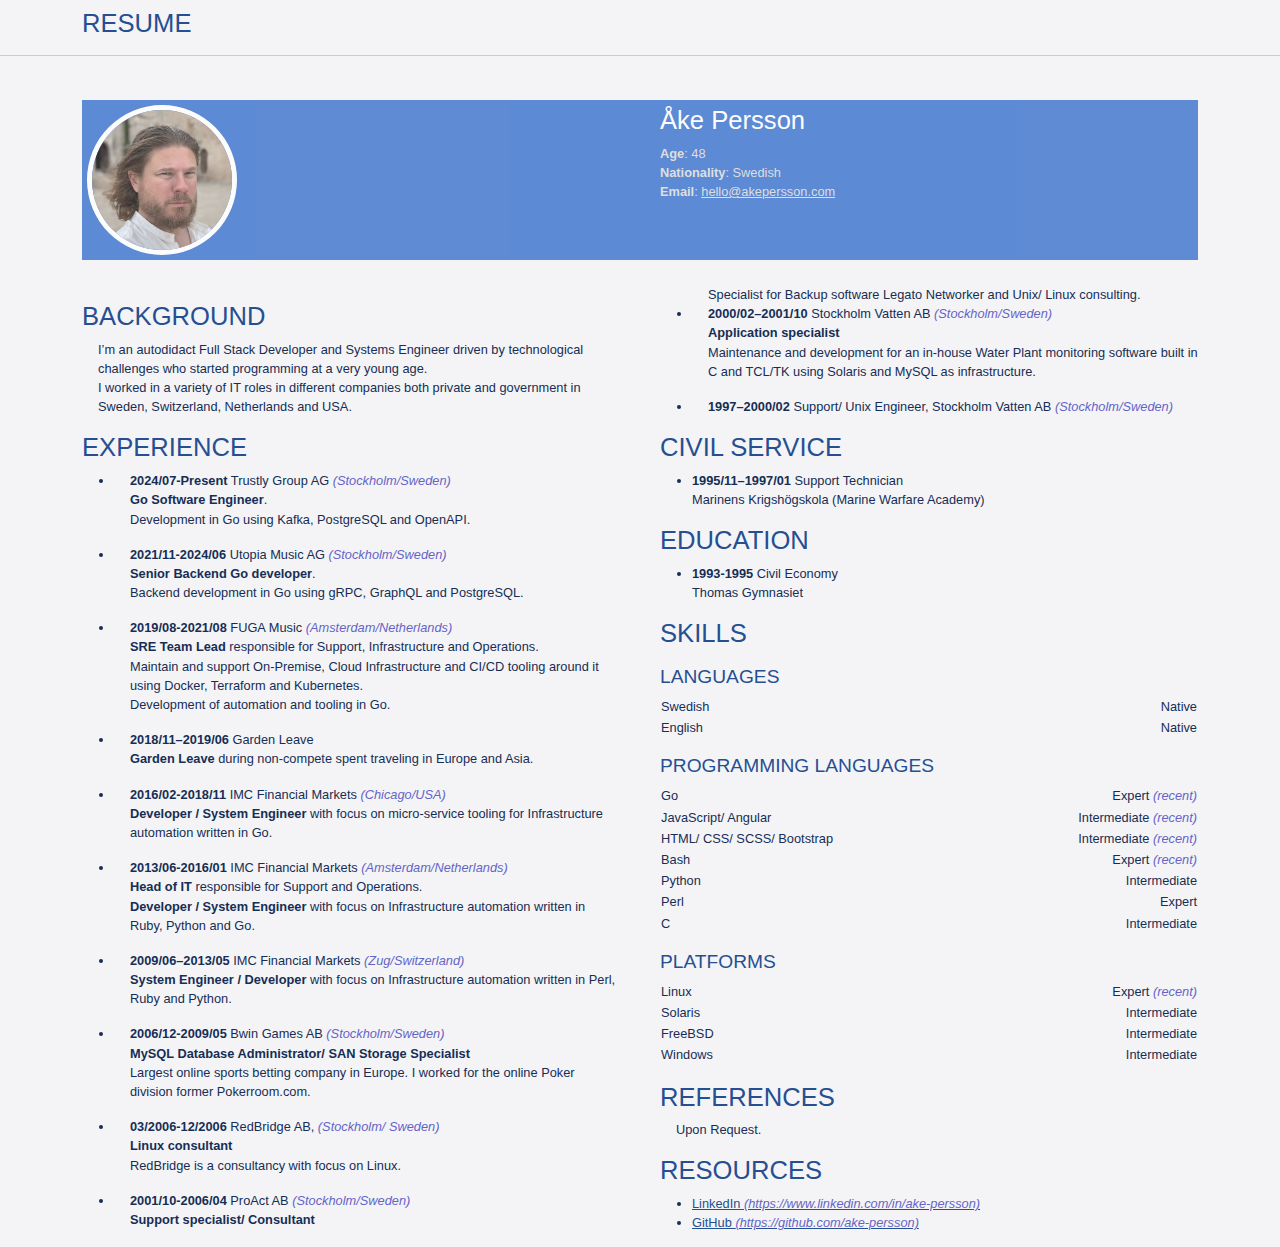
==== commit 35827d77: "fixup! update experience" ====
--- a/docs/index.html
+++ b/docs/index.html
@@ -49,7 +49,11 @@
 <section id="experience" class="doc-card">
 <h1>EXPERIENCE</h1>
 <ul>
-<li><p><strong>2021/11-Present</strong> Utopia Music AG
+<li><p><strong>2024/07-Present</strong> Trustly Group AG
+<em>(Stockholm/Sweden)</em><br />
+<strong>Go Software Engineer</strong>.<br />
+Development in Go using Kafka, PostgreSQL and OpenAPI.</p></li>
+<li><p><strong>2021/11-2024/06</strong> Utopia Music AG
 <em>(Stockholm/Sweden)</em><br />
 <strong>Senior Backend Go developer</strong>.<br />
 Backend development in Go using gRPC, GraphQL and PostgreSQL.</p></li>
--- a/docs/css/custom.css
+++ b/docs/css/custom.css
@@ -8,8 +8,8 @@
 /* Define colors */
 /* Import Bootstrap */
 /*!
- * Bootstrap  v5.3.2 (https://getbootstrap.com/)
- * Copyright 2011-2023 The Bootstrap Authors
+ * Bootstrap  v5.3.3 (https://getbootstrap.com/)
+ * Copyright 2011-2024 The Bootstrap Authors
  * Licensed under MIT (https://github.com/twbs/bootstrap/blob/main/LICENSE)
  */
 :root,
@@ -53,28 +53,28 @@
   --bs-danger-rgb: 220, 53, 69;
   --bs-light-rgb: 244, 244, 246;
   --bs-dark-rgb: 33, 37, 41;
-  --bs-primary-text-emphasis: #052c65;
-  --bs-secondary-text-emphasis: #2b2f32;
-  --bs-success-text-emphasis: #0a3622;
-  --bs-info-text-emphasis: #055160;
-  --bs-warning-text-emphasis: #664d03;
-  --bs-danger-text-emphasis: #58151c;
+  --bs-primary-text-emphasis: rgb(5.2, 44, 101.2);
+  --bs-secondary-text-emphasis: rgb(43.2, 46.8, 50);
+  --bs-success-text-emphasis: rgb(10, 54, 33.6);
+  --bs-info-text-emphasis: rgb(5.2, 80.8, 96);
+  --bs-warning-text-emphasis: rgb(102, 77.2, 2.8);
+  --bs-danger-text-emphasis: rgb(88, 21.2, 27.6);
   --bs-light-text-emphasis: #495057;
   --bs-dark-text-emphasis: #495057;
-  --bs-primary-bg-subtle: #cfe2ff;
-  --bs-secondary-bg-subtle: #e2e3e5;
-  --bs-success-bg-subtle: #d1e7dd;
-  --bs-info-bg-subtle: #cff4fc;
-  --bs-warning-bg-subtle: #fff3cd;
-  --bs-danger-bg-subtle: #f8d7da;
-  --bs-light-bg-subtle: #fcfcfd;
+  --bs-primary-bg-subtle: rgb(206.6, 226, 254.6);
+  --bs-secondary-bg-subtle: rgb(225.6, 227.4, 229);
+  --bs-success-bg-subtle: rgb(209, 231, 220.8);
+  --bs-info-bg-subtle: rgb(206.6, 244.4, 252);
+  --bs-warning-bg-subtle: rgb(255, 242.6, 205.4);
+  --bs-danger-bg-subtle: rgb(248, 214.6, 217.8);
+  --bs-light-bg-subtle: rgb(251.5, 252, 252.5);
   --bs-dark-bg-subtle: #ced4da;
-  --bs-primary-border-subtle: #9ec5fe;
-  --bs-secondary-border-subtle: #c4c8cb;
-  --bs-success-border-subtle: #a3cfbb;
-  --bs-info-border-subtle: #9eeaf9;
-  --bs-warning-border-subtle: #ffe69c;
-  --bs-danger-border-subtle: #f1aeb5;
+  --bs-primary-border-subtle: rgb(158.2, 197, 254.2);
+  --bs-secondary-border-subtle: rgb(196.2, 199.8, 203);
+  --bs-success-border-subtle: rgb(163, 207, 186.6);
+  --bs-info-border-subtle: rgb(158.2, 233.8, 249);
+  --bs-warning-border-subtle: rgb(255, 230.2, 155.8);
+  --bs-danger-border-subtle: rgb(241, 174.2, 180.6);
   --bs-light-border-subtle: #e9ecef;
   --bs-dark-border-subtle: #adb5bd;
   --bs-white-rgb: 255, 255, 255;
@@ -100,15 +100,15 @@
   --bs-tertiary-color-rgb: 22, 46, 85;
   --bs-tertiary-bg: #f8f9fa;
   --bs-tertiary-bg-rgb: 248, 249, 250;
-  --bs-heading-color: #264f92;
-  --bs-link-color: #264f92;
+  --bs-heading-color: rgb(37.7289719626, 78.8878504673, 145.7710280374);
+  --bs-link-color: rgb(37.7289719626, 78.8878504673, 145.7710280374);
   --bs-link-color-rgb: 38, 79, 146;
   --bs-link-decoration: underline;
   --bs-link-hover-color: #162e55;
   --bs-link-hover-color-rgb: 22, 46, 85;
   --bs-code-color: #d63384;
   --bs-highlight-color: rgb(22, 46, 85);
-  --bs-highlight-bg: #fff3cd;
+  --bs-highlight-bg: rgb(255, 242.6, 205.4);
   --bs-border-width: 1px;
   --bs-border-style: solid;
   --bs-border-color: #dee2e6;
@@ -147,46 +147,46 @@
   --bs-secondary-bg-rgb: 52, 58, 64;
   --bs-tertiary-color: rgba(222, 226, 230, 0.5);
   --bs-tertiary-color-rgb: 222, 226, 230;
-  --bs-tertiary-bg: #2b3035;
+  --bs-tertiary-bg: rgb(42.5, 47.5, 52.5);
   --bs-tertiary-bg-rgb: 43, 48, 53;
-  --bs-primary-text-emphasis: #6ea8fe;
-  --bs-secondary-text-emphasis: #a7acb1;
-  --bs-success-text-emphasis: #75b798;
-  --bs-info-text-emphasis: #6edff6;
-  --bs-warning-text-emphasis: #ffda6a;
-  --bs-danger-text-emphasis: #ea868f;
+  --bs-primary-text-emphasis: rgb(109.8, 168, 253.8);
+  --bs-secondary-text-emphasis: rgb(166.8, 172.2, 177);
+  --bs-success-text-emphasis: rgb(117, 183, 152.4);
+  --bs-info-text-emphasis: rgb(109.8, 223.2, 246);
+  --bs-warning-text-emphasis: rgb(255, 217.8, 106.2);
+  --bs-danger-text-emphasis: rgb(234, 133.8, 143.4);
   --bs-light-text-emphasis: #f8f9fa;
   --bs-dark-text-emphasis: #dee2e6;
-  --bs-primary-bg-subtle: #031633;
-  --bs-secondary-bg-subtle: #161719;
-  --bs-success-bg-subtle: #051b11;
-  --bs-info-bg-subtle: #032830;
-  --bs-warning-bg-subtle: #332701;
-  --bs-danger-bg-subtle: #2c0b0e;
+  --bs-primary-bg-subtle: rgb(2.6, 22, 50.6);
+  --bs-secondary-bg-subtle: rgb(21.6, 23.4, 25);
+  --bs-success-bg-subtle: rgb(5, 27, 16.8);
+  --bs-info-bg-subtle: rgb(2.6, 40.4, 48);
+  --bs-warning-bg-subtle: rgb(51, 38.6, 1.4);
+  --bs-danger-bg-subtle: rgb(44, 10.6, 13.8);
   --bs-light-bg-subtle: #343a40;
   --bs-dark-bg-subtle: #1a1d20;
-  --bs-primary-border-subtle: #084298;
-  --bs-secondary-border-subtle: #41464b;
-  --bs-success-border-subtle: #0f5132;
-  --bs-info-border-subtle: #087990;
-  --bs-warning-border-subtle: #997404;
-  --bs-danger-border-subtle: #842029;
+  --bs-primary-border-subtle: rgb(7.8, 66, 151.8);
+  --bs-secondary-border-subtle: rgb(64.8, 70.2, 75);
+  --bs-success-border-subtle: rgb(15, 81, 50.4);
+  --bs-info-border-subtle: rgb(7.8, 121.2, 144);
+  --bs-warning-border-subtle: rgb(153, 115.8, 4.2);
+  --bs-danger-border-subtle: rgb(132, 31.8, 41.4);
   --bs-light-border-subtle: #495057;
   --bs-dark-border-subtle: #343a40;
   --bs-heading-color: inherit;
-  --bs-link-color: #6ea8fe;
-  --bs-link-hover-color: #8bb9fe;
+  --bs-link-color: rgb(109.8, 168, 253.8);
+  --bs-link-hover-color: rgb(138.84, 185.4, 254.04);
   --bs-link-color-rgb: 110, 168, 254;
   --bs-link-hover-color-rgb: 139, 185, 254;
-  --bs-code-color: #e685b5;
+  --bs-code-color: rgb(230.4, 132.6, 181.2);
   --bs-highlight-color: #dee2e6;
-  --bs-highlight-bg: #664d03;
+  --bs-highlight-bg: rgb(102, 77.2, 2.8);
   --bs-border-color: #495057;
   --bs-border-color-translucent: rgba(255, 255, 255, 0.15);
-  --bs-form-valid-color: #75b798;
-  --bs-form-valid-border-color: #75b798;
-  --bs-form-invalid-color: #ea868f;
-  --bs-form-invalid-border-color: #ea868f;
+  --bs-form-valid-color: rgb(117, 183, 152.4);
+  --bs-form-valid-border-color: rgb(117, 183, 152.4);
+  --bs-form-invalid-color: rgb(234, 133.8, 143.4);
+  --bs-form-invalid-border-color: rgb(234, 133.8, 143.4);
 }
 
 *,
@@ -1924,13 +1924,13 @@
 
 .table-primary {
   --bs-table-color: #000;
-  --bs-table-bg: #cfe2ff;
-  --bs-table-border-color: #a6b5cc;
-  --bs-table-striped-bg: #c5d7f2;
+  --bs-table-bg: rgb(206.6, 226, 254.6);
+  --bs-table-border-color: rgb(165.28, 180.8, 203.68);
+  --bs-table-striped-bg: rgb(196.27, 214.7, 241.87);
   --bs-table-striped-color: #000;
-  --bs-table-active-bg: #bacbe6;
+  --bs-table-active-bg: rgb(185.94, 203.4, 229.14);
   --bs-table-active-color: #000;
-  --bs-table-hover-bg: #bfd1ec;
+  --bs-table-hover-bg: rgb(191.105, 209.05, 235.505);
   --bs-table-hover-color: #000;
   color: var(--bs-table-color);
   border-color: var(--bs-table-border-color);
@@ -1938,13 +1938,13 @@
 
 .table-secondary {
   --bs-table-color: #000;
-  --bs-table-bg: #e2e3e5;
-  --bs-table-border-color: #b5b6b7;
-  --bs-table-striped-bg: #d7d8da;
+  --bs-table-bg: rgb(225.6, 227.4, 229);
+  --bs-table-border-color: rgb(180.48, 181.92, 183.2);
+  --bs-table-striped-bg: rgb(214.32, 216.03, 217.55);
   --bs-table-striped-color: #000;
-  --bs-table-active-bg: #cbccce;
+  --bs-table-active-bg: rgb(203.04, 204.66, 206.1);
   --bs-table-active-color: #000;
-  --bs-table-hover-bg: #d1d2d4;
+  --bs-table-hover-bg: rgb(208.68, 210.345, 211.825);
   --bs-table-hover-color: #000;
   color: var(--bs-table-color);
   border-color: var(--bs-table-border-color);
@@ -1952,13 +1952,13 @@
 
 .table-success {
   --bs-table-color: #000;
-  --bs-table-bg: #d1e7dd;
-  --bs-table-border-color: #a7b9b1;
-  --bs-table-striped-bg: #c7dbd2;
+  --bs-table-bg: rgb(209, 231, 220.8);
+  --bs-table-border-color: rgb(167.2, 184.8, 176.64);
+  --bs-table-striped-bg: rgb(198.55, 219.45, 209.76);
   --bs-table-striped-color: #000;
-  --bs-table-active-bg: #bcd0c7;
+  --bs-table-active-bg: rgb(188.1, 207.9, 198.72);
   --bs-table-active-color: #000;
-  --bs-table-hover-bg: #c1d6cc;
+  --bs-table-hover-bg: rgb(193.325, 213.675, 204.24);
   --bs-table-hover-color: #000;
   color: var(--bs-table-color);
   border-color: var(--bs-table-border-color);
@@ -1966,13 +1966,13 @@
 
 .table-info {
   --bs-table-color: #000;
-  --bs-table-bg: #cff4fc;
-  --bs-table-border-color: #a6c3ca;
-  --bs-table-striped-bg: #c5e8ef;
+  --bs-table-bg: rgb(206.6, 244.4, 252);
+  --bs-table-border-color: rgb(165.28, 195.52, 201.6);
+  --bs-table-striped-bg: rgb(196.27, 232.18, 239.4);
   --bs-table-striped-color: #000;
-  --bs-table-active-bg: #badce3;
+  --bs-table-active-bg: rgb(185.94, 219.96, 226.8);
   --bs-table-active-color: #000;
-  --bs-table-hover-bg: #bfe2e9;
+  --bs-table-hover-bg: rgb(191.105, 226.07, 233.1);
   --bs-table-hover-color: #000;
   color: var(--bs-table-color);
   border-color: var(--bs-table-border-color);
@@ -1980,13 +1980,13 @@
 
 .table-warning {
   --bs-table-color: #000;
-  --bs-table-bg: #fff3cd;
-  --bs-table-border-color: #ccc2a4;
-  --bs-table-striped-bg: #f2e7c3;
+  --bs-table-bg: rgb(255, 242.6, 205.4);
+  --bs-table-border-color: rgb(204, 194.08, 164.32);
+  --bs-table-striped-bg: rgb(242.25, 230.47, 195.13);
   --bs-table-striped-color: #000;
-  --bs-table-active-bg: #e6dbb9;
+  --bs-table-active-bg: rgb(229.5, 218.34, 184.86);
   --bs-table-active-color: #000;
-  --bs-table-hover-bg: #ece1be;
+  --bs-table-hover-bg: rgb(235.875, 224.405, 189.995);
   --bs-table-hover-color: #000;
   color: var(--bs-table-color);
   border-color: var(--bs-table-border-color);
@@ -1994,13 +1994,13 @@
 
 .table-danger {
   --bs-table-color: #000;
-  --bs-table-bg: #f8d7da;
-  --bs-table-border-color: #c6acae;
-  --bs-table-striped-bg: #eccccf;
+  --bs-table-bg: rgb(248, 214.6, 217.8);
+  --bs-table-border-color: rgb(198.4, 171.68, 174.24);
+  --bs-table-striped-bg: rgb(235.6, 203.87, 206.91);
   --bs-table-striped-color: #000;
-  --bs-table-active-bg: #dfc2c4;
+  --bs-table-active-bg: rgb(223.2, 193.14, 196.02);
   --bs-table-active-color: #000;
-  --bs-table-hover-bg: #e5c7ca;
+  --bs-table-hover-bg: rgb(229.4, 198.505, 201.465);
   --bs-table-hover-color: #000;
   color: var(--bs-table-color);
   border-color: var(--bs-table-border-color);
@@ -2009,12 +2009,12 @@
 .table-light {
   --bs-table-color: #000;
   --bs-table-bg: rgba(244, 244, 246, 0.95);
-  --bs-table-border-color: rgba(191, 191, 193, 0.96);
-  --bs-table-striped-bg: rgba(231, 231, 232, 0.9525);
+  --bs-table-border-color: rgba(191.175257732, 191.175257732, 192.7422680412, 0.96);
+  --bs-table-striped-bg: rgba(230.5863874346, 230.5863874346, 232.4764397906, 0.9525);
   --bs-table-striped-color: #000;
-  --bs-table-active-bg: rgba(217, 217, 219, 0.955);
+  --bs-table-active-bg: rgba(217.3125, 217.3125, 219.09375, 0.955);
   --bs-table-active-color: #000;
-  --bs-table-hover-bg: rgba(224, 224, 226, 0.95375);
+  --bs-table-hover-bg: rgba(223.9321148825, 223.9321148825, 225.7676240209, 0.95375);
   --bs-table-hover-color: #000;
   color: var(--bs-table-color);
   border-color: var(--bs-table-border-color);
@@ -2023,12 +2023,12 @@
 .table-dark {
   --bs-table-color: #fff;
   --bs-table-bg: #212529;
-  --bs-table-border-color: #4d5154;
-  --bs-table-striped-bg: #2c3034;
+  --bs-table-border-color: rgb(77.4, 80.6, 83.8);
+  --bs-table-striped-bg: rgb(44.1, 47.9, 51.7);
   --bs-table-striped-color: #fff;
-  --bs-table-active-bg: #373b3e;
+  --bs-table-active-bg: rgb(55.2, 58.8, 62.4);
   --bs-table-active-color: #fff;
-  --bs-table-hover-bg: #323539;
+  --bs-table-hover-bg: rgb(49.65, 53.35, 57.05);
   --bs-table-hover-color: #fff;
   color: var(--bs-table-color);
   border-color: var(--bs-table-border-color);
@@ -2128,7 +2128,7 @@
 .form-control:focus {
   color: var(--bs-body-color);
   background-color: var(--bs-body-bg);
-  border-color: #86b7fe;
+  border-color: rgb(134, 182.5, 254);
   outline: 0;
   box-shadow: 0 0 0 0.25rem rgba(13, 110, 253, 0.25);
 }
@@ -2273,7 +2273,7 @@
   }
 }
 .form-select:focus {
-  border-color: #86b7fe;
+  border-color: rgb(134, 182.5, 254);
   outline: 0;
   box-shadow: 0 0 0 0.25rem rgba(13, 110, 253, 0.25);
 }
@@ -2357,7 +2357,7 @@
   filter: brightness(90%);
 }
 .form-check-input:focus {
-  border-color: #86b7fe;
+  border-color: rgb(134, 182.5, 254);
   outline: 0;
   box-shadow: 0 0 0 0.25rem rgba(13, 110, 253, 0.25);
 }
@@ -2404,7 +2404,7 @@
   }
 }
 .form-switch .form-check-input:focus {
-  --bs-form-switch-bg: url("data:image/svg+xml,%3csvg xmlns='http://www.w3.org/2000/svg' viewBox='-4 -4 8 8'%3e%3ccircle r='3' fill='%2386b7fe'/%3e%3c/svg%3e");
+  --bs-form-switch-bg: url("data:image/svg+xml,%3csvg xmlns='http://www.w3.org/2000/svg' viewBox='-4 -4 8 8'%3e%3ccircle r='3' fill='rgb%28134, 182.5, 254%29'/%3e%3c/svg%3e");
 }
 .form-switch .form-check-input:checked {
   background-position: right center;
@@ -2474,7 +2474,7 @@
   }
 }
 .form-range::-webkit-slider-thumb:active {
-  background-color: #b6d4fe;
+  background-color: rgb(182.4, 211.5, 254.4);
 }
 .form-range::-webkit-slider-runnable-track {
   width: 100%;
@@ -2500,7 +2500,7 @@
   }
 }
 .form-range::-moz-range-thumb:active {
-  background-color: #b6d4fe;
+  background-color: rgb(182.4, 211.5, 254.4);
 }
 .form-range::-moz-range-track {
   width: 100%;
@@ -2949,6 +2949,9 @@
 .btn-check:checked + .btn:focus-visible, :not(.btn-check) + .btn:active:focus-visible, .btn:first-child:active:focus-visible, .btn.active:focus-visible, .btn.show:focus-visible {
   box-shadow: var(--bs-btn-focus-box-shadow);
 }
+.btn-check:checked:focus-visible + .btn {
+  box-shadow: var(--bs-btn-focus-box-shadow);
+}
 .btn:disabled, .btn.disabled, fieldset:disabled .btn {
   color: var(--bs-btn-disabled-color);
   pointer-events: none;
@@ -2962,12 +2965,12 @@
   --bs-btn-bg: #0d6efd;
   --bs-btn-border-color: #0d6efd;
   --bs-btn-hover-color: #fff;
-  --bs-btn-hover-bg: #0b5ed7;
-  --bs-btn-hover-border-color: #0a58ca;
+  --bs-btn-hover-bg: rgb(11.05, 93.5, 215.05);
+  --bs-btn-hover-border-color: rgb(10.4, 88, 202.4);
   --bs-btn-focus-shadow-rgb: 49, 132, 253;
   --bs-btn-active-color: #fff;
-  --bs-btn-active-bg: #0a58ca;
-  --bs-btn-active-border-color: #0a53be;
+  --bs-btn-active-bg: rgb(10.4, 88, 202.4);
+  --bs-btn-active-border-color: rgb(9.75, 82.5, 189.75);
   --bs-btn-active-shadow: inset 0 3px 5px rgba(0, 0, 0, 0.125);
   --bs-btn-disabled-color: #fff;
   --bs-btn-disabled-bg: #0d6efd;
@@ -2979,12 +2982,12 @@
   --bs-btn-bg: #6c757d;
   --bs-btn-border-color: #6c757d;
   --bs-btn-hover-color: #fff;
-  --bs-btn-hover-bg: #5c636a;
-  --bs-btn-hover-border-color: #565e64;
+  --bs-btn-hover-bg: rgb(91.8, 99.45, 106.25);
+  --bs-btn-hover-border-color: rgb(86.4, 93.6, 100);
   --bs-btn-focus-shadow-rgb: 130, 138, 145;
   --bs-btn-active-color: #fff;
-  --bs-btn-active-bg: #565e64;
-  --bs-btn-active-border-color: #51585e;
+  --bs-btn-active-bg: rgb(86.4, 93.6, 100);
+  --bs-btn-active-border-color: rgb(81, 87.75, 93.75);
   --bs-btn-active-shadow: inset 0 3px 5px rgba(0, 0, 0, 0.125);
   --bs-btn-disabled-color: #fff;
   --bs-btn-disabled-bg: #6c757d;
@@ -2996,12 +2999,12 @@
   --bs-btn-bg: #198754;
   --bs-btn-border-color: #198754;
   --bs-btn-hover-color: #fff;
-  --bs-btn-hover-bg: #157347;
-  --bs-btn-hover-border-color: #146c43;
+  --bs-btn-hover-bg: rgb(21.25, 114.75, 71.4);
+  --bs-btn-hover-border-color: rgb(20, 108, 67.2);
   --bs-btn-focus-shadow-rgb: 60, 153, 110;
   --bs-btn-active-color: #fff;
-  --bs-btn-active-bg: #146c43;
-  --bs-btn-active-border-color: #13653f;
+  --bs-btn-active-bg: rgb(20, 108, 67.2);
+  --bs-btn-active-border-color: rgb(18.75, 101.25, 63);
   --bs-btn-active-shadow: inset 0 3px 5px rgba(0, 0, 0, 0.125);
   --bs-btn-disabled-color: #fff;
   --bs-btn-disabled-bg: #198754;
@@ -3013,12 +3016,12 @@
   --bs-btn-bg: #0dcaf0;
   --bs-btn-border-color: #0dcaf0;
   --bs-btn-hover-color: #000;
-  --bs-btn-hover-bg: #31d2f2;
-  --bs-btn-hover-border-color: #25cff2;
+  --bs-btn-hover-bg: rgb(49.3, 209.95, 242.25);
+  --bs-btn-hover-border-color: rgb(37.2, 207.3, 241.5);
   --bs-btn-focus-shadow-rgb: 11, 172, 204;
   --bs-btn-active-color: #000;
-  --bs-btn-active-bg: #3dd5f3;
-  --bs-btn-active-border-color: #25cff2;
+  --bs-btn-active-bg: rgb(61.4, 212.6, 243);
+  --bs-btn-active-border-color: rgb(37.2, 207.3, 241.5);
   --bs-btn-active-shadow: inset 0 3px 5px rgba(0, 0, 0, 0.125);
   --bs-btn-disabled-color: #000;
   --bs-btn-disabled-bg: #0dcaf0;
@@ -3030,12 +3033,12 @@
   --bs-btn-bg: #ffc107;
   --bs-btn-border-color: #ffc107;
   --bs-btn-hover-color: #000;
-  --bs-btn-hover-bg: #ffca2c;
-  --bs-btn-hover-border-color: #ffc720;
+  --bs-btn-hover-bg: rgb(255, 202.3, 44.2);
+  --bs-btn-hover-border-color: rgb(255, 199.2, 31.8);
   --bs-btn-focus-shadow-rgb: 217, 164, 6;
   --bs-btn-active-color: #000;
-  --bs-btn-active-bg: #ffcd39;
-  --bs-btn-active-border-color: #ffc720;
+  --bs-btn-active-bg: rgb(255, 205.4, 56.6);
+  --bs-btn-active-border-color: rgb(255, 199.2, 31.8);
   --bs-btn-active-shadow: inset 0 3px 5px rgba(0, 0, 0, 0.125);
   --bs-btn-disabled-color: #000;
   --bs-btn-disabled-bg: #ffc107;
@@ -3047,12 +3050,12 @@
   --bs-btn-bg: #dc3545;
   --bs-btn-border-color: #dc3545;
   --bs-btn-hover-color: #fff;
-  --bs-btn-hover-bg: #bb2d3b;
-  --bs-btn-hover-border-color: #b02a37;
+  --bs-btn-hover-bg: rgb(187, 45.05, 58.65);
+  --bs-btn-hover-border-color: rgb(176, 42.4, 55.2);
   --bs-btn-focus-shadow-rgb: 225, 83, 97;
   --bs-btn-active-color: #fff;
-  --bs-btn-active-bg: #b02a37;
-  --bs-btn-active-border-color: #a52834;
+  --bs-btn-active-bg: rgb(176, 42.4, 55.2);
+  --bs-btn-active-border-color: rgb(165, 39.75, 51.75);
   --bs-btn-active-shadow: inset 0 3px 5px rgba(0, 0, 0, 0.125);
   --bs-btn-disabled-color: #fff;
   --bs-btn-disabled-bg: #dc3545;
@@ -3064,12 +3067,12 @@
   --bs-btn-bg: rgba(244, 244, 246, 0.95);
   --bs-btn-border-color: rgba(244, 244, 246, 0.95);
   --bs-btn-hover-color: #000;
-  --bs-btn-hover-bg: rgba(204, 204, 206, 0.9575);
-  --bs-btn-hover-border-color: rgba(191, 191, 193, 0.96);
+  --bs-btn-hover-bg: rgba(204.1761658031, 204.1761658031, 205.8497409326, 0.9575);
+  --bs-btn-hover-border-color: rgba(191.175257732, 191.175257732, 192.7422680412, 0.96);
   --bs-btn-focus-shadow-rgb: 204, 204, 206;
   --bs-btn-active-color: #000;
-  --bs-btn-active-bg: rgba(191, 191, 193, 0.96);
-  --bs-btn-active-border-color: rgba(178, 178, 180, 0.9625);
+  --bs-btn-active-bg: rgba(191.175257732, 191.175257732, 192.7422680412, 0.96);
+  --bs-btn-active-border-color: rgba(178.3076923077, 178.3076923077, 179.7692307692, 0.9625);
   --bs-btn-active-shadow: inset 0 3px 5px rgba(0, 0, 0, 0.125);
   --bs-btn-disabled-color: #000;
   --bs-btn-disabled-bg: rgba(244, 244, 246, 0.95);
@@ -3081,12 +3084,12 @@
   --bs-btn-bg: #212529;
   --bs-btn-border-color: #212529;
   --bs-btn-hover-color: #fff;
-  --bs-btn-hover-bg: #424649;
-  --bs-btn-hover-border-color: #373b3e;
+  --bs-btn-hover-bg: rgb(66.3, 69.7, 73.1);
+  --bs-btn-hover-border-color: rgb(55.2, 58.8, 62.4);
   --bs-btn-focus-shadow-rgb: 66, 70, 73;
   --bs-btn-active-color: #fff;
-  --bs-btn-active-bg: #4d5154;
-  --bs-btn-active-border-color: #373b3e;
+  --bs-btn-active-bg: rgb(77.4, 80.6, 83.8);
+  --bs-btn-active-border-color: rgb(55.2, 58.8, 62.4);
   --bs-btn-active-shadow: inset 0 3px 5px rgba(0, 0, 0, 0.125);
   --bs-btn-disabled-color: #fff;
   --bs-btn-disabled-bg: #212529;
@@ -3241,7 +3244,7 @@
   --bs-btn-disabled-color: #6c757d;
   --bs-btn-disabled-border-color: transparent;
   --bs-btn-box-shadow: 0 0 0 #000;
-  --bs-btn-focus-shadow-rgb: 71, 105, 162;
+  --bs-btn-focus-shadow-rgb: 70, 105, 162;
   text-decoration: underline;
 }
 .btn-link:focus-visible {
@@ -4480,12 +4483,11 @@
   --bs-accordion-btn-padding-y: 1rem;
   --bs-accordion-btn-color: var(--bs-body-color);
   --bs-accordion-btn-bg: var(--bs-accordion-bg);
-  --bs-accordion-btn-icon: url("data:image/svg+xml,%3csvg xmlns='http://www.w3.org/2000/svg' viewBox='0 0 16 16' fill='rgb%2822, 46, 85%29'%3e%3cpath fill-rule='evenodd' d='M1.646 4.646a.5.5 0 0 1 .708 0L8 10.293l5.646-5.647a.5.5 0 0 1 .708.708l-6 6a.5.5 0 0 1-.708 0l-6-6a.5.5 0 0 1 0-.708z'/%3e%3c/svg%3e");
+  --bs-accordion-btn-icon: url("data:image/svg+xml,%3csvg xmlns='http://www.w3.org/2000/svg' viewBox='0 0 16 16' fill='none' stroke='rgb%2822, 46, 85%29' stroke-linecap='round' stroke-linejoin='round'%3e%3cpath d='M2 5L8 11L14 5'/%3e%3c/svg%3e");
   --bs-accordion-btn-icon-width: 1.25rem;
   --bs-accordion-btn-icon-transform: rotate(-180deg);
   --bs-accordion-btn-icon-transition: transform 0.2s ease-in-out;
-  --bs-accordion-btn-active-icon: url("data:image/svg+xml,%3csvg xmlns='http://www.w3.org/2000/svg' viewBox='0 0 16 16' fill='%23052c65'%3e%3cpath fill-rule='evenodd' d='M1.646 4.646a.5.5 0 0 1 .708 0L8 10.293l5.646-5.647a.5.5 0 0 1 .708.708l-6 6a.5.5 0 0 1-.708 0l-6-6a.5.5 0 0 1 0-.708z'/%3e%3c/svg%3e");
-  --bs-accordion-btn-focus-border-color: #86b7fe;
+  --bs-accordion-btn-active-icon: url("data:image/svg+xml,%3csvg xmlns='http://www.w3.org/2000/svg' viewBox='0 0 16 16' fill='none' stroke='rgb%285.2, 44, 101.2%29' stroke-linecap='round' stroke-linejoin='round'%3e%3cpath d='M2 5L8 11L14 5'/%3e%3c/svg%3e");
   --bs-accordion-btn-focus-box-shadow: 0 0 0 0.25rem rgba(13, 110, 253, 0.25);
   --bs-accordion-body-padding-x: 1.25rem;
   --bs-accordion-body-padding-y: 1rem;
@@ -4543,7 +4545,6 @@
 }
 .accordion-button:focus {
   z-index: 3;
-  border-color: var(--bs-accordion-btn-focus-border-color);
   outline: 0;
   box-shadow: var(--bs-accordion-btn-focus-box-shadow);
 }
@@ -4561,7 +4562,7 @@
   border-top-left-radius: var(--bs-accordion-border-radius);
   border-top-right-radius: var(--bs-accordion-border-radius);
 }
-.accordion-item:first-of-type .accordion-button {
+.accordion-item:first-of-type > .accordion-header .accordion-button {
   border-top-left-radius: var(--bs-accordion-inner-border-radius);
   border-top-right-radius: var(--bs-accordion-inner-border-radius);
 }
@@ -4572,11 +4573,11 @@
   border-bottom-right-radius: var(--bs-accordion-border-radius);
   border-bottom-left-radius: var(--bs-accordion-border-radius);
 }
-.accordion-item:last-of-type .accordion-button.collapsed {
+.accordion-item:last-of-type > .accordion-header .accordion-button.collapsed {
   border-bottom-right-radius: var(--bs-accordion-inner-border-radius);
   border-bottom-left-radius: var(--bs-accordion-inner-border-radius);
 }
-.accordion-item:last-of-type .accordion-collapse {
+.accordion-item:last-of-type > .accordion-collapse {
   border-bottom-right-radius: var(--bs-accordion-border-radius);
   border-bottom-left-radius: var(--bs-accordion-border-radius);
 }
@@ -4585,27 +4586,27 @@
   padding: var(--bs-accordion-body-padding-y) var(--bs-accordion-body-padding-x);
 }
 
-.accordion-flush .accordion-collapse {
-  border-width: 0;
-}
-.accordion-flush .accordion-item {
+.accordion-flush > .accordion-item {
   border-right: 0;
   border-left: 0;
   border-radius: 0;
 }
-.accordion-flush .accordion-item:first-child {
+.accordion-flush > .accordion-item:first-child {
   border-top: 0;
 }
-.accordion-flush .accordion-item:last-child {
+.accordion-flush > .accordion-item:last-child {
   border-bottom: 0;
 }
-.accordion-flush .accordion-item .accordion-button, .accordion-flush .accordion-item .accordion-button.collapsed {
+.accordion-flush > .accordion-item > .accordion-header .accordion-button, .accordion-flush > .accordion-item > .accordion-header .accordion-button.collapsed {
   border-radius: 0;
 }
+.accordion-flush > .accordion-item > .accordion-collapse {
+  border-radius: 0;
+}
 
 [data-bs-theme=dark] .accordion-button::after {
-  --bs-accordion-btn-icon: url("data:image/svg+xml,%3csvg xmlns='http://www.w3.org/2000/svg' viewBox='0 0 16 16' fill='%236ea8fe'%3e%3cpath fill-rule='evenodd' d='M1.646 4.646a.5.5 0 0 1 .708 0L8 10.293l5.646-5.647a.5.5 0 0 1 .708.708l-6 6a.5.5 0 0 1-.708 0l-6-6a.5.5 0 0 1 0-.708z'/%3e%3c/svg%3e");
-  --bs-accordion-btn-active-icon: url("data:image/svg+xml,%3csvg xmlns='http://www.w3.org/2000/svg' viewBox='0 0 16 16' fill='%236ea8fe'%3e%3cpath fill-rule='evenodd' d='M1.646 4.646a.5.5 0 0 1 .708 0L8 10.293l5.646-5.647a.5.5 0 0 1 .708.708l-6 6a.5.5 0 0 1-.708 0l-6-6a.5.5 0 0 1 0-.708z'/%3e%3c/svg%3e");
+  --bs-accordion-btn-icon: url("data:image/svg+xml,%3csvg xmlns='http://www.w3.org/2000/svg' viewBox='0 0 16 16' fill='rgb%28109.8, 168, 253.8%29'%3e%3cpath fill-rule='evenodd' d='M1.646 4.646a.5.5 0 0 1 .708 0L8 10.293l5.646-5.647a.5.5 0 0 1 .708.708l-6 6a.5.5 0 0 1-.708 0l-6-6a.5.5 0 0 1 0-.708z'/%3e%3c/svg%3e");
+  --bs-accordion-btn-active-icon: url("data:image/svg+xml,%3csvg xmlns='http://www.w3.org/2000/svg' viewBox='0 0 16 16' fill='rgb%28109.8, 168, 253.8%29'%3e%3cpath fill-rule='evenodd' d='M1.646 4.646a.5.5 0 0 1 .708 0L8 10.293l5.646-5.647a.5.5 0 0 1 .708.708l-6 6a.5.5 0 0 1-.708 0l-6-6a.5.5 0 0 1 0-.708z'/%3e%3c/svg%3e");
 }
 
 .breadcrumb {
@@ -5481,7 +5482,6 @@
   display: flex;
   flex-shrink: 0;
   align-items: center;
-  justify-content: space-between;
   padding: var(--bs-modal-header-padding);
   border-bottom: var(--bs-modal-header-border-width) solid var(--bs-modal-header-border-color);
   border-top-left-radius: var(--bs-modal-inner-border-radius);
@@ -5778,7 +5778,7 @@
   --bs-popover-header-padding-x: 1rem;
   --bs-popover-header-padding-y: 0.5rem;
   --bs-popover-header-font-size: 0.8rem;
-  --bs-popover-header-color: #264f92;
+  --bs-popover-header-color: rgb(37.7289719626, 78.8878504673, 145.7710280374);
   --bs-popover-header-bg: var(--bs-secondary-bg);
   --bs-popover-body-padding-x: 1rem;
   --bs-popover-body-padding-y: 1rem;
@@ -6046,20 +6046,12 @@
   background-size: 100% 100%;
 }
 
-/* rtl:options: {
-  "autoRename": true,
-  "stringMap":[ {
-    "name"    : "prev-next",
-    "search"  : "prev",
-    "replace" : "next"
-  } ]
-} */
 .carousel-control-prev-icon {
-  background-image: url("data:image/svg+xml,%3csvg xmlns='http://www.w3.org/2000/svg' viewBox='0 0 16 16' fill='%23fff'%3e%3cpath d='M11.354 1.646a.5.5 0 0 1 0 .708L5.707 8l5.647 5.646a.5.5 0 0 1-.708.708l-6-6a.5.5 0 0 1 0-.708l6-6a.5.5 0 0 1 .708 0z'/%3e%3c/svg%3e");
+  background-image: url("data:image/svg+xml,%3csvg xmlns='http://www.w3.org/2000/svg' viewBox='0 0 16 16' fill='%23fff'%3e%3cpath d='M11.354 1.646a.5.5 0 0 1 0 .708L5.707 8l5.647 5.646a.5.5 0 0 1-.708.708l-6-6a.5.5 0 0 1 0-.708l6-6a.5.5 0 0 1 .708 0z'/%3e%3c/svg%3e") /*rtl:url("data:image/svg+xml,%3csvg xmlns='http://www.w3.org/2000/svg' viewBox='0 0 16 16' fill='%23fff'%3e%3cpath d='M4.646 1.646a.5.5 0 0 1 .708 0l6 6a.5.5 0 0 1 0 .708l-6 6a.5.5 0 0 1-.708-.708L10.293 8 4.646 2.354a.5.5 0 0 1 0-.708z'/%3e%3c/svg%3e")*/;
 }
 
 .carousel-control-next-icon {
-  background-image: url("data:image/svg+xml,%3csvg xmlns='http://www.w3.org/2000/svg' viewBox='0 0 16 16' fill='%23fff'%3e%3cpath d='M4.646 1.646a.5.5 0 0 1 .708 0l6 6a.5.5 0 0 1 0 .708l-6 6a.5.5 0 0 1-.708-.708L10.293 8 4.646 2.354a.5.5 0 0 1 0-.708z'/%3e%3c/svg%3e");
+  background-image: url("data:image/svg+xml,%3csvg xmlns='http://www.w3.org/2000/svg' viewBox='0 0 16 16' fill='%23fff'%3e%3cpath d='M4.646 1.646a.5.5 0 0 1 .708 0l6 6a.5.5 0 0 1 0 .708l-6 6a.5.5 0 0 1-.708-.708L10.293 8 4.646 2.354a.5.5 0 0 1 0-.708z'/%3e%3c/svg%3e") /*rtl:url("data:image/svg+xml,%3csvg xmlns='http://www.w3.org/2000/svg' viewBox='0 0 16 16' fill='%23fff'%3e%3cpath d='M11.354 1.646a.5.5 0 0 1 0 .708L5.707 8l5.647 5.646a.5.5 0 0 1-.708.708l-6-6a.5.5 0 0 1 0-.708l6-6a.5.5 0 0 1 .708 0z'/%3e%3c/svg%3e")*/;
 }
 
 .carousel-indicators {
@@ -6679,14 +6671,11 @@
 .offcanvas-header {
   display: flex;
   align-items: center;
-  justify-content: space-between;
   padding: var(--bs-offcanvas-padding-y) var(--bs-offcanvas-padding-x);
 }
 .offcanvas-header .btn-close {
   padding: calc(var(--bs-offcanvas-padding-y) * 0.5) calc(var(--bs-offcanvas-padding-x) * 0.5);
-  margin-top: calc(-0.5 * var(--bs-offcanvas-padding-y));
-  margin-right: calc(-0.5 * var(--bs-offcanvas-padding-x));
-  margin-bottom: calc(-0.5 * var(--bs-offcanvas-padding-y));
+  margin: calc(-0.5 * var(--bs-offcanvas-padding-y)) calc(-0.5 * var(--bs-offcanvas-padding-x)) calc(-0.5 * var(--bs-offcanvas-padding-y)) auto;
 }
 
 .offcanvas-title {
@@ -11879,7 +11868,7 @@
     }
   }
   .navbar {
-    border-bottom: 1px solid #cacad4;
+    border-bottom: 1px solid rgb(201.925, 201.925, 211.575);
   }
   .container .head {
     margin-top: 100px;
@@ -11888,7 +11877,7 @@
 .container .head {
   column-count: 2;
   column-gap: 40px;
-  background-color: #3870cc;
+  background-color: rgb(56.4018691589, 112.476635514, 203.5981308411);
   opacity: 0.8;
   padding: 5px;
   margin-bottom: 25px;
@@ -11904,7 +11893,7 @@
   color: white;
 }
 .container .head a, .container .head p {
-  color: #d9d9d9;
+  color: rgb(216.75, 216.75, 216.75);
   margin-left: 0px;
 }
 .container .doc {
@@ -11932,11 +11921,11 @@
   font-size: 1.2rem;
 }
 .graph table th:first-child {
-  color: #89abe1;
+  color: rgb(137.4299065421, 170.6261682243, 224.5700934579);
 }
 .graph table th:nth-child(2) {
   text-align: right;
-  color: #3870cc;
+  color: rgb(56.4018691589, 112.476635514, 203.5981308411);
 }
 .graph table td {
   font-size: 1.6rem;
@@ -11948,10 +11937,10 @@
   white-space: pre;
 }
 .graph table td:first-child {
-  background-color: #89abe1;
+  background-color: rgb(137.4299065421, 170.6261682243, 224.5700934579);
 }
 .graph table td:nth-child(2) {
-  background-color: #3870cc;
+  background-color: rgb(56.4018691589, 112.476635514, 203.5981308411);
 }
 .graph .mbti-1 > table thead > tr th:first-child {
   width: 37%;
